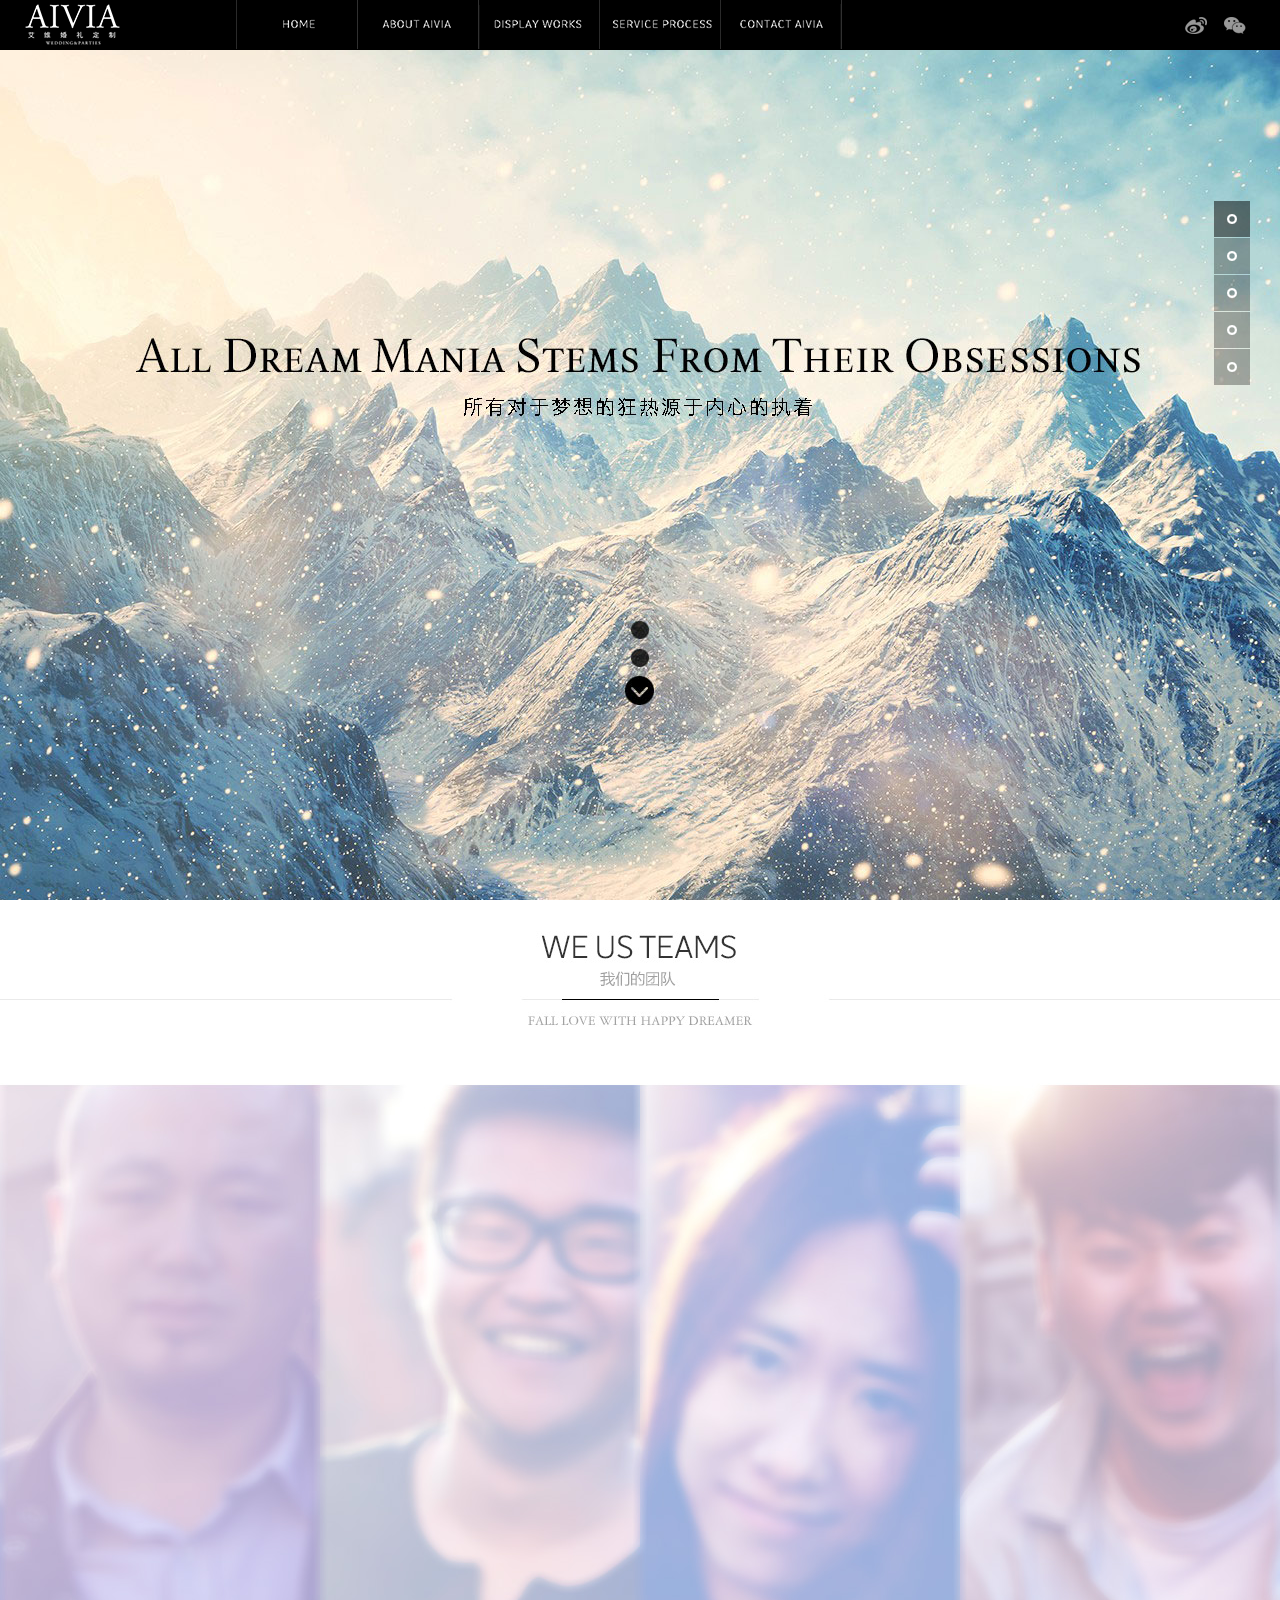
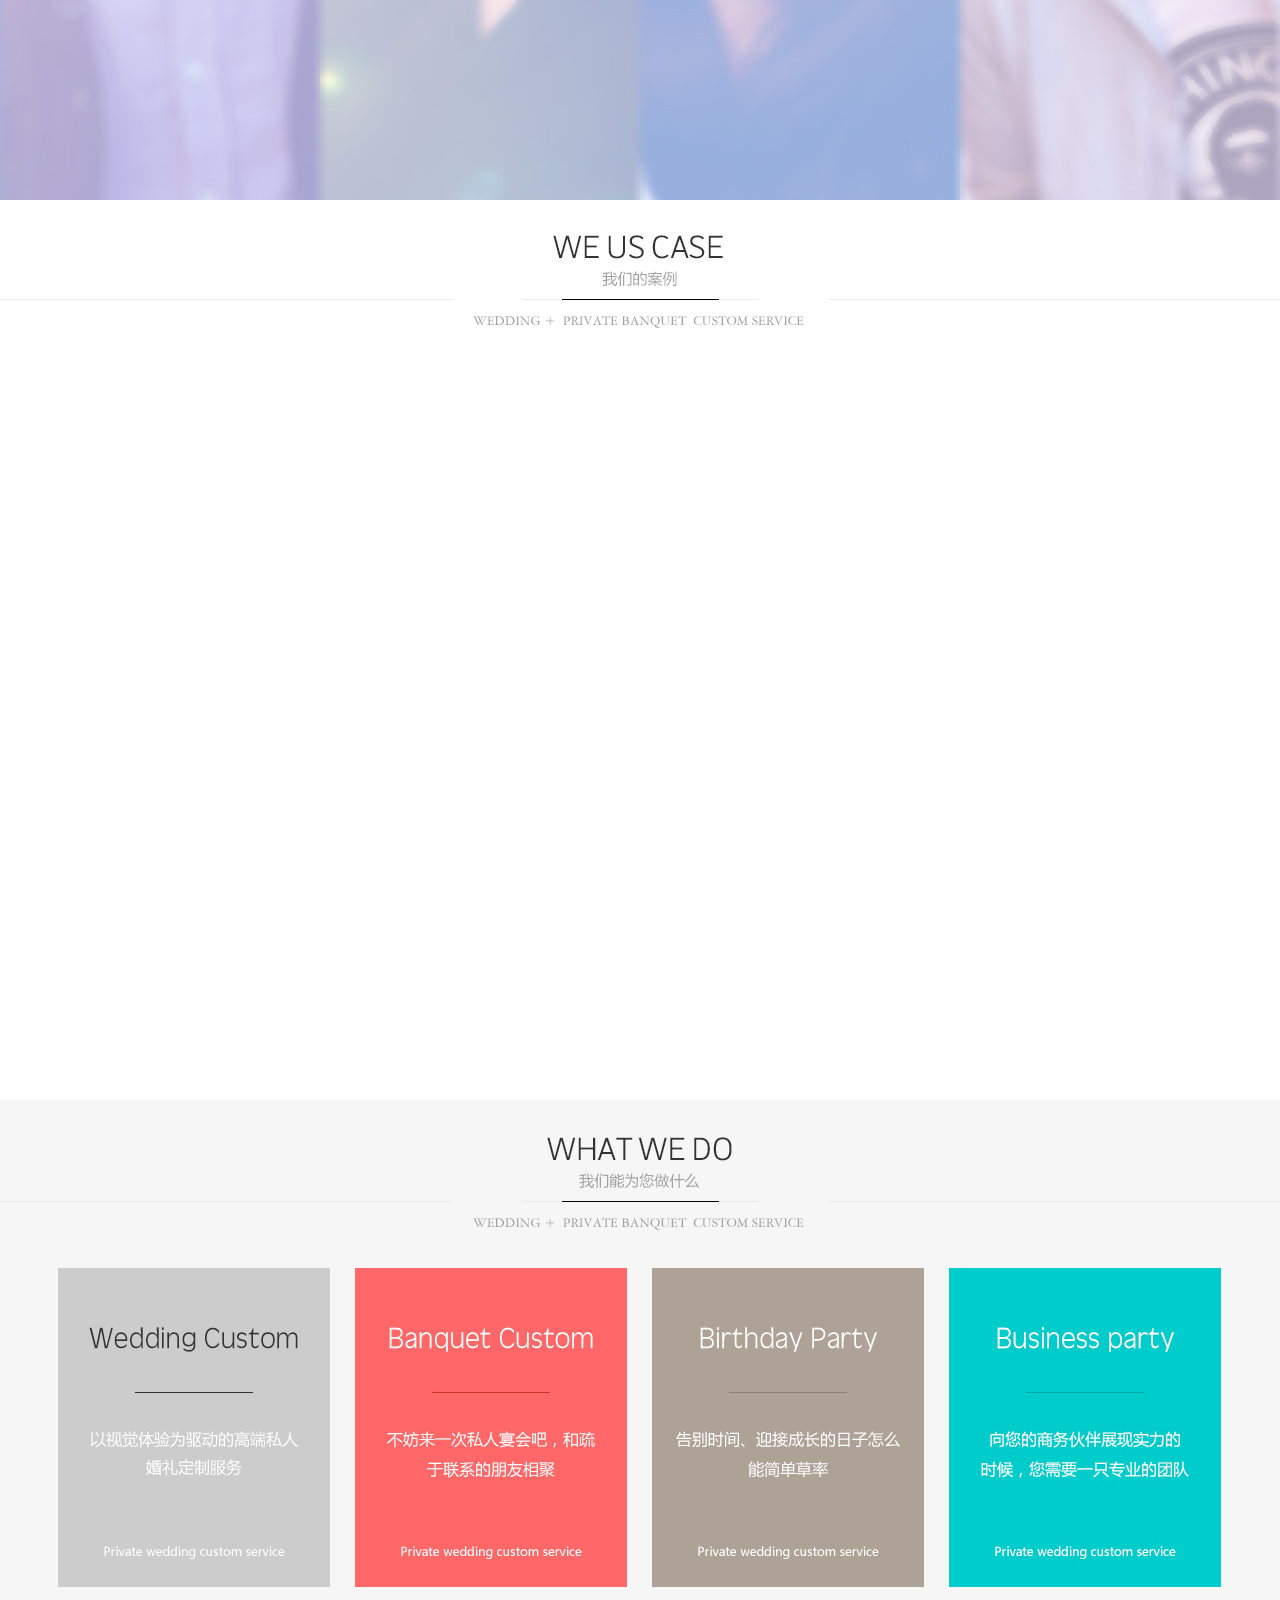
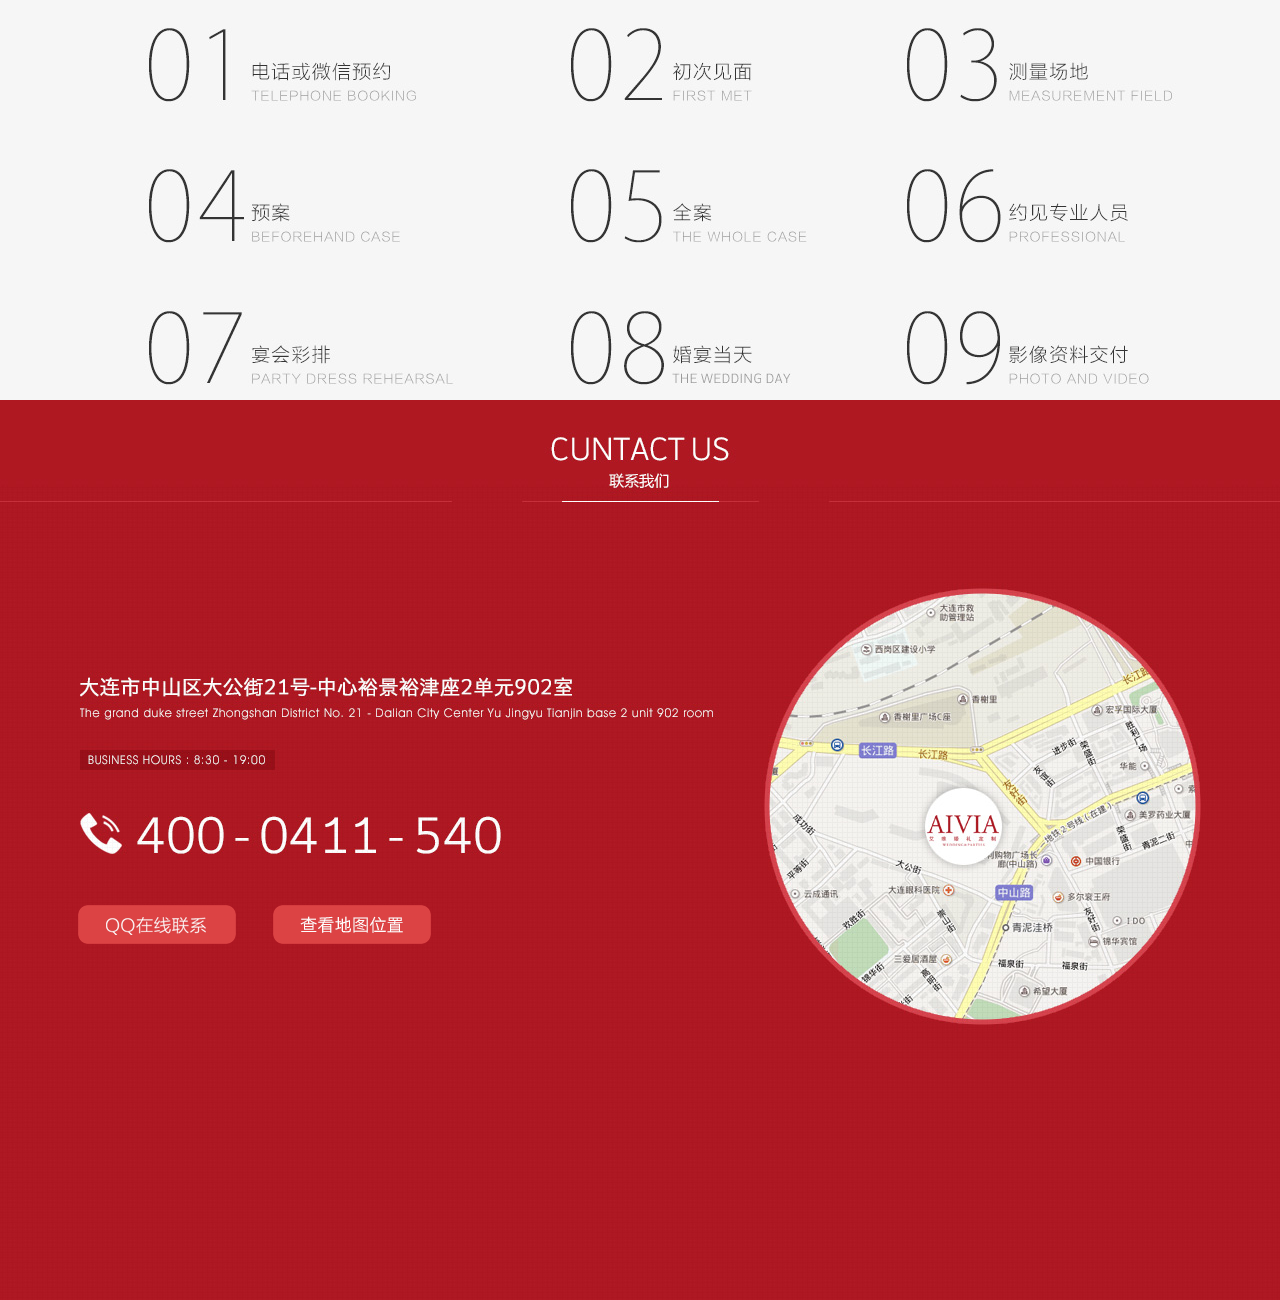
==== aiwei/index.html @ a436a2a5 "Signed-off-by: kaiser <kaiser@chinaso.com>" ====
<!DOCTYPE html>
<html lang="zh-CN" xml:lang="zh-CN"><head><meta http-equiv="Content-Type" content="text/html; charset=UTF-8">
<meta http-equiv="X-UA-Compatible" content="IE=Edge">
<meta charset="UTF-8">
<title>首页</title>
<meta name="description" content="">
<meta name="keywords" content="">
<link rel="stylesheet" href="files/base.min.css">
<script src="files/jquery.js"></script>
<link rel="stylesheet" type="text/css" href="files/product-mi4.min.css">
<link rel="stylesheet" type="text/css" href="styles/common.css">
</head>

<body>
<div class="J_mi4_content  mi4-content-feature hidetrans J_feature_body">
	<div class="main J_feature_main">
		<div class="slide mi4-content-feature-a turnBlack">
			<!--<div class="feature-font-price"></div>-->
            <!--<div class="feature-img J_feature_leftbotomani leftbottom-to-center-in">

			</div>-->
			<!--<div class="feature-forward J_feature_turndown"></div>-->
            <div class="nav">
                <div class="bar J_fixed_bar showbar ahz-head">
                    <div class="container">
                        <h2 class="ahz-head-leftCon"><a href="#"></a></h2>
                        <em class="ahz-head-nav"><a href="#1"></a><a href="#2"></a><a href="#3"></a><a href="#4"></a><a href="#5"></a></em>
                        <div class="ahz-head-rightCon J_head_rightCon_b"><a href="#"><img src="images/mainbav_weibo.png" /></a><a href="#"><img src="images/mainbav_weixin.png" /></a></div>
                    </div>
                </div>
            </div>
		</div>
		<div class="slide mi4-content-feature-b">
        	<a href="http://www.baidu.com" target="_blank" class="feature-img  hide J_feature_midani"></a>
        </div>
		<div class="slide mi4-content-feature-c">
        	<div class="feature-img anihide J_feature_botmani">
            	<em>
                	<a href="#" target="_blank"><b style="background:url(images/index_03_bg_01.png) no-repeat;"></b><img src="images/pic_01.jpg" width="338" height="368" alt="" /></a>
                    <a href="#" target="_blank"><b style="background:url(images/index_03_bg_01.png) no-repeat;"></b><img src="images/pic_01.jpg" width="338" height="368" alt="" /></a>
                </em>
                <i>
                	<a href="#" target="_blank"><b style="background:url(images/index_03_bg_02.png) no-repeat;"></b><img src="images/pic_02.jpg" width="485" height="255" alt="" /></a>
                    <a href="#" target="_blank"><img src="images/index_03_pic.jpg" width="485" height="226" alt="" /></a>
                    <a href="#" target="_blank"><b style="background:url(images/index_03_bg_02.png) no-repeat;"></b><img src="images/pic_02.jpg" width="485" height="255" alt="" /></a>
                </i>
                <em>
                	<a href="#" target="_blank"><b style="background:url(images/index_03_bg_01.png) no-repeat;"></b><img src="images/pic_01.jpg" width="338" height="368" alt="" /></a>
                    <a href="#" target="_blank"><b style="background:url(images/index_03_bg_01.png) no-repeat;"></b><img src="images/pic_01.jpg" width="338" height="368" alt="" /></a>
                </em>
            </div>
        </div>
		<div class="slide mi4-content-feature-d">
        	<em>
            	<a href="#" target="_blank"><img src="images/index_04_pic_01.jpg" width="272" height="319" alt="" /></a>
                <a href="#" target="_blank"><img src="images/index_04_pic_02.jpg" width="272" height="319" alt="" /></a>
                <a href="#" target="_blank"><img src="images/index_04_pic_03.jpg" width="272" height="319" alt="" /></a>
                <a href="#" target="_blank"><img src="images/index_04_pic_04.jpg" width="272" height="319" alt="" /></a>
            </em>
        </div>
		<div class="slide mi4-content-feature-e">
        	<em>
            	<a href="#" target="_blank" class="view_qq"></a>
                <a href="#" target="_blank" class="view_map"></a>
            </em>
        </div>
	</div>
	<ul class="nav-btns J_feature_nav">
		<li class="current">
			<b></b>
		</li>
		<li>
			<b></b>
		</li>
		<li>
			<b></b>
		</li>
		<li>
			<b></b>
		</li>
		<li>
			<b></b>
		</li>
        <em class="return_top"></em>
	</ul>
    
</div>
<script>
	var runFlag1=0; 
	var runFlag2=0;
	var runFlag3=0;
	var runFlag4=0;
    var runFlag5 = 0;
    var isMac= (navigator.userAgent.toLowerCase().indexOf("mac",0) != -1)?1:0;

    if(isMac){ 
    	var fontUrl="files/product-mi4.min(1).css";
    	var fileref=document.createElement("link");
			fileref.setAttribute("rel", "stylesheet");
			fileref.setAttribute("type", "text/css");
			fileref.setAttribute("href", fontUrl);
			document.getElementsByTagName("head")[0].appendChild(fileref);

    }
	//运行的方法
	var global={
		TABS:["feature"]
	};
</script>
<script>
$(document).ready(function(){
	$(".J_feature_botmani a").hover(
		function () {
			$(this).find("b").fadeIn("slow");
		},
		function () {
			$(this).find("b").fadeOut("slow");
		}
	);
});
</script>
<script type="text/javascript" src="files/imagesloaded.min.js"></script>
<script type="text/javascript" src="files/jquery.mousewheel.js"></script>
<script type="text/javascript" src="files/productMi4a.min.js"></script>

</body></html>
---- aiwei/files/base.min.css ----
article,aside,details,figcaption,figure,footer,header,main,nav,section{display:block}audio,canvas,video{display:inline-block;*display:inline;*zoom:1}audio:not([controls]){display:none;height:0}[hidden]{display:none}html{font-size:100%;-ms-text-size-adjust:100%;-webkit-text-size-adjust:100%}a:focus{outline:thin dotted #333;outline:5px auto -webkit-focus-ring-color;outline-offset:-2px}a:hover,a:active{outline:0}b,strong{font-weight:bold}small{font-size:80%}sub,sup{position:relative;font-size:75%;line-height:0;vertical-align:baseline}sup{top:-0.5em}sub{bottom:-0.25em}img{vertical-align:middle;border:0;-ms-interpolation-mode:bicubic}form{margin:0}button,input,select,textarea{font-size:100%;margin:0;vertical-align:baseline;*vertical-align:middle}button,input{line-height:normal}button,html input[type="button"],input[type="reset"],input[type="submit"]{-webkit-appearance:button;cursor:pointer;*overflow:visible}button[disabled],html input[disabled]{cursor:default}input[type="checkbox"],input[type="radio"]{box-sizing:border-box;padding:0;*height:13px;*width:13px}input[type="search"]{-webkit-box-sizing:content-box;-moz-box-sizing:content-box;box-sizing:content-box;-webkit-appearance:textfield}input[type="search"]::-webkit-search-decoration,input[type="search"]::-webkit-search-cancel-button{-webkit-appearance:none}button::-moz-focus-inner,input::-moz-focus-inner{border:0;padding:0}textarea{overflow:auto;vertical-align:top}table{border-collapse:collapse;border-spacing:0}body{margin:0;font:14px/1.5 arial,"Microsoft Yahei","Hiragino Sans GB",sans-serif;color:#8c8c8c;background-color:#fff}.container{margin-right:auto;margin-left:auto;*zoom:1}.container:before,.container:after{display:table;content:"";line-height:0}.container:after{clear:both}.container-fluid{padding-right:0;padding-left:0;*zoom:1}.container-fluid:before,.container-fluid:after{display:table;content:"";line-height:0}.container-fluid:after{clear:both}a{color:#8c8c8c;text-decoration:none}a:hover,a:focus{color:#ff4a00;text-decoration:none}.clearfix{*zoom:1}.clearfix:before,.clearfix:after{display:table;content:"";line-height:0}.clearfix:after{clear:both}.hide{display:none}.ir{display:block;text-align:left;text-indent:-9999em;overflow:hidden;*zoom:1}@font-face{font-family:'iconfont';src:url('/font/common/iconfont.eot');src:url('/font/common/iconfont.eot?#iefix') format('embedded-opentype')}@font-face{font-family:'iconfont';src:url([data-uri]) format('truetype'),url([data-uri]) format('woff');font-weight:normal;font-style:normal}.iconfont{font-family:"iconfont" !important;font-style:normal;-webkit-font-smoothing:antialiased;-webkit-text-stroke-width:0.2px;-moz-osx-font-smoothing:grayscale}.btn{display:inline-block;*display:inline;*zoom:1;margin-bottom:0;font-size:14px;height:38px;line-height:38px;text-align:center;cursor:pointer;background-color:#fff;border:1px solid #ff4a00;color:#ff4a00;padding:0;width:148px}.btn:hover,.btn:focus{color:#fff;outline:0;text-decoration:none;background-color:#ff4a00}.btn.active,.btn:active{outline:0;background-color:#ff4a00;-webkit-box-shadow:inset 0 2px 4px rgba(0,0,0,.15);-moz-box-shadow:inset 0 2px 4px rgba(0,0,0,.15);box-shadow:inset 0 2px 4px rgba(0,0,0,.15)}.btn.disabled,.btn[disabled]{cursor:default;opacity:.65;filter:alpha(opacity=65);-webkit-box-shadow:none;-moz-box-shadow:none;box-shadow:none;color:#e5e9ec;background:#ccd0d9}.btn-block{display:block;width:100%;padding-left:0;padding-right:0;-webkit-box-sizing:content-box;-moz-box-sizing:content-box;box-sizing:content-box}.btn-primary{background-color:#ff4a00;border-color:#ff4a00;color:#fff}.btn-primary:hover,.btn-primary:focus,.btn-primary.active,.btn-primary:active{color:#fff;border-color:#ee330a;background-color:#ee330a}.btn-yellow{background-color:#ffdb3d;border-color:#ffdb3d;color:#333}.btn-yellow:hover,.btn-yellow:focus,.btn-yellow.active,.btn-yellow:active{color:#333;border-color:#ffc700;background-color:#ffc700}.btn-dake{background-color:#6d6d6d;border-color:#6d6d6d;color:#fff}.btn-dake:hover,.btn-dake:focus,.btn-dake.active,.btn-dake:active{color:#fff;border-color:#333;background-color:#333}.btn-dakeLight{background-color:#f3f3f3;border-color:#f3f3f3;color:#333}.btn-dakeLight:hover,.btn-dakeLight:focus,.btn-dakeLight.active,.btn-dakeLight:active{color:#333;border-color:#dfdfdf;background-color:#dfdfdf}.btn-lineDakeLight{background-color:#fafafa;border-color:#f3f3f3;color:#333}.btn-lineDakeLight:hover,.btn-lineDakeLight:focus,.btn-lineDakeLight.active,.btn-lineDakeLight:active{color:#333;border-color:#dfdfdf;background-color:#dfdfdf}.btn-lineDake{background-color:#fff;border-color:#333;color:#333}.btn-lineDake:hover,.btn-lineDake:focus,.btn-lineDake.active,.btn-lineDake:active{color:#fff;border-color:#333;background-color:#333}.btn-small{height:28px;line-height:28px;width:118px;font-size:12px}.btn-disabled{cursor:not-allowed;background-color:#fff;border-color:#f3f3f3;color:#f3f3f3}.btn-disabled:hover,.btn-disabled:focus,.btn-disabled.active,.btn-disabled:active{-webkit-box-shadow:none;-moz-box-shadow:none;box-shadow:none;color:#f3f3f3;border-color:#f3f3f3;background-color:#fff}.icon-tag{display:inline-block;*display:inline;*zoom:1;width:63px;height:63px;text-indent:-9999em;overflow:hidden;background-image:url("iconTag.png");background-repeat:no-repeat}.icon-tag-promo-red{background-position:0 0}.icon-tag-promo-yellow{background-position:-129px 0}.icon-tag-soldout{background-position:-63px 0}.icon-tag-recommend{background-position:-192px 0}.icon-star-large{display:inline-block;*display:inline;*zoom:1;width:37px;height:36px;text-indent:-9999em;overflow:hidden;background-image:url("icon-star-large.png");background-repeat:no-repeat;cursor:pointer}.icon-star-large-blank{background-position:-89px 0}.icon-star-large-full{background-position:0 0}.icon-stat{display:inline-block;*display:inline;*zoom:1;width:65px;height:14px;overflow:hidden;background-image:url("icon-stat.png");background-repeat:no-repeat}.icon-stat-5{background-position:0 1px}.icon-stat-4half{background-position:0 -15px}.icon-stat-4{background-position:0 -32px}.icon-stat-3half{background-position:0 -45px}.icon-stat-3{background-position:0 -67px}.icon-stat-2half{background-position:0 -74px}.icon-stat-2{background-position:0 -100px}.icon-stat-1half{background-position:0 -104px}.icon-stat-1{background-position:0 -132px}.icon-stat-half{background-position:0 -133px}.icon-stat-0{background-position:0 -149px}.icon-common{display:inline-block;*display:inline;*zoom:1;background-repeat:no-repeat}.icon-slides{display:inline-block;*display:inline;*zoom:1;width:41px;height:69px;text-indent:-9999em;overflow:hidden;background-image:url("icon-slides.png");background-repeat:no-repeat;_filter:alpha(opacity=40)}.icon-slides:hover{opacity:.6;filter:alpha(opacity=60)}.icon-slides:focus{outline:0}.icon-slides-prev{background-position:-84px center}.icon-slides-prev:hover{background-position:0 center}.icon-slides-next{background-position:-125px center}.icon-slides-next:hover{background-position:-42px center}.xm-slider{position:relative}.xm-slider-pagination{display:none;position:absolute;right:15px;bottom:15px;z-index:10;margin:0;padding:0;list-style-type:none}.xm-slider-pagination .xm-slider-pagination-item{display:inline;margin-left:10px}.xm-slider-pagination .xm-slider-pagination-item a{display:inline-block;*display:inline;*zoom:1;width:28px;height:18px;border:1px solid #f3f3f3;border:1px solid rgba(255,255,255,0.3);font-size:12px;text-align:center;color:#fff;color:rgba(255,255,255,0.9);background:#c3c3c3;background:rgba(0,0,0,0.3)}.xm-slider-pagination .xm-slider-pagination-item a:hover,.xm-slider-pagination .xm-slider-pagination-item a.active{background:#6d6d6d;background:rgba(0,0,0,0.6)}.xm-slider-navigation{display:none;position:absolute;top:0;height:100%;z-index:10}.xm-slider-previous{left:0}.xm-slider-next{right:0}.fade{opacity:0;-webkit-transition:opacity .15s linear;-moz-transition:opacity .15s linear;-o-transition:opacity .15s linear;transition:opacity .15s linear}.fade.in{opacity:1}.modal-backdrop{position:fixed!important;_position:absolute;top:0;right:0;bottom:0;left:0;z-index:1040;background-color:#000}.modal-backdrop.fade{opacity:0}.modal-backdrop,.modal-backdrop.fade.in{opacity:0.2}.modal-backdrop{_top:0 !important;filter:alpha(opacity=20)}.modal{position:fixed!important;top:50%;left:50%;z-index:1050;width:590px;margin-left:-295px;margin-top:-260px;_position:absolute;_top:13%;_margin-top:0;background-color:#fff;-webkit-background-clip:padding-box;-moz-background-clip:padding-box;background-clip:padding-box;outline:none}.modal.fade{-webkit-transition:opacity .3s linear, top .3s ease-out;-moz-transition:opacity .3s linear, top .3s ease-out;-o-transition:opacity .3s linear, top .3s ease-out;transition:opacity .3s linear, top .3s ease-out;top:-25%}.modal.fade.in{top:50%;_top:13%}.modal .close{display:block;width:60px;height:60px;line-height:60px;background-color:#8c8c8c;position:absolute;top:0;right:-60px;text-align:center;cursor:pointer}.modal .close .iconfont{color:#fff;font-size:26px;font-weight:normal}.modal .close:hover{background-color:#6d6d6d}.modal-header{height:58px;padding-top:2px;margin:0 30px;border-bottom:1px solid #ddd;position:relative}.modal-header h3{margin:0;line-height:58px;font-size:18px;color:#333}.modal-header .close{right:-90px}.modal-body{position:relative;max-height:400px;padding:30px}.modal-form{margin-bottom:0}.modal-footer{padding:20px;margin-bottom:0;text-align:center;background-color:#fafafa;*zoom:1}.modal-footer:before,.modal-footer:after{display:table;content:"";line-height:0}.modal-footer:after{clear:both}.modal-footer .btn+.btn{margin-left:5px;margin-bottom:0}.modal-footer .btn-group .btn+.btn{margin-left:-1px}.modal-footer .btn-block+.btn-block{margin-left:0}.row{*zoom:1}.row:before,.row:after{display:table;content:"";line-height:0}.row:after{clear:both}.container{width:100%;}.span20{width:1240px;float:left;_display:inline;min-height:1px}.span19{width:1178px;float:left;_display:inline;min-height:1px}.span18{width:1116px;float:left;_display:inline;min-height:1px}.span17{width:1054px;float:left;_display:inline;min-height:1px}.span16{width:992px;float:left;_display:inline;min-height:1px}.span15{width:930px;float:left;_display:inline;min-height:1px}.span14{width:868px;float:left;_display:inline;min-height:1px}.span13{width:806px;float:left;_display:inline;min-height:1px}.span12{width:744px;float:left;_display:inline;min-height:1px}.span11{width:682px;float:left;_display:inline;min-height:1px}.span10{width:620px;float:left;_display:inline;min-height:1px}.span9{width:558px;float:left;_display:inline;min-height:1px}.span8{width:496px;float:left;_display:inline;min-height:1px}.span7{width:434px;float:left;_display:inline;min-height:1px}.span6{width:372px;float:left;_display:inline;min-height:1px}.span5{width:310px;float:left;_display:inline;min-height:1px}.span4{width:248px;float:left;_display:inline;min-height:1px}.span3{width:186px;float:left;_display:inline;min-height:1px}.span2{width:124px;float:left;_display:inline;min-height:1px}.span1{width:62px;float:left;_display:inline;min-height:1px}.offset20{margin-left:1240px}.offset19{margin-left:1178px}.offset18{margin-left:1116px}.offset17{margin-left:1054px}.offset16{margin-left:992px}.offset15{margin-left:930px}.offset14{margin-left:868px}.offset13{margin-left:806px}.offset12{margin-left:744px}.offset11{margin-left:682px}.offset10{margin-left:620px}.offset9{margin-left:558px}.offset8{margin-left:496px}.offset7{margin-left:434px}.offset6{margin-left:372px}.offset5{margin-left:310px}.offset4{margin-left:248px}.offset3{margin-left:186px}.offset2{margin-left:124px}.offset1{margin-left:62px}.row .col{float:left;_display:inline;min-height:1px}.row .col-16{width:992px}.row .col-4{width:246px}.row .col-15{width:930px}.row .col-5{width:308px}.xm-box{border:1px solid #dfdfdf;background:#fff;_zoom:1}.xm-box .box-hd{position:relative;height:50px;border-bottom:1px solid #dfdfdf}.xm-box .box-hd .title{margin:0 0 0 30px;font-size:18px;font-weight:400;line-height:50px;color:#333}.xm-box .box-hd .title small{margin-left:10px;font-size:12px}.xm-box .box-hd .title .tips{color:#8c8c8c}.xm-box .box-hd .more{position:absolute;top:0;right:30px}.xm-box .box-hd .more .more-link{font-size:14px;line-height:50px;color:#333}.xm-box .box-hd .more .more-link:hover{color:#ff4a00}.xm-box .box-hd .more .more-link .iconfont{font-size:14px}.xm-box .box-ft{border-top:1px solid #dfdfdf}.xm-line-box .box-hd{position:relative;height:50px;border-bottom:1px solid #dfdfdf}.xm-line-box .box-hd .title{margin:0;font-size:18px;font-weight:400;line-height:50px;color:#333}.xm-line-box .box-hd .title small{margin-left:10px;font-size:12px}.xm-line-box .box-hd .title .tips{color:#8c8c8c}.xm-line-box .box-hd .more{position:absolute;top:20px;right:0}.xm-line-box .box-hd .more .more-link{font-size:14px;color:#333}.xm-line-box .box-hd .more .more-link:hover{color:#ff4a00}.xm-line-box .box-hd .more .more-link .iconfont{font-size:14px}.xm-line-box .box-ft{border-top:1px solid #dfdfdf}.xm-plain-box .box-hd{position:relative;height:50px}.xm-plain-box .box-hd .title{margin:0;font-size:18px;font-weight:400;line-height:50px;color:#333}.xm-plain-box .box-hd .title small{margin-left:10px;font-size:12px}.xm-plain-box .box-hd .title .tips{color:#8c8c8c}.xm-plain-box .box-hd .more{position:absolute;top:0;right:0}.xm-plain-box .box-hd .more .more-link{font-size:14px;line-height:50px;color:#333}.xm-plain-box .box-hd .more .more-link:hover{color:#ff4a00}.xm-plain-box .box-hd .more .more-link .iconfont{font-size:14px}.xm-plain-box .box-bd{border:1px solid #dfdfdf;background:#fff}.xm-plain-box .box-ft{border-top:1px solid #dfdfdf}.sep,.ndash{font-family:sans-serif}.site-breadcrumb,.breadcrumbs{margin:10px auto;font-size:12px;color:#8c8c8c}.site-breadcrumb a,.breadcrumbs a{color:#8c8c8c}.site-breadcrumb a:hover,.breadcrumbs a:hover{color:#ff4a00}.site-breadcrumb .sep,.breadcrumbs .sep{margin:0 10px}.xm-phone-menu{border-bottom:1px solid #dfdfdf}.xm-phone-menu ul{margin:0;padding:0;list-style-type:none}.xm-phone-menu li{float:left;position:relative;width:16.6%;height:110px}.xm-phone-menu li a{position:absolute;left:50%;bottom:-1px;width:100px;margin-left:-50px;padding:10px 0;font-size:12px;text-align:center;border-bottom:1px solid #dfdfdf}.xm-phone-menu li a img{height:66px;width:auto}.xm-phone-menu li a span{display:block;line-height:2}.xm-phone-menu li.choosed a{border-bottom:1px solid #333}.site-topbar{*position:relative;*z-index:11;height:36px;border-bottom:1px solid #dfdfdf;font-size:12px;line-height:36px;color:#8c8c8c;background:#fafafa}.site-topbar a{color:#8c8c8c}.site-topbar a:hover,.site-topbar a.current{color:#333}.site-topbar .sep{margin:0 10px;color:#dfdfdf}.site-topbar .topbar-nav{float:left;_width:630px}.site-topbar .topbar-info{position:relative;float:right;_width:400px;padding-top:10px;line-height:1.5;text-align:right}.site-topbar .topbar-info b{margin-left:3px;font-weight:400;color:#000;cursor:pointer}.site-topbar .topbar-info .arrow{display:inline-block;*display:inline;*zoom:1;width:0;height:0;_font-size:0;_line-height:1;margin-left:3px;border-width:5px;border-style:solid;border-color:#8c8c8c transparent transparent;_border-color:#8c8c8c #fafafa #fafafa;vertical-align:middle}.site-topbar .topbar-info .user-info-menu{display:none;position:absolute;right:136px;top:36px;z-index:30;width:136px;padding:9px 0 10px;border:1px solid #dfdfdf;font-size:12px;line-height:1.5;text-align:left;background:#fff}.site-topbar .topbar-info .user-info-menu ul{margin:0;padding:0;list-style:none}.site-topbar .topbar-info .user-info-menu li a{display:block;padding:6px 20px;color:#6d6d6d}.site-topbar .topbar-info .user-info-menu li a:hover{background:#f3f3f3}.site-topbar .topbar-info .user-info-menu .menu-arrow{position:absolute;left:50%;top:-7px;width:30px;height:7px;margin-left:-15px;_font-size:0;background:url(user-menu-arrow.png) no-repeat 50% 0}.site-header{position:relative;*z-index:10;padding-top:25px}.site-header .site-logo{position:relative;float:left;height:70px;margin-bottom:15px}.site-header .site-logo .logo{position:relative;z-index:5;display:block;width:70px;height:70px;background-image:url('site-logo.png');background-image:-webkit-image-set(url('site-logo.png') 1x, url('site-logo_2x.png') 2x);background-repeat:no-repeat;-webkit-border-radius:2px;-moz-border-radius:2px;border-radius:2px}.site-header .site-logo .logo i{display:none;font-size:48px;color:#fff}.site-header .site-logo .event-0722{display:none;position:absolute;left:90px;top:0;z-index:2;width:140px;-webkit-font-smoothing:antialiased}.site-header .site-logo .event-0722 a{display:block}.site-header .site-logo .event-0722 .title{display:block;padding-top:5px;font-size:14px;letter-spacing:0.5px;color:#333}.site-header .site-logo .event-0722 .remain{display:block;font-size:26px;color:#333}.site-header .site-logo .event-0722 .remain-today{font-size:18px}.site-header .header-info{*position:relative;*z-index:2;float:right;_display:inline;*width:560px;margin:30px 0 15px}.site-header .header-info .search-section{float:left;_display:inline;margin-right:10px}.site-header .header-info .cart-section{position:relative;float:right;width:126px;height:40px}.site-header .header-info .mini-cart{position:relative;z-index:21;display:block;width:104px;height:20px;padding:9px 10px;border:1px solid #ffdb3d;line-height:20px;text-align:center;color:#333;background:#ffdb3d}.site-header .header-info .mini-cart .iconfont{margin-right:3px;font-size:14px}.site-header .header-info .mini-cart-on{position:absolute;top:0;right:0;padding-bottom:26px;border-color:#ff4a00;border-bottom:0;color:#ff4a00;background:#fff}.site-header .header-info .mini-cart-list{display:none;position:absolute;top:55px;right:0;z-index:20;width:292px;padding:20px;border:1px solid #ff4a00;font-size:12px;background:#fff}.site-header .header-info .mini-cart-list ul{margin:-5px 0 20px;padding:0;list-style-type:none}.site-header .header-info .mini-cart-list li{border-bottom:1px solid #dfdfdf;color:#333}.site-header .header-info .mini-cart-list li a{color:#333}.site-header .header-info .mini-cart-list li a:hover{color:#ff4a00}.site-header .header-info .mini-cart-list li .pic{float:left;width:65px;padding:3px 0}.site-header .header-info .mini-cart-list li .pic img{width:60px;height:60px}.site-header .header-info .mini-cart-list li .name{float:left;width:110px;height:36px;margin:15px 0 0;overflow:hidden;_zoom:1}.site-header .header-info .mini-cart-list li .price{float:left;width:70px;height:36px;padding:15px 0;text-align:right}.site-header .header-info .mini-cart-list li .btn-del{float:right;margin:15px 11px 0 0}.site-header .header-info .mini-cart-list .is-cos{position:relative}.site-header .header-info .mini-cart-list .is-cos .cos-mask{position:absolute;width:100%;height:100%;background:#ccc;opacity:.1;filter:alpha(opacity=10);z-index:5}.site-header .header-info .mini-cart-list .is-cos .btn-del{color:#ee330a;position:relative;z-index:20}.site-header .header-info .mini-cart-list .count .total{float:left;color:#c3c3c3}.site-header .header-info .mini-cart-list .count .total strong{display:block;color:#333}.site-header .header-info .mini-cart-list .count .total strong em{font-style:normal;color:#ff4a00}.site-header .header-info .mini-cart-list .count .btn{float:right}.site-header .header-info .mini-cart-list .loading{margin:0;text-align:center}.site-header .header-info .search-form{position:relative;width:422px;height:38px;border:1px solid #dfdfdf}.site-header .header-info .search-form:hover .search-btn{color:#fff;background:#ff4a00;border-color:#ff4a00}.site-header .header-info .search-form .search-text{width:352px;*width:353px;height:20px;padding:9px 15px;border:0;*border-right:1px solid #dfdfdf;line-height:20px;color:#333;background:#fff}.site-header .header-info .search-form .search-text:focus{outline:0}.site-header .header-info .search-form .search-btn{position:absolute;top:-1px;right:-1px;*top:0;*right:0;width:40px;height:40px;*width:38px;*height:38px;border:1px solid #dfdfdf;*border:0;color:#6d6d6d;background:#fff;cursor:pointer;-webkit-transition:all .3s;transition:all .3s}.site-header .header-info .search-form .search-btn:hover,.site-header .header-info .search-form .search-btn:active{color:#fff;background:#ff4a00;border-color:#ff4a00}.site-header .header-info .search-form .hot-words{position:absolute;top:9px;right:48px;font-size:12px}.site-header .header-info .search-form .hot-words a{display:inline-block;*display:inline;*zoom:1;padding:1px 3px;margin-left:5px;color:#333;background:#f3f3f3}.site-header .header-info .search-form .hot-words a:hover{background:#dfdfdf}.site-header .header-info .search-form .keyword-list{display:none;position:absolute;left:-1px;top:39px;_top:41px;z-index:20;width:383px;padding:10px 0;border:1px solid #c3c3c3;border-top:0;background:#fff}.site-header .header-info .search-form .keyword-list ul{margin:0;padding:0;list-style-type:none}.site-header .header-info .search-form .keyword-list li:hover,.site-header .header-info .search-form .keyword-list li.current{background:#f3f3f3}.site-header .header-info .search-form .keyword-list li a{display:block;padding:6px 15px;font-size:12px;color:#333}.site-header .header-info .search-form .keyword-list li .keyword{color:#ff4a00}.site-header .header-info .search-form .ie6-fix{display:none;_display:block}.site-header .header-info .search-form .hide{display:none}.site-header .header-info .search-form-focus{border:1px solid #c3c3c3}.site-header .header-info .search-form-focus .search-text{*border-right:1px solid #c3c3c3}.site-header .header-info .search-form-focus .search-btn{border-color:#c3c3c3}.site-header .header-info .search-form-focus .hot-words{display:none}.site-header .header-info .search-form-focus .keyword-list{display:block}.site-header .header-info .search-form-focus .hide{display:none}.site-header .header-nav{position:relative;clear:both;height:50px;background:#404144}.site-header .header-nav .nav-main{float:left}.site-header .header-nav .nav-main ul{margin:0;padding:0;list-style-type:none}.site-header .header-nav .nav-category{position:relative;float:left;width:248px;height:50px;background:#ff4a00}.site-header .header-nav .btn-category-list{display:block;padding:7px 50px 7px 20px;font-size:18px;line-height:2;color:#fff}.site-header .header-nav .btn-category-list:hover{color:#fff}.site-header .header-nav .btn-category-list .iconfont{position:absolute;right:10px;top:50%;margin-top:-18px;font-size:18px}.site-header .header-nav .nav-category-section{display:none;position:absolute;left:0;top:50px;z-index:11;width:248px;border:solid #dfdfdf;border-width:0 0 1px;background:#fff}.site-header .header-nav .nav-category-list{margin:0;padding:0;list-style-type:none}.site-header .header-nav .nav-category-list a{color:#6d6d6d}.site-header .header-nav .nav-category-list .nav-category-item{position:relative;*float:left;*width:100%;height:73px;border-top:1px solid #dfdfdf;color:#6d6d6d}.site-header .header-nav .nav-category-list .nav-category-item .nav-category-content{height:43px;padding:15px 10px 15px 20px;border-left:1px solid #dfdfdf;border-right:1px solid #dfdfdf}.site-header .header-nav .nav-category-list .nav-category-item .title{color:#ff4a00}.site-header .header-nav .nav-category-list .nav-category-item .links{width:215px;height:21px;margin-top:1px;text-overflow:ellipsis;white-space:nowrap;overflow:hidden;_zoom:1}.site-header .header-nav .nav-category-list .nav-category-item .links a{margin-right:7px;*margin-right:5px}.site-header .header-nav .nav-category-list .nav-category-item .links a:hover{color:#333}.site-header .header-nav .nav-category-list .nav-category-item-first{border-top:0}.site-header .header-nav .nav-category-list .current{background-color:#fafafa}.site-header .header-nav .nav-category-list .current .nav-category-content{padding-left:18px;border-left:3px solid #ff4a00;border-right:1px solid #dfdfdf}.site-header .header-nav .nav-category-list .current .nav-category-children{display:block}.site-header .header-nav .nav-category-children{display:none;position:absolute;top:-1px;left:247px;z-index:12;_zoom:1;width:247px;border:1px solid #dfdfdf;background:#fff}.site-header .header-nav .nav-category-children hr{display:block;height:1px;margin:0 30px;padding:0;border:0;border-top:1px solid #dfdfdf}.site-header .header-nav .nav-category-children .children-list{margin:0;padding:10px 0;list-style-type:none}.site-header .header-nav .nav-category-children .children-list li a{display:block;padding:10px 30px;line-height:40px}.site-header .header-nav .nav-category-children .children-list li a:hover{background:#f3f3f3}.site-header .header-nav .nav-category-children .children-list li img{width:40px;height:40px;margin-right:20px}.site-header .header-nav .nav-category-children .children-list li .iconfont{margin-right:20px;font-size:40px;line-height:1;vertical-align:middle}.site-header .header-nav .nav-category-children .children-special-section{padding:20px 30px;font-size:12px;background:#fafafa}.site-header .header-nav .nav-category-children .children-special-section h4{margin:0 0 5px;font-size:12px;font-weight:400;color:#000}.site-header .header-nav .nav-category-children .children-special-section ul{margin:0 0 0 20px;padding:0;list-style-type:disc}.site-header .header-nav .nav-category-children .children-special-section a{color:#6d6d6d}.site-header .header-nav .nav-category-children .children-special-section a:hover{color:#333}.site-header .header-nav .nav-main-list{position:relative;color:#fff}.site-header .header-nav .nav-main-list .nav-main-item{float:left;font-size:18px;line-height:20px}.site-header .header-nav .nav-main-list .nav-main-item a{position:relative;display:block;padding:15px 0;color:#fff}.site-header .header-nav .nav-main-list .nav-main-item a:hover{color:#fff;background:#333}.site-header .header-nav .nav-main-list .nav-main-item a:hover .arrow{_border-color:#333 #333 #fff}.site-header .header-nav .nav-main-list .nav-main-item a .text{display:block;padding:0 23px}.site-header .header-nav .nav-main-list .nav-main-item a .arrow{display:none;position:absolute;left:50%;bottom:-3px;_bottom:-1px;z-index:12;width:0;height:0;margin-left:-8px;_font-size:0;border-width:8px;border-style:solid;border-color:transparent transparent #fff;_border-color:#404144 #404144 #fff}.site-header .header-nav .nav-main-list .current a .arrow{display:block}.site-header .header-nav .nav-main-list .current .nav-main-children{z-index:12}.site-header .header-nav .nav-main-children{display:none;position:absolute;top:50px;left:-1px;z-index:11;width:993px;line-height:1.5;background:#fff}.site-header .header-nav .nav-main-children .children-list{margin:0;padding:0;border:1px solid #dfdfdf;border-top:0}.site-header .header-nav .nav-main-children .children-list li{float:left;display:block;width:495px;height:200px;border-left:1px solid #dfdfdf}.site-header .header-nav .nav-main-children .children-list li.first{border-left:0}.site-header .header-nav .nav-main-children .children-list .item-detail{position:relative;display:block;height:120px;padding:50px 50px 30px 265px;color:#6d6d6d}.site-header .header-nav .nav-main-children .children-list .item-detail:hover{color:#6d6d6d;background:#fff;box-shadow:inset 0 0 5px #dfdfdf}.site-header .header-nav .nav-main-children .children-list .item-detail .title,.site-header .header-nav .nav-main-children .children-list .item-detail .desc,.site-header .header-nav .nav-main-children .children-list .item-detail .price{display:block}.site-header .header-nav .nav-main-children .children-list .item-detail .title{font-size:20px;color:#000}.site-header .header-nav .nav-main-children .children-list .item-detail .title a{display:inline;font-size:20px;color:#000}.site-header .header-nav .nav-main-children .children-list .item-detail .title a:hover{background:none}.site-header .header-nav .nav-main-children .children-list .item-detail .desc{margin-bottom:10px;font-size:14px}.site-header .header-nav .nav-main-children .children-list .item-detail .price{font-size:12px;color:#ff4a00}.site-header .header-nav .nav-main-children .children-list .item-detail .price b{margin-right:3px;font-size:18px;font-weight:400}.site-header .header-nav .nav-main-children .children-list .item-detail .link a{position:relative;display:block;padding:0;font-size:12px;color:#333}.site-header .header-nav .nav-main-children .children-list .item-detail .link a:hover{color:#ff4a00;background:none}.site-header .header-nav .nav-main-children .children-list .item-detail .thumb{position:absolute;top:32px;left:100px}.site-header .header-nav .nav-main-children .children-list .item-detail .thumb a{display:inline}.site-header .open-buy-info{position:absolute;top:20px;right:0}.site-header .open-buy-info a{display:inline-block;padding-left:20px;height:16px;line-height:16px;background:url(icon-open-buy.png) no-repeat;overflow:hidden;font-size:12px}.site-header .open-buy-info a:hover{background-position:0 -16px}.site-footer{margin-top:50px;color:#333;background:#fafafa}.site-footer .footer-service{padding:40px 0;border-bottom:1px solid #dfdfdf}.site-footer .footer-links{padding:40px 0;border-bottom:1px solid #dfdfdf;color:#6d6d6d}.site-footer .footer-info{position:relative;padding:35px 0 65px;font-size:12px;text-align:center}.site-footer .list-service{margin:0;padding:0;list-style-type:none}.site-footer .list-service li{float:left;width:20%;text-align:center}.site-footer .list-service li a{display:block;font-size:12px;color:#333}.site-footer .list-service li a:hover .iconfont{color:#ff4a00}.site-footer .list-service li a .iconfont{font-size:30px;color:#6d6d6d}.site-footer .list-service li a strong{display:block;margin-top:5px;font-size:18px;font-weight:400;color:#000}.site-footer .col-links{float:left;_display:inline;width:165px;margin:0 0 0 30px;border-right:1px solid #dfdfdf}.site-footer .col-links dt{margin-bottom:10px;font-size:18px;color:#333}.site-footer .col-links dd{margin:0 0 6px}.site-footer .col-links dd a{color:#6d6d6d}.site-footer .col-links dd a:hover{color:#ff4a00}.site-footer .col-links-first{margin-left:0}.site-footer .col-contact{float:right;width:270px;text-align:center}.site-footer .col-contact p{margin:0 0 15px}.site-footer .col-contact p.phone{margin-bottom:5px;font-size:26px;line-height:1;color:#000}.site-footer .info-text{margin-bottom:20px}.site-footer .info-text a{color:#333}.site-footer .info-text a:hover{color:#ff4a00}.site-footer .info-text .logo-mini{float:left;width:40px;height:40px;margin-right:15px;background:#ff4a00;text-align:center}.site-footer .info-text .logo-mini i{font-size:28px;color:#fff}.site-footer .info-text .sep{margin:0 3px}.site-footer .info-text p{margin:0;line-height:20px}.site-footer .info-sites{position:absolute;left:50%;top:85px;margin-left:100px;width:200px;font-size:12px;text-align:left;color:#8c8c8c}.site-footer .info-sites .global-site-current{width:178px;height:18px;padding:10px;border:1px solid #dfdfdf;background:#fff}.site-footer .info-sites .arrow{position:absolute;right:10px;top:17px;z-index:1;width:0;height:0;_font-size:0;border-width:5px;border-style:solid;border-color:#dfdfdf #fff #fff}.site-footer .info-sites .global-site-list{display:none;position:absolute;left:0;bottom:0;z-index:2;width:198px;margin:0;padding:0;list-style-type:none;border:1px solid #dfdfdf;background:#fff}.site-footer .info-sites .global-site-list li a{display:block;height:18px;padding:10px}.site-footer .info-links{clear:both}.site-footer .info-links img{width:auto;height:20px}.modal-weixin .modal-body{text-align:center}.modal-globalSites .modal-body{text-align:center}.modal-globalSites .modal-body h3{color:#333;font-size:32px;margin:0}.modal-globalSites .modal-body .modal-globalSites-tips{margin:0;font-size:18px}.modal-globalSites .modal-body .modal-globalSites-links{width:480px;margin:30px 0 0;display:block;margin-left:auto;margin-right:auto}.modal-globalSites .modal-body .modal-globalSites-links a{display:block;float:left;margin:0 20px 20px 0;width:140px;height:40px;line-height:40px;background-color:#f3f3f3}.modal-globalSites .modal-body .modal-globalSites-links a:hover{background-color:#ff4a00;color:#fff}.site-mini-header{border-bottom:2px solid #404144}.site-mini-header .span4{padding-bottom:2px;_padding-bottom:17px;margin-bottom:-2px;border-bottom:2px solid #ff4a00;position:relative}#loginBox{height:450px}#loginBox .modal-body{padding:10px}@media (max-width:1260px){.site-header .header-nav .nav-main-list .nav-main-item a .text{padding:0 11px;font-size:16px}.site-header .header-nav .nav-main-list .nav-main-children{width:683px}.site-header .header-nav .nav-main-list .nav-main-children .children-list li{width:340px}.site-header .header-nav .nav-main-list .nav-main-children .children-list .item-detail{padding:50px 10px 30px 170px}.site-header .header-nav .nav-main-list .nav-main-children .children-list .item-detail .title{font-size:20px}.site-header .header-nav .nav-main-list .nav-main-children .children-list .item-detail .thumb{position:absolute;top:32px;left:10px}.site-footer .list-service li a strong{font-size:16px}.site-footer .col-links{width:128px;margin:0 0 0 20px}.site-footer .col-contact{width:180px}}.xm-goods-list{margin:0;padding:0;list-style-type:none;_zoom:1}.xm-goods-list li{position:relative;z-index:1;float:left;_display:inline;width:270px;height:380px;padding:0 20px;background:#fff;overflow:hidden;_zoom:1}.xm-goods-list li:hover,.xm-goods-list li.active{z-index:2;overflow:visible}.xm-goods-list li:hover .xm-goods-item,.xm-goods-list li.active .xm-goods-item{position:absolute;top:0;left:0;z-index:3;height:374px;padding:46px 16px 20px;border:4px solid #f3f3f3}.xm-goods-list li:hover .item-flag,.xm-goods-list li.active .item-flag{top:-4px;left:26px}.xm-goods-list .notice{clear:both;float:none;width:auto;padding:10px;text-align:center}.xm-goods-list .notice .loading{display:block;width:32px;height:32px;margin:20px auto;text-indent:-9999em;background:url(loading.gif) no-repeat 50% 50%;overflow:hidden;*zoom:1}.xm-goods-item{position:relative;width:270px;height:330px;padding:50px 0 0;color:#333;background:#fff;*zoom:1}.xm-goods-item .item-thumb{height:220px;padding:0 0 30px;text-align:center}.xm-goods-item .item-thumb img{width:220px;height:220px;background:url(placeholder-220.png) no-repeat 50% 50%;background-image:-webkit-image-set(url(placeholder-220.png) 1x, url(placeholder-440.png) 2x)}.xm-goods-item .item-title{height:21px;margin:0;padding:0 10px;font-size:14px;font-weight:400;text-overflow:ellipsis;white-space:nowrap;overflow:hidden;_zoom:1}.xm-goods-item .item-title a{color:#333}.xm-goods-item .item-title a:hover{color:#ff4a00;text-decoration:none}.xm-goods-item .item-price{height:21px;padding:0 10px}.xm-goods-item .item-price .sep{margin:0 10px;font-size:12px;color:#f3f3f3}.xm-goods-item .item-price .item-event{font-size:12px;color:#ff4a00}.xm-goods-item .item-price del{font-size:12px;color:#8c8c8c}.xm-goods-item .item-star{_position:relative;height:18px;padding:0 10px 19px;border-bottom:1px solid #dfdfdf;font-size:12px;color:#8c8c8c}.xm-goods-item .item-star .icon-stat{position:relative;top:2px;*float:left;width:85px;margin-right:5px}.xm-goods-item .item-star .item-comments{*float:left}.xm-goods-item .item-actions{position:relative;width:100%;margin-top:15px;text-align:center;overflow:hidden;_zoom:1}.xm-goods-item .item-actions .btn{margin:0 3px;vertical-align:middle}.xm-goods-item .item-actions .btn-yellow{color:#fff}.xm-goods-item .item-actions .iconfont{margin-right:3px;font-size:12px}.xm-goods-item .item-actions .item-action-state{position:absolute;bottom:-30px;left:50%;width:254px;height:30px;margin-left:-127px;line-height:30px;text-align:center;color:#fff;background:#90ce36;cursor:pointer}.xm-goods-item .item-flag{position:absolute;top:0;left:10px;width:110px;z-index:1}.xm-goods-item .item-flag .icon-saleoff{float:left;width:45px;height:18px;margin-right:10px;font-size:12px;text-align:center;color:#fff;background:#f0323f}.xm-filter-list{margin:0;padding:15px 0 5px;border-top:1px solid #dfdfdf;font-size:12px;color:#8c8c8c}.xm-filter-list dt{float:left;clear:both;margin:0 0 10px;_margin:2px 0 10px;text-align:left}.xm-filter-list dd{margin:0;padding:0;overflow:hidden;_zoom:1}.xm-filter-list dd ul{margin:0;padding:0;list-style-type:none}.xm-filter-list dd li{float:left;_display:inline;margin:3px 0 13px;padding:0 20px;border-left:1px solid #dfdfdf;line-height:1;*line-height:1.25}.xm-filter-list dd li a{color:#333}.xm-filter-list dd li a:hover{color:#ff4a00}.xm-filter-list dd li.first{border-left:0}.xm-filter-list dd li.current a{color:#ff4a00}.xm-filter-list dd li .icon-order-ascending,.xm-filter-list dd li .icon-order-descending{position:relative;top:1px;width:12px;height:12px;margin-right:2px;*font-size:0;background-image:url(icon-goods-list.png)}.xm-filter-list dd li .icon-order-ascending{background-position:0 0}.xm-filter-list dd li .icon-order-descending{background-position:-12px 0}.xm-filter-list dd li.current .icon-order-ascending{background-position:0 -12px}.xm-filter-list dd li.current .icon-order-descending{background-position:-12px -12px}.xm-filter-list-first{border-top:0}.xm-select{position:relative}.xm-select .arrow-down{position:absolute;right:10px;top:18px;z-index:9;width:11px;height:5px;_font-size:0;background:url(icon-arrow-down.png) no-repeat 0 0}.xm-select.toggled .arrow-down{background-position:0 -5px}.xm-select .dropdown-text,.xm-select .dropdown-menu li a,.xm-select .dropdown-menu li span{display:block;width:206px;height:28px;padding:5px 25px 5px 15px;font-size:14px;line-height:2;cursor:pointer}.xm-select .dropdown-text{border:1px solid #dfdfdf;color:#6d6d6d;background:#fff}.xm-select .dropdown-menu{display:none;position:absolute;top:0;left:0;z-index:2;margin:0;padding:0;list-style-type:none;border:1px solid #c3c3c3;background:#fff}.xm-select .dropdown-menu li a,.xm-select .dropdown-menu li span{color:#8c8c8c}.xm-select .dropdown-menu li a:hover,.xm-select .dropdown-menu li span:hover{text-decoration:none;color:#6d6d6d;background-color:#f3f3f3}.xm-pagenavi{padding:30px 0;text-align:center}.xm-pagenavi .numbers{display:inline-block;*display:inline;*zoom:1;height:18px;padding:0 8px;margin:0 1px;border:1px solid transparent;_border:1px solid #fff;font-size:14px;line-height:18px;vertical-align:middle;color:#6d6d6d}.xm-pagenavi a.numbers:hover{text-decoration:none;border-color:#dfdfdf}.xm-pagenavi span.numbers{color:#6d6d6d}.xm-pagenavi span.current{color:#ff4a00}.xm-pagenavi .first{border-left-width:1px;border-color:#dfdfdf}.xm-pagenavi .last{border-color:#dfdfdf}.xm-recommend{*position:relative;_width:100%;overflow:hidden;_zoom:1}.xm-recommend-page{width:60px;margin:20px 0 0}.xm-recommend-page .page-btn-prev,.xm-recommend-page .page-btn-next{float:left;width:28px;border:1px solid #dfdfdf;font-size:18px;line-height:1;text-align:center;color:#6d6d6d;background:#fff}.xm-recommend-page .page-btn-prev:hover,.xm-recommend-page .page-btn-next:hover{color:#333;background:#f3f3f3}.xm-recommend-page .page-btn-prev{border-right:0}.xm-recommend-page .page-btn-prev-disabled,.xm-recommend-page .page-btn-next-disabled{color:#c3c3c3}.get-dm-loading{width:100px;margin-left:-50px;margin-top:-31px;text-align:center}.xm-dm-queue{width:700px;height:400px;margin-left:-350px;margin-top:-200px}.xm-dm-queue .modal-body{text-align:center;padding-top:30px}.xm-dm-queue h3{margin:15px 0;color:#333;font-size:40px;line-height:1}.xm-dm-queue .queue-tip{color:#666;font-size:18px;line-height:24px;margin:10px 0 0}.xm-dm-queue .queue-animate{width:450px;margin:0 auto;position:relative}.xm-dm-queue .animate-mask{width:100px;height:200px;position:absolute;top:0}.xm-dm-queue .animate-mask-left{left:0;background-image:-webkit-linear-gradient(left, #fff 20%, rgba(255,255,255,0));background-image:-moz-linear-gradient(left, #fff 20%, rgba(255,255,255,0));background-image:-o-linear-gradient(left, #fff 20%, rgba(255,255,255,0));background-image:-ms-linear-gradient(left, #fff 20%, rgba(255,255,255,0));background-image:linear-gradient(to right, #fff 20%, rgba(255,255,255,0))}.xm-dm-queue .animate-mask-right{right:0;background-image:-webkit-linear-gradient(right, #fff 20%, rgba(255,255,255,0));background-image:-moz-linear-gradient(right, #fff 20%, rgba(255,255,255,0));background-image:-o-linear-gradient(right, #fff 20%, rgba(255,255,255,0));background-image:-ms-linear-gradient(right, #fff 20%, rgba(255,255,255,0));background-image:linear-gradient(to left, #fff 20%, rgba(255,255,255,0))}.xm-dm-queue .mitu-walk{width:450px;height:200px;margin:10px auto 0;background:url(animate-mitu.png) repeat-x 0}.xm-dm-error{width:900px;height:500px;margin-left:-450px;margin-top:-250px}.xm-dm-error .modal-body{height:360px;padding:140px 50px 0 385px;background:url(mitu-2.png) no-repeat 5px 0}.xm-dm-error h3{color:#333;font-size:32px;line-height:1;padding:0 0 20px;margin:0}.xm-dm-error .error-tip{margin:0;padding-bottom:40px;line-height:28px;font-size:16px;color:#666}@media (max-width:1260px){.container{width:100%}.row .col-16{width:682px}.row .col-15{width:620px}}
---- aiwei/files/product-mi4.min.css ----
.xm-product-box .hd{border-bottom:1px solid #ededed;-webkit-border-top-left-radius:4px;-moz-border-radius-topleft:4px;border-top-left-radius:4px;-webkit-border-top-right-radius:4px;-moz-border-radius-topright:4px;border-top-right-radius:4px}.xm-product-box .hd .separator{margin:0 5px}.xm-product-box .ft{border-top:1px solid #ededed;-webkit-border-bottom-left-radius:4px;-moz-border-radius-bottomleft:4px;border-bottom-left-radius:4px;-webkit-border-bottom-right-radius:4px;-moz-border-radius-bottomright:4px;border-bottom-right-radius:4px}.xm-product-box .nav-bar{margin-top:15px;position:relative;height:50px;color:#6d6d6d;background:#fff}.xm-product-box .nav-bar .title{float:left;_display:inline;margin:10px 0 0 0}.xm-product-box .nav-bar .title h2{margin:0;font-size:18px;font-weight:400;line-height:30px;color:#333}.xm-product-box .nav-bar .title small{font-size:12px}.xm-product-box .nav-bar .title .separator{margin:0 5px}.xm-product-box .nav-bar .nav{float:right;_display:inline;margin:10px 0 0 0}.xm-product-box .nav-bar .nav .nav-switch{margin-right:10px;line-height:30px}.xm-product-box .nav-switch .separator{margin:0 5px;color:#f3f3f3}.xm-product-box .nav-switch .tab,.xm-product-box .nav-switch .link{color:#6d6d6d}.xm-product-box .nav-switch .tab:hover,.xm-product-box .nav-switch .link:hover{color:#6d6d6d}.xm-product-box .nav-switch .tab-active{color:#ee330a;cursor:default}.xm-product-box .nav-switch .tab-active:hover{color:#ee330a}.xm-product-box .separator{font-family:sans-serif}.xm-product-box .btn-disable{cursor:default}.xm-product-box .btn-disable:hover{background:#6d6d6d}.xm-product-box .btn-disable:active{background:#6d6d6d;-webkit-box-shadow:none;-moz-box-shadow:none;box-shadow:none}.ahz-head{height:50px;margin-top:15px;background-color:#fff;border-bottom:1px solid #e6e4d3}.ahz-head .ahz-head-leftCon{ width:311px; height:82px;float:left;padding:0px; margin:9px 0 0 49px;}.ahz-head .ahz-head-rightCon{height:19px;margin:43px 34px 0 0;float:right;}.ahz-head .ahz-head-rightCon span,.ahz-head .ahz-head-rightCon .tab{display:inline-block;cursor:pointer;padding-left:5px;padding-right:5px;color:#434a54}.ahz-head .ahz-head-rightCon a.bold{color:#f84858;cursor:default}.ahz-head .ahz-head-rightCon b{font-weight:normal;font-size:13px;color:#ccd1d9}.ahz-head .ahz-head-rightCon .f-chanel{display:inline-block;cursor:pointer;padding-left:5px;padding-right:15px;color:#434a54}.ahz-head .ahz-head-rightCon .f-chanels{display:inline-block;cursor:pointer;padding-left:5px;padding-right:5px;color:#434a54}.ahz-head .ahz-head-rightCon .btn{margin-left:5px}.ahz-head .ahz-head-rightCon span.btn{color:#fff;cursor:default}.ahz-head .ahz-head-rightCon span.btn:hover{background:#ccd0d8}.ahz-head .ahz-head-rightCon span.btn:active{background:#ccd0d8;-webkit-box-shadow:none;-moz-box-shadow:none;box-shadow:none}.ahz-content-params{background-color:#fff;overflow:hidden;-moz-border-radius-bottomleft:5px;-moz-border-radius-bottomright:5px;-webkit-border-bottom-left-radius:5px;-webkit-border-bottom-right-radius:5px;border-bottom-left-radius:5px;border-bottom-right-radius:5px}.ahz-content-params .form{margin:0px;padding:0px;border-bottom:1px solid #e6e4e3}.ahz-content-params .form dt{float:left;width:144px;font-size:14px;line-height:16px;font-weight:700;border-top:1px solid #e6e4e3;padding-top:20px;color:#333;padding-left:20px}.ahz-content-params .form dd{width:1045px;float:left;border-top:1px solid #e6e4e3;border-left:1px solid #e6e4e3;padding-top:20px;padding-left:30px;margin-left:0px;padding-bottom:20px}.ahz-content-params .form dd ul{padding:0px;margin:0px;font-size:14px;list-style-type:none}.ahz-content-params .form dd ul li{line-height:24px;height:24px}.ahz-content-params .form dd ul li b{display:inline-block;width:200px;height:24px;line-height:24px;font-size:14px;margin:0px;padding:0px}.ahz-content-params .form dd ul li span{text-align:center;color:#a3a3a3;line-height:24px;height:24px;display:inline-block}.ahz-content-params .warn{margin:0px;padding:0px;font-size:12px;padding-top:10px;padding-bottom:10px}@media (max-width:1260px){.ahz-content-params .form dd{width:623px}}body.default{overflow-y:hidden;position:relative;-webkit-transform:translate3d(0, 0, 0)}@-webkit-keyframes leftbottom-to-center-in{0%{-webkit-transform:translate(-950px, 550px);-moz-transform:translate(-950px, 550px);-ms-transform:translate(-950px, 550px);-o-transform:translate(-950px, 550px);transform:translate(-950px, 550px)}100%{-webkit-transform:translate(0, 0);-moz-transform:translate(0, 0);-ms-transform:translate(0, 0);-o-transform:translate(0, 0);transform:translate(0, 0)}}@-moz-keyframes leftbottom-to-center-in{0%{-webkit-transform:translate(-950px, 550px);-moz-transform:translate(-950px, 550px);-ms-transform:translate(-950px, 550px);-o-transform:translate(-950px, 550px);transform:translate(-950px, 550px)}100%{-webkit-transform:translate(0, 0);-moz-transform:translate(0, 0);-ms-transform:translate(0, 0);-o-transform:translate(0, 0);transform:translate(0, 0)}}@-ms-keyframes leftbottom-to-center-in{0%{-webkit-transform:translate(-950px, 550px);-moz-transform:translate(-950px, 550px);-ms-transform:translate(-950px, 550px);-o-transform:translate(-950px, 550px);transform:translate(-950px, 550px)}100%{-webkit-transform:translate(0, 0);-moz-transform:translate(0, 0);-ms-transform:translate(0, 0);-o-transform:translate(0, 0);transform:translate(0, 0)}}@-o-keyframes leftbottom-to-center-in{0%{-webkit-transform:translate(-950px, 550px);-moz-transform:translate(-950px, 550px);-ms-transform:translate(-950px, 550px);-o-transform:translate(-950px, 550px);transform:translate(-950px, 550px)}100%{-webkit-transform:translate(0, 0);-moz-transform:translate(0, 0);-ms-transform:translate(0, 0);-o-transform:translate(0, 0);transform:translate(0, 0)}}@keyframes leftbottom-to-center-in{0%{-webkit-transform:translate(-950px, 550px);-moz-transform:translate(-950px, 550px);-ms-transform:translate(-950px, 550px);-o-transform:translate(-950px, 550px);transform:translate(-950px, 550px)}100%{-webkit-transform:translate(0, 0);-moz-transform:translate(0, 0);-ms-transform:translate(0, 0);-o-transform:translate(0, 0);transform:translate(0, 0)}}.leftbottom-to-center-in{-webkit-animation:leftbottom-to-center-in 1.9s cubic-bezier(.21, 0, .07, 1) 1;animation:leftbottom-to-center-in 1.9s cubic-bezier(.21, 0, .07, 1) 1}@-webkit-keyframes mid-to-topright{0%{-webkit-transform:translate(-400px, 1080px);-moz-transform:translate(-400px, 1080px);-ms-transform:translate(-400px, 1080px);-o-transform:translate(-400px, 1080px);transform:translate(-400px, 1080px)}100%{-webkit-transform:translate(0, 0);-moz-transform:translate(0, 0);-ms-transform:translate(0, 0);-o-transform:translate(0, 0);transform:translate(0, 0)}}@-moz-keyframes mid-to-topright{0%{-webkit-transform:translate(-400px, 1080px);-moz-transform:translate(-400px, 1080px);-ms-transform:translate(-400px, 1080px);-o-transform:translate(-400px, 1080px);transform:translate(-400px, 1080px)}100%{-webkit-transform:translate(0, 0);-moz-transform:translate(0, 0);-ms-transform:translate(0, 0);-o-transform:translate(0, 0);transform:translate(0, 0)}}@-ms-keyframes mid-to-topright{0%{-webkit-transform:translate(-400px, 1080px);-moz-transform:translate(-400px, 1080px);-ms-transform:translate(-400px, 1080px);-o-transform:translate(-400px, 1080px);transform:translate(-400px, 1080px)}100%{-webkit-transform:translate(0, 0);-moz-transform:translate(0, 0);-ms-transform:translate(0, 0);-o-transform:translate(0, 0);transform:translate(0, 0)}}@-o-keyframes mid-to-topright{0%{-webkit-transform:translate(-400px, 1080px);-moz-transform:translate(-400px, 1080px);-ms-transform:translate(-400px, 1080px);-o-transform:translate(-400px, 1080px);transform:translate(-400px, 1080px)}100%{-webkit-transform:translate(0, 0);-moz-transform:translate(0, 0);-ms-transform:translate(0, 0);-o-transform:translate(0, 0);transform:translate(0, 0)}}@keyframes mid-to-topright{0%{-webkit-transform:translate(-400px, 1080px);-moz-transform:translate(-400px, 1080px);-ms-transform:translate(-400px, 1080px);-o-transform:translate(-400px, 1080px);transform:translate(-400px, 1080px)}100%{-webkit-transform:translate(0, 0);-moz-transform:translate(0, 0);-ms-transform:translate(0, 0);-o-transform:translate(0, 0);transform:translate(0, 0)}}.mid-to-topright-in{-webkit-animation:mid-to-topright 1.5s cubic-bezier(0, .8, .42, 1) 1;animation:mid-to-topright 1.5s cubic-bezier(0, .8, .42, 1) 1}@-webkit-keyframes topright-to-mid{0%{-webkit-transform:translate(300px, -200px);-moz-transform:translate(300px, -200px);-ms-transform:translate(300px, -200px);-o-transform:translate(300px, -200px);transform:translate(300px, -200px)}100%{-webkit-transform:translate(0, 0);-moz-transform:translate(0, 0);-ms-transform:translate(0, 0);-o-transform:translate(0, 0);transform:translate(0, 0)}}@-moz-keyframes topright-to-mid{0%{-webkit-transform:translate(300px, -200px);-moz-transform:translate(300px, -200px);-ms-transform:translate(300px, -200px);-o-transform:translate(300px, -200px);transform:translate(300px, -200px)}100%{-webkit-transform:translate(0, 0);-moz-transform:translate(0, 0);-ms-transform:translate(0, 0);-o-transform:translate(0, 0);transform:translate(0, 0)}}@-ms-keyframes topright-to-mid{0%{-webkit-transform:translate(300px, -200px);-moz-transform:translate(300px, -200px);-ms-transform:translate(300px, -200px);-o-transform:translate(300px, -200px);transform:translate(300px, -200px)}100%{-webkit-transform:translate(0, 0);-moz-transform:translate(0, 0);-ms-transform:translate(0, 0);-o-transform:translate(0, 0);transform:translate(0, 0)}}@-o-keyframes topright-to-mid{0%{-webkit-transform:translate(300px, -200px);-moz-transform:translate(300px, -200px);-ms-transform:translate(300px, -200px);-o-transform:translate(300px, -200px);transform:translate(300px, -200px)}100%{-webkit-transform:translate(0, 0);-moz-transform:translate(0, 0);-ms-transform:translate(0, 0);-o-transform:translate(0, 0);transform:translate(0, 0)}}@keyframes topright-to-mid{0%{-webkit-transform:translate(300px, -200px);-moz-transform:translate(300px, -200px);-ms-transform:translate(300px, -200px);-o-transform:translate(300px, -200px);transform:translate(300px, -200px)}100%{-webkit-transform:translate(0, 0);-moz-transform:translate(0, 0);-ms-transform:translate(0, 0);-o-transform:translate(0, 0);transform:translate(0, 0)}}.topright-to-mid-in{-webkit-animation:topright-to-mid .9s cubic-bezier(.86, 0, .07, 1) 1;animation:topright-to-mid .9s cubic-bezier(.86, 0, .07, 1) 1}@-webkit-keyframes right-to-left{0%{opacity:0;-webkit-transform:translate3d(1000px, 0, 0);-moz-transform:translate3d(1000px, 0, 0);-o-transform:translate3d(1000px, 0, 0);transform:translate3d(1000px, 0, 0)}100%{opacity:1;-webkit-transform:translate3d(0, 0, 0);-moz-transform:translate3d(0, 0, 0);-o-transform:translate3d(0, 0, 0);transform:translate3d(0, 0, 0)}}@-moz-keyframes right-to-left{0%{opacity:0;-webkit-transform:translate3d(1000px, 0, 0);-moz-transform:translate3d(1000px, 0, 0);-o-transform:translate3d(1000px, 0, 0);transform:translate3d(1000px, 0, 0)}100%{opacity:1;-webkit-transform:translate3d(0, 0, 0);-moz-transform:translate3d(0, 0, 0);-o-transform:translate3d(0, 0, 0);transform:translate3d(0, 0, 0)}}@-ms-keyframes right-to-left{0%{opacity:0;-webkit-transform:translate3d(1000px, 0, 0);-moz-transform:translate3d(1000px, 0, 0);-o-transform:translate3d(1000px, 0, 0);transform:translate3d(1000px, 0, 0)}100%{opacity:1;-webkit-transform:translate3d(0, 0, 0);-moz-transform:translate3d(0, 0, 0);-o-transform:translate3d(0, 0, 0);transform:translate3d(0, 0, 0)}}@-o-keyframes right-to-left{0%{opacity:0;-webkit-transform:translate3d(1000px, 0, 0);-moz-transform:translate3d(1000px, 0, 0);-o-transform:translate3d(1000px, 0, 0);transform:translate3d(1000px, 0, 0)}100%{opacity:1;-webkit-transform:translate3d(0, 0, 0);-moz-transform:translate3d(0, 0, 0);-o-transform:translate3d(0, 0, 0);transform:translate3d(0, 0, 0)}}@keyframes right-to-left{0%{opacity:0;-webkit-transform:translate3d(1000px, 0, 0);-moz-transform:translate3d(1000px, 0, 0);-o-transform:translate3d(1000px, 0, 0);transform:translate3d(1000px, 0, 0)}100%{opacity:1;-webkit-transform:translate3d(0, 0, 0);-moz-transform:translate3d(0, 0, 0);-o-transform:translate3d(0, 0, 0);transform:translate3d(0, 0, 0)}}.right-to-left{-webkit-animation:right-to-left .9s cubic-bezier(.86, 0, .07, 1) 1;animation:right-to-left .9s cubic-bezier(.86, 0, .07, 1) 1}@-webkit-keyframes left-to-right{0%{opacity:0;-webkit-transform:translate3d(-1000px, 0, 0);-moz-transform:translate3d(-1000px, 0, 0);-o-transform:translate3d(-1000px, 0, 0);transform:translate3d(-1000px, 0, 0)}100%{opacity:1;-webkit-transform:translate3d(0, 0, 0);-moz-transform:translate3d(0, 0, 0);-o-transform:translate3d(0, 0, 0);transform:translate3d(0, 0, 0)}}@-moz-keyframes left-to-right{0%{opacity:0;-webkit-transform:translate3d(-1000px, 0, 0);-moz-transform:translate3d(-1000px, 0, 0);-o-transform:translate3d(-1000px, 0, 0);transform:translate3d(-1000px, 0, 0)}100%{opacity:1;-webkit-transform:translate3d(0, 0, 0);-moz-transform:translate3d(0, 0, 0);-o-transform:translate3d(0, 0, 0);transform:translate3d(0, 0, 0)}}@-ms-keyframes left-to-right{0%{opacity:0;-webkit-transform:translate3d(-1000px, 0, 0);-moz-transform:translate3d(-1000px, 0, 0);-o-transform:translate3d(-1000px, 0, 0);transform:translate3d(-1000px, 0, 0)}100%{opacity:1;-webkit-transform:translate3d(0, 0, 0);-moz-transform:translate3d(0, 0, 0);-o-transform:translate3d(0, 0, 0);transform:translate3d(0, 0, 0)}}@-o-keyframes left-to-right{0%{opacity:0;-webkit-transform:translate3d(-1000px, 0, 0);-moz-transform:translate3d(-1000px, 0, 0);-o-transform:translate3d(-1000px, 0, 0);transform:translate3d(-1000px, 0, 0)}100%{opacity:1;-webkit-transform:translate3d(0, 0, 0);-moz-transform:translate3d(0, 0, 0);-o-transform:translate3d(0, 0, 0);transform:translate3d(0, 0, 0)}}@keyframes left-to-right{0%{opacity:0;-webkit-transform:translate3d(-1000px, 0, 0);-moz-transform:translate3d(-1000px, 0, 0);-o-transform:translate3d(-1000px, 0, 0);transform:translate3d(-1000px, 0, 0)}100%{opacity:1;-webkit-transform:translate3d(0, 0, 0);-moz-transform:translate3d(0, 0, 0);-o-transform:translate3d(0, 0, 0);transform:translate3d(0, 0, 0)}}.left-to-right{-webkit-animation:left-to-right .9s cubic-bezier(.86, 0, .07, 1) 1;animation:left-to-right .9s cubic-bezier(.86, 0, .07, 1) 1}body.scroll .main{height:4750px}body.scroll .slide{height:950px}body.scroll .mi4-content-feature-a{top:0px}body.scroll .mi4-content-feature-b{top:1010px}body.scroll .mi4-content-feature-c{top:2020px}body.scroll .mi4-content-feature-d{top:3030px}body.scroll .mi4-content-feature-e{top:4040px}body.scroll .mi4-content-feature-f{top:6060px}body.scroll .mi4-content-feature-g{top:7070px}body.scroll .mi4-content-feature-h{top:9090px}body.scroll .mi4-content-feature-i{top:8080px}body.scroll .mi4-content-feature-j{top:5050px}.site-topbar.hideUp{margin-top:-263px}.hidetrans{-webkit-transition:margin-top .9s cubic-bezier(.86, 0, .07, 1);-moz-transition:margin-top .9s cubic-bezier(.86, 0, .07, 1);-o-transition:margin-top .9s cubic-bezier(.86, 0, .07, 1);transition:margin-top .9s cubic-bezier(.86, 0, .07, 1)}.mi4-content-feature ul,.mi4-content-feature li,.mi4-content-feature dt,.mi4-content-feature dd,.mi4-content-feature dl{margin:0;padding:0;list-style:none}.mi4-content-feature h1,.mi4-content-feature h2,.mi4-content-feature h3,.mi4-content-feature h4,.mi4-content-feature p{font-weight:normal;margin:0px;padding:0px}.mi4-content-feature .main{position:relative;width:100%;height:100%;-webkit-transform:translateZ(0);-webkit-transition:-webkit-transform .9s cubic-bezier(.86, 0, .07, 1);-moz-transition:-moz-transform .9s cubic-bezier(.86, 0, .07, 1);transition:transform .9s cubic-bezier(.86, 0, .07, 1)}.mi4-content-feature .slide{position:absolute;width:100%;height:100%;z-index:1;overflow:hidden}.mi4-content-feature .nav-btns{position:absolute;top:50%;right:30px;height:250px;margin-top:-250px;z-index:20;opacity:0;filter:alpha(opacity=0);-webkit-transition:opacity 1.5s linear 1s;-moz-transition:opacity 1.5s linear 1s;-o-transition:opacity 1.5s linear 1s;transition:opacity 1.5s linear 1s}.mi4-content-feature .nav-btns li{width:36px;height:36px;background:url('../images/nav-btns.png') no-repeat;margin-top:1px;cursor:pointer;position:relative}.mi4-content-feature .nav-btns li b{position:absolute;width:100px;font-size:12px;color:#8c8c8c;line-height:20px;left:-107px;top:-4px;text-align:right;opacity:0;filter:alpha(opacity=0);-webkit-transition:opacity .3s cubic-bezier(.86, 0, .07, 1);-moz-transition:opacity .3s cubic-bezier(.86, 0, .07, 1);-o-transition:opacity .3s cubic-bezier(.86, 0, .07, 1);transition:opacity .3s cubic-bezier(.86, 0, .07, 1)}.mi4-content-feature .nav-btns li:hover b{opacity:1;filter:alpha(opacity=100)}.mi4-content-feature .nav-btns .current{width:36px;height:36px;background:url('../images/nav-btns.png') no-repeat 0 -36px;margin-top:1px;cursor:default}.mi4-content-feature .nav-btns .current b{top:-5px}.mi4-content-feature .nav-btns .first{width:36px;height:36px;background:url('../images/nav-btns.png') no-repeat;margin-top:1px;border:none;}.mi4-content-feature .nav-btns .first b{top:0px}.mi4-content-feature .anihide{opacity:0;filter:alpha(opacity=0)}.mi4-content-feature .feature-font-public{position:absolute;top:50%;left:50%}.mi4-content-feature .feature-font-public .feature-font-title{color:#fff;font-size:48px;line-height:60px;font-weight:normal}.mi4-content-feature .feature-font-public .feature-font-title b{font-style:normal;font-weight:normal;color:#ee330a}.mi4-content-feature .feature-font-public .feature-font-title-info{font-size:30px;line-height:40px;margin-top:10px;color:#fff}.mi4-content-feature .feature-font-public .feature-font-detail{margin-top:20px;color:#c3c3c3;font-size:16px;line-height:25px}.mi4-content-feature .feature-font-public .feature-font-detail a{color:#ee330a}.mi4-content-feature .mi4-content-feature-a.turnBlack{background-repeat:repeat-x;background-position:center center;background-image:url('../images/index_01.jpg');}.mi4-content-feature .mi4-content-feature-a{top:0%;background:#fff;-webkit-transition:all .5s linear;-moz-transition:all .5s linear;-o-transition:all .5s linear;transition:all .5s linear;-webkit-transform:translateZ(0)}.mi4-content-feature .mi4-content-feature-a .feature-font{z-index:2;position:absolute;top:50%;left:50%;width:800px;margin-left:-400px;margin-top:-315px;text-align:center;opacity:0;filter:alpha(opacity=0);-webkit-transition:opacity 1.5s linear 1s;-moz-transition:opacity 1.5s linear 1s;-o-transition:opacity 1.5s linear 1s;transition:opacity 1.5s linear 1s}.mi4-content-feature .mi4-content-feature-a .feature-font .feature-font-title-white{color:#fff;font-size:72px;line-height:72px;font-weight:normal}.mi4-content-feature .mi4-content-feature-a .feature-font .feature-font-title-white b{font-style:normal;font-weight:normal;color:#ee330a;padding-left:20px}.mi4-content-feature .mi4-content-feature-a .feature-font .feature-font-detail{margin-top:20px;color:#c3c3c3;font-size:24px;line-height:30px}.mi4-content-feature .mi4-content-feature-a .feature-font-price{z-index:1;position:absolute;left:50%;width:316px;height:343px;margin-left:-158px;margin-top:57px;background-repeat:no-repeat;background-position:center center;background-image:url('../images/index_01_pic.png');background-image:-webkit-image-set(url('../images/index_01_pic.png') 1x, url('../images/index_01_pic.png') 2x)}.mi4-content-feature .mi4-content-feature-a .feature-font .feature-font-other{font-size:12px;color:#BBBBBB;line-height:20px;margin-top:10px}.mi4-content-feature .mi4-content-feature-a .feature-img{position:absolute;top:50%;left:50%;width:1909px;height:736px;margin-left:-1360px;margin-top:-40px;background-repeat:no-repeat;background-position:center center;background-image:url('http://img03.mifile.cn/webfile/images/2014/cn/goods/mi4/ma/fea-1.png');background-image:-webkit-image-set(url('http://img03.mifile.cn/webfile/images/2014/cn/goods/mi4/ma/fea-1.png') 1x, url('http://img03.mifile.cn/webfile/images/2014/cn/goods/mi4/ma/fea-1_2x.png') 2x);z-index:1}.mi4-content-feature .mi4-content-feature-a .feature-forward{width:52px;height:52px;position:absolute;left:50%;bottom:30px;margin-left:-26px;opacity:0;filter:alpha(opacity=0);-webkit-transition:opacity 1.5s linear 1s;-moz-transition:opacity 1.5s linear 1s;-o-transition:opacity 1.5s linear 1s;transition:opacity 1.5s linear 1s;cursor:pointer;z-index:10;background-repeat:no-repeat;background-position:center center;background-image:url('http://img03.mifile.cn/webfile/images/2014/cn/goods/mi4/ma/fea-24_2x.png');background-size:52px}.mi4-content-feature .mi4-content-feature-a .feature-forward:hover{background-repeat:no-repeat;background-position:center center;background-image:url('http://img03.mifile.cn/webfile/images/2014/cn/goods/mi4/ma/fea-25_2x.png')}.mi4-content-feature .mi4-content-feature-b{top:100%;background-repeat:repeat-x;background-position:center center;background-image:url('../images/index_02.jpg');-webkit-transform:translateZ(0)}.mi4-content-feature .mi4-content-feature-b .feature-ruler{height:40px;width:100%;background-repeat:repeat-x;background-position:-96px center;background-image:url('http://img03.mifile.cn/webfile/images/2014/cn/goods/mi4/ma/fea-3.png');position:absolute;left:50%;bottom:40px;z-index:2}.mi4-content-feature .mi4-content-feature-b .feature-forwardown{width:52px;height:52px;position:absolute;left:50%;bottom:45px;margin-left:-26px;cursor:pointer;z-index:10;background-repeat:no-repeat;background-position:center center;background-image:url('http://img03.mifile.cn/webfile/images/2014/cn/goods/mi4/ma/fea-24_2x.png');background-size:52px;-webkit-transition:opacity .2s cubic-bezier(.86, 0, .07, 1);-moz-transition:opacity .2s cubic-bezier(.86, 0, .07, 1);-o-transition:opacity .2s cubic-bezier(.86, 0, .07, 1);transition:opacity .2s cubic-bezier(.86, 0, .07, 1)}.mi4-content-feature .mi4-content-feature-b .feature-forwardown:hover{background-repeat:no-repeat;background-position:center center;background-image:url('http://img03.mifile.cn/webfile/images/2014/cn/goods/mi4/ma/fea-25_2x.png')}.mi4-content-feature .mi4-content-feature-b .feature-hoverfloat-left{position:absolute;top:50%;left:50%;width:300px;height:500px;margin-top:-250px;margin-left:-600px;z-index:4}.mi4-content-feature .mi4-content-feature-b .feature-hoverfloat-left.forward{cursor:url("http://s1.mi.com/zt/14072201/fea-cursor-left.cur"),pointer}.mi4-content-feature .mi4-content-feature-b .feature-hoverfloat-right{position:absolute;top:50%;left:50%;width:300px;height:500px;margin-top:-250px;margin-left:300px;z-index:4}.mi4-content-feature .mi4-content-feature-b .feature-hoverfloat-right.forward{cursor:url("http://s1.mi.com/zt/14072201/fea-cursor-right.cur"),pointer}.mi4-content-feature .mi4-content-feature-b .margintrans.feature-crafts-slide,.mi4-content-feature .mi4-content-feature-b .margintrans.feature-ruler{-webkit-transition:margin-left 1.4s cubic-bezier(.86, 0, .07, 1) .2s;-moz-transition:margin-left 1.4s cubic-bezier(.86, 0, .07, 1) .2s;-o-transition:margin-left 1.4s cubic-bezier(.86, 0, .07, 1) .2s;transition:margin-left 1.4s cubic-bezier(.86, 0, .07, 1) .2s}.mi4-content-feature .mi4-content-feature-b .feature-crafts-slide{margin-top:-270px;position:absolute;top:50%;left:50%}.mi4-content-feature .mi4-content-feature-b .feature-crafts-slide li{position:absolute;text-align:center}.mi4-content-feature .mi4-content-feature-b .feature-crafts-slide li .slide-title{font-size:120px;line-height:120px;color:#ee330a;width:200px;margin:0 auto;position:relative;-webkit-transition:opacity .9s cubic-bezier(.86, 0, .07, 1);-moz-transition:opacity .9s cubic-bezier(.86, 0, .07, 1);-o-transition:opacity .9s cubic-bezier(.86, 0, .07, 1);transition:opacity .9s cubic-bezier(.86, 0, .07, 1)}.mi4-content-feature .mi4-content-feature-b .feature-crafts-slide li .slide-title b{position:absolute;top:0px;right:0px;font-size:18px;line-height:20px;color:#ee330a}.mi4-content-feature .mi4-content-feature-b .feature-crafts-slide li .title-info{font-size:30px;line-height:40px;color:#fff;margin-top:45px;-webkit-transition:opacity .9s cubic-bezier(.86, 0, .07, 1);-moz-transition:opacity .9s cubic-bezier(.86, 0, .07, 1);-o-transition:opacity .9s cubic-bezier(.86, 0, .07, 1);transition:opacity .9s cubic-bezier(.86, 0, .07, 1)}.mi4-content-feature .mi4-content-feature-b .feature-crafts-slide li .slide-content{margin:0 auto;margin-top:20px;font-size:14px;color:#c3c3c3;line-height:20px;width:500px;-webkit-transition:opacity .9s cubic-bezier(.86, 0, .07, 1);-moz-transition:opacity .9s cubic-bezier(.86, 0, .07, 1);-o-transition:opacity .9s cubic-bezier(.86, 0, .07, 1);transition:opacity .9s cubic-bezier(.86, 0, .07, 1)}.mi4-content-feature .mi4-content-feature-b .feature-crafts-slide li .slide-img{width:1300px;height:300px;margin:0 auto;margin-top:25px}.mi4-content-feature .mi4-content-feature-b .feature-crafts-slide li .slide-time{width:100px;margin:0 auto;font-size:12px;color:#8c8c8c;line-height:20px;margin-top:55px;position:relative;padding-left:10px;-webkit-transition:opacity .9s cubic-bezier(.86, 0, .07, 1);-moz-transition:opacity .9s cubic-bezier(.86, 0, .07, 1);-o-transition:opacity .9s cubic-bezier(.86, 0, .07, 1);transition:opacity .9s cubic-bezier(.86, 0, .07, 1)}.mi4-content-feature .mi4-content-feature-b .feature-crafts-slide li .slide-time b{color:#ee330a;font-size:30px;vertical-align:-7px;position:absolute;width:6px;height:6px;top:6px;left:11px;background-color:#d6313a;border-radius:50%}.mi4-content-feature .mi4-content-feature-b .feature-crafts-slide .step-0 .title{font-size:60px;color:#ee330a;line-height:65px}.mi4-content-feature .mi4-content-feature-b .feature-crafts-slide .step-0 .title-info{font-size:24px;color:#c3c3c3;line-height:30px;margin-top:10px}.mi4-content-feature .mi4-content-feature-b .feature-crafts-slide .step-0 .slide-time{margin-top:415px}.mi4-content-feature .mi4-content-feature-b .feature-crafts-slide .step-0 .slide-img{margin:0 auto;margin-top:180px;width:1000px;height:600px;background-repeat:no-repeat;background-position:center center;background-image:url('http://img03.mifile.cn/webfile/images/2014/cn/goods/mi4/ma/fea-33.png');background-image:-webkit-image-set(url('http://img03.mifile.cn/webfile/images/2014/cn/goods/mi4/ma/fea-33.png') 1x, url('http://img03.mifile.cn/webfile/images/2014/cn/goods/mi4/ma/fea-33_2x.png') 2x)}.mi4-content-feature .mi4-content-feature-b .feature-crafts-slide .step-1 .slide-img{background-repeat:no-repeat;background-position:center center;background-image:url('http://img03.mifile.cn/webfile/images/2014/cn/goods/mi4/ma/fea-15.png');background-image:-webkit-image-set(url('http://img03.mifile.cn/webfile/images/2014/cn/goods/mi4/ma/fea-15.png') 1x, url('http://img03.mifile.cn/webfile/images/2014/cn/goods/mi4/ma/fea-15_2x.png') 2x)}.mi4-content-feature .mi4-content-feature-b .feature-crafts-slide .step-1 .slide-time{margin-top:80px}.mi4-content-feature .mi4-content-feature-b .feature-crafts-slide .step-2 .slide-img{background-repeat:no-repeat;background-position:center center;background-image:url('http://img03.mifile.cn/webfile/images/2014/cn/goods/mi4/ma/fea-16.png');background-image:-webkit-image-set(url('http://img03.mifile.cn/webfile/images/2014/cn/goods/mi4/ma/fea-16.png') 1x, url('http://img03.mifile.cn/webfile/images/2014/cn/goods/mi4/ma/fea-16_2x.png') 2x)}.mi4-content-feature .mi4-content-feature-b .feature-crafts-slide .step-2 .slide-time{margin-top:80px}.mi4-content-feature .mi4-content-feature-b .feature-crafts-slide .step-3 .slide-img{background-repeat:no-repeat;background-position:center center;background-image:url('http://img03.mifile.cn/webfile/images/2014/cn/goods/mi4/ma/fea-17.png');background-image:-webkit-image-set(url('http://img03.mifile.cn/webfile/images/2014/cn/goods/mi4/ma/fea-17.png') 1x, url('http://img03.mifile.cn/webfile/images/2014/cn/goods/mi4/ma/fea-17_2x.png') 2x)}.mi4-content-feature .mi4-content-feature-b .feature-crafts-slide .step-4 .slide-img{background-repeat:no-repeat;background-position:center center;background-image:url('http://img03.mifile.cn/webfile/images/2014/cn/goods/mi4/ma/fea-20.png');background-image:-webkit-image-set(url('http://img03.mifile.cn/webfile/images/2014/cn/goods/mi4/ma/fea-20.png') 1x, url('http://img03.mifile.cn/webfile/images/2014/cn/goods/mi4/ma/fea-20_2x.png') 2x)}.mi4-content-feature .mi4-content-feature-b .feature-crafts-slide .step-4 .slide-time{margin-top:80px}.mi4-content-feature .mi4-content-feature-b .feature-crafts-slide .step-5 .slide-img{background-repeat:no-repeat;background-position:center center;background-image:url('http://img03.mifile.cn/webfile/images/2014/cn/goods/mi4/ma/fea-19.png');background-image:-webkit-image-set(url('http://img03.mifile.cn/webfile/images/2014/cn/goods/mi4/ma/fea-19.png') 1x, url('http://img03.mifile.cn/webfile/images/2014/cn/goods/mi4/ma/fea-19_2x.png') 2x)}.mi4-content-feature .mi4-content-feature-b .feature-crafts-slide .step-7 .slide-img{background-repeat:no-repeat;background-position:center center;background-image:url('http://img03.mifile.cn/webfile/images/2014/cn/goods/mi4/ma/fea-22.png');background-image:-webkit-image-set(url('http://img03.mifile.cn/webfile/images/2014/cn/goods/mi4/ma/fea-22.png') 1x, url('http://img03.mifile.cn/webfile/images/2014/cn/goods/mi4/ma/fea-22_2x.png') 2x)}.mi4-content-feature .mi4-content-feature-b .feature-crafts-slide .step-7 .slide-time{margin-top:80px}.mi4-content-feature .mi4-content-feature-b .feature-crafts-slide .stephideFont .slide-title{opacity:0;filter:alpha(opacity=0)}.mi4-content-feature .mi4-content-feature-b .feature-crafts-slide .stephideFont .title-info{opacity:0;filter:alpha(opacity=0)}.mi4-content-feature .mi4-content-feature-b .feature-crafts-slide .stephideFont .slide-content{opacity:0;filter:alpha(opacity=0)}.mi4-content-feature .mi4-content-feature-b .feature-crafts-slide .stephideFont .slide-time{opacity:0;filter:alpha(opacity=0)}.mi4-content-feature .mi4-content-feature-b .feature-crafts-btns{position:absolute;left:50%;width:230px;margin-left:-115px;bottom:30px;z-index:5;-webkit-transform:translateZ(0)}.mi4-content-feature .mi4-content-feature-b .feature-crafts-btns li{float:left;width:10px;height:10px;border-radius:50%;cursor:pointer;margin-left:20px;background-color:#dfdfdf;opacity:0;filter:alpha(opacity=0)}.mi4-content-feature .mi4-content-feature-b .feature-crafts-btns .current{float:left;width:8px;height:8px;background-color:transparent;border:1px solid #dfdfdf}.mi4-content-feature .mi4-content-feature-b .feature-crafts-btns .btn-a{-webkit-transition:opacity .9s cubic-bezier(.86, 0, .07, 1);-moz-transition:opacity .9s cubic-bezier(.86, 0, .07, 1);-o-transition:opacity .9s cubic-bezier(.86, 0, .07, 1);transition:opacity .9s cubic-bezier(.86, 0, .07, 1)}.mi4-content-feature .mi4-content-feature-b .feature-crafts-btns .btn-b{-webkit-transition:opacity .9s cubic-bezier(.86, 0, .07, 1) .3s;-moz-transition:opacity .9s cubic-bezier(.86, 0, .07, 1) .3s;-o-transition:opacity .9s cubic-bezier(.86, 0, .07, 1) .3s;transition:opacity .9s cubic-bezier(.86, 0, .07, 1) .3s}.mi4-content-feature .mi4-content-feature-b .feature-crafts-btns .btn-c{-webkit-transition:opacity .9s cubic-bezier(.86, 0, .07, 1) .6s;-moz-transition:opacity .9s cubic-bezier(.86, 0, .07, 1) .6s;-o-transition:opacity .9s cubic-bezier(.86, 0, .07, 1) .6s;transition:opacity .9s cubic-bezier(.86, 0, .07, 1) .6s}.mi4-content-feature .mi4-content-feature-b .feature-crafts-btns .btn-d{-webkit-transition:opacity .9s cubic-bezier(.86, 0, .07, 1) .9s;-moz-transition:opacity .9s cubic-bezier(.86, 0, .07, 1) .9s;-o-transition:opacity .9s cubic-bezier(.86, 0, .07, 1) .9s;transition:opacity .9s cubic-bezier(.86, 0, .07, 1) .9s}.mi4-content-feature .mi4-content-feature-b .feature-crafts-btns .btn-e{-webkit-transition:opacity .9s cubic-bezier(.86, 0, .07, 1) 1.2s;-moz-transition:opacity .9s cubic-bezier(.86, 0, .07, 1) 1.2s;-o-transition:opacity .9s cubic-bezier(.86, 0, .07, 1) 1.2s;transition:opacity .9s cubic-bezier(.86, 0, .07, 1) 1.2s}.mi4-content-feature .mi4-content-feature-b .feature-crafts-btns .btn-f{-webkit-transition:opacity .9s cubic-bezier(.86, 0, .07, 1) 1.5s;-moz-transition:opacity .9s cubic-bezier(.86, 0, .07, 1) 1.5s;-o-transition:opacity .9s cubic-bezier(.86, 0, .07, 1) 1.5s;transition:opacity .9s cubic-bezier(.86, 0, .07, 1) 1.5s}.mi4-content-feature .mi4-content-feature-b .feature-crafts-btns .btn-g{-webkit-transition:opacity .9s cubic-bezier(.86, 0, .07, 1) 1.8s;-moz-transition:opacity .9s cubic-bezier(.86, 0, .07, 1) 1.8s;-o-transition:opacity .9s cubic-bezier(.86, 0, .07, 1) 1.8s;transition:opacity .9s cubic-bezier(.86, 0, .07, 1) 1.8s}.mi4-content-feature .mi4-content-feature-b .feature-crafts-btns .btn-h{-webkit-transition:opacity .9s cubic-bezier(.86, 0, .07, 1) 2.1s;-moz-transition:opacity .9s cubic-bezier(.86, 0, .07, 1) 2.1s;-o-transition:opacity .9s cubic-bezier(.86, 0, .07, 1) 2.1s;transition:opacity .9s cubic-bezier(.86, 0, .07, 1) 2.1s}.mi4-content-feature .mi4-content-feature-b .feature-crafts-btns .btn-i{-webkit-transition:opacity .9s cubic-bezier(.86, 0, .07, 1) 2.4s;-moz-transition:opacity .9s cubic-bezier(.86, 0, .07, 1) 2.4s;-o-transition:opacity .9s cubic-bezier(.86, 0, .07, 1) 2.4s;transition:opacity .9s cubic-bezier(.86, 0, .07, 1) 2.4s}.mi4-content-feature .mi4-content-feature-b .feature-crafts-btns.showcraftsBtn li{opacity:1;filter:alpha(opacity=100)}.mi4-content-feature .mi4-content-feature-c{top:200%;background-repeat:repeat-x;background-position:center center;background-image:url('../images/index_03.jpg');-webkit-transform:translateZ(0)}.mi4-content-feature .mi4-content-feature-c .feature-font{z-index:2;width:680px;margin-left:-560px;margin-top:-260px}.mi4-content-feature .mi4-content-feature-b .feature-img{position:absolute;top:50%;left:50%;z-index:1;width:1077px;height:471px;background-repeat:no-repeat;background-position:center center;background-image:url('../images/index_02_pic.png');background-image:-webkit-image-set(url('../images/index_02_pic.png') 1x, url('../images/index_02_pic.png') 2x);margin-top:-146px;margin-left:-539px}.mi4-content-feature .mi4-content-feature-d{top:300%;background-repeat:repeat-x;background-position:center center;background-image:url('../images/index_04.jpg');-webkit-transform:translateZ(0)}.mi4-content-feature .mi4-content-feature-d .feature-font{z-index:2;width:560px;margin-left:-560px;margin-top:125px}.mi4-content-feature .mi4-content-feature-d .feature-img{z-index:1;position:absolute;top:50%;left:50%;margin-top:-592px;margin-left:-420px;width:1882px;height:1062px;-webkit-transition:opacity .8s cubic-bezier(.86, 0, .07, 1);-moz-transition:opacity .8s cubic-bezier(.86, 0, .07, 1);-o-transition:opacity .8s cubic-bezier(.86, 0, .07, 1);transition:opacity .8s cubic-bezier(.86, 0, .07, 1);background-repeat:no-repeat;background-position:center center;background-image:url('http://img03.mifile.cn/webfile/images/2014/cn/goods/mi4/ma/fea-34.png');background-image:-webkit-image-set(url('http://img03.mifile.cn/webfile/images/2014/cn/goods/mi4/ma/fea-34.png') 1x, url('http://img03.mifile.cn/webfile/images/2014/cn/goods/mi4/ma/fea-34_2x.png') 2x)}.mi4-content-feature .mi4-content-feature-e{top:400%;background-repeat:repeat-x;background-position:center center;background-image:url('../images/index_05.jpg');-webkit-transform:translateZ(0)}.mi4-content-feature .mi4-content-feature-e .feature-font{z-index:2;width:780px;margin-left:-390px;margin-top:218px;text-align:center}.mi4-content-feature .mi4-content-feature-e .feature-img{z-index:1;position:absolute;top:50%;left:50%;width:930px;height:663px;margin-left:-465px;margin-top:-542px;background-repeat:no-repeat;background-position:center center;background-image:url('http://img03.mifile.cn/webfile/images/2014/cn/goods/mi4/ma/fea-6.png');background-image:-webkit-image-set(url('http://img03.mifile.cn/webfile/images/2014/cn/goods/mi4/ma/fea-6.png') 1x, url('http://img03.mifile.cn/webfile/images/2014/cn/goods/mi4/ma/fea-6_2x.png') 2x)}.mi4-content-feature .mi4-content-feature-f{top:600%;background-repeat:repeat-x;background-position:center center;background-image:url('http://img03.mifile.cn/webfile/images/2014/cn/goods/mi4/ma/bgbgbg.png');background-image:-webkit-linear-gradient(to bottom, #070607, #2e2e30);background-image:-o-linear-gradient(to bottom, #070607, #2e2e30);background-image:linear-gradient(to bottom, #070607, #2e2e30)}.mi4-content-feature .mi4-content-feature-f .feature-font{z-index:2;width:950px;margin-left:-475px;margin-top:-338px;text-align:center}.mi4-content-feature .mi4-content-feature-f .feature-font .feature-font-detail{width:800px;margin:0 auto;margin-top:10px}.mi4-content-feature .mi4-content-feature-c .feature-img{z-index:3;position:absolute;top:50%;left:50%;width:1161px;height:737px;margin-left:-590px;margin-top:-262px;opacity:1;filter:alpha(opacity=100);-webkit-transition:opacity .9s linear .6s;-moz-transition:opacity .9s linear .6s;-o-transition:opacity .9s linear .6s;transition:opacity .9s linear .6s}.mi4-content-feature .mi4-content-feature-c .feature-img.anihide{opacity:0;filter:alpha(opacity=0)}.mi4-content-feature .mi4-content-feature-g{top:700%;background-repeat:repeat-x;background-position:center center;background-image:url('http://img03.mifile.cn/webfile/images/2014/cn/goods/mi4/ma/bgbgbg.png');background-image:-webkit-linear-gradient(to bottom, #070607, #2e2e30);background-image:-o-linear-gradient(to bottom, #070607, #2e2e30);background-image:linear-gradient(to bottom, #070607, #2e2e30)}.mi4-content-feature .mi4-content-feature-g .feature-font{z-index:2;margin-left:-562px;margin-top:-350px;width:680px}.mi4-content-feature .mi4-content-feature-g .feature-font .feature-font-title b{font-size:120px;padding-left:10px;padding-right:10px}.mi4-content-feature .mi4-content-feature-g .feature-font .feature-font-sudu{margin-top:50px}.mi4-content-feature .mi4-content-feature-g .feature-font .feature-font-sudu li{margin-top:10px}.mi4-content-feature .mi4-content-feature-g .feature-font .feature-font-sudu li .sudu-title{font-size:14px;color:#ee330a;line-height:20px}.mi4-content-feature .mi4-content-feature-g .feature-font .feature-font-sudu li .sudu-float{width:275px;height:5px;margin-top:10px;background-color:#333;position:relative}.mi4-content-feature .mi4-content-feature-g .feature-font .feature-font-sudu li .sudu-float .sudu-cover{position:absolute;top:0px;left:0px;width:275px;height:5px;background-color:#ee330a;-webkit-transition:width .9s ease;-moz-transition:width .9s ease;-o-transition:width .9s ease;transition:width .9s ease;z-index:3}.mi4-content-feature .mi4-content-feature-g .feature-font .feature-font-sudu li .sudu-float .sudu-cover-b{position:absolute;top:0px;right:0px;width:20px;height:5px;z-index:4;background-color:#333}.mi4-content-feature .mi4-content-feature-g .feature-font .feature-font-sudu .gray .sudu-title{color:#c3c3c3}.mi4-content-feature .mi4-content-feature-g .feature-font .feature-font-sudu .gray .sudu-float .sudu-cover{width:275px;background-color:#c3c3c3}.mi4-content-feature .mi4-content-feature-g .feature-font .feature-font-sudu .gray .sudu-float .sudu-cover-b{width:255px}.mi4-content-feature .mi4-content-feature-g .feature-font .feature-font-sudu.hideWidth li .sudu-cover,.mi4-content-feature .mi4-content-feature-g .feature-font .feature-font-sudu.hideWidth .gray .sudu-cover{width:0px}.mi4-content-feature .mi4-content-feature-g .feature-img{z-index:1;position:absolute;top:50%;left:50%;width:1614px;height:852px;margin-left:-630px;margin-top:-200px;background-repeat:no-repeat;background-position:center center;background-image:url('http://img03.mifile.cn/webfile/images/2014/cn/goods/mi4/ma/fea-32.png')}.mi4-content-feature .mi4-content-feature-h{top:900%;-webkit-transform:translateZ(0);height:920px}.mi4-content-feature .mi4-content-feature-h .feature-font{z-index:12;margin-left:-250px;margin-top:390px;text-align:center;width:500px;position:absolute;left:50%;bottom:30px}.mi4-content-feature .mi4-content-feature-h .feature-font .feature-font-price{font-size:24px;color:#ee330a}.mi4-content-feature .mi4-content-feature-h .feature-font .feature-font-price b{display:inline-block;width:60px;height:25px;border-radius:5px;border:1px solid #ee330a;font-size:15px;line-height:25px;vertical-align:3px;margin-right:10px}.mi4-content-feature .mi4-content-feature-h .feature-font .feature-font-title{margin-top:20px;font-size:24px;color:#ee330a;line-height:30px}.mi4-content-feature .mi4-content-feature-h .feature-font .feature-font-title a{color:#ee330a}.mi4-content-feature .mi4-content-feature-h .phone-thrid{position:absolute;left:0px;top:150px;width:100%;height:920px}.mi4-content-feature .mi4-content-feature-h .phone-thrid li{float:left;left:0px;width:33%;padding-top:492px;text-align:center;font-size:16px;color:#333}.mi4-content-feature .mi4-content-feature-h .phone-thrid .left{background-repeat:no-repeat;background-position:center center;background-image:url('http://img03.mifile.cn/webfile/images/2014/cn/goods/mi4/ma/fea-100.png');background-image:-webkit-image-set(url('http://img03.mifile.cn/webfile/images/2014/cn/goods/mi4/ma/fea-100.png') 1x, url('http://img03.mifile.cn/webfile/images/2014/cn/goods/mi4/ma/fea-100_2x.png') 2x)}.mi4-content-feature .mi4-content-feature-h .phone-thrid .mid{background-repeat:no-repeat;background-position:center center;background-image:url('http://img03.mifile.cn/webfile/images/2014/cn/goods/mi4/ma/fea-101.png');background-image:-webkit-image-set(url('http://img03.mifile.cn/webfile/images/2014/cn/goods/mi4/ma/fea-101.png') 1x, url('http://img03.mifile.cn/webfile/images/2014/cn/goods/mi4/ma/fea-101_2x.png') 2x)}.mi4-content-feature .mi4-content-feature-h .phone-thrid .last{background-repeat:no-repeat;background-position:center center;background-image:url('http://img03.mifile.cn/webfile/images/2014/cn/goods/mi4/ma/fea-102.png');background-image:-webkit-image-set(url('http://img03.mifile.cn/webfile/images/2014/cn/goods/mi4/ma/fea-102.png') 1x, url('http://img03.mifile.cn/webfile/images/2014/cn/goods/mi4/ma/fea-102_2x.png') 2x)}.mi4-content-feature .mi4-content-feature-i{top:800%;background-repeat:repeat-x;background-position:center center;background-image:url('http://img03.mifile.cn/webfile/images/2014/cn/goods/mi4/ma/bgbgbg.png');background-image:-webkit-linear-gradient(to bottom, #070607, #2e2e30);background-image:-o-linear-gradient(to bottom, #070607, #2e2e30);background-image:linear-gradient(to bottom, #070607, #2e2e30);-webkit-transform:translateZ(0)}.mi4-content-feature .mi4-content-feature-i .feature-font{z-index:2;margin-left:-320px;margin-top:-360px;width:640px;text-align:center}.mi4-content-feature .mi4-content-feature-i .feature-img-a{z-index:1;position:absolute;top:50%;left:50%;width:1473px;height:612px;margin-left:-1193px;margin-top:-160px;background-repeat:no-repeat;background-position:center center;background-image:url('http://img03.mifile.cn/webfile/images/2014/cn/goods/mi4/ma/fea-9.png');background-image:-webkit-image-set(url('http://img03.mifile.cn/webfile/images/2014/cn/goods/mi4/ma/fea-9.png') 1x, url('http://img03.mifile.cn/webfile/images/2014/cn/goods/mi4/ma/fea-9_2x.png') 2x)}.mi4-content-feature .mi4-content-feature-i .feature-img-b{z-index:1;position:absolute;top:50%;left:50%;width:632px;height:362px;margin-left:-50px;margin-top:118px;background-repeat:no-repeat;background-position:center center;background-image:url('http://img03.mifile.cn/webfile/images/2014/cn/goods/mi4/ma/fea-30.png');background-image:-webkit-image-set(url('http://img03.mifile.cn/webfile/images/2014/cn/goods/mi4/ma/fea-30.png') 1x, url('http://img03.mifile.cn/webfile/images/2014/cn/goods/mi4/ma/fea-30_2x.png') 2x)}.mi4-content-feature .mi4-content-feature-j{top:500%;background-repeat:repeat-x;background-position:center center;background-image:url('http://img03.mifile.cn/webfile/images/2014/cn/goods/mi4/ma/bgbgbg.png');background-image:-webkit-linear-gradient(to bottom, #070607, #2e2e30);background-image:-o-linear-gradient(to bottom, #070607, #2e2e30);background-image:linear-gradient(to bottom, #070607, #2e2e30);-webkit-transform:translateZ(0)}.mi4-content-feature .mi4-content-feature-j .feature-font{z-index:2;margin-left:-377px;margin-top:-120px;width:755px;text-align:center}.mi4-content-feature .mi4-content-feature-j .feature-img{z-index:1;position:absolute;top:50%;left:50%;width:1346px;height:1080px;background-repeat:no-repeat;background-position:center center;background-image:url('http://img03.mifile.cn/webfile/images/2014/cn/goods/mi4/ma/fea-14.png');background-image:-webkit-image-set(url('http://img03.mifile.cn/webfile/images/2014/cn/goods/mi4/ma/fea-14.png') 1x, url('http://img03.mifile.cn/webfile/images/2014/cn/goods/mi4/ma/fea-14_2x.png') 2x);margin-left:-560px;margin-top:-540px}.ahz-head .ahz-head-rightCon b{font-family:sans-serif}.nav{position:relative;width:100%;overflow:visible;z-index:9998;opacity:0;filter:alpha(opacity=0);-webkit-transition:opacity 1.5s linear 1s;-moz-transition:opacity 1.5s linear 1s;-o-transition:opacity 1.5s linear 1s;transition:opacity 1.5s linear 1s}.nav .bar{position:absolute;width:100%;left:0px;bottom:0px;height:99px;background-color:transparent;background-repeat:repeat-x;border-bottom:1px solid #000;-webkit-transition:bottom .4s cubic-bezier(.86, 0, .07, 1);-moz-transition:bottom .4s cubic-bezier(.86, 0, .07, 1);-o-transition:bottom .4s cubic-bezier(.86, 0, .07, 1);transition:bottom .4s cubic-bezier(.86, 0, .07, 1);background-image:url(../images/mainbav.png)}.nav .bar.showbar{bottom:-99px}.nav .bar.showbar .ahz-head-leftCon{color:#fff}.nav .bar.showbar .ahz-head-rightCon span{color:#fff}.nav .bar.showbar .ahz-head-rightCon .bold{color:#f32f39}.nav .bar.showbar .ahz-head-rightCon .f-chanel{color:#fff}.nav .bar.showbar .ahz-head-rightCon .f-chanel.bold{color:#f32f39}.intro-start .nav{opacity:1;filter:alpha(opacity=100)}.intro-start .mi4-content-feature .mi4-content-feature-a .feature-font{opacity:1;filter:alpha(opacity=100)}.intro-start .mi4-content-feature .mi4-content-feature-a .feature-forward{opacity:1;filter:alpha(opacity=100)}.intro-start .mi4-content-feature .nav-btns{opacity:1;filter:alpha(opacity=100)}.mi4-content-function{height:1000px;width:960px;margin:0 auto;background-color:red}.mi4-content-public-foot-href{display:block;color:#ff4a00;padding:25px;text-align:center;font-size:18px;border-bottom:1px solid #dfdfdf}.mi4-content-public-foot-href:hover{text-decoration:underline}.mi4-content-public-foot .foot-ul{margin:0px;padding:0px;list-style-type:none}.mi4-content-public-foot .foot-ul li{float:left;width:412px;text-align:center;height:440px;position:relative;overflow:hidden}.mi4-content-public-foot .foot-ul li .headimg{height:281px}.mi4-content-public-foot .foot-ul li .title{padding:0px;margin:0px;margin-top:25px;font-size:24px;color:#333;line-height:30px}.mi4-content-public-foot .foot-ul li .title-info{margin-top:14px;font-size:18px;line-height:25px;color:#6d6d6d}.mi4-content-public-foot .foot-ul li .title-href{font-size:18px;line-height:25px;color:#ee330a}.mi4-content-public-foot .foot-ul .first .headimg{background-repeat:no-repeat;background-position:center center;background-image:url('http://img03.mifile.cn/webfile/images/2014/cn/goods/mi4/ma/public-1.jpg');background-image:-webkit-image-set(url('http://img03.mifile.cn/webfile/images/2014/cn/goods/mi4/ma/public-1.jpg') 1x, url('http://img03.mifile.cn/webfile/images/2014/cn/goods/mi4/ma/public-1_2x.jpg') 2x)}.mi4-content-public-foot .foot-ul .second .headimg{background-repeat:no-repeat;background-position:center center;background-image:url('http://img03.mifile.cn/webfile/images/2014/cn/goods/mi4/ma/public-2.jpg');background-image:-webkit-image-set(url('http://img03.mifile.cn/webfile/images/2014/cn/goods/mi4/ma/public-2.jpg') 1x, url('http://img03.mifile.cn/webfile/images/2014/cn/goods/mi4/ma/public-2_2x.jpg') 2x)}.mi4-content-public-foot .foot-ul .third .headimg{background-repeat:no-repeat;background-position:center center;background-image:url('http://img03.mifile.cn/webfile/images/2014/cn/goods/mi4/ma/public-3.jpg');background-image:-webkit-image-set(url('http://img03.mifile.cn/webfile/images/2014/cn/goods/mi4/ma/public-3.jpg') 1x, url('http://img03.mifile.cn/webfile/images/2014/cn/goods/mi4/ma/public-3_2x.jpg') 2x)}.mi4-content-nav-foot{border-top:1px solid #e6e4d3;border-bottom:none}@media (max-width:1260px){.mi4-content-feature .mi4-content-feature-b .feature-crafts-slide li .slide-img{width:900px;background-size:900px 130px;margin-top:70px}.mi4-content-feature .mi4-content-feature-b .feature-crafts-slide .step-0 .slide-img{width:900px;height:500px;background-size:900px}.mi4-content-feature .mi4-content-feature-c .feature-font{margin-left:-420px}.mi4-content-feature .mi4-content-feature-d .feature-font{margin-left:-460px}.mi4-content-feature .mi4-content-feature-g .feature-font{margin-left:-461px;margin-top:-350px}.mi4-content-feature .mi4-content-feature-g .feature-img{width:1048px;height:751px;background-size:1048px;margin-top:-150px;margin-left:-435px}.mi4-content-public-foot .foot-ul li{width:310px}}.ahz-head .ahz-head-rightCon .f-chanel{padding-right:5px}.ahz-head .ahz-head-rightCon .bold{color:#f84858;cursor:default;padding-right:5px}@media (max-height:790px){.mi4-content-feature .feature-font-public .feature-font-title{font-size:36px;line-height:45px}.mi4-content-feature .feature-font-public .feature-font-detail{font-size:14px}.mi4-content-feature .mi4-content-feature-a .feature-font{margin-top:-260px}.mi4-content-feature .mi4-content-feature-a .feature-font .feature-font-title-white{font-size:48px;line-height:50px}.mi4-content-feature .mi4-content-feature-a .feature-font .feature-font-detail{font-size:18px}.mi4-content-feature .mi4-content-feature-a .feature-img{width:1592px;height:828px;background-size:1592px ;margin-left:-1144px;margin-top:-150px}.mi4-content-feature .mi4-content-feature-b .feature-crafts-slide{margin-top:-200px}.mi4-content-feature .mi4-content-feature-b .feature-crafts-slide li .slide-title{font-size:100px}.mi4-content-feature .mi4-content-feature-b .feature-crafts-slide li .slide-title b{font-size:14px}.mi4-content-feature .mi4-content-feature-b .feature-crafts-slide li .title-info{margin-top:10px;font-size:24px}.mi4-content-feature .mi4-content-feature-b .feature-crafts-slide li .slide-content{margin-top:15px}.mi4-content-feature .mi4-content-feature-b .feature-crafts-slide li .slide-time{margin-top:-30px}.mi4-content-feature .mi4-content-feature-b .feature-crafts-slide li .slide-img{width:830px;height:130px;background-size:830px 130px;margin-top:70px}.mi4-content-feature .mi4-content-feature-b .feature-crafts-slide .step-0 .title{font-size:48px;line-height:50px}.mi4-content-feature .mi4-content-feature-b .feature-crafts-slide .step-0 .title-info{font-size:18px;line-height:20px}.mi4-content-feature .mi4-content-feature-b .feature-crafts-slide .step-0 .slide-time{margin-top:272px}.mi4-content-feature .mi4-content-feature-b .feature-crafts-slide .step-0 .slide-img{width:900px;height:500px;background-size:900px;margin-top:110px}.mi4-content-feature .mi4-content-feature-b .feature-crafts-slide .step-1 .slide-time,.mi4-content-feature .mi4-content-feature-b .feature-crafts-slide .step-2 .slide-time,.mi4-content-feature .mi4-content-feature-b .feature-crafts-slide .step-4 .slide-time,.mi4-content-feature .mi4-content-feature-b .feature-crafts-slide .step-7 .slide-time{margin-top:60px}.mi4-content-feature .mi4-content-feature-b .feature-crafts-slide .step-3 .slide-time,.mi4-content-feature .mi4-content-feature-b .feature-crafts-slide .step-5 .slide-time{margin-top:40px}.mi4-content-feature .mi4-content-feature-b .feature-ruler{margin-top:235px}.mi4-content-feature .mi4-content-feature-c .feature-font{margin-top:-200px}.mi4-content-feature .mi4-content-feature-c .feature-img{width:1161px;background-size:1161px}.mi4-content-feature .mi4-content-feature-d .feature-font{margin-left:-436px;margin-top:70px}.mi4-content-feature .mi4-content-feature-d .feature-img{width:1500px;background-size:1500px;background-position:left bottom;margin-left:-220px;margin-top:-710px}.mi4-content-feature .mi4-content-feature-e .feature-font{margin-top:125px}.mi4-content-feature .mi4-content-feature-e .feature-font .feature-font-title{margin-top:10px}.mi4-content-feature .mi4-content-feature-e .feature-img{width:719px;height:509px;background-size:719px;margin-top:-385px;margin-left:-360px}.mi4-content-feature .mi4-content-feature-f .feature-font{margin-top:-213px}.mi4-content-feature .mi4-content-feature-f .feature-font .feature-font-detail{width:713px;margin:0 auto}.mi4-content-feature .mi4-content-feature-g .feature-img{width:1048px;height:751px;background-size:1048px;margin-top:-150px;margin-left:-435px}.mi4-content-feature .mi4-content-feature-g .feature-font{margin-top:-220px;margin-left:-435px}.mi4-content-feature .mi4-content-feature-h .feature-font{margin-top:300px}.mi4-content-feature .mi4-content-feature-i .feature-font{margin-top:-255px}.mi4-content-feature .mi4-content-feature-i .feature-img-a{width:1048px;height:462px;background-size:1048px;margin-left:-855px;margin-top:-80px}.mi4-content-feature .mi4-content-feature-i .feature-img-b{width:377px;height:216px;background-size:377px;margin-left:43px;margin-top:100px}.mi4-content-feature .mi4-content-feature-j .feature-img{width:874px;height:768px;background-size:874px;margin-left:-400px;margin-top:-385px}}.mi4-function,.mi4-camera{margin:0 auto;overflow:hidden}.mi4-function h1,.mi4-camera h1,.mi4-function h2,.mi4-camera h2,.mi4-function h3,.mi4-camera h3,.mi4-function h4,.mi4-camera h4,.mi4-function p,.mi4-camera p,.mi4-function ul,.mi4-camera ul{margin:0px;padding:0px;font-weight:normal}.mi4-function .container,.mi4-camera .container{position:relative}.mi4-function-section h2{font-size:48px;line-height:57px}.mi4-function-section h3{font-size:36px;color:#8c8c8c}.mi4-function-section p{font-size:16px;line-height:30px}.mi4-function-section a{color:#ff4a00;font-size:16px}.mi4-content-function01{margin-top:20px}.mi4-content-function01 .container{position:relative}.mi4-content-function01 .container .mi4-fun-section01{height:690px;padding:181px 0 0 674px;overflow:hidden}.mi4-content-function01 .container .mi4-fun-section01 img{position:absolute;top:20px;left:0px;opacity:0}.mi4-content-function01 .container .mi4-fun-section01 h1{font-size:78px;color:#000}.mi4-content-function01 .container .mi4-fun-section01 h3{margin-top:-11px}.mi4-content-function01 .container .mi4-fun-section01 p{padding-top:13px}.mi4-content-function02{background-repeat:no-repeat;background-position:center 141px;background-image:url('http://img03.mifile.cn/webfile/images/2014/cn/goods/mi4/mb/fun-cpu01.jpg');background-image:-webkit-image-set(url('http://img03.mifile.cn/webfile/images/2014/cn/goods/mi4/mb/fun-cpu01.jpg') 1x, url('http://img03.mifile.cn/webfile/images/2014/cn/goods/mi4/mb/fun-cpu01_2x.jpg') 2x);background-color:#000;height:1069px;position:relative;z-index:9}.mi4-content-function02 .container .mi4-fun-section02{text-align:center;color:#fff;padding-top:75px}.mi4-content-function02 .container .mi4-fun-section02 p{padding-top:16px}.mi4-content-function02 .container .mi4-fun-section02 .mi4-xn{padding-top:530px;width:609px;margin:0 auto;color:#ff4a00}.mi4-content-function02 .container .mi4-fun-section02 .mi4-xn dl{width:202px;float:left}.mi4-content-function02 .container .mi4-fun-section02 .mi4-xn dl dt{font-size:60px;border-right:1px solid #333}.mi4-content-function02 .container .mi4-fun-section02 .mi4-xn dl dt sup{font-size:30px}.mi4-content-function02 .container .mi4-fun-section02 .mi4-xn dl dt span.num{font-size:60px}.mi4-content-function02 .container .mi4-fun-section02 .mi4-xn dl dt.last{border-right:0}.mi4-content-function02 .container .mi4-fun-section02 .mi4-xn dl dd{margin:0}.mi4-content-function03{height:1069px}.mi4-content-function03 .container .mi4-fun-section03{padding-top:65px;position:relative}.mi4-content-function03 .container .mi4-fun-section03 img{position:absolute;left:0px;bottom:239px}.mi4-content-function03 .container .mi4-fun-section03 h2{color:#000;text-align:center}.mi4-content-function03 .container .mi4-fun-section03 h3{margin-top:7px;text-align:center}.mi4-content-function03 .container .mi4-fun-section03 p{padding-top:16px;color:#000;text-align:center}.mi4-content-function03 .container .mi4-fun-section03 .mi4-xn{padding-top:455px;margin:0 auto 0 77px;color:#333}.mi4-content-function03 .container .mi4-fun-section03 .mi4-xn dl{width:450px;float:left;text-align:left;margin-right:57px;margin-left:50px;display:inline}.mi4-content-function03 .container .mi4-fun-section03 .mi4-xn dl dt{font-size:24px}.mi4-content-function03 .container .mi4-fun-section03 .mi4-xn dl dd{margin:10px 0 0 0;font-size:14px}.mi4-content-function04{background:#000;background:-webkit-linear-gradient(top, #000, #252526);background:-moz-linear-gradient(top, #000, #252526);height:1069px}.mi4-content-function04 .container .mi4-fun-section04{text-align:center;color:#fff;padding-top:70px;position:relative}.mi4-content-function04 .container .mi4-fun-section04 .mi4-content-function04-mask{opacity:0.1;position:absolute;left:163px;top:361px;width:1000px;height:572px;background:#6d6d6d;filter:alpha(opacity=0)}.mi4-content-function04 .container .mi4-fun-section04 h3{margin-top:7px}.mi4-content-function04 .container .mi4-fun-section04 p{padding-top:16px}.mi4-content-function04 .container .mi4-fun-section04 .mi4-xn{width:1000px;margin:-105px auto 0 auto;color:#8c8c8c}.mi4-content-function04 .container .mi4-fun-section04 .mi4-xn span{display:block;width:50%;text-align:center;float:left}.mi4-content-function04-animate .container .mi4-fun-section04 .mi4-content-function04-mask{opacity:0.2;position:absolute;left:163px;top:361px;width:510px;height:572px;background:#6d6d6d;transition:width 1s}.mi4-content-function04-animate .container .mi4-fun-section04 .mi4-xn{margin:-105px auto 0 auto;transition:margin .5s}.mi4-content-function05 .container{position:relative}.mi4-content-function05 .container img{position:absolute;right:0px;top:0}.mi4-content-function05 .container .mi4-fun-section05{padding:220px 0 0 0px;color:#000;position:relative}.mi4-content-function05 .container .mi4-fun-section05 .mi4-fun-section05-text{padding-left:124px;height:478px}.mi4-content-function05 .container .mi4-fun-section05 .mi4-fun-section05-text h3{margin-top:4px}.mi4-content-function05 .container .mi4-fun-section05 .mi4-fun-section05-text p{padding-top:12px}.mi4-content-function05 .container .mi4-fun-section05 ul{padding-top:151px;overflow:hidden}.mi4-content-function05 .container .mi4-fun-section05 ul .li-list-01{background-repeat:no-repeat;background-position:center 39px;background-image:url('http://img03.mifile.cn/webfile/images/2014/cn/goods/mi4/mb/fun-icon_01.jpg');background-image:-webkit-image-set(url('http://img03.mifile.cn/webfile/images/2014/cn/goods/mi4/mb/fun-icon_01.jpg') 1x, url('http://img03.mifile.cn/webfile/images/2014/cn/goods/mi4/mb/fun-icon_01_2x.jpg') 2x)}.mi4-content-function05 .container .mi4-fun-section05 ul .li-list-02{background-repeat:no-repeat;background-position:center 39px;background-image:url('http://img03.mifile.cn/webfile/images/2014/cn/goods/mi4/mb/fun-icon_02.jpg');background-image:-webkit-image-set(url('http://img03.mifile.cn/webfile/images/2014/cn/goods/mi4/mb/fun-icon_02.jpg') 1x, url('http://img03.mifile.cn/webfile/images/2014/cn/goods/mi4/mb/fun-icon_02_2x.jpg') 2x)}.mi4-content-function05 .container .mi4-fun-section05 ul .li-list-03{background-repeat:no-repeat;background-position:center 39px;background-image:url('http://img03.mifile.cn/webfile/images/2014/cn/goods/mi4/mb/fun-icon_03.jpg');background-image:-webkit-image-set(url('http://img03.mifile.cn/webfile/images/2014/cn/goods/mi4/mb/fun-icon_03.jpg') 1x, url('http://img03.mifile.cn/webfile/images/2014/cn/goods/mi4/mb/fun-icon_03_2x.jpg') 2x)}.mi4-content-function05 .container .mi4-fun-section05 ul .li-list-04{background-repeat:no-repeat;background-position:center 39px;background-image:url('http://img03.mifile.cn/webfile/images/2014/cn/goods/mi4/mb/fun-icon_04.jpg');background-image:-webkit-image-set(url('http://img03.mifile.cn/webfile/images/2014/cn/goods/mi4/mb/fun-icon_04.jpg') 1x, url('http://img03.mifile.cn/webfile/images/2014/cn/goods/mi4/mb/fun-icon_04_2x.jpg') 2x)}.mi4-content-function05 .container .mi4-fun-section05 ul .li-list-05{background-repeat:no-repeat;background-position:center 39px;background-image:url('http://img03.mifile.cn/webfile/images/2014/cn/goods/mi4/mb/fun-icon_05.jpg');background-image:-webkit-image-set(url('http://img03.mifile.cn/webfile/images/2014/cn/goods/mi4/mb/fun-icon_05.jpg') 1x, url('http://img03.mifile.cn/webfile/images/2014/cn/goods/mi4/mb/fun-icon_05_2x.jpg') 2x)}.mi4-content-function05 .container .mi4-fun-section05 ul .li-list-06{background-repeat:no-repeat;background-position:center 39px;background-image:url('http://img03.mifile.cn/webfile/images/2014/cn/goods/mi4/mb/fun-icon_06.jpg');background-image:-webkit-image-set(url('http://img03.mifile.cn/webfile/images/2014/cn/goods/mi4/mb/fun-icon_06.jpg') 1x, url('http://img03.mifile.cn/webfile/images/2014/cn/goods/mi4/mb/fun-icon_06_2x.jpg') 2x)}.mi4-content-function05 .container .mi4-fun-section05 ul li{list-style:none;width:409px;height:101px;float:left;text-align:center;padding-top:152px ;border-top:1px solid #dfdfdf;border-right:1px solid #dfdfdf;margin:0}.mi4-content-function05 .container .mi4-fun-section05 ul li span{display:block;font-size:24px}.mi4-content-function05 .container .mi4-fun-section05 ul li p{font-size:14px;margin:0;padding:0;color:#8c8c8c}.mi4-content-function05 .container .mi4-fun-section05 ul li a{font-size:14px;color:#ff4a00}.mi4-content-function05 .container .mi4-fun-section05 ul li.last{border-right:none}.mi4-content-function06{background:#000;background:-webkit-linear-gradient(top, #000, #252526);background:-moz-linear-gradient(top, #000, #252526);height:890px;overflow:hidden}.mi4-content-function06 .container img{position:absolute;left:-206px;top:340px;top:392px}.mi4-content-function06 .container .mi4-fun-section06{color:#fff;padding-top:202px;padding-left:127px;position:relative}.mi4-content-function06 .container .mi4-fun-section06 img.logo{position:absolute;top:80px;left:123px;_left:0}.mi4-content-function06 .container .mi4-fun-section06 h3{margin-top:7px}.mi4-content-function06 .container .mi4-fun-section06 p{padding-top:16px}.mi4-content-function07{height:1017px;position:relative;z-index:9999}.mi4-content-function07 .container .mi4-fun-section07{color:#000;text-align:center;padding-top:105px}.mi4-content-function07 .container .mi4-fun-section07 h3{margin-top:7px}.mi4-content-function07 .container .mi4-fun-section07 p{padding-top:16px}.mi4-content-function07 .container .mi4-fun-section07 img{margin-top:40px}.mi4-content-function07 .container .mi4-fun-section07 .animation{margin-top:100px;position:relative}.mi4-content-function07 .container .mi4-fun-section07 .animation .shadow{width:258px;height:258px;position:absolute;top:-30px;left:248px;background-repeat:no-repeat;background:url("http://img03.mifile.cn/webfile/images/2014/cn/goods/mi4/mb/fun-shadow-3.png") no-repeat center;-webkit-animation:fun-animatedBackground 2s linear infinite;-moz-animation:fun-animatedBackground 2s linear infinite;animation:fun-animatedBackground 2s linear infinite}.mi4-content-function07 .container .mi4-fun-section07 .mi4-xn{padding-top:714px;width:1000px;margin:0 auto;color:#8c8c8c}.mi4-content-function07 .container .mi4-fun-section07 .mi4-xn span{display:block;width:50%;text-align:center;float:left}.mi4-content-function08{background-repeat:no-repeat;background-position:center top;background-image:url('http://img03.mifile.cn/webfile/images/2014/cn/goods/mi4/mb/fun-8.jpg');background-image:-webkit-image-set(url('http://img03.mifile.cn/webfile/images/2014/cn/goods/mi4/mb/fun-8.jpg') 1x, url('http://img03.mifile.cn/webfile/images/2014/cn/goods/mi4/mb/fun-8_2x.jpg') 2x);height:1169px;background:#000;background:-webkit-linear-gradient(top, #000, #252526);background:-moz-linear-gradient(top, #000, #252526)}.mi4-content-function08 .container .mi4-fun-section08{color:#fff;text-align:center;padding-top:75px}.mi4-content-function08 .container .mi4-fun-section08 h2{font-size:90px;color:#ff4a00}.mi4-content-function08 .container .mi4-fun-section08 h3{margin-top:16px}.mi4-content-function08 .container .mi4-fun-section08 p{padding-top:16px}.mi4-content-function08 .container .mi4-fun-section08 img{margin-top:60px}.mi4-fun-animate-in .mi4-content-function01 .container .mi4-fun-section01 img{position:absolute;top:180px;left:0px;opacity:0}.mi4-fun-animate-in .mi4-content-function01-animate .container .mi4-fun-section01 img{position:absolute;top:20px;left:0px;opacity:1;transition:all 1s}.mi4-fun-animate-in .mi4-content-function03{height:1069px}.mi4-fun-animate-in .mi4-content-function03 .container .mi4-fun-section03 img{position:absolute;left:0px;bottom:299px}.mi4-fun-animate-in .mi4-content-function03-animate .container .mi4-fun-section03 img{position:absolute;left:-26px;bottom:209px;transition:bottom 1s}.mi4-fun-animate-in .mi4-content-function05 .container{position:relative}.mi4-fun-animate-in .mi4-content-function05 .container img{position:absolute;right:-200px;top:0}.mi4-fun-animate-in .mi4-content-function05-animate .container img{position:absolute;right:0px;top:0;transition:right 1s}.mi4-fun-animate-in .mi4-content-function06 .container{position:relative}.mi4-fun-animate-in .mi4-content-function06 .container img{position:absolute;left:-206px;top:460px;z-index:2}.mi4-fun-animate-in .mi4-content-function06-animate .container img{position:absolute;left:-206px;top:392px;z-index:2;transition:top 1s}@media (max-width:1240px){.mi4-content-function01 .container .mi4-fun-section01{padding:181px 0 0 460px}.mi4-fun-animate-in .mi4-content-function01 .container .mi4-fun-section01 img{left:-230px}.mi4-content-function03-animate .container .mi4-fun-section03 img{left:-140px}.mi4-content-function03 .container .mi4-fun-section03 .mi4-xn dl{width:335px;margin-right:33px}.mi4-content-function04 img{margin-left:-169px}.mi4-content-function04 .container .mi4-fun-section04 .mi4-content-function04-mask{left:-5px;top:369px;width:1000px;height:565px}.mi4-content-function04 .container .mi4-fun-section04 .mi4-content-function04-mask{left:-5px;top:369px;width:510px;height:565px}.mi4-content-function05 .container{position:relative}.mi4-content-function05 .container img{position:absolute;right:0px;top:0}.mi4-fun-animate-in .mi4-content-function05-animate .container{position:relative}.mi4-fun-animate-in .mi4-content-function05-animate .container img{position:absolute;left:650px;top:0;transition:right 1s}.mi4-content-function05 .container .mi4-fun-section05 ul li{width:308px;height:101px;float:left;text-align:center;padding-top:152px;margin:0}.mi4-fun-animate-in .mi4-content-function06-animate .container img{position:absolute;left:-446px;top:399px;z-index:2;transition:top 1s}.mi4-content-function07 .container .mi4-fun-section07 .animation .shadow{width:516px;height:516px;position:absolute;top:-162px;left:36px}.mi4-content-function08 .container .mi4-fun-section08 img{margin-left:-145px}}@-webkit-keyframes fun-animatedBackground{0%{background:url("http://img03.mifile.cn/webfile/images/2014/cn/goods/mi4/mb/fun-shadow-1.png") no-repeat center}50%{background:url("http://img03.mifile.cn/webfile/images/2014/cn/goods/mi4/mb/fun-shadow-2.png") no-repeat center}100%{background:url("http://img03.mifile.cn/webfile/images/2014/cn/goods/mi4/mb/fun-shadow-3.png") no-repeat center}}@-moz-keyframes fun-animatedBackground{0%{background:url("http://img03.mifile.cn/webfile/images/2014/cn/goods/mi4/mb/fun-shadow-1.png") no-repeat center}50%{background:url("http://img03.mifile.cn/webfile/images/2014/cn/goods/mi4/mb/fun-shadow-2.png") no-repeat center}100%{background:url("http://img03.mifile.cn/webfile/images/2014/cn/goods/mi4/mb/fun-shadow-3.png") no-repeat center}}@keyframes fun-animatedBackground{0%{background:url("http://img03.mifile.cn/webfile/images/2014/cn/goods/mi4/mb/fun-shadow-1.png") no-repeat center}50%{background:url("http://img03.mifile.cn/webfile/images/2014/cn/goods/mi4/mb/fun-shadow-2.png") no-repeat center}100%{background:url("http://img03.mifile.cn/webfile/images/2014/cn/goods/mi4/mb/fun-shadow-3.png") no-repeat center}}.mi4-camera-section{max-width:1920px}.mi4-camera-section h2{font-size:48px;line-height:57px}.mi4-camera-section h3{font-size:30px}.mi4-camera-section p{font-size:16px;line-height:30px;padding-top:18px}.mi4-camera-section a{color:#ff4a00;font-size:16px}.mi4-cam-section01{text-align:center;margin-top:64px;height:1036px;overflow:hidden}.mi4-cam-section01 h1{font-size:72px;color:#000}.mi4-cam-section01 h3{color:#8c8c8c;margin-top:-14px}.mi4-cam-section01 img{margin-top:20px}.mi4-cam-section01 img.bg{margin-top:65px;margin-left:-70px}.mi4-content-camera02{background:url("http://img03.mifile.cn/webfile/images/2014/cn/goods/mi4/mb/cam-new02.jpg") no-repeat center top}.mi4-content-camera02 .mi4-cam-section02{text-align:center;margin-top:90px;height:975px;overflow:hidden;color:#333}.mi4-content-camera03{-webkit-transition:background .5s linear;transition:background .5s linear}.mi4-content-camera03 .mi4-cam-section03{padding-top:412px;padding-left:180px;height:545px;overflow:hidden;color:#fff;position:relative}.mi4-content-camera03 .hot{background-repeat:no-repeat;background-position:center top;background-image:url('http://img03.mifile.cn/webfile/images/2014/cn/goods/mi4/mb/cam-circle.png');background-image:-webkit-image-set(url('http://img03.mifile.cn/webfile/images/2014/cn/goods/mi4/mb/cam-circle.png') 1x, url('http://img03.mifile.cn/webfile/images/2014/cn/goods/mi4/mb/cam-circle_2x.png') 2x);width:43px;height:43px;position:absolute;cursor:pointer}.mi4-content-camera03-13{background-repeat:no-repeat;background-position:center top;background-image:url('http://img03.mifile.cn/webfile/images/2014/cn/goods/mi4/mb/cam-3-13.jpg');background-image:-webkit-image-set(url('http://img03.mifile.cn/webfile/images/2014/cn/goods/mi4/mb/cam-3-13.jpg') 1x, url('http://img03.mifile.cn/webfile/images/2014/cn/goods/mi4/mb/cam-3-13_2x.jpg') 2x)}.mi4-content-camera03-13 .mi4-cam-section03 .hot{top:66px;left:428px}.mi4-content-camera03-3{background-repeat:no-repeat;background-position:center top;background-image:url('http://img03.mifile.cn/webfile/images/2014/cn/goods/mi4/mb/cam-3-3.jpg');background-image:-webkit-image-set(url('http://img03.mifile.cn/webfile/images/2014/cn/goods/mi4/mb/cam-3-3.jpg') 1x, url('http://img03.mifile.cn/webfile/images/2014/cn/goods/mi4/mb/cam-3-3_2x.jpg') 2x)}.mi4-content-camera03-3 .mi4-cam-section03 .hot{top:520px;left:886px}.mi4-content-camera04{background-repeat:no-repeat;background-position:center top;background-image:url('http://img03.mifile.cn/webfile/images/2014/cn/goods/mi4/mb/cam-4_1.jpg');background-image:-webkit-image-set(url('http://img03.mifile.cn/webfile/images/2014/cn/goods/mi4/mb/cam-4_1.jpg') 1x, url('http://img03.mifile.cn/webfile/images/2014/cn/goods/mi4/mb/cam-4_1_2x.jpg') 2x)}.mi4-content-camera04 .mi4-cam-section04{text-align:center;margin-top:67px;height:998px;overflow:hidden;color:#333}.mi4-content-camera04 .mi4-cam-section04 h3{color:#8c8c8c}.mi4-content-camera04_01{background-repeat:no-repeat;background-position:center top;background-image:url('http://img03.mifile.cn/webfile/images/2014/cn/goods/mi4/mb/cam-4_1.jpg');background-image:-webkit-image-set(url('http://img03.mifile.cn/webfile/images/2014/cn/goods/mi4/mb/cam-4_1.jpg') 1x, url('http://img03.mifile.cn/webfile/images/2014/cn/goods/mi4/mb/cam-4_1_2x.jpg') 2x)}.mi4-content-camera04_02{background-repeat:no-repeat;background-position:center top;background-image:url('http://img03.mifile.cn/webfile/images/2014/cn/goods/mi4/mb/cam-4_2.jpg');background-image:-webkit-image-set(url('http://img03.mifile.cn/webfile/images/2014/cn/goods/mi4/mb/cam-4_2.jpg') 1x, url('http://img03.mifile.cn/webfile/images/2014/cn/goods/mi4/mb/cam-4_2_2x.jpg') 2x)}.mi4-content-camera04_03{background-repeat:no-repeat;background-position:center top;background-image:url('http://img03.mifile.cn/webfile/images/2014/cn/goods/mi4/mb/cam-4_3.jpg');background-image:-webkit-image-set(url('http://img03.mifile.cn/webfile/images/2014/cn/goods/mi4/mb/cam-4_3.jpg') 1x, url('http://img03.mifile.cn/webfile/images/2014/cn/goods/mi4/mb/cam-4_3_2x.jpg') 2x)}.mi4-content-camera05 .mi4-cam-section05{padding-top:85px;overflow:hidden;color:#333;text-align:center;height:1013px}.mi4-content-camera05 .mi4-cam-section05 img.cam05{padding-top:40px}.mi4-content-camera05 .mi4-cam-section05 .imglist{width:384px;margin:0 auto;text-align:center;position:relative}.mi4-content-camera05 .mi4-cam-section05 .imglist ul{margin-top:48px;text-align:center;margin-left:25px}.mi4-content-camera05 .mi4-cam-section05 .imglist ul li{width:92px;height:92px;float:left;margin-right:25px;border:1px solid #fff;cursor:pointer;list-style:none}.mi4-content-camera05 .mi4-cam-section05 .imglist ul li img{margin-top:0}.mi4-content-camera05 .mi4-cam-section05 .imglist ul li.checked{border:1px solid #ff4a00}.mi4-content-camera05 .mi4-cam-section05 .imglist p{margin-top:5px;font-size:14px;text-align:left;position:absolute;left:12px;top:88px}.mi4-content-camera05 .mi4-cam-section05 .imglist p span{display:inline-block;width:120px;text-align:center;margin-right:-9px}.mi4-content-camera06{background-repeat:no-repeat;background-position:center 415px;background-image:url('http://img03.mifile.cn/webfile/images/2014/cn/goods/mi4/mb/cam-6.jpg');background-image:-webkit-image-set(url('http://img03.mifile.cn/webfile/images/2014/cn/goods/mi4/mb/cam-6.jpg') 1x, url('http://img03.mifile.cn/webfile/images/2014/cn/goods/mi4/mb/cam-6_2x.jpg') 2x)}.mi4-content-camera06 .mi4-cam-section06{text-align:center;margin-top:78px;height:840px;overflow:hidden;color:#333}.mi4-content-camera06 .mi4-cam-section06 h3{color:#8c8c8c}.mi4-content-camera07{background-repeat:no-repeat;background-position:center top;background-image:url('http://img03.mifile.cn/webfile/images/2014/cn/goods/mi4/mb/cam-7.jpg');background-image:-webkit-image-set(url('http://img03.mifile.cn/webfile/images/2014/cn/goods/mi4/mb/cam-7.jpg') 1x, url('http://img03.mifile.cn/webfile/images/2014/cn/goods/mi4/mb/cam-7_2x.jpg') 2x)}.mi4-content-camera07 .mi4-cam-section07{margin-top:54px;height:990px;overflow:hidden;padding-left:100px;color:#333}.mi4-content-camera07 .mi4-cam-section07 h3{color:#333}.mi4-content-camera08{background-repeat:no-repeat;background-position:center top;background-image:url('http://img03.mifile.cn/webfile/images/2014/cn/goods/mi4/mb/cam-new08.jpg');background-image:-webkit-image-set(url('http://img03.mifile.cn/webfile/images/2014/cn/goods/mi4/mb/cam-new08.jpg') 1x, url('http://img03.mifile.cn/webfile/images/2014/cn/goods/mi4/mb/cam-new08_2x.jpg') 2x);height:1338px;position:relative;z-index:9999}.mi4-content-camera08 .mi4-cam-section08{padding-top:879px;padding-left:128px;overflow:hidden;color:#333}.mi4-content-camera08 .mi4-cam-section08 h3{color:#8c8c8c}.mi4-content-camera09{background-repeat:no-repeat;background-position:center top;background-image:url('http://img03.mifile.cn/webfile/images/2014/cn/goods/mi4/mb/cam-9.jpg');background-image:-webkit-image-set(url('http://img03.mifile.cn/webfile/images/2014/cn/goods/mi4/mb/cam-9.jpg') 1x, url('http://img03.mifile.cn/webfile/images/2014/cn/goods/mi4/mb/cam-9_2x.jpg') 2x);height:1064px;position:relative;z-index:1}.mi4-content-camera09 .mi4-cam-section09{color:#fff;text-align:center;margin-top:89px;position:relative}.mi4-content-camera09 .mi4-cam-section09 video{position:absolute;top:377px;left:184px;z-index:9999}.mi4-content-camera09 .mi4-cam-section09 video source{width:795px;height:422px}.mi4-content-camera09 .mi4-cam-section09 .imgChange{position:absolute;top:343px;left:102px;z-index:9999}.mi4-content-camera09 .mi4-cam-section09 .imgChange source{width:795px;height:422px}.mi4-content-camera09 .mi4-cam-section09 h3{color:#fff}.mi4-content-camera10{background:url("http://img03.mifile.cn/webfile/images/2014/cn/goods/mi4/mb/cam-new05-01.jpg") no-repeat center top;height:1065px}.mi4-content-camera10 .mi4-cam-section10{overflow:hidden;color:#fff;text-align:center;margin-top:79px}.mi4-content-camera10 .mi4-cam-section10 h3{color:#dfdfdf}.mi4-content-camera10 .mi4-cam-section10 .camera_btn{width:175px;height:40px;margin:20px auto 0 auto;border-radius:20px;padding-top:6px;padding-left:8px;background:rgba(67,88,87,0.8)}.mi4-content-camera10 .mi4-cam-section10 .camera_btn a{font-size:12px;color:#fff;cursor:pointer;display:block;float:left;width:83px;height:34px;line-height:34px;border-radius:17px}.mi4-content-camera10 .mi4-cam-section10 .camera_btn a.arrow{background:rgba(114,129,125,0.8);border-radius:rgba(156,153,135,0.8)}.mi4-content-camera10-1{background:url("http://img03.mifile.cn/webfile/images/2014/cn/goods/mi4/mb/cam-new05-02.jpg") no-repeat center top}.mi4-content-camera10-2{background:url("http://img03.mifile.cn/webfile/images/2014/cn/goods/mi4/mb/cam-new05-01.jpg") no-repeat center top}.mi4-content-camera11{background-repeat:no-repeat;background-position:center top;background-image:url('http://img03.mifile.cn/webfile/images/2014/cn/goods/mi4/mb/cam_11_b_3.jpg');background-image:-webkit-image-set(url('http://img03.mifile.cn/webfile/images/2014/cn/goods/mi4/mb/cam_11_b_3.jpg') 1x, url('http://img03.mifile.cn/webfile/images/2014/cn/goods/mi4/mb/cam_11_b_3_2x.jpg') 2x);height:1066px;margin-top:-3px}.mi4-content-camera11 .mi4-cam-section11{position:relative;height:988px;text-align:center;margin:0 auto;padding-top:78px;color:#fff}.mi4-content-camera11 .mi4-cam-section11 .mi4-camera-banner{position:absolute;bottom:0px;height:110px;width:100%;background:rgba(223,223,223,0.5);_background:#c3c3c3;filter:alpha(opacity=50);margin:0 auto;left:0}.mi4-content-camera11 .mi4-cam-section11 .mi4-camera-banner ul{width:570px;margin:10px auto 0 auto}.mi4-content-camera11 .mi4-cam-section11 .mi4-camera-banner ul li{width:68px;height:68px;float:left;margin-right:25px;border:1px solid #000;list-style:none;display:inline;cursor:pointer}.mi4-content-camera11 .mi4-cam-section11 .mi4-camera-banner ul li.checked{border:1px solid #fff}.mi4-content-camera11 .mi4-cam-section11 .mi4-camera-banner p{font-size:14px;width:570px;margin:-15px auto 0 auto;color:#fff}.mi4-content-camera11 .mi4-cam-section11 .mi4-camera-banner p span{display:block;width:70px;text-align:center;margin-right:24px;float:left}.mi4-content-camera11_1{background:url("http://img03.mifile.cn/webfile/images/2014/cn/goods/mi4/mb/cam_11_b_3.jpg") no-repeat center top}.mi4-content-camera11_2{background-repeat:no-repeat;background-position:center top;background-image:url('http://img03.mifile.cn/webfile/images/2014/cn/goods/mi4/mb/cam_11_b_5.jpg');background-image:-webkit-image-set(url('http://img03.mifile.cn/webfile/images/2014/cn/goods/mi4/mb/cam_11_b_5.jpg') 1x, url('http://img03.mifile.cn/webfile/images/2014/cn/goods/mi4/mb/cam_11_b_5_2x.jpg') 2x)}.mi4-content-camera11_3{background-repeat:no-repeat;background-position:center top;background-image:url('http://img03.mifile.cn/webfile/images/2014/cn/goods/mi4/mb/cam_11_b_2.jpg');background-image:-webkit-image-set(url('http://img03.mifile.cn/webfile/images/2014/cn/goods/mi4/mb/cam_11_b_2.jpg') 1x, url('http://img03.mifile.cn/webfile/images/2014/cn/goods/mi4/mb/cam_11_b_2_2x.jpg') 2x)}.mi4-content-camera11_4{background-repeat:no-repeat;background-position:center top;background-image:url('http://img03.mifile.cn/webfile/images/2014/cn/goods/mi4/mb/cam_11_b_1.jpg');background-image:-webkit-image-set(url('http://img03.mifile.cn/webfile/images/2014/cn/goods/mi4/mb/cam_11_b_1.jpg') 1x, url('http://img03.mifile.cn/webfile/images/2014/cn/goods/mi4/mb/cam_11_b_1_2x.jpg') 2x)}.mi4-content-camera11_5{background-repeat:no-repeat;background-position:center top;background-image:url('http://img03.mifile.cn/webfile/images/2014/cn/goods/mi4/mb/cam_11_b_6.jpg');background-image:-webkit-image-set(url('http://img03.mifile.cn/webfile/images/2014/cn/goods/mi4/mb/cam_11_b_6.jpg') 1x, url('http://img03.mifile.cn/webfile/images/2014/cn/goods/mi4/mb/cam_11_b_6_2x.jpg') 2x)}.mi4-content-camera11_6{background-repeat:no-repeat;background-position:center top;background-image:url('http://img03.mifile.cn/webfile/images/2014/cn/goods/mi4/mb/cam_11_b_4.jpg');background-image:-webkit-image-set(url('http://img03.mifile.cn/webfile/images/2014/cn/goods/mi4/mb/cam_11_b_4.jpg') 1x, url('http://img03.mifile.cn/webfile/images/2014/cn/goods/mi4/mb/cam_11_b_4_2x.jpg') 2x)}@media (max-width:1240px){.mi4-cam-section01 img.bg{margin-top:65px;margin-left:-228px}.mi4-content-camera08 .mi4-cam-section08{padding-top:879px;padding-left:40px}.mi4-content-camera09 .mi4-cam-section09 .imgChange{position:absolute;top:343px;left:-54px;z-index:9999}}@font-face{font-family:'iconfont';src:url('/font/common/iconfont.eot');src:url('/font/common/iconfont.eot?#iefix') format('embedded-opentype')}@font-face{font-family:'iconfont';src:url([data-uri]) format('truetype'),url([data-uri]) format('woff');font-weight:normal;font-style:normal}.iconfont{font-family:"iconfont" !important;font-style:normal;-webkit-font-smoothing:antialiased;-webkit-text-stroke-width:0.2px;-moz-osx-font-smoothing:grayscale}.mi4-content-craft h2,.mi4-content-craft h3,.mi4-content-craft h4,.mi4-content-craft h5{font-weight:normal;margin:0;padding:0}.mi4-content-craft p{margin:0;padding:0}.mi4-content-craft em,.mi4-content-craft i{font-style:normal}.mi4-content-craft ul,.mi4-content-craft li{margin:0;padding:0}.mi4-content-craft .center{text-align:center}.mi4-content-craft .center .block{width:100%;left:0 !important}.mi4-content-craft h2{font-size:60px;color:#333;line-height:1.2}.mi4-content-craft h3{font-size:48px;color:#333;line-height:1.2}.mi4-content-craft .desc{font-size:16px;line-height:1.9;color:#6d6d6d;margin-top:14px}.mi4-content-craft .section{position:relative;overflow:hidden}.mi4-content-craft .section .block,.mi4-content-craft .section .bg{position:absolute;left:50%;bottom:0}.mi4-content-craft .section .block{z-index:1}.mi4-content-craft .section .inner-link{color:#ff4a00;font-size:16px;line-height:1.9}.mi4-content-craft .section.gradient{background-color:#1c1c1c;background-image:-moz-linear-gradient(top, #0e0e0e, #303030);background-image:-webkit-gradient(linear, 0 0, 0 100%, from(#0e0e0e), to(#303030));background-image:-webkit-linear-gradient(top, #0e0e0e, #303030);background-image:-o-linear-gradient(top, #0e0e0e, #303030);background-image:linear-gradient(to bottom, #0e0e0e, #303030);background-repeat:repeat-x;filter:progid:DXImageTransform.Microsoft.gradient(startColorstr='#ff0e0e0e', endColorstr='#ff303030', GradientType=0)}.mi4-content-craft .section.gradient h3{color:#fff}.mi4-content-craft .section.gradient .desc{color:#c3c3c3}.mi4-content-craft .section.sketch{height:888px}.mi4-content-craft .section.sketch .block{top:110px}.mi4-content-craft .section.sketch .desc{margin-bottom:16px;color:#8c8c8c}.mi4-content-craft .section.sketch .inner-link{line-height:24px}.mi4-content-craft .section.sketch .inner-link .iconfont{vertical-align:bottom;font-size:24px}.mi4-content-craft .section.sketch .bg{width:2133px;height:627px;top:280px;margin-left:-1640px;background-repeat:no-repeat;background-position:0 0;background-image:url('http://img03.mifile.cn/webfile/images/2014/cn/goods/mi4/mc/craft/craft-top.jpg');background-image:-webkit-image-set(url('http://img03.mifile.cn/webfile/images/2014/cn/goods/mi4/mc/craft/craft-top.jpg') 1x, url('http://img03.mifile.cn/webfile/images/2014/cn/goods/mi4/mc/craft/craft-top_2x.jpg') 2x)}.mi4-content-craft .section.border{height:887px}.mi4-content-craft .section.border .block{top:110px}.mi4-content-craft .section.border .bg{width:1241px;height:520px;margin-left:-620px;bottom:-520px;background-repeat:no-repeat;background-position:0 0;background-image:url('http://img03.mifile.cn/webfile/images/2014/cn/goods/mi4/mc/craft/craft-border.png');background-image:-webkit-image-set(url('http://img03.mifile.cn/webfile/images/2014/cn/goods/mi4/mc/craft/craft-border.png') 1x, url('http://img03.mifile.cn/webfile/images/2014/cn/goods/mi4/mc/craft/craft-border_2x.png') 2x)}.mi4-content-craft .section.tech{height:924px}.mi4-content-craft .section.tech .block{top:90px}.mi4-content-craft .section.tech .craft-tech-list{position:absolute;left:50%;top:290px;width:1260px;margin-left:-625px;z-index:1}.mi4-content-craft .section.tech .craft-tech-list li{position:relative;list-style:none;float:left;width:410px;height:529px;margin-right:10px;overflow:hidden}.mi4-content-craft .section.tech .craft-tech-list li h4{position:relative;z-index:1;font-size:30px;color:#fff;margin:74px 0 10px;line-height:1.3}.mi4-content-craft .section.tech .craft-tech-list li .inner-link{position:relative;z-index:1;font-size:14px}.mi4-content-craft .section.tech .craft-tech-list li img{position:absolute;-webkit-transition:-webkit-filter 1s;-moz-transition:-webkit-filter 1s;-o-transition:-webkit-filter 1s;transition:-webkit-filter 1s;left:0;top:0;-webkit-filter:grayscale(100%);-moz-filter:grayscale(100%);filter:grayscale(100%);filter:gray}.mi4-content-craft .section.tech .craft-tech-list li:hover img{-webkit-filter:grayscale(0);-moz-filter:grayscale(0);filter:grayscale(0)}.mi4-content-craft .section.cover{height:1066px}.mi4-content-craft .section.cover .block{top:70px}.mi4-content-craft .section.cover .bg{top:376px;width:869px;height:606px;margin-left:-434px;background-repeat:no-repeat;background-position:0 0;background-image:url('http://img03.mifile.cn/webfile/images/2014/cn/goods/mi4/mc/craft/craft-cover.png');background-image:-webkit-image-set(url('http://img03.mifile.cn/webfile/images/2014/cn/goods/mi4/mc/craft/craft-cover.png') 1x, url('http://img03.mifile.cn/webfile/images/2014/cn/goods/mi4/mc/craft/craft-cover_2x.png') 2x)}.mi4-content-craft .section.frame{height:1009px}.mi4-content-craft .section.frame .block{top:110px}.mi4-content-craft .section.frame .bg{top:408px;width:1225px;height:214px;margin-left:-620px;background-repeat:no-repeat;background-position:0 0;background-image:url('http://img03.mifile.cn/webfile/images/2014/cn/goods/mi4/mc/craft/craft-frame.png');background-image:-webkit-image-set(url('http://img03.mifile.cn/webfile/images/2014/cn/goods/mi4/mc/craft/craft-frame.png') 1x, url('http://img03.mifile.cn/webfile/images/2014/cn/goods/mi4/mc/craft/craft-frame_2x.png') 2x);border-bottom:1px solid #dfdfdf}.mi4-content-craft .section.frame .craft-frame-param{position:absolute;top:300px;left:50%;margin-left:-429px;width:859px}.mi4-content-craft .section.frame .craft-frame-param li{list-style:none;float:left;width:214px;border-right:1px solid #dfdfdf;color:#6d6d6d}.mi4-content-craft .section.frame .craft-frame-param li em{font-size:72px;line-height:1}.mi4-content-craft .section.frame .craft-frame-param li em sup{font-size:32px;vertical-align:top;line-height:1;top:auto}.mi4-content-craft .section.frame .craft-frame-param li.last{border:0}.mi4-content-craft .section.frame .craft-frame-detail{position:absolute;top:700px;left:50%;width:1224px;margin-left:-612px}.mi4-content-craft .section.frame .craft-frame-detail li{list-style:none;float:left;width:408px}.mi4-content-craft .section.frame .craft-frame-detail li h5{font-size:24px;color:#333;margin:30px 0 8px}.mi4-content-craft .section.frame .craft-frame-detail li p{color:#6d6d6d}.mi4-content-craft .section.key{height:1067px}.mi4-content-craft .section.key .block{top:110px}.mi4-content-craft .section.key .bg{top:290px;width:1086px;height:737px;margin-left:-550px;background-repeat:no-repeat;background-position:0 0;background-image:url('http://img03.mifile.cn/webfile/images/2014/cn/goods/mi4/mc/craft/craft-key.png');background-image:-webkit-image-set(url('http://img03.mifile.cn/webfile/images/2014/cn/goods/mi4/mc/craft/craft-key.png') 1x, url('http://img03.mifile.cn/webfile/images/2014/cn/goods/mi4/mc/craft/craft-key_2x.png') 2x)}.mi4-content-craft .section.key .instr{position:absolute;left:50%}.mi4-content-craft .section.key .instr .instr-wrapper{position:absolute;top:0;left:0;-webkit-transition:width .5s ease-out;-moz-transition:width .5s ease-out;-o-transition:width .5s ease-out;transition:width .5s ease-out;text-align:left;border-bottom:1px solid #6d6d6d}.mi4-content-craft .section.key .instr .instr-wrapper:after{content:'';position:absolute;width:5px;height:5px;background-color:#6d6d6d;border-radius:3px;bottom:-3px;right:-3px}.mi4-content-craft .section.key .instr .instr-text{position:absolute;bottom:-12px;color:#fff;white-space:nowrap;right:10px;-webkit-transition:opacity .3s ease-out;-moz-transition:opacity .3s ease-out;-o-transition:opacity .3s ease-out;transition:opacity .3s ease-out}.mi4-content-craft .section.key .instr .instr-desc{position:absolute;color:#c3c3c3;text-align:left;white-space:nowrap;top:40px}.mi4-content-craft .section.key .instr.right .instr-wrapper,.mi4-content-craft .section.key .instr.right-always .instr-wrapper{left:auto;right:0;text-align:right}.mi4-content-craft .section.key .instr.right .instr-wrapper:after,.mi4-content-craft .section.key .instr.right-always .instr-wrapper:after{left:-3px}.mi4-content-craft .section.key .instr.right .instr-text,.mi4-content-craft .section.key .instr.right-always .instr-text{left:10px}.mi4-content-craft .section.key .instr.instr1{top:614px;margin-left:-531px}.mi4-content-craft .section.key .instr.instr1 .instr-wrapper{width:35px}.mi4-content-craft .section.key .instr.instr2{top:719px;margin-left:-431px}.mi4-content-craft .section.key .instr.instr2 .instr-wrapper{width:100px}.mi4-content-craft .section.key .instr.instr3{top:825px;margin-left:-526px}.mi4-content-craft .section.key .instr.instr3 .instr-wrapper{width:35px}.mi4-content-craft .section.key .instr.instr4{top:940px;margin-left:-433px}.mi4-content-craft .section.key .instr.instr4 .instr-wrapper{width:104px}.mi4-content-craft .section.key .instr.instr5{top:514px;margin-left:493px}.mi4-content-craft .section.key .instr.instr5 .instr-wrapper{width:106px}.mi4-content-craft .section.key .instr.instr6{top:562px;margin-left:379px}.mi4-content-craft .section.key .instr.instr6 .instr-wrapper{width:106px}.mi4-content-craft .section.key .instr.instr7{top:909px;margin-left:48px}.mi4-content-craft .section.key .instr.instr7 .instr-wrapper{width:106px}.mi4-content-craft .section.key #key-instr.hidden{visibility:hidden}.mi4-content-craft .section.key #key-instr.hidden .instr-wrapper{width:0}.mi4-content-craft .section.key #key-instr.hidden .instr-text{opacity:0}.mi4-content-craft .section.feel{height:833px}.mi4-content-craft .section.feel .block{top:160px;margin-left:-540px}.mi4-content-craft .section.feel .block h2{font-size:120px;line-height:1.1}.mi4-content-craft .section.feel .block h2 sub{font-size:29px;bottom:auto}.mi4-content-craft .section.feel .bg{width:542px;height:797px;margin-left:-60px;bottom:-797px;background-repeat:no-repeat;background-position:0 0;background-image:url('http://img03.mifile.cn/webfile/images/2014/cn/goods/mi4/mc/craft/craft-feel.png');background-image:-webkit-image-set(url('http://img03.mifile.cn/webfile/images/2014/cn/goods/mi4/mc/craft/craft-feel.png') 1x, url('http://img03.mifile.cn/webfile/images/2014/cn/goods/mi4/mc/craft/craft-feel_2x.png') 2x)}.mi4-content-craft .section.flip{height:1067px}.mi4-content-craft .section.flip .craft-flip-viewport{width:100%;height:100%;position:relative}.mi4-content-craft .section.flip .craft-flip-viewport #flip-mask-wrapper{position:absolute;width:100%;right:0;height:100%}.mi4-content-craft .section.flip .craft-flip-viewport #flip-mask-wrapper.trans{-webkit-transition:width .6s ease-out;-moz-transition:width .6s ease-out;-o-transition:width .6s ease-out;transition:width .6s ease-out}.mi4-content-craft .section.flip .craft-flip-viewport .flip-mask{position:relative;width:100%;height:100%;overflow:hidden}.mi4-content-craft .section.flip .craft-flip-viewport .black-wrapper{position:absolute;height:100%;left:0;background-color:#1c1c1c;background-image:-moz-linear-gradient(top, #0e0e0e, #303030);background-image:-webkit-gradient(linear, 0 0, 0 100%, from(#0e0e0e), to(#303030));background-image:-webkit-linear-gradient(top, #0e0e0e, #303030);background-image:-o-linear-gradient(top, #0e0e0e, #303030);background-image:linear-gradient(to bottom, #0e0e0e, #303030);background-repeat:repeat-x;filter:progid:DXImageTransform.Microsoft.gradient(startColorstr='#ff0e0e0e', endColorstr='#ff303030', GradientType=0)}.mi4-content-craft .section.flip .craft-flip-viewport .black-wrapper .img1{margin-top:-267px;margin-left:-912px}.mi4-content-craft .section.flip .craft-flip-viewport .black-wrapper .img2{margin-top:-222px;margin-left:-181px}.mi4-content-craft .section.flip .craft-flip-viewport .white-wrapper{position:absolute;height:100%;right:0;background-color:#d6d6d6;background-image:-moz-linear-gradient(top, #c3c3c3, #f3f3f3);background-image:-webkit-gradient(linear, 0 0, 0 100%, from(#c3c3c3), to(#f3f3f3));background-image:-webkit-linear-gradient(top, #c3c3c3, #f3f3f3);background-image:-o-linear-gradient(top, #c3c3c3, #f3f3f3);background-image:linear-gradient(to bottom, #c3c3c3, #f3f3f3);background-repeat:repeat-x;filter:progid:DXImageTransform.Microsoft.gradient(startColorstr='#ffc3c3c3', endColorstr='#fff3f3f3', GradientType=0)}.mi4-content-craft .section.flip .craft-flip-viewport .white-wrapper .img1{margin-top:-264px;margin-left:-914px}.mi4-content-craft .section.flip .craft-flip-viewport .white-wrapper .img2{margin-top:-223px;margin-left:-184px}.mi4-content-craft .section.flip .craft-flip-viewport img{position:absolute;left:50%;top:50%}.mi4-content-craft .section.flip #flip-handle{position:absolute;width:42px;height:42px;bottom:80px;left:0;margin-left:-21px;cursor:pointer;-webkit-box-shadow:0 2px 6px -2px #666;-moz-box-shadow:0 2px 6px -2px #666;box-shadow:0 2px 6px -2px #666;border-radius:50%;opacity:0;-webkit-transition:opacity .3s ease-in;-moz-transition:opacity .3s ease-in;-o-transition:opacity .3s ease-in;transition:opacity .3s ease-in;background-repeat:no-repeat;background-position:0 0;background-image:url('http://img03.mifile.cn/webfile/images/2014/cn/goods/mi4/mc/craft/craft-flip-handle.png');background-image:-webkit-image-set(url('http://img03.mifile.cn/webfile/images/2014/cn/goods/mi4/mc/craft/craft-flip-handle.png') 1x, url('http://img03.mifile.cn/webfile/images/2014/cn/goods/mi4/mc/craft/craft-flip-handle_2x.png') 2x)}.mi4-content-craft .section.thrid-phone{height:825px;background-repeat:no-repeat;background-position:center center;background-image:url('http://img03.mifile.cn/webfile/images/2014/cn/goods/mi4/mc/craft/craft-thrid-phone.jpg');background-image:-webkit-image-set(url('http://img03.mifile.cn/webfile/images/2014/cn/goods/mi4/mc/craft/craft-thrid-phone.jpg') 1x, url('http://img03.mifile.cn/webfile/images/2014/cn/goods/mi4/mc/craft/craft-thrid-phone_2x.jpg') 2x)}.mi4-content-craft .section.thrid-phone .text{position:absolute;width:388px;top:310px;left:120px}.mi4-content-craft .section.thrid-phone .text h3{color:#333;font-size:48px}.mi4-content-craft .section.thrid-phone .text p{margin-top:20px;color:#6d6d6d;font-size:16px;line-height:1.9}.mi4-content-craft .section.case{height:1722px;background-repeat:no-repeat;background-position:center 0;background-image:url('http://img03.mifile.cn/webfile/images/2014/cn/goods/mi4/mc/craft/craft-case.jpg');background-image:-webkit-image-set(url('http://img03.mifile.cn/webfile/images/2014/cn/goods/mi4/mc/craft/craft-case.jpg') 1x, url('http://img03.mifile.cn/webfile/images/2014/cn/goods/mi4/mc/craft/craft-case_2x.jpg') 2x)}.mi4-content-craft .section.case .block1{top:260px;margin-left:-170px}.mi4-content-craft .section.case .block2{top:1210px;margin-left:-460px}@media screen and (max-width:1260px){.mi4-content-craft .section.key .instr .instr-wrapper{left:auto;right:0}.mi4-content-craft .section.key .instr .instr-wrapper:after{left:0}.mi4-content-craft .section.key .instr .instr-text{left:10px}.mi4-content-craft .section.key .instr.right .instr-wrapper{left:0}.mi4-content-craft .section.key .instr.right .instr-wrapper:after{left:auto;right:0}.mi4-content-craft .section.key .instr.right .instr-text{left:auto;right:10px}.mi4-content-craft .section.key .instr.instr1{margin-left:-461px}.mi4-content-craft .section.key .instr.instr2{margin-left:-231px}.mi4-content-craft .section.key .instr.instr3{margin-left:-456px}.mi4-content-craft .section.key .instr.instr4{margin-left:-223px}.mi4-content-craft .section.key .instr.instr5{margin-left:283px}.mi4-content-craft .section.key .instr.instr6{margin-left:169px}.mi4-content-craft .section.feel .block{margin-left:-470px}.mi4-content-craft .section.frame .craft-frame-detail{width:1044px;margin-left:-522px}.mi4-content-craft .section.frame .craft-frame-detail li{width:348px}.mi4-content-craft .section.thrid-phone .text{left:20px}.mi4-content-craft .section.tech .craft-tech-list{width:1080px;margin-left:-540px}.mi4-content-craft .section.tech .craft-tech-list li{width:350px}}.gallery-threesixty{width:100%;padding:50px 0;background:#f7f7f7}.gallery-threesixty .gallery-animation{position:relative;width:1280px;height:720px;margin:0 auto;overflow:hidden}.gallery-threesixty .threesixty{position:absolute;top:0;left:50%;margin-left:-640px;width:1280px;height:720px;cursor:move}.gallery-threesixty .threesixty-ie{background:#f7f7f7 url('http://img03.mifile.cn/webfile/images/2014/cn/goods/mi4/md/360/gallery-360-1.jpg') 0 0 no-repeat}.gallery-threesixty .preloading{background:#f7f7f7 url(http://s1.mi.com/zt/2013/loading.gif) 50% 50% no-repeat}.gallery-threesixty .threesixty-frame{width:1280px;height:720px;background-repeat:no-repeat;background-color:#f7f7f7}.gallery-threesixty .threesixty-img0{background-image:url('http://img03.mifile.cn/webfile/images/2014/cn/goods/mi4/md/360/gallery-360-1.jpg');background-position:0 0}.gallery-threesixty .threesixty-img1{background-image:url('http://img03.mifile.cn/webfile/images/2014/cn/goods/mi4/md/360/gallery-360-1.jpg');background-position:0 -720px}.gallery-threesixty .threesixty-img2{background-image:url('http://img03.mifile.cn/webfile/images/2014/cn/goods/mi4/md/360/gallery-360-1.jpg');background-position:0 -1440px}.gallery-threesixty .threesixty-img3{background-image:url('http://img03.mifile.cn/webfile/images/2014/cn/goods/mi4/md/360/gallery-360-1.jpg');background-position:0 -2160px}.gallery-threesixty .threesixty-img4{background-image:url('http://img03.mifile.cn/webfile/images/2014/cn/goods/mi4/md/360/gallery-360-1.jpg');background-position:0 -2880px}.gallery-threesixty .threesixty-img5{background-image:url('http://img03.mifile.cn/webfile/images/2014/cn/goods/mi4/md/360/gallery-360-1.jpg');background-position:0 -3600px}.gallery-threesixty .threesixty-img6{background-image:url('http://img03.mifile.cn/webfile/images/2014/cn/goods/mi4/md/360/gallery-360-1.jpg');background-position:0 -4320px}.gallery-threesixty .threesixty-img7{background-image:url('http://img03.mifile.cn/webfile/images/2014/cn/goods/mi4/md/360/gallery-360-1.jpg');background-position:0 -5040px}.gallery-threesixty .threesixty-img8{background-image:url('http://img03.mifile.cn/webfile/images/2014/cn/goods/mi4/md/360/gallery-360-1.jpg');background-position:0 -5760px}.gallery-threesixty .threesixty-img9{background-image:url('http://img03.mifile.cn/webfile/images/2014/cn/goods/mi4/md/360/gallery-360-1.jpg');background-position:0 -6480px}.gallery-threesixty .threesixty-img10{background-image:url('http://img03.mifile.cn/webfile/images/2014/cn/goods/mi4/md/360/gallery-360-1.jpg');background-position:0 -7200px}.gallery-threesixty .threesixty-img11{background-image:url('http://img03.mifile.cn/webfile/images/2014/cn/goods/mi4/md/360/gallery-360-1.jpg');background-position:0 -7920px}.gallery-threesixty .threesixty-img12{background-image:url('http://img03.mifile.cn/webfile/images/2014/cn/goods/mi4/md/360/gallery-360-1.jpg');background-position:0 -8640px}.gallery-threesixty .threesixty-img13{background-image:url('http://img03.mifile.cn/webfile/images/2014/cn/goods/mi4/md/360/gallery-360-1.jpg');background-position:0 -9360px}.gallery-threesixty .threesixty-img14{background-image:url('http://img03.mifile.cn/webfile/images/2014/cn/goods/mi4/md/360/gallery-360-1.jpg');background-position:0 -10080px}.gallery-threesixty .threesixty-img15{background-image:url('http://img03.mifile.cn/webfile/images/2014/cn/goods/mi4/md/360/gallery-360-1.jpg');background-position:0 -10800px}.gallery-threesixty .threesixty-img15{background-image:url('http://img03.mifile.cn/webfile/images/2014/cn/goods/mi4/md/360/gallery-360-2.jpg');background-position:0 0}.gallery-threesixty .threesixty-img16{background-image:url('http://img03.mifile.cn/webfile/images/2014/cn/goods/mi4/md/360/gallery-360-2.jpg');background-position:0 -720px}.gallery-threesixty .threesixty-img17{background-image:url('http://img03.mifile.cn/webfile/images/2014/cn/goods/mi4/md/360/gallery-360-2.jpg');background-position:0 -1440px}.gallery-threesixty .threesixty-img18{background-image:url('http://img03.mifile.cn/webfile/images/2014/cn/goods/mi4/md/360/gallery-360-2.jpg');background-position:0 -2160px}.gallery-threesixty .threesixty-img19{background-image:url('http://img03.mifile.cn/webfile/images/2014/cn/goods/mi4/md/360/gallery-360-2.jpg');background-position:0 -2880px}.gallery-threesixty .threesixty-img20{background-image:url('http://img03.mifile.cn/webfile/images/2014/cn/goods/mi4/md/360/gallery-360-2.jpg');background-position:0 -3600px}.gallery-threesixty .threesixty-img21{background-image:url('http://img03.mifile.cn/webfile/images/2014/cn/goods/mi4/md/360/gallery-360-2.jpg');background-position:0 -4320px}.gallery-threesixty .threesixty-img22{background-image:url('http://img03.mifile.cn/webfile/images/2014/cn/goods/mi4/md/360/gallery-360-2.jpg');background-position:0 -5040px}.gallery-threesixty .threesixty-img23{background-image:url('http://img03.mifile.cn/webfile/images/2014/cn/goods/mi4/md/360/gallery-360-2.jpg');background-position:0 -5760px}.gallery-threesixty .threesixty-img24{background-image:url('http://img03.mifile.cn/webfile/images/2014/cn/goods/mi4/md/360/gallery-360-2.jpg');background-position:0 -6480px}.gallery-threesixty .threesixty-img25{background-image:url('http://img03.mifile.cn/webfile/images/2014/cn/goods/mi4/md/360/gallery-360-2.jpg');background-position:0 -7200px}.gallery-threesixty .threesixty-img26{background-image:url('http://img03.mifile.cn/webfile/images/2014/cn/goods/mi4/md/360/gallery-360-2.jpg');background-position:0 -7920px}.gallery-threesixty .threesixty-img27{background-image:url('http://img03.mifile.cn/webfile/images/2014/cn/goods/mi4/md/360/gallery-360-2.jpg');background-position:0 -8640px}.gallery-threesixty .threesixty-img28{background-image:url('http://img03.mifile.cn/webfile/images/2014/cn/goods/mi4/md/360/gallery-360-2.jpg');background-position:0 -9360px}.gallery-threesixty .threesixty-img29{background-image:url('http://img03.mifile.cn/webfile/images/2014/cn/goods/mi4/md/360/gallery-360-2.jpg');background-position:0 -10080px}.gallery-threesixty .threesixty-img30{background-image:url('http://img03.mifile.cn/webfile/images/2014/cn/goods/mi4/md/360/gallery-360-2.jpg');background-position:0 -10800px}.gallery-threesixty .threesixty-img30{background-image:url('http://img03.mifile.cn/webfile/images/2014/cn/goods/mi4/md/360/gallery-360-3.jpg');background-position:0 0}.gallery-threesixty .threesixty-img31{background-image:url('http://img03.mifile.cn/webfile/images/2014/cn/goods/mi4/md/360/gallery-360-3.jpg');background-position:0 -720px}.gallery-threesixty .threesixty-img32{background-image:url('http://img03.mifile.cn/webfile/images/2014/cn/goods/mi4/md/360/gallery-360-3.jpg');background-position:0 -1440px}.gallery-threesixty .threesixty-img33{background-image:url('http://img03.mifile.cn/webfile/images/2014/cn/goods/mi4/md/360/gallery-360-3.jpg');background-position:0 -2160px}.gallery-threesixty .threesixty-img34{background-image:url('http://img03.mifile.cn/webfile/images/2014/cn/goods/mi4/md/360/gallery-360-3.jpg');background-position:0 -2880px}.gallery-threesixty .threesixty-img35{background-image:url('http://img03.mifile.cn/webfile/images/2014/cn/goods/mi4/md/360/gallery-360-3.jpg');background-position:0 -3600px}.gallery-threesixty .threesixty-img36{background-image:url('http://img03.mifile.cn/webfile/images/2014/cn/goods/mi4/md/360/gallery-360-3.jpg');background-position:0 -4320px}.gallery-threesixty .threesixty-img37{background-image:url('http://img03.mifile.cn/webfile/images/2014/cn/goods/mi4/md/360/gallery-360-3.jpg');background-position:0 -5040px}.gallery-threesixty .threesixty-img38{background-image:url('http://img03.mifile.cn/webfile/images/2014/cn/goods/mi4/md/360/gallery-360-3.jpg');background-position:0 -5760px}.gallery-threesixty .threesixty-img39{background-image:url('http://img03.mifile.cn/webfile/images/2014/cn/goods/mi4/md/360/gallery-360-3.jpg');background-position:0 -6480px}.gallery-threesixty .threesixty-img40{background-image:url('http://img03.mifile.cn/webfile/images/2014/cn/goods/mi4/md/360/gallery-360-3.jpg');background-position:0 -7200px}.gallery-threesixty .threesixty-img41{background-image:url('http://img03.mifile.cn/webfile/images/2014/cn/goods/mi4/md/360/gallery-360-3.jpg');background-position:0 -7920px}.gallery-threesixty .threesixty-img42{background-image:url('http://img03.mifile.cn/webfile/images/2014/cn/goods/mi4/md/360/gallery-360-3.jpg');background-position:0 -8640px}.gallery-threesixty .threesixty-img43{background-image:url('http://img03.mifile.cn/webfile/images/2014/cn/goods/mi4/md/360/gallery-360-3.jpg');background-position:0 -9360px}.gallery-threesixty .threesixty-img44{background-image:url('http://img03.mifile.cn/webfile/images/2014/cn/goods/mi4/md/360/gallery-360-3.jpg');background-position:0 -10080px}.gallery-threesixty .threesixty-img45{background-image:url('http://img03.mifile.cn/webfile/images/2014/cn/goods/mi4/md/360/gallery-360-3.jpg');background-position:0 -10800px}.gallery-threesixty .threesixty-img45{background-image:url('http://img03.mifile.cn/webfile/images/2014/cn/goods/mi4/md/360/gallery-360-4.jpg');background-position:0 0}.gallery-threesixty .threesixty-img46{background-image:url('http://img03.mifile.cn/webfile/images/2014/cn/goods/mi4/md/360/gallery-360-4.jpg');background-position:0 -720px}.gallery-threesixty .threesixty-img47{background-image:url('http://img03.mifile.cn/webfile/images/2014/cn/goods/mi4/md/360/gallery-360-4.jpg');background-position:0 -1440px}.gallery-threesixty .threesixty-img48{background-image:url('http://img03.mifile.cn/webfile/images/2014/cn/goods/mi4/md/360/gallery-360-4.jpg');background-position:0 -2160px}.gallery-threesixty .threesixty-img49{background-image:url('http://img03.mifile.cn/webfile/images/2014/cn/goods/mi4/md/360/gallery-360-4.jpg');background-position:0 -2880px}.gallery-threesixty .threesixty-img50{background-image:url('http://img03.mifile.cn/webfile/images/2014/cn/goods/mi4/md/360/gallery-360-4.jpg');background-position:0 -3600px}.gallery-threesixty .threesixty-img51{background-image:url('http://img03.mifile.cn/webfile/images/2014/cn/goods/mi4/md/360/gallery-360-4.jpg');background-position:0 -4320px}.gallery-threesixty .threesixty-img52{background-image:url('http://img03.mifile.cn/webfile/images/2014/cn/goods/mi4/md/360/gallery-360-4.jpg');background-position:0 -5040px}.gallery-threesixty .threesixty-img53{background-image:url('http://img03.mifile.cn/webfile/images/2014/cn/goods/mi4/md/360/gallery-360-4.jpg');background-position:0 -5760px}.gallery-threesixty .threesixty-img54{background-image:url('http://img03.mifile.cn/webfile/images/2014/cn/goods/mi4/md/360/gallery-360-4.jpg');background-position:0 -6480px}.gallery-threesixty .threesixty-img55{background-image:url('http://img03.mifile.cn/webfile/images/2014/cn/goods/mi4/md/360/gallery-360-4.jpg');background-position:0 -7200px}.gallery-threesixty .threesixty-img56{background-image:url('http://img03.mifile.cn/webfile/images/2014/cn/goods/mi4/md/360/gallery-360-4.jpg');background-position:0 -7920px}.gallery-threesixty .threesixty-img57{background-image:url('http://img03.mifile.cn/webfile/images/2014/cn/goods/mi4/md/360/gallery-360-4.jpg');background-position:0 -8640px}.gallery-threesixty .threesixty-img58{background-image:url('http://img03.mifile.cn/webfile/images/2014/cn/goods/mi4/md/360/gallery-360-4.jpg');background-position:0 -9360px}.gallery-threesixty .threesixty-img59{background-image:url('http://img03.mifile.cn/webfile/images/2014/cn/goods/mi4/md/360/gallery-360-4.jpg');background-position:0 -10080px}.gallery-threesixty .threesixty-img60{background-image:url('http://img03.mifile.cn/webfile/images/2014/cn/goods/mi4/md/360/gallery-360-4.jpg');background-position:0 -10800px}.gallery-threesixty .threesixty-img60{background-image:url('http://img03.mifile.cn/webfile/images/2014/cn/goods/mi4/md/360/gallery-360-5.jpg');background-position:0 0}.gallery-threesixty .threesixty-img61{background-image:url('http://img03.mifile.cn/webfile/images/2014/cn/goods/mi4/md/360/gallery-360-5.jpg');background-position:0 -720px}.gallery-threesixty .threesixty-img62{background-image:url('http://img03.mifile.cn/webfile/images/2014/cn/goods/mi4/md/360/gallery-360-5.jpg');background-position:0 -1440px}.gallery-threesixty .threesixty-img63{background-image:url('http://img03.mifile.cn/webfile/images/2014/cn/goods/mi4/md/360/gallery-360-5.jpg');background-position:0 -2160px}.gallery-threesixty .threesixty-img64{background-image:url('http://img03.mifile.cn/webfile/images/2014/cn/goods/mi4/md/360/gallery-360-5.jpg');background-position:0 -2880px}.gallery-threesixty .threesixty-img65{background-image:url('http://img03.mifile.cn/webfile/images/2014/cn/goods/mi4/md/360/gallery-360-5.jpg');background-position:0 -3600px}.gallery-threesixty .threesixty-img66{background-image:url('http://img03.mifile.cn/webfile/images/2014/cn/goods/mi4/md/360/gallery-360-5.jpg');background-position:0 -4320px}.gallery-threesixty .threesixty-img67{background-image:url('http://img03.mifile.cn/webfile/images/2014/cn/goods/mi4/md/360/gallery-360-5.jpg');background-position:0 -5040px}.gallery-threesixty .threesixty-img68{background-image:url('http://img03.mifile.cn/webfile/images/2014/cn/goods/mi4/md/360/gallery-360-5.jpg');background-position:0 -5760px}.gallery-threesixty .threesixty-img69{background-image:url('http://img03.mifile.cn/webfile/images/2014/cn/goods/mi4/md/360/gallery-360-5.jpg');background-position:0 -6480px}.gallery-threesixty .threesixty-img70{background-image:url('http://img03.mifile.cn/webfile/images/2014/cn/goods/mi4/md/360/gallery-360-5.jpg');background-position:0 -7200px}.gallery-threesixty .threesixty-img71{background-image:url('http://img03.mifile.cn/webfile/images/2014/cn/goods/mi4/md/360/gallery-360-5.jpg');background-position:0 -7920px}.gallery-threesixty .threesixty-img72{background-image:url('http://img03.mifile.cn/webfile/images/2014/cn/goods/mi4/md/360/gallery-360-5.jpg');background-position:0 -8640px}.gallery-threesixty .threesixty-img73{background-image:url('http://img03.mifile.cn/webfile/images/2014/cn/goods/mi4/md/360/gallery-360-5.jpg');background-position:0 -9360px}.gallery-threesixty .threesixty-img74{background-image:url('http://img03.mifile.cn/webfile/images/2014/cn/goods/mi4/md/360/gallery-360-5.jpg');background-position:0 -10080px}.gallery-threesixty .threesixty-img75{background-image:url('http://img03.mifile.cn/webfile/images/2014/cn/goods/mi4/md/360/gallery-360-5.jpg');background-position:0 -10800px}.gallery-threesixty .threesixty-img75{background-image:url('http://img03.mifile.cn/webfile/images/2014/cn/goods/mi4/md/360/gallery-360-6.jpg');background-position:0 0}.gallery-threesixty .threesixty-img76{background-image:url('http://img03.mifile.cn/webfile/images/2014/cn/goods/mi4/md/360/gallery-360-6.jpg');background-position:0 -720px}.gallery-threesixty .threesixty-img77{background-image:url('http://img03.mifile.cn/webfile/images/2014/cn/goods/mi4/md/360/gallery-360-6.jpg');background-position:0 -1440px}.gallery-threesixty .threesixty-img78{background-image:url('http://img03.mifile.cn/webfile/images/2014/cn/goods/mi4/md/360/gallery-360-6.jpg');background-position:0 -2160px}.gallery-threesixty .threesixty-img79{background-image:url('http://img03.mifile.cn/webfile/images/2014/cn/goods/mi4/md/360/gallery-360-6.jpg');background-position:0 -2880px}.gallery-threesixty .threesixty-img80{background-image:url('http://img03.mifile.cn/webfile/images/2014/cn/goods/mi4/md/360/gallery-360-6.jpg');background-position:0 -3600px}.gallery-threesixty .threesixty-img81{background-image:url('http://img03.mifile.cn/webfile/images/2014/cn/goods/mi4/md/360/gallery-360-6.jpg');background-position:0 -4320px}.gallery-threesixty .threesixty-img82{background-image:url('http://img03.mifile.cn/webfile/images/2014/cn/goods/mi4/md/360/gallery-360-6.jpg');background-position:0 -5040px}.gallery-threesixty .threesixty-img83{background-image:url('http://img03.mifile.cn/webfile/images/2014/cn/goods/mi4/md/360/gallery-360-6.jpg');background-position:0 -5760px}.gallery-threesixty .threesixty-img84{background-image:url('http://img03.mifile.cn/webfile/images/2014/cn/goods/mi4/md/360/gallery-360-6.jpg');background-position:0 -6480px}.gallery-threesixty .threesixty-img85{background-image:url('http://img03.mifile.cn/webfile/images/2014/cn/goods/mi4/md/360/gallery-360-6.jpg');background-position:0 -7200px}.gallery-threesixty .threesixty-img86{background-image:url('http://img03.mifile.cn/webfile/images/2014/cn/goods/mi4/md/360/gallery-360-6.jpg');background-position:0 -7920px}.gallery-threesixty .threesixty-img87{background-image:url('http://img03.mifile.cn/webfile/images/2014/cn/goods/mi4/md/360/gallery-360-6.jpg');background-position:0 -8640px}.gallery-threesixty .threesixty-img88{background-image:url('http://img03.mifile.cn/webfile/images/2014/cn/goods/mi4/md/360/gallery-360-6.jpg');background-position:0 -9360px}.gallery-threesixty .threesixty-img89{background-image:url('http://img03.mifile.cn/webfile/images/2014/cn/goods/mi4/md/360/gallery-360-6.jpg');background-position:0 -10080px}.gallery-threesixty .threesixty-img90{background-image:url('http://img03.mifile.cn/webfile/images/2014/cn/goods/mi4/md/360/gallery-360-6.jpg');background-position:0 -10800px}.gallery-threesixty .threesixty-img90{background-image:url('http://img03.mifile.cn/webfile/images/2014/cn/goods/mi4/md/360/gallery-360-7.jpg');background-position:0 0}.gallery-threesixty .threesixty-img91{background-image:url('http://img03.mifile.cn/webfile/images/2014/cn/goods/mi4/md/360/gallery-360-7.jpg');background-position:0 -720px}.gallery-threesixty .threesixty-img92{background-image:url('http://img03.mifile.cn/webfile/images/2014/cn/goods/mi4/md/360/gallery-360-7.jpg');background-position:0 -1440px}.gallery-threesixty .threesixty-img93{background-image:url('http://img03.mifile.cn/webfile/images/2014/cn/goods/mi4/md/360/gallery-360-7.jpg');background-position:0 -2160px}.gallery-threesixty .threesixty-img94{background-image:url('http://img03.mifile.cn/webfile/images/2014/cn/goods/mi4/md/360/gallery-360-7.jpg');background-position:0 -2880px}.gallery-threesixty .threesixty-img95{background-image:url('http://img03.mifile.cn/webfile/images/2014/cn/goods/mi4/md/360/gallery-360-7.jpg');background-position:0 -3600px}.gallery-threesixty .threesixty-img96{background-image:url('http://img03.mifile.cn/webfile/images/2014/cn/goods/mi4/md/360/gallery-360-7.jpg');background-position:0 -4320px}.gallery-threesixty .threesixty-img97{background-image:url('http://img03.mifile.cn/webfile/images/2014/cn/goods/mi4/md/360/gallery-360-7.jpg');background-position:0 -5040px}.gallery-threesixty .threesixty-img98{background-image:url('http://img03.mifile.cn/webfile/images/2014/cn/goods/mi4/md/360/gallery-360-7.jpg');background-position:0 -5760px}.gallery-threesixty .threesixty-img99{background-image:url('http://img03.mifile.cn/webfile/images/2014/cn/goods/mi4/md/360/gallery-360-7.jpg');background-position:0 -6480px}.gallery-threesixty .threesixty-img100{background-image:url('http://img03.mifile.cn/webfile/images/2014/cn/goods/mi4/md/360/gallery-360-7.jpg');background-position:0 -7200px}.gallery-threesixty .threesixty-img101{background-image:url('http://img03.mifile.cn/webfile/images/2014/cn/goods/mi4/md/360/gallery-360-7.jpg');background-position:0 -7920px}.gallery-threesixty .threesixty-img102{background-image:url('http://img03.mifile.cn/webfile/images/2014/cn/goods/mi4/md/360/gallery-360-7.jpg');background-position:0 -8640px}.gallery-threesixty .threesixty-img103{background-image:url('http://img03.mifile.cn/webfile/images/2014/cn/goods/mi4/md/360/gallery-360-7.jpg');background-position:0 -9360px}.gallery-threesixty .threesixty-img104{background-image:url('http://img03.mifile.cn/webfile/images/2014/cn/goods/mi4/md/360/gallery-360-7.jpg');background-position:0 -10080px}.gallery-threesixty .threesixty-img105{background-image:url('http://img03.mifile.cn/webfile/images/2014/cn/goods/mi4/md/360/gallery-360-7.jpg');background-position:0 -10800px}.gallery-threesixty .threesixty-img105{background-image:url('http://img03.mifile.cn/webfile/images/2014/cn/goods/mi4/md/360/gallery-360-8.jpg');background-position:0 0}.gallery-threesixty .threesixty-img106{background-image:url('http://img03.mifile.cn/webfile/images/2014/cn/goods/mi4/md/360/gallery-360-8.jpg');background-position:0 -720px}.gallery-threesixty .threesixty-img107{background-image:url('http://img03.mifile.cn/webfile/images/2014/cn/goods/mi4/md/360/gallery-360-8.jpg');background-position:0 -1440px}.gallery-threesixty .threesixty-img108{background-image:url('http://img03.mifile.cn/webfile/images/2014/cn/goods/mi4/md/360/gallery-360-8.jpg');background-position:0 -2160px}.gallery-threesixty .threesixty-img109{background-image:url('http://img03.mifile.cn/webfile/images/2014/cn/goods/mi4/md/360/gallery-360-8.jpg');background-position:0 -2880px}.gallery-threesixty .threesixty-img110{background-image:url('http://img03.mifile.cn/webfile/images/2014/cn/goods/mi4/md/360/gallery-360-8.jpg');background-position:0 -3600px}.gallery-threesixty .threesixty-img111{background-image:url('http://img03.mifile.cn/webfile/images/2014/cn/goods/mi4/md/360/gallery-360-8.jpg');background-position:0 -4320px}.gallery-threesixty .threesixty-img112{background-image:url('http://img03.mifile.cn/webfile/images/2014/cn/goods/mi4/md/360/gallery-360-8.jpg');background-position:0 -5040px}.gallery-threesixty .threesixty-img113{background-image:url('http://img03.mifile.cn/webfile/images/2014/cn/goods/mi4/md/360/gallery-360-8.jpg');background-position:0 -5760px}.gallery-threesixty .threesixty-img114{background-image:url('http://img03.mifile.cn/webfile/images/2014/cn/goods/mi4/md/360/gallery-360-8.jpg');background-position:0 -6480px}.gallery-threesixty .threesixty-img115{background-image:url('http://img03.mifile.cn/webfile/images/2014/cn/goods/mi4/md/360/gallery-360-8.jpg');background-position:0 -7200px}.gallery-threesixty .threesixty-img116{background-image:url('http://img03.mifile.cn/webfile/images/2014/cn/goods/mi4/md/360/gallery-360-8.jpg');background-position:0 -7920px}.gallery-threesixty .threesixty-img117{background-image:url('http://img03.mifile.cn/webfile/images/2014/cn/goods/mi4/md/360/gallery-360-8.jpg');background-position:0 -8640px}.gallery-threesixty .threesixty-img118{background-image:url('http://img03.mifile.cn/webfile/images/2014/cn/goods/mi4/md/360/gallery-360-8.jpg');background-position:0 -9360px}.gallery-threesixty .threesixty-img119{background-image:url('http://img03.mifile.cn/webfile/images/2014/cn/goods/mi4/md/360/gallery-360-8.jpg');background-position:0 -10080px}.gallery-threesixty .threesixty-img120{background-image:url('http://img03.mifile.cn/webfile/images/2014/cn/goods/mi4/md/360/gallery-360-8.jpg');background-position:0 -10800px}.gallery-threesixty .threesixty-img121{background-image:url('http://img03.mifile.cn/webfile/images/2014/cn/goods/mi4/md/360/gallery-360-8.jpg');background-position:0 -11520px}.gallery-threesixty .threesixty-img122{background-image:url('http://img03.mifile.cn/webfile/images/2014/cn/goods/mi4/md/360/gallery-360-8.jpg');background-position:0 -12240px}.gallery-threesixty .threesixty-img123{background-image:url('http://img03.mifile.cn/webfile/images/2014/cn/goods/mi4/md/360/gallery-360-8.jpg');background-position:0 -12960px}.gallery-threesixty .threesixty-img124{background-image:url('http://img03.mifile.cn/webfile/images/2014/cn/goods/mi4/md/360/gallery-360-8.jpg');background-position:0 -13680px}.gallery-threesixty .threesixty-img125{background-image:url('http://img03.mifile.cn/webfile/images/2014/cn/goods/mi4/md/360/gallery-360-8.jpg');background-position:0 -14400px}.mi4-content-gallery .gallery-item{position:relative;width:100%}.mi4-content-gallery .gallery-item .btn-share{position:absolute;top:10%;left:5%;width:38px;height:32px;cursor:pointer}.mi4-content-gallery .gallery-item .btn-share-w{background:url('http://img03.mifile.cn/webfile/images/2014/cn/goods/mi4/md/gallery/btn-shar-weibo-w.png') 0 0 no-repeat}.mi4-content-gallery .gallery-item .btn-share-b{background:url('http://img03.mifile.cn/webfile/images/2014/cn/goods/mi4/md/gallery/btn-shar-weibo-b.png') 0 0 no-repeat}.mi4-content-gallery .gallery-item-a{height:920px;background-image:url('http://img03.mifile.cn/webfile/images/2014/cn/goods/mi4/md/gallery/gallery-list-a.png');background-image:-webkit-image-set(url('http://img03.mifile.cn/webfile/images/2014/cn/goods/mi4/md/gallery/gallery-list-a.png') 1x, url('http://img03.mifile.cn/webfile/images/2014/cn/goods/mi4/md/gallery/gallery-list-a_2x.png') 2x);background-color:#000000;background-position:50% 50%;background-repeat:no-repeat}.mi4-content-gallery .gallery-item-b{height:920px;background-image:url('http://img03.mifile.cn/webfile/images/2014/cn/goods/mi4/md/gallery/gallery-list-b.jpg');background-image:-webkit-image-set(url('http://img03.mifile.cn/webfile/images/2014/cn/goods/mi4/md/gallery/gallery-list-b.jpg') 1x, url('http://img03.mifile.cn/webfile/images/2014/cn/goods/mi4/md/gallery/gallery-list-b_2x.jpg') 2x);background-color:#fff;background-position:50% 50%;background-repeat:no-repeat}.mi4-content-gallery .gallery-item-c .gallery-box{height:920px;background-image:url('http://img03.mifile.cn/webfile/images/2014/cn/goods/mi4/md/gallery/gallery-list-c.png');background-image:-webkit-image-set(url('http://img03.mifile.cn/webfile/images/2014/cn/goods/mi4/md/gallery/gallery-list-c.png') 1x, url('http://img03.mifile.cn/webfile/images/2014/cn/goods/mi4/md/gallery/gallery-list-c_2x.png') 2x);background-color:#000000;background-position:100% 0;background-repeat:no-repeat}.mi4-content-gallery .gallery-item-d{height:920px;background-image:url('http://img03.mifile.cn/webfile/images/2014/cn/goods/mi4/md/gallery/gallery-list-d.jpg');background-image:-webkit-image-set(url('http://img03.mifile.cn/webfile/images/2014/cn/goods/mi4/md/gallery/gallery-list-d.jpg') 1x, url('http://img03.mifile.cn/webfile/images/2014/cn/goods/mi4/md/gallery/gallery-list-d_2x.jpg') 2x);background-color:#fff;background-position:50% 50%;background-repeat:no-repeat}.mi4-content-gallery .gallery-item-e{background:-webkit-linear-gradient(top, #222224, #0d0d0e) repeat scroll 0 0 transparent;background:-moz-linear-gradient(center top, #222224, #0d0d0e) repeat scroll 0 0 transparent;filter:progid:DXImageTransform.Microsoft.gradient(startColorstr=#222224, endColorstr=#0d0d0e)}.mi4-content-gallery .gallery-item-e .gallery-box{height:920px;background-image:url('http://img03.mifile.cn/webfile/images/2014/cn/goods/mi4/md/gallery/gallery-list-e.png');background-image:-webkit-image-set(url('http://img03.mifile.cn/webfile/images/2014/cn/goods/mi4/md/gallery/gallery-list-e.png') 1x, url('http://img03.mifile.cn/webfile/images/2014/cn/goods/mi4/md/gallery/gallery-list-e_2x.png') 2x);background-position:50% 0;background-repeat:no-repeat}.mi4-content-gallery .gallery-item-f{height:920px;background-image:url('http://img03.mifile.cn/webfile/images/2014/cn/goods/mi4/md/gallery/gallery-list-f.jpg?140722');background-color:#fff;background-position:50% 50%;background-repeat:no-repeat}.mi4-content-gallery .gallery-item-g{background:-moz-radial-gradient(bottom center, ellipse, #222224, #0d0d0e);background:-webkit-radial-gradient(bottom center, ellipse, #222224, #0d0d0e)}.mi4-content-gallery .gallery-item-g .gallery-box{height:920px;background-image:url('http://img03.mifile.cn/webfile/images/2014/cn/goods/mi4/md/gallery/gallery-list-g.png');background-image:-webkit-image-set(url('http://img03.mifile.cn/webfile/images/2014/cn/goods/mi4/md/gallery/gallery-list-g.png') 1x, url('http://img03.mifile.cn/webfile/images/2014/cn/goods/mi4/md/gallery/gallery-list-g_2x.png') 2x);background-position:50% 100%;background-repeat:no-repeat}.mi4-content-gallery .gallery-item-h{height:920px;background-image:url('http://img03.mifile.cn/webfile/images/2014/cn/goods/mi4/md/gallery/gallery-list-h.jpg');background-image:-webkit-image-set(url('http://img03.mifile.cn/webfile/images/2014/cn/goods/mi4/md/gallery/gallery-list-h.jpg') 1x, url('http://img03.mifile.cn/webfile/images/2014/cn/goods/mi4/md/gallery/gallery-list-h_2x.jpg') 2x);background-color:#fff;background-position:50% 100%;background-repeat:no-repeat}.mi4-content-gallery .gallery-item-i{height:920px;background-image:url('http://img03.mifile.cn/webfile/images/2014/cn/goods/mi4/md/gallery/gallery-list-i.jpg?14072201');background-color:#000;background-position:50% 50%;background-repeat:no-repeat}.mi4-content-gallery .gallery-item-j{height:920px;background-image:url('http://img03.mifile.cn/webfile/images/2014/cn/goods/mi4/md/gallery/gallery-list-j.jpg?14072201');background-color:#fff;background-position:50% 100%;background-repeat:no-repeat}.mi4-content-gallery .gallery-item-k{background:-webkit-linear-gradient(top, #0d0d0e, #222224) repeat scroll 0 0 transparent;background:-moz-linear-gradient(center top, #0d0d0e, #222224) repeat scroll 0 0 transparent;filter:progid:DXImageTransform.Microsoft.gradient(startColorstr=#0d0d0e, endColorstr=#222224)}.mi4-content-gallery .gallery-item-k .gallery-box{height:920px;background-image:url('http://img03.mifile.cn/webfile/images/2014/cn/goods/mi4/md/gallery/gallery-list-k.png');background-image:-webkit-image-set(url('http://img03.mifile.cn/webfile/images/2014/cn/goods/mi4/md/gallery/gallery-list-k.png') 1x, url('http://img03.mifile.cn/webfile/images/2014/cn/goods/mi4/md/gallery/gallery-list-k_2x.png') 2x);background-position:50% 100%;background-repeat:no-repeat}.mi4-content-gallery .gallery-tab-box{position:relative;height:870px;overflow:hidden}.mi4-content-gallery .gallery-item-m{position:absolute;top:0;left:50%;margin-left:-425px;height:800px;width:851px;background:#fff url('http://img03.mifile.cn/webfile/images/2014/cn/goods/mi4/md/gallery/gallery-list-m.jpg') 50% 80% no-repeat}.mi4-content-gallery .gallery-item-n{position:absolute;top:0;left:50%;margin-left:-425px;height:800px;width:851px;background:#fff url('http://img03.mifile.cn/webfile/images/2014/cn/goods/mi4/md/gallery/gallery-list-n.jpg') 50% 80% no-repeat}.mi4-content-gallery .gallery-tab-btn{position:absolute;bottom:0;left:50%;margin-left:-65px;width:130px;padding-left:20px;text-align:center}.mi4-content-gallery .gallery-tab-btn ul{margin:0;padding:0;list-style-type:none}.mi4-content-gallery .gallery-tab-btn ul li{float:left;*display:inline;margin-right:20px;width:44px;height:44px}.mi4-content-gallery .gallery-tab-btn ul li .tab-btn{display:inline-block;*display:inline;*zoom:1;width:44px;height:44px;-webkit-border-radius:20px;-moz-border-radius:20px;border-radius:20px;cursor:pointer}.mi4-content-gallery .gallery-tab-btn ul li .tab-btn:hover{background-position:-88px 0}.mi4-content-gallery .gallery-tab-btn ul li .tab-btn-b{background:#fff url('http://img03.mifile.cn/webfile/images/2014/cn/goods/mi4/md/gallery/galery-tab-b.png') 0 0 no-repeat}.mi4-content-gallery .gallery-tab-btn ul li .tab-btn-w{background:#fff url('http://img03.mifile.cn/webfile/images/2014/cn/goods/mi4/md/gallery/galery-tab-w.png') 0 0 no-repeat}.mi4-content-gallery .gallery-tab-btn ul li .choose{background-position:-44px 0}.mi4-content-specs .main{position:relative;width:1240px;margin:0 auto}.mi4-content-specs .box-left{position:relative;float:left;*display:inline;width:248px;height:5316px}.mi4-content-specs .box-left .side-bar{position:fixed;top:500px;left:50%;height:300px;margin-left:-620px;margin-top:-150px;-webkit-transition:top .5s linear;transition:top .5s linear}.mi4-content-specs .box-left .side-fixed-center{position:fixed;top:50%;left:50%;margin-left:-620px;margin-top:-150px}.mi4-content-specs .box-left .side-fixed-bottom{position:absolute;top:auto;bottom:0;left:0;margin-left:0;margin-top:0}.mi4-content-specs .box-left .side-ie{position:absolute;top:150px;left:0;margin-left:0;margin-top:0}.mi4-content-specs .box-left ul{margin:0;padding:0;list-style-type:none}.mi4-content-specs .box-left ul li{height:34px;line-height:34px}.mi4-content-specs .box-left ul li span{display:inline-block;*display:inline;*zoom:1;width:11px;height:11px;margin-right:20px;background:#fff url('http://img03.mifile.cn/webfile/images/2014/cn/goods/mi4/md/specs/space-left-point.png') 0 -14px no-repeat}.mi4-content-specs .box-left ul li a{cursor:pointer;font-size:14px}.mi4-content-specs .box-left ul .show-item span{background-position:0 0}.mi4-content-specs .box-left ul .show-item a{font-size:24px;color:#333}.mi4-content-specs .box-right{float:right;*display:inline;width:868px}.mi4-content-specs .box-right .specs-list{padding-top:40px;border-bottom:1px solid #cccccc}.mi4-content-specs .box-right .no-border{border-bottom:none}.mi4-content-specs .box-right .specs-tab-box{position:relative;height:750px}.mi4-content-specs .box-right .specs-tab-box .specs-tab-img{position:absolute;top:0;left:0;width:678px;height:506px}.mi4-content-specs .box-right .specs-tab-box .text{position:absolute;left:0;top:580px}.mi4-content-specs .box-right .specs-tab-box .text .msg{margin-bottom:0}.mi4-content-specs .box-right .specs-tab-box .specs-tab-img-w{background-image:url('http://img03.mifile.cn/webfile/images/2014/cn/goods/mi4/md/specs/specs-img-ws.jpg');background-image:-webkit-image-set(url('http://img03.mifile.cn/webfile/images/2014/cn/goods/mi4/md/specs/specs-img-ws.jpg') 1x, url('http://img03.mifile.cn/webfile/images/2014/cn/goods/mi4/md/specs/specs-img-ws_2x.jpg') 2x);background-color:#fff;background-position:0 0;background-repeat:no-repeat}.mi4-content-specs .box-right .specs-tab-box .specs-tab-img-b{background-image:url('http://img03.mifile.cn/webfile/images/2014/cn/goods/mi4/md/specs/specs-img-bs.jpg');background-image:-webkit-image-set(url('http://img03.mifile.cn/webfile/images/2014/cn/goods/mi4/md/specs/specs-img-bs.jpg') 1x, url('http://img03.mifile.cn/webfile/images/2014/cn/goods/mi4/md/specs/specs-img-bs_2x.jpg') 2x);background-color:#fff;background-position:0 0;background-repeat:no-repeat}.mi4-content-specs .box-right .specs-tab-box .specs-tab-btn{position:absolute;bottom:70px;left:50%;margin-left:-210px;width:130px;padding-left:20px;text-align:center}.mi4-content-specs .box-right .specs-tab-box .specs-tab-btn ul{margin:0;padding:0;list-style-type:none}.mi4-content-specs .box-right .specs-tab-box .specs-tab-btn ul li{float:left;*display:inline;margin-right:20px;width:44px;height:44px}.mi4-content-specs .box-right .specs-tab-box .specs-tab-btn ul li .tab-btn{display:inline-block;*display:inline;*zoom:1;width:44px;height:44px;-webkit-border-radius:20px;-moz-border-radius:20px;border-radius:20px;cursor:pointer}.mi4-content-specs .box-right .specs-tab-box .specs-tab-btn ul li .tab-btn:hover{background-position:-88px 0}.mi4-content-specs .box-right .specs-tab-box .specs-tab-btn ul li .tab-btn-b{background:#fff url('http://img03.mifile.cn/webfile/images/2014/cn/goods/mi4/md/gallery/galery-tab-b.png') 0 0 no-repeat}.mi4-content-specs .box-right .specs-tab-box .specs-tab-btn ul li .tab-btn-w{background:#fff url('http://img03.mifile.cn/webfile/images/2014/cn/goods/mi4/md/gallery/galery-tab-w.png') 0 0 no-repeat}.mi4-content-specs .box-right .specs-tab-box .specs-tab-btn ul li .choose{background-position:-44px 0}.mi4-content-specs .box-right .specs-tab-img{margin-top:40px}.mi4-content-specs .box-right .specs-camera .specs-item-left{float:left;*display:inline;height:495px;width:335px;background-image:url('http://img03.mifile.cn/webfile/images/2014/cn/goods/mi4/md/specs/space-img-01.jpg');background-image:-webkit-image-set(url('http://img03.mifile.cn/webfile/images/2014/cn/goods/mi4/md/specs/space-img-01.jpg') 1x, url('http://img03.mifile.cn/webfile/images/2014/cn/goods/mi4/md/specs/space-img-01_2x.jpg') 2x);background-color:#fff;background-position:0 100%;background-repeat:no-repeat}.mi4-content-specs .box-right .specs-camera .specs-item-right{float:right;*display:inline;height:495px;width:435px;background-image:url('http://img03.mifile.cn/webfile/images/2014/cn/goods/mi4/md/specs/space-img-02.jpg');background-image:-webkit-image-set(url('http://img03.mifile.cn/webfile/images/2014/cn/goods/mi4/md/specs/space-img-02.jpg') 1x, url('http://img03.mifile.cn/webfile/images/2014/cn/goods/mi4/md/specs/space-img-02_2x.jpg') 2x);background-color:#fff;background-position:0 100%;background-repeat:no-repeat}.mi4-content-specs .box-right .specs-screen{padding-bottom:50px;height:510px;width:660px;background-image:url('http://img03.mifile.cn/webfile/images/2014/cn/goods/mi4/md/specs/space-img-03.jpg');background-image:-webkit-image-set(url('http://img03.mifile.cn/webfile/images/2014/cn/goods/mi4/md/specs/space-img-03.jpg') 1x, url('http://img03.mifile.cn/webfile/images/2014/cn/goods/mi4/md/specs/space-img-03_2x.jpg') 2x);background-color:#fff;background-position:100% 0;background-repeat:no-repeat}.mi4-content-specs .box-right .specs-cpu{height:600px;background:#fff url('http://img03.mifile.cn/webfile/images/2014/cn/goods/mi4/md/specs/space-img-04.jpg?140730') 0 0 no-repeat}.mi4-content-specs .box-right .specs-cpu .text{margin-left:434px}.mi4-content-specs .box-right .specs-cpu .text .msg-1{margin-bottom:22px}.mi4-content-specs .box-right .specs-cpu .text .msg-2{margin-bottom:26px}.mi4-content-specs .box-right .specs-cpu .text .msg-3{margin-bottom:29px}.mi4-content-specs .box-right .specs-cpu .text .msg-4{margin-bottom:30px}.mi4-content-specs .box-right .specs-inter .list-title{margin:0;padding:0;font-size:16px;font-weight:400;line-height:1;display:inline-block;*display:inline;*zoom:1;cursor:pointer}.mi4-content-specs .box-right .specs-inter .list-title span{display:inline-block;*display:inline;*zoom:1;margin-left:5px;width:15px;height:15px}.mi4-content-specs .box-right .specs-inter .list-title .choose{background-position:0 -20px}.mi4-content-specs .box-right .specs-inter .title-yd{color:#2a9e19}.mi4-content-specs .box-right .specs-inter .title-yd span{background:#fff url('http://img03.mifile.cn/webfile/images/2014/cn/goods/mi4/md/specs/specs-icon-g.png') 0 0 no-repeat}.mi4-content-specs .box-right .specs-inter .title-lt{color:#1fb9e5}.mi4-content-specs .box-right .specs-inter .title-lt span{background:#fff url('http://img03.mifile.cn/webfile/images/2014/cn/goods/mi4/md/specs/specs-icon-b.png') 0 0 no-repeat}.mi4-content-specs .box-right .specs-inter .title-dx{color:#fc165c}.mi4-content-specs .box-right .specs-inter .title-dx span{background:#fff url('http://img03.mifile.cn/webfile/images/2014/cn/goods/mi4/md/specs/specs-icon-r.png') 0 0 no-repeat}.mi4-content-specs .box-right .specs-inter .list-msg{margin-top:20px}.mi4-content-specs .box-right .specs-inter .list-msg .msg{margin-bottom:0}.mi4-content-specs .box-right .specs-inter .list-msg .msg-special{margin-left:65px}.mi4-content-specs .box-right .specs-inter .yidong{margin:30px 0 40px}.mi4-content-specs .box-right .specs-inter .yidong ul{margin:0;padding:0;list-style-type:none}.mi4-content-specs .box-right .specs-inter .yidong li{float:left;*display:inline;width:100px;height:100px;margin-right:30px}.mi4-content-specs .box-right .specs-inter .yidong li .img{display:inline-block;*display:inline;*zoom:1;width:100px;height:100px;background-image:url('http://img03.mifile.cn/webfile/images/2014/cn/goods/mi4/md/specs/space-list-yd.jpg');background-repeat:no-repeat}.mi4-content-specs .box-right .specs-inter .yidong li .img-1{background-position:0 0}.mi4-content-specs .box-right .specs-inter .yidong li .img-2{background-position:0 -100px}.mi4-content-specs .box-right .specs-inter .yidong li .img-3{background-position:0 -200px}.mi4-content-specs .box-right .specs-inter .yidong li .img-4{background-position:0 -300px}.mi4-content-specs .box-right .specs-inter .yidong li .img-5{background-position:0 -400px}.mi4-content-specs .box-right .specs-inter .yidong li .img-6{background-position:0 -500px}.mi4-content-specs .box-right .specs-inter .yidong li .img-7{background-position:0 -600px}.mi4-content-specs .box-right .specs-inter .yidong li .img-8{background-position:0 -700px}.mi4-content-specs .box-right .specs-inter .yidong li .img-9{background-position:0 -800px}.mi4-content-specs .box-right .specs-inter .yidong-table{margin-bottom:55px;border-top:1px solid #cccccc;border-left:1px solid #ccc;text-align:center}.mi4-content-specs .box-right .specs-inter .yidong-table th,.mi4-content-specs .box-right .specs-inter .yidong-table td{line-height:2;padding:5px 0;border-bottom:1px solid #ccc;border-right:1px solid #ccc}.mi4-content-specs .box-right .specs-inter .yidong-table th{width:90px;font-weight:400}.mi4-content-specs .box-right .specs-inter .yidong-table td{width:385px}.mi4-content-specs .box-right .specs-inter .wifi ul{margin:0;padding:0;list-style-type:none}.mi4-content-specs .box-right .specs-inter .wifi li{float:left;*display:inline;margin:0 20px;text-align:center}.mi4-content-specs .box-right .specs-inter .wifi li .img{display:inline-block;*display:inline;*zoom:1;width:100px;height:80px;background-image:url('http://img03.mifile.cn/webfile/images/2014/cn/goods/mi4/md/specs/space-icon01.png?140723');background-repeat:no-repeat}.mi4-content-specs .box-right .specs-inter .wifi li .img-1{background-position:0 0}.mi4-content-specs .box-right .specs-inter .wifi li .img-2{background-position:0 -80px}.mi4-content-specs .box-right .specs-inter .wifi li .img-3{background-position:0 -160px}.mi4-content-specs .box-right .specs-inter .wifi li .img-4{background-position:0 -1200px}.mi4-content-specs .box-right .specs-inter .wifi li .img-5{background-position:0 -1280px}.mi4-content-specs .box-right .specs-inter .wifi li .img-6{background-position:0 -320px}.mi4-content-specs .box-right .specs-inter .wifi li .img-7{background-position:0 -1360px}.mi4-content-specs .box-right .specs-inter .wifi li .img-8{background-position:0 -1440px}.mi4-content-specs .box-right .specs-inter .wifi li .img-9{background-position:0 -400px}.mi4-content-specs .box-right .specs-inter .wifi-table{margin-top:30px;margin-bottom:55px;border-top:1px solid #cccccc;border-left:1px solid #ccc;text-align:center}.mi4-content-specs .box-right .specs-inter .wifi-table th,.mi4-content-specs .box-right .specs-inter .wifi-table td{line-height:2;padding:5px 0;border-bottom:1px solid #ccc;border-right:1px solid #ccc}.mi4-content-specs .box-right .specs-inter .wifi-table th{width:135px;font-weight:400}.mi4-content-specs .box-right .specs-inter .wifi-table td{width:450px}.mi4-content-specs .box-right .specs-sensors ul{margin:30px 0}.mi4-content-specs .box-right .specs-gps{margin:0 0 30px}.mi4-content-specs .box-right .specs-sensors ul,.mi4-content-specs .box-right .specs-gps ul{padding:0;list-style-type:none}.mi4-content-specs .box-right .specs-sensors li,.mi4-content-specs .box-right .specs-gps li{float:left;*display:inline;margin-right:70px;text-align:center}.mi4-content-specs .box-right .specs-sensors li .img,.mi4-content-specs .box-right .specs-gps li .img{display:inline-block;*display:inline;*zoom:1;width:100px;height:80px;background-image:url('http://img03.mifile.cn/webfile/images/2014/cn/goods/mi4/md/specs/space-icon01.png');background-repeat:no-repeat}.mi4-content-specs .box-right .specs-sensors li .img-1,.mi4-content-specs .box-right .specs-gps li .img-1{background-position:0 -480px}.mi4-content-specs .box-right .specs-sensors li .img-2,.mi4-content-specs .box-right .specs-gps li .img-2{background-position:0 -560px}.mi4-content-specs .box-right .specs-sensors li .img-3,.mi4-content-specs .box-right .specs-gps li .img-3{background-position:0 -640px}.mi4-content-specs .box-right .specs-sensors li .img-4,.mi4-content-specs .box-right .specs-gps li .img-4{background-position:0 -720px}.mi4-content-specs .box-right .specs-sensors li .img-5,.mi4-content-specs .box-right .specs-gps li .img-5{background-position:0 -800px}.mi4-content-specs .box-right .specs-sensors li .img-6,.mi4-content-specs .box-right .specs-gps li .img-6{background-position:0 -880px}.mi4-content-specs .box-right .specs-sensors li .img-7,.mi4-content-specs .box-right .specs-gps li .img-7{background-position:0 -960px}.mi4-content-specs .box-right .specs-sensors li .img-8,.mi4-content-specs .box-right .specs-gps li .img-8{background-position:0 -1040px}.mi4-content-specs .box-right .specs-sensors li .img-9,.mi4-content-specs .box-right .specs-gps li .img-9{background-position:0 -1120px}.mi4-content-specs .box-right .specs-sensors li .img-10,.mi4-content-specs .box-right .specs-gps li .img-10{background-position:0 -1280px}.mi4-content-specs .box-right .specs-sensors li .img-11,.mi4-content-specs .box-right .specs-gps li .img-11{background-position:0 -1360px}.mi4-content-specs .box-right .specs-sensors li .img-12,.mi4-content-specs .box-right .specs-gps li .img-12{background-position:0 -1440px}.mi4-content-specs .box-right .specs-media{padding-bottom:50px}.mi4-content-specs .box-right .specs-media .media-list{margin:30px 0 0}.mi4-content-specs .box-right .specs-media ul{margin:0;padding:0;list-style-type:none}.mi4-content-specs .box-right .specs-media li{float:left;*display:inline;margin-right:30px;margin-bottom:30px;text-align:center}.mi4-content-specs .box-right .specs-media li .img{display:inline-block;*display:inline;*zoom:1;width:100px;height:100px;background-image:url('http://img03.mifile.cn/webfile/images/2014/cn/goods/mi4/md/specs/space-icon02.png');background-repeat:no-repeat}.mi4-content-specs .box-right .specs-media li .img-1{background-position:0 0px}.mi4-content-specs .box-right .specs-media li .img-2{background-position:0 -100px}.mi4-content-specs .box-right .specs-media li .img-3{background-position:0 -200px}.mi4-content-specs .box-right .specs-media li .img-4{background-position:0 -300px}.mi4-content-specs .box-right .specs-media li .img-5{background-position:0 -400px}.mi4-content-specs .box-right .specs-media li .img-6{background-position:0 -500px}.mi4-content-specs .box-right .specs-media li .img-7{background-position:0 -600px}.mi4-content-specs .box-right .specs-media li .img-8{background-position:0 -700px}.mi4-content-specs .box-right .specs-media li .img-9{background-position:0 -800px}.mi4-content-specs .box-right .specs-media li .img-10{background-position:0 -900px}.mi4-content-specs .box-right .specs-media li .img-11{background-position:0 -1000px}.mi4-content-specs .box-right .specs-media li .img-12{background-position:0 -1100px}.mi4-content-specs .box-right .specs-media li .img-13{background-position:0 -1200px}.mi4-content-specs .box-right .specs-media li .img-14{background-position:0 -1300px}.mi4-content-specs .box-right .specs-media li .img-15{background-position:0 -1400px}.mi4-content-specs .box-right .specs-media .text .msg-info{margin:0;padding:0;line-height:2;color:#7e7e7e}.mi4-content-specs .box-right .specs-system{width:868px;height:557px;margin-bottom:50px;background-image:url('http://img03.mifile.cn/webfile/images/2014/cn/goods/mi4/md/specs/space-icon03.jpg');background-image:-webkit-image-set(url('http://img03.mifile.cn/webfile/images/2014/cn/goods/mi4/md/specs/space-icon03.jpg') 1x, url('http://img03.mifile.cn/webfile/images/2014/cn/goods/mi4/md/specs/space-icon03_2x.jpg') 2x);background-color:#fff;background-position:0 0%;background-repeat:no-repeat}.mi4-content-specs .box-right .text .title{margin:0 0 5px;padding:0;font-size:24px;font-weight:400;color:#333}.mi4-content-specs .box-right .text .msg{margin:0 0 30px;padding:0;line-height:2;color:#7e7e7e}@media (max-width:1260px){.mi4-content-specs .main{width:930px}.mi4-content-specs .box-left{height:5750px}.mi4-content-specs .box-left .side-bar{margin-left:-465px}.mi4-content-specs .box-left .side-fixed-bottom{margin-left:0}.mi4-content-specs .box-right{width:682px}.mi4-content-specs .box-right .specs-camera .specs-item-right{width:310px}.mi4-content-specs .box-right .specs-sensors li,.mi4-content-specs .box-right .specs-gps li{margin-right:35px}.mi4-content-specs .box-right .specs-system{width:647px;height:692px;background-image:url('http://img03.mifile.cn/webfile/images/2014/cn/goods/mi4/md/specs/space-icon04.jpg');background-image:-webkit-image-set(url('http://img03.mifile.cn/webfile/images/2014/cn/goods/mi4/md/specs/space-icon04.jpg') 1x, url('http://img03.mifile.cn/webfile/images/2014/cn/goods/mi4/md/specs/space-icon04_2x.jpg') 2x)}.mi4-content-specs .box-right .specs-tab-box .specs-tab-btn{margin-left:-115px}.gallery-threesixty .gallery-animation{width:930px}.mi4-content-specs .box-right .specs-cpu .text{margin-left:410px}.mi4-content-specs .box-right .text .title{font-size:22px}.mi4-content-specs .box-right .specs-cpu .text .msg-1{margin-bottom:0}.mi4-content-specs .box-right .specs-cpu .text .msg-3{margin-bottom:33px}}.mi4-content-miui h2,.mi4-content-miui h3,.mi4-content-miui h4,.mi4-content-miui h5{font-weight:normal;margin:0;padding:0}.mi4-content-miui p{margin:0;padding:0}.mi4-content-miui em,.mi4-content-miui i{font-style:normal}.mi4-content-miui .center{text-align:center}.mi4-content-miui .center .block{width:100%;left:0 !important}.mi4-content-miui h2{font-size:100px;color:#000;line-height:1}.mi4-content-miui h2 em{color:#ff4a00}.mi4-content-miui h3{font-size:48px;color:#333;line-height:1.2}.mi4-content-miui .sub-title{font-size:30px;line-height:1.2;color:#8c8c8c;margin-top:8px}.mi4-content-miui .desc{font-size:16px;line-height:1.9;color:#333;margin-top:18px}.mi4-content-miui .section{position:relative;overflow:hidden}.mi4-content-miui .section .block,.mi4-content-miui .section .bg{position:absolute;left:50%;bottom:0}.mi4-content-miui .section.gradient{background-color:#e9e9e9;background-image:-moz-linear-gradient(top, #dfdfdf, #f7f7f7);background-image:-webkit-gradient(linear, 0 0, 0 100%, from(#dfdfdf), to(#f7f7f7));background-image:-webkit-linear-gradient(top, #dfdfdf, #f7f7f7);background-image:-o-linear-gradient(top, #dfdfdf, #f7f7f7);background-image:linear-gradient(to bottom, #dfdfdf, #f7f7f7);background-repeat:repeat-x;filter:progid:DXImageTransform.Microsoft.gradient(startColorstr='#ffdfdfdf', endColorstr='#fff7f7f7', GradientType=0)}.mi4-content-miui .section.b-border{border-bottom:1px solid #e5e5e5}.mi4-content-miui .section.sketch{height:1029px}.mi4-content-miui .section.sketch .block{top:80px;z-index:2}.mi4-content-miui .section.sketch .miui-sketch{position:absolute;left:50%;margin-left:-202px;width:404px;top:417px;z-index:1}.mi4-content-miui .section.sketch .miui-sketch:before{content:'';position:absolute;left:0;right:0;top:59px;bottom:0;-webkit-box-shadow:20px 16px 110px 10px #333;-moz-box-shadow:20px 16px 110px 10px #333;box-shadow:20px 16px 110px 10px #333;z-index:1}.mi4-content-miui .section.sketch .miui-sketch:after{content:'';position:absolute;top:-100px;height:159px;left:-200px;right:-200px;background-color:#fff;z-index:1}.mi4-content-miui .section.sketch #miui-sketch-left,.mi4-content-miui .section.sketch #miui-sketch-right{position:absolute;top:59px;-webkit-transition:left .5s ease-out;-moz-transition:left .5s ease-out;-o-transition:left .5s ease-out;transition:left .5s ease-out}.mi4-content-miui .section.sketch #miui-sketch-left{left:-80px;left:0}.mi4-content-miui .section.sketch #miui-sketch-left.shown{left:-240px}.mi4-content-miui .section.sketch #miui-sketch-middle{position:relative;z-index:2}.mi4-content-miui .section.sketch #miui-sketch-right{left:115px;left:0}.mi4-content-miui .section.sketch #miui-sketch-right.shown{left:237px}.mi4-content-miui .section .inner-link{color:#ff4a00;font-size:16px;line-height:1.9}.mi4-content-miui .section.freewifi{height:798px}.mi4-content-miui .section.freewifi .block{top:240px;margin-left:-490px}.mi4-content-miui .section.freewifi .bg{width:527px;height:731px;margin-left:-50px;background-repeat:no-repeat;background-position:0 0;background-image:url('http://img03.mifile.cn/webfile/images/2014/cn/goods/mi4/mc/miui/miui-freewifi.png');background-image:-webkit-image-set(url('http://img03.mifile.cn/webfile/images/2014/cn/goods/mi4/mc/miui/miui-freewifi.png') 1x, url('http://img03.mifile.cn/webfile/images/2014/cn/goods/mi4/mc/miui/miui-freewifi_2x.png') 2x)}.mi4-content-miui .section.freewifi .new{position:absolute;top:0;left:0;width:110px;height:110px;background-repeat:no-repeat;background-position:0 0;background-image:url('http://img03.mifile.cn/webfile/images/2014/cn/goods/mi4/mc/miui/miui-new.png');background-image:-webkit-image-set(url('http://img03.mifile.cn/webfile/images/2014/cn/goods/mi4/mc/miui/miui-new.png') 1x, url('http://img03.mifile.cn/webfile/images/2014/cn/goods/mi4/mc/miui/miui-new_2x.png') 2x)}.mi4-content-miui .section.numbertag{margin:0 auto;height:556px;width:1240px}.mi4-content-miui .section.numbertag .block{top:120px;margin-left:120px}.mi4-content-miui .section.numbertag .bg{width:542px;height:485px;margin-left:-520px;background-repeat:no-repeat;background-position:0 0;background-image:url('http://img03.mifile.cn/webfile/images/2014/cn/goods/mi4/mc/miui/miui-numbertag.png');background-image:-webkit-image-set(url('http://img03.mifile.cn/webfile/images/2014/cn/goods/mi4/mc/miui/miui-numbertag.png') 1x, url('http://img03.mifile.cn/webfile/images/2014/cn/goods/mi4/mc/miui/miui-numbertag_2x.png') 2x)}.mi4-content-miui .section.numberrec{height:533px}.mi4-content-miui .section.numberrec .block{top:100px;margin-left:-520px}.mi4-content-miui .section.numberrec .bg{width:542px;height:446px;margin-left:-20px;background-repeat:no-repeat;background-position:0 0;background-image:url('http://img03.mifile.cn/webfile/images/2014/cn/goods/mi4/mc/miui/miui-numberrec.png');background-image:-webkit-image-set(url('http://img03.mifile.cn/webfile/images/2014/cn/goods/mi4/mc/miui/miui-numberrec.png') 1x, url('http://img03.mifile.cn/webfile/images/2014/cn/goods/mi4/mc/miui/miui-numberrec_2x.png') 2x)}.mi4-content-miui .section.speechvisual{height:792px}.mi4-content-miui .section.speechvisual .block{top:240px;margin-left:-90px}.mi4-content-miui .section.speechvisual .bg{width:371px;height:638px;margin-left:-535px;top:80px;background-repeat:no-repeat;background-position:0 0;background-image:url('http://img03.mifile.cn/webfile/images/2014/cn/goods/mi4/mc/miui/miui-speechvisual.png');background-image:-webkit-image-set(url('http://img03.mifile.cn/webfile/images/2014/cn/goods/mi4/mc/miui/miui-speechvisual.png') 1x, url('http://img03.mifile.cn/webfile/images/2014/cn/goods/mi4/mc/miui/miui-speechvisual_2x.png') 2x)}.mi4-content-miui .section.yellowpage{height:1230px}.mi4-content-miui .section.yellowpage .block{top:110px}.mi4-content-miui .section.yellowpage .desc{margin-bottom:30px}.mi4-content-miui .section.yellowpage .bg{width:992px;height:692px;margin-left:-494px;background-repeat:no-repeat;background-position:0 0;background-image:url('http://img03.mifile.cn/webfile/images/2014/cn/goods/mi4/mc/miui/miui-yellowpage-2.png');background-image:-webkit-image-set(url('http://img03.mifile.cn/webfile/images/2014/cn/goods/mi4/mc/miui/miui-yellowpage-2.png') 1x, url('http://img03.mifile.cn/webfile/images/2014/cn/goods/mi4/mc/miui/miui-yellowpage-2_2x.png') 2x)}.mi4-content-miui .section.smartincall{height:800px}.mi4-content-miui .section.smartincall .block{top:230px;margin-left:-500px}.mi4-content-miui .section.smartincall .bg{width:556px;height:822px;top:83px;margin-left:-50px;background-repeat:no-repeat;background-position:0 0;background-image:url('http://img03.mifile.cn/webfile/images/2014/cn/goods/mi4/mc/miui/miui-smartincall.png');background-image:-webkit-image-set(url('http://img03.mifile.cn/webfile/images/2014/cn/goods/mi4/mc/miui/miui-smartincall.png') 1x, url('http://img03.mifile.cn/webfile/images/2014/cn/goods/mi4/mc/miui/miui-smartincall_2x.png') 2x)}.mi4-content-miui .section.secure{height:1044px}.mi4-content-miui .section.secure .block{top:100px}.mi4-content-miui .section.secure .miui-secure-slide{position:absolute;top:330px;left:50%;margin:0;margin-left:-620px;height:620px;width:1240px;padding:0;overflow:hidden}.mi4-content-miui .section.secure .miui-secure-slide li{list-style:none;margin:0;padding:0;position:absolute;-webkit-transition:left .45s cubic-bezier(.045, .235, .35, 1.045);-moz-transition:left .45s cubic-bezier(.045, .235, .35, 1.045);-o-transition:left .45s cubic-bezier(.045, .235, .35, 1.045);transition:left .45s cubic-bezier(.045, .235, .35, 1.045)}.mi4-content-miui .section.secure .miui-secure-slide .secure-slide-1{left:125px;-webkit-transition-delay:.5s;-moz-transition-delay:.5s;-o-transition-delay:.5s;transition-delay:.5s}.mi4-content-miui .section.secure .miui-secure-slide .secure-slide-1.out{left:-1160px;-webkit-transition-delay:0s;-moz-transition-delay:0s;-o-transition-delay:0s;transition-delay:0s}.mi4-content-miui .section.secure .miui-secure-slide .secure-slide-2{left:466px;-webkit-transition-delay:.4s;-moz-transition-delay:.4s;-o-transition-delay:.4s;transition-delay:.4s}.mi4-content-miui .section.secure .miui-secure-slide .secure-slide-2.out{-webkit-transition-delay:.1s;-moz-transition-delay:.1s;-o-transition-delay:.1s;transition-delay:.1s;left:-830px}.mi4-content-miui .section.secure .miui-secure-slide .secure-slide-3{left:808px;-webkit-transition-delay:.3s;-moz-transition-delay:.3s;-o-transition-delay:.3s;transition-delay:.3s}.mi4-content-miui .section.secure .miui-secure-slide .secure-slide-3.out{left:-500px;-webkit-transition-delay:.2s;-moz-transition-delay:.2s;-o-transition-delay:.2s;transition-delay:.2s}.mi4-content-miui .section.secure .miui-secure-slide .secure-slide-4{left:270px;-webkit-transition-delay:.3s;-moz-transition-delay:.3s;-o-transition-delay:.3s;transition-delay:.3s}.mi4-content-miui .section.secure .miui-secure-slide .secure-slide-4.out{-webkit-transition-delay:.1s;-moz-transition-delay:.1s;-o-transition-delay:.1s;transition-delay:.1s;left:1500px}.mi4-content-miui .section.secure .miui-secure-slide .secure-slide-5{left:660px;-webkit-transition-delay:.4s;-moz-transition-delay:.4s;-o-transition-delay:.4s;transition-delay:.4s}.mi4-content-miui .section.secure .miui-secure-slide .secure-slide-5.out{-webkit-transition-delay:0s;-moz-transition-delay:0s;-o-transition-delay:0s;transition-delay:0s;left:2160px}.mi4-content-miui .section.secure .handle-bar{position:absolute;z-index:2;top:570px;left:50%;width:66px;cursor:pointer;color:#848484;-webkit-border-radius:10px;-moz-border-radius:10px;border-radius:10px}.mi4-content-miui .section.secure .handle-bar:hover{background-color:#f1f1f1}.mi4-content-miui .section.secure .handle-bar.disabled{background-color:transparent;cursor:default}.mi4-content-miui .section.secure .handle-bar.iconfont{font-size:66px;line-height:128px}.mi4-content-miui .section.secure .handle-bar.next{margin-left:580px}.mi4-content-miui .section.secure .handle-bar.prev{margin-left:-646px}.mi4-content-miui .section.app .block{top:130px;margin-left:-480px;z-index:1}.mi4-content-miui .section.app .icon{display:block;width:74px;height:74px;background-repeat:no-repeat;background-position:0 0;background-image:url('http://img03.mifile.cn/webfile/images/2014/cn/goods/mi4/mc/miui/miui-icon.png');background-image:-webkit-image-set(url('http://img03.mifile.cn/webfile/images/2014/cn/goods/mi4/mc/miui/miui-icon.png') 1x, url('http://img03.mifile.cn/webfile/images/2014/cn/goods/mi4/mc/miui/miui-icon_2x.png') 2x);margin-bottom:26px}.mi4-content-miui .section.music{height:699px}.mi4-content-miui .section.music .bg{width:1136px;height:699px;margin-left:-220px;background-repeat:no-repeat;background-position:0 0;background-image:url('http://img03.mifile.cn/webfile/images/2014/cn/goods/mi4/mc/miui/miui-music.jpg');background-image:-webkit-image-set(url('http://img03.mifile.cn/webfile/images/2014/cn/goods/mi4/mc/miui/miui-music.jpg') 1x, url('http://img03.mifile.cn/webfile/images/2014/cn/goods/mi4/mc/miui/miui-music_2x.jpg') 2x)}.mi4-content-miui .section.calendar{height:699px}.mi4-content-miui .section.calendar .bg{width:742px;height:643px;margin-left:-80px;background-repeat:no-repeat;background-position:0 0;background-image:url('http://img03.mifile.cn/webfile/images/2014/cn/goods/mi4/mc/miui/miui-calendar.jpg');background-image:-webkit-image-set(url('http://img03.mifile.cn/webfile/images/2014/cn/goods/mi4/mc/miui/miui-calendar.jpg') 1x, url('http://img03.mifile.cn/webfile/images/2014/cn/goods/mi4/mc/miui/miui-calendar_2x.jpg') 2x)}.mi4-content-miui .section.calendar .icon{background-position:0 -74px}.mi4-content-miui .section.duokan{height:699px}.mi4-content-miui .section.duokan .bg{width:1321px;height:609px;margin-left:-70px;background-repeat:no-repeat;background-position:0 0;background-image:url('http://img03.mifile.cn/webfile/images/2014/cn/goods/mi4/mc/miui/miui-duokan.jpg');background-image:-webkit-image-set(url('http://img03.mifile.cn/webfile/images/2014/cn/goods/mi4/mc/miui/miui-duokan.jpg') 1x, url('http://img03.mifile.cn/webfile/images/2014/cn/goods/mi4/mc/miui/miui-duokan_2x.jpg') 2x)}.mi4-content-miui .section.duokan .icon{background-position:0 -148px}.mi4-content-miui .section.theme{height:699px}.mi4-content-miui .section.theme .bg{width:674px;height:649px;margin-left:-70px;background-repeat:no-repeat;background-position:0 0;background-image:url('http://img03.mifile.cn/webfile/images/2014/cn/goods/mi4/mc/miui/miui-theme.jpg');background-image:-webkit-image-set(url('http://img03.mifile.cn/webfile/images/2014/cn/goods/mi4/mc/miui/miui-theme.jpg') 1x, url('http://img03.mifile.cn/webfile/images/2014/cn/goods/mi4/mc/miui/miui-theme_2x.jpg') 2x)}.mi4-content-miui .section.theme .icon{background-position:0 -222px}.mi4-content-miui .section.cloud{height:699px}.mi4-content-miui .section.cloud .bg{width:1034px;height:623px;margin-left:-70px;background-repeat:no-repeat;background-position:0 0;background-image:url('http://img03.mifile.cn/webfile/images/2014/cn/goods/mi4/mc/miui/miui-cloud.jpg');background-image:-webkit-image-set(url('http://img03.mifile.cn/webfile/images/2014/cn/goods/mi4/mc/miui/miui-cloud.jpg') 1x, url('http://img03.mifile.cn/webfile/images/2014/cn/goods/mi4/mc/miui/miui-cloud_2x.jpg') 2x)}.mi4-content-miui .section.cloud .icon{background-position:0 -296px}.mi4-content-miui .section.other{height:2765px}.mi4-content-miui .section.other .block{top:90px}.mi4-content-miui .section.other .miui-app-list{position:absolute;z-index:1;left:50%;top:370px;width:1050px;padding:0;margin:0;margin-left:-500px}.mi4-content-miui .section.other .miui-app-list li{position:relative;float:left;list-style:none;width:300px;height:781px;padding:0;margin-right:50px}.mi4-content-miui .section.other .miui-app-list li h5{color:#333;font-size:18px;margin:30px 0 8px}.mi4-content-miui .section.other .miui-app-list li p{color:#6d6d6d;font-size:14px;width:270px;margin:0 auto}.mi4-content-miui .section.other .miui-app-list li:before{content:'';position:absolute;top:0;left:0;width:299px;height:606px;-webkit-box-shadow:9px 12px 29px -5px #ccc;-moz-box-shadow:9px 12px 29px -5px #ccc;box-shadow:9px 12px 29px -5px #ccc;-webkit-border-radius:30px;-moz-border-radius:30px;border-radius:30px}.mi4-content-miui .section.other .miui-app-list li img{position:relative;z-index:1}@media screen and (max-width:1260px){.mi4-content-miui .section.numbertag{width:1024px}.mi4-content-miui .section.numbertag .bg{margin-left:-470px}.mi4-content-miui .section.numberrec .block{margin-left:-480px}.mi4-content-miui .section.smartincall .block{margin-left:-480px}.mi4-content-miui .section.speechvisual .bg{margin-left:-505px}.mi4-content-miui .section.secure .handle-bar.next{margin-left:420px}.mi4-content-miui .section.secure .handle-bar.prev{margin-left:-486px}}.mi4-content-border h2,.mi4-content-border h3,.mi4-content-border h4,.mi4-content-border h5{font-weight:normal;margin:0;padding:0}.mi4-content-border ul{padding:0}.mi4-content-border li{list-style-type:none}.mi4-content-border p{margin:0;padding:0}.mi4-content-border em,.mi4-content-border i{font-style:normal}.mi4-content-border h2{font-size:60px;color:#fff}.mi4-content-border h3{font-size:48px;color:#fff;line-height:1.2}.mi4-content-border .desc{font-size:16px;line-height:1.9;color:#c3c3c3;margin-top:18px}.mi4-content-border .instruction{border:solid #6d6d6d;position:absolute}.mi4-content-border .instruction .name{height:16px;line-height:16px;position:absolute;background-color:#1a191b}.mi4-content-border .instruction .icon-point{width:5px;height:5px;display:block;position:absolute;background-color:#6d6d6d;-webkit-border-radius:3px;-moz-border-radius:3px;border-radius:3px}.mi4-content-border .videolist{display:block}.mi4-content-border .section{position:relative;overflow-y:hidden}.mi4-content-border .section .block{position:absolute;left:50%;bottom:0;margin-left:-558px}.mi4-content-border .section .video{width:191px;position:relative}.mi4-content-border .section .video img{width:185px;height:117px;border:3px solid #fff}.mi4-content-border .section .video .title{display:block;margin-top:10px;text-align:center;color:#c3c3c3}.mi4-content-border .section .video .btn-play{position:absolute;top:43px;left:79px;width:35px;height:36px;background:url(http://p.www.xiaomi.com/zt/2013/mi3/btn-play.png) no-repeat 0 0;_background:url(http://p.www.xiaomi.com/zt/2013/mi3/btn-play_8.png) no-repeat 0 0;background-position:0 0}.mi4-content-border .section .video a:hover .btn-play{background-position:0 100%}.mi4-content-border .section.center{text-align:center}.mi4-content-border .section.center .block{width:774px;margin-left:-387px}.mi4-content-border .section.art{height:896px;background-repeat:no-repeat;background-position:50% 0;background-image:url('http://img03.mifile.cn/webfile/images/2014/cn/goods/mi4/mc/border/border-art.jpg');background-image:-webkit-image-set(url('http://img03.mifile.cn/webfile/images/2014/cn/goods/mi4/mc/border/border-art.jpg') 1x, url('http://img03.mifile.cn/webfile/images/2014/cn/goods/mi4/mc/border/border-art_2x.jpg') 2x)}.mi4-content-border .section.art .block{width:1000px;top:269px;margin-left:-500px;text-align:center}.mi4-content-border .section.art .videolist{height:100%}.mi4-content-border .section.art .play{width:102px;height:102px;display:block;position:absolute;top:500px;left:50%;margin-left:-51px;background-repeat:no-repeat;background-position:50% 0;background-image:url('http://img03.mifile.cn/webfile/images/2014/cn/goods/mi4/mc/border/play.png');background-image:-webkit-image-set(url('http://img03.mifile.cn/webfile/images/2014/cn/goods/mi4/mc/border/play.png') 1x, url('http://img03.mifile.cn/webfile/images/2014/cn/goods/mi4/mc/border/play_2x.png') 2x);_background:url('http://img03.mifile.cn/webfile/images/2014/cn/goods/mi4/mc/border/play_8.png') no-repeat 0 0}.mi4-content-border .section.forging{height:889px;background-repeat:no-repeat;background-position:50% 0;background-image:url('http://img03.mifile.cn/webfile/images/2014/cn/goods/mi4/mc/border/border-forging.jpg');background-image:-webkit-image-set(url('http://img03.mifile.cn/webfile/images/2014/cn/goods/mi4/mc/border/border-forging.jpg') 1x, url('http://img03.mifile.cn/webfile/images/2014/cn/goods/mi4/mc/border/border-forging_2x.jpg') 2x)}.mi4-content-border .section.forging .block{width:434px;top:105px}.mi4-content-border .section.cnc{height:885px;background-repeat:no-repeat;background-position:50% 0;background-image:url('http://img03.mifile.cn/webfile/images/2014/cn/goods/mi4/mc/border/border-cnc.jpg');background-image:-webkit-image-set(url('http://img03.mifile.cn/webfile/images/2014/cn/goods/mi4/mc/border/border-cnc.jpg') 1x, url('http://img03.mifile.cn/webfile/images/2014/cn/goods/mi4/mc/border/border-cnc_2x.jpg') 2x)}.mi4-content-border .section.cnc .block{width:558px;top:320px}.mi4-content-border .section.polishing{height:886px;background-repeat:no-repeat;background-position:50% 0;background-image:url('http://img03.mifile.cn/webfile/images/2014/cn/goods/mi4/mc/border/border-polishing.jpg');background-image:-webkit-image-set(url('http://img03.mifile.cn/webfile/images/2014/cn/goods/mi4/mc/border/border-polishing.jpg') 1x, url('http://img03.mifile.cn/webfile/images/2014/cn/goods/mi4/mc/border/border-polishing_2x.jpg') 2x)}.mi4-content-border .section.polishing .block{width:496px;top:148px}.mi4-content-border .section.sand{height:800px;background-repeat:no-repeat;background-position:50% 0;background-image:url('http://img03.mifile.cn/webfile/images/2014/cn/goods/mi4/mc/border/border-sand.jpg');background-image:-webkit-image-set(url('http://img03.mifile.cn/webfile/images/2014/cn/goods/mi4/mc/border/border-sand.jpg') 1x, url('http://img03.mifile.cn/webfile/images/2014/cn/goods/mi4/mc/border/border-sand_2x.jpg') 2x)}.mi4-content-border .section.sand .block{width:628px;margin-left:-314px;top:90px;text-align:center}.mi4-content-border .section.pvd{height:800px;background-repeat:no-repeat;background-position:50% 0;background-image:url('http://img03.mifile.cn/webfile/images/2014/cn/goods/mi4/mc/border/border-pvd.jpg');background-image:-webkit-image-set(url('http://img03.mifile.cn/webfile/images/2014/cn/goods/mi4/mc/border/border-pvd.jpg') 1x, url('http://img03.mifile.cn/webfile/images/2014/cn/goods/mi4/mc/border/border-pvd_2x.jpg') 2x)}.mi4-content-border .section.pvd .block{width:538px;top:120px}.mi4-content-border .section.pvd .block h3{width:580px}.mi4-content-border .section.pvd .videoUl{width:434px;overflow:hidden;margin-top:27px}.mi4-content-border .section.pvd .videoUl li{float:left;margin-right:20px}.mi4-content-border .section.pvd .note{position:absolute;bottom:20px}.mi4-content-border .section.cutting{height:887px;background-repeat:no-repeat;background-position:50% 0;background-image:url('http://img03.mifile.cn/webfile/images/2014/cn/goods/mi4/mc/border/border-cutting.jpg');background-image:-webkit-image-set(url('http://img03.mifile.cn/webfile/images/2014/cn/goods/mi4/mc/border/border-cutting.jpg') 1x, url('http://img03.mifile.cn/webfile/images/2014/cn/goods/mi4/mc/border/border-cutting_2x.jpg') 2x)}.mi4-content-border .section.cutting .block{width:450px;top:130px}.mi4-content-border .section.protection{height:800px;background-repeat:no-repeat;background-position:50% 0;background-image:url('http://img03.mifile.cn/webfile/images/2014/cn/goods/mi4/mc/border/border-protection.jpg');background-image:-webkit-image-set(url('http://img03.mifile.cn/webfile/images/2014/cn/goods/mi4/mc/border/border-protection.jpg') 1x, url('http://img03.mifile.cn/webfile/images/2014/cn/goods/mi4/mc/border/border-protection_2x.jpg') 2x)}.mi4-content-border .section.protection .block{width:500px;top:445px}.mi4-content-border .section.protection .block h3{width:550px}.mi4-content-border .section.protection .instructionUl{position:absolute;top:106px;left:50%;margin-left:-558px}.mi4-content-border .section.protection .instruction{height:16px;left:0;border-width:0 0 1px 0;-webkit-transition:width 1s ease-out;-moz-transition:width 1s ease-out;-o-transition:width 1s ease-out;transition:width 1s ease-out}.mi4-content-border .section.protection .instruction .name{width:190px;left:0;bottom:-8px;background-color:#0b0406;text-align:left;font-size:18px;-webkit-transition:opacity .2s ease-out;-moz-transition:opacity .2s ease-out;-o-transition:opacity .2s ease-out;transition:opacity .2s ease-out;opacity:1;filter:alpha(opacity=100)}.mi4-content-border .section.protection .instruction .icon-point{bottom:-3px;right:-3px}.mi4-content-border .section.protection .layer1{width:510px;top:0px}.mi4-content-border .section.protection .layer1 .name{width:52px}.mi4-content-border .section.protection .layer2{width:420px;top:56px;transition-delay:.5s}.mi4-content-border .section.protection .layer2 .name{width:124px;transition-delay:.5s}.mi4-content-border .section.protection .layer3{width:364px;top:112px;transition-delay:1s}.mi4-content-border .section.protection .layer3 .name{width:93px;transition-delay:1s}.mi4-content-border .section.protection .hidden{width:0;visibility:hidden}.mi4-content-border .section.protection .hidden .name{opacity:0;filter:alpha(opacity=0)}.mi4-content-border .section.acme{height:800px;background-repeat:no-repeat;background-position:50% 0;background-image:url('http://img03.mifile.cn/webfile/images/2014/cn/goods/mi4/mc/border/border-acme.jpg');background-image:-webkit-image-set(url('http://img03.mifile.cn/webfile/images/2014/cn/goods/mi4/mc/border/border-acme.jpg') 1x, url('http://img03.mifile.cn/webfile/images/2014/cn/goods/mi4/mc/border/border-acme_2x.jpg') 2x)}.mi4-content-border .section.acme .block{top:95px}.mi4-content-border .section.sharp{height:798px;background-repeat:no-repeat;background-position:50% 0;background-image:url('http://img03.mifile.cn/webfile/images/2014/cn/goods/mi4/mc/border/border-sharp.jpg');background-image:-webkit-image-set(url('http://img03.mifile.cn/webfile/images/2014/cn/goods/mi4/mc/border/border-sharp.jpg') 1x, url('http://img03.mifile.cn/webfile/images/2014/cn/goods/mi4/mc/border/border-sharp_2x.jpg') 2x)}.mi4-content-border .section.sharp .block{top:90px}.mi4-content-border .section.signal{height:799px;background-repeat:no-repeat;background-position:50% 0;background-image:url('http://img03.mifile.cn/webfile/images/2014/cn/goods/mi4/mc/border/border-signal.jpg');background-image:-webkit-image-set(url('http://img03.mifile.cn/webfile/images/2014/cn/goods/mi4/mc/border/border-signal.jpg') 1x, url('http://img03.mifile.cn/webfile/images/2014/cn/goods/mi4/mc/border/border-signal_2x.jpg') 2x)}.mi4-content-border .section.signal .block{top:110px}.mi4-content-border .section.signal .instruction{width:846px;height:80px;border-width:0 1px 1px;top:440px;left:50%;margin-left:-423px;-webkit-transition:width 1s linear,margin-left 1s linear,top .5s linear 1s,height .5s linear 1s;-moz-transition:width 1s linear,margin-left 1s linear,top .5s linear 1s,height .5s linear 1s;-o-transition:width 1s linear,margin-left 1s linear,top .5s linear 1s,height .5s linear 1s;transition:width 1s linear,margin-left 1s linear,top .5s linear 1s,height .5s linear 1s}.mi4-content-border .section.signal .instruction .name{width:190px;left:50%;bottom:-8px;margin-left:-95px;-webkit-transition:opacity .2s ease-out;-moz-transition:opacity .2s ease-out;-o-transition:opacity .2s ease-out;transition:opacity .2s ease-out;opacity:1;filter:alpha(opacity=100)}.mi4-content-border .section.signal .instruction .left{top:-2px;left:-3px}.mi4-content-border .section.signal .instruction .right{top:-2px;right:-3px}.mi4-content-border .section.signal .hidden{width:0;height:0;top:520px;margin-left:0;visibility:hidden}.mi4-content-border .section.signal .hidden .name{opacity:0;filter:alpha(opacity=0)}@media screen and (max-width:1260px){.mi4-content-border .section .block{margin-left:-500px}.mi4-content-border .section.protection .instructionUl{margin-left:-500px}.mi4-content-border .section.protection .layer1{width:452px}.mi4-content-border .section.protection .layer2{width:362px}.mi4-content-border .section.protection .layer3{width:306px}}
---- aiwei/styles/common.css ----
@charset "utf-8";
/* CSS Document */

/*首页*/
.J_feature_botmani em{
	width:338px;
	overflow:hidden;
	float:left;
}
.J_feature_botmani em a{
	position:relative;
	float:left;
}
.J_feature_botmani em img{
	padding:0;
	overflow:hidden;
	float:left;
}
.J_feature_botmani i{
	width:485px;
	overflow:hidden;
	float:left;
}
.J_feature_botmani i a{
	position:relative;
	float:left;
}
.J_feature_botmani i img{
	padding:0;
	overflow:hidden;
	float:left;
}
.J_feature_botmani b{
	width:100%;
	height:100%;
	display:none;
	position:absolute;
	top:0;
	left:0;
}
.mi4-content-feature-d em{
	position:absolute;
	left:50%;
	top:50%;
	margin:-282px 0 0 -582px;
	display:inline;
	overflow:hidden;
}
.mi4-content-feature-d em a{
	width:272px;
	height:319px;
	margin:0 25px 0 0;
	display:inline;
	overflow:hidden;
	float:left;
}
.mi4-content-feature-e em{
	width:356px;
	height:39px;
	position:absolute;
	left:50%;
	top:50%;
	margin:55px 0 0 -562px;
	display:inline;
	overflow:hidden;
}
.mi4-content-feature-e em a{
	width:158px;
	height:39px;
	overflow:hidden;
	float:left;
}
.view_qq{
	margin:0 37px 0 0;
	display:inline;
	background:url(../images/index_05_pic.png) no-repeat;
	background-position:0 0;
}
.view_qq:hover{
	background-position:0 -39px;
}
.view_map{
	background:url(../images/index_05_pic.png) no-repeat;
	background-position:-158px 0;
}
.view_map:hover{
	background-position:-158px -39px;
}
.return_top{
	background:url(../images/nav-btns.png) no-repeat -36px 0 !important;
}
.return_top:hover{
	background:url(../images/nav-btns.png) no-repeat -36px -36px !important;
}
.mi4-content-feature-a dl{
	width:100%;
	height:100px;
	background:url(../images/mainbav.jpg) no-repeat;
	z-index:1;
	position:absolute;
	left:50%;
	margin-left:-50%;
	overflow:hidden;
	float:left;
}
.mi4-content-feature-a dl dd a{
	width:192px;
	height:100px;
	margin:0 121px 0 48px;
	display:inline;
	overflow:hidden;
	float:left;
}
.ahz-head-nav{
	width:1200px;
	height:99px;
	overflow:hidden;
	float:left;
}
.ahz-head-nav a{
	width:239px;
	height:99px;
	margin:0 0 0 1px;
	display:inline;
	overflow:hidden;
	float:left;
}
.ahz-head-nav a:hover{
	background:url(../images/mainbav_hover.png) no-repeat;
}
.ahz-head-leftCon a{
	width:190px;
	height:82px;
	background:url(../images/logo.png) no-repeat;
	overflow:hidden;
	float:left;
}
.ahz-head-rightCon a{
	margin:0 0 0 25px;
}
@media (max-width:1260px){
	.mi4-content-feature .mi4-content-feature-a.turnBlack{ background-image:url('../images/index_01.jpg');}
}
@media (max-width:1705px){
	.nav .bar{height:50px;background-image:url(../images/mainbav_1x.png)}
	.nav .bar.showbar{bottom:-50px}
	.ahz-head .ahz-head-leftCon{ width:211px; height:41px;float:left;padding:0px; margin:5px 0 0 25px;}
	.ahz-head-leftCon a{width:95px;height:41px;background:url(../images/logo_1x.png) no-repeat;}
	.ahz-head-nav{width:605px;height:50px;}
	.ahz-head-nav a{width:120px;height:50px;}
	.ahz-head-nav a:hover{background:url(../images/mainbav_hover.png) no-repeat;}
	.ahz-head .ahz-head-rightCon{height:19px;margin:15px 34px 0 0;float:right;}
	.ahz-head-rightCon a{margin:0 0 0 15px;}
}

/*.mi4-content-feature-a dl{z-index:1;position:absolute;left:50%;width:100%;height:100px;margin-left:-50%;background-repeat:no-repeat;background-position:center center;background-image:url('../images/mainbav.jpg');background-image:-webkit-image-set(url('../images/mainbav_1x.jpg') 1x, url('../images/mainbav.jpg') 2x)}*/
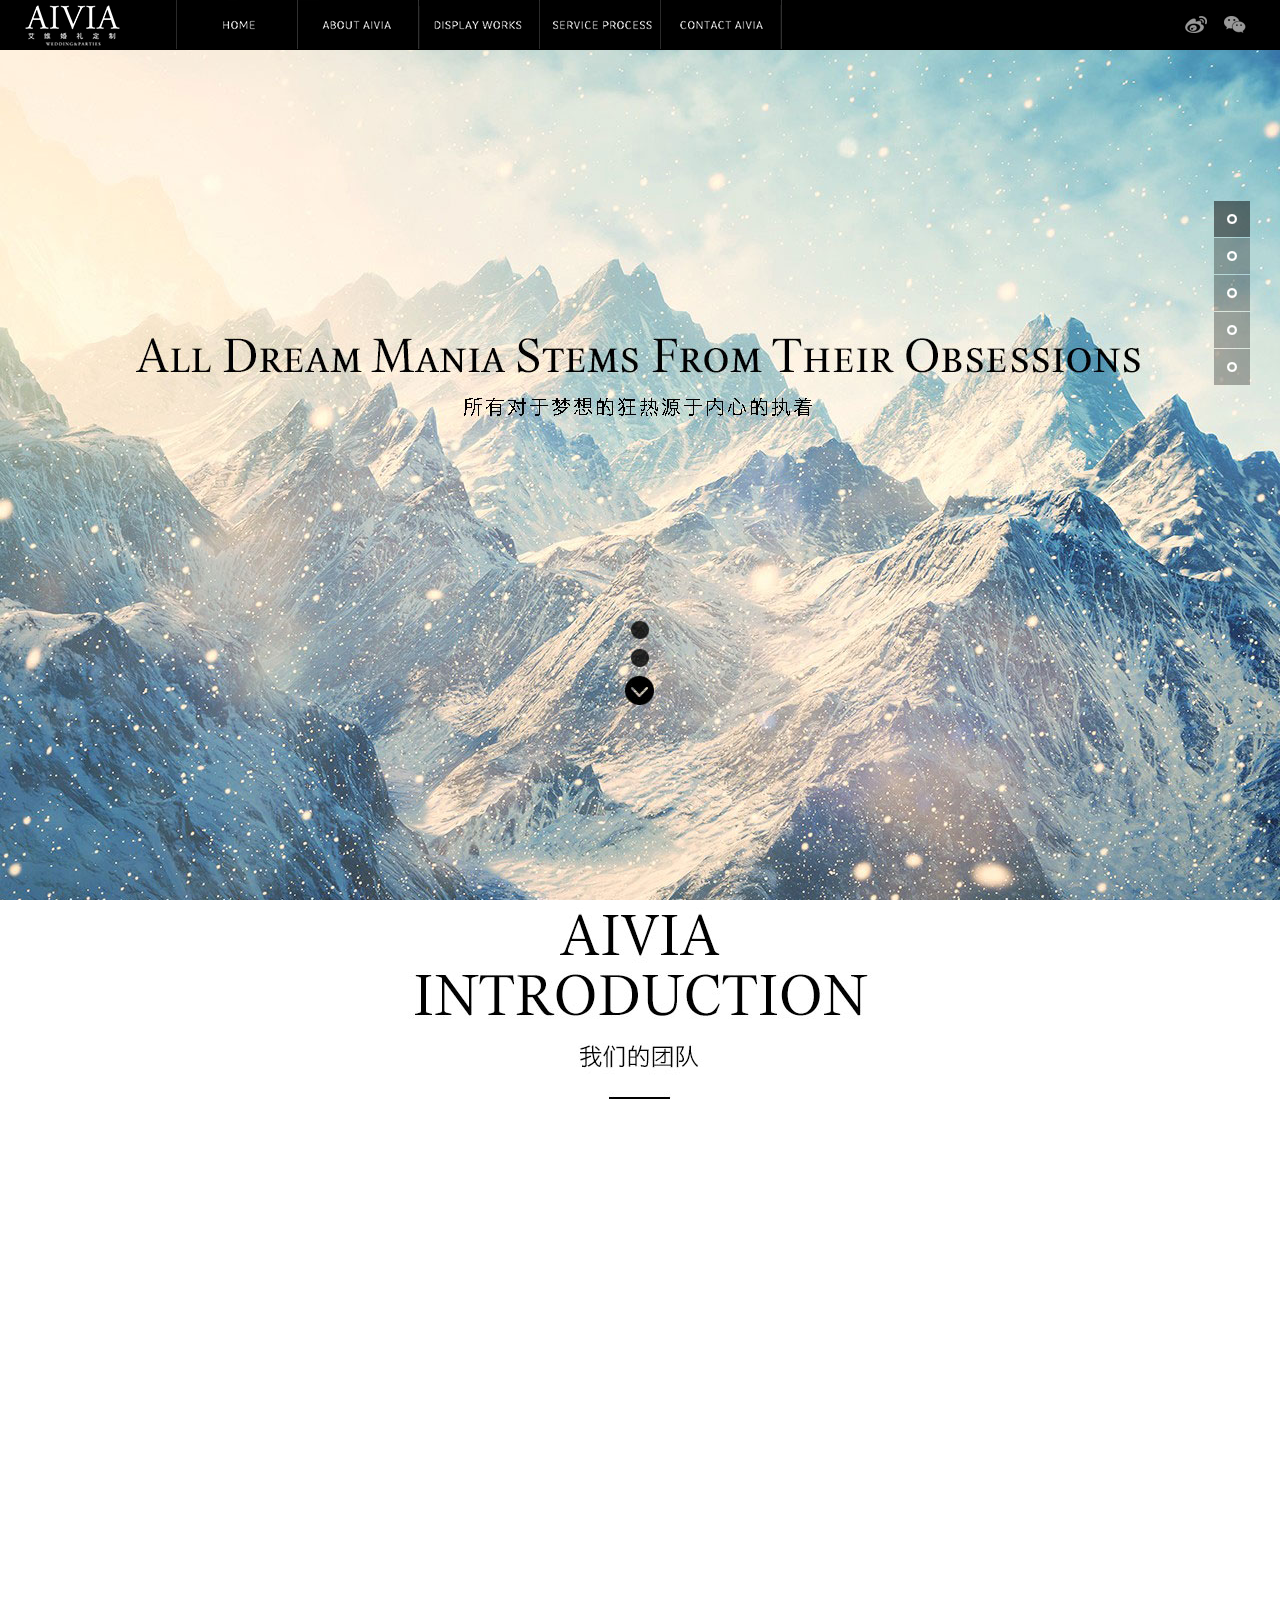
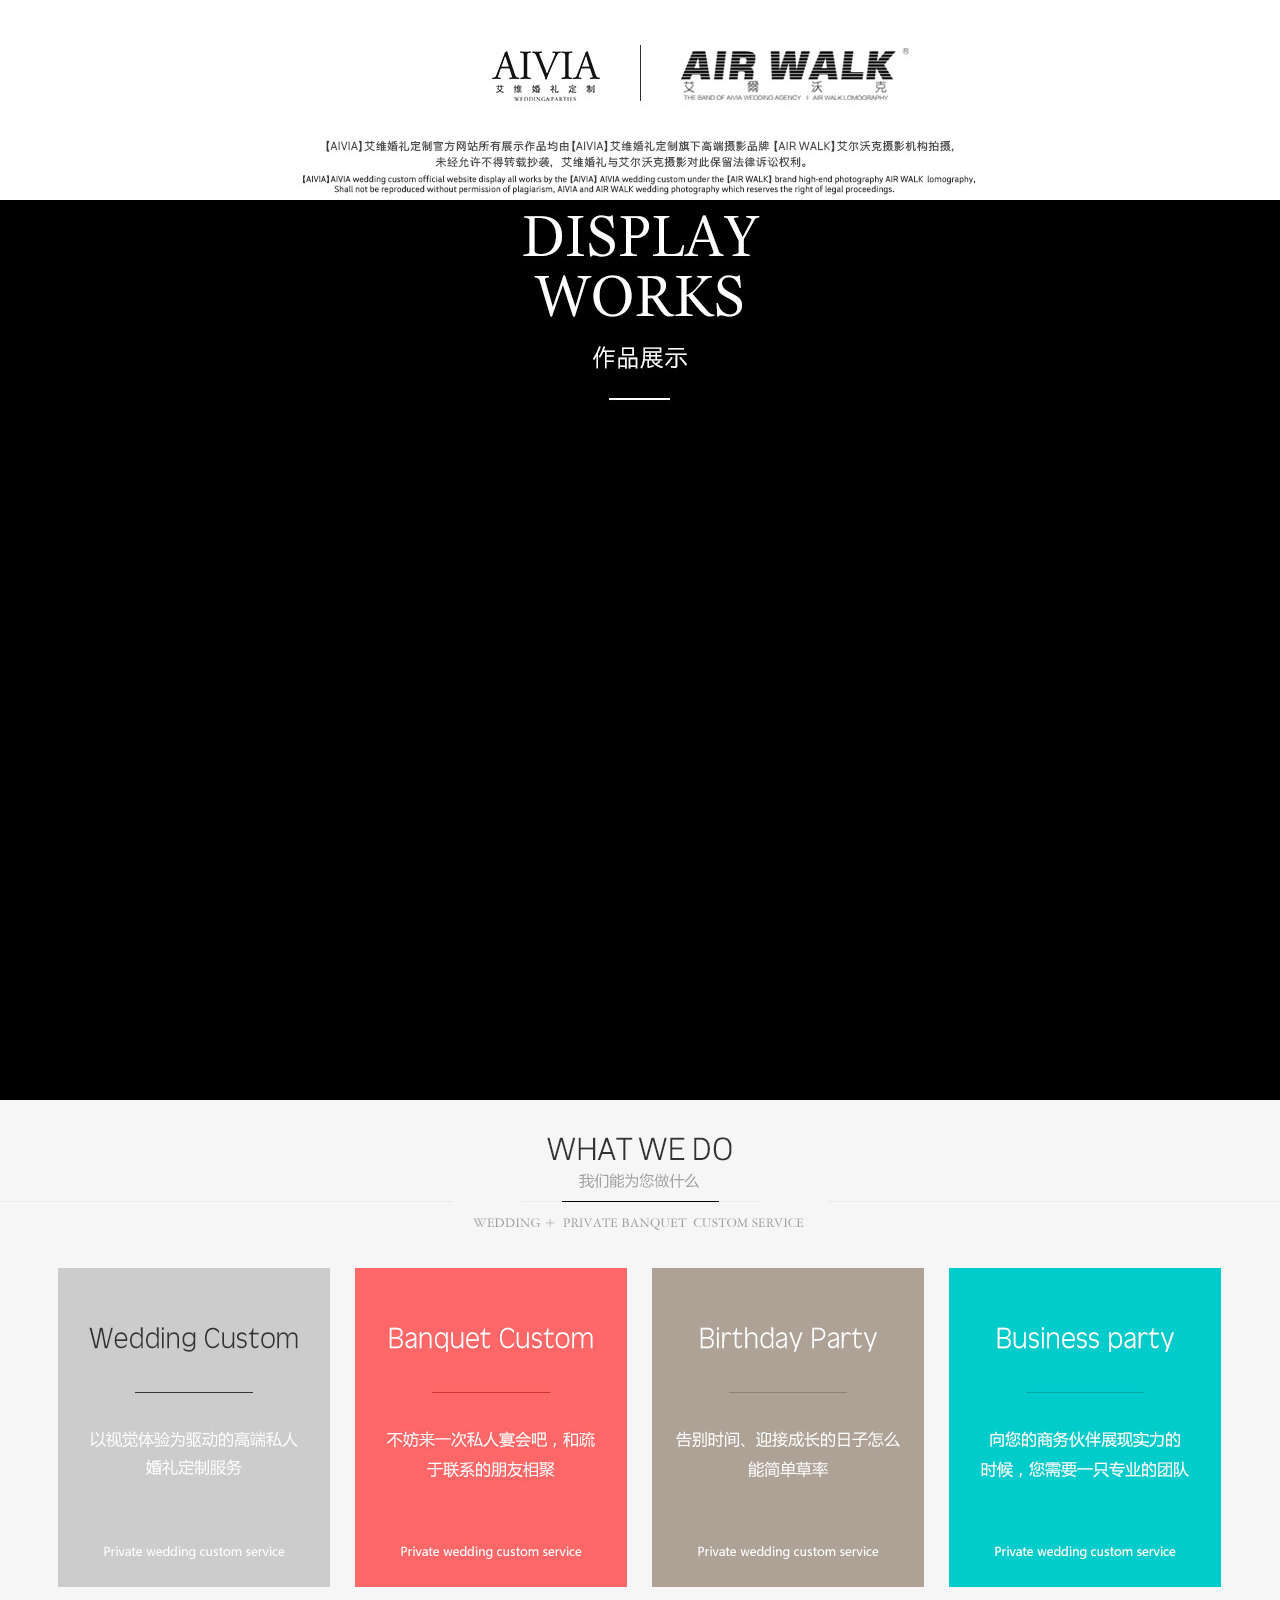
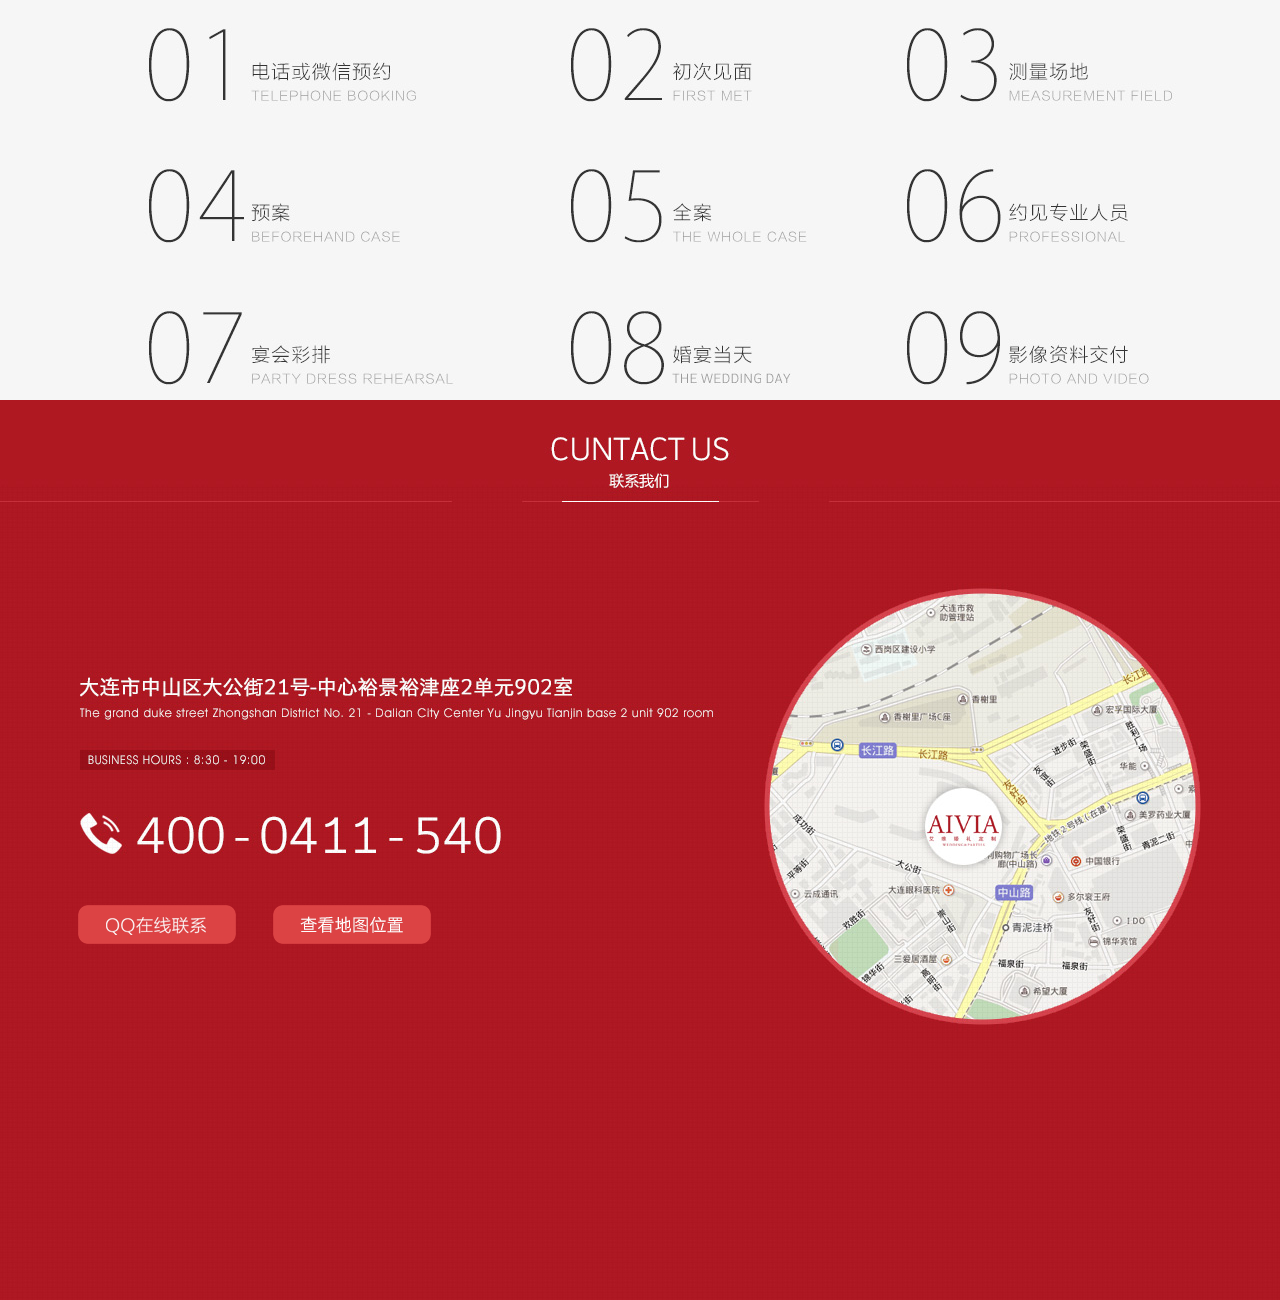
==== commit e86a9fb1: "Signed-off-by: kaiser <kaiser@chinaso.com>" ====
--- a/aiwei/index.html
+++ b/aiwei/index.html
@@ -35,19 +35,15 @@
         </div>
 		<div class="slide mi4-content-feature-c">
         	<div class="feature-img anihide J_feature_botmani">
-            	<em>
-                	<a href="#" target="_blank"><b style="background:url(images/index_03_bg_01.png) no-repeat;"></b><img src="images/pic_01.jpg" width="338" height="368" alt="" /></a>
-                    <a href="#" target="_blank"><b style="background:url(images/index_03_bg_01.png) no-repeat;"></b><img src="images/pic_01.jpg" width="338" height="368" alt="" /></a>
-                </em>
-                <i>
-                	<a href="#" target="_blank"><b style="background:url(images/index_03_bg_02.png) no-repeat;"></b><img src="images/pic_02.jpg" width="485" height="255" alt="" /></a>
-                    <a href="#" target="_blank"><img src="images/index_03_pic.jpg" width="485" height="226" alt="" /></a>
-                    <a href="#" target="_blank"><b style="background:url(images/index_03_bg_02.png) no-repeat;"></b><img src="images/pic_02.jpg" width="485" height="255" alt="" /></a>
-                </i>
-                <em>
-                	<a href="#" target="_blank"><b style="background:url(images/index_03_bg_01.png) no-repeat;"></b><img src="images/pic_01.jpg" width="338" height="368" alt="" /></a>
-                    <a href="#" target="_blank"><b style="background:url(images/index_03_bg_01.png) no-repeat;"></b><img src="images/pic_01.jpg" width="338" height="368" alt="" /></a>
-                </em>
+            	<em><a href="#" target="_blank"><b>asdasdasd</b><img src="images/pic_03.jpg" width="399" height="220" alt="" /></a></em>
+                <em><a href="#" target="_blank"><b>asdasdasd</b><img src="images/pic_04.jpg" width="399" height="220" alt="" /></a></em>
+                <em><a href="#" target="_blank"><b>asdasdasd</b><img src="images/pic_05.jpg" width="399" height="220" alt="" /></a></em>
+                <em><a href="#" target="_blank"><b>asdasdasd</b><img src="images/pic_06.jpg" width="399" height="220" alt="" /></a></em>
+                <em><a href="#" target="_blank"><b>asdasdasd</b><img src="images/pic_07.jpg" width="399" height="220" alt="" /></a></em>
+                <em><a href="#" target="_blank"><b>asdasdasd</b><img src="images/pic_08.jpg" width="399" height="220" alt="" /></a></em>
+                <em><a href="#" target="_blank"><b>asdasdasd</b><img src="images/pic_09.jpg" width="399" height="220" alt="" /></a></em>
+                <em><a href="#" target="_blank"><b>asdasdasd</b><img src="images/pic_10.jpg" width="399" height="220" alt="" /></a></em>
+                <em><a href="#" target="_blank"><b>asdasdasd</b><img src="images/pic_11.jpg" width="399" height="220" alt="" /></a></em>
             </div>
         </div>
 		<div class="slide mi4-content-feature-d">
--- a/aiwei/files/product-mi4.min.css
+++ b/aiwei/files/product-mi4.min.css
@@ -1 +1 @@
-.xm-product-box .hd{border-bottom:1px solid #ededed;-webkit-border-top-left-radius:4px;-moz-border-radius-topleft:4px;border-top-left-radius:4px;-webkit-border-top-right-radius:4px;-moz-border-radius-topright:4px;border-top-right-radius:4px}.xm-product-box .hd .separator{margin:0 5px}.xm-product-box .ft{border-top:1px solid #ededed;-webkit-border-bottom-left-radius:4px;-moz-border-radius-bottomleft:4px;border-bottom-left-radius:4px;-webkit-border-bottom-right-radius:4px;-moz-border-radius-bottomright:4px;border-bottom-right-radius:4px}.xm-product-box .nav-bar{margin-top:15px;position:relative;height:50px;color:#6d6d6d;background:#fff}.xm-product-box .nav-bar .title{float:left;_display:inline;margin:10px 0 0 0}.xm-product-box .nav-bar .title h2{margin:0;font-size:18px;font-weight:400;line-height:30px;color:#333}.xm-product-box .nav-bar .title small{font-size:12px}.xm-product-box .nav-bar .title .separator{margin:0 5px}.xm-product-box .nav-bar .nav{float:right;_display:inline;margin:10px 0 0 0}.xm-product-box .nav-bar .nav .nav-switch{margin-right:10px;line-height:30px}.xm-product-box .nav-switch .separator{margin:0 5px;color:#f3f3f3}.xm-product-box .nav-switch .tab,.xm-product-box .nav-switch .link{color:#6d6d6d}.xm-product-box .nav-switch .tab:hover,.xm-product-box .nav-switch .link:hover{color:#6d6d6d}.xm-product-box .nav-switch .tab-active{color:#ee330a;cursor:default}.xm-product-box .nav-switch .tab-active:hover{color:#ee330a}.xm-product-box .separator{font-family:sans-serif}.xm-product-box .btn-disable{cursor:default}.xm-product-box .btn-disable:hover{background:#6d6d6d}.xm-product-box .btn-disable:active{background:#6d6d6d;-webkit-box-shadow:none;-moz-box-shadow:none;box-shadow:none}.ahz-head{height:50px;margin-top:15px;background-color:#fff;border-bottom:1px solid #e6e4d3}.ahz-head .ahz-head-leftCon{ width:311px; height:82px;float:left;padding:0px; margin:9px 0 0 49px;}.ahz-head .ahz-head-rightCon{height:19px;margin:43px 34px 0 0;float:right;}.ahz-head .ahz-head-rightCon span,.ahz-head .ahz-head-rightCon .tab{display:inline-block;cursor:pointer;padding-left:5px;padding-right:5px;color:#434a54}.ahz-head .ahz-head-rightCon a.bold{color:#f84858;cursor:default}.ahz-head .ahz-head-rightCon b{font-weight:normal;font-size:13px;color:#ccd1d9}.ahz-head .ahz-head-rightCon .f-chanel{display:inline-block;cursor:pointer;padding-left:5px;padding-right:15px;color:#434a54}.ahz-head .ahz-head-rightCon .f-chanels{display:inline-block;cursor:pointer;padding-left:5px;padding-right:5px;color:#434a54}.ahz-head .ahz-head-rightCon .btn{margin-left:5px}.ahz-head .ahz-head-rightCon span.btn{color:#fff;cursor:default}.ahz-head .ahz-head-rightCon span.btn:hover{background:#ccd0d8}.ahz-head .ahz-head-rightCon span.btn:active{background:#ccd0d8;-webkit-box-shadow:none;-moz-box-shadow:none;box-shadow:none}.ahz-content-params{background-color:#fff;overflow:hidden;-moz-border-radius-bottomleft:5px;-moz-border-radius-bottomright:5px;-webkit-border-bottom-left-radius:5px;-webkit-border-bottom-right-radius:5px;border-bottom-left-radius:5px;border-bottom-right-radius:5px}.ahz-content-params .form{margin:0px;padding:0px;border-bottom:1px solid #e6e4e3}.ahz-content-params .form dt{float:left;width:144px;font-size:14px;line-height:16px;font-weight:700;border-top:1px solid #e6e4e3;padding-top:20px;color:#333;padding-left:20px}.ahz-content-params .form dd{width:1045px;float:left;border-top:1px solid #e6e4e3;border-left:1px solid #e6e4e3;padding-top:20px;padding-left:30px;margin-left:0px;padding-bottom:20px}.ahz-content-params .form dd ul{padding:0px;margin:0px;font-size:14px;list-style-type:none}.ahz-content-params .form dd ul li{line-height:24px;height:24px}.ahz-content-params .form dd ul li b{display:inline-block;width:200px;height:24px;line-height:24px;font-size:14px;margin:0px;padding:0px}.ahz-content-params .form dd ul li span{text-align:center;color:#a3a3a3;line-height:24px;height:24px;display:inline-block}.ahz-content-params .warn{margin:0px;padding:0px;font-size:12px;padding-top:10px;padding-bottom:10px}@media (max-width:1260px){.ahz-content-params .form dd{width:623px}}body.default{overflow-y:hidden;position:relative;-webkit-transform:translate3d(0, 0, 0)}@-webkit-keyframes leftbottom-to-center-in{0%{-webkit-transform:translate(-950px, 550px);-moz-transform:translate(-950px, 550px);-ms-transform:translate(-950px, 550px);-o-transform:translate(-950px, 550px);transform:translate(-950px, 550px)}100%{-webkit-transform:translate(0, 0);-moz-transform:translate(0, 0);-ms-transform:translate(0, 0);-o-transform:translate(0, 0);transform:translate(0, 0)}}@-moz-keyframes leftbottom-to-center-in{0%{-webkit-transform:translate(-950px, 550px);-moz-transform:translate(-950px, 550px);-ms-transform:translate(-950px, 550px);-o-transform:translate(-950px, 550px);transform:translate(-950px, 550px)}100%{-webkit-transform:translate(0, 0);-moz-transform:translate(0, 0);-ms-transform:translate(0, 0);-o-transform:translate(0, 0);transform:translate(0, 0)}}@-ms-keyframes leftbottom-to-center-in{0%{-webkit-transform:translate(-950px, 550px);-moz-transform:translate(-950px, 550px);-ms-transform:translate(-950px, 550px);-o-transform:translate(-950px, 550px);transform:translate(-950px, 550px)}100%{-webkit-transform:translate(0, 0);-moz-transform:translate(0, 0);-ms-transform:translate(0, 0);-o-transform:translate(0, 0);transform:translate(0, 0)}}@-o-keyframes leftbottom-to-center-in{0%{-webkit-transform:translate(-950px, 550px);-moz-transform:translate(-950px, 550px);-ms-transform:translate(-950px, 550px);-o-transform:translate(-950px, 550px);transform:translate(-950px, 550px)}100%{-webkit-transform:translate(0, 0);-moz-transform:translate(0, 0);-ms-transform:translate(0, 0);-o-transform:translate(0, 0);transform:translate(0, 0)}}@keyframes leftbottom-to-center-in{0%{-webkit-transform:translate(-950px, 550px);-moz-transform:translate(-950px, 550px);-ms-transform:translate(-950px, 550px);-o-transform:translate(-950px, 550px);transform:translate(-950px, 550px)}100%{-webkit-transform:translate(0, 0);-moz-transform:translate(0, 0);-ms-transform:translate(0, 0);-o-transform:translate(0, 0);transform:translate(0, 0)}}.leftbottom-to-center-in{-webkit-animation:leftbottom-to-center-in 1.9s cubic-bezier(.21, 0, .07, 1) 1;animation:leftbottom-to-center-in 1.9s cubic-bezier(.21, 0, .07, 1) 1}@-webkit-keyframes mid-to-topright{0%{-webkit-transform:translate(-400px, 1080px);-moz-transform:translate(-400px, 1080px);-ms-transform:translate(-400px, 1080px);-o-transform:translate(-400px, 1080px);transform:translate(-400px, 1080px)}100%{-webkit-transform:translate(0, 0);-moz-transform:translate(0, 0);-ms-transform:translate(0, 0);-o-transform:translate(0, 0);transform:translate(0, 0)}}@-moz-keyframes mid-to-topright{0%{-webkit-transform:translate(-400px, 1080px);-moz-transform:translate(-400px, 1080px);-ms-transform:translate(-400px, 1080px);-o-transform:translate(-400px, 1080px);transform:translate(-400px, 1080px)}100%{-webkit-transform:translate(0, 0);-moz-transform:translate(0, 0);-ms-transform:translate(0, 0);-o-transform:translate(0, 0);transform:translate(0, 0)}}@-ms-keyframes mid-to-topright{0%{-webkit-transform:translate(-400px, 1080px);-moz-transform:translate(-400px, 1080px);-ms-transform:translate(-400px, 1080px);-o-transform:translate(-400px, 1080px);transform:translate(-400px, 1080px)}100%{-webkit-transform:translate(0, 0);-moz-transform:translate(0, 0);-ms-transform:translate(0, 0);-o-transform:translate(0, 0);transform:translate(0, 0)}}@-o-keyframes mid-to-topright{0%{-webkit-transform:translate(-400px, 1080px);-moz-transform:translate(-400px, 1080px);-ms-transform:translate(-400px, 1080px);-o-transform:translate(-400px, 1080px);transform:translate(-400px, 1080px)}100%{-webkit-transform:translate(0, 0);-moz-transform:translate(0, 0);-ms-transform:translate(0, 0);-o-transform:translate(0, 0);transform:translate(0, 0)}}@keyframes mid-to-topright{0%{-webkit-transform:translate(-400px, 1080px);-moz-transform:translate(-400px, 1080px);-ms-transform:translate(-400px, 1080px);-o-transform:translate(-400px, 1080px);transform:translate(-400px, 1080px)}100%{-webkit-transform:translate(0, 0);-moz-transform:translate(0, 0);-ms-transform:translate(0, 0);-o-transform:translate(0, 0);transform:translate(0, 0)}}.mid-to-topright-in{-webkit-animation:mid-to-topright 1.5s cubic-bezier(0, .8, .42, 1) 1;animation:mid-to-topright 1.5s cubic-bezier(0, .8, .42, 1) 1}@-webkit-keyframes topright-to-mid{0%{-webkit-transform:translate(300px, -200px);-moz-transform:translate(300px, -200px);-ms-transform:translate(300px, -200px);-o-transform:translate(300px, -200px);transform:translate(300px, -200px)}100%{-webkit-transform:translate(0, 0);-moz-transform:translate(0, 0);-ms-transform:translate(0, 0);-o-transform:translate(0, 0);transform:translate(0, 0)}}@-moz-keyframes topright-to-mid{0%{-webkit-transform:translate(300px, -200px);-moz-transform:translate(300px, -200px);-ms-transform:translate(300px, -200px);-o-transform:translate(300px, -200px);transform:translate(300px, -200px)}100%{-webkit-transform:translate(0, 0);-moz-transform:translate(0, 0);-ms-transform:translate(0, 0);-o-transform:translate(0, 0);transform:translate(0, 0)}}@-ms-keyframes topright-to-mid{0%{-webkit-transform:translate(300px, -200px);-moz-transform:translate(300px, -200px);-ms-transform:translate(300px, -200px);-o-transform:translate(300px, -200px);transform:translate(300px, -200px)}100%{-webkit-transform:translate(0, 0);-moz-transform:translate(0, 0);-ms-transform:translate(0, 0);-o-transform:translate(0, 0);transform:translate(0, 0)}}@-o-keyframes topright-to-mid{0%{-webkit-transform:translate(300px, -200px);-moz-transform:translate(300px, -200px);-ms-transform:translate(300px, -200px);-o-transform:translate(300px, -200px);transform:translate(300px, -200px)}100%{-webkit-transform:translate(0, 0);-moz-transform:translate(0, 0);-ms-transform:translate(0, 0);-o-transform:translate(0, 0);transform:translate(0, 0)}}@keyframes topright-to-mid{0%{-webkit-transform:translate(300px, -200px);-moz-transform:translate(300px, -200px);-ms-transform:translate(300px, -200px);-o-transform:translate(300px, -200px);transform:translate(300px, -200px)}100%{-webkit-transform:translate(0, 0);-moz-transform:translate(0, 0);-ms-transform:translate(0, 0);-o-transform:translate(0, 0);transform:translate(0, 0)}}.topright-to-mid-in{-webkit-animation:topright-to-mid .9s cubic-bezier(.86, 0, .07, 1) 1;animation:topright-to-mid .9s cubic-bezier(.86, 0, .07, 1) 1}@-webkit-keyframes right-to-left{0%{opacity:0;-webkit-transform:translate3d(1000px, 0, 0);-moz-transform:translate3d(1000px, 0, 0);-o-transform:translate3d(1000px, 0, 0);transform:translate3d(1000px, 0, 0)}100%{opacity:1;-webkit-transform:translate3d(0, 0, 0);-moz-transform:translate3d(0, 0, 0);-o-transform:translate3d(0, 0, 0);transform:translate3d(0, 0, 0)}}@-moz-keyframes right-to-left{0%{opacity:0;-webkit-transform:translate3d(1000px, 0, 0);-moz-transform:translate3d(1000px, 0, 0);-o-transform:translate3d(1000px, 0, 0);transform:translate3d(1000px, 0, 0)}100%{opacity:1;-webkit-transform:translate3d(0, 0, 0);-moz-transform:translate3d(0, 0, 0);-o-transform:translate3d(0, 0, 0);transform:translate3d(0, 0, 0)}}@-ms-keyframes right-to-left{0%{opacity:0;-webkit-transform:translate3d(1000px, 0, 0);-moz-transform:translate3d(1000px, 0, 0);-o-transform:translate3d(1000px, 0, 0);transform:translate3d(1000px, 0, 0)}100%{opacity:1;-webkit-transform:translate3d(0, 0, 0);-moz-transform:translate3d(0, 0, 0);-o-transform:translate3d(0, 0, 0);transform:translate3d(0, 0, 0)}}@-o-keyframes right-to-left{0%{opacity:0;-webkit-transform:translate3d(1000px, 0, 0);-moz-transform:translate3d(1000px, 0, 0);-o-transform:translate3d(1000px, 0, 0);transform:translate3d(1000px, 0, 0)}100%{opacity:1;-webkit-transform:translate3d(0, 0, 0);-moz-transform:translate3d(0, 0, 0);-o-transform:translate3d(0, 0, 0);transform:translate3d(0, 0, 0)}}@keyframes right-to-left{0%{opacity:0;-webkit-transform:translate3d(1000px, 0, 0);-moz-transform:translate3d(1000px, 0, 0);-o-transform:translate3d(1000px, 0, 0);transform:translate3d(1000px, 0, 0)}100%{opacity:1;-webkit-transform:translate3d(0, 0, 0);-moz-transform:translate3d(0, 0, 0);-o-transform:translate3d(0, 0, 0);transform:translate3d(0, 0, 0)}}.right-to-left{-webkit-animation:right-to-left .9s cubic-bezier(.86, 0, .07, 1) 1;animation:right-to-left .9s cubic-bezier(.86, 0, .07, 1) 1}@-webkit-keyframes left-to-right{0%{opacity:0;-webkit-transform:translate3d(-1000px, 0, 0);-moz-transform:translate3d(-1000px, 0, 0);-o-transform:translate3d(-1000px, 0, 0);transform:translate3d(-1000px, 0, 0)}100%{opacity:1;-webkit-transform:translate3d(0, 0, 0);-moz-transform:translate3d(0, 0, 0);-o-transform:translate3d(0, 0, 0);transform:translate3d(0, 0, 0)}}@-moz-keyframes left-to-right{0%{opacity:0;-webkit-transform:translate3d(-1000px, 0, 0);-moz-transform:translate3d(-1000px, 0, 0);-o-transform:translate3d(-1000px, 0, 0);transform:translate3d(-1000px, 0, 0)}100%{opacity:1;-webkit-transform:translate3d(0, 0, 0);-moz-transform:translate3d(0, 0, 0);-o-transform:translate3d(0, 0, 0);transform:translate3d(0, 0, 0)}}@-ms-keyframes left-to-right{0%{opacity:0;-webkit-transform:translate3d(-1000px, 0, 0);-moz-transform:translate3d(-1000px, 0, 0);-o-transform:translate3d(-1000px, 0, 0);transform:translate3d(-1000px, 0, 0)}100%{opacity:1;-webkit-transform:translate3d(0, 0, 0);-moz-transform:translate3d(0, 0, 0);-o-transform:translate3d(0, 0, 0);transform:translate3d(0, 0, 0)}}@-o-keyframes left-to-right{0%{opacity:0;-webkit-transform:translate3d(-1000px, 0, 0);-moz-transform:translate3d(-1000px, 0, 0);-o-transform:translate3d(-1000px, 0, 0);transform:translate3d(-1000px, 0, 0)}100%{opacity:1;-webkit-transform:translate3d(0, 0, 0);-moz-transform:translate3d(0, 0, 0);-o-transform:translate3d(0, 0, 0);transform:translate3d(0, 0, 0)}}@keyframes left-to-right{0%{opacity:0;-webkit-transform:translate3d(-1000px, 0, 0);-moz-transform:translate3d(-1000px, 0, 0);-o-transform:translate3d(-1000px, 0, 0);transform:translate3d(-1000px, 0, 0)}100%{opacity:1;-webkit-transform:translate3d(0, 0, 0);-moz-transform:translate3d(0, 0, 0);-o-transform:translate3d(0, 0, 0);transform:translate3d(0, 0, 0)}}.left-to-right{-webkit-animation:left-to-right .9s cubic-bezier(.86, 0, .07, 1) 1;animation:left-to-right .9s cubic-bezier(.86, 0, .07, 1) 1}body.scroll .main{height:4750px}body.scroll .slide{height:950px}body.scroll .mi4-content-feature-a{top:0px}body.scroll .mi4-content-feature-b{top:1010px}body.scroll .mi4-content-feature-c{top:2020px}body.scroll .mi4-content-feature-d{top:3030px}body.scroll .mi4-content-feature-e{top:4040px}body.scroll .mi4-content-feature-f{top:6060px}body.scroll .mi4-content-feature-g{top:7070px}body.scroll .mi4-content-feature-h{top:9090px}body.scroll .mi4-content-feature-i{top:8080px}body.scroll .mi4-content-feature-j{top:5050px}.site-topbar.hideUp{margin-top:-263px}.hidetrans{-webkit-transition:margin-top .9s cubic-bezier(.86, 0, .07, 1);-moz-transition:margin-top .9s cubic-bezier(.86, 0, .07, 1);-o-transition:margin-top .9s cubic-bezier(.86, 0, .07, 1);transition:margin-top .9s cubic-bezier(.86, 0, .07, 1)}.mi4-content-feature ul,.mi4-content-feature li,.mi4-content-feature dt,.mi4-content-feature dd,.mi4-content-feature dl{margin:0;padding:0;list-style:none}.mi4-content-feature h1,.mi4-content-feature h2,.mi4-content-feature h3,.mi4-content-feature h4,.mi4-content-feature p{font-weight:normal;margin:0px;padding:0px}.mi4-content-feature .main{position:relative;width:100%;height:100%;-webkit-transform:translateZ(0);-webkit-transition:-webkit-transform .9s cubic-bezier(.86, 0, .07, 1);-moz-transition:-moz-transform .9s cubic-bezier(.86, 0, .07, 1);transition:transform .9s cubic-bezier(.86, 0, .07, 1)}.mi4-content-feature .slide{position:absolute;width:100%;height:100%;z-index:1;overflow:hidden}.mi4-content-feature .nav-btns{position:absolute;top:50%;right:30px;height:250px;margin-top:-250px;z-index:20;opacity:0;filter:alpha(opacity=0);-webkit-transition:opacity 1.5s linear 1s;-moz-transition:opacity 1.5s linear 1s;-o-transition:opacity 1.5s linear 1s;transition:opacity 1.5s linear 1s}.mi4-content-feature .nav-btns li{width:36px;height:36px;background:url('../images/nav-btns.png') no-repeat;margin-top:1px;cursor:pointer;position:relative}.mi4-content-feature .nav-btns li b{position:absolute;width:100px;font-size:12px;color:#8c8c8c;line-height:20px;left:-107px;top:-4px;text-align:right;opacity:0;filter:alpha(opacity=0);-webkit-transition:opacity .3s cubic-bezier(.86, 0, .07, 1);-moz-transition:opacity .3s cubic-bezier(.86, 0, .07, 1);-o-transition:opacity .3s cubic-bezier(.86, 0, .07, 1);transition:opacity .3s cubic-bezier(.86, 0, .07, 1)}.mi4-content-feature .nav-btns li:hover b{opacity:1;filter:alpha(opacity=100)}.mi4-content-feature .nav-btns .current{width:36px;height:36px;background:url('../images/nav-btns.png') no-repeat 0 -36px;margin-top:1px;cursor:default}.mi4-content-feature .nav-btns .current b{top:-5px}.mi4-content-feature .nav-btns .first{width:36px;height:36px;background:url('../images/nav-btns.png') no-repeat;margin-top:1px;border:none;}.mi4-content-feature .nav-btns .first b{top:0px}.mi4-content-feature .anihide{opacity:0;filter:alpha(opacity=0)}.mi4-content-feature .feature-font-public{position:absolute;top:50%;left:50%}.mi4-content-feature .feature-font-public .feature-font-title{color:#fff;font-size:48px;line-height:60px;font-weight:normal}.mi4-content-feature .feature-font-public .feature-font-title b{font-style:normal;font-weight:normal;color:#ee330a}.mi4-content-feature .feature-font-public .feature-font-title-info{font-size:30px;line-height:40px;margin-top:10px;color:#fff}.mi4-content-feature .feature-font-public .feature-font-detail{margin-top:20px;color:#c3c3c3;font-size:16px;line-height:25px}.mi4-content-feature .feature-font-public .feature-font-detail a{color:#ee330a}.mi4-content-feature .mi4-content-feature-a.turnBlack{background-repeat:repeat-x;background-position:center center;background-image:url('../images/index_01.jpg');}.mi4-content-feature .mi4-content-feature-a{top:0%;background:#fff;-webkit-transition:all .5s linear;-moz-transition:all .5s linear;-o-transition:all .5s linear;transition:all .5s linear;-webkit-transform:translateZ(0)}.mi4-content-feature .mi4-content-feature-a .feature-font{z-index:2;position:absolute;top:50%;left:50%;width:800px;margin-left:-400px;margin-top:-315px;text-align:center;opacity:0;filter:alpha(opacity=0);-webkit-transition:opacity 1.5s linear 1s;-moz-transition:opacity 1.5s linear 1s;-o-transition:opacity 1.5s linear 1s;transition:opacity 1.5s linear 1s}.mi4-content-feature .mi4-content-feature-a .feature-font .feature-font-title-white{color:#fff;font-size:72px;line-height:72px;font-weight:normal}.mi4-content-feature .mi4-content-feature-a .feature-font .feature-font-title-white b{font-style:normal;font-weight:normal;color:#ee330a;padding-left:20px}.mi4-content-feature .mi4-content-feature-a .feature-font .feature-font-detail{margin-top:20px;color:#c3c3c3;font-size:24px;line-height:30px}.mi4-content-feature .mi4-content-feature-a .feature-font-price{z-index:1;position:absolute;left:50%;width:316px;height:343px;margin-left:-158px;margin-top:57px;background-repeat:no-repeat;background-position:center center;background-image:url('../images/index_01_pic.png');background-image:-webkit-image-set(url('../images/index_01_pic.png') 1x, url('../images/index_01_pic.png') 2x)}.mi4-content-feature .mi4-content-feature-a .feature-font .feature-font-other{font-size:12px;color:#BBBBBB;line-height:20px;margin-top:10px}.mi4-content-feature .mi4-content-feature-a .feature-img{position:absolute;top:50%;left:50%;width:1909px;height:736px;margin-left:-1360px;margin-top:-40px;background-repeat:no-repeat;background-position:center center;background-image:url('http://img03.mifile.cn/webfile/images/2014/cn/goods/mi4/ma/fea-1.png');background-image:-webkit-image-set(url('http://img03.mifile.cn/webfile/images/2014/cn/goods/mi4/ma/fea-1.png') 1x, url('http://img03.mifile.cn/webfile/images/2014/cn/goods/mi4/ma/fea-1_2x.png') 2x);z-index:1}.mi4-content-feature .mi4-content-feature-a .feature-forward{width:52px;height:52px;position:absolute;left:50%;bottom:30px;margin-left:-26px;opacity:0;filter:alpha(opacity=0);-webkit-transition:opacity 1.5s linear 1s;-moz-transition:opacity 1.5s linear 1s;-o-transition:opacity 1.5s linear 1s;transition:opacity 1.5s linear 1s;cursor:pointer;z-index:10;background-repeat:no-repeat;background-position:center center;background-image:url('http://img03.mifile.cn/webfile/images/2014/cn/goods/mi4/ma/fea-24_2x.png');background-size:52px}.mi4-content-feature .mi4-content-feature-a .feature-forward:hover{background-repeat:no-repeat;background-position:center center;background-image:url('http://img03.mifile.cn/webfile/images/2014/cn/goods/mi4/ma/fea-25_2x.png')}.mi4-content-feature .mi4-content-feature-b{top:100%;background-repeat:repeat-x;background-position:center center;background-image:url('../images/index_02.jpg');-webkit-transform:translateZ(0)}.mi4-content-feature .mi4-content-feature-b .feature-ruler{height:40px;width:100%;background-repeat:repeat-x;background-position:-96px center;background-image:url('http://img03.mifile.cn/webfile/images/2014/cn/goods/mi4/ma/fea-3.png');position:absolute;left:50%;bottom:40px;z-index:2}.mi4-content-feature .mi4-content-feature-b .feature-forwardown{width:52px;height:52px;position:absolute;left:50%;bottom:45px;margin-left:-26px;cursor:pointer;z-index:10;background-repeat:no-repeat;background-position:center center;background-image:url('http://img03.mifile.cn/webfile/images/2014/cn/goods/mi4/ma/fea-24_2x.png');background-size:52px;-webkit-transition:opacity .2s cubic-bezier(.86, 0, .07, 1);-moz-transition:opacity .2s cubic-bezier(.86, 0, .07, 1);-o-transition:opacity .2s cubic-bezier(.86, 0, .07, 1);transition:opacity .2s cubic-bezier(.86, 0, .07, 1)}.mi4-content-feature .mi4-content-feature-b .feature-forwardown:hover{background-repeat:no-repeat;background-position:center center;background-image:url('http://img03.mifile.cn/webfile/images/2014/cn/goods/mi4/ma/fea-25_2x.png')}.mi4-content-feature .mi4-content-feature-b .feature-hoverfloat-left{position:absolute;top:50%;left:50%;width:300px;height:500px;margin-top:-250px;margin-left:-600px;z-index:4}.mi4-content-feature .mi4-content-feature-b .feature-hoverfloat-left.forward{cursor:url("http://s1.mi.com/zt/14072201/fea-cursor-left.cur"),pointer}.mi4-content-feature .mi4-content-feature-b .feature-hoverfloat-right{position:absolute;top:50%;left:50%;width:300px;height:500px;margin-top:-250px;margin-left:300px;z-index:4}.mi4-content-feature .mi4-content-feature-b .feature-hoverfloat-right.forward{cursor:url("http://s1.mi.com/zt/14072201/fea-cursor-right.cur"),pointer}.mi4-content-feature .mi4-content-feature-b .margintrans.feature-crafts-slide,.mi4-content-feature .mi4-content-feature-b .margintrans.feature-ruler{-webkit-transition:margin-left 1.4s cubic-bezier(.86, 0, .07, 1) .2s;-moz-transition:margin-left 1.4s cubic-bezier(.86, 0, .07, 1) .2s;-o-transition:margin-left 1.4s cubic-bezier(.86, 0, .07, 1) .2s;transition:margin-left 1.4s cubic-bezier(.86, 0, .07, 1) .2s}.mi4-content-feature .mi4-content-feature-b .feature-crafts-slide{margin-top:-270px;position:absolute;top:50%;left:50%}.mi4-content-feature .mi4-content-feature-b .feature-crafts-slide li{position:absolute;text-align:center}.mi4-content-feature .mi4-content-feature-b .feature-crafts-slide li .slide-title{font-size:120px;line-height:120px;color:#ee330a;width:200px;margin:0 auto;position:relative;-webkit-transition:opacity .9s cubic-bezier(.86, 0, .07, 1);-moz-transition:opacity .9s cubic-bezier(.86, 0, .07, 1);-o-transition:opacity .9s cubic-bezier(.86, 0, .07, 1);transition:opacity .9s cubic-bezier(.86, 0, .07, 1)}.mi4-content-feature .mi4-content-feature-b .feature-crafts-slide li .slide-title b{position:absolute;top:0px;right:0px;font-size:18px;line-height:20px;color:#ee330a}.mi4-content-feature .mi4-content-feature-b .feature-crafts-slide li .title-info{font-size:30px;line-height:40px;color:#fff;margin-top:45px;-webkit-transition:opacity .9s cubic-bezier(.86, 0, .07, 1);-moz-transition:opacity .9s cubic-bezier(.86, 0, .07, 1);-o-transition:opacity .9s cubic-bezier(.86, 0, .07, 1);transition:opacity .9s cubic-bezier(.86, 0, .07, 1)}.mi4-content-feature .mi4-content-feature-b .feature-crafts-slide li .slide-content{margin:0 auto;margin-top:20px;font-size:14px;color:#c3c3c3;line-height:20px;width:500px;-webkit-transition:opacity .9s cubic-bezier(.86, 0, .07, 1);-moz-transition:opacity .9s cubic-bezier(.86, 0, .07, 1);-o-transition:opacity .9s cubic-bezier(.86, 0, .07, 1);transition:opacity .9s cubic-bezier(.86, 0, .07, 1)}.mi4-content-feature .mi4-content-feature-b .feature-crafts-slide li .slide-img{width:1300px;height:300px;margin:0 auto;margin-top:25px}.mi4-content-feature .mi4-content-feature-b .feature-crafts-slide li .slide-time{width:100px;margin:0 auto;font-size:12px;color:#8c8c8c;line-height:20px;margin-top:55px;position:relative;padding-left:10px;-webkit-transition:opacity .9s cubic-bezier(.86, 0, .07, 1);-moz-transition:opacity .9s cubic-bezier(.86, 0, .07, 1);-o-transition:opacity .9s cubic-bezier(.86, 0, .07, 1);transition:opacity .9s cubic-bezier(.86, 0, .07, 1)}.mi4-content-feature .mi4-content-feature-b .feature-crafts-slide li .slide-time b{color:#ee330a;font-size:30px;vertical-align:-7px;position:absolute;width:6px;height:6px;top:6px;left:11px;background-color:#d6313a;border-radius:50%}.mi4-content-feature .mi4-content-feature-b .feature-crafts-slide .step-0 .title{font-size:60px;color:#ee330a;line-height:65px}.mi4-content-feature .mi4-content-feature-b .feature-crafts-slide .step-0 .title-info{font-size:24px;color:#c3c3c3;line-height:30px;margin-top:10px}.mi4-content-feature .mi4-content-feature-b .feature-crafts-slide .step-0 .slide-time{margin-top:415px}.mi4-content-feature .mi4-content-feature-b .feature-crafts-slide .step-0 .slide-img{margin:0 auto;margin-top:180px;width:1000px;height:600px;background-repeat:no-repeat;background-position:center center;background-image:url('http://img03.mifile.cn/webfile/images/2014/cn/goods/mi4/ma/fea-33.png');background-image:-webkit-image-set(url('http://img03.mifile.cn/webfile/images/2014/cn/goods/mi4/ma/fea-33.png') 1x, url('http://img03.mifile.cn/webfile/images/2014/cn/goods/mi4/ma/fea-33_2x.png') 2x)}.mi4-content-feature .mi4-content-feature-b .feature-crafts-slide .step-1 .slide-img{background-repeat:no-repeat;background-position:center center;background-image:url('http://img03.mifile.cn/webfile/images/2014/cn/goods/mi4/ma/fea-15.png');background-image:-webkit-image-set(url('http://img03.mifile.cn/webfile/images/2014/cn/goods/mi4/ma/fea-15.png') 1x, url('http://img03.mifile.cn/webfile/images/2014/cn/goods/mi4/ma/fea-15_2x.png') 2x)}.mi4-content-feature .mi4-content-feature-b .feature-crafts-slide .step-1 .slide-time{margin-top:80px}.mi4-content-feature .mi4-content-feature-b .feature-crafts-slide .step-2 .slide-img{background-repeat:no-repeat;background-position:center center;background-image:url('http://img03.mifile.cn/webfile/images/2014/cn/goods/mi4/ma/fea-16.png');background-image:-webkit-image-set(url('http://img03.mifile.cn/webfile/images/2014/cn/goods/mi4/ma/fea-16.png') 1x, url('http://img03.mifile.cn/webfile/images/2014/cn/goods/mi4/ma/fea-16_2x.png') 2x)}.mi4-content-feature .mi4-content-feature-b .feature-crafts-slide .step-2 .slide-time{margin-top:80px}.mi4-content-feature .mi4-content-feature-b .feature-crafts-slide .step-3 .slide-img{background-repeat:no-repeat;background-position:center center;background-image:url('http://img03.mifile.cn/webfile/images/2014/cn/goods/mi4/ma/fea-17.png');background-image:-webkit-image-set(url('http://img03.mifile.cn/webfile/images/2014/cn/goods/mi4/ma/fea-17.png') 1x, url('http://img03.mifile.cn/webfile/images/2014/cn/goods/mi4/ma/fea-17_2x.png') 2x)}.mi4-content-feature .mi4-content-feature-b .feature-crafts-slide .step-4 .slide-img{background-repeat:no-repeat;background-position:center center;background-image:url('http://img03.mifile.cn/webfile/images/2014/cn/goods/mi4/ma/fea-20.png');background-image:-webkit-image-set(url('http://img03.mifile.cn/webfile/images/2014/cn/goods/mi4/ma/fea-20.png') 1x, url('http://img03.mifile.cn/webfile/images/2014/cn/goods/mi4/ma/fea-20_2x.png') 2x)}.mi4-content-feature .mi4-content-feature-b .feature-crafts-slide .step-4 .slide-time{margin-top:80px}.mi4-content-feature .mi4-content-feature-b .feature-crafts-slide .step-5 .slide-img{background-repeat:no-repeat;background-position:center center;background-image:url('http://img03.mifile.cn/webfile/images/2014/cn/goods/mi4/ma/fea-19.png');background-image:-webkit-image-set(url('http://img03.mifile.cn/webfile/images/2014/cn/goods/mi4/ma/fea-19.png') 1x, url('http://img03.mifile.cn/webfile/images/2014/cn/goods/mi4/ma/fea-19_2x.png') 2x)}.mi4-content-feature .mi4-content-feature-b .feature-crafts-slide .step-7 .slide-img{background-repeat:no-repeat;background-position:center center;background-image:url('http://img03.mifile.cn/webfile/images/2014/cn/goods/mi4/ma/fea-22.png');background-image:-webkit-image-set(url('http://img03.mifile.cn/webfile/images/2014/cn/goods/mi4/ma/fea-22.png') 1x, url('http://img03.mifile.cn/webfile/images/2014/cn/goods/mi4/ma/fea-22_2x.png') 2x)}.mi4-content-feature .mi4-content-feature-b .feature-crafts-slide .step-7 .slide-time{margin-top:80px}.mi4-content-feature .mi4-content-feature-b .feature-crafts-slide .stephideFont .slide-title{opacity:0;filter:alpha(opacity=0)}.mi4-content-feature .mi4-content-feature-b .feature-crafts-slide .stephideFont .title-info{opacity:0;filter:alpha(opacity=0)}.mi4-content-feature .mi4-content-feature-b .feature-crafts-slide .stephideFont .slide-content{opacity:0;filter:alpha(opacity=0)}.mi4-content-feature .mi4-content-feature-b .feature-crafts-slide .stephideFont .slide-time{opacity:0;filter:alpha(opacity=0)}.mi4-content-feature .mi4-content-feature-b .feature-crafts-btns{position:absolute;left:50%;width:230px;margin-left:-115px;bottom:30px;z-index:5;-webkit-transform:translateZ(0)}.mi4-content-feature .mi4-content-feature-b .feature-crafts-btns li{float:left;width:10px;height:10px;border-radius:50%;cursor:pointer;margin-left:20px;background-color:#dfdfdf;opacity:0;filter:alpha(opacity=0)}.mi4-content-feature .mi4-content-feature-b .feature-crafts-btns .current{float:left;width:8px;height:8px;background-color:transparent;border:1px solid #dfdfdf}.mi4-content-feature .mi4-content-feature-b .feature-crafts-btns .btn-a{-webkit-transition:opacity .9s cubic-bezier(.86, 0, .07, 1);-moz-transition:opacity .9s cubic-bezier(.86, 0, .07, 1);-o-transition:opacity .9s cubic-bezier(.86, 0, .07, 1);transition:opacity .9s cubic-bezier(.86, 0, .07, 1)}.mi4-content-feature .mi4-content-feature-b .feature-crafts-btns .btn-b{-webkit-transition:opacity .9s cubic-bezier(.86, 0, .07, 1) .3s;-moz-transition:opacity .9s cubic-bezier(.86, 0, .07, 1) .3s;-o-transition:opacity .9s cubic-bezier(.86, 0, .07, 1) .3s;transition:opacity .9s cubic-bezier(.86, 0, .07, 1) .3s}.mi4-content-feature .mi4-content-feature-b .feature-crafts-btns .btn-c{-webkit-transition:opacity .9s cubic-bezier(.86, 0, .07, 1) .6s;-moz-transition:opacity .9s cubic-bezier(.86, 0, .07, 1) .6s;-o-transition:opacity .9s cubic-bezier(.86, 0, .07, 1) .6s;transition:opacity .9s cubic-bezier(.86, 0, .07, 1) .6s}.mi4-content-feature .mi4-content-feature-b .feature-crafts-btns .btn-d{-webkit-transition:opacity .9s cubic-bezier(.86, 0, .07, 1) .9s;-moz-transition:opacity .9s cubic-bezier(.86, 0, .07, 1) .9s;-o-transition:opacity .9s cubic-bezier(.86, 0, .07, 1) .9s;transition:opacity .9s cubic-bezier(.86, 0, .07, 1) .9s}.mi4-content-feature .mi4-content-feature-b .feature-crafts-btns .btn-e{-webkit-transition:opacity .9s cubic-bezier(.86, 0, .07, 1) 1.2s;-moz-transition:opacity .9s cubic-bezier(.86, 0, .07, 1) 1.2s;-o-transition:opacity .9s cubic-bezier(.86, 0, .07, 1) 1.2s;transition:opacity .9s cubic-bezier(.86, 0, .07, 1) 1.2s}.mi4-content-feature .mi4-content-feature-b .feature-crafts-btns .btn-f{-webkit-transition:opacity .9s cubic-bezier(.86, 0, .07, 1) 1.5s;-moz-transition:opacity .9s cubic-bezier(.86, 0, .07, 1) 1.5s;-o-transition:opacity .9s cubic-bezier(.86, 0, .07, 1) 1.5s;transition:opacity .9s cubic-bezier(.86, 0, .07, 1) 1.5s}.mi4-content-feature .mi4-content-feature-b .feature-crafts-btns .btn-g{-webkit-transition:opacity .9s cubic-bezier(.86, 0, .07, 1) 1.8s;-moz-transition:opacity .9s cubic-bezier(.86, 0, .07, 1) 1.8s;-o-transition:opacity .9s cubic-bezier(.86, 0, .07, 1) 1.8s;transition:opacity .9s cubic-bezier(.86, 0, .07, 1) 1.8s}.mi4-content-feature .mi4-content-feature-b .feature-crafts-btns .btn-h{-webkit-transition:opacity .9s cubic-bezier(.86, 0, .07, 1) 2.1s;-moz-transition:opacity .9s cubic-bezier(.86, 0, .07, 1) 2.1s;-o-transition:opacity .9s cubic-bezier(.86, 0, .07, 1) 2.1s;transition:opacity .9s cubic-bezier(.86, 0, .07, 1) 2.1s}.mi4-content-feature .mi4-content-feature-b .feature-crafts-btns .btn-i{-webkit-transition:opacity .9s cubic-bezier(.86, 0, .07, 1) 2.4s;-moz-transition:opacity .9s cubic-bezier(.86, 0, .07, 1) 2.4s;-o-transition:opacity .9s cubic-bezier(.86, 0, .07, 1) 2.4s;transition:opacity .9s cubic-bezier(.86, 0, .07, 1) 2.4s}.mi4-content-feature .mi4-content-feature-b .feature-crafts-btns.showcraftsBtn li{opacity:1;filter:alpha(opacity=100)}.mi4-content-feature .mi4-content-feature-c{top:200%;background-repeat:repeat-x;background-position:center center;background-image:url('../images/index_03.jpg');-webkit-transform:translateZ(0)}.mi4-content-feature .mi4-content-feature-c .feature-font{z-index:2;width:680px;margin-left:-560px;margin-top:-260px}.mi4-content-feature .mi4-content-feature-b .feature-img{position:absolute;top:50%;left:50%;z-index:1;width:1077px;height:471px;background-repeat:no-repeat;background-position:center center;background-image:url('../images/index_02_pic.png');background-image:-webkit-image-set(url('../images/index_02_pic.png') 1x, url('../images/index_02_pic.png') 2x);margin-top:-146px;margin-left:-539px}.mi4-content-feature .mi4-content-feature-d{top:300%;background-repeat:repeat-x;background-position:center center;background-image:url('../images/index_04.jpg');-webkit-transform:translateZ(0)}.mi4-content-feature .mi4-content-feature-d .feature-font{z-index:2;width:560px;margin-left:-560px;margin-top:125px}.mi4-content-feature .mi4-content-feature-d .feature-img{z-index:1;position:absolute;top:50%;left:50%;margin-top:-592px;margin-left:-420px;width:1882px;height:1062px;-webkit-transition:opacity .8s cubic-bezier(.86, 0, .07, 1);-moz-transition:opacity .8s cubic-bezier(.86, 0, .07, 1);-o-transition:opacity .8s cubic-bezier(.86, 0, .07, 1);transition:opacity .8s cubic-bezier(.86, 0, .07, 1);background-repeat:no-repeat;background-position:center center;background-image:url('http://img03.mifile.cn/webfile/images/2014/cn/goods/mi4/ma/fea-34.png');background-image:-webkit-image-set(url('http://img03.mifile.cn/webfile/images/2014/cn/goods/mi4/ma/fea-34.png') 1x, url('http://img03.mifile.cn/webfile/images/2014/cn/goods/mi4/ma/fea-34_2x.png') 2x)}.mi4-content-feature .mi4-content-feature-e{top:400%;background-repeat:repeat-x;background-position:center center;background-image:url('../images/index_05.jpg');-webkit-transform:translateZ(0)}.mi4-content-feature .mi4-content-feature-e .feature-font{z-index:2;width:780px;margin-left:-390px;margin-top:218px;text-align:center}.mi4-content-feature .mi4-content-feature-e .feature-img{z-index:1;position:absolute;top:50%;left:50%;width:930px;height:663px;margin-left:-465px;margin-top:-542px;background-repeat:no-repeat;background-position:center center;background-image:url('http://img03.mifile.cn/webfile/images/2014/cn/goods/mi4/ma/fea-6.png');background-image:-webkit-image-set(url('http://img03.mifile.cn/webfile/images/2014/cn/goods/mi4/ma/fea-6.png') 1x, url('http://img03.mifile.cn/webfile/images/2014/cn/goods/mi4/ma/fea-6_2x.png') 2x)}.mi4-content-feature .mi4-content-feature-f{top:600%;background-repeat:repeat-x;background-position:center center;background-image:url('http://img03.mifile.cn/webfile/images/2014/cn/goods/mi4/ma/bgbgbg.png');background-image:-webkit-linear-gradient(to bottom, #070607, #2e2e30);background-image:-o-linear-gradient(to bottom, #070607, #2e2e30);background-image:linear-gradient(to bottom, #070607, #2e2e30)}.mi4-content-feature .mi4-content-feature-f .feature-font{z-index:2;width:950px;margin-left:-475px;margin-top:-338px;text-align:center}.mi4-content-feature .mi4-content-feature-f .feature-font .feature-font-detail{width:800px;margin:0 auto;margin-top:10px}.mi4-content-feature .mi4-content-feature-c .feature-img{z-index:3;position:absolute;top:50%;left:50%;width:1161px;height:737px;margin-left:-590px;margin-top:-262px;opacity:1;filter:alpha(opacity=100);-webkit-transition:opacity .9s linear .6s;-moz-transition:opacity .9s linear .6s;-o-transition:opacity .9s linear .6s;transition:opacity .9s linear .6s}.mi4-content-feature .mi4-content-feature-c .feature-img.anihide{opacity:0;filter:alpha(opacity=0)}.mi4-content-feature .mi4-content-feature-g{top:700%;background-repeat:repeat-x;background-position:center center;background-image:url('http://img03.mifile.cn/webfile/images/2014/cn/goods/mi4/ma/bgbgbg.png');background-image:-webkit-linear-gradient(to bottom, #070607, #2e2e30);background-image:-o-linear-gradient(to bottom, #070607, #2e2e30);background-image:linear-gradient(to bottom, #070607, #2e2e30)}.mi4-content-feature .mi4-content-feature-g .feature-font{z-index:2;margin-left:-562px;margin-top:-350px;width:680px}.mi4-content-feature .mi4-content-feature-g .feature-font .feature-font-title b{font-size:120px;padding-left:10px;padding-right:10px}.mi4-content-feature .mi4-content-feature-g .feature-font .feature-font-sudu{margin-top:50px}.mi4-content-feature .mi4-content-feature-g .feature-font .feature-font-sudu li{margin-top:10px}.mi4-content-feature .mi4-content-feature-g .feature-font .feature-font-sudu li .sudu-title{font-size:14px;color:#ee330a;line-height:20px}.mi4-content-feature .mi4-content-feature-g .feature-font .feature-font-sudu li .sudu-float{width:275px;height:5px;margin-top:10px;background-color:#333;position:relative}.mi4-content-feature .mi4-content-feature-g .feature-font .feature-font-sudu li .sudu-float .sudu-cover{position:absolute;top:0px;left:0px;width:275px;height:5px;background-color:#ee330a;-webkit-transition:width .9s ease;-moz-transition:width .9s ease;-o-transition:width .9s ease;transition:width .9s ease;z-index:3}.mi4-content-feature .mi4-content-feature-g .feature-font .feature-font-sudu li .sudu-float .sudu-cover-b{position:absolute;top:0px;right:0px;width:20px;height:5px;z-index:4;background-color:#333}.mi4-content-feature .mi4-content-feature-g .feature-font .feature-font-sudu .gray .sudu-title{color:#c3c3c3}.mi4-content-feature .mi4-content-feature-g .feature-font .feature-font-sudu .gray .sudu-float .sudu-cover{width:275px;background-color:#c3c3c3}.mi4-content-feature .mi4-content-feature-g .feature-font .feature-font-sudu .gray .sudu-float .sudu-cover-b{width:255px}.mi4-content-feature .mi4-content-feature-g .feature-font .feature-font-sudu.hideWidth li .sudu-cover,.mi4-content-feature .mi4-content-feature-g .feature-font .feature-font-sudu.hideWidth .gray .sudu-cover{width:0px}.mi4-content-feature .mi4-content-feature-g .feature-img{z-index:1;position:absolute;top:50%;left:50%;width:1614px;height:852px;margin-left:-630px;margin-top:-200px;background-repeat:no-repeat;background-position:center center;background-image:url('http://img03.mifile.cn/webfile/images/2014/cn/goods/mi4/ma/fea-32.png')}.mi4-content-feature .mi4-content-feature-h{top:900%;-webkit-transform:translateZ(0);height:920px}.mi4-content-feature .mi4-content-feature-h .feature-font{z-index:12;margin-left:-250px;margin-top:390px;text-align:center;width:500px;position:absolute;left:50%;bottom:30px}.mi4-content-feature .mi4-content-feature-h .feature-font .feature-font-price{font-size:24px;color:#ee330a}.mi4-content-feature .mi4-content-feature-h .feature-font .feature-font-price b{display:inline-block;width:60px;height:25px;border-radius:5px;border:1px solid #ee330a;font-size:15px;line-height:25px;vertical-align:3px;margin-right:10px}.mi4-content-feature .mi4-content-feature-h .feature-font .feature-font-title{margin-top:20px;font-size:24px;color:#ee330a;line-height:30px}.mi4-content-feature .mi4-content-feature-h .feature-font .feature-font-title a{color:#ee330a}.mi4-content-feature .mi4-content-feature-h .phone-thrid{position:absolute;left:0px;top:150px;width:100%;height:920px}.mi4-content-feature .mi4-content-feature-h .phone-thrid li{float:left;left:0px;width:33%;padding-top:492px;text-align:center;font-size:16px;color:#333}.mi4-content-feature .mi4-content-feature-h .phone-thrid .left{background-repeat:no-repeat;background-position:center center;background-image:url('http://img03.mifile.cn/webfile/images/2014/cn/goods/mi4/ma/fea-100.png');background-image:-webkit-image-set(url('http://img03.mifile.cn/webfile/images/2014/cn/goods/mi4/ma/fea-100.png') 1x, url('http://img03.mifile.cn/webfile/images/2014/cn/goods/mi4/ma/fea-100_2x.png') 2x)}.mi4-content-feature .mi4-content-feature-h .phone-thrid .mid{background-repeat:no-repeat;background-position:center center;background-image:url('http://img03.mifile.cn/webfile/images/2014/cn/goods/mi4/ma/fea-101.png');background-image:-webkit-image-set(url('http://img03.mifile.cn/webfile/images/2014/cn/goods/mi4/ma/fea-101.png') 1x, url('http://img03.mifile.cn/webfile/images/2014/cn/goods/mi4/ma/fea-101_2x.png') 2x)}.mi4-content-feature .mi4-content-feature-h .phone-thrid .last{background-repeat:no-repeat;background-position:center center;background-image:url('http://img03.mifile.cn/webfile/images/2014/cn/goods/mi4/ma/fea-102.png');background-image:-webkit-image-set(url('http://img03.mifile.cn/webfile/images/2014/cn/goods/mi4/ma/fea-102.png') 1x, url('http://img03.mifile.cn/webfile/images/2014/cn/goods/mi4/ma/fea-102_2x.png') 2x)}.mi4-content-feature .mi4-content-feature-i{top:800%;background-repeat:repeat-x;background-position:center center;background-image:url('http://img03.mifile.cn/webfile/images/2014/cn/goods/mi4/ma/bgbgbg.png');background-image:-webkit-linear-gradient(to bottom, #070607, #2e2e30);background-image:-o-linear-gradient(to bottom, #070607, #2e2e30);background-image:linear-gradient(to bottom, #070607, #2e2e30);-webkit-transform:translateZ(0)}.mi4-content-feature .mi4-content-feature-i .feature-font{z-index:2;margin-left:-320px;margin-top:-360px;width:640px;text-align:center}.mi4-content-feature .mi4-content-feature-i .feature-img-a{z-index:1;position:absolute;top:50%;left:50%;width:1473px;height:612px;margin-left:-1193px;margin-top:-160px;background-repeat:no-repeat;background-position:center center;background-image:url('http://img03.mifile.cn/webfile/images/2014/cn/goods/mi4/ma/fea-9.png');background-image:-webkit-image-set(url('http://img03.mifile.cn/webfile/images/2014/cn/goods/mi4/ma/fea-9.png') 1x, url('http://img03.mifile.cn/webfile/images/2014/cn/goods/mi4/ma/fea-9_2x.png') 2x)}.mi4-content-feature .mi4-content-feature-i .feature-img-b{z-index:1;position:absolute;top:50%;left:50%;width:632px;height:362px;margin-left:-50px;margin-top:118px;background-repeat:no-repeat;background-position:center center;background-image:url('http://img03.mifile.cn/webfile/images/2014/cn/goods/mi4/ma/fea-30.png');background-image:-webkit-image-set(url('http://img03.mifile.cn/webfile/images/2014/cn/goods/mi4/ma/fea-30.png') 1x, url('http://img03.mifile.cn/webfile/images/2014/cn/goods/mi4/ma/fea-30_2x.png') 2x)}.mi4-content-feature .mi4-content-feature-j{top:500%;background-repeat:repeat-x;background-position:center center;background-image:url('http://img03.mifile.cn/webfile/images/2014/cn/goods/mi4/ma/bgbgbg.png');background-image:-webkit-linear-gradient(to bottom, #070607, #2e2e30);background-image:-o-linear-gradient(to bottom, #070607, #2e2e30);background-image:linear-gradient(to bottom, #070607, #2e2e30);-webkit-transform:translateZ(0)}.mi4-content-feature .mi4-content-feature-j .feature-font{z-index:2;margin-left:-377px;margin-top:-120px;width:755px;text-align:center}.mi4-content-feature .mi4-content-feature-j .feature-img{z-index:1;position:absolute;top:50%;left:50%;width:1346px;height:1080px;background-repeat:no-repeat;background-position:center center;background-image:url('http://img03.mifile.cn/webfile/images/2014/cn/goods/mi4/ma/fea-14.png');background-image:-webkit-image-set(url('http://img03.mifile.cn/webfile/images/2014/cn/goods/mi4/ma/fea-14.png') 1x, url('http://img03.mifile.cn/webfile/images/2014/cn/goods/mi4/ma/fea-14_2x.png') 2x);margin-left:-560px;margin-top:-540px}.ahz-head .ahz-head-rightCon b{font-family:sans-serif}.nav{position:relative;width:100%;overflow:visible;z-index:9998;opacity:0;filter:alpha(opacity=0);-webkit-transition:opacity 1.5s linear 1s;-moz-transition:opacity 1.5s linear 1s;-o-transition:opacity 1.5s linear 1s;transition:opacity 1.5s linear 1s}.nav .bar{position:absolute;width:100%;left:0px;bottom:0px;height:99px;background-color:transparent;background-repeat:repeat-x;border-bottom:1px solid #000;-webkit-transition:bottom .4s cubic-bezier(.86, 0, .07, 1);-moz-transition:bottom .4s cubic-bezier(.86, 0, .07, 1);-o-transition:bottom .4s cubic-bezier(.86, 0, .07, 1);transition:bottom .4s cubic-bezier(.86, 0, .07, 1);background-image:url(../images/mainbav.png)}.nav .bar.showbar{bottom:-99px}.nav .bar.showbar .ahz-head-leftCon{color:#fff}.nav .bar.showbar .ahz-head-rightCon span{color:#fff}.nav .bar.showbar .ahz-head-rightCon .bold{color:#f32f39}.nav .bar.showbar .ahz-head-rightCon .f-chanel{color:#fff}.nav .bar.showbar .ahz-head-rightCon .f-chanel.bold{color:#f32f39}.intro-start .nav{opacity:1;filter:alpha(opacity=100)}.intro-start .mi4-content-feature .mi4-content-feature-a .feature-font{opacity:1;filter:alpha(opacity=100)}.intro-start .mi4-content-feature .mi4-content-feature-a .feature-forward{opacity:1;filter:alpha(opacity=100)}.intro-start .mi4-content-feature .nav-btns{opacity:1;filter:alpha(opacity=100)}.mi4-content-function{height:1000px;width:960px;margin:0 auto;background-color:red}.mi4-content-public-foot-href{display:block;color:#ff4a00;padding:25px;text-align:center;font-size:18px;border-bottom:1px solid #dfdfdf}.mi4-content-public-foot-href:hover{text-decoration:underline}.mi4-content-public-foot .foot-ul{margin:0px;padding:0px;list-style-type:none}.mi4-content-public-foot .foot-ul li{float:left;width:412px;text-align:center;height:440px;position:relative;overflow:hidden}.mi4-content-public-foot .foot-ul li .headimg{height:281px}.mi4-content-public-foot .foot-ul li .title{padding:0px;margin:0px;margin-top:25px;font-size:24px;color:#333;line-height:30px}.mi4-content-public-foot .foot-ul li .title-info{margin-top:14px;font-size:18px;line-height:25px;color:#6d6d6d}.mi4-content-public-foot .foot-ul li .title-href{font-size:18px;line-height:25px;color:#ee330a}.mi4-content-public-foot .foot-ul .first .headimg{background-repeat:no-repeat;background-position:center center;background-image:url('http://img03.mifile.cn/webfile/images/2014/cn/goods/mi4/ma/public-1.jpg');background-image:-webkit-image-set(url('http://img03.mifile.cn/webfile/images/2014/cn/goods/mi4/ma/public-1.jpg') 1x, url('http://img03.mifile.cn/webfile/images/2014/cn/goods/mi4/ma/public-1_2x.jpg') 2x)}.mi4-content-public-foot .foot-ul .second .headimg{background-repeat:no-repeat;background-position:center center;background-image:url('http://img03.mifile.cn/webfile/images/2014/cn/goods/mi4/ma/public-2.jpg');background-image:-webkit-image-set(url('http://img03.mifile.cn/webfile/images/2014/cn/goods/mi4/ma/public-2.jpg') 1x, url('http://img03.mifile.cn/webfile/images/2014/cn/goods/mi4/ma/public-2_2x.jpg') 2x)}.mi4-content-public-foot .foot-ul .third .headimg{background-repeat:no-repeat;background-position:center center;background-image:url('http://img03.mifile.cn/webfile/images/2014/cn/goods/mi4/ma/public-3.jpg');background-image:-webkit-image-set(url('http://img03.mifile.cn/webfile/images/2014/cn/goods/mi4/ma/public-3.jpg') 1x, url('http://img03.mifile.cn/webfile/images/2014/cn/goods/mi4/ma/public-3_2x.jpg') 2x)}.mi4-content-nav-foot{border-top:1px solid #e6e4d3;border-bottom:none}@media (max-width:1260px){.mi4-content-feature .mi4-content-feature-b .feature-crafts-slide li .slide-img{width:900px;background-size:900px 130px;margin-top:70px}.mi4-content-feature .mi4-content-feature-b .feature-crafts-slide .step-0 .slide-img{width:900px;height:500px;background-size:900px}.mi4-content-feature .mi4-content-feature-c .feature-font{margin-left:-420px}.mi4-content-feature .mi4-content-feature-d .feature-font{margin-left:-460px}.mi4-content-feature .mi4-content-feature-g .feature-font{margin-left:-461px;margin-top:-350px}.mi4-content-feature .mi4-content-feature-g .feature-img{width:1048px;height:751px;background-size:1048px;margin-top:-150px;margin-left:-435px}.mi4-content-public-foot .foot-ul li{width:310px}}.ahz-head .ahz-head-rightCon .f-chanel{padding-right:5px}.ahz-head .ahz-head-rightCon .bold{color:#f84858;cursor:default;padding-right:5px}@media (max-height:790px){.mi4-content-feature .feature-font-public .feature-font-title{font-size:36px;line-height:45px}.mi4-content-feature .feature-font-public .feature-font-detail{font-size:14px}.mi4-content-feature .mi4-content-feature-a .feature-font{margin-top:-260px}.mi4-content-feature .mi4-content-feature-a .feature-font .feature-font-title-white{font-size:48px;line-height:50px}.mi4-content-feature .mi4-content-feature-a .feature-font .feature-font-detail{font-size:18px}.mi4-content-feature .mi4-content-feature-a .feature-img{width:1592px;height:828px;background-size:1592px ;margin-left:-1144px;margin-top:-150px}.mi4-content-feature .mi4-content-feature-b .feature-crafts-slide{margin-top:-200px}.mi4-content-feature .mi4-content-feature-b .feature-crafts-slide li .slide-title{font-size:100px}.mi4-content-feature .mi4-content-feature-b .feature-crafts-slide li .slide-title b{font-size:14px}.mi4-content-feature .mi4-content-feature-b .feature-crafts-slide li .title-info{margin-top:10px;font-size:24px}.mi4-content-feature .mi4-content-feature-b .feature-crafts-slide li .slide-content{margin-top:15px}.mi4-content-feature .mi4-content-feature-b .feature-crafts-slide li .slide-time{margin-top:-30px}.mi4-content-feature .mi4-content-feature-b .feature-crafts-slide li .slide-img{width:830px;height:130px;background-size:830px 130px;margin-top:70px}.mi4-content-feature .mi4-content-feature-b .feature-crafts-slide .step-0 .title{font-size:48px;line-height:50px}.mi4-content-feature .mi4-content-feature-b .feature-crafts-slide .step-0 .title-info{font-size:18px;line-height:20px}.mi4-content-feature .mi4-content-feature-b .feature-crafts-slide .step-0 .slide-time{margin-top:272px}.mi4-content-feature .mi4-content-feature-b .feature-crafts-slide .step-0 .slide-img{width:900px;height:500px;background-size:900px;margin-top:110px}.mi4-content-feature .mi4-content-feature-b .feature-crafts-slide .step-1 .slide-time,.mi4-content-feature .mi4-content-feature-b .feature-crafts-slide .step-2 .slide-time,.mi4-content-feature .mi4-content-feature-b .feature-crafts-slide .step-4 .slide-time,.mi4-content-feature .mi4-content-feature-b .feature-crafts-slide .step-7 .slide-time{margin-top:60px}.mi4-content-feature .mi4-content-feature-b .feature-crafts-slide .step-3 .slide-time,.mi4-content-feature .mi4-content-feature-b .feature-crafts-slide .step-5 .slide-time{margin-top:40px}.mi4-content-feature .mi4-content-feature-b .feature-ruler{margin-top:235px}.mi4-content-feature .mi4-content-feature-c .feature-font{margin-top:-200px}.mi4-content-feature .mi4-content-feature-c .feature-img{width:1161px;background-size:1161px}.mi4-content-feature .mi4-content-feature-d .feature-font{margin-left:-436px;margin-top:70px}.mi4-content-feature .mi4-content-feature-d .feature-img{width:1500px;background-size:1500px;background-position:left bottom;margin-left:-220px;margin-top:-710px}.mi4-content-feature .mi4-content-feature-e .feature-font{margin-top:125px}.mi4-content-feature .mi4-content-feature-e .feature-font .feature-font-title{margin-top:10px}.mi4-content-feature .mi4-content-feature-e .feature-img{width:719px;height:509px;background-size:719px;margin-top:-385px;margin-left:-360px}.mi4-content-feature .mi4-content-feature-f .feature-font{margin-top:-213px}.mi4-content-feature .mi4-content-feature-f .feature-font .feature-font-detail{width:713px;margin:0 auto}.mi4-content-feature .mi4-content-feature-g .feature-img{width:1048px;height:751px;background-size:1048px;margin-top:-150px;margin-left:-435px}.mi4-content-feature .mi4-content-feature-g .feature-font{margin-top:-220px;margin-left:-435px}.mi4-content-feature .mi4-content-feature-h .feature-font{margin-top:300px}.mi4-content-feature .mi4-content-feature-i .feature-font{margin-top:-255px}.mi4-content-feature .mi4-content-feature-i .feature-img-a{width:1048px;height:462px;background-size:1048px;margin-left:-855px;margin-top:-80px}.mi4-content-feature .mi4-content-feature-i .feature-img-b{width:377px;height:216px;background-size:377px;margin-left:43px;margin-top:100px}.mi4-content-feature .mi4-content-feature-j .feature-img{width:874px;height:768px;background-size:874px;margin-left:-400px;margin-top:-385px}}.mi4-function,.mi4-camera{margin:0 auto;overflow:hidden}.mi4-function h1,.mi4-camera h1,.mi4-function h2,.mi4-camera h2,.mi4-function h3,.mi4-camera h3,.mi4-function h4,.mi4-camera h4,.mi4-function p,.mi4-camera p,.mi4-function ul,.mi4-camera ul{margin:0px;padding:0px;font-weight:normal}.mi4-function .container,.mi4-camera .container{position:relative}.mi4-function-section h2{font-size:48px;line-height:57px}.mi4-function-section h3{font-size:36px;color:#8c8c8c}.mi4-function-section p{font-size:16px;line-height:30px}.mi4-function-section a{color:#ff4a00;font-size:16px}.mi4-content-function01{margin-top:20px}.mi4-content-function01 .container{position:relative}.mi4-content-function01 .container .mi4-fun-section01{height:690px;padding:181px 0 0 674px;overflow:hidden}.mi4-content-function01 .container .mi4-fun-section01 img{position:absolute;top:20px;left:0px;opacity:0}.mi4-content-function01 .container .mi4-fun-section01 h1{font-size:78px;color:#000}.mi4-content-function01 .container .mi4-fun-section01 h3{margin-top:-11px}.mi4-content-function01 .container .mi4-fun-section01 p{padding-top:13px}.mi4-content-function02{background-repeat:no-repeat;background-position:center 141px;background-image:url('http://img03.mifile.cn/webfile/images/2014/cn/goods/mi4/mb/fun-cpu01.jpg');background-image:-webkit-image-set(url('http://img03.mifile.cn/webfile/images/2014/cn/goods/mi4/mb/fun-cpu01.jpg') 1x, url('http://img03.mifile.cn/webfile/images/2014/cn/goods/mi4/mb/fun-cpu01_2x.jpg') 2x);background-color:#000;height:1069px;position:relative;z-index:9}.mi4-content-function02 .container .mi4-fun-section02{text-align:center;color:#fff;padding-top:75px}.mi4-content-function02 .container .mi4-fun-section02 p{padding-top:16px}.mi4-content-function02 .container .mi4-fun-section02 .mi4-xn{padding-top:530px;width:609px;margin:0 auto;color:#ff4a00}.mi4-content-function02 .container .mi4-fun-section02 .mi4-xn dl{width:202px;float:left}.mi4-content-function02 .container .mi4-fun-section02 .mi4-xn dl dt{font-size:60px;border-right:1px solid #333}.mi4-content-function02 .container .mi4-fun-section02 .mi4-xn dl dt sup{font-size:30px}.mi4-content-function02 .container .mi4-fun-section02 .mi4-xn dl dt span.num{font-size:60px}.mi4-content-function02 .container .mi4-fun-section02 .mi4-xn dl dt.last{border-right:0}.mi4-content-function02 .container .mi4-fun-section02 .mi4-xn dl dd{margin:0}.mi4-content-function03{height:1069px}.mi4-content-function03 .container .mi4-fun-section03{padding-top:65px;position:relative}.mi4-content-function03 .container .mi4-fun-section03 img{position:absolute;left:0px;bottom:239px}.mi4-content-function03 .container .mi4-fun-section03 h2{color:#000;text-align:center}.mi4-content-function03 .container .mi4-fun-section03 h3{margin-top:7px;text-align:center}.mi4-content-function03 .container .mi4-fun-section03 p{padding-top:16px;color:#000;text-align:center}.mi4-content-function03 .container .mi4-fun-section03 .mi4-xn{padding-top:455px;margin:0 auto 0 77px;color:#333}.mi4-content-function03 .container .mi4-fun-section03 .mi4-xn dl{width:450px;float:left;text-align:left;margin-right:57px;margin-left:50px;display:inline}.mi4-content-function03 .container .mi4-fun-section03 .mi4-xn dl dt{font-size:24px}.mi4-content-function03 .container .mi4-fun-section03 .mi4-xn dl dd{margin:10px 0 0 0;font-size:14px}.mi4-content-function04{background:#000;background:-webkit-linear-gradient(top, #000, #252526);background:-moz-linear-gradient(top, #000, #252526);height:1069px}.mi4-content-function04 .container .mi4-fun-section04{text-align:center;color:#fff;padding-top:70px;position:relative}.mi4-content-function04 .container .mi4-fun-section04 .mi4-content-function04-mask{opacity:0.1;position:absolute;left:163px;top:361px;width:1000px;height:572px;background:#6d6d6d;filter:alpha(opacity=0)}.mi4-content-function04 .container .mi4-fun-section04 h3{margin-top:7px}.mi4-content-function04 .container .mi4-fun-section04 p{padding-top:16px}.mi4-content-function04 .container .mi4-fun-section04 .mi4-xn{width:1000px;margin:-105px auto 0 auto;color:#8c8c8c}.mi4-content-function04 .container .mi4-fun-section04 .mi4-xn span{display:block;width:50%;text-align:center;float:left}.mi4-content-function04-animate .container .mi4-fun-section04 .mi4-content-function04-mask{opacity:0.2;position:absolute;left:163px;top:361px;width:510px;height:572px;background:#6d6d6d;transition:width 1s}.mi4-content-function04-animate .container .mi4-fun-section04 .mi4-xn{margin:-105px auto 0 auto;transition:margin .5s}.mi4-content-function05 .container{position:relative}.mi4-content-function05 .container img{position:absolute;right:0px;top:0}.mi4-content-function05 .container .mi4-fun-section05{padding:220px 0 0 0px;color:#000;position:relative}.mi4-content-function05 .container .mi4-fun-section05 .mi4-fun-section05-text{padding-left:124px;height:478px}.mi4-content-function05 .container .mi4-fun-section05 .mi4-fun-section05-text h3{margin-top:4px}.mi4-content-function05 .container .mi4-fun-section05 .mi4-fun-section05-text p{padding-top:12px}.mi4-content-function05 .container .mi4-fun-section05 ul{padding-top:151px;overflow:hidden}.mi4-content-function05 .container .mi4-fun-section05 ul .li-list-01{background-repeat:no-repeat;background-position:center 39px;background-image:url('http://img03.mifile.cn/webfile/images/2014/cn/goods/mi4/mb/fun-icon_01.jpg');background-image:-webkit-image-set(url('http://img03.mifile.cn/webfile/images/2014/cn/goods/mi4/mb/fun-icon_01.jpg') 1x, url('http://img03.mifile.cn/webfile/images/2014/cn/goods/mi4/mb/fun-icon_01_2x.jpg') 2x)}.mi4-content-function05 .container .mi4-fun-section05 ul .li-list-02{background-repeat:no-repeat;background-position:center 39px;background-image:url('http://img03.mifile.cn/webfile/images/2014/cn/goods/mi4/mb/fun-icon_02.jpg');background-image:-webkit-image-set(url('http://img03.mifile.cn/webfile/images/2014/cn/goods/mi4/mb/fun-icon_02.jpg') 1x, url('http://img03.mifile.cn/webfile/images/2014/cn/goods/mi4/mb/fun-icon_02_2x.jpg') 2x)}.mi4-content-function05 .container .mi4-fun-section05 ul .li-list-03{background-repeat:no-repeat;background-position:center 39px;background-image:url('http://img03.mifile.cn/webfile/images/2014/cn/goods/mi4/mb/fun-icon_03.jpg');background-image:-webkit-image-set(url('http://img03.mifile.cn/webfile/images/2014/cn/goods/mi4/mb/fun-icon_03.jpg') 1x, url('http://img03.mifile.cn/webfile/images/2014/cn/goods/mi4/mb/fun-icon_03_2x.jpg') 2x)}.mi4-content-function05 .container .mi4-fun-section05 ul .li-list-04{background-repeat:no-repeat;background-position:center 39px;background-image:url('http://img03.mifile.cn/webfile/images/2014/cn/goods/mi4/mb/fun-icon_04.jpg');background-image:-webkit-image-set(url('http://img03.mifile.cn/webfile/images/2014/cn/goods/mi4/mb/fun-icon_04.jpg') 1x, url('http://img03.mifile.cn/webfile/images/2014/cn/goods/mi4/mb/fun-icon_04_2x.jpg') 2x)}.mi4-content-function05 .container .mi4-fun-section05 ul .li-list-05{background-repeat:no-repeat;background-position:center 39px;background-image:url('http://img03.mifile.cn/webfile/images/2014/cn/goods/mi4/mb/fun-icon_05.jpg');background-image:-webkit-image-set(url('http://img03.mifile.cn/webfile/images/2014/cn/goods/mi4/mb/fun-icon_05.jpg') 1x, url('http://img03.mifile.cn/webfile/images/2014/cn/goods/mi4/mb/fun-icon_05_2x.jpg') 2x)}.mi4-content-function05 .container .mi4-fun-section05 ul .li-list-06{background-repeat:no-repeat;background-position:center 39px;background-image:url('http://img03.mifile.cn/webfile/images/2014/cn/goods/mi4/mb/fun-icon_06.jpg');background-image:-webkit-image-set(url('http://img03.mifile.cn/webfile/images/2014/cn/goods/mi4/mb/fun-icon_06.jpg') 1x, url('http://img03.mifile.cn/webfile/images/2014/cn/goods/mi4/mb/fun-icon_06_2x.jpg') 2x)}.mi4-content-function05 .container .mi4-fun-section05 ul li{list-style:none;width:409px;height:101px;float:left;text-align:center;padding-top:152px ;border-top:1px solid #dfdfdf;border-right:1px solid #dfdfdf;margin:0}.mi4-content-function05 .container .mi4-fun-section05 ul li span{display:block;font-size:24px}.mi4-content-function05 .container .mi4-fun-section05 ul li p{font-size:14px;margin:0;padding:0;color:#8c8c8c}.mi4-content-function05 .container .mi4-fun-section05 ul li a{font-size:14px;color:#ff4a00}.mi4-content-function05 .container .mi4-fun-section05 ul li.last{border-right:none}.mi4-content-function06{background:#000;background:-webkit-linear-gradient(top, #000, #252526);background:-moz-linear-gradient(top, #000, #252526);height:890px;overflow:hidden}.mi4-content-function06 .container img{position:absolute;left:-206px;top:340px;top:392px}.mi4-content-function06 .container .mi4-fun-section06{color:#fff;padding-top:202px;padding-left:127px;position:relative}.mi4-content-function06 .container .mi4-fun-section06 img.logo{position:absolute;top:80px;left:123px;_left:0}.mi4-content-function06 .container .mi4-fun-section06 h3{margin-top:7px}.mi4-content-function06 .container .mi4-fun-section06 p{padding-top:16px}.mi4-content-function07{height:1017px;position:relative;z-index:9999}.mi4-content-function07 .container .mi4-fun-section07{color:#000;text-align:center;padding-top:105px}.mi4-content-function07 .container .mi4-fun-section07 h3{margin-top:7px}.mi4-content-function07 .container .mi4-fun-section07 p{padding-top:16px}.mi4-content-function07 .container .mi4-fun-section07 img{margin-top:40px}.mi4-content-function07 .container .mi4-fun-section07 .animation{margin-top:100px;position:relative}.mi4-content-function07 .container .mi4-fun-section07 .animation .shadow{width:258px;height:258px;position:absolute;top:-30px;left:248px;background-repeat:no-repeat;background:url("http://img03.mifile.cn/webfile/images/2014/cn/goods/mi4/mb/fun-shadow-3.png") no-repeat center;-webkit-animation:fun-animatedBackground 2s linear infinite;-moz-animation:fun-animatedBackground 2s linear infinite;animation:fun-animatedBackground 2s linear infinite}.mi4-content-function07 .container .mi4-fun-section07 .mi4-xn{padding-top:714px;width:1000px;margin:0 auto;color:#8c8c8c}.mi4-content-function07 .container .mi4-fun-section07 .mi4-xn span{display:block;width:50%;text-align:center;float:left}.mi4-content-function08{background-repeat:no-repeat;background-position:center top;background-image:url('http://img03.mifile.cn/webfile/images/2014/cn/goods/mi4/mb/fun-8.jpg');background-image:-webkit-image-set(url('http://img03.mifile.cn/webfile/images/2014/cn/goods/mi4/mb/fun-8.jpg') 1x, url('http://img03.mifile.cn/webfile/images/2014/cn/goods/mi4/mb/fun-8_2x.jpg') 2x);height:1169px;background:#000;background:-webkit-linear-gradient(top, #000, #252526);background:-moz-linear-gradient(top, #000, #252526)}.mi4-content-function08 .container .mi4-fun-section08{color:#fff;text-align:center;padding-top:75px}.mi4-content-function08 .container .mi4-fun-section08 h2{font-size:90px;color:#ff4a00}.mi4-content-function08 .container .mi4-fun-section08 h3{margin-top:16px}.mi4-content-function08 .container .mi4-fun-section08 p{padding-top:16px}.mi4-content-function08 .container .mi4-fun-section08 img{margin-top:60px}.mi4-fun-animate-in .mi4-content-function01 .container .mi4-fun-section01 img{position:absolute;top:180px;left:0px;opacity:0}.mi4-fun-animate-in .mi4-content-function01-animate .container .mi4-fun-section01 img{position:absolute;top:20px;left:0px;opacity:1;transition:all 1s}.mi4-fun-animate-in .mi4-content-function03{height:1069px}.mi4-fun-animate-in .mi4-content-function03 .container .mi4-fun-section03 img{position:absolute;left:0px;bottom:299px}.mi4-fun-animate-in .mi4-content-function03-animate .container .mi4-fun-section03 img{position:absolute;left:-26px;bottom:209px;transition:bottom 1s}.mi4-fun-animate-in .mi4-content-function05 .container{position:relative}.mi4-fun-animate-in .mi4-content-function05 .container img{position:absolute;right:-200px;top:0}.mi4-fun-animate-in .mi4-content-function05-animate .container img{position:absolute;right:0px;top:0;transition:right 1s}.mi4-fun-animate-in .mi4-content-function06 .container{position:relative}.mi4-fun-animate-in .mi4-content-function06 .container img{position:absolute;left:-206px;top:460px;z-index:2}.mi4-fun-animate-in .mi4-content-function06-animate .container img{position:absolute;left:-206px;top:392px;z-index:2;transition:top 1s}@media (max-width:1240px){.mi4-content-function01 .container .mi4-fun-section01{padding:181px 0 0 460px}.mi4-fun-animate-in .mi4-content-function01 .container .mi4-fun-section01 img{left:-230px}.mi4-content-function03-animate .container .mi4-fun-section03 img{left:-140px}.mi4-content-function03 .container .mi4-fun-section03 .mi4-xn dl{width:335px;margin-right:33px}.mi4-content-function04 img{margin-left:-169px}.mi4-content-function04 .container .mi4-fun-section04 .mi4-content-function04-mask{left:-5px;top:369px;width:1000px;height:565px}.mi4-content-function04 .container .mi4-fun-section04 .mi4-content-function04-mask{left:-5px;top:369px;width:510px;height:565px}.mi4-content-function05 .container{position:relative}.mi4-content-function05 .container img{position:absolute;right:0px;top:0}.mi4-fun-animate-in .mi4-content-function05-animate .container{position:relative}.mi4-fun-animate-in .mi4-content-function05-animate .container img{position:absolute;left:650px;top:0;transition:right 1s}.mi4-content-function05 .container .mi4-fun-section05 ul li{width:308px;height:101px;float:left;text-align:center;padding-top:152px;margin:0}.mi4-fun-animate-in .mi4-content-function06-animate .container img{position:absolute;left:-446px;top:399px;z-index:2;transition:top 1s}.mi4-content-function07 .container .mi4-fun-section07 .animation .shadow{width:516px;height:516px;position:absolute;top:-162px;left:36px}.mi4-content-function08 .container .mi4-fun-section08 img{margin-left:-145px}}@-webkit-keyframes fun-animatedBackground{0%{background:url("http://img03.mifile.cn/webfile/images/2014/cn/goods/mi4/mb/fun-shadow-1.png") no-repeat center}50%{background:url("http://img03.mifile.cn/webfile/images/2014/cn/goods/mi4/mb/fun-shadow-2.png") no-repeat center}100%{background:url("http://img03.mifile.cn/webfile/images/2014/cn/goods/mi4/mb/fun-shadow-3.png") no-repeat center}}@-moz-keyframes fun-animatedBackground{0%{background:url("http://img03.mifile.cn/webfile/images/2014/cn/goods/mi4/mb/fun-shadow-1.png") no-repeat center}50%{background:url("http://img03.mifile.cn/webfile/images/2014/cn/goods/mi4/mb/fun-shadow-2.png") no-repeat center}100%{background:url("http://img03.mifile.cn/webfile/images/2014/cn/goods/mi4/mb/fun-shadow-3.png") no-repeat center}}@keyframes fun-animatedBackground{0%{background:url("http://img03.mifile.cn/webfile/images/2014/cn/goods/mi4/mb/fun-shadow-1.png") no-repeat center}50%{background:url("http://img03.mifile.cn/webfile/images/2014/cn/goods/mi4/mb/fun-shadow-2.png") no-repeat center}100%{background:url("http://img03.mifile.cn/webfile/images/2014/cn/goods/mi4/mb/fun-shadow-3.png") no-repeat center}}.mi4-camera-section{max-width:1920px}.mi4-camera-section h2{font-size:48px;line-height:57px}.mi4-camera-section h3{font-size:30px}.mi4-camera-section p{font-size:16px;line-height:30px;padding-top:18px}.mi4-camera-section a{color:#ff4a00;font-size:16px}.mi4-cam-section01{text-align:center;margin-top:64px;height:1036px;overflow:hidden}.mi4-cam-section01 h1{font-size:72px;color:#000}.mi4-cam-section01 h3{color:#8c8c8c;margin-top:-14px}.mi4-cam-section01 img{margin-top:20px}.mi4-cam-section01 img.bg{margin-top:65px;margin-left:-70px}.mi4-content-camera02{background:url("http://img03.mifile.cn/webfile/images/2014/cn/goods/mi4/mb/cam-new02.jpg") no-repeat center top}.mi4-content-camera02 .mi4-cam-section02{text-align:center;margin-top:90px;height:975px;overflow:hidden;color:#333}.mi4-content-camera03{-webkit-transition:background .5s linear;transition:background .5s linear}.mi4-content-camera03 .mi4-cam-section03{padding-top:412px;padding-left:180px;height:545px;overflow:hidden;color:#fff;position:relative}.mi4-content-camera03 .hot{background-repeat:no-repeat;background-position:center top;background-image:url('http://img03.mifile.cn/webfile/images/2014/cn/goods/mi4/mb/cam-circle.png');background-image:-webkit-image-set(url('http://img03.mifile.cn/webfile/images/2014/cn/goods/mi4/mb/cam-circle.png') 1x, url('http://img03.mifile.cn/webfile/images/2014/cn/goods/mi4/mb/cam-circle_2x.png') 2x);width:43px;height:43px;position:absolute;cursor:pointer}.mi4-content-camera03-13{background-repeat:no-repeat;background-position:center top;background-image:url('http://img03.mifile.cn/webfile/images/2014/cn/goods/mi4/mb/cam-3-13.jpg');background-image:-webkit-image-set(url('http://img03.mifile.cn/webfile/images/2014/cn/goods/mi4/mb/cam-3-13.jpg') 1x, url('http://img03.mifile.cn/webfile/images/2014/cn/goods/mi4/mb/cam-3-13_2x.jpg') 2x)}.mi4-content-camera03-13 .mi4-cam-section03 .hot{top:66px;left:428px}.mi4-content-camera03-3{background-repeat:no-repeat;background-position:center top;background-image:url('http://img03.mifile.cn/webfile/images/2014/cn/goods/mi4/mb/cam-3-3.jpg');background-image:-webkit-image-set(url('http://img03.mifile.cn/webfile/images/2014/cn/goods/mi4/mb/cam-3-3.jpg') 1x, url('http://img03.mifile.cn/webfile/images/2014/cn/goods/mi4/mb/cam-3-3_2x.jpg') 2x)}.mi4-content-camera03-3 .mi4-cam-section03 .hot{top:520px;left:886px}.mi4-content-camera04{background-repeat:no-repeat;background-position:center top;background-image:url('http://img03.mifile.cn/webfile/images/2014/cn/goods/mi4/mb/cam-4_1.jpg');background-image:-webkit-image-set(url('http://img03.mifile.cn/webfile/images/2014/cn/goods/mi4/mb/cam-4_1.jpg') 1x, url('http://img03.mifile.cn/webfile/images/2014/cn/goods/mi4/mb/cam-4_1_2x.jpg') 2x)}.mi4-content-camera04 .mi4-cam-section04{text-align:center;margin-top:67px;height:998px;overflow:hidden;color:#333}.mi4-content-camera04 .mi4-cam-section04 h3{color:#8c8c8c}.mi4-content-camera04_01{background-repeat:no-repeat;background-position:center top;background-image:url('http://img03.mifile.cn/webfile/images/2014/cn/goods/mi4/mb/cam-4_1.jpg');background-image:-webkit-image-set(url('http://img03.mifile.cn/webfile/images/2014/cn/goods/mi4/mb/cam-4_1.jpg') 1x, url('http://img03.mifile.cn/webfile/images/2014/cn/goods/mi4/mb/cam-4_1_2x.jpg') 2x)}.mi4-content-camera04_02{background-repeat:no-repeat;background-position:center top;background-image:url('http://img03.mifile.cn/webfile/images/2014/cn/goods/mi4/mb/cam-4_2.jpg');background-image:-webkit-image-set(url('http://img03.mifile.cn/webfile/images/2014/cn/goods/mi4/mb/cam-4_2.jpg') 1x, url('http://img03.mifile.cn/webfile/images/2014/cn/goods/mi4/mb/cam-4_2_2x.jpg') 2x)}.mi4-content-camera04_03{background-repeat:no-repeat;background-position:center top;background-image:url('http://img03.mifile.cn/webfile/images/2014/cn/goods/mi4/mb/cam-4_3.jpg');background-image:-webkit-image-set(url('http://img03.mifile.cn/webfile/images/2014/cn/goods/mi4/mb/cam-4_3.jpg') 1x, url('http://img03.mifile.cn/webfile/images/2014/cn/goods/mi4/mb/cam-4_3_2x.jpg') 2x)}.mi4-content-camera05 .mi4-cam-section05{padding-top:85px;overflow:hidden;color:#333;text-align:center;height:1013px}.mi4-content-camera05 .mi4-cam-section05 img.cam05{padding-top:40px}.mi4-content-camera05 .mi4-cam-section05 .imglist{width:384px;margin:0 auto;text-align:center;position:relative}.mi4-content-camera05 .mi4-cam-section05 .imglist ul{margin-top:48px;text-align:center;margin-left:25px}.mi4-content-camera05 .mi4-cam-section05 .imglist ul li{width:92px;height:92px;float:left;margin-right:25px;border:1px solid #fff;cursor:pointer;list-style:none}.mi4-content-camera05 .mi4-cam-section05 .imglist ul li img{margin-top:0}.mi4-content-camera05 .mi4-cam-section05 .imglist ul li.checked{border:1px solid #ff4a00}.mi4-content-camera05 .mi4-cam-section05 .imglist p{margin-top:5px;font-size:14px;text-align:left;position:absolute;left:12px;top:88px}.mi4-content-camera05 .mi4-cam-section05 .imglist p span{display:inline-block;width:120px;text-align:center;margin-right:-9px}.mi4-content-camera06{background-repeat:no-repeat;background-position:center 415px;background-image:url('http://img03.mifile.cn/webfile/images/2014/cn/goods/mi4/mb/cam-6.jpg');background-image:-webkit-image-set(url('http://img03.mifile.cn/webfile/images/2014/cn/goods/mi4/mb/cam-6.jpg') 1x, url('http://img03.mifile.cn/webfile/images/2014/cn/goods/mi4/mb/cam-6_2x.jpg') 2x)}.mi4-content-camera06 .mi4-cam-section06{text-align:center;margin-top:78px;height:840px;overflow:hidden;color:#333}.mi4-content-camera06 .mi4-cam-section06 h3{color:#8c8c8c}.mi4-content-camera07{background-repeat:no-repeat;background-position:center top;background-image:url('http://img03.mifile.cn/webfile/images/2014/cn/goods/mi4/mb/cam-7.jpg');background-image:-webkit-image-set(url('http://img03.mifile.cn/webfile/images/2014/cn/goods/mi4/mb/cam-7.jpg') 1x, url('http://img03.mifile.cn/webfile/images/2014/cn/goods/mi4/mb/cam-7_2x.jpg') 2x)}.mi4-content-camera07 .mi4-cam-section07{margin-top:54px;height:990px;overflow:hidden;padding-left:100px;color:#333}.mi4-content-camera07 .mi4-cam-section07 h3{color:#333}.mi4-content-camera08{background-repeat:no-repeat;background-position:center top;background-image:url('http://img03.mifile.cn/webfile/images/2014/cn/goods/mi4/mb/cam-new08.jpg');background-image:-webkit-image-set(url('http://img03.mifile.cn/webfile/images/2014/cn/goods/mi4/mb/cam-new08.jpg') 1x, url('http://img03.mifile.cn/webfile/images/2014/cn/goods/mi4/mb/cam-new08_2x.jpg') 2x);height:1338px;position:relative;z-index:9999}.mi4-content-camera08 .mi4-cam-section08{padding-top:879px;padding-left:128px;overflow:hidden;color:#333}.mi4-content-camera08 .mi4-cam-section08 h3{color:#8c8c8c}.mi4-content-camera09{background-repeat:no-repeat;background-position:center top;background-image:url('http://img03.mifile.cn/webfile/images/2014/cn/goods/mi4/mb/cam-9.jpg');background-image:-webkit-image-set(url('http://img03.mifile.cn/webfile/images/2014/cn/goods/mi4/mb/cam-9.jpg') 1x, url('http://img03.mifile.cn/webfile/images/2014/cn/goods/mi4/mb/cam-9_2x.jpg') 2x);height:1064px;position:relative;z-index:1}.mi4-content-camera09 .mi4-cam-section09{color:#fff;text-align:center;margin-top:89px;position:relative}.mi4-content-camera09 .mi4-cam-section09 video{position:absolute;top:377px;left:184px;z-index:9999}.mi4-content-camera09 .mi4-cam-section09 video source{width:795px;height:422px}.mi4-content-camera09 .mi4-cam-section09 .imgChange{position:absolute;top:343px;left:102px;z-index:9999}.mi4-content-camera09 .mi4-cam-section09 .imgChange source{width:795px;height:422px}.mi4-content-camera09 .mi4-cam-section09 h3{color:#fff}.mi4-content-camera10{background:url("http://img03.mifile.cn/webfile/images/2014/cn/goods/mi4/mb/cam-new05-01.jpg") no-repeat center top;height:1065px}.mi4-content-camera10 .mi4-cam-section10{overflow:hidden;color:#fff;text-align:center;margin-top:79px}.mi4-content-camera10 .mi4-cam-section10 h3{color:#dfdfdf}.mi4-content-camera10 .mi4-cam-section10 .camera_btn{width:175px;height:40px;margin:20px auto 0 auto;border-radius:20px;padding-top:6px;padding-left:8px;background:rgba(67,88,87,0.8)}.mi4-content-camera10 .mi4-cam-section10 .camera_btn a{font-size:12px;color:#fff;cursor:pointer;display:block;float:left;width:83px;height:34px;line-height:34px;border-radius:17px}.mi4-content-camera10 .mi4-cam-section10 .camera_btn a.arrow{background:rgba(114,129,125,0.8);border-radius:rgba(156,153,135,0.8)}.mi4-content-camera10-1{background:url("http://img03.mifile.cn/webfile/images/2014/cn/goods/mi4/mb/cam-new05-02.jpg") no-repeat center top}.mi4-content-camera10-2{background:url("http://img03.mifile.cn/webfile/images/2014/cn/goods/mi4/mb/cam-new05-01.jpg") no-repeat center top}.mi4-content-camera11{background-repeat:no-repeat;background-position:center top;background-image:url('http://img03.mifile.cn/webfile/images/2014/cn/goods/mi4/mb/cam_11_b_3.jpg');background-image:-webkit-image-set(url('http://img03.mifile.cn/webfile/images/2014/cn/goods/mi4/mb/cam_11_b_3.jpg') 1x, url('http://img03.mifile.cn/webfile/images/2014/cn/goods/mi4/mb/cam_11_b_3_2x.jpg') 2x);height:1066px;margin-top:-3px}.mi4-content-camera11 .mi4-cam-section11{position:relative;height:988px;text-align:center;margin:0 auto;padding-top:78px;color:#fff}.mi4-content-camera11 .mi4-cam-section11 .mi4-camera-banner{position:absolute;bottom:0px;height:110px;width:100%;background:rgba(223,223,223,0.5);_background:#c3c3c3;filter:alpha(opacity=50);margin:0 auto;left:0}.mi4-content-camera11 .mi4-cam-section11 .mi4-camera-banner ul{width:570px;margin:10px auto 0 auto}.mi4-content-camera11 .mi4-cam-section11 .mi4-camera-banner ul li{width:68px;height:68px;float:left;margin-right:25px;border:1px solid #000;list-style:none;display:inline;cursor:pointer}.mi4-content-camera11 .mi4-cam-section11 .mi4-camera-banner ul li.checked{border:1px solid #fff}.mi4-content-camera11 .mi4-cam-section11 .mi4-camera-banner p{font-size:14px;width:570px;margin:-15px auto 0 auto;color:#fff}.mi4-content-camera11 .mi4-cam-section11 .mi4-camera-banner p span{display:block;width:70px;text-align:center;margin-right:24px;float:left}.mi4-content-camera11_1{background:url("http://img03.mifile.cn/webfile/images/2014/cn/goods/mi4/mb/cam_11_b_3.jpg") no-repeat center top}.mi4-content-camera11_2{background-repeat:no-repeat;background-position:center top;background-image:url('http://img03.mifile.cn/webfile/images/2014/cn/goods/mi4/mb/cam_11_b_5.jpg');background-image:-webkit-image-set(url('http://img03.mifile.cn/webfile/images/2014/cn/goods/mi4/mb/cam_11_b_5.jpg') 1x, url('http://img03.mifile.cn/webfile/images/2014/cn/goods/mi4/mb/cam_11_b_5_2x.jpg') 2x)}.mi4-content-camera11_3{background-repeat:no-repeat;background-position:center top;background-image:url('http://img03.mifile.cn/webfile/images/2014/cn/goods/mi4/mb/cam_11_b_2.jpg');background-image:-webkit-image-set(url('http://img03.mifile.cn/webfile/images/2014/cn/goods/mi4/mb/cam_11_b_2.jpg') 1x, url('http://img03.mifile.cn/webfile/images/2014/cn/goods/mi4/mb/cam_11_b_2_2x.jpg') 2x)}.mi4-content-camera11_4{background-repeat:no-repeat;background-position:center top;background-image:url('http://img03.mifile.cn/webfile/images/2014/cn/goods/mi4/mb/cam_11_b_1.jpg');background-image:-webkit-image-set(url('http://img03.mifile.cn/webfile/images/2014/cn/goods/mi4/mb/cam_11_b_1.jpg') 1x, url('http://img03.mifile.cn/webfile/images/2014/cn/goods/mi4/mb/cam_11_b_1_2x.jpg') 2x)}.mi4-content-camera11_5{background-repeat:no-repeat;background-position:center top;background-image:url('http://img03.mifile.cn/webfile/images/2014/cn/goods/mi4/mb/cam_11_b_6.jpg');background-image:-webkit-image-set(url('http://img03.mifile.cn/webfile/images/2014/cn/goods/mi4/mb/cam_11_b_6.jpg') 1x, url('http://img03.mifile.cn/webfile/images/2014/cn/goods/mi4/mb/cam_11_b_6_2x.jpg') 2x)}.mi4-content-camera11_6{background-repeat:no-repeat;background-position:center top;background-image:url('http://img03.mifile.cn/webfile/images/2014/cn/goods/mi4/mb/cam_11_b_4.jpg');background-image:-webkit-image-set(url('http://img03.mifile.cn/webfile/images/2014/cn/goods/mi4/mb/cam_11_b_4.jpg') 1x, url('http://img03.mifile.cn/webfile/images/2014/cn/goods/mi4/mb/cam_11_b_4_2x.jpg') 2x)}@media (max-width:1240px){.mi4-cam-section01 img.bg{margin-top:65px;margin-left:-228px}.mi4-content-camera08 .mi4-cam-section08{padding-top:879px;padding-left:40px}.mi4-content-camera09 .mi4-cam-section09 .imgChange{position:absolute;top:343px;left:-54px;z-index:9999}}@font-face{font-family:'iconfont';src:url('/font/common/iconfont.eot');src:url('/font/common/iconfont.eot?#iefix') format('embedded-opentype')}@font-face{font-family:'iconfont';src:url([data-uri]) format('truetype'),url([data-uri]) format('woff');font-weight:normal;font-style:normal}.iconfont{font-family:"iconfont" !important;font-style:normal;-webkit-font-smoothing:antialiased;-webkit-text-stroke-width:0.2px;-moz-osx-font-smoothing:grayscale}.mi4-content-craft h2,.mi4-content-craft h3,.mi4-content-craft h4,.mi4-content-craft h5{font-weight:normal;margin:0;padding:0}.mi4-content-craft p{margin:0;padding:0}.mi4-content-craft em,.mi4-content-craft i{font-style:normal}.mi4-content-craft ul,.mi4-content-craft li{margin:0;padding:0}.mi4-content-craft .center{text-align:center}.mi4-content-craft .center .block{width:100%;left:0 !important}.mi4-content-craft h2{font-size:60px;color:#333;line-height:1.2}.mi4-content-craft h3{font-size:48px;color:#333;line-height:1.2}.mi4-content-craft .desc{font-size:16px;line-height:1.9;color:#6d6d6d;margin-top:14px}.mi4-content-craft .section{position:relative;overflow:hidden}.mi4-content-craft .section .block,.mi4-content-craft .section .bg{position:absolute;left:50%;bottom:0}.mi4-content-craft .section .block{z-index:1}.mi4-content-craft .section .inner-link{color:#ff4a00;font-size:16px;line-height:1.9}.mi4-content-craft .section.gradient{background-color:#1c1c1c;background-image:-moz-linear-gradient(top, #0e0e0e, #303030);background-image:-webkit-gradient(linear, 0 0, 0 100%, from(#0e0e0e), to(#303030));background-image:-webkit-linear-gradient(top, #0e0e0e, #303030);background-image:-o-linear-gradient(top, #0e0e0e, #303030);background-image:linear-gradient(to bottom, #0e0e0e, #303030);background-repeat:repeat-x;filter:progid:DXImageTransform.Microsoft.gradient(startColorstr='#ff0e0e0e', endColorstr='#ff303030', GradientType=0)}.mi4-content-craft .section.gradient h3{color:#fff}.mi4-content-craft .section.gradient .desc{color:#c3c3c3}.mi4-content-craft .section.sketch{height:888px}.mi4-content-craft .section.sketch .block{top:110px}.mi4-content-craft .section.sketch .desc{margin-bottom:16px;color:#8c8c8c}.mi4-content-craft .section.sketch .inner-link{line-height:24px}.mi4-content-craft .section.sketch .inner-link .iconfont{vertical-align:bottom;font-size:24px}.mi4-content-craft .section.sketch .bg{width:2133px;height:627px;top:280px;margin-left:-1640px;background-repeat:no-repeat;background-position:0 0;background-image:url('http://img03.mifile.cn/webfile/images/2014/cn/goods/mi4/mc/craft/craft-top.jpg');background-image:-webkit-image-set(url('http://img03.mifile.cn/webfile/images/2014/cn/goods/mi4/mc/craft/craft-top.jpg') 1x, url('http://img03.mifile.cn/webfile/images/2014/cn/goods/mi4/mc/craft/craft-top_2x.jpg') 2x)}.mi4-content-craft .section.border{height:887px}.mi4-content-craft .section.border .block{top:110px}.mi4-content-craft .section.border .bg{width:1241px;height:520px;margin-left:-620px;bottom:-520px;background-repeat:no-repeat;background-position:0 0;background-image:url('http://img03.mifile.cn/webfile/images/2014/cn/goods/mi4/mc/craft/craft-border.png');background-image:-webkit-image-set(url('http://img03.mifile.cn/webfile/images/2014/cn/goods/mi4/mc/craft/craft-border.png') 1x, url('http://img03.mifile.cn/webfile/images/2014/cn/goods/mi4/mc/craft/craft-border_2x.png') 2x)}.mi4-content-craft .section.tech{height:924px}.mi4-content-craft .section.tech .block{top:90px}.mi4-content-craft .section.tech .craft-tech-list{position:absolute;left:50%;top:290px;width:1260px;margin-left:-625px;z-index:1}.mi4-content-craft .section.tech .craft-tech-list li{position:relative;list-style:none;float:left;width:410px;height:529px;margin-right:10px;overflow:hidden}.mi4-content-craft .section.tech .craft-tech-list li h4{position:relative;z-index:1;font-size:30px;color:#fff;margin:74px 0 10px;line-height:1.3}.mi4-content-craft .section.tech .craft-tech-list li .inner-link{position:relative;z-index:1;font-size:14px}.mi4-content-craft .section.tech .craft-tech-list li img{position:absolute;-webkit-transition:-webkit-filter 1s;-moz-transition:-webkit-filter 1s;-o-transition:-webkit-filter 1s;transition:-webkit-filter 1s;left:0;top:0;-webkit-filter:grayscale(100%);-moz-filter:grayscale(100%);filter:grayscale(100%);filter:gray}.mi4-content-craft .section.tech .craft-tech-list li:hover img{-webkit-filter:grayscale(0);-moz-filter:grayscale(0);filter:grayscale(0)}.mi4-content-craft .section.cover{height:1066px}.mi4-content-craft .section.cover .block{top:70px}.mi4-content-craft .section.cover .bg{top:376px;width:869px;height:606px;margin-left:-434px;background-repeat:no-repeat;background-position:0 0;background-image:url('http://img03.mifile.cn/webfile/images/2014/cn/goods/mi4/mc/craft/craft-cover.png');background-image:-webkit-image-set(url('http://img03.mifile.cn/webfile/images/2014/cn/goods/mi4/mc/craft/craft-cover.png') 1x, url('http://img03.mifile.cn/webfile/images/2014/cn/goods/mi4/mc/craft/craft-cover_2x.png') 2x)}.mi4-content-craft .section.frame{height:1009px}.mi4-content-craft .section.frame .block{top:110px}.mi4-content-craft .section.frame .bg{top:408px;width:1225px;height:214px;margin-left:-620px;background-repeat:no-repeat;background-position:0 0;background-image:url('http://img03.mifile.cn/webfile/images/2014/cn/goods/mi4/mc/craft/craft-frame.png');background-image:-webkit-image-set(url('http://img03.mifile.cn/webfile/images/2014/cn/goods/mi4/mc/craft/craft-frame.png') 1x, url('http://img03.mifile.cn/webfile/images/2014/cn/goods/mi4/mc/craft/craft-frame_2x.png') 2x);border-bottom:1px solid #dfdfdf}.mi4-content-craft .section.frame .craft-frame-param{position:absolute;top:300px;left:50%;margin-left:-429px;width:859px}.mi4-content-craft .section.frame .craft-frame-param li{list-style:none;float:left;width:214px;border-right:1px solid #dfdfdf;color:#6d6d6d}.mi4-content-craft .section.frame .craft-frame-param li em{font-size:72px;line-height:1}.mi4-content-craft .section.frame .craft-frame-param li em sup{font-size:32px;vertical-align:top;line-height:1;top:auto}.mi4-content-craft .section.frame .craft-frame-param li.last{border:0}.mi4-content-craft .section.frame .craft-frame-detail{position:absolute;top:700px;left:50%;width:1224px;margin-left:-612px}.mi4-content-craft .section.frame .craft-frame-detail li{list-style:none;float:left;width:408px}.mi4-content-craft .section.frame .craft-frame-detail li h5{font-size:24px;color:#333;margin:30px 0 8px}.mi4-content-craft .section.frame .craft-frame-detail li p{color:#6d6d6d}.mi4-content-craft .section.key{height:1067px}.mi4-content-craft .section.key .block{top:110px}.mi4-content-craft .section.key .bg{top:290px;width:1086px;height:737px;margin-left:-550px;background-repeat:no-repeat;background-position:0 0;background-image:url('http://img03.mifile.cn/webfile/images/2014/cn/goods/mi4/mc/craft/craft-key.png');background-image:-webkit-image-set(url('http://img03.mifile.cn/webfile/images/2014/cn/goods/mi4/mc/craft/craft-key.png') 1x, url('http://img03.mifile.cn/webfile/images/2014/cn/goods/mi4/mc/craft/craft-key_2x.png') 2x)}.mi4-content-craft .section.key .instr{position:absolute;left:50%}.mi4-content-craft .section.key .instr .instr-wrapper{position:absolute;top:0;left:0;-webkit-transition:width .5s ease-out;-moz-transition:width .5s ease-out;-o-transition:width .5s ease-out;transition:width .5s ease-out;text-align:left;border-bottom:1px solid #6d6d6d}.mi4-content-craft .section.key .instr .instr-wrapper:after{content:'';position:absolute;width:5px;height:5px;background-color:#6d6d6d;border-radius:3px;bottom:-3px;right:-3px}.mi4-content-craft .section.key .instr .instr-text{position:absolute;bottom:-12px;color:#fff;white-space:nowrap;right:10px;-webkit-transition:opacity .3s ease-out;-moz-transition:opacity .3s ease-out;-o-transition:opacity .3s ease-out;transition:opacity .3s ease-out}.mi4-content-craft .section.key .instr .instr-desc{position:absolute;color:#c3c3c3;text-align:left;white-space:nowrap;top:40px}.mi4-content-craft .section.key .instr.right .instr-wrapper,.mi4-content-craft .section.key .instr.right-always .instr-wrapper{left:auto;right:0;text-align:right}.mi4-content-craft .section.key .instr.right .instr-wrapper:after,.mi4-content-craft .section.key .instr.right-always .instr-wrapper:after{left:-3px}.mi4-content-craft .section.key .instr.right .instr-text,.mi4-content-craft .section.key .instr.right-always .instr-text{left:10px}.mi4-content-craft .section.key .instr.instr1{top:614px;margin-left:-531px}.mi4-content-craft .section.key .instr.instr1 .instr-wrapper{width:35px}.mi4-content-craft .section.key .instr.instr2{top:719px;margin-left:-431px}.mi4-content-craft .section.key .instr.instr2 .instr-wrapper{width:100px}.mi4-content-craft .section.key .instr.instr3{top:825px;margin-left:-526px}.mi4-content-craft .section.key .instr.instr3 .instr-wrapper{width:35px}.mi4-content-craft .section.key .instr.instr4{top:940px;margin-left:-433px}.mi4-content-craft .section.key .instr.instr4 .instr-wrapper{width:104px}.mi4-content-craft .section.key .instr.instr5{top:514px;margin-left:493px}.mi4-content-craft .section.key .instr.instr5 .instr-wrapper{width:106px}.mi4-content-craft .section.key .instr.instr6{top:562px;margin-left:379px}.mi4-content-craft .section.key .instr.instr6 .instr-wrapper{width:106px}.mi4-content-craft .section.key .instr.instr7{top:909px;margin-left:48px}.mi4-content-craft .section.key .instr.instr7 .instr-wrapper{width:106px}.mi4-content-craft .section.key #key-instr.hidden{visibility:hidden}.mi4-content-craft .section.key #key-instr.hidden .instr-wrapper{width:0}.mi4-content-craft .section.key #key-instr.hidden .instr-text{opacity:0}.mi4-content-craft .section.feel{height:833px}.mi4-content-craft .section.feel .block{top:160px;margin-left:-540px}.mi4-content-craft .section.feel .block h2{font-size:120px;line-height:1.1}.mi4-content-craft .section.feel .block h2 sub{font-size:29px;bottom:auto}.mi4-content-craft .section.feel .bg{width:542px;height:797px;margin-left:-60px;bottom:-797px;background-repeat:no-repeat;background-position:0 0;background-image:url('http://img03.mifile.cn/webfile/images/2014/cn/goods/mi4/mc/craft/craft-feel.png');background-image:-webkit-image-set(url('http://img03.mifile.cn/webfile/images/2014/cn/goods/mi4/mc/craft/craft-feel.png') 1x, url('http://img03.mifile.cn/webfile/images/2014/cn/goods/mi4/mc/craft/craft-feel_2x.png') 2x)}.mi4-content-craft .section.flip{height:1067px}.mi4-content-craft .section.flip .craft-flip-viewport{width:100%;height:100%;position:relative}.mi4-content-craft .section.flip .craft-flip-viewport #flip-mask-wrapper{position:absolute;width:100%;right:0;height:100%}.mi4-content-craft .section.flip .craft-flip-viewport #flip-mask-wrapper.trans{-webkit-transition:width .6s ease-out;-moz-transition:width .6s ease-out;-o-transition:width .6s ease-out;transition:width .6s ease-out}.mi4-content-craft .section.flip .craft-flip-viewport .flip-mask{position:relative;width:100%;height:100%;overflow:hidden}.mi4-content-craft .section.flip .craft-flip-viewport .black-wrapper{position:absolute;height:100%;left:0;background-color:#1c1c1c;background-image:-moz-linear-gradient(top, #0e0e0e, #303030);background-image:-webkit-gradient(linear, 0 0, 0 100%, from(#0e0e0e), to(#303030));background-image:-webkit-linear-gradient(top, #0e0e0e, #303030);background-image:-o-linear-gradient(top, #0e0e0e, #303030);background-image:linear-gradient(to bottom, #0e0e0e, #303030);background-repeat:repeat-x;filter:progid:DXImageTransform.Microsoft.gradient(startColorstr='#ff0e0e0e', endColorstr='#ff303030', GradientType=0)}.mi4-content-craft .section.flip .craft-flip-viewport .black-wrapper .img1{margin-top:-267px;margin-left:-912px}.mi4-content-craft .section.flip .craft-flip-viewport .black-wrapper .img2{margin-top:-222px;margin-left:-181px}.mi4-content-craft .section.flip .craft-flip-viewport .white-wrapper{position:absolute;height:100%;right:0;background-color:#d6d6d6;background-image:-moz-linear-gradient(top, #c3c3c3, #f3f3f3);background-image:-webkit-gradient(linear, 0 0, 0 100%, from(#c3c3c3), to(#f3f3f3));background-image:-webkit-linear-gradient(top, #c3c3c3, #f3f3f3);background-image:-o-linear-gradient(top, #c3c3c3, #f3f3f3);background-image:linear-gradient(to bottom, #c3c3c3, #f3f3f3);background-repeat:repeat-x;filter:progid:DXImageTransform.Microsoft.gradient(startColorstr='#ffc3c3c3', endColorstr='#fff3f3f3', GradientType=0)}.mi4-content-craft .section.flip .craft-flip-viewport .white-wrapper .img1{margin-top:-264px;margin-left:-914px}.mi4-content-craft .section.flip .craft-flip-viewport .white-wrapper .img2{margin-top:-223px;margin-left:-184px}.mi4-content-craft .section.flip .craft-flip-viewport img{position:absolute;left:50%;top:50%}.mi4-content-craft .section.flip #flip-handle{position:absolute;width:42px;height:42px;bottom:80px;left:0;margin-left:-21px;cursor:pointer;-webkit-box-shadow:0 2px 6px -2px #666;-moz-box-shadow:0 2px 6px -2px #666;box-shadow:0 2px 6px -2px #666;border-radius:50%;opacity:0;-webkit-transition:opacity .3s ease-in;-moz-transition:opacity .3s ease-in;-o-transition:opacity .3s ease-in;transition:opacity .3s ease-in;background-repeat:no-repeat;background-position:0 0;background-image:url('http://img03.mifile.cn/webfile/images/2014/cn/goods/mi4/mc/craft/craft-flip-handle.png');background-image:-webkit-image-set(url('http://img03.mifile.cn/webfile/images/2014/cn/goods/mi4/mc/craft/craft-flip-handle.png') 1x, url('http://img03.mifile.cn/webfile/images/2014/cn/goods/mi4/mc/craft/craft-flip-handle_2x.png') 2x)}.mi4-content-craft .section.thrid-phone{height:825px;background-repeat:no-repeat;background-position:center center;background-image:url('http://img03.mifile.cn/webfile/images/2014/cn/goods/mi4/mc/craft/craft-thrid-phone.jpg');background-image:-webkit-image-set(url('http://img03.mifile.cn/webfile/images/2014/cn/goods/mi4/mc/craft/craft-thrid-phone.jpg') 1x, url('http://img03.mifile.cn/webfile/images/2014/cn/goods/mi4/mc/craft/craft-thrid-phone_2x.jpg') 2x)}.mi4-content-craft .section.thrid-phone .text{position:absolute;width:388px;top:310px;left:120px}.mi4-content-craft .section.thrid-phone .text h3{color:#333;font-size:48px}.mi4-content-craft .section.thrid-phone .text p{margin-top:20px;color:#6d6d6d;font-size:16px;line-height:1.9}.mi4-content-craft .section.case{height:1722px;background-repeat:no-repeat;background-position:center 0;background-image:url('http://img03.mifile.cn/webfile/images/2014/cn/goods/mi4/mc/craft/craft-case.jpg');background-image:-webkit-image-set(url('http://img03.mifile.cn/webfile/images/2014/cn/goods/mi4/mc/craft/craft-case.jpg') 1x, url('http://img03.mifile.cn/webfile/images/2014/cn/goods/mi4/mc/craft/craft-case_2x.jpg') 2x)}.mi4-content-craft .section.case .block1{top:260px;margin-left:-170px}.mi4-content-craft .section.case .block2{top:1210px;margin-left:-460px}@media screen and (max-width:1260px){.mi4-content-craft .section.key .instr .instr-wrapper{left:auto;right:0}.mi4-content-craft .section.key .instr .instr-wrapper:after{left:0}.mi4-content-craft .section.key .instr .instr-text{left:10px}.mi4-content-craft .section.key .instr.right .instr-wrapper{left:0}.mi4-content-craft .section.key .instr.right .instr-wrapper:after{left:auto;right:0}.mi4-content-craft .section.key .instr.right .instr-text{left:auto;right:10px}.mi4-content-craft .section.key .instr.instr1{margin-left:-461px}.mi4-content-craft .section.key .instr.instr2{margin-left:-231px}.mi4-content-craft .section.key .instr.instr3{margin-left:-456px}.mi4-content-craft .section.key .instr.instr4{margin-left:-223px}.mi4-content-craft .section.key .instr.instr5{margin-left:283px}.mi4-content-craft .section.key .instr.instr6{margin-left:169px}.mi4-content-craft .section.feel .block{margin-left:-470px}.mi4-content-craft .section.frame .craft-frame-detail{width:1044px;margin-left:-522px}.mi4-content-craft .section.frame .craft-frame-detail li{width:348px}.mi4-content-craft .section.thrid-phone .text{left:20px}.mi4-content-craft .section.tech .craft-tech-list{width:1080px;margin-left:-540px}.mi4-content-craft .section.tech .craft-tech-list li{width:350px}}.gallery-threesixty{width:100%;padding:50px 0;background:#f7f7f7}.gallery-threesixty .gallery-animation{position:relative;width:1280px;height:720px;margin:0 auto;overflow:hidden}.gallery-threesixty .threesixty{position:absolute;top:0;left:50%;margin-left:-640px;width:1280px;height:720px;cursor:move}.gallery-threesixty .threesixty-ie{background:#f7f7f7 url('http://img03.mifile.cn/webfile/images/2014/cn/goods/mi4/md/360/gallery-360-1.jpg') 0 0 no-repeat}.gallery-threesixty .preloading{background:#f7f7f7 url(http://s1.mi.com/zt/2013/loading.gif) 50% 50% no-repeat}.gallery-threesixty .threesixty-frame{width:1280px;height:720px;background-repeat:no-repeat;background-color:#f7f7f7}.gallery-threesixty .threesixty-img0{background-image:url('http://img03.mifile.cn/webfile/images/2014/cn/goods/mi4/md/360/gallery-360-1.jpg');background-position:0 0}.gallery-threesixty .threesixty-img1{background-image:url('http://img03.mifile.cn/webfile/images/2014/cn/goods/mi4/md/360/gallery-360-1.jpg');background-position:0 -720px}.gallery-threesixty .threesixty-img2{background-image:url('http://img03.mifile.cn/webfile/images/2014/cn/goods/mi4/md/360/gallery-360-1.jpg');background-position:0 -1440px}.gallery-threesixty .threesixty-img3{background-image:url('http://img03.mifile.cn/webfile/images/2014/cn/goods/mi4/md/360/gallery-360-1.jpg');background-position:0 -2160px}.gallery-threesixty .threesixty-img4{background-image:url('http://img03.mifile.cn/webfile/images/2014/cn/goods/mi4/md/360/gallery-360-1.jpg');background-position:0 -2880px}.gallery-threesixty .threesixty-img5{background-image:url('http://img03.mifile.cn/webfile/images/2014/cn/goods/mi4/md/360/gallery-360-1.jpg');background-position:0 -3600px}.gallery-threesixty .threesixty-img6{background-image:url('http://img03.mifile.cn/webfile/images/2014/cn/goods/mi4/md/360/gallery-360-1.jpg');background-position:0 -4320px}.gallery-threesixty .threesixty-img7{background-image:url('http://img03.mifile.cn/webfile/images/2014/cn/goods/mi4/md/360/gallery-360-1.jpg');background-position:0 -5040px}.gallery-threesixty .threesixty-img8{background-image:url('http://img03.mifile.cn/webfile/images/2014/cn/goods/mi4/md/360/gallery-360-1.jpg');background-position:0 -5760px}.gallery-threesixty .threesixty-img9{background-image:url('http://img03.mifile.cn/webfile/images/2014/cn/goods/mi4/md/360/gallery-360-1.jpg');background-position:0 -6480px}.gallery-threesixty .threesixty-img10{background-image:url('http://img03.mifile.cn/webfile/images/2014/cn/goods/mi4/md/360/gallery-360-1.jpg');background-position:0 -7200px}.gallery-threesixty .threesixty-img11{background-image:url('http://img03.mifile.cn/webfile/images/2014/cn/goods/mi4/md/360/gallery-360-1.jpg');background-position:0 -7920px}.gallery-threesixty .threesixty-img12{background-image:url('http://img03.mifile.cn/webfile/images/2014/cn/goods/mi4/md/360/gallery-360-1.jpg');background-position:0 -8640px}.gallery-threesixty .threesixty-img13{background-image:url('http://img03.mifile.cn/webfile/images/2014/cn/goods/mi4/md/360/gallery-360-1.jpg');background-position:0 -9360px}.gallery-threesixty .threesixty-img14{background-image:url('http://img03.mifile.cn/webfile/images/2014/cn/goods/mi4/md/360/gallery-360-1.jpg');background-position:0 -10080px}.gallery-threesixty .threesixty-img15{background-image:url('http://img03.mifile.cn/webfile/images/2014/cn/goods/mi4/md/360/gallery-360-1.jpg');background-position:0 -10800px}.gallery-threesixty .threesixty-img15{background-image:url('http://img03.mifile.cn/webfile/images/2014/cn/goods/mi4/md/360/gallery-360-2.jpg');background-position:0 0}.gallery-threesixty .threesixty-img16{background-image:url('http://img03.mifile.cn/webfile/images/2014/cn/goods/mi4/md/360/gallery-360-2.jpg');background-position:0 -720px}.gallery-threesixty .threesixty-img17{background-image:url('http://img03.mifile.cn/webfile/images/2014/cn/goods/mi4/md/360/gallery-360-2.jpg');background-position:0 -1440px}.gallery-threesixty .threesixty-img18{background-image:url('http://img03.mifile.cn/webfile/images/2014/cn/goods/mi4/md/360/gallery-360-2.jpg');background-position:0 -2160px}.gallery-threesixty .threesixty-img19{background-image:url('http://img03.mifile.cn/webfile/images/2014/cn/goods/mi4/md/360/gallery-360-2.jpg');background-position:0 -2880px}.gallery-threesixty .threesixty-img20{background-image:url('http://img03.mifile.cn/webfile/images/2014/cn/goods/mi4/md/360/gallery-360-2.jpg');background-position:0 -3600px}.gallery-threesixty .threesixty-img21{background-image:url('http://img03.mifile.cn/webfile/images/2014/cn/goods/mi4/md/360/gallery-360-2.jpg');background-position:0 -4320px}.gallery-threesixty .threesixty-img22{background-image:url('http://img03.mifile.cn/webfile/images/2014/cn/goods/mi4/md/360/gallery-360-2.jpg');background-position:0 -5040px}.gallery-threesixty .threesixty-img23{background-image:url('http://img03.mifile.cn/webfile/images/2014/cn/goods/mi4/md/360/gallery-360-2.jpg');background-position:0 -5760px}.gallery-threesixty .threesixty-img24{background-image:url('http://img03.mifile.cn/webfile/images/2014/cn/goods/mi4/md/360/gallery-360-2.jpg');background-position:0 -6480px}.gallery-threesixty .threesixty-img25{background-image:url('http://img03.mifile.cn/webfile/images/2014/cn/goods/mi4/md/360/gallery-360-2.jpg');background-position:0 -7200px}.gallery-threesixty .threesixty-img26{background-image:url('http://img03.mifile.cn/webfile/images/2014/cn/goods/mi4/md/360/gallery-360-2.jpg');background-position:0 -7920px}.gallery-threesixty .threesixty-img27{background-image:url('http://img03.mifile.cn/webfile/images/2014/cn/goods/mi4/md/360/gallery-360-2.jpg');background-position:0 -8640px}.gallery-threesixty .threesixty-img28{background-image:url('http://img03.mifile.cn/webfile/images/2014/cn/goods/mi4/md/360/gallery-360-2.jpg');background-position:0 -9360px}.gallery-threesixty .threesixty-img29{background-image:url('http://img03.mifile.cn/webfile/images/2014/cn/goods/mi4/md/360/gallery-360-2.jpg');background-position:0 -10080px}.gallery-threesixty .threesixty-img30{background-image:url('http://img03.mifile.cn/webfile/images/2014/cn/goods/mi4/md/360/gallery-360-2.jpg');background-position:0 -10800px}.gallery-threesixty .threesixty-img30{background-image:url('http://img03.mifile.cn/webfile/images/2014/cn/goods/mi4/md/360/gallery-360-3.jpg');background-position:0 0}.gallery-threesixty .threesixty-img31{background-image:url('http://img03.mifile.cn/webfile/images/2014/cn/goods/mi4/md/360/gallery-360-3.jpg');background-position:0 -720px}.gallery-threesixty .threesixty-img32{background-image:url('http://img03.mifile.cn/webfile/images/2014/cn/goods/mi4/md/360/gallery-360-3.jpg');background-position:0 -1440px}.gallery-threesixty .threesixty-img33{background-image:url('http://img03.mifile.cn/webfile/images/2014/cn/goods/mi4/md/360/gallery-360-3.jpg');background-position:0 -2160px}.gallery-threesixty .threesixty-img34{background-image:url('http://img03.mifile.cn/webfile/images/2014/cn/goods/mi4/md/360/gallery-360-3.jpg');background-position:0 -2880px}.gallery-threesixty .threesixty-img35{background-image:url('http://img03.mifile.cn/webfile/images/2014/cn/goods/mi4/md/360/gallery-360-3.jpg');background-position:0 -3600px}.gallery-threesixty .threesixty-img36{background-image:url('http://img03.mifile.cn/webfile/images/2014/cn/goods/mi4/md/360/gallery-360-3.jpg');background-position:0 -4320px}.gallery-threesixty .threesixty-img37{background-image:url('http://img03.mifile.cn/webfile/images/2014/cn/goods/mi4/md/360/gallery-360-3.jpg');background-position:0 -5040px}.gallery-threesixty .threesixty-img38{background-image:url('http://img03.mifile.cn/webfile/images/2014/cn/goods/mi4/md/360/gallery-360-3.jpg');background-position:0 -5760px}.gallery-threesixty .threesixty-img39{background-image:url('http://img03.mifile.cn/webfile/images/2014/cn/goods/mi4/md/360/gallery-360-3.jpg');background-position:0 -6480px}.gallery-threesixty .threesixty-img40{background-image:url('http://img03.mifile.cn/webfile/images/2014/cn/goods/mi4/md/360/gallery-360-3.jpg');background-position:0 -7200px}.gallery-threesixty .threesixty-img41{background-image:url('http://img03.mifile.cn/webfile/images/2014/cn/goods/mi4/md/360/gallery-360-3.jpg');background-position:0 -7920px}.gallery-threesixty .threesixty-img42{background-image:url('http://img03.mifile.cn/webfile/images/2014/cn/goods/mi4/md/360/gallery-360-3.jpg');background-position:0 -8640px}.gallery-threesixty .threesixty-img43{background-image:url('http://img03.mifile.cn/webfile/images/2014/cn/goods/mi4/md/360/gallery-360-3.jpg');background-position:0 -9360px}.gallery-threesixty .threesixty-img44{background-image:url('http://img03.mifile.cn/webfile/images/2014/cn/goods/mi4/md/360/gallery-360-3.jpg');background-position:0 -10080px}.gallery-threesixty .threesixty-img45{background-image:url('http://img03.mifile.cn/webfile/images/2014/cn/goods/mi4/md/360/gallery-360-3.jpg');background-position:0 -10800px}.gallery-threesixty .threesixty-img45{background-image:url('http://img03.mifile.cn/webfile/images/2014/cn/goods/mi4/md/360/gallery-360-4.jpg');background-position:0 0}.gallery-threesixty .threesixty-img46{background-image:url('http://img03.mifile.cn/webfile/images/2014/cn/goods/mi4/md/360/gallery-360-4.jpg');background-position:0 -720px}.gallery-threesixty .threesixty-img47{background-image:url('http://img03.mifile.cn/webfile/images/2014/cn/goods/mi4/md/360/gallery-360-4.jpg');background-position:0 -1440px}.gallery-threesixty .threesixty-img48{background-image:url('http://img03.mifile.cn/webfile/images/2014/cn/goods/mi4/md/360/gallery-360-4.jpg');background-position:0 -2160px}.gallery-threesixty .threesixty-img49{background-image:url('http://img03.mifile.cn/webfile/images/2014/cn/goods/mi4/md/360/gallery-360-4.jpg');background-position:0 -2880px}.gallery-threesixty .threesixty-img50{background-image:url('http://img03.mifile.cn/webfile/images/2014/cn/goods/mi4/md/360/gallery-360-4.jpg');background-position:0 -3600px}.gallery-threesixty .threesixty-img51{background-image:url('http://img03.mifile.cn/webfile/images/2014/cn/goods/mi4/md/360/gallery-360-4.jpg');background-position:0 -4320px}.gallery-threesixty .threesixty-img52{background-image:url('http://img03.mifile.cn/webfile/images/2014/cn/goods/mi4/md/360/gallery-360-4.jpg');background-position:0 -5040px}.gallery-threesixty .threesixty-img53{background-image:url('http://img03.mifile.cn/webfile/images/2014/cn/goods/mi4/md/360/gallery-360-4.jpg');background-position:0 -5760px}.gallery-threesixty .threesixty-img54{background-image:url('http://img03.mifile.cn/webfile/images/2014/cn/goods/mi4/md/360/gallery-360-4.jpg');background-position:0 -6480px}.gallery-threesixty .threesixty-img55{background-image:url('http://img03.mifile.cn/webfile/images/2014/cn/goods/mi4/md/360/gallery-360-4.jpg');background-position:0 -7200px}.gallery-threesixty .threesixty-img56{background-image:url('http://img03.mifile.cn/webfile/images/2014/cn/goods/mi4/md/360/gallery-360-4.jpg');background-position:0 -7920px}.gallery-threesixty .threesixty-img57{background-image:url('http://img03.mifile.cn/webfile/images/2014/cn/goods/mi4/md/360/gallery-360-4.jpg');background-position:0 -8640px}.gallery-threesixty .threesixty-img58{background-image:url('http://img03.mifile.cn/webfile/images/2014/cn/goods/mi4/md/360/gallery-360-4.jpg');background-position:0 -9360px}.gallery-threesixty .threesixty-img59{background-image:url('http://img03.mifile.cn/webfile/images/2014/cn/goods/mi4/md/360/gallery-360-4.jpg');background-position:0 -10080px}.gallery-threesixty .threesixty-img60{background-image:url('http://img03.mifile.cn/webfile/images/2014/cn/goods/mi4/md/360/gallery-360-4.jpg');background-position:0 -10800px}.gallery-threesixty .threesixty-img60{background-image:url('http://img03.mifile.cn/webfile/images/2014/cn/goods/mi4/md/360/gallery-360-5.jpg');background-position:0 0}.gallery-threesixty .threesixty-img61{background-image:url('http://img03.mifile.cn/webfile/images/2014/cn/goods/mi4/md/360/gallery-360-5.jpg');background-position:0 -720px}.gallery-threesixty .threesixty-img62{background-image:url('http://img03.mifile.cn/webfile/images/2014/cn/goods/mi4/md/360/gallery-360-5.jpg');background-position:0 -1440px}.gallery-threesixty .threesixty-img63{background-image:url('http://img03.mifile.cn/webfile/images/2014/cn/goods/mi4/md/360/gallery-360-5.jpg');background-position:0 -2160px}.gallery-threesixty .threesixty-img64{background-image:url('http://img03.mifile.cn/webfile/images/2014/cn/goods/mi4/md/360/gallery-360-5.jpg');background-position:0 -2880px}.gallery-threesixty .threesixty-img65{background-image:url('http://img03.mifile.cn/webfile/images/2014/cn/goods/mi4/md/360/gallery-360-5.jpg');background-position:0 -3600px}.gallery-threesixty .threesixty-img66{background-image:url('http://img03.mifile.cn/webfile/images/2014/cn/goods/mi4/md/360/gallery-360-5.jpg');background-position:0 -4320px}.gallery-threesixty .threesixty-img67{background-image:url('http://img03.mifile.cn/webfile/images/2014/cn/goods/mi4/md/360/gallery-360-5.jpg');background-position:0 -5040px}.gallery-threesixty .threesixty-img68{background-image:url('http://img03.mifile.cn/webfile/images/2014/cn/goods/mi4/md/360/gallery-360-5.jpg');background-position:0 -5760px}.gallery-threesixty .threesixty-img69{background-image:url('http://img03.mifile.cn/webfile/images/2014/cn/goods/mi4/md/360/gallery-360-5.jpg');background-position:0 -6480px}.gallery-threesixty .threesixty-img70{background-image:url('http://img03.mifile.cn/webfile/images/2014/cn/goods/mi4/md/360/gallery-360-5.jpg');background-position:0 -7200px}.gallery-threesixty .threesixty-img71{background-image:url('http://img03.mifile.cn/webfile/images/2014/cn/goods/mi4/md/360/gallery-360-5.jpg');background-position:0 -7920px}.gallery-threesixty .threesixty-img72{background-image:url('http://img03.mifile.cn/webfile/images/2014/cn/goods/mi4/md/360/gallery-360-5.jpg');background-position:0 -8640px}.gallery-threesixty .threesixty-img73{background-image:url('http://img03.mifile.cn/webfile/images/2014/cn/goods/mi4/md/360/gallery-360-5.jpg');background-position:0 -9360px}.gallery-threesixty .threesixty-img74{background-image:url('http://img03.mifile.cn/webfile/images/2014/cn/goods/mi4/md/360/gallery-360-5.jpg');background-position:0 -10080px}.gallery-threesixty .threesixty-img75{background-image:url('http://img03.mifile.cn/webfile/images/2014/cn/goods/mi4/md/360/gallery-360-5.jpg');background-position:0 -10800px}.gallery-threesixty .threesixty-img75{background-image:url('http://img03.mifile.cn/webfile/images/2014/cn/goods/mi4/md/360/gallery-360-6.jpg');background-position:0 0}.gallery-threesixty .threesixty-img76{background-image:url('http://img03.mifile.cn/webfile/images/2014/cn/goods/mi4/md/360/gallery-360-6.jpg');background-position:0 -720px}.gallery-threesixty .threesixty-img77{background-image:url('http://img03.mifile.cn/webfile/images/2014/cn/goods/mi4/md/360/gallery-360-6.jpg');background-position:0 -1440px}.gallery-threesixty .threesixty-img78{background-image:url('http://img03.mifile.cn/webfile/images/2014/cn/goods/mi4/md/360/gallery-360-6.jpg');background-position:0 -2160px}.gallery-threesixty .threesixty-img79{background-image:url('http://img03.mifile.cn/webfile/images/2014/cn/goods/mi4/md/360/gallery-360-6.jpg');background-position:0 -2880px}.gallery-threesixty .threesixty-img80{background-image:url('http://img03.mifile.cn/webfile/images/2014/cn/goods/mi4/md/360/gallery-360-6.jpg');background-position:0 -3600px}.gallery-threesixty .threesixty-img81{background-image:url('http://img03.mifile.cn/webfile/images/2014/cn/goods/mi4/md/360/gallery-360-6.jpg');background-position:0 -4320px}.gallery-threesixty .threesixty-img82{background-image:url('http://img03.mifile.cn/webfile/images/2014/cn/goods/mi4/md/360/gallery-360-6.jpg');background-position:0 -5040px}.gallery-threesixty .threesixty-img83{background-image:url('http://img03.mifile.cn/webfile/images/2014/cn/goods/mi4/md/360/gallery-360-6.jpg');background-position:0 -5760px}.gallery-threesixty .threesixty-img84{background-image:url('http://img03.mifile.cn/webfile/images/2014/cn/goods/mi4/md/360/gallery-360-6.jpg');background-position:0 -6480px}.gallery-threesixty .threesixty-img85{background-image:url('http://img03.mifile.cn/webfile/images/2014/cn/goods/mi4/md/360/gallery-360-6.jpg');background-position:0 -7200px}.gallery-threesixty .threesixty-img86{background-image:url('http://img03.mifile.cn/webfile/images/2014/cn/goods/mi4/md/360/gallery-360-6.jpg');background-position:0 -7920px}.gallery-threesixty .threesixty-img87{background-image:url('http://img03.mifile.cn/webfile/images/2014/cn/goods/mi4/md/360/gallery-360-6.jpg');background-position:0 -8640px}.gallery-threesixty .threesixty-img88{background-image:url('http://img03.mifile.cn/webfile/images/2014/cn/goods/mi4/md/360/gallery-360-6.jpg');background-position:0 -9360px}.gallery-threesixty .threesixty-img89{background-image:url('http://img03.mifile.cn/webfile/images/2014/cn/goods/mi4/md/360/gallery-360-6.jpg');background-position:0 -10080px}.gallery-threesixty .threesixty-img90{background-image:url('http://img03.mifile.cn/webfile/images/2014/cn/goods/mi4/md/360/gallery-360-6.jpg');background-position:0 -10800px}.gallery-threesixty .threesixty-img90{background-image:url('http://img03.mifile.cn/webfile/images/2014/cn/goods/mi4/md/360/gallery-360-7.jpg');background-position:0 0}.gallery-threesixty .threesixty-img91{background-image:url('http://img03.mifile.cn/webfile/images/2014/cn/goods/mi4/md/360/gallery-360-7.jpg');background-position:0 -720px}.gallery-threesixty .threesixty-img92{background-image:url('http://img03.mifile.cn/webfile/images/2014/cn/goods/mi4/md/360/gallery-360-7.jpg');background-position:0 -1440px}.gallery-threesixty .threesixty-img93{background-image:url('http://img03.mifile.cn/webfile/images/2014/cn/goods/mi4/md/360/gallery-360-7.jpg');background-position:0 -2160px}.gallery-threesixty .threesixty-img94{background-image:url('http://img03.mifile.cn/webfile/images/2014/cn/goods/mi4/md/360/gallery-360-7.jpg');background-position:0 -2880px}.gallery-threesixty .threesixty-img95{background-image:url('http://img03.mifile.cn/webfile/images/2014/cn/goods/mi4/md/360/gallery-360-7.jpg');background-position:0 -3600px}.gallery-threesixty .threesixty-img96{background-image:url('http://img03.mifile.cn/webfile/images/2014/cn/goods/mi4/md/360/gallery-360-7.jpg');background-position:0 -4320px}.gallery-threesixty .threesixty-img97{background-image:url('http://img03.mifile.cn/webfile/images/2014/cn/goods/mi4/md/360/gallery-360-7.jpg');background-position:0 -5040px}.gallery-threesixty .threesixty-img98{background-image:url('http://img03.mifile.cn/webfile/images/2014/cn/goods/mi4/md/360/gallery-360-7.jpg');background-position:0 -5760px}.gallery-threesixty .threesixty-img99{background-image:url('http://img03.mifile.cn/webfile/images/2014/cn/goods/mi4/md/360/gallery-360-7.jpg');background-position:0 -6480px}.gallery-threesixty .threesixty-img100{background-image:url('http://img03.mifile.cn/webfile/images/2014/cn/goods/mi4/md/360/gallery-360-7.jpg');background-position:0 -7200px}.gallery-threesixty .threesixty-img101{background-image:url('http://img03.mifile.cn/webfile/images/2014/cn/goods/mi4/md/360/gallery-360-7.jpg');background-position:0 -7920px}.gallery-threesixty .threesixty-img102{background-image:url('http://img03.mifile.cn/webfile/images/2014/cn/goods/mi4/md/360/gallery-360-7.jpg');background-position:0 -8640px}.gallery-threesixty .threesixty-img103{background-image:url('http://img03.mifile.cn/webfile/images/2014/cn/goods/mi4/md/360/gallery-360-7.jpg');background-position:0 -9360px}.gallery-threesixty .threesixty-img104{background-image:url('http://img03.mifile.cn/webfile/images/2014/cn/goods/mi4/md/360/gallery-360-7.jpg');background-position:0 -10080px}.gallery-threesixty .threesixty-img105{background-image:url('http://img03.mifile.cn/webfile/images/2014/cn/goods/mi4/md/360/gallery-360-7.jpg');background-position:0 -10800px}.gallery-threesixty .threesixty-img105{background-image:url('http://img03.mifile.cn/webfile/images/2014/cn/goods/mi4/md/360/gallery-360-8.jpg');background-position:0 0}.gallery-threesixty .threesixty-img106{background-image:url('http://img03.mifile.cn/webfile/images/2014/cn/goods/mi4/md/360/gallery-360-8.jpg');background-position:0 -720px}.gallery-threesixty .threesixty-img107{background-image:url('http://img03.mifile.cn/webfile/images/2014/cn/goods/mi4/md/360/gallery-360-8.jpg');background-position:0 -1440px}.gallery-threesixty .threesixty-img108{background-image:url('http://img03.mifile.cn/webfile/images/2014/cn/goods/mi4/md/360/gallery-360-8.jpg');background-position:0 -2160px}.gallery-threesixty .threesixty-img109{background-image:url('http://img03.mifile.cn/webfile/images/2014/cn/goods/mi4/md/360/gallery-360-8.jpg');background-position:0 -2880px}.gallery-threesixty .threesixty-img110{background-image:url('http://img03.mifile.cn/webfile/images/2014/cn/goods/mi4/md/360/gallery-360-8.jpg');background-position:0 -3600px}.gallery-threesixty .threesixty-img111{background-image:url('http://img03.mifile.cn/webfile/images/2014/cn/goods/mi4/md/360/gallery-360-8.jpg');background-position:0 -4320px}.gallery-threesixty .threesixty-img112{background-image:url('http://img03.mifile.cn/webfile/images/2014/cn/goods/mi4/md/360/gallery-360-8.jpg');background-position:0 -5040px}.gallery-threesixty .threesixty-img113{background-image:url('http://img03.mifile.cn/webfile/images/2014/cn/goods/mi4/md/360/gallery-360-8.jpg');background-position:0 -5760px}.gallery-threesixty .threesixty-img114{background-image:url('http://img03.mifile.cn/webfile/images/2014/cn/goods/mi4/md/360/gallery-360-8.jpg');background-position:0 -6480px}.gallery-threesixty .threesixty-img115{background-image:url('http://img03.mifile.cn/webfile/images/2014/cn/goods/mi4/md/360/gallery-360-8.jpg');background-position:0 -7200px}.gallery-threesixty .threesixty-img116{background-image:url('http://img03.mifile.cn/webfile/images/2014/cn/goods/mi4/md/360/gallery-360-8.jpg');background-position:0 -7920px}.gallery-threesixty .threesixty-img117{background-image:url('http://img03.mifile.cn/webfile/images/2014/cn/goods/mi4/md/360/gallery-360-8.jpg');background-position:0 -8640px}.gallery-threesixty .threesixty-img118{background-image:url('http://img03.mifile.cn/webfile/images/2014/cn/goods/mi4/md/360/gallery-360-8.jpg');background-position:0 -9360px}.gallery-threesixty .threesixty-img119{background-image:url('http://img03.mifile.cn/webfile/images/2014/cn/goods/mi4/md/360/gallery-360-8.jpg');background-position:0 -10080px}.gallery-threesixty .threesixty-img120{background-image:url('http://img03.mifile.cn/webfile/images/2014/cn/goods/mi4/md/360/gallery-360-8.jpg');background-position:0 -10800px}.gallery-threesixty .threesixty-img121{background-image:url('http://img03.mifile.cn/webfile/images/2014/cn/goods/mi4/md/360/gallery-360-8.jpg');background-position:0 -11520px}.gallery-threesixty .threesixty-img122{background-image:url('http://img03.mifile.cn/webfile/images/2014/cn/goods/mi4/md/360/gallery-360-8.jpg');background-position:0 -12240px}.gallery-threesixty .threesixty-img123{background-image:url('http://img03.mifile.cn/webfile/images/2014/cn/goods/mi4/md/360/gallery-360-8.jpg');background-position:0 -12960px}.gallery-threesixty .threesixty-img124{background-image:url('http://img03.mifile.cn/webfile/images/2014/cn/goods/mi4/md/360/gallery-360-8.jpg');background-position:0 -13680px}.gallery-threesixty .threesixty-img125{background-image:url('http://img03.mifile.cn/webfile/images/2014/cn/goods/mi4/md/360/gallery-360-8.jpg');background-position:0 -14400px}.mi4-content-gallery .gallery-item{position:relative;width:100%}.mi4-content-gallery .gallery-item .btn-share{position:absolute;top:10%;left:5%;width:38px;height:32px;cursor:pointer}.mi4-content-gallery .gallery-item .btn-share-w{background:url('http://img03.mifile.cn/webfile/images/2014/cn/goods/mi4/md/gallery/btn-shar-weibo-w.png') 0 0 no-repeat}.mi4-content-gallery .gallery-item .btn-share-b{background:url('http://img03.mifile.cn/webfile/images/2014/cn/goods/mi4/md/gallery/btn-shar-weibo-b.png') 0 0 no-repeat}.mi4-content-gallery .gallery-item-a{height:920px;background-image:url('http://img03.mifile.cn/webfile/images/2014/cn/goods/mi4/md/gallery/gallery-list-a.png');background-image:-webkit-image-set(url('http://img03.mifile.cn/webfile/images/2014/cn/goods/mi4/md/gallery/gallery-list-a.png') 1x, url('http://img03.mifile.cn/webfile/images/2014/cn/goods/mi4/md/gallery/gallery-list-a_2x.png') 2x);background-color:#000000;background-position:50% 50%;background-repeat:no-repeat}.mi4-content-gallery .gallery-item-b{height:920px;background-image:url('http://img03.mifile.cn/webfile/images/2014/cn/goods/mi4/md/gallery/gallery-list-b.jpg');background-image:-webkit-image-set(url('http://img03.mifile.cn/webfile/images/2014/cn/goods/mi4/md/gallery/gallery-list-b.jpg') 1x, url('http://img03.mifile.cn/webfile/images/2014/cn/goods/mi4/md/gallery/gallery-list-b_2x.jpg') 2x);background-color:#fff;background-position:50% 50%;background-repeat:no-repeat}.mi4-content-gallery .gallery-item-c .gallery-box{height:920px;background-image:url('http://img03.mifile.cn/webfile/images/2014/cn/goods/mi4/md/gallery/gallery-list-c.png');background-image:-webkit-image-set(url('http://img03.mifile.cn/webfile/images/2014/cn/goods/mi4/md/gallery/gallery-list-c.png') 1x, url('http://img03.mifile.cn/webfile/images/2014/cn/goods/mi4/md/gallery/gallery-list-c_2x.png') 2x);background-color:#000000;background-position:100% 0;background-repeat:no-repeat}.mi4-content-gallery .gallery-item-d{height:920px;background-image:url('http://img03.mifile.cn/webfile/images/2014/cn/goods/mi4/md/gallery/gallery-list-d.jpg');background-image:-webkit-image-set(url('http://img03.mifile.cn/webfile/images/2014/cn/goods/mi4/md/gallery/gallery-list-d.jpg') 1x, url('http://img03.mifile.cn/webfile/images/2014/cn/goods/mi4/md/gallery/gallery-list-d_2x.jpg') 2x);background-color:#fff;background-position:50% 50%;background-repeat:no-repeat}.mi4-content-gallery .gallery-item-e{background:-webkit-linear-gradient(top, #222224, #0d0d0e) repeat scroll 0 0 transparent;background:-moz-linear-gradient(center top, #222224, #0d0d0e) repeat scroll 0 0 transparent;filter:progid:DXImageTransform.Microsoft.gradient(startColorstr=#222224, endColorstr=#0d0d0e)}.mi4-content-gallery .gallery-item-e .gallery-box{height:920px;background-image:url('http://img03.mifile.cn/webfile/images/2014/cn/goods/mi4/md/gallery/gallery-list-e.png');background-image:-webkit-image-set(url('http://img03.mifile.cn/webfile/images/2014/cn/goods/mi4/md/gallery/gallery-list-e.png') 1x, url('http://img03.mifile.cn/webfile/images/2014/cn/goods/mi4/md/gallery/gallery-list-e_2x.png') 2x);background-position:50% 0;background-repeat:no-repeat}.mi4-content-gallery .gallery-item-f{height:920px;background-image:url('http://img03.mifile.cn/webfile/images/2014/cn/goods/mi4/md/gallery/gallery-list-f.jpg?140722');background-color:#fff;background-position:50% 50%;background-repeat:no-repeat}.mi4-content-gallery .gallery-item-g{background:-moz-radial-gradient(bottom center, ellipse, #222224, #0d0d0e);background:-webkit-radial-gradient(bottom center, ellipse, #222224, #0d0d0e)}.mi4-content-gallery .gallery-item-g .gallery-box{height:920px;background-image:url('http://img03.mifile.cn/webfile/images/2014/cn/goods/mi4/md/gallery/gallery-list-g.png');background-image:-webkit-image-set(url('http://img03.mifile.cn/webfile/images/2014/cn/goods/mi4/md/gallery/gallery-list-g.png') 1x, url('http://img03.mifile.cn/webfile/images/2014/cn/goods/mi4/md/gallery/gallery-list-g_2x.png') 2x);background-position:50% 100%;background-repeat:no-repeat}.mi4-content-gallery .gallery-item-h{height:920px;background-image:url('http://img03.mifile.cn/webfile/images/2014/cn/goods/mi4/md/gallery/gallery-list-h.jpg');background-image:-webkit-image-set(url('http://img03.mifile.cn/webfile/images/2014/cn/goods/mi4/md/gallery/gallery-list-h.jpg') 1x, url('http://img03.mifile.cn/webfile/images/2014/cn/goods/mi4/md/gallery/gallery-list-h_2x.jpg') 2x);background-color:#fff;background-position:50% 100%;background-repeat:no-repeat}.mi4-content-gallery .gallery-item-i{height:920px;background-image:url('http://img03.mifile.cn/webfile/images/2014/cn/goods/mi4/md/gallery/gallery-list-i.jpg?14072201');background-color:#000;background-position:50% 50%;background-repeat:no-repeat}.mi4-content-gallery .gallery-item-j{height:920px;background-image:url('http://img03.mifile.cn/webfile/images/2014/cn/goods/mi4/md/gallery/gallery-list-j.jpg?14072201');background-color:#fff;background-position:50% 100%;background-repeat:no-repeat}.mi4-content-gallery .gallery-item-k{background:-webkit-linear-gradient(top, #0d0d0e, #222224) repeat scroll 0 0 transparent;background:-moz-linear-gradient(center top, #0d0d0e, #222224) repeat scroll 0 0 transparent;filter:progid:DXImageTransform.Microsoft.gradient(startColorstr=#0d0d0e, endColorstr=#222224)}.mi4-content-gallery .gallery-item-k .gallery-box{height:920px;background-image:url('http://img03.mifile.cn/webfile/images/2014/cn/goods/mi4/md/gallery/gallery-list-k.png');background-image:-webkit-image-set(url('http://img03.mifile.cn/webfile/images/2014/cn/goods/mi4/md/gallery/gallery-list-k.png') 1x, url('http://img03.mifile.cn/webfile/images/2014/cn/goods/mi4/md/gallery/gallery-list-k_2x.png') 2x);background-position:50% 100%;background-repeat:no-repeat}.mi4-content-gallery .gallery-tab-box{position:relative;height:870px;overflow:hidden}.mi4-content-gallery .gallery-item-m{position:absolute;top:0;left:50%;margin-left:-425px;height:800px;width:851px;background:#fff url('http://img03.mifile.cn/webfile/images/2014/cn/goods/mi4/md/gallery/gallery-list-m.jpg') 50% 80% no-repeat}.mi4-content-gallery .gallery-item-n{position:absolute;top:0;left:50%;margin-left:-425px;height:800px;width:851px;background:#fff url('http://img03.mifile.cn/webfile/images/2014/cn/goods/mi4/md/gallery/gallery-list-n.jpg') 50% 80% no-repeat}.mi4-content-gallery .gallery-tab-btn{position:absolute;bottom:0;left:50%;margin-left:-65px;width:130px;padding-left:20px;text-align:center}.mi4-content-gallery .gallery-tab-btn ul{margin:0;padding:0;list-style-type:none}.mi4-content-gallery .gallery-tab-btn ul li{float:left;*display:inline;margin-right:20px;width:44px;height:44px}.mi4-content-gallery .gallery-tab-btn ul li .tab-btn{display:inline-block;*display:inline;*zoom:1;width:44px;height:44px;-webkit-border-radius:20px;-moz-border-radius:20px;border-radius:20px;cursor:pointer}.mi4-content-gallery .gallery-tab-btn ul li .tab-btn:hover{background-position:-88px 0}.mi4-content-gallery .gallery-tab-btn ul li .tab-btn-b{background:#fff url('http://img03.mifile.cn/webfile/images/2014/cn/goods/mi4/md/gallery/galery-tab-b.png') 0 0 no-repeat}.mi4-content-gallery .gallery-tab-btn ul li .tab-btn-w{background:#fff url('http://img03.mifile.cn/webfile/images/2014/cn/goods/mi4/md/gallery/galery-tab-w.png') 0 0 no-repeat}.mi4-content-gallery .gallery-tab-btn ul li .choose{background-position:-44px 0}.mi4-content-specs .main{position:relative;width:1240px;margin:0 auto}.mi4-content-specs .box-left{position:relative;float:left;*display:inline;width:248px;height:5316px}.mi4-content-specs .box-left .side-bar{position:fixed;top:500px;left:50%;height:300px;margin-left:-620px;margin-top:-150px;-webkit-transition:top .5s linear;transition:top .5s linear}.mi4-content-specs .box-left .side-fixed-center{position:fixed;top:50%;left:50%;margin-left:-620px;margin-top:-150px}.mi4-content-specs .box-left .side-fixed-bottom{position:absolute;top:auto;bottom:0;left:0;margin-left:0;margin-top:0}.mi4-content-specs .box-left .side-ie{position:absolute;top:150px;left:0;margin-left:0;margin-top:0}.mi4-content-specs .box-left ul{margin:0;padding:0;list-style-type:none}.mi4-content-specs .box-left ul li{height:34px;line-height:34px}.mi4-content-specs .box-left ul li span{display:inline-block;*display:inline;*zoom:1;width:11px;height:11px;margin-right:20px;background:#fff url('http://img03.mifile.cn/webfile/images/2014/cn/goods/mi4/md/specs/space-left-point.png') 0 -14px no-repeat}.mi4-content-specs .box-left ul li a{cursor:pointer;font-size:14px}.mi4-content-specs .box-left ul .show-item span{background-position:0 0}.mi4-content-specs .box-left ul .show-item a{font-size:24px;color:#333}.mi4-content-specs .box-right{float:right;*display:inline;width:868px}.mi4-content-specs .box-right .specs-list{padding-top:40px;border-bottom:1px solid #cccccc}.mi4-content-specs .box-right .no-border{border-bottom:none}.mi4-content-specs .box-right .specs-tab-box{position:relative;height:750px}.mi4-content-specs .box-right .specs-tab-box .specs-tab-img{position:absolute;top:0;left:0;width:678px;height:506px}.mi4-content-specs .box-right .specs-tab-box .text{position:absolute;left:0;top:580px}.mi4-content-specs .box-right .specs-tab-box .text .msg{margin-bottom:0}.mi4-content-specs .box-right .specs-tab-box .specs-tab-img-w{background-image:url('http://img03.mifile.cn/webfile/images/2014/cn/goods/mi4/md/specs/specs-img-ws.jpg');background-image:-webkit-image-set(url('http://img03.mifile.cn/webfile/images/2014/cn/goods/mi4/md/specs/specs-img-ws.jpg') 1x, url('http://img03.mifile.cn/webfile/images/2014/cn/goods/mi4/md/specs/specs-img-ws_2x.jpg') 2x);background-color:#fff;background-position:0 0;background-repeat:no-repeat}.mi4-content-specs .box-right .specs-tab-box .specs-tab-img-b{background-image:url('http://img03.mifile.cn/webfile/images/2014/cn/goods/mi4/md/specs/specs-img-bs.jpg');background-image:-webkit-image-set(url('http://img03.mifile.cn/webfile/images/2014/cn/goods/mi4/md/specs/specs-img-bs.jpg') 1x, url('http://img03.mifile.cn/webfile/images/2014/cn/goods/mi4/md/specs/specs-img-bs_2x.jpg') 2x);background-color:#fff;background-position:0 0;background-repeat:no-repeat}.mi4-content-specs .box-right .specs-tab-box .specs-tab-btn{position:absolute;bottom:70px;left:50%;margin-left:-210px;width:130px;padding-left:20px;text-align:center}.mi4-content-specs .box-right .specs-tab-box .specs-tab-btn ul{margin:0;padding:0;list-style-type:none}.mi4-content-specs .box-right .specs-tab-box .specs-tab-btn ul li{float:left;*display:inline;margin-right:20px;width:44px;height:44px}.mi4-content-specs .box-right .specs-tab-box .specs-tab-btn ul li .tab-btn{display:inline-block;*display:inline;*zoom:1;width:44px;height:44px;-webkit-border-radius:20px;-moz-border-radius:20px;border-radius:20px;cursor:pointer}.mi4-content-specs .box-right .specs-tab-box .specs-tab-btn ul li .tab-btn:hover{background-position:-88px 0}.mi4-content-specs .box-right .specs-tab-box .specs-tab-btn ul li .tab-btn-b{background:#fff url('http://img03.mifile.cn/webfile/images/2014/cn/goods/mi4/md/gallery/galery-tab-b.png') 0 0 no-repeat}.mi4-content-specs .box-right .specs-tab-box .specs-tab-btn ul li .tab-btn-w{background:#fff url('http://img03.mifile.cn/webfile/images/2014/cn/goods/mi4/md/gallery/galery-tab-w.png') 0 0 no-repeat}.mi4-content-specs .box-right .specs-tab-box .specs-tab-btn ul li .choose{background-position:-44px 0}.mi4-content-specs .box-right .specs-tab-img{margin-top:40px}.mi4-content-specs .box-right .specs-camera .specs-item-left{float:left;*display:inline;height:495px;width:335px;background-image:url('http://img03.mifile.cn/webfile/images/2014/cn/goods/mi4/md/specs/space-img-01.jpg');background-image:-webkit-image-set(url('http://img03.mifile.cn/webfile/images/2014/cn/goods/mi4/md/specs/space-img-01.jpg') 1x, url('http://img03.mifile.cn/webfile/images/2014/cn/goods/mi4/md/specs/space-img-01_2x.jpg') 2x);background-color:#fff;background-position:0 100%;background-repeat:no-repeat}.mi4-content-specs .box-right .specs-camera .specs-item-right{float:right;*display:inline;height:495px;width:435px;background-image:url('http://img03.mifile.cn/webfile/images/2014/cn/goods/mi4/md/specs/space-img-02.jpg');background-image:-webkit-image-set(url('http://img03.mifile.cn/webfile/images/2014/cn/goods/mi4/md/specs/space-img-02.jpg') 1x, url('http://img03.mifile.cn/webfile/images/2014/cn/goods/mi4/md/specs/space-img-02_2x.jpg') 2x);background-color:#fff;background-position:0 100%;background-repeat:no-repeat}.mi4-content-specs .box-right .specs-screen{padding-bottom:50px;height:510px;width:660px;background-image:url('http://img03.mifile.cn/webfile/images/2014/cn/goods/mi4/md/specs/space-img-03.jpg');background-image:-webkit-image-set(url('http://img03.mifile.cn/webfile/images/2014/cn/goods/mi4/md/specs/space-img-03.jpg') 1x, url('http://img03.mifile.cn/webfile/images/2014/cn/goods/mi4/md/specs/space-img-03_2x.jpg') 2x);background-color:#fff;background-position:100% 0;background-repeat:no-repeat}.mi4-content-specs .box-right .specs-cpu{height:600px;background:#fff url('http://img03.mifile.cn/webfile/images/2014/cn/goods/mi4/md/specs/space-img-04.jpg?140730') 0 0 no-repeat}.mi4-content-specs .box-right .specs-cpu .text{margin-left:434px}.mi4-content-specs .box-right .specs-cpu .text .msg-1{margin-bottom:22px}.mi4-content-specs .box-right .specs-cpu .text .msg-2{margin-bottom:26px}.mi4-content-specs .box-right .specs-cpu .text .msg-3{margin-bottom:29px}.mi4-content-specs .box-right .specs-cpu .text .msg-4{margin-bottom:30px}.mi4-content-specs .box-right .specs-inter .list-title{margin:0;padding:0;font-size:16px;font-weight:400;line-height:1;display:inline-block;*display:inline;*zoom:1;cursor:pointer}.mi4-content-specs .box-right .specs-inter .list-title span{display:inline-block;*display:inline;*zoom:1;margin-left:5px;width:15px;height:15px}.mi4-content-specs .box-right .specs-inter .list-title .choose{background-position:0 -20px}.mi4-content-specs .box-right .specs-inter .title-yd{color:#2a9e19}.mi4-content-specs .box-right .specs-inter .title-yd span{background:#fff url('http://img03.mifile.cn/webfile/images/2014/cn/goods/mi4/md/specs/specs-icon-g.png') 0 0 no-repeat}.mi4-content-specs .box-right .specs-inter .title-lt{color:#1fb9e5}.mi4-content-specs .box-right .specs-inter .title-lt span{background:#fff url('http://img03.mifile.cn/webfile/images/2014/cn/goods/mi4/md/specs/specs-icon-b.png') 0 0 no-repeat}.mi4-content-specs .box-right .specs-inter .title-dx{color:#fc165c}.mi4-content-specs .box-right .specs-inter .title-dx span{background:#fff url('http://img03.mifile.cn/webfile/images/2014/cn/goods/mi4/md/specs/specs-icon-r.png') 0 0 no-repeat}.mi4-content-specs .box-right .specs-inter .list-msg{margin-top:20px}.mi4-content-specs .box-right .specs-inter .list-msg .msg{margin-bottom:0}.mi4-content-specs .box-right .specs-inter .list-msg .msg-special{margin-left:65px}.mi4-content-specs .box-right .specs-inter .yidong{margin:30px 0 40px}.mi4-content-specs .box-right .specs-inter .yidong ul{margin:0;padding:0;list-style-type:none}.mi4-content-specs .box-right .specs-inter .yidong li{float:left;*display:inline;width:100px;height:100px;margin-right:30px}.mi4-content-specs .box-right .specs-inter .yidong li .img{display:inline-block;*display:inline;*zoom:1;width:100px;height:100px;background-image:url('http://img03.mifile.cn/webfile/images/2014/cn/goods/mi4/md/specs/space-list-yd.jpg');background-repeat:no-repeat}.mi4-content-specs .box-right .specs-inter .yidong li .img-1{background-position:0 0}.mi4-content-specs .box-right .specs-inter .yidong li .img-2{background-position:0 -100px}.mi4-content-specs .box-right .specs-inter .yidong li .img-3{background-position:0 -200px}.mi4-content-specs .box-right .specs-inter .yidong li .img-4{background-position:0 -300px}.mi4-content-specs .box-right .specs-inter .yidong li .img-5{background-position:0 -400px}.mi4-content-specs .box-right .specs-inter .yidong li .img-6{background-position:0 -500px}.mi4-content-specs .box-right .specs-inter .yidong li .img-7{background-position:0 -600px}.mi4-content-specs .box-right .specs-inter .yidong li .img-8{background-position:0 -700px}.mi4-content-specs .box-right .specs-inter .yidong li .img-9{background-position:0 -800px}.mi4-content-specs .box-right .specs-inter .yidong-table{margin-bottom:55px;border-top:1px solid #cccccc;border-left:1px solid #ccc;text-align:center}.mi4-content-specs .box-right .specs-inter .yidong-table th,.mi4-content-specs .box-right .specs-inter .yidong-table td{line-height:2;padding:5px 0;border-bottom:1px solid #ccc;border-right:1px solid #ccc}.mi4-content-specs .box-right .specs-inter .yidong-table th{width:90px;font-weight:400}.mi4-content-specs .box-right .specs-inter .yidong-table td{width:385px}.mi4-content-specs .box-right .specs-inter .wifi ul{margin:0;padding:0;list-style-type:none}.mi4-content-specs .box-right .specs-inter .wifi li{float:left;*display:inline;margin:0 20px;text-align:center}.mi4-content-specs .box-right .specs-inter .wifi li .img{display:inline-block;*display:inline;*zoom:1;width:100px;height:80px;background-image:url('http://img03.mifile.cn/webfile/images/2014/cn/goods/mi4/md/specs/space-icon01.png?140723');background-repeat:no-repeat}.mi4-content-specs .box-right .specs-inter .wifi li .img-1{background-position:0 0}.mi4-content-specs .box-right .specs-inter .wifi li .img-2{background-position:0 -80px}.mi4-content-specs .box-right .specs-inter .wifi li .img-3{background-position:0 -160px}.mi4-content-specs .box-right .specs-inter .wifi li .img-4{background-position:0 -1200px}.mi4-content-specs .box-right .specs-inter .wifi li .img-5{background-position:0 -1280px}.mi4-content-specs .box-right .specs-inter .wifi li .img-6{background-position:0 -320px}.mi4-content-specs .box-right .specs-inter .wifi li .img-7{background-position:0 -1360px}.mi4-content-specs .box-right .specs-inter .wifi li .img-8{background-position:0 -1440px}.mi4-content-specs .box-right .specs-inter .wifi li .img-9{background-position:0 -400px}.mi4-content-specs .box-right .specs-inter .wifi-table{margin-top:30px;margin-bottom:55px;border-top:1px solid #cccccc;border-left:1px solid #ccc;text-align:center}.mi4-content-specs .box-right .specs-inter .wifi-table th,.mi4-content-specs .box-right .specs-inter .wifi-table td{line-height:2;padding:5px 0;border-bottom:1px solid #ccc;border-right:1px solid #ccc}.mi4-content-specs .box-right .specs-inter .wifi-table th{width:135px;font-weight:400}.mi4-content-specs .box-right .specs-inter .wifi-table td{width:450px}.mi4-content-specs .box-right .specs-sensors ul{margin:30px 0}.mi4-content-specs .box-right .specs-gps{margin:0 0 30px}.mi4-content-specs .box-right .specs-sensors ul,.mi4-content-specs .box-right .specs-gps ul{padding:0;list-style-type:none}.mi4-content-specs .box-right .specs-sensors li,.mi4-content-specs .box-right .specs-gps li{float:left;*display:inline;margin-right:70px;text-align:center}.mi4-content-specs .box-right .specs-sensors li .img,.mi4-content-specs .box-right .specs-gps li .img{display:inline-block;*display:inline;*zoom:1;width:100px;height:80px;background-image:url('http://img03.mifile.cn/webfile/images/2014/cn/goods/mi4/md/specs/space-icon01.png');background-repeat:no-repeat}.mi4-content-specs .box-right .specs-sensors li .img-1,.mi4-content-specs .box-right .specs-gps li .img-1{background-position:0 -480px}.mi4-content-specs .box-right .specs-sensors li .img-2,.mi4-content-specs .box-right .specs-gps li .img-2{background-position:0 -560px}.mi4-content-specs .box-right .specs-sensors li .img-3,.mi4-content-specs .box-right .specs-gps li .img-3{background-position:0 -640px}.mi4-content-specs .box-right .specs-sensors li .img-4,.mi4-content-specs .box-right .specs-gps li .img-4{background-position:0 -720px}.mi4-content-specs .box-right .specs-sensors li .img-5,.mi4-content-specs .box-right .specs-gps li .img-5{background-position:0 -800px}.mi4-content-specs .box-right .specs-sensors li .img-6,.mi4-content-specs .box-right .specs-gps li .img-6{background-position:0 -880px}.mi4-content-specs .box-right .specs-sensors li .img-7,.mi4-content-specs .box-right .specs-gps li .img-7{background-position:0 -960px}.mi4-content-specs .box-right .specs-sensors li .img-8,.mi4-content-specs .box-right .specs-gps li .img-8{background-position:0 -1040px}.mi4-content-specs .box-right .specs-sensors li .img-9,.mi4-content-specs .box-right .specs-gps li .img-9{background-position:0 -1120px}.mi4-content-specs .box-right .specs-sensors li .img-10,.mi4-content-specs .box-right .specs-gps li .img-10{background-position:0 -1280px}.mi4-content-specs .box-right .specs-sensors li .img-11,.mi4-content-specs .box-right .specs-gps li .img-11{background-position:0 -1360px}.mi4-content-specs .box-right .specs-sensors li .img-12,.mi4-content-specs .box-right .specs-gps li .img-12{background-position:0 -1440px}.mi4-content-specs .box-right .specs-media{padding-bottom:50px}.mi4-content-specs .box-right .specs-media .media-list{margin:30px 0 0}.mi4-content-specs .box-right .specs-media ul{margin:0;padding:0;list-style-type:none}.mi4-content-specs .box-right .specs-media li{float:left;*display:inline;margin-right:30px;margin-bottom:30px;text-align:center}.mi4-content-specs .box-right .specs-media li .img{display:inline-block;*display:inline;*zoom:1;width:100px;height:100px;background-image:url('http://img03.mifile.cn/webfile/images/2014/cn/goods/mi4/md/specs/space-icon02.png');background-repeat:no-repeat}.mi4-content-specs .box-right .specs-media li .img-1{background-position:0 0px}.mi4-content-specs .box-right .specs-media li .img-2{background-position:0 -100px}.mi4-content-specs .box-right .specs-media li .img-3{background-position:0 -200px}.mi4-content-specs .box-right .specs-media li .img-4{background-position:0 -300px}.mi4-content-specs .box-right .specs-media li .img-5{background-position:0 -400px}.mi4-content-specs .box-right .specs-media li .img-6{background-position:0 -500px}.mi4-content-specs .box-right .specs-media li .img-7{background-position:0 -600px}.mi4-content-specs .box-right .specs-media li .img-8{background-position:0 -700px}.mi4-content-specs .box-right .specs-media li .img-9{background-position:0 -800px}.mi4-content-specs .box-right .specs-media li .img-10{background-position:0 -900px}.mi4-content-specs .box-right .specs-media li .img-11{background-position:0 -1000px}.mi4-content-specs .box-right .specs-media li .img-12{background-position:0 -1100px}.mi4-content-specs .box-right .specs-media li .img-13{background-position:0 -1200px}.mi4-content-specs .box-right .specs-media li .img-14{background-position:0 -1300px}.mi4-content-specs .box-right .specs-media li .img-15{background-position:0 -1400px}.mi4-content-specs .box-right .specs-media .text .msg-info{margin:0;padding:0;line-height:2;color:#7e7e7e}.mi4-content-specs .box-right .specs-system{width:868px;height:557px;margin-bottom:50px;background-image:url('http://img03.mifile.cn/webfile/images/2014/cn/goods/mi4/md/specs/space-icon03.jpg');background-image:-webkit-image-set(url('http://img03.mifile.cn/webfile/images/2014/cn/goods/mi4/md/specs/space-icon03.jpg') 1x, url('http://img03.mifile.cn/webfile/images/2014/cn/goods/mi4/md/specs/space-icon03_2x.jpg') 2x);background-color:#fff;background-position:0 0%;background-repeat:no-repeat}.mi4-content-specs .box-right .text .title{margin:0 0 5px;padding:0;font-size:24px;font-weight:400;color:#333}.mi4-content-specs .box-right .text .msg{margin:0 0 30px;padding:0;line-height:2;color:#7e7e7e}@media (max-width:1260px){.mi4-content-specs .main{width:930px}.mi4-content-specs .box-left{height:5750px}.mi4-content-specs .box-left .side-bar{margin-left:-465px}.mi4-content-specs .box-left .side-fixed-bottom{margin-left:0}.mi4-content-specs .box-right{width:682px}.mi4-content-specs .box-right .specs-camera .specs-item-right{width:310px}.mi4-content-specs .box-right .specs-sensors li,.mi4-content-specs .box-right .specs-gps li{margin-right:35px}.mi4-content-specs .box-right .specs-system{width:647px;height:692px;background-image:url('http://img03.mifile.cn/webfile/images/2014/cn/goods/mi4/md/specs/space-icon04.jpg');background-image:-webkit-image-set(url('http://img03.mifile.cn/webfile/images/2014/cn/goods/mi4/md/specs/space-icon04.jpg') 1x, url('http://img03.mifile.cn/webfile/images/2014/cn/goods/mi4/md/specs/space-icon04_2x.jpg') 2x)}.mi4-content-specs .box-right .specs-tab-box .specs-tab-btn{margin-left:-115px}.gallery-threesixty .gallery-animation{width:930px}.mi4-content-specs .box-right .specs-cpu .text{margin-left:410px}.mi4-content-specs .box-right .text .title{font-size:22px}.mi4-content-specs .box-right .specs-cpu .text .msg-1{margin-bottom:0}.mi4-content-specs .box-right .specs-cpu .text .msg-3{margin-bottom:33px}}.mi4-content-miui h2,.mi4-content-miui h3,.mi4-content-miui h4,.mi4-content-miui h5{font-weight:normal;margin:0;padding:0}.mi4-content-miui p{margin:0;padding:0}.mi4-content-miui em,.mi4-content-miui i{font-style:normal}.mi4-content-miui .center{text-align:center}.mi4-content-miui .center .block{width:100%;left:0 !important}.mi4-content-miui h2{font-size:100px;color:#000;line-height:1}.mi4-content-miui h2 em{color:#ff4a00}.mi4-content-miui h3{font-size:48px;color:#333;line-height:1.2}.mi4-content-miui .sub-title{font-size:30px;line-height:1.2;color:#8c8c8c;margin-top:8px}.mi4-content-miui .desc{font-size:16px;line-height:1.9;color:#333;margin-top:18px}.mi4-content-miui .section{position:relative;overflow:hidden}.mi4-content-miui .section .block,.mi4-content-miui .section .bg{position:absolute;left:50%;bottom:0}.mi4-content-miui .section.gradient{background-color:#e9e9e9;background-image:-moz-linear-gradient(top, #dfdfdf, #f7f7f7);background-image:-webkit-gradient(linear, 0 0, 0 100%, from(#dfdfdf), to(#f7f7f7));background-image:-webkit-linear-gradient(top, #dfdfdf, #f7f7f7);background-image:-o-linear-gradient(top, #dfdfdf, #f7f7f7);background-image:linear-gradient(to bottom, #dfdfdf, #f7f7f7);background-repeat:repeat-x;filter:progid:DXImageTransform.Microsoft.gradient(startColorstr='#ffdfdfdf', endColorstr='#fff7f7f7', GradientType=0)}.mi4-content-miui .section.b-border{border-bottom:1px solid #e5e5e5}.mi4-content-miui .section.sketch{height:1029px}.mi4-content-miui .section.sketch .block{top:80px;z-index:2}.mi4-content-miui .section.sketch .miui-sketch{position:absolute;left:50%;margin-left:-202px;width:404px;top:417px;z-index:1}.mi4-content-miui .section.sketch .miui-sketch:before{content:'';position:absolute;left:0;right:0;top:59px;bottom:0;-webkit-box-shadow:20px 16px 110px 10px #333;-moz-box-shadow:20px 16px 110px 10px #333;box-shadow:20px 16px 110px 10px #333;z-index:1}.mi4-content-miui .section.sketch .miui-sketch:after{content:'';position:absolute;top:-100px;height:159px;left:-200px;right:-200px;background-color:#fff;z-index:1}.mi4-content-miui .section.sketch #miui-sketch-left,.mi4-content-miui .section.sketch #miui-sketch-right{position:absolute;top:59px;-webkit-transition:left .5s ease-out;-moz-transition:left .5s ease-out;-o-transition:left .5s ease-out;transition:left .5s ease-out}.mi4-content-miui .section.sketch #miui-sketch-left{left:-80px;left:0}.mi4-content-miui .section.sketch #miui-sketch-left.shown{left:-240px}.mi4-content-miui .section.sketch #miui-sketch-middle{position:relative;z-index:2}.mi4-content-miui .section.sketch #miui-sketch-right{left:115px;left:0}.mi4-content-miui .section.sketch #miui-sketch-right.shown{left:237px}.mi4-content-miui .section .inner-link{color:#ff4a00;font-size:16px;line-height:1.9}.mi4-content-miui .section.freewifi{height:798px}.mi4-content-miui .section.freewifi .block{top:240px;margin-left:-490px}.mi4-content-miui .section.freewifi .bg{width:527px;height:731px;margin-left:-50px;background-repeat:no-repeat;background-position:0 0;background-image:url('http://img03.mifile.cn/webfile/images/2014/cn/goods/mi4/mc/miui/miui-freewifi.png');background-image:-webkit-image-set(url('http://img03.mifile.cn/webfile/images/2014/cn/goods/mi4/mc/miui/miui-freewifi.png') 1x, url('http://img03.mifile.cn/webfile/images/2014/cn/goods/mi4/mc/miui/miui-freewifi_2x.png') 2x)}.mi4-content-miui .section.freewifi .new{position:absolute;top:0;left:0;width:110px;height:110px;background-repeat:no-repeat;background-position:0 0;background-image:url('http://img03.mifile.cn/webfile/images/2014/cn/goods/mi4/mc/miui/miui-new.png');background-image:-webkit-image-set(url('http://img03.mifile.cn/webfile/images/2014/cn/goods/mi4/mc/miui/miui-new.png') 1x, url('http://img03.mifile.cn/webfile/images/2014/cn/goods/mi4/mc/miui/miui-new_2x.png') 2x)}.mi4-content-miui .section.numbertag{margin:0 auto;height:556px;width:1240px}.mi4-content-miui .section.numbertag .block{top:120px;margin-left:120px}.mi4-content-miui .section.numbertag .bg{width:542px;height:485px;margin-left:-520px;background-repeat:no-repeat;background-position:0 0;background-image:url('http://img03.mifile.cn/webfile/images/2014/cn/goods/mi4/mc/miui/miui-numbertag.png');background-image:-webkit-image-set(url('http://img03.mifile.cn/webfile/images/2014/cn/goods/mi4/mc/miui/miui-numbertag.png') 1x, url('http://img03.mifile.cn/webfile/images/2014/cn/goods/mi4/mc/miui/miui-numbertag_2x.png') 2x)}.mi4-content-miui .section.numberrec{height:533px}.mi4-content-miui .section.numberrec .block{top:100px;margin-left:-520px}.mi4-content-miui .section.numberrec .bg{width:542px;height:446px;margin-left:-20px;background-repeat:no-repeat;background-position:0 0;background-image:url('http://img03.mifile.cn/webfile/images/2014/cn/goods/mi4/mc/miui/miui-numberrec.png');background-image:-webkit-image-set(url('http://img03.mifile.cn/webfile/images/2014/cn/goods/mi4/mc/miui/miui-numberrec.png') 1x, url('http://img03.mifile.cn/webfile/images/2014/cn/goods/mi4/mc/miui/miui-numberrec_2x.png') 2x)}.mi4-content-miui .section.speechvisual{height:792px}.mi4-content-miui .section.speechvisual .block{top:240px;margin-left:-90px}.mi4-content-miui .section.speechvisual .bg{width:371px;height:638px;margin-left:-535px;top:80px;background-repeat:no-repeat;background-position:0 0;background-image:url('http://img03.mifile.cn/webfile/images/2014/cn/goods/mi4/mc/miui/miui-speechvisual.png');background-image:-webkit-image-set(url('http://img03.mifile.cn/webfile/images/2014/cn/goods/mi4/mc/miui/miui-speechvisual.png') 1x, url('http://img03.mifile.cn/webfile/images/2014/cn/goods/mi4/mc/miui/miui-speechvisual_2x.png') 2x)}.mi4-content-miui .section.yellowpage{height:1230px}.mi4-content-miui .section.yellowpage .block{top:110px}.mi4-content-miui .section.yellowpage .desc{margin-bottom:30px}.mi4-content-miui .section.yellowpage .bg{width:992px;height:692px;margin-left:-494px;background-repeat:no-repeat;background-position:0 0;background-image:url('http://img03.mifile.cn/webfile/images/2014/cn/goods/mi4/mc/miui/miui-yellowpage-2.png');background-image:-webkit-image-set(url('http://img03.mifile.cn/webfile/images/2014/cn/goods/mi4/mc/miui/miui-yellowpage-2.png') 1x, url('http://img03.mifile.cn/webfile/images/2014/cn/goods/mi4/mc/miui/miui-yellowpage-2_2x.png') 2x)}.mi4-content-miui .section.smartincall{height:800px}.mi4-content-miui .section.smartincall .block{top:230px;margin-left:-500px}.mi4-content-miui .section.smartincall .bg{width:556px;height:822px;top:83px;margin-left:-50px;background-repeat:no-repeat;background-position:0 0;background-image:url('http://img03.mifile.cn/webfile/images/2014/cn/goods/mi4/mc/miui/miui-smartincall.png');background-image:-webkit-image-set(url('http://img03.mifile.cn/webfile/images/2014/cn/goods/mi4/mc/miui/miui-smartincall.png') 1x, url('http://img03.mifile.cn/webfile/images/2014/cn/goods/mi4/mc/miui/miui-smartincall_2x.png') 2x)}.mi4-content-miui .section.secure{height:1044px}.mi4-content-miui .section.secure .block{top:100px}.mi4-content-miui .section.secure .miui-secure-slide{position:absolute;top:330px;left:50%;margin:0;margin-left:-620px;height:620px;width:1240px;padding:0;overflow:hidden}.mi4-content-miui .section.secure .miui-secure-slide li{list-style:none;margin:0;padding:0;position:absolute;-webkit-transition:left .45s cubic-bezier(.045, .235, .35, 1.045);-moz-transition:left .45s cubic-bezier(.045, .235, .35, 1.045);-o-transition:left .45s cubic-bezier(.045, .235, .35, 1.045);transition:left .45s cubic-bezier(.045, .235, .35, 1.045)}.mi4-content-miui .section.secure .miui-secure-slide .secure-slide-1{left:125px;-webkit-transition-delay:.5s;-moz-transition-delay:.5s;-o-transition-delay:.5s;transition-delay:.5s}.mi4-content-miui .section.secure .miui-secure-slide .secure-slide-1.out{left:-1160px;-webkit-transition-delay:0s;-moz-transition-delay:0s;-o-transition-delay:0s;transition-delay:0s}.mi4-content-miui .section.secure .miui-secure-slide .secure-slide-2{left:466px;-webkit-transition-delay:.4s;-moz-transition-delay:.4s;-o-transition-delay:.4s;transition-delay:.4s}.mi4-content-miui .section.secure .miui-secure-slide .secure-slide-2.out{-webkit-transition-delay:.1s;-moz-transition-delay:.1s;-o-transition-delay:.1s;transition-delay:.1s;left:-830px}.mi4-content-miui .section.secure .miui-secure-slide .secure-slide-3{left:808px;-webkit-transition-delay:.3s;-moz-transition-delay:.3s;-o-transition-delay:.3s;transition-delay:.3s}.mi4-content-miui .section.secure .miui-secure-slide .secure-slide-3.out{left:-500px;-webkit-transition-delay:.2s;-moz-transition-delay:.2s;-o-transition-delay:.2s;transition-delay:.2s}.mi4-content-miui .section.secure .miui-secure-slide .secure-slide-4{left:270px;-webkit-transition-delay:.3s;-moz-transition-delay:.3s;-o-transition-delay:.3s;transition-delay:.3s}.mi4-content-miui .section.secure .miui-secure-slide .secure-slide-4.out{-webkit-transition-delay:.1s;-moz-transition-delay:.1s;-o-transition-delay:.1s;transition-delay:.1s;left:1500px}.mi4-content-miui .section.secure .miui-secure-slide .secure-slide-5{left:660px;-webkit-transition-delay:.4s;-moz-transition-delay:.4s;-o-transition-delay:.4s;transition-delay:.4s}.mi4-content-miui .section.secure .miui-secure-slide .secure-slide-5.out{-webkit-transition-delay:0s;-moz-transition-delay:0s;-o-transition-delay:0s;transition-delay:0s;left:2160px}.mi4-content-miui .section.secure .handle-bar{position:absolute;z-index:2;top:570px;left:50%;width:66px;cursor:pointer;color:#848484;-webkit-border-radius:10px;-moz-border-radius:10px;border-radius:10px}.mi4-content-miui .section.secure .handle-bar:hover{background-color:#f1f1f1}.mi4-content-miui .section.secure .handle-bar.disabled{background-color:transparent;cursor:default}.mi4-content-miui .section.secure .handle-bar.iconfont{font-size:66px;line-height:128px}.mi4-content-miui .section.secure .handle-bar.next{margin-left:580px}.mi4-content-miui .section.secure .handle-bar.prev{margin-left:-646px}.mi4-content-miui .section.app .block{top:130px;margin-left:-480px;z-index:1}.mi4-content-miui .section.app .icon{display:block;width:74px;height:74px;background-repeat:no-repeat;background-position:0 0;background-image:url('http://img03.mifile.cn/webfile/images/2014/cn/goods/mi4/mc/miui/miui-icon.png');background-image:-webkit-image-set(url('http://img03.mifile.cn/webfile/images/2014/cn/goods/mi4/mc/miui/miui-icon.png') 1x, url('http://img03.mifile.cn/webfile/images/2014/cn/goods/mi4/mc/miui/miui-icon_2x.png') 2x);margin-bottom:26px}.mi4-content-miui .section.music{height:699px}.mi4-content-miui .section.music .bg{width:1136px;height:699px;margin-left:-220px;background-repeat:no-repeat;background-position:0 0;background-image:url('http://img03.mifile.cn/webfile/images/2014/cn/goods/mi4/mc/miui/miui-music.jpg');background-image:-webkit-image-set(url('http://img03.mifile.cn/webfile/images/2014/cn/goods/mi4/mc/miui/miui-music.jpg') 1x, url('http://img03.mifile.cn/webfile/images/2014/cn/goods/mi4/mc/miui/miui-music_2x.jpg') 2x)}.mi4-content-miui .section.calendar{height:699px}.mi4-content-miui .section.calendar .bg{width:742px;height:643px;margin-left:-80px;background-repeat:no-repeat;background-position:0 0;background-image:url('http://img03.mifile.cn/webfile/images/2014/cn/goods/mi4/mc/miui/miui-calendar.jpg');background-image:-webkit-image-set(url('http://img03.mifile.cn/webfile/images/2014/cn/goods/mi4/mc/miui/miui-calendar.jpg') 1x, url('http://img03.mifile.cn/webfile/images/2014/cn/goods/mi4/mc/miui/miui-calendar_2x.jpg') 2x)}.mi4-content-miui .section.calendar .icon{background-position:0 -74px}.mi4-content-miui .section.duokan{height:699px}.mi4-content-miui .section.duokan .bg{width:1321px;height:609px;margin-left:-70px;background-repeat:no-repeat;background-position:0 0;background-image:url('http://img03.mifile.cn/webfile/images/2014/cn/goods/mi4/mc/miui/miui-duokan.jpg');background-image:-webkit-image-set(url('http://img03.mifile.cn/webfile/images/2014/cn/goods/mi4/mc/miui/miui-duokan.jpg') 1x, url('http://img03.mifile.cn/webfile/images/2014/cn/goods/mi4/mc/miui/miui-duokan_2x.jpg') 2x)}.mi4-content-miui .section.duokan .icon{background-position:0 -148px}.mi4-content-miui .section.theme{height:699px}.mi4-content-miui .section.theme .bg{width:674px;height:649px;margin-left:-70px;background-repeat:no-repeat;background-position:0 0;background-image:url('http://img03.mifile.cn/webfile/images/2014/cn/goods/mi4/mc/miui/miui-theme.jpg');background-image:-webkit-image-set(url('http://img03.mifile.cn/webfile/images/2014/cn/goods/mi4/mc/miui/miui-theme.jpg') 1x, url('http://img03.mifile.cn/webfile/images/2014/cn/goods/mi4/mc/miui/miui-theme_2x.jpg') 2x)}.mi4-content-miui .section.theme .icon{background-position:0 -222px}.mi4-content-miui .section.cloud{height:699px}.mi4-content-miui .section.cloud .bg{width:1034px;height:623px;margin-left:-70px;background-repeat:no-repeat;background-position:0 0;background-image:url('http://img03.mifile.cn/webfile/images/2014/cn/goods/mi4/mc/miui/miui-cloud.jpg');background-image:-webkit-image-set(url('http://img03.mifile.cn/webfile/images/2014/cn/goods/mi4/mc/miui/miui-cloud.jpg') 1x, url('http://img03.mifile.cn/webfile/images/2014/cn/goods/mi4/mc/miui/miui-cloud_2x.jpg') 2x)}.mi4-content-miui .section.cloud .icon{background-position:0 -296px}.mi4-content-miui .section.other{height:2765px}.mi4-content-miui .section.other .block{top:90px}.mi4-content-miui .section.other .miui-app-list{position:absolute;z-index:1;left:50%;top:370px;width:1050px;padding:0;margin:0;margin-left:-500px}.mi4-content-miui .section.other .miui-app-list li{position:relative;float:left;list-style:none;width:300px;height:781px;padding:0;margin-right:50px}.mi4-content-miui .section.other .miui-app-list li h5{color:#333;font-size:18px;margin:30px 0 8px}.mi4-content-miui .section.other .miui-app-list li p{color:#6d6d6d;font-size:14px;width:270px;margin:0 auto}.mi4-content-miui .section.other .miui-app-list li:before{content:'';position:absolute;top:0;left:0;width:299px;height:606px;-webkit-box-shadow:9px 12px 29px -5px #ccc;-moz-box-shadow:9px 12px 29px -5px #ccc;box-shadow:9px 12px 29px -5px #ccc;-webkit-border-radius:30px;-moz-border-radius:30px;border-radius:30px}.mi4-content-miui .section.other .miui-app-list li img{position:relative;z-index:1}@media screen and (max-width:1260px){.mi4-content-miui .section.numbertag{width:1024px}.mi4-content-miui .section.numbertag .bg{margin-left:-470px}.mi4-content-miui .section.numberrec .block{margin-left:-480px}.mi4-content-miui .section.smartincall .block{margin-left:-480px}.mi4-content-miui .section.speechvisual .bg{margin-left:-505px}.mi4-content-miui .section.secure .handle-bar.next{margin-left:420px}.mi4-content-miui .section.secure .handle-bar.prev{margin-left:-486px}}.mi4-content-border h2,.mi4-content-border h3,.mi4-content-border h4,.mi4-content-border h5{font-weight:normal;margin:0;padding:0}.mi4-content-border ul{padding:0}.mi4-content-border li{list-style-type:none}.mi4-content-border p{margin:0;padding:0}.mi4-content-border em,.mi4-content-border i{font-style:normal}.mi4-content-border h2{font-size:60px;color:#fff}.mi4-content-border h3{font-size:48px;color:#fff;line-height:1.2}.mi4-content-border .desc{font-size:16px;line-height:1.9;color:#c3c3c3;margin-top:18px}.mi4-content-border .instruction{border:solid #6d6d6d;position:absolute}.mi4-content-border .instruction .name{height:16px;line-height:16px;position:absolute;background-color:#1a191b}.mi4-content-border .instruction .icon-point{width:5px;height:5px;display:block;position:absolute;background-color:#6d6d6d;-webkit-border-radius:3px;-moz-border-radius:3px;border-radius:3px}.mi4-content-border .videolist{display:block}.mi4-content-border .section{position:relative;overflow-y:hidden}.mi4-content-border .section .block{position:absolute;left:50%;bottom:0;margin-left:-558px}.mi4-content-border .section .video{width:191px;position:relative}.mi4-content-border .section .video img{width:185px;height:117px;border:3px solid #fff}.mi4-content-border .section .video .title{display:block;margin-top:10px;text-align:center;color:#c3c3c3}.mi4-content-border .section .video .btn-play{position:absolute;top:43px;left:79px;width:35px;height:36px;background:url(http://p.www.xiaomi.com/zt/2013/mi3/btn-play.png) no-repeat 0 0;_background:url(http://p.www.xiaomi.com/zt/2013/mi3/btn-play_8.png) no-repeat 0 0;background-position:0 0}.mi4-content-border .section .video a:hover .btn-play{background-position:0 100%}.mi4-content-border .section.center{text-align:center}.mi4-content-border .section.center .block{width:774px;margin-left:-387px}.mi4-content-border .section.art{height:896px;background-repeat:no-repeat;background-position:50% 0;background-image:url('http://img03.mifile.cn/webfile/images/2014/cn/goods/mi4/mc/border/border-art.jpg');background-image:-webkit-image-set(url('http://img03.mifile.cn/webfile/images/2014/cn/goods/mi4/mc/border/border-art.jpg') 1x, url('http://img03.mifile.cn/webfile/images/2014/cn/goods/mi4/mc/border/border-art_2x.jpg') 2x)}.mi4-content-border .section.art .block{width:1000px;top:269px;margin-left:-500px;text-align:center}.mi4-content-border .section.art .videolist{height:100%}.mi4-content-border .section.art .play{width:102px;height:102px;display:block;position:absolute;top:500px;left:50%;margin-left:-51px;background-repeat:no-repeat;background-position:50% 0;background-image:url('http://img03.mifile.cn/webfile/images/2014/cn/goods/mi4/mc/border/play.png');background-image:-webkit-image-set(url('http://img03.mifile.cn/webfile/images/2014/cn/goods/mi4/mc/border/play.png') 1x, url('http://img03.mifile.cn/webfile/images/2014/cn/goods/mi4/mc/border/play_2x.png') 2x);_background:url('http://img03.mifile.cn/webfile/images/2014/cn/goods/mi4/mc/border/play_8.png') no-repeat 0 0}.mi4-content-border .section.forging{height:889px;background-repeat:no-repeat;background-position:50% 0;background-image:url('http://img03.mifile.cn/webfile/images/2014/cn/goods/mi4/mc/border/border-forging.jpg');background-image:-webkit-image-set(url('http://img03.mifile.cn/webfile/images/2014/cn/goods/mi4/mc/border/border-forging.jpg') 1x, url('http://img03.mifile.cn/webfile/images/2014/cn/goods/mi4/mc/border/border-forging_2x.jpg') 2x)}.mi4-content-border .section.forging .block{width:434px;top:105px}.mi4-content-border .section.cnc{height:885px;background-repeat:no-repeat;background-position:50% 0;background-image:url('http://img03.mifile.cn/webfile/images/2014/cn/goods/mi4/mc/border/border-cnc.jpg');background-image:-webkit-image-set(url('http://img03.mifile.cn/webfile/images/2014/cn/goods/mi4/mc/border/border-cnc.jpg') 1x, url('http://img03.mifile.cn/webfile/images/2014/cn/goods/mi4/mc/border/border-cnc_2x.jpg') 2x)}.mi4-content-border .section.cnc .block{width:558px;top:320px}.mi4-content-border .section.polishing{height:886px;background-repeat:no-repeat;background-position:50% 0;background-image:url('http://img03.mifile.cn/webfile/images/2014/cn/goods/mi4/mc/border/border-polishing.jpg');background-image:-webkit-image-set(url('http://img03.mifile.cn/webfile/images/2014/cn/goods/mi4/mc/border/border-polishing.jpg') 1x, url('http://img03.mifile.cn/webfile/images/2014/cn/goods/mi4/mc/border/border-polishing_2x.jpg') 2x)}.mi4-content-border .section.polishing .block{width:496px;top:148px}.mi4-content-border .section.sand{height:800px;background-repeat:no-repeat;background-position:50% 0;background-image:url('http://img03.mifile.cn/webfile/images/2014/cn/goods/mi4/mc/border/border-sand.jpg');background-image:-webkit-image-set(url('http://img03.mifile.cn/webfile/images/2014/cn/goods/mi4/mc/border/border-sand.jpg') 1x, url('http://img03.mifile.cn/webfile/images/2014/cn/goods/mi4/mc/border/border-sand_2x.jpg') 2x)}.mi4-content-border .section.sand .block{width:628px;margin-left:-314px;top:90px;text-align:center}.mi4-content-border .section.pvd{height:800px;background-repeat:no-repeat;background-position:50% 0;background-image:url('http://img03.mifile.cn/webfile/images/2014/cn/goods/mi4/mc/border/border-pvd.jpg');background-image:-webkit-image-set(url('http://img03.mifile.cn/webfile/images/2014/cn/goods/mi4/mc/border/border-pvd.jpg') 1x, url('http://img03.mifile.cn/webfile/images/2014/cn/goods/mi4/mc/border/border-pvd_2x.jpg') 2x)}.mi4-content-border .section.pvd .block{width:538px;top:120px}.mi4-content-border .section.pvd .block h3{width:580px}.mi4-content-border .section.pvd .videoUl{width:434px;overflow:hidden;margin-top:27px}.mi4-content-border .section.pvd .videoUl li{float:left;margin-right:20px}.mi4-content-border .section.pvd .note{position:absolute;bottom:20px}.mi4-content-border .section.cutting{height:887px;background-repeat:no-repeat;background-position:50% 0;background-image:url('http://img03.mifile.cn/webfile/images/2014/cn/goods/mi4/mc/border/border-cutting.jpg');background-image:-webkit-image-set(url('http://img03.mifile.cn/webfile/images/2014/cn/goods/mi4/mc/border/border-cutting.jpg') 1x, url('http://img03.mifile.cn/webfile/images/2014/cn/goods/mi4/mc/border/border-cutting_2x.jpg') 2x)}.mi4-content-border .section.cutting .block{width:450px;top:130px}.mi4-content-border .section.protection{height:800px;background-repeat:no-repeat;background-position:50% 0;background-image:url('http://img03.mifile.cn/webfile/images/2014/cn/goods/mi4/mc/border/border-protection.jpg');background-image:-webkit-image-set(url('http://img03.mifile.cn/webfile/images/2014/cn/goods/mi4/mc/border/border-protection.jpg') 1x, url('http://img03.mifile.cn/webfile/images/2014/cn/goods/mi4/mc/border/border-protection_2x.jpg') 2x)}.mi4-content-border .section.protection .block{width:500px;top:445px}.mi4-content-border .section.protection .block h3{width:550px}.mi4-content-border .section.protection .instructionUl{position:absolute;top:106px;left:50%;margin-left:-558px}.mi4-content-border .section.protection .instruction{height:16px;left:0;border-width:0 0 1px 0;-webkit-transition:width 1s ease-out;-moz-transition:width 1s ease-out;-o-transition:width 1s ease-out;transition:width 1s ease-out}.mi4-content-border .section.protection .instruction .name{width:190px;left:0;bottom:-8px;background-color:#0b0406;text-align:left;font-size:18px;-webkit-transition:opacity .2s ease-out;-moz-transition:opacity .2s ease-out;-o-transition:opacity .2s ease-out;transition:opacity .2s ease-out;opacity:1;filter:alpha(opacity=100)}.mi4-content-border .section.protection .instruction .icon-point{bottom:-3px;right:-3px}.mi4-content-border .section.protection .layer1{width:510px;top:0px}.mi4-content-border .section.protection .layer1 .name{width:52px}.mi4-content-border .section.protection .layer2{width:420px;top:56px;transition-delay:.5s}.mi4-content-border .section.protection .layer2 .name{width:124px;transition-delay:.5s}.mi4-content-border .section.protection .layer3{width:364px;top:112px;transition-delay:1s}.mi4-content-border .section.protection .layer3 .name{width:93px;transition-delay:1s}.mi4-content-border .section.protection .hidden{width:0;visibility:hidden}.mi4-content-border .section.protection .hidden .name{opacity:0;filter:alpha(opacity=0)}.mi4-content-border .section.acme{height:800px;background-repeat:no-repeat;background-position:50% 0;background-image:url('http://img03.mifile.cn/webfile/images/2014/cn/goods/mi4/mc/border/border-acme.jpg');background-image:-webkit-image-set(url('http://img03.mifile.cn/webfile/images/2014/cn/goods/mi4/mc/border/border-acme.jpg') 1x, url('http://img03.mifile.cn/webfile/images/2014/cn/goods/mi4/mc/border/border-acme_2x.jpg') 2x)}.mi4-content-border .section.acme .block{top:95px}.mi4-content-border .section.sharp{height:798px;background-repeat:no-repeat;background-position:50% 0;background-image:url('http://img03.mifile.cn/webfile/images/2014/cn/goods/mi4/mc/border/border-sharp.jpg');background-image:-webkit-image-set(url('http://img03.mifile.cn/webfile/images/2014/cn/goods/mi4/mc/border/border-sharp.jpg') 1x, url('http://img03.mifile.cn/webfile/images/2014/cn/goods/mi4/mc/border/border-sharp_2x.jpg') 2x)}.mi4-content-border .section.sharp .block{top:90px}.mi4-content-border .section.signal{height:799px;background-repeat:no-repeat;background-position:50% 0;background-image:url('http://img03.mifile.cn/webfile/images/2014/cn/goods/mi4/mc/border/border-signal.jpg');background-image:-webkit-image-set(url('http://img03.mifile.cn/webfile/images/2014/cn/goods/mi4/mc/border/border-signal.jpg') 1x, url('http://img03.mifile.cn/webfile/images/2014/cn/goods/mi4/mc/border/border-signal_2x.jpg') 2x)}.mi4-content-border .section.signal .block{top:110px}.mi4-content-border .section.signal .instruction{width:846px;height:80px;border-width:0 1px 1px;top:440px;left:50%;margin-left:-423px;-webkit-transition:width 1s linear,margin-left 1s linear,top .5s linear 1s,height .5s linear 1s;-moz-transition:width 1s linear,margin-left 1s linear,top .5s linear 1s,height .5s linear 1s;-o-transition:width 1s linear,margin-left 1s linear,top .5s linear 1s,height .5s linear 1s;transition:width 1s linear,margin-left 1s linear,top .5s linear 1s,height .5s linear 1s}.mi4-content-border .section.signal .instruction .name{width:190px;left:50%;bottom:-8px;margin-left:-95px;-webkit-transition:opacity .2s ease-out;-moz-transition:opacity .2s ease-out;-o-transition:opacity .2s ease-out;transition:opacity .2s ease-out;opacity:1;filter:alpha(opacity=100)}.mi4-content-border .section.signal .instruction .left{top:-2px;left:-3px}.mi4-content-border .section.signal .instruction .right{top:-2px;right:-3px}.mi4-content-border .section.signal .hidden{width:0;height:0;top:520px;margin-left:0;visibility:hidden}.mi4-content-border .section.signal .hidden .name{opacity:0;filter:alpha(opacity=0)}@media screen and (max-width:1260px){.mi4-content-border .section .block{margin-left:-500px}.mi4-content-border .section.protection .instructionUl{margin-left:-500px}.mi4-content-border .section.protection .layer1{width:452px}.mi4-content-border .section.protection .layer2{width:362px}.mi4-content-border .section.protection .layer3{width:306px}}+.xm-product-box .hd{border-bottom:1px solid #ededed;-webkit-border-top-left-radius:4px;-moz-border-radius-topleft:4px;border-top-left-radius:4px;-webkit-border-top-right-radius:4px;-moz-border-radius-topright:4px;border-top-right-radius:4px}.xm-product-box .hd .separator{margin:0 5px}.xm-product-box .ft{border-top:1px solid #ededed;-webkit-border-bottom-left-radius:4px;-moz-border-radius-bottomleft:4px;border-bottom-left-radius:4px;-webkit-border-bottom-right-radius:4px;-moz-border-radius-bottomright:4px;border-bottom-right-radius:4px}.xm-product-box .nav-bar{margin-top:15px;position:relative;height:50px;color:#6d6d6d;background:#fff}.xm-product-box .nav-bar .title{float:left;_display:inline;margin:10px 0 0 0}.xm-product-box .nav-bar .title h2{margin:0;font-size:18px;font-weight:400;line-height:30px;color:#333}.xm-product-box .nav-bar .title small{font-size:12px}.xm-product-box .nav-bar .title .separator{margin:0 5px}.xm-product-box .nav-bar .nav{float:right;_display:inline;margin:10px 0 0 0}.xm-product-box .nav-bar .nav .nav-switch{margin-right:10px;line-height:30px}.xm-product-box .nav-switch .separator{margin:0 5px;color:#f3f3f3}.xm-product-box .nav-switch .tab,.xm-product-box .nav-switch .link{color:#6d6d6d}.xm-product-box .nav-switch .tab:hover,.xm-product-box .nav-switch .link:hover{color:#6d6d6d}.xm-product-box .nav-switch .tab-active{color:#ee330a;cursor:default}.xm-product-box .nav-switch .tab-active:hover{color:#ee330a}.xm-product-box .separator{font-family:sans-serif}.xm-product-box .btn-disable{cursor:default}.xm-product-box .btn-disable:hover{background:#6d6d6d}.xm-product-box .btn-disable:active{background:#6d6d6d;-webkit-box-shadow:none;-moz-box-shadow:none;box-shadow:none}.ahz-head{height:50px;margin-top:15px;background-color:#fff;border-bottom:1px solid #e6e4d3}.ahz-head .ahz-head-leftCon{ width:311px; height:82px;float:left;padding:0px; margin:9px 0 0 49px;}.ahz-head .ahz-head-rightCon{height:19px;margin:43px 34px 0 0;float:right;}.ahz-head .ahz-head-rightCon span,.ahz-head .ahz-head-rightCon .tab{display:inline-block;cursor:pointer;padding-left:5px;padding-right:5px;color:#434a54}.ahz-head .ahz-head-rightCon a.bold{color:#f84858;cursor:default}.ahz-head .ahz-head-rightCon b{font-weight:normal;font-size:13px;color:#ccd1d9}.ahz-head .ahz-head-rightCon .f-chanel{display:inline-block;cursor:pointer;padding-left:5px;padding-right:15px;color:#434a54}.ahz-head .ahz-head-rightCon .f-chanels{display:inline-block;cursor:pointer;padding-left:5px;padding-right:5px;color:#434a54}.ahz-head .ahz-head-rightCon .btn{margin-left:5px}.ahz-head .ahz-head-rightCon span.btn{color:#fff;cursor:default}.ahz-head .ahz-head-rightCon span.btn:hover{background:#ccd0d8}.ahz-head .ahz-head-rightCon span.btn:active{background:#ccd0d8;-webkit-box-shadow:none;-moz-box-shadow:none;box-shadow:none}.ahz-content-params{background-color:#fff;overflow:hidden;-moz-border-radius-bottomleft:5px;-moz-border-radius-bottomright:5px;-webkit-border-bottom-left-radius:5px;-webkit-border-bottom-right-radius:5px;border-bottom-left-radius:5px;border-bottom-right-radius:5px}.ahz-content-params .form{margin:0px;padding:0px;border-bottom:1px solid #e6e4e3}.ahz-content-params .form dt{float:left;width:144px;font-size:14px;line-height:16px;font-weight:700;border-top:1px solid #e6e4e3;padding-top:20px;color:#333;padding-left:20px}.ahz-content-params .form dd{width:1045px;float:left;border-top:1px solid #e6e4e3;border-left:1px solid #e6e4e3;padding-top:20px;padding-left:30px;margin-left:0px;padding-bottom:20px}.ahz-content-params .form dd ul{padding:0px;margin:0px;font-size:14px;list-style-type:none}.ahz-content-params .form dd ul li{line-height:24px;height:24px}.ahz-content-params .form dd ul li b{display:inline-block;width:200px;height:24px;line-height:24px;font-size:14px;margin:0px;padding:0px}.ahz-content-params .form dd ul li span{text-align:center;color:#a3a3a3;line-height:24px;height:24px;display:inline-block}.ahz-content-params .warn{margin:0px;padding:0px;font-size:12px;padding-top:10px;padding-bottom:10px}@media (max-width:1260px){.ahz-content-params .form dd{width:623px}}body.default{overflow-y:hidden;position:relative;-webkit-transform:translate3d(0, 0, 0)}@-webkit-keyframes leftbottom-to-center-in{0%{-webkit-transform:translate(-950px, 550px);-moz-transform:translate(-950px, 550px);-ms-transform:translate(-950px, 550px);-o-transform:translate(-950px, 550px);transform:translate(-950px, 550px)}100%{-webkit-transform:translate(0, 0);-moz-transform:translate(0, 0);-ms-transform:translate(0, 0);-o-transform:translate(0, 0);transform:translate(0, 0)}}@-moz-keyframes leftbottom-to-center-in{0%{-webkit-transform:translate(-950px, 550px);-moz-transform:translate(-950px, 550px);-ms-transform:translate(-950px, 550px);-o-transform:translate(-950px, 550px);transform:translate(-950px, 550px)}100%{-webkit-transform:translate(0, 0);-moz-transform:translate(0, 0);-ms-transform:translate(0, 0);-o-transform:translate(0, 0);transform:translate(0, 0)}}@-ms-keyframes leftbottom-to-center-in{0%{-webkit-transform:translate(-950px, 550px);-moz-transform:translate(-950px, 550px);-ms-transform:translate(-950px, 550px);-o-transform:translate(-950px, 550px);transform:translate(-950px, 550px)}100%{-webkit-transform:translate(0, 0);-moz-transform:translate(0, 0);-ms-transform:translate(0, 0);-o-transform:translate(0, 0);transform:translate(0, 0)}}@-o-keyframes leftbottom-to-center-in{0%{-webkit-transform:translate(-950px, 550px);-moz-transform:translate(-950px, 550px);-ms-transform:translate(-950px, 550px);-o-transform:translate(-950px, 550px);transform:translate(-950px, 550px)}100%{-webkit-transform:translate(0, 0);-moz-transform:translate(0, 0);-ms-transform:translate(0, 0);-o-transform:translate(0, 0);transform:translate(0, 0)}}@keyframes leftbottom-to-center-in{0%{-webkit-transform:translate(-950px, 550px);-moz-transform:translate(-950px, 550px);-ms-transform:translate(-950px, 550px);-o-transform:translate(-950px, 550px);transform:translate(-950px, 550px)}100%{-webkit-transform:translate(0, 0);-moz-transform:translate(0, 0);-ms-transform:translate(0, 0);-o-transform:translate(0, 0);transform:translate(0, 0)}}.leftbottom-to-center-in{-webkit-animation:leftbottom-to-center-in 1.9s cubic-bezier(.21, 0, .07, 1) 1;animation:leftbottom-to-center-in 1.9s cubic-bezier(.21, 0, .07, 1) 1}@-webkit-keyframes mid-to-topright{0%{-webkit-transform:translate(-400px, 1080px);-moz-transform:translate(-400px, 1080px);-ms-transform:translate(-400px, 1080px);-o-transform:translate(-400px, 1080px);transform:translate(-400px, 1080px)}100%{-webkit-transform:translate(0, 0);-moz-transform:translate(0, 0);-ms-transform:translate(0, 0);-o-transform:translate(0, 0);transform:translate(0, 0)}}@-moz-keyframes mid-to-topright{0%{-webkit-transform:translate(-400px, 1080px);-moz-transform:translate(-400px, 1080px);-ms-transform:translate(-400px, 1080px);-o-transform:translate(-400px, 1080px);transform:translate(-400px, 1080px)}100%{-webkit-transform:translate(0, 0);-moz-transform:translate(0, 0);-ms-transform:translate(0, 0);-o-transform:translate(0, 0);transform:translate(0, 0)}}@-ms-keyframes mid-to-topright{0%{-webkit-transform:translate(-400px, 1080px);-moz-transform:translate(-400px, 1080px);-ms-transform:translate(-400px, 1080px);-o-transform:translate(-400px, 1080px);transform:translate(-400px, 1080px)}100%{-webkit-transform:translate(0, 0);-moz-transform:translate(0, 0);-ms-transform:translate(0, 0);-o-transform:translate(0, 0);transform:translate(0, 0)}}@-o-keyframes mid-to-topright{0%{-webkit-transform:translate(-400px, 1080px);-moz-transform:translate(-400px, 1080px);-ms-transform:translate(-400px, 1080px);-o-transform:translate(-400px, 1080px);transform:translate(-400px, 1080px)}100%{-webkit-transform:translate(0, 0);-moz-transform:translate(0, 0);-ms-transform:translate(0, 0);-o-transform:translate(0, 0);transform:translate(0, 0)}}@keyframes mid-to-topright{0%{-webkit-transform:translate(-400px, 1080px);-moz-transform:translate(-400px, 1080px);-ms-transform:translate(-400px, 1080px);-o-transform:translate(-400px, 1080px);transform:translate(-400px, 1080px)}100%{-webkit-transform:translate(0, 0);-moz-transform:translate(0, 0);-ms-transform:translate(0, 0);-o-transform:translate(0, 0);transform:translate(0, 0)}}.mid-to-topright-in{-webkit-animation:mid-to-topright 1.5s cubic-bezier(0, .8, .42, 1) 1;animation:mid-to-topright 1.5s cubic-bezier(0, .8, .42, 1) 1}@-webkit-keyframes topright-to-mid{0%{-webkit-transform:translate(300px, -200px);-moz-transform:translate(300px, -200px);-ms-transform:translate(300px, -200px);-o-transform:translate(300px, -200px);transform:translate(300px, -200px)}100%{-webkit-transform:translate(0, 0);-moz-transform:translate(0, 0);-ms-transform:translate(0, 0);-o-transform:translate(0, 0);transform:translate(0, 0)}}@-moz-keyframes topright-to-mid{0%{-webkit-transform:translate(300px, -200px);-moz-transform:translate(300px, -200px);-ms-transform:translate(300px, -200px);-o-transform:translate(300px, -200px);transform:translate(300px, -200px)}100%{-webkit-transform:translate(0, 0);-moz-transform:translate(0, 0);-ms-transform:translate(0, 0);-o-transform:translate(0, 0);transform:translate(0, 0)}}@-ms-keyframes topright-to-mid{0%{-webkit-transform:translate(300px, -200px);-moz-transform:translate(300px, -200px);-ms-transform:translate(300px, -200px);-o-transform:translate(300px, -200px);transform:translate(300px, -200px)}100%{-webkit-transform:translate(0, 0);-moz-transform:translate(0, 0);-ms-transform:translate(0, 0);-o-transform:translate(0, 0);transform:translate(0, 0)}}@-o-keyframes topright-to-mid{0%{-webkit-transform:translate(300px, -200px);-moz-transform:translate(300px, -200px);-ms-transform:translate(300px, -200px);-o-transform:translate(300px, -200px);transform:translate(300px, -200px)}100%{-webkit-transform:translate(0, 0);-moz-transform:translate(0, 0);-ms-transform:translate(0, 0);-o-transform:translate(0, 0);transform:translate(0, 0)}}@keyframes topright-to-mid{0%{-webkit-transform:translate(300px, -200px);-moz-transform:translate(300px, -200px);-ms-transform:translate(300px, -200px);-o-transform:translate(300px, -200px);transform:translate(300px, -200px)}100%{-webkit-transform:translate(0, 0);-moz-transform:translate(0, 0);-ms-transform:translate(0, 0);-o-transform:translate(0, 0);transform:translate(0, 0)}}.topright-to-mid-in{-webkit-animation:topright-to-mid .9s cubic-bezier(.86, 0, .07, 1) 1;animation:topright-to-mid .9s cubic-bezier(.86, 0, .07, 1) 1}@-webkit-keyframes right-to-left{0%{opacity:0;-webkit-transform:translate3d(1000px, 0, 0);-moz-transform:translate3d(1000px, 0, 0);-o-transform:translate3d(1000px, 0, 0);transform:translate3d(1000px, 0, 0)}100%{opacity:1;-webkit-transform:translate3d(0, 0, 0);-moz-transform:translate3d(0, 0, 0);-o-transform:translate3d(0, 0, 0);transform:translate3d(0, 0, 0)}}@-moz-keyframes right-to-left{0%{opacity:0;-webkit-transform:translate3d(1000px, 0, 0);-moz-transform:translate3d(1000px, 0, 0);-o-transform:translate3d(1000px, 0, 0);transform:translate3d(1000px, 0, 0)}100%{opacity:1;-webkit-transform:translate3d(0, 0, 0);-moz-transform:translate3d(0, 0, 0);-o-transform:translate3d(0, 0, 0);transform:translate3d(0, 0, 0)}}@-ms-keyframes right-to-left{0%{opacity:0;-webkit-transform:translate3d(1000px, 0, 0);-moz-transform:translate3d(1000px, 0, 0);-o-transform:translate3d(1000px, 0, 0);transform:translate3d(1000px, 0, 0)}100%{opacity:1;-webkit-transform:translate3d(0, 0, 0);-moz-transform:translate3d(0, 0, 0);-o-transform:translate3d(0, 0, 0);transform:translate3d(0, 0, 0)}}@-o-keyframes right-to-left{0%{opacity:0;-webkit-transform:translate3d(1000px, 0, 0);-moz-transform:translate3d(1000px, 0, 0);-o-transform:translate3d(1000px, 0, 0);transform:translate3d(1000px, 0, 0)}100%{opacity:1;-webkit-transform:translate3d(0, 0, 0);-moz-transform:translate3d(0, 0, 0);-o-transform:translate3d(0, 0, 0);transform:translate3d(0, 0, 0)}}@keyframes right-to-left{0%{opacity:0;-webkit-transform:translate3d(1000px, 0, 0);-moz-transform:translate3d(1000px, 0, 0);-o-transform:translate3d(1000px, 0, 0);transform:translate3d(1000px, 0, 0)}100%{opacity:1;-webkit-transform:translate3d(0, 0, 0);-moz-transform:translate3d(0, 0, 0);-o-transform:translate3d(0, 0, 0);transform:translate3d(0, 0, 0)}}.right-to-left{-webkit-animation:right-to-left .9s cubic-bezier(.86, 0, .07, 1) 1;animation:right-to-left .9s cubic-bezier(.86, 0, .07, 1) 1}@-webkit-keyframes left-to-right{0%{opacity:0;-webkit-transform:translate3d(-1000px, 0, 0);-moz-transform:translate3d(-1000px, 0, 0);-o-transform:translate3d(-1000px, 0, 0);transform:translate3d(-1000px, 0, 0)}100%{opacity:1;-webkit-transform:translate3d(0, 0, 0);-moz-transform:translate3d(0, 0, 0);-o-transform:translate3d(0, 0, 0);transform:translate3d(0, 0, 0)}}@-moz-keyframes left-to-right{0%{opacity:0;-webkit-transform:translate3d(-1000px, 0, 0);-moz-transform:translate3d(-1000px, 0, 0);-o-transform:translate3d(-1000px, 0, 0);transform:translate3d(-1000px, 0, 0)}100%{opacity:1;-webkit-transform:translate3d(0, 0, 0);-moz-transform:translate3d(0, 0, 0);-o-transform:translate3d(0, 0, 0);transform:translate3d(0, 0, 0)}}@-ms-keyframes left-to-right{0%{opacity:0;-webkit-transform:translate3d(-1000px, 0, 0);-moz-transform:translate3d(-1000px, 0, 0);-o-transform:translate3d(-1000px, 0, 0);transform:translate3d(-1000px, 0, 0)}100%{opacity:1;-webkit-transform:translate3d(0, 0, 0);-moz-transform:translate3d(0, 0, 0);-o-transform:translate3d(0, 0, 0);transform:translate3d(0, 0, 0)}}@-o-keyframes left-to-right{0%{opacity:0;-webkit-transform:translate3d(-1000px, 0, 0);-moz-transform:translate3d(-1000px, 0, 0);-o-transform:translate3d(-1000px, 0, 0);transform:translate3d(-1000px, 0, 0)}100%{opacity:1;-webkit-transform:translate3d(0, 0, 0);-moz-transform:translate3d(0, 0, 0);-o-transform:translate3d(0, 0, 0);transform:translate3d(0, 0, 0)}}@keyframes left-to-right{0%{opacity:0;-webkit-transform:translate3d(-1000px, 0, 0);-moz-transform:translate3d(-1000px, 0, 0);-o-transform:translate3d(-1000px, 0, 0);transform:translate3d(-1000px, 0, 0)}100%{opacity:1;-webkit-transform:translate3d(0, 0, 0);-moz-transform:translate3d(0, 0, 0);-o-transform:translate3d(0, 0, 0);transform:translate3d(0, 0, 0)}}.left-to-right{-webkit-animation:left-to-right .9s cubic-bezier(.86, 0, .07, 1) 1;animation:left-to-right .9s cubic-bezier(.86, 0, .07, 1) 1}body.scroll .main{height:4750px}body.scroll .slide{height:950px}body.scroll .mi4-content-feature-a{top:0px}body.scroll .mi4-content-feature-b{top:1010px}body.scroll .mi4-content-feature-c{top:2020px}body.scroll .mi4-content-feature-d{top:3030px}body.scroll .mi4-content-feature-e{top:4040px}body.scroll .mi4-content-feature-f{top:6060px}body.scroll .mi4-content-feature-g{top:7070px}body.scroll .mi4-content-feature-h{top:9090px}body.scroll .mi4-content-feature-i{top:8080px}body.scroll .mi4-content-feature-j{top:5050px}.site-topbar.hideUp{margin-top:-263px}.hidetrans{-webkit-transition:margin-top .9s cubic-bezier(.86, 0, .07, 1);-moz-transition:margin-top .9s cubic-bezier(.86, 0, .07, 1);-o-transition:margin-top .9s cubic-bezier(.86, 0, .07, 1);transition:margin-top .9s cubic-bezier(.86, 0, .07, 1)}.mi4-content-feature ul,.mi4-content-feature li,.mi4-content-feature dt,.mi4-content-feature dd,.mi4-content-feature dl{margin:0;padding:0;list-style:none}.mi4-content-feature h1,.mi4-content-feature h2,.mi4-content-feature h3,.mi4-content-feature h4,.mi4-content-feature p{font-weight:normal;margin:0px;padding:0px}.mi4-content-feature .main{position:relative;width:100%;height:100%;-webkit-transform:translateZ(0);-webkit-transition:-webkit-transform .9s cubic-bezier(.86, 0, .07, 1);-moz-transition:-moz-transform .9s cubic-bezier(.86, 0, .07, 1);transition:transform .9s cubic-bezier(.86, 0, .07, 1)}.mi4-content-feature .slide{position:absolute;width:100%;height:100%;z-index:1;overflow:hidden}.mi4-content-feature .nav-btns{position:absolute;top:50%;right:30px;height:250px;margin-top:-250px;z-index:20;opacity:0;filter:alpha(opacity=0);-webkit-transition:opacity 1.5s linear 1s;-moz-transition:opacity 1.5s linear 1s;-o-transition:opacity 1.5s linear 1s;transition:opacity 1.5s linear 1s}.mi4-content-feature .nav-btns li{width:36px;height:36px;background:url('../images/nav-btns.png') no-repeat;margin-top:1px;cursor:pointer;position:relative}.mi4-content-feature .nav-btns li b{position:absolute;width:100px;font-size:12px;color:#8c8c8c;line-height:20px;left:-107px;top:-4px;text-align:right;opacity:0;filter:alpha(opacity=0);-webkit-transition:opacity .3s cubic-bezier(.86, 0, .07, 1);-moz-transition:opacity .3s cubic-bezier(.86, 0, .07, 1);-o-transition:opacity .3s cubic-bezier(.86, 0, .07, 1);transition:opacity .3s cubic-bezier(.86, 0, .07, 1)}.mi4-content-feature .nav-btns li:hover b{opacity:1;filter:alpha(opacity=100)}.mi4-content-feature .nav-btns .current{width:36px;height:36px;background:url('../images/nav-btns.png') no-repeat 0 -36px;margin-top:1px;cursor:default}.mi4-content-feature .nav-btns .current b{top:-5px}.mi4-content-feature .nav-btns .first{width:36px;height:36px;background:url('../images/nav-btns.png') no-repeat;margin-top:1px;border:none;}.mi4-content-feature .nav-btns .first b{top:0px}.mi4-content-feature .anihide{opacity:0;filter:alpha(opacity=0)}.mi4-content-feature .feature-font-public{position:absolute;top:50%;left:50%}.mi4-content-feature .feature-font-public .feature-font-title{color:#fff;font-size:48px;line-height:60px;font-weight:normal}.mi4-content-feature .feature-font-public .feature-font-title b{font-style:normal;font-weight:normal;color:#ee330a}.mi4-content-feature .feature-font-public .feature-font-title-info{font-size:30px;line-height:40px;margin-top:10px;color:#fff}.mi4-content-feature .feature-font-public .feature-font-detail{margin-top:20px;color:#c3c3c3;font-size:16px;line-height:25px}.mi4-content-feature .feature-font-public .feature-font-detail a{color:#ee330a}.mi4-content-feature .mi4-content-feature-a.turnBlack{background-repeat:repeat-x;background-position:center center;background-image:url('../images/index_01.jpg');}.mi4-content-feature .mi4-content-feature-a{top:0%;background:#fff;-webkit-transition:all .5s linear;-moz-transition:all .5s linear;-o-transition:all .5s linear;transition:all .5s linear;-webkit-transform:translateZ(0)}.mi4-content-feature .mi4-content-feature-a .feature-font{z-index:2;position:absolute;top:50%;left:50%;width:800px;margin-left:-400px;margin-top:-315px;text-align:center;opacity:0;filter:alpha(opacity=0);-webkit-transition:opacity 1.5s linear 1s;-moz-transition:opacity 1.5s linear 1s;-o-transition:opacity 1.5s linear 1s;transition:opacity 1.5s linear 1s}.mi4-content-feature .mi4-content-feature-a .feature-font .feature-font-title-white{color:#fff;font-size:72px;line-height:72px;font-weight:normal}.mi4-content-feature .mi4-content-feature-a .feature-font .feature-font-title-white b{font-style:normal;font-weight:normal;color:#ee330a;padding-left:20px}.mi4-content-feature .mi4-content-feature-a .feature-font .feature-font-detail{margin-top:20px;color:#c3c3c3;font-size:24px;line-height:30px}.mi4-content-feature .mi4-content-feature-a .feature-font-price{z-index:1;position:absolute;left:50%;width:316px;height:343px;margin-left:-158px;margin-top:57px;background-repeat:no-repeat;background-position:center center;background-image:url('../images/index_01_pic.png');background-image:-webkit-image-set(url('../images/index_01_pic.png') 1x, url('../images/index_01_pic.png') 2x)}.mi4-content-feature .mi4-content-feature-a .feature-font .feature-font-other{font-size:12px;color:#BBBBBB;line-height:20px;margin-top:10px}.mi4-content-feature .mi4-content-feature-a .feature-img{position:absolute;top:50%;left:50%;width:1909px;height:736px;margin-left:-1360px;margin-top:-40px;background-repeat:no-repeat;background-position:center center;background-image:url('http://img03.mifile.cn/webfile/images/2014/cn/goods/mi4/ma/fea-1.png');background-image:-webkit-image-set(url('http://img03.mifile.cn/webfile/images/2014/cn/goods/mi4/ma/fea-1.png') 1x, url('http://img03.mifile.cn/webfile/images/2014/cn/goods/mi4/ma/fea-1_2x.png') 2x);z-index:1}.mi4-content-feature .mi4-content-feature-a .feature-forward{width:52px;height:52px;position:absolute;left:50%;bottom:30px;margin-left:-26px;opacity:0;filter:alpha(opacity=0);-webkit-transition:opacity 1.5s linear 1s;-moz-transition:opacity 1.5s linear 1s;-o-transition:opacity 1.5s linear 1s;transition:opacity 1.5s linear 1s;cursor:pointer;z-index:10;background-repeat:no-repeat;background-position:center center;background-image:url('http://img03.mifile.cn/webfile/images/2014/cn/goods/mi4/ma/fea-24_2x.png');background-size:52px}.mi4-content-feature .mi4-content-feature-a .feature-forward:hover{background-repeat:no-repeat;background-position:center center;background-image:url('http://img03.mifile.cn/webfile/images/2014/cn/goods/mi4/ma/fea-25_2x.png')}.mi4-content-feature .mi4-content-feature-b{top:100%;background-repeat:repeat-x;background-position:center center;background-image:url('../images/index_02.jpg');-webkit-transform:translateZ(0)}.mi4-content-feature .mi4-content-feature-b .feature-ruler{height:40px;width:100%;background-repeat:repeat-x;background-position:-96px center;background-image:url('http://img03.mifile.cn/webfile/images/2014/cn/goods/mi4/ma/fea-3.png');position:absolute;left:50%;bottom:40px;z-index:2}.mi4-content-feature .mi4-content-feature-b .feature-forwardown{width:52px;height:52px;position:absolute;left:50%;bottom:45px;margin-left:-26px;cursor:pointer;z-index:10;background-repeat:no-repeat;background-position:center center;background-image:url('http://img03.mifile.cn/webfile/images/2014/cn/goods/mi4/ma/fea-24_2x.png');background-size:52px;-webkit-transition:opacity .2s cubic-bezier(.86, 0, .07, 1);-moz-transition:opacity .2s cubic-bezier(.86, 0, .07, 1);-o-transition:opacity .2s cubic-bezier(.86, 0, .07, 1);transition:opacity .2s cubic-bezier(.86, 0, .07, 1)}.mi4-content-feature .mi4-content-feature-b .feature-forwardown:hover{background-repeat:no-repeat;background-position:center center;background-image:url('http://img03.mifile.cn/webfile/images/2014/cn/goods/mi4/ma/fea-25_2x.png')}.mi4-content-feature .mi4-content-feature-b .feature-hoverfloat-left{position:absolute;top:50%;left:50%;width:300px;height:500px;margin-top:-250px;margin-left:-600px;z-index:4}.mi4-content-feature .mi4-content-feature-b .feature-hoverfloat-left.forward{cursor:url("http://s1.mi.com/zt/14072201/fea-cursor-left.cur"),pointer}.mi4-content-feature .mi4-content-feature-b .feature-hoverfloat-right{position:absolute;top:50%;left:50%;width:300px;height:500px;margin-top:-250px;margin-left:300px;z-index:4}.mi4-content-feature .mi4-content-feature-b .feature-hoverfloat-right.forward{cursor:url("http://s1.mi.com/zt/14072201/fea-cursor-right.cur"),pointer}.mi4-content-feature .mi4-content-feature-b .margintrans.feature-crafts-slide,.mi4-content-feature .mi4-content-feature-b .margintrans.feature-ruler{-webkit-transition:margin-left 1.4s cubic-bezier(.86, 0, .07, 1) .2s;-moz-transition:margin-left 1.4s cubic-bezier(.86, 0, .07, 1) .2s;-o-transition:margin-left 1.4s cubic-bezier(.86, 0, .07, 1) .2s;transition:margin-left 1.4s cubic-bezier(.86, 0, .07, 1) .2s}.mi4-content-feature .mi4-content-feature-b .feature-crafts-slide{margin-top:-270px;position:absolute;top:50%;left:50%}.mi4-content-feature .mi4-content-feature-b .feature-crafts-slide li{position:absolute;text-align:center}.mi4-content-feature .mi4-content-feature-b .feature-crafts-slide li .slide-title{font-size:120px;line-height:120px;color:#ee330a;width:200px;margin:0 auto;position:relative;-webkit-transition:opacity .9s cubic-bezier(.86, 0, .07, 1);-moz-transition:opacity .9s cubic-bezier(.86, 0, .07, 1);-o-transition:opacity .9s cubic-bezier(.86, 0, .07, 1);transition:opacity .9s cubic-bezier(.86, 0, .07, 1)}.mi4-content-feature .mi4-content-feature-b .feature-crafts-slide li .slide-title b{position:absolute;top:0px;right:0px;font-size:18px;line-height:20px;color:#ee330a}.mi4-content-feature .mi4-content-feature-b .feature-crafts-slide li .title-info{font-size:30px;line-height:40px;color:#fff;margin-top:45px;-webkit-transition:opacity .9s cubic-bezier(.86, 0, .07, 1);-moz-transition:opacity .9s cubic-bezier(.86, 0, .07, 1);-o-transition:opacity .9s cubic-bezier(.86, 0, .07, 1);transition:opacity .9s cubic-bezier(.86, 0, .07, 1)}.mi4-content-feature .mi4-content-feature-b .feature-crafts-slide li .slide-content{margin:0 auto;margin-top:20px;font-size:14px;color:#c3c3c3;line-height:20px;width:500px;-webkit-transition:opacity .9s cubic-bezier(.86, 0, .07, 1);-moz-transition:opacity .9s cubic-bezier(.86, 0, .07, 1);-o-transition:opacity .9s cubic-bezier(.86, 0, .07, 1);transition:opacity .9s cubic-bezier(.86, 0, .07, 1)}.mi4-content-feature .mi4-content-feature-b .feature-crafts-slide li .slide-img{width:1300px;height:300px;margin:0 auto;margin-top:25px}.mi4-content-feature .mi4-content-feature-b .feature-crafts-slide li .slide-time{width:100px;margin:0 auto;font-size:12px;color:#8c8c8c;line-height:20px;margin-top:55px;position:relative;padding-left:10px;-webkit-transition:opacity .9s cubic-bezier(.86, 0, .07, 1);-moz-transition:opacity .9s cubic-bezier(.86, 0, .07, 1);-o-transition:opacity .9s cubic-bezier(.86, 0, .07, 1);transition:opacity .9s cubic-bezier(.86, 0, .07, 1)}.mi4-content-feature .mi4-content-feature-b .feature-crafts-slide li .slide-time b{color:#ee330a;font-size:30px;vertical-align:-7px;position:absolute;width:6px;height:6px;top:6px;left:11px;background-color:#d6313a;border-radius:50%}.mi4-content-feature .mi4-content-feature-b .feature-crafts-slide .step-0 .title{font-size:60px;color:#ee330a;line-height:65px}.mi4-content-feature .mi4-content-feature-b .feature-crafts-slide .step-0 .title-info{font-size:24px;color:#c3c3c3;line-height:30px;margin-top:10px}.mi4-content-feature .mi4-content-feature-b .feature-crafts-slide .step-0 .slide-time{margin-top:415px}.mi4-content-feature .mi4-content-feature-b .feature-crafts-slide .step-0 .slide-img{margin:0 auto;margin-top:180px;width:1000px;height:600px;background-repeat:no-repeat;background-position:center center;background-image:url('http://img03.mifile.cn/webfile/images/2014/cn/goods/mi4/ma/fea-33.png');background-image:-webkit-image-set(url('http://img03.mifile.cn/webfile/images/2014/cn/goods/mi4/ma/fea-33.png') 1x, url('http://img03.mifile.cn/webfile/images/2014/cn/goods/mi4/ma/fea-33_2x.png') 2x)}.mi4-content-feature .mi4-content-feature-b .feature-crafts-slide .step-1 .slide-img{background-repeat:no-repeat;background-position:center center;background-image:url('http://img03.mifile.cn/webfile/images/2014/cn/goods/mi4/ma/fea-15.png');background-image:-webkit-image-set(url('http://img03.mifile.cn/webfile/images/2014/cn/goods/mi4/ma/fea-15.png') 1x, url('http://img03.mifile.cn/webfile/images/2014/cn/goods/mi4/ma/fea-15_2x.png') 2x)}.mi4-content-feature .mi4-content-feature-b .feature-crafts-slide .step-1 .slide-time{margin-top:80px}.mi4-content-feature .mi4-content-feature-b .feature-crafts-slide .step-2 .slide-img{background-repeat:no-repeat;background-position:center center;background-image:url('http://img03.mifile.cn/webfile/images/2014/cn/goods/mi4/ma/fea-16.png');background-image:-webkit-image-set(url('http://img03.mifile.cn/webfile/images/2014/cn/goods/mi4/ma/fea-16.png') 1x, url('http://img03.mifile.cn/webfile/images/2014/cn/goods/mi4/ma/fea-16_2x.png') 2x)}.mi4-content-feature .mi4-content-feature-b .feature-crafts-slide .step-2 .slide-time{margin-top:80px}.mi4-content-feature .mi4-content-feature-b .feature-crafts-slide .step-3 .slide-img{background-repeat:no-repeat;background-position:center center;background-image:url('http://img03.mifile.cn/webfile/images/2014/cn/goods/mi4/ma/fea-17.png');background-image:-webkit-image-set(url('http://img03.mifile.cn/webfile/images/2014/cn/goods/mi4/ma/fea-17.png') 1x, url('http://img03.mifile.cn/webfile/images/2014/cn/goods/mi4/ma/fea-17_2x.png') 2x)}.mi4-content-feature .mi4-content-feature-b .feature-crafts-slide .step-4 .slide-img{background-repeat:no-repeat;background-position:center center;background-image:url('http://img03.mifile.cn/webfile/images/2014/cn/goods/mi4/ma/fea-20.png');background-image:-webkit-image-set(url('http://img03.mifile.cn/webfile/images/2014/cn/goods/mi4/ma/fea-20.png') 1x, url('http://img03.mifile.cn/webfile/images/2014/cn/goods/mi4/ma/fea-20_2x.png') 2x)}.mi4-content-feature .mi4-content-feature-b .feature-crafts-slide .step-4 .slide-time{margin-top:80px}.mi4-content-feature .mi4-content-feature-b .feature-crafts-slide .step-5 .slide-img{background-repeat:no-repeat;background-position:center center;background-image:url('http://img03.mifile.cn/webfile/images/2014/cn/goods/mi4/ma/fea-19.png');background-image:-webkit-image-set(url('http://img03.mifile.cn/webfile/images/2014/cn/goods/mi4/ma/fea-19.png') 1x, url('http://img03.mifile.cn/webfile/images/2014/cn/goods/mi4/ma/fea-19_2x.png') 2x)}.mi4-content-feature .mi4-content-feature-b .feature-crafts-slide .step-7 .slide-img{background-repeat:no-repeat;background-position:center center;background-image:url('http://img03.mifile.cn/webfile/images/2014/cn/goods/mi4/ma/fea-22.png');background-image:-webkit-image-set(url('http://img03.mifile.cn/webfile/images/2014/cn/goods/mi4/ma/fea-22.png') 1x, url('http://img03.mifile.cn/webfile/images/2014/cn/goods/mi4/ma/fea-22_2x.png') 2x)}.mi4-content-feature .mi4-content-feature-b .feature-crafts-slide .step-7 .slide-time{margin-top:80px}.mi4-content-feature .mi4-content-feature-b .feature-crafts-slide .stephideFont .slide-title{opacity:0;filter:alpha(opacity=0)}.mi4-content-feature .mi4-content-feature-b .feature-crafts-slide .stephideFont .title-info{opacity:0;filter:alpha(opacity=0)}.mi4-content-feature .mi4-content-feature-b .feature-crafts-slide .stephideFont .slide-content{opacity:0;filter:alpha(opacity=0)}.mi4-content-feature .mi4-content-feature-b .feature-crafts-slide .stephideFont .slide-time{opacity:0;filter:alpha(opacity=0)}.mi4-content-feature .mi4-content-feature-b .feature-crafts-btns{position:absolute;left:50%;width:230px;margin-left:-115px;bottom:30px;z-index:5;-webkit-transform:translateZ(0)}.mi4-content-feature .mi4-content-feature-b .feature-crafts-btns li{float:left;width:10px;height:10px;border-radius:50%;cursor:pointer;margin-left:20px;background-color:#dfdfdf;opacity:0;filter:alpha(opacity=0)}.mi4-content-feature .mi4-content-feature-b .feature-crafts-btns .current{float:left;width:8px;height:8px;background-color:transparent;border:1px solid #dfdfdf}.mi4-content-feature .mi4-content-feature-b .feature-crafts-btns .btn-a{-webkit-transition:opacity .9s cubic-bezier(.86, 0, .07, 1);-moz-transition:opacity .9s cubic-bezier(.86, 0, .07, 1);-o-transition:opacity .9s cubic-bezier(.86, 0, .07, 1);transition:opacity .9s cubic-bezier(.86, 0, .07, 1)}.mi4-content-feature .mi4-content-feature-b .feature-crafts-btns .btn-b{-webkit-transition:opacity .9s cubic-bezier(.86, 0, .07, 1) .3s;-moz-transition:opacity .9s cubic-bezier(.86, 0, .07, 1) .3s;-o-transition:opacity .9s cubic-bezier(.86, 0, .07, 1) .3s;transition:opacity .9s cubic-bezier(.86, 0, .07, 1) .3s}.mi4-content-feature .mi4-content-feature-b .feature-crafts-btns .btn-c{-webkit-transition:opacity .9s cubic-bezier(.86, 0, .07, 1) .6s;-moz-transition:opacity .9s cubic-bezier(.86, 0, .07, 1) .6s;-o-transition:opacity .9s cubic-bezier(.86, 0, .07, 1) .6s;transition:opacity .9s cubic-bezier(.86, 0, .07, 1) .6s}.mi4-content-feature .mi4-content-feature-b .feature-crafts-btns .btn-d{-webkit-transition:opacity .9s cubic-bezier(.86, 0, .07, 1) .9s;-moz-transition:opacity .9s cubic-bezier(.86, 0, .07, 1) .9s;-o-transition:opacity .9s cubic-bezier(.86, 0, .07, 1) .9s;transition:opacity .9s cubic-bezier(.86, 0, .07, 1) .9s}.mi4-content-feature .mi4-content-feature-b .feature-crafts-btns .btn-e{-webkit-transition:opacity .9s cubic-bezier(.86, 0, .07, 1) 1.2s;-moz-transition:opacity .9s cubic-bezier(.86, 0, .07, 1) 1.2s;-o-transition:opacity .9s cubic-bezier(.86, 0, .07, 1) 1.2s;transition:opacity .9s cubic-bezier(.86, 0, .07, 1) 1.2s}.mi4-content-feature .mi4-content-feature-b .feature-crafts-btns .btn-f{-webkit-transition:opacity .9s cubic-bezier(.86, 0, .07, 1) 1.5s;-moz-transition:opacity .9s cubic-bezier(.86, 0, .07, 1) 1.5s;-o-transition:opacity .9s cubic-bezier(.86, 0, .07, 1) 1.5s;transition:opacity .9s cubic-bezier(.86, 0, .07, 1) 1.5s}.mi4-content-feature .mi4-content-feature-b .feature-crafts-btns .btn-g{-webkit-transition:opacity .9s cubic-bezier(.86, 0, .07, 1) 1.8s;-moz-transition:opacity .9s cubic-bezier(.86, 0, .07, 1) 1.8s;-o-transition:opacity .9s cubic-bezier(.86, 0, .07, 1) 1.8s;transition:opacity .9s cubic-bezier(.86, 0, .07, 1) 1.8s}.mi4-content-feature .mi4-content-feature-b .feature-crafts-btns .btn-h{-webkit-transition:opacity .9s cubic-bezier(.86, 0, .07, 1) 2.1s;-moz-transition:opacity .9s cubic-bezier(.86, 0, .07, 1) 2.1s;-o-transition:opacity .9s cubic-bezier(.86, 0, .07, 1) 2.1s;transition:opacity .9s cubic-bezier(.86, 0, .07, 1) 2.1s}.mi4-content-feature .mi4-content-feature-b .feature-crafts-btns .btn-i{-webkit-transition:opacity .9s cubic-bezier(.86, 0, .07, 1) 2.4s;-moz-transition:opacity .9s cubic-bezier(.86, 0, .07, 1) 2.4s;-o-transition:opacity .9s cubic-bezier(.86, 0, .07, 1) 2.4s;transition:opacity .9s cubic-bezier(.86, 0, .07, 1) 2.4s}.mi4-content-feature .mi4-content-feature-b .feature-crafts-btns.showcraftsBtn li{opacity:1;filter:alpha(opacity=100)}.mi4-content-feature .mi4-content-feature-c{top:200%;background-repeat:repeat-x;background-position:center center; background-color:#000;background-image:url('../images/index_03.jpg');-webkit-transform:translateZ(0)}.mi4-content-feature .mi4-content-feature-c .feature-font{z-index:2;width:680px;margin-left:-560px;margin-top:-260px}.mi4-content-feature .mi4-content-feature-b .feature-img{position:absolute;top:50%;left:50%;z-index:1;width:806px;height:378px;background-repeat:no-repeat;background-position:center center;background-image:url('../images/index_02_cont.png');background-image:-webkit-image-set(url('../images/index_02_cont.png') 1x, url('../images/index_02_cont.png') 2x);margin-top:-189px;margin-left:-403px}.mi4-content-feature .mi4-content-feature-d{top:300%;background-repeat:repeat-x;background-position:center center;background-image:url('../images/index_04.jpg');-webkit-transform:translateZ(0)}.mi4-content-feature .mi4-content-feature-d .feature-font{z-index:2;width:560px;margin-left:-560px;margin-top:125px}.mi4-content-feature .mi4-content-feature-d .feature-img{z-index:1;position:absolute;top:50%;left:50%;margin-top:-592px;margin-left:-420px;width:1882px;height:1062px;-webkit-transition:opacity .8s cubic-bezier(.86, 0, .07, 1);-moz-transition:opacity .8s cubic-bezier(.86, 0, .07, 1);-o-transition:opacity .8s cubic-bezier(.86, 0, .07, 1);transition:opacity .8s cubic-bezier(.86, 0, .07, 1);background-repeat:no-repeat;background-position:center center;background-image:url('http://img03.mifile.cn/webfile/images/2014/cn/goods/mi4/ma/fea-34.png');background-image:-webkit-image-set(url('http://img03.mifile.cn/webfile/images/2014/cn/goods/mi4/ma/fea-34.png') 1x, url('http://img03.mifile.cn/webfile/images/2014/cn/goods/mi4/ma/fea-34_2x.png') 2x)}.mi4-content-feature .mi4-content-feature-e{top:400%;background-repeat:repeat-x;background-position:center center;background-image:url('../images/index_05.jpg');-webkit-transform:translateZ(0)}.mi4-content-feature .mi4-content-feature-e .feature-font{z-index:2;width:780px;margin-left:-390px;margin-top:218px;text-align:center}.mi4-content-feature .mi4-content-feature-e .feature-img{z-index:1;position:absolute;top:50%;left:50%;width:930px;height:663px;margin-left:-465px;margin-top:-542px;background-repeat:no-repeat;background-position:center center;background-image:url('http://img03.mifile.cn/webfile/images/2014/cn/goods/mi4/ma/fea-6.png');background-image:-webkit-image-set(url('http://img03.mifile.cn/webfile/images/2014/cn/goods/mi4/ma/fea-6.png') 1x, url('http://img03.mifile.cn/webfile/images/2014/cn/goods/mi4/ma/fea-6_2x.png') 2x)}.mi4-content-feature .mi4-content-feature-f{top:600%;background-repeat:repeat-x;background-position:center center;background-image:url('http://img03.mifile.cn/webfile/images/2014/cn/goods/mi4/ma/bgbgbg.png');background-image:-webkit-linear-gradient(to bottom, #070607, #2e2e30);background-image:-o-linear-gradient(to bottom, #070607, #2e2e30);background-image:linear-gradient(to bottom, #070607, #2e2e30)}.mi4-content-feature .mi4-content-feature-f .feature-font{z-index:2;width:950px;margin-left:-475px;margin-top:-338px;text-align:center}.mi4-content-feature .mi4-content-feature-f .feature-font .feature-font-detail{width:800px;margin:0 auto;margin-top:10px}.mi4-content-feature .mi4-content-feature-c .feature-img{z-index:3;position:absolute;top:50%;left:50%;width:1200px;height:662px;margin-left:-600px;margin-top:-208px; overflow:hidden;opacity:1;filter:alpha(opacity=100);-webkit-transition:opacity .9s linear .6s;-moz-transition:opacity .9s linear .6s;-o-transition:opacity .9s linear .6s;transition:opacity .9s linear .6s}.mi4-content-feature .mi4-content-feature-c .feature-img.anihide{opacity:0;filter:alpha(opacity=0)}.mi4-content-feature .mi4-content-feature-g{top:700%;background-repeat:repeat-x;background-position:center center;background-image:url('http://img03.mifile.cn/webfile/images/2014/cn/goods/mi4/ma/bgbgbg.png');background-image:-webkit-linear-gradient(to bottom, #070607, #2e2e30);background-image:-o-linear-gradient(to bottom, #070607, #2e2e30);background-image:linear-gradient(to bottom, #070607, #2e2e30)}.mi4-content-feature .mi4-content-feature-g .feature-font{z-index:2;margin-left:-562px;margin-top:-350px;width:680px}.mi4-content-feature .mi4-content-feature-g .feature-font .feature-font-title b{font-size:120px;padding-left:10px;padding-right:10px}.mi4-content-feature .mi4-content-feature-g .feature-font .feature-font-sudu{margin-top:50px}.mi4-content-feature .mi4-content-feature-g .feature-font .feature-font-sudu li{margin-top:10px}.mi4-content-feature .mi4-content-feature-g .feature-font .feature-font-sudu li .sudu-title{font-size:14px;color:#ee330a;line-height:20px}.mi4-content-feature .mi4-content-feature-g .feature-font .feature-font-sudu li .sudu-float{width:275px;height:5px;margin-top:10px;background-color:#333;position:relative}.mi4-content-feature .mi4-content-feature-g .feature-font .feature-font-sudu li .sudu-float .sudu-cover{position:absolute;top:0px;left:0px;width:275px;height:5px;background-color:#ee330a;-webkit-transition:width .9s ease;-moz-transition:width .9s ease;-o-transition:width .9s ease;transition:width .9s ease;z-index:3}.mi4-content-feature .mi4-content-feature-g .feature-font .feature-font-sudu li .sudu-float .sudu-cover-b{position:absolute;top:0px;right:0px;width:20px;height:5px;z-index:4;background-color:#333}.mi4-content-feature .mi4-content-feature-g .feature-font .feature-font-sudu .gray .sudu-title{color:#c3c3c3}.mi4-content-feature .mi4-content-feature-g .feature-font .feature-font-sudu .gray .sudu-float .sudu-cover{width:275px;background-color:#c3c3c3}.mi4-content-feature .mi4-content-feature-g .feature-font .feature-font-sudu .gray .sudu-float .sudu-cover-b{width:255px}.mi4-content-feature .mi4-content-feature-g .feature-font .feature-font-sudu.hideWidth li .sudu-cover,.mi4-content-feature .mi4-content-feature-g .feature-font .feature-font-sudu.hideWidth .gray .sudu-cover{width:0px}.mi4-content-feature .mi4-content-feature-g .feature-img{z-index:1;position:absolute;top:50%;left:50%;width:1614px;height:852px;margin-left:-630px;margin-top:-200px;background-repeat:no-repeat;background-position:center center;background-image:url('http://img03.mifile.cn/webfile/images/2014/cn/goods/mi4/ma/fea-32.png')}.mi4-content-feature .mi4-content-feature-h{top:900%;-webkit-transform:translateZ(0);height:920px}.mi4-content-feature .mi4-content-feature-h .feature-font{z-index:12;margin-left:-250px;margin-top:390px;text-align:center;width:500px;position:absolute;left:50%;bottom:30px}.mi4-content-feature .mi4-content-feature-h .feature-font .feature-font-price{font-size:24px;color:#ee330a}.mi4-content-feature .mi4-content-feature-h .feature-font .feature-font-price b{display:inline-block;width:60px;height:25px;border-radius:5px;border:1px solid #ee330a;font-size:15px;line-height:25px;vertical-align:3px;margin-right:10px}.mi4-content-feature .mi4-content-feature-h .feature-font .feature-font-title{margin-top:20px;font-size:24px;color:#ee330a;line-height:30px}.mi4-content-feature .mi4-content-feature-h .feature-font .feature-font-title a{color:#ee330a}.mi4-content-feature .mi4-content-feature-h .phone-thrid{position:absolute;left:0px;top:150px;width:100%;height:920px}.mi4-content-feature .mi4-content-feature-h .phone-thrid li{float:left;left:0px;width:33%;padding-top:492px;text-align:center;font-size:16px;color:#333}.mi4-content-feature .mi4-content-feature-h .phone-thrid .left{background-repeat:no-repeat;background-position:center center;background-image:url('http://img03.mifile.cn/webfile/images/2014/cn/goods/mi4/ma/fea-100.png');background-image:-webkit-image-set(url('http://img03.mifile.cn/webfile/images/2014/cn/goods/mi4/ma/fea-100.png') 1x, url('http://img03.mifile.cn/webfile/images/2014/cn/goods/mi4/ma/fea-100_2x.png') 2x)}.mi4-content-feature .mi4-content-feature-h .phone-thrid .mid{background-repeat:no-repeat;background-position:center center;background-image:url('http://img03.mifile.cn/webfile/images/2014/cn/goods/mi4/ma/fea-101.png');background-image:-webkit-image-set(url('http://img03.mifile.cn/webfile/images/2014/cn/goods/mi4/ma/fea-101.png') 1x, url('http://img03.mifile.cn/webfile/images/2014/cn/goods/mi4/ma/fea-101_2x.png') 2x)}.mi4-content-feature .mi4-content-feature-h .phone-thrid .last{background-repeat:no-repeat;background-position:center center;background-image:url('http://img03.mifile.cn/webfile/images/2014/cn/goods/mi4/ma/fea-102.png');background-image:-webkit-image-set(url('http://img03.mifile.cn/webfile/images/2014/cn/goods/mi4/ma/fea-102.png') 1x, url('http://img03.mifile.cn/webfile/images/2014/cn/goods/mi4/ma/fea-102_2x.png') 2x)}.mi4-content-feature .mi4-content-feature-i{top:800%;background-repeat:repeat-x;background-position:center center;background-image:url('http://img03.mifile.cn/webfile/images/2014/cn/goods/mi4/ma/bgbgbg.png');background-image:-webkit-linear-gradient(to bottom, #070607, #2e2e30);background-image:-o-linear-gradient(to bottom, #070607, #2e2e30);background-image:linear-gradient(to bottom, #070607, #2e2e30);-webkit-transform:translateZ(0)}.mi4-content-feature .mi4-content-feature-i .feature-font{z-index:2;margin-left:-320px;margin-top:-360px;width:640px;text-align:center}.mi4-content-feature .mi4-content-feature-i .feature-img-a{z-index:1;position:absolute;top:50%;left:50%;width:1473px;height:612px;margin-left:-1193px;margin-top:-160px;background-repeat:no-repeat;background-position:center center;background-image:url('http://img03.mifile.cn/webfile/images/2014/cn/goods/mi4/ma/fea-9.png');background-image:-webkit-image-set(url('http://img03.mifile.cn/webfile/images/2014/cn/goods/mi4/ma/fea-9.png') 1x, url('http://img03.mifile.cn/webfile/images/2014/cn/goods/mi4/ma/fea-9_2x.png') 2x)}.mi4-content-feature .mi4-content-feature-i .feature-img-b{z-index:1;position:absolute;top:50%;left:50%;width:632px;height:362px;margin-left:-50px;margin-top:118px;background-repeat:no-repeat;background-position:center center;background-image:url('http://img03.mifile.cn/webfile/images/2014/cn/goods/mi4/ma/fea-30.png');background-image:-webkit-image-set(url('http://img03.mifile.cn/webfile/images/2014/cn/goods/mi4/ma/fea-30.png') 1x, url('http://img03.mifile.cn/webfile/images/2014/cn/goods/mi4/ma/fea-30_2x.png') 2x)}.mi4-content-feature .mi4-content-feature-j{top:500%;background-repeat:repeat-x;background-position:center center;background-image:url('http://img03.mifile.cn/webfile/images/2014/cn/goods/mi4/ma/bgbgbg.png');background-image:-webkit-linear-gradient(to bottom, #070607, #2e2e30);background-image:-o-linear-gradient(to bottom, #070607, #2e2e30);background-image:linear-gradient(to bottom, #070607, #2e2e30);-webkit-transform:translateZ(0)}.mi4-content-feature .mi4-content-feature-j .feature-font{z-index:2;margin-left:-377px;margin-top:-120px;width:755px;text-align:center}.mi4-content-feature .mi4-content-feature-j .feature-img{z-index:1;position:absolute;top:50%;left:50%;width:1346px;height:1080px;background-repeat:no-repeat;background-position:center center;background-image:url('http://img03.mifile.cn/webfile/images/2014/cn/goods/mi4/ma/fea-14.png');background-image:-webkit-image-set(url('http://img03.mifile.cn/webfile/images/2014/cn/goods/mi4/ma/fea-14.png') 1x, url('http://img03.mifile.cn/webfile/images/2014/cn/goods/mi4/ma/fea-14_2x.png') 2x);margin-left:-560px;margin-top:-540px}.ahz-head .ahz-head-rightCon b{font-family:sans-serif}.nav{position:relative;width:100%;overflow:visible;z-index:9998;opacity:0;-webkit-transition:opacity 1.5s linear 1s;-moz-transition:opacity 1.5s linear 1s;-o-transition:opacity 1.5s linear 1s;transition:opacity 1.5s linear 1s}.nav .bar{position:absolute;width:100%;left:0px;bottom:0px;height:99px;background-color:transparent;background-repeat:repeat-x;border-bottom:1px solid #000;-webkit-transition:bottom .4s cubic-bezier(.86, 0, .07, 1);-moz-transition:bottom .4s cubic-bezier(.86, 0, .07, 1);-o-transition:bottom .4s cubic-bezier(.86, 0, .07, 1);transition:bottom .4s cubic-bezier(.86, 0, .07, 1);background-image:url(../images/mainbav.png)}.nav .bar.showbar{bottom:-99px}.nav .bar.showbar .ahz-head-leftCon{color:#fff}.nav .bar.showbar .ahz-head-rightCon span{color:#fff}.nav .bar.showbar .ahz-head-rightCon .bold{color:#f32f39}.nav .bar.showbar .ahz-head-rightCon .f-chanel{color:#fff}.nav .bar.showbar .ahz-head-rightCon .f-chanel.bold{color:#f32f39}.intro-start .nav{opacity:1;filter:alpha(opacity=100)}.intro-start .mi4-content-feature .mi4-content-feature-a .feature-font{opacity:1;filter:alpha(opacity=100)}.intro-start .mi4-content-feature .mi4-content-feature-a .feature-forward{opacity:1;filter:alpha(opacity=100)}.intro-start .mi4-content-feature .nav-btns{opacity:1;filter:alpha(opacity=100)}.mi4-content-function{height:1000px;width:960px;margin:0 auto;background-color:red}.mi4-content-public-foot-href{display:block;color:#ff4a00;padding:25px;text-align:center;font-size:18px;border-bottom:1px solid #dfdfdf}.mi4-content-public-foot-href:hover{text-decoration:underline}.mi4-content-public-foot .foot-ul{margin:0px;padding:0px;list-style-type:none}.mi4-content-public-foot .foot-ul li{float:left;width:412px;text-align:center;height:440px;position:relative;overflow:hidden}.mi4-content-public-foot .foot-ul li .headimg{height:281px}.mi4-content-public-foot .foot-ul li .title{padding:0px;margin:0px;margin-top:25px;font-size:24px;color:#333;line-height:30px}.mi4-content-public-foot .foot-ul li .title-info{margin-top:14px;font-size:18px;line-height:25px;color:#6d6d6d}.mi4-content-public-foot .foot-ul li .title-href{font-size:18px;line-height:25px;color:#ee330a}.mi4-content-public-foot .foot-ul .first .headimg{background-repeat:no-repeat;background-position:center center;background-image:url('http://img03.mifile.cn/webfile/images/2014/cn/goods/mi4/ma/public-1.jpg');background-image:-webkit-image-set(url('http://img03.mifile.cn/webfile/images/2014/cn/goods/mi4/ma/public-1.jpg') 1x, url('http://img03.mifile.cn/webfile/images/2014/cn/goods/mi4/ma/public-1_2x.jpg') 2x)}.mi4-content-public-foot .foot-ul .second .headimg{background-repeat:no-repeat;background-position:center center;background-image:url('http://img03.mifile.cn/webfile/images/2014/cn/goods/mi4/ma/public-2.jpg');background-image:-webkit-image-set(url('http://img03.mifile.cn/webfile/images/2014/cn/goods/mi4/ma/public-2.jpg') 1x, url('http://img03.mifile.cn/webfile/images/2014/cn/goods/mi4/ma/public-2_2x.jpg') 2x)}.mi4-content-public-foot .foot-ul .third .headimg{background-repeat:no-repeat;background-position:center center;background-image:url('http://img03.mifile.cn/webfile/images/2014/cn/goods/mi4/ma/public-3.jpg');background-image:-webkit-image-set(url('http://img03.mifile.cn/webfile/images/2014/cn/goods/mi4/ma/public-3.jpg') 1x, url('http://img03.mifile.cn/webfile/images/2014/cn/goods/mi4/ma/public-3_2x.jpg') 2x)}.mi4-content-nav-foot{border-top:1px solid #e6e4d3;border-bottom:none}@media (max-width:1260px){.mi4-content-feature .mi4-content-feature-b .feature-crafts-slide li .slide-img{width:900px;background-size:900px 130px;margin-top:70px}.mi4-content-feature .mi4-content-feature-b .feature-crafts-slide .step-0 .slide-img{width:900px;height:500px;background-size:900px}.mi4-content-feature .mi4-content-feature-c .feature-font{margin-left:-420px}.mi4-content-feature .mi4-content-feature-d .feature-font{margin-left:-460px}.mi4-content-feature .mi4-content-feature-g .feature-font{margin-left:-461px;margin-top:-350px}.mi4-content-feature .mi4-content-feature-g .feature-img{width:1048px;height:751px;background-size:1048px;margin-top:-150px;margin-left:-435px}.mi4-content-public-foot .foot-ul li{width:310px}}.ahz-head .ahz-head-rightCon .f-chanel{padding-right:5px}.ahz-head .ahz-head-rightCon .bold{color:#f84858;cursor:default;padding-right:5px}@media (max-height:790px){.mi4-content-feature .feature-font-public .feature-font-title{font-size:36px;line-height:45px}.mi4-content-feature .feature-font-public .feature-font-detail{font-size:14px}.mi4-content-feature .mi4-content-feature-a .feature-font{margin-top:-260px}.mi4-content-feature .mi4-content-feature-a .feature-font .feature-font-title-white{font-size:48px;line-height:50px}.mi4-content-feature .mi4-content-feature-a .feature-font .feature-font-detail{font-size:18px}.mi4-content-feature .mi4-content-feature-a .feature-img{width:1592px;height:828px;background-size:1592px ;margin-left:-1144px;margin-top:-150px}.mi4-content-feature .mi4-content-feature-b .feature-crafts-slide{margin-top:-200px}.mi4-content-feature .mi4-content-feature-b .feature-crafts-slide li .slide-title{font-size:100px}.mi4-content-feature .mi4-content-feature-b .feature-crafts-slide li .slide-title b{font-size:14px}.mi4-content-feature .mi4-content-feature-b .feature-crafts-slide li .title-info{margin-top:10px;font-size:24px}.mi4-content-feature .mi4-content-feature-b .feature-crafts-slide li .slide-content{margin-top:15px}.mi4-content-feature .mi4-content-feature-b .feature-crafts-slide li .slide-time{margin-top:-30px}.mi4-content-feature .mi4-content-feature-b .feature-crafts-slide li .slide-img{width:830px;height:130px;background-size:830px 130px;margin-top:70px}.mi4-content-feature .mi4-content-feature-b .feature-crafts-slide .step-0 .title{font-size:48px;line-height:50px}.mi4-content-feature .mi4-content-feature-b .feature-crafts-slide .step-0 .title-info{font-size:18px;line-height:20px}.mi4-content-feature .mi4-content-feature-b .feature-crafts-slide .step-0 .slide-time{margin-top:272px}.mi4-content-feature .mi4-content-feature-b .feature-crafts-slide .step-0 .slide-img{width:900px;height:500px;background-size:900px;margin-top:110px}.mi4-content-feature .mi4-content-feature-b .feature-crafts-slide .step-1 .slide-time,.mi4-content-feature .mi4-content-feature-b .feature-crafts-slide .step-2 .slide-time,.mi4-content-feature .mi4-content-feature-b .feature-crafts-slide .step-4 .slide-time,.mi4-content-feature .mi4-content-feature-b .feature-crafts-slide .step-7 .slide-time{margin-top:60px}.mi4-content-feature .mi4-content-feature-b .feature-crafts-slide .step-3 .slide-time,.mi4-content-feature .mi4-content-feature-b .feature-crafts-slide .step-5 .slide-time{margin-top:40px}.mi4-content-feature .mi4-content-feature-b .feature-ruler{margin-top:235px}.mi4-content-feature .mi4-content-feature-c .feature-font{margin-top:-200px}.mi4-content-feature .mi4-content-feature-c .feature-img{width:1200px;background-size:1200px}.mi4-content-feature .mi4-content-feature-d .feature-font{margin-left:-436px;margin-top:70px}.mi4-content-feature .mi4-content-feature-d .feature-img{width:1500px;background-size:1500px;background-position:left bottom;margin-left:-220px;margin-top:-710px}.mi4-content-feature .mi4-content-feature-e .feature-font{margin-top:125px}.mi4-content-feature .mi4-content-feature-e .feature-font .feature-font-title{margin-top:10px}.mi4-content-feature .mi4-content-feature-e .feature-img{width:719px;height:509px;background-size:719px;margin-top:-385px;margin-left:-360px}.mi4-content-feature .mi4-content-feature-f .feature-font{margin-top:-213px}.mi4-content-feature .mi4-content-feature-f .feature-font .feature-font-detail{width:713px;margin:0 auto}.mi4-content-feature .mi4-content-feature-g .feature-img{width:1048px;height:751px;background-size:1048px;margin-top:-150px;margin-left:-435px}.mi4-content-feature .mi4-content-feature-g .feature-font{margin-top:-220px;margin-left:-435px}.mi4-content-feature .mi4-content-feature-h .feature-font{margin-top:300px}.mi4-content-feature .mi4-content-feature-i .feature-font{margin-top:-255px}.mi4-content-feature .mi4-content-feature-i .feature-img-a{width:1048px;height:462px;background-size:1048px;margin-left:-855px;margin-top:-80px}.mi4-content-feature .mi4-content-feature-i .feature-img-b{width:377px;height:216px;background-size:377px;margin-left:43px;margin-top:100px}.mi4-content-feature .mi4-content-feature-j .feature-img{width:874px;height:768px;background-size:874px;margin-left:-400px;margin-top:-385px}}.mi4-function,.mi4-camera{margin:0 auto;overflow:hidden}.mi4-function h1,.mi4-camera h1,.mi4-function h2,.mi4-camera h2,.mi4-function h3,.mi4-camera h3,.mi4-function h4,.mi4-camera h4,.mi4-function p,.mi4-camera p,.mi4-function ul,.mi4-camera ul{margin:0px;padding:0px;font-weight:normal}.mi4-function .container,.mi4-camera .container{position:relative}.mi4-function-section h2{font-size:48px;line-height:57px}.mi4-function-section h3{font-size:36px;color:#8c8c8c}.mi4-function-section p{font-size:16px;line-height:30px}.mi4-function-section a{color:#ff4a00;font-size:16px}.mi4-content-function01{margin-top:20px}.mi4-content-function01 .container{position:relative}.mi4-content-function01 .container .mi4-fun-section01{height:690px;padding:181px 0 0 674px;overflow:hidden}.mi4-content-function01 .container .mi4-fun-section01 img{position:absolute;top:20px;left:0px;opacity:0}.mi4-content-function01 .container .mi4-fun-section01 h1{font-size:78px;color:#000}.mi4-content-function01 .container .mi4-fun-section01 h3{margin-top:-11px}.mi4-content-function01 .container .mi4-fun-section01 p{padding-top:13px}.mi4-content-function02{background-repeat:no-repeat;background-position:center 141px;background-image:url('http://img03.mifile.cn/webfile/images/2014/cn/goods/mi4/mb/fun-cpu01.jpg');background-image:-webkit-image-set(url('http://img03.mifile.cn/webfile/images/2014/cn/goods/mi4/mb/fun-cpu01.jpg') 1x, url('http://img03.mifile.cn/webfile/images/2014/cn/goods/mi4/mb/fun-cpu01_2x.jpg') 2x);background-color:#000;height:1069px;position:relative;z-index:9}.mi4-content-function02 .container .mi4-fun-section02{text-align:center;color:#fff;padding-top:75px}.mi4-content-function02 .container .mi4-fun-section02 p{padding-top:16px}.mi4-content-function02 .container .mi4-fun-section02 .mi4-xn{padding-top:530px;width:609px;margin:0 auto;color:#ff4a00}.mi4-content-function02 .container .mi4-fun-section02 .mi4-xn dl{width:202px;float:left}.mi4-content-function02 .container .mi4-fun-section02 .mi4-xn dl dt{font-size:60px;border-right:1px solid #333}.mi4-content-function02 .container .mi4-fun-section02 .mi4-xn dl dt sup{font-size:30px}.mi4-content-function02 .container .mi4-fun-section02 .mi4-xn dl dt span.num{font-size:60px}.mi4-content-function02 .container .mi4-fun-section02 .mi4-xn dl dt.last{border-right:0}.mi4-content-function02 .container .mi4-fun-section02 .mi4-xn dl dd{margin:0}.mi4-content-function03{height:1069px}.mi4-content-function03 .container .mi4-fun-section03{padding-top:65px;position:relative}.mi4-content-function03 .container .mi4-fun-section03 img{position:absolute;left:0px;bottom:239px}.mi4-content-function03 .container .mi4-fun-section03 h2{color:#000;text-align:center}.mi4-content-function03 .container .mi4-fun-section03 h3{margin-top:7px;text-align:center}.mi4-content-function03 .container .mi4-fun-section03 p{padding-top:16px;color:#000;text-align:center}.mi4-content-function03 .container .mi4-fun-section03 .mi4-xn{padding-top:455px;margin:0 auto 0 77px;color:#333}.mi4-content-function03 .container .mi4-fun-section03 .mi4-xn dl{width:450px;float:left;text-align:left;margin-right:57px;margin-left:50px;display:inline}.mi4-content-function03 .container .mi4-fun-section03 .mi4-xn dl dt{font-size:24px}.mi4-content-function03 .container .mi4-fun-section03 .mi4-xn dl dd{margin:10px 0 0 0;font-size:14px}.mi4-content-function04{background:#000;background:-webkit-linear-gradient(top, #000, #252526);background:-moz-linear-gradient(top, #000, #252526);height:1069px}.mi4-content-function04 .container .mi4-fun-section04{text-align:center;color:#fff;padding-top:70px;position:relative}.mi4-content-function04 .container .mi4-fun-section04 .mi4-content-function04-mask{opacity:0.1;position:absolute;left:163px;top:361px;width:1000px;height:572px;background:#6d6d6d;filter:alpha(opacity=0)}.mi4-content-function04 .container .mi4-fun-section04 h3{margin-top:7px}.mi4-content-function04 .container .mi4-fun-section04 p{padding-top:16px}.mi4-content-function04 .container .mi4-fun-section04 .mi4-xn{width:1000px;margin:-105px auto 0 auto;color:#8c8c8c}.mi4-content-function04 .container .mi4-fun-section04 .mi4-xn span{display:block;width:50%;text-align:center;float:left}.mi4-content-function04-animate .container .mi4-fun-section04 .mi4-content-function04-mask{opacity:0.2;position:absolute;left:163px;top:361px;width:510px;height:572px;background:#6d6d6d;transition:width 1s}.mi4-content-function04-animate .container .mi4-fun-section04 .mi4-xn{margin:-105px auto 0 auto;transition:margin .5s}.mi4-content-function05 .container{position:relative}.mi4-content-function05 .container img{position:absolute;right:0px;top:0}.mi4-content-function05 .container .mi4-fun-section05{padding:220px 0 0 0px;color:#000;position:relative}.mi4-content-function05 .container .mi4-fun-section05 .mi4-fun-section05-text{padding-left:124px;height:478px}.mi4-content-function05 .container .mi4-fun-section05 .mi4-fun-section05-text h3{margin-top:4px}.mi4-content-function05 .container .mi4-fun-section05 .mi4-fun-section05-text p{padding-top:12px}.mi4-content-function05 .container .mi4-fun-section05 ul{padding-top:151px;overflow:hidden}.mi4-content-function05 .container .mi4-fun-section05 ul .li-list-01{background-repeat:no-repeat;background-position:center 39px;background-image:url('http://img03.mifile.cn/webfile/images/2014/cn/goods/mi4/mb/fun-icon_01.jpg');background-image:-webkit-image-set(url('http://img03.mifile.cn/webfile/images/2014/cn/goods/mi4/mb/fun-icon_01.jpg') 1x, url('http://img03.mifile.cn/webfile/images/2014/cn/goods/mi4/mb/fun-icon_01_2x.jpg') 2x)}.mi4-content-function05 .container .mi4-fun-section05 ul .li-list-02{background-repeat:no-repeat;background-position:center 39px;background-image:url('http://img03.mifile.cn/webfile/images/2014/cn/goods/mi4/mb/fun-icon_02.jpg');background-image:-webkit-image-set(url('http://img03.mifile.cn/webfile/images/2014/cn/goods/mi4/mb/fun-icon_02.jpg') 1x, url('http://img03.mifile.cn/webfile/images/2014/cn/goods/mi4/mb/fun-icon_02_2x.jpg') 2x)}.mi4-content-function05 .container .mi4-fun-section05 ul .li-list-03{background-repeat:no-repeat;background-position:center 39px;background-image:url('http://img03.mifile.cn/webfile/images/2014/cn/goods/mi4/mb/fun-icon_03.jpg');background-image:-webkit-image-set(url('http://img03.mifile.cn/webfile/images/2014/cn/goods/mi4/mb/fun-icon_03.jpg') 1x, url('http://img03.mifile.cn/webfile/images/2014/cn/goods/mi4/mb/fun-icon_03_2x.jpg') 2x)}.mi4-content-function05 .container .mi4-fun-section05 ul .li-list-04{background-repeat:no-repeat;background-position:center 39px;background-image:url('http://img03.mifile.cn/webfile/images/2014/cn/goods/mi4/mb/fun-icon_04.jpg');background-image:-webkit-image-set(url('http://img03.mifile.cn/webfile/images/2014/cn/goods/mi4/mb/fun-icon_04.jpg') 1x, url('http://img03.mifile.cn/webfile/images/2014/cn/goods/mi4/mb/fun-icon_04_2x.jpg') 2x)}.mi4-content-function05 .container .mi4-fun-section05 ul .li-list-05{background-repeat:no-repeat;background-position:center 39px;background-image:url('http://img03.mifile.cn/webfile/images/2014/cn/goods/mi4/mb/fun-icon_05.jpg');background-image:-webkit-image-set(url('http://img03.mifile.cn/webfile/images/2014/cn/goods/mi4/mb/fun-icon_05.jpg') 1x, url('http://img03.mifile.cn/webfile/images/2014/cn/goods/mi4/mb/fun-icon_05_2x.jpg') 2x)}.mi4-content-function05 .container .mi4-fun-section05 ul .li-list-06{background-repeat:no-repeat;background-position:center 39px;background-image:url('http://img03.mifile.cn/webfile/images/2014/cn/goods/mi4/mb/fun-icon_06.jpg');background-image:-webkit-image-set(url('http://img03.mifile.cn/webfile/images/2014/cn/goods/mi4/mb/fun-icon_06.jpg') 1x, url('http://img03.mifile.cn/webfile/images/2014/cn/goods/mi4/mb/fun-icon_06_2x.jpg') 2x)}.mi4-content-function05 .container .mi4-fun-section05 ul li{list-style:none;width:409px;height:101px;float:left;text-align:center;padding-top:152px ;border-top:1px solid #dfdfdf;border-right:1px solid #dfdfdf;margin:0}.mi4-content-function05 .container .mi4-fun-section05 ul li span{display:block;font-size:24px}.mi4-content-function05 .container .mi4-fun-section05 ul li p{font-size:14px;margin:0;padding:0;color:#8c8c8c}.mi4-content-function05 .container .mi4-fun-section05 ul li a{font-size:14px;color:#ff4a00}.mi4-content-function05 .container .mi4-fun-section05 ul li.last{border-right:none}.mi4-content-function06{background:#000;background:-webkit-linear-gradient(top, #000, #252526);background:-moz-linear-gradient(top, #000, #252526);height:890px;overflow:hidden}.mi4-content-function06 .container img{position:absolute;left:-206px;top:340px;top:392px}.mi4-content-function06 .container .mi4-fun-section06{color:#fff;padding-top:202px;padding-left:127px;position:relative}.mi4-content-function06 .container .mi4-fun-section06 img.logo{position:absolute;top:80px;left:123px;_left:0}.mi4-content-function06 .container .mi4-fun-section06 h3{margin-top:7px}.mi4-content-function06 .container .mi4-fun-section06 p{padding-top:16px}.mi4-content-function07{height:1017px;position:relative;z-index:9999}.mi4-content-function07 .container .mi4-fun-section07{color:#000;text-align:center;padding-top:105px}.mi4-content-function07 .container .mi4-fun-section07 h3{margin-top:7px}.mi4-content-function07 .container .mi4-fun-section07 p{padding-top:16px}.mi4-content-function07 .container .mi4-fun-section07 img{margin-top:40px}.mi4-content-function07 .container .mi4-fun-section07 .animation{margin-top:100px;position:relative}.mi4-content-function07 .container .mi4-fun-section07 .animation .shadow{width:258px;height:258px;position:absolute;top:-30px;left:248px;background-repeat:no-repeat;background:url("http://img03.mifile.cn/webfile/images/2014/cn/goods/mi4/mb/fun-shadow-3.png") no-repeat center;-webkit-animation:fun-animatedBackground 2s linear infinite;-moz-animation:fun-animatedBackground 2s linear infinite;animation:fun-animatedBackground 2s linear infinite}.mi4-content-function07 .container .mi4-fun-section07 .mi4-xn{padding-top:714px;width:1000px;margin:0 auto;color:#8c8c8c}.mi4-content-function07 .container .mi4-fun-section07 .mi4-xn span{display:block;width:50%;text-align:center;float:left}.mi4-content-function08{background-repeat:no-repeat;background-position:center top;background-image:url('http://img03.mifile.cn/webfile/images/2014/cn/goods/mi4/mb/fun-8.jpg');background-image:-webkit-image-set(url('http://img03.mifile.cn/webfile/images/2014/cn/goods/mi4/mb/fun-8.jpg') 1x, url('http://img03.mifile.cn/webfile/images/2014/cn/goods/mi4/mb/fun-8_2x.jpg') 2x);height:1169px;background:#000;background:-webkit-linear-gradient(top, #000, #252526);background:-moz-linear-gradient(top, #000, #252526)}.mi4-content-function08 .container .mi4-fun-section08{color:#fff;text-align:center;padding-top:75px}.mi4-content-function08 .container .mi4-fun-section08 h2{font-size:90px;color:#ff4a00}.mi4-content-function08 .container .mi4-fun-section08 h3{margin-top:16px}.mi4-content-function08 .container .mi4-fun-section08 p{padding-top:16px}.mi4-content-function08 .container .mi4-fun-section08 img{margin-top:60px}.mi4-fun-animate-in .mi4-content-function01 .container .mi4-fun-section01 img{position:absolute;top:180px;left:0px;opacity:0}.mi4-fun-animate-in .mi4-content-function01-animate .container .mi4-fun-section01 img{position:absolute;top:20px;left:0px;opacity:1;transition:all 1s}.mi4-fun-animate-in .mi4-content-function03{height:1069px}.mi4-fun-animate-in .mi4-content-function03 .container .mi4-fun-section03 img{position:absolute;left:0px;bottom:299px}.mi4-fun-animate-in .mi4-content-function03-animate .container .mi4-fun-section03 img{position:absolute;left:-26px;bottom:209px;transition:bottom 1s}.mi4-fun-animate-in .mi4-content-function05 .container{position:relative}.mi4-fun-animate-in .mi4-content-function05 .container img{position:absolute;right:-200px;top:0}.mi4-fun-animate-in .mi4-content-function05-animate .container img{position:absolute;right:0px;top:0;transition:right 1s}.mi4-fun-animate-in .mi4-content-function06 .container{position:relative}.mi4-fun-animate-in .mi4-content-function06 .container img{position:absolute;left:-206px;top:460px;z-index:2}.mi4-fun-animate-in .mi4-content-function06-animate .container img{position:absolute;left:-206px;top:392px;z-index:2;transition:top 1s}@media (max-width:1240px){.mi4-content-function01 .container .mi4-fun-section01{padding:181px 0 0 460px}.mi4-fun-animate-in .mi4-content-function01 .container .mi4-fun-section01 img{left:-230px}.mi4-content-function03-animate .container .mi4-fun-section03 img{left:-140px}.mi4-content-function03 .container .mi4-fun-section03 .mi4-xn dl{width:335px;margin-right:33px}.mi4-content-function04 img{margin-left:-169px}.mi4-content-function04 .container .mi4-fun-section04 .mi4-content-function04-mask{left:-5px;top:369px;width:1000px;height:565px}.mi4-content-function04 .container .mi4-fun-section04 .mi4-content-function04-mask{left:-5px;top:369px;width:510px;height:565px}.mi4-content-function05 .container{position:relative}.mi4-content-function05 .container img{position:absolute;right:0px;top:0}.mi4-fun-animate-in .mi4-content-function05-animate .container{position:relative}.mi4-fun-animate-in .mi4-content-function05-animate .container img{position:absolute;left:650px;top:0;transition:right 1s}.mi4-content-function05 .container .mi4-fun-section05 ul li{width:308px;height:101px;float:left;text-align:center;padding-top:152px;margin:0}.mi4-fun-animate-in .mi4-content-function06-animate .container img{position:absolute;left:-446px;top:399px;z-index:2;transition:top 1s}.mi4-content-function07 .container .mi4-fun-section07 .animation .shadow{width:516px;height:516px;position:absolute;top:-162px;left:36px}.mi4-content-function08 .container .mi4-fun-section08 img{margin-left:-145px}}@-webkit-keyframes fun-animatedBackground{0%{background:url("http://img03.mifile.cn/webfile/images/2014/cn/goods/mi4/mb/fun-shadow-1.png") no-repeat center}50%{background:url("http://img03.mifile.cn/webfile/images/2014/cn/goods/mi4/mb/fun-shadow-2.png") no-repeat center}100%{background:url("http://img03.mifile.cn/webfile/images/2014/cn/goods/mi4/mb/fun-shadow-3.png") no-repeat center}}@-moz-keyframes fun-animatedBackground{0%{background:url("http://img03.mifile.cn/webfile/images/2014/cn/goods/mi4/mb/fun-shadow-1.png") no-repeat center}50%{background:url("http://img03.mifile.cn/webfile/images/2014/cn/goods/mi4/mb/fun-shadow-2.png") no-repeat center}100%{background:url("http://img03.mifile.cn/webfile/images/2014/cn/goods/mi4/mb/fun-shadow-3.png") no-repeat center}}@keyframes fun-animatedBackground{0%{background:url("http://img03.mifile.cn/webfile/images/2014/cn/goods/mi4/mb/fun-shadow-1.png") no-repeat center}50%{background:url("http://img03.mifile.cn/webfile/images/2014/cn/goods/mi4/mb/fun-shadow-2.png") no-repeat center}100%{background:url("http://img03.mifile.cn/webfile/images/2014/cn/goods/mi4/mb/fun-shadow-3.png") no-repeat center}}.mi4-camera-section{max-width:1920px}.mi4-camera-section h2{font-size:48px;line-height:57px}.mi4-camera-section h3{font-size:30px}.mi4-camera-section p{font-size:16px;line-height:30px;padding-top:18px}.mi4-camera-section a{color:#ff4a00;font-size:16px}.mi4-cam-section01{text-align:center;margin-top:64px;height:1036px;overflow:hidden}.mi4-cam-section01 h1{font-size:72px;color:#000}.mi4-cam-section01 h3{color:#8c8c8c;margin-top:-14px}.mi4-cam-section01 img{margin-top:20px}.mi4-cam-section01 img.bg{margin-top:65px;margin-left:-70px}.mi4-content-camera02{background:url("http://img03.mifile.cn/webfile/images/2014/cn/goods/mi4/mb/cam-new02.jpg") no-repeat center top}.mi4-content-camera02 .mi4-cam-section02{text-align:center;margin-top:90px;height:975px;overflow:hidden;color:#333}.mi4-content-camera03{-webkit-transition:background .5s linear;transition:background .5s linear}.mi4-content-camera03 .mi4-cam-section03{padding-top:412px;padding-left:180px;height:545px;overflow:hidden;color:#fff;position:relative}.mi4-content-camera03 .hot{background-repeat:no-repeat;background-position:center top;background-image:url('http://img03.mifile.cn/webfile/images/2014/cn/goods/mi4/mb/cam-circle.png');background-image:-webkit-image-set(url('http://img03.mifile.cn/webfile/images/2014/cn/goods/mi4/mb/cam-circle.png') 1x, url('http://img03.mifile.cn/webfile/images/2014/cn/goods/mi4/mb/cam-circle_2x.png') 2x);width:43px;height:43px;position:absolute;cursor:pointer}.mi4-content-camera03-13{background-repeat:no-repeat;background-position:center top;background-image:url('http://img03.mifile.cn/webfile/images/2014/cn/goods/mi4/mb/cam-3-13.jpg');background-image:-webkit-image-set(url('http://img03.mifile.cn/webfile/images/2014/cn/goods/mi4/mb/cam-3-13.jpg') 1x, url('http://img03.mifile.cn/webfile/images/2014/cn/goods/mi4/mb/cam-3-13_2x.jpg') 2x)}.mi4-content-camera03-13 .mi4-cam-section03 .hot{top:66px;left:428px}.mi4-content-camera03-3{background-repeat:no-repeat;background-position:center top;background-image:url('http://img03.mifile.cn/webfile/images/2014/cn/goods/mi4/mb/cam-3-3.jpg');background-image:-webkit-image-set(url('http://img03.mifile.cn/webfile/images/2014/cn/goods/mi4/mb/cam-3-3.jpg') 1x, url('http://img03.mifile.cn/webfile/images/2014/cn/goods/mi4/mb/cam-3-3_2x.jpg') 2x)}.mi4-content-camera03-3 .mi4-cam-section03 .hot{top:520px;left:886px}.mi4-content-camera04{background-repeat:no-repeat;background-position:center top;background-image:url('http://img03.mifile.cn/webfile/images/2014/cn/goods/mi4/mb/cam-4_1.jpg');background-image:-webkit-image-set(url('http://img03.mifile.cn/webfile/images/2014/cn/goods/mi4/mb/cam-4_1.jpg') 1x, url('http://img03.mifile.cn/webfile/images/2014/cn/goods/mi4/mb/cam-4_1_2x.jpg') 2x)}.mi4-content-camera04 .mi4-cam-section04{text-align:center;margin-top:67px;height:998px;overflow:hidden;color:#333}.mi4-content-camera04 .mi4-cam-section04 h3{color:#8c8c8c}.mi4-content-camera04_01{background-repeat:no-repeat;background-position:center top;background-image:url('http://img03.mifile.cn/webfile/images/2014/cn/goods/mi4/mb/cam-4_1.jpg');background-image:-webkit-image-set(url('http://img03.mifile.cn/webfile/images/2014/cn/goods/mi4/mb/cam-4_1.jpg') 1x, url('http://img03.mifile.cn/webfile/images/2014/cn/goods/mi4/mb/cam-4_1_2x.jpg') 2x)}.mi4-content-camera04_02{background-repeat:no-repeat;background-position:center top;background-image:url('http://img03.mifile.cn/webfile/images/2014/cn/goods/mi4/mb/cam-4_2.jpg');background-image:-webkit-image-set(url('http://img03.mifile.cn/webfile/images/2014/cn/goods/mi4/mb/cam-4_2.jpg') 1x, url('http://img03.mifile.cn/webfile/images/2014/cn/goods/mi4/mb/cam-4_2_2x.jpg') 2x)}.mi4-content-camera04_03{background-repeat:no-repeat;background-position:center top;background-image:url('http://img03.mifile.cn/webfile/images/2014/cn/goods/mi4/mb/cam-4_3.jpg');background-image:-webkit-image-set(url('http://img03.mifile.cn/webfile/images/2014/cn/goods/mi4/mb/cam-4_3.jpg') 1x, url('http://img03.mifile.cn/webfile/images/2014/cn/goods/mi4/mb/cam-4_3_2x.jpg') 2x)}.mi4-content-camera05 .mi4-cam-section05{padding-top:85px;overflow:hidden;color:#333;text-align:center;height:1013px}.mi4-content-camera05 .mi4-cam-section05 img.cam05{padding-top:40px}.mi4-content-camera05 .mi4-cam-section05 .imglist{width:384px;margin:0 auto;text-align:center;position:relative}.mi4-content-camera05 .mi4-cam-section05 .imglist ul{margin-top:48px;text-align:center;margin-left:25px}.mi4-content-camera05 .mi4-cam-section05 .imglist ul li{width:92px;height:92px;float:left;margin-right:25px;border:1px solid #fff;cursor:pointer;list-style:none}.mi4-content-camera05 .mi4-cam-section05 .imglist ul li img{margin-top:0}.mi4-content-camera05 .mi4-cam-section05 .imglist ul li.checked{border:1px solid #ff4a00}.mi4-content-camera05 .mi4-cam-section05 .imglist p{margin-top:5px;font-size:14px;text-align:left;position:absolute;left:12px;top:88px}.mi4-content-camera05 .mi4-cam-section05 .imglist p span{display:inline-block;width:120px;text-align:center;margin-right:-9px}.mi4-content-camera06{background-repeat:no-repeat;background-position:center 415px;background-image:url('http://img03.mifile.cn/webfile/images/2014/cn/goods/mi4/mb/cam-6.jpg');background-image:-webkit-image-set(url('http://img03.mifile.cn/webfile/images/2014/cn/goods/mi4/mb/cam-6.jpg') 1x, url('http://img03.mifile.cn/webfile/images/2014/cn/goods/mi4/mb/cam-6_2x.jpg') 2x)}.mi4-content-camera06 .mi4-cam-section06{text-align:center;margin-top:78px;height:840px;overflow:hidden;color:#333}.mi4-content-camera06 .mi4-cam-section06 h3{color:#8c8c8c}.mi4-content-camera07{background-repeat:no-repeat;background-position:center top;background-image:url('http://img03.mifile.cn/webfile/images/2014/cn/goods/mi4/mb/cam-7.jpg');background-image:-webkit-image-set(url('http://img03.mifile.cn/webfile/images/2014/cn/goods/mi4/mb/cam-7.jpg') 1x, url('http://img03.mifile.cn/webfile/images/2014/cn/goods/mi4/mb/cam-7_2x.jpg') 2x)}.mi4-content-camera07 .mi4-cam-section07{margin-top:54px;height:990px;overflow:hidden;padding-left:100px;color:#333}.mi4-content-camera07 .mi4-cam-section07 h3{color:#333}.mi4-content-camera08{background-repeat:no-repeat;background-position:center top;background-image:url('http://img03.mifile.cn/webfile/images/2014/cn/goods/mi4/mb/cam-new08.jpg');background-image:-webkit-image-set(url('http://img03.mifile.cn/webfile/images/2014/cn/goods/mi4/mb/cam-new08.jpg') 1x, url('http://img03.mifile.cn/webfile/images/2014/cn/goods/mi4/mb/cam-new08_2x.jpg') 2x);height:1338px;position:relative;z-index:9999}.mi4-content-camera08 .mi4-cam-section08{padding-top:879px;padding-left:128px;overflow:hidden;color:#333}.mi4-content-camera08 .mi4-cam-section08 h3{color:#8c8c8c}.mi4-content-camera09{background-repeat:no-repeat;background-position:center top;background-image:url('http://img03.mifile.cn/webfile/images/2014/cn/goods/mi4/mb/cam-9.jpg');background-image:-webkit-image-set(url('http://img03.mifile.cn/webfile/images/2014/cn/goods/mi4/mb/cam-9.jpg') 1x, url('http://img03.mifile.cn/webfile/images/2014/cn/goods/mi4/mb/cam-9_2x.jpg') 2x);height:1064px;position:relative;z-index:1}.mi4-content-camera09 .mi4-cam-section09{color:#fff;text-align:center;margin-top:89px;position:relative}.mi4-content-camera09 .mi4-cam-section09 video{position:absolute;top:377px;left:184px;z-index:9999}.mi4-content-camera09 .mi4-cam-section09 video source{width:795px;height:422px}.mi4-content-camera09 .mi4-cam-section09 .imgChange{position:absolute;top:343px;left:102px;z-index:9999}.mi4-content-camera09 .mi4-cam-section09 .imgChange source{width:795px;height:422px}.mi4-content-camera09 .mi4-cam-section09 h3{color:#fff}.mi4-content-camera10{background:url("http://img03.mifile.cn/webfile/images/2014/cn/goods/mi4/mb/cam-new05-01.jpg") no-repeat center top;height:1065px}.mi4-content-camera10 .mi4-cam-section10{overflow:hidden;color:#fff;text-align:center;margin-top:79px}.mi4-content-camera10 .mi4-cam-section10 h3{color:#dfdfdf}.mi4-content-camera10 .mi4-cam-section10 .camera_btn{width:175px;height:40px;margin:20px auto 0 auto;border-radius:20px;padding-top:6px;padding-left:8px;background:rgba(67,88,87,0.8)}.mi4-content-camera10 .mi4-cam-section10 .camera_btn a{font-size:12px;color:#fff;cursor:pointer;display:block;float:left;width:83px;height:34px;line-height:34px;border-radius:17px}.mi4-content-camera10 .mi4-cam-section10 .camera_btn a.arrow{background:rgba(114,129,125,0.8);border-radius:rgba(156,153,135,0.8)}.mi4-content-camera10-1{background:url("http://img03.mifile.cn/webfile/images/2014/cn/goods/mi4/mb/cam-new05-02.jpg") no-repeat center top}.mi4-content-camera10-2{background:url("http://img03.mifile.cn/webfile/images/2014/cn/goods/mi4/mb/cam-new05-01.jpg") no-repeat center top}.mi4-content-camera11{background-repeat:no-repeat;background-position:center top;background-image:url('http://img03.mifile.cn/webfile/images/2014/cn/goods/mi4/mb/cam_11_b_3.jpg');background-image:-webkit-image-set(url('http://img03.mifile.cn/webfile/images/2014/cn/goods/mi4/mb/cam_11_b_3.jpg') 1x, url('http://img03.mifile.cn/webfile/images/2014/cn/goods/mi4/mb/cam_11_b_3_2x.jpg') 2x);height:1066px;margin-top:-3px}.mi4-content-camera11 .mi4-cam-section11{position:relative;height:988px;text-align:center;margin:0 auto;padding-top:78px;color:#fff}.mi4-content-camera11 .mi4-cam-section11 .mi4-camera-banner{position:absolute;bottom:0px;height:110px;width:100%;background:rgba(223,223,223,0.5);_background:#c3c3c3;filter:alpha(opacity=50);margin:0 auto;left:0}.mi4-content-camera11 .mi4-cam-section11 .mi4-camera-banner ul{width:570px;margin:10px auto 0 auto}.mi4-content-camera11 .mi4-cam-section11 .mi4-camera-banner ul li{width:68px;height:68px;float:left;margin-right:25px;border:1px solid #000;list-style:none;display:inline;cursor:pointer}.mi4-content-camera11 .mi4-cam-section11 .mi4-camera-banner ul li.checked{border:1px solid #fff}.mi4-content-camera11 .mi4-cam-section11 .mi4-camera-banner p{font-size:14px;width:570px;margin:-15px auto 0 auto;color:#fff}.mi4-content-camera11 .mi4-cam-section11 .mi4-camera-banner p span{display:block;width:70px;text-align:center;margin-right:24px;float:left}.mi4-content-camera11_1{background:url("http://img03.mifile.cn/webfile/images/2014/cn/goods/mi4/mb/cam_11_b_3.jpg") no-repeat center top}.mi4-content-camera11_2{background-repeat:no-repeat;background-position:center top;background-image:url('http://img03.mifile.cn/webfile/images/2014/cn/goods/mi4/mb/cam_11_b_5.jpg');background-image:-webkit-image-set(url('http://img03.mifile.cn/webfile/images/2014/cn/goods/mi4/mb/cam_11_b_5.jpg') 1x, url('http://img03.mifile.cn/webfile/images/2014/cn/goods/mi4/mb/cam_11_b_5_2x.jpg') 2x)}.mi4-content-camera11_3{background-repeat:no-repeat;background-position:center top;background-image:url('http://img03.mifile.cn/webfile/images/2014/cn/goods/mi4/mb/cam_11_b_2.jpg');background-image:-webkit-image-set(url('http://img03.mifile.cn/webfile/images/2014/cn/goods/mi4/mb/cam_11_b_2.jpg') 1x, url('http://img03.mifile.cn/webfile/images/2014/cn/goods/mi4/mb/cam_11_b_2_2x.jpg') 2x)}.mi4-content-camera11_4{background-repeat:no-repeat;background-position:center top;background-image:url('http://img03.mifile.cn/webfile/images/2014/cn/goods/mi4/mb/cam_11_b_1.jpg');background-image:-webkit-image-set(url('http://img03.mifile.cn/webfile/images/2014/cn/goods/mi4/mb/cam_11_b_1.jpg') 1x, url('http://img03.mifile.cn/webfile/images/2014/cn/goods/mi4/mb/cam_11_b_1_2x.jpg') 2x)}.mi4-content-camera11_5{background-repeat:no-repeat;background-position:center top;background-image:url('http://img03.mifile.cn/webfile/images/2014/cn/goods/mi4/mb/cam_11_b_6.jpg');background-image:-webkit-image-set(url('http://img03.mifile.cn/webfile/images/2014/cn/goods/mi4/mb/cam_11_b_6.jpg') 1x, url('http://img03.mifile.cn/webfile/images/2014/cn/goods/mi4/mb/cam_11_b_6_2x.jpg') 2x)}.mi4-content-camera11_6{background-repeat:no-repeat;background-position:center top;background-image:url('http://img03.mifile.cn/webfile/images/2014/cn/goods/mi4/mb/cam_11_b_4.jpg');background-image:-webkit-image-set(url('http://img03.mifile.cn/webfile/images/2014/cn/goods/mi4/mb/cam_11_b_4.jpg') 1x, url('http://img03.mifile.cn/webfile/images/2014/cn/goods/mi4/mb/cam_11_b_4_2x.jpg') 2x)}@media (max-width:1240px){.mi4-cam-section01 img.bg{margin-top:65px;margin-left:-228px}.mi4-content-camera08 .mi4-cam-section08{padding-top:879px;padding-left:40px}.mi4-content-camera09 .mi4-cam-section09 .imgChange{position:absolute;top:343px;left:-54px;z-index:9999}}@font-face{font-family:'iconfont';src:url('/font/common/iconfont.eot');src:url('/font/common/iconfont.eot?#iefix') format('embedded-opentype')}@font-face{font-family:'iconfont';src:url([data-uri]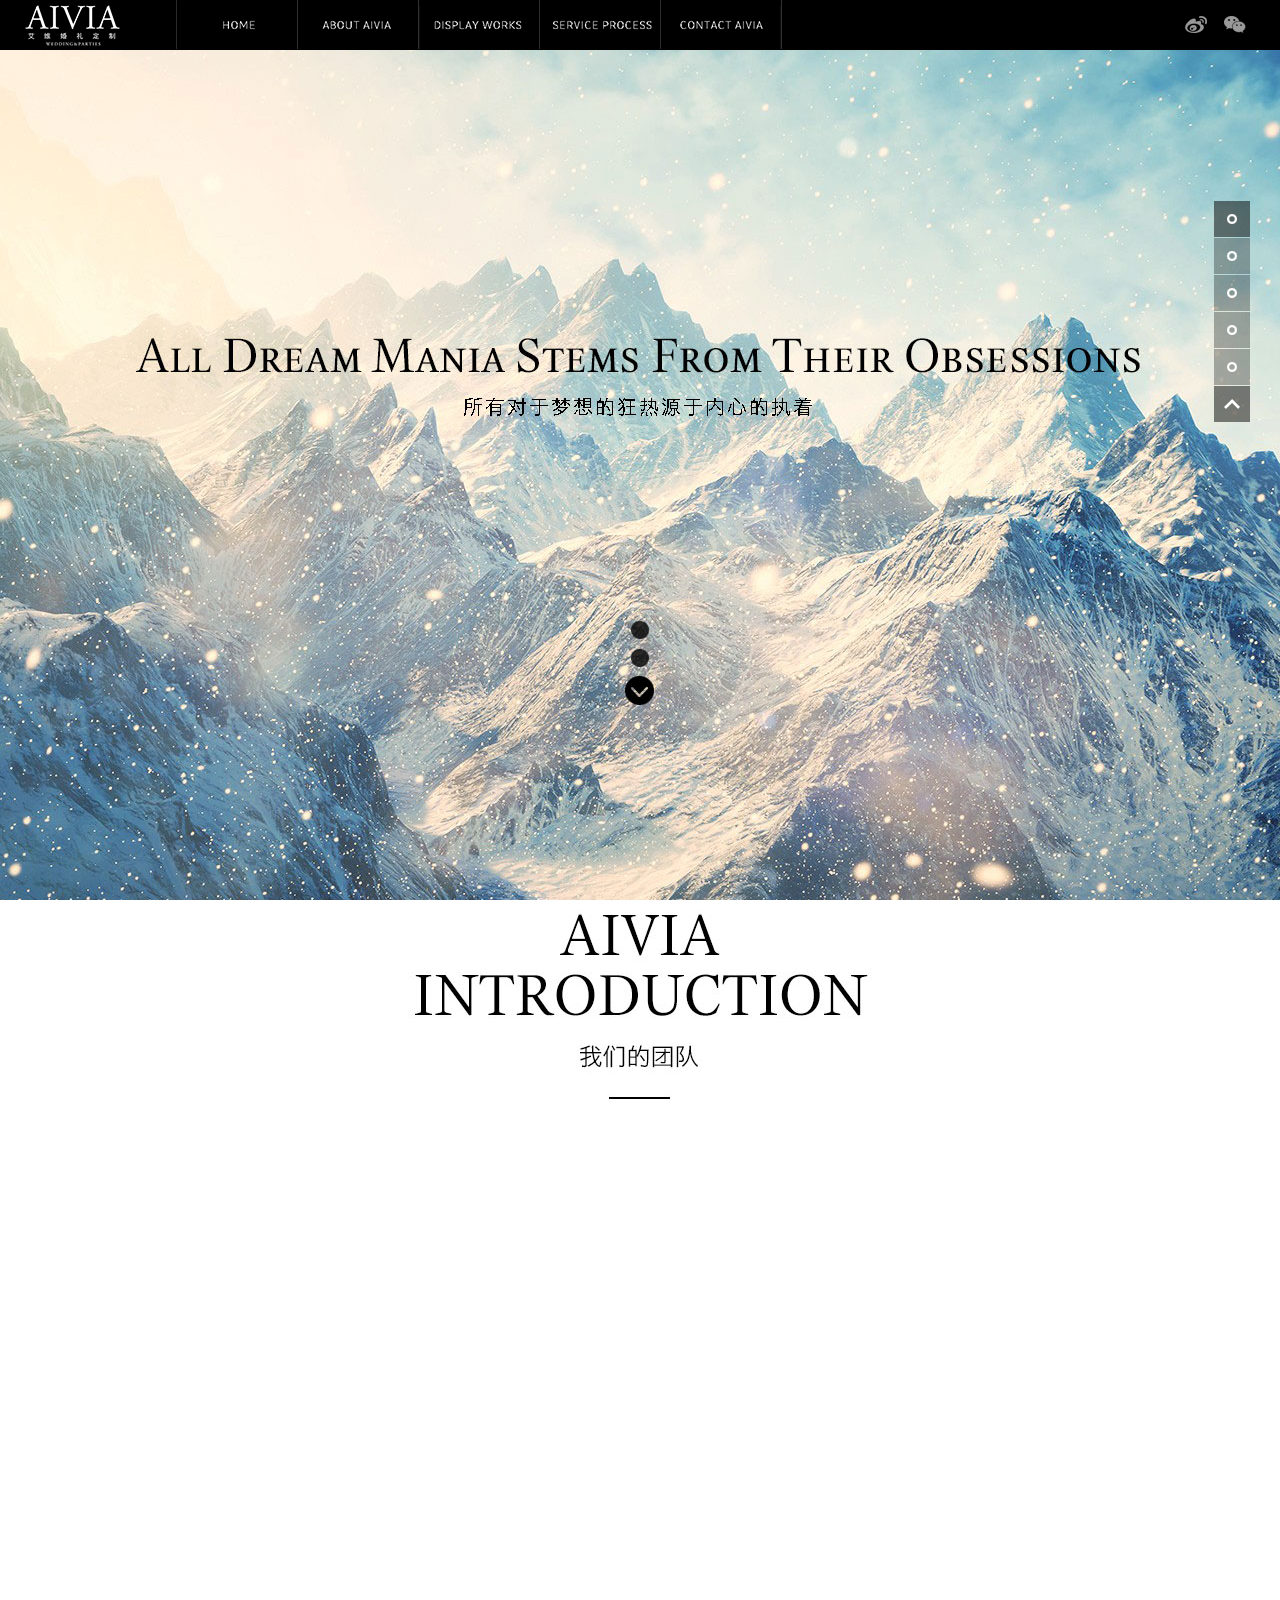
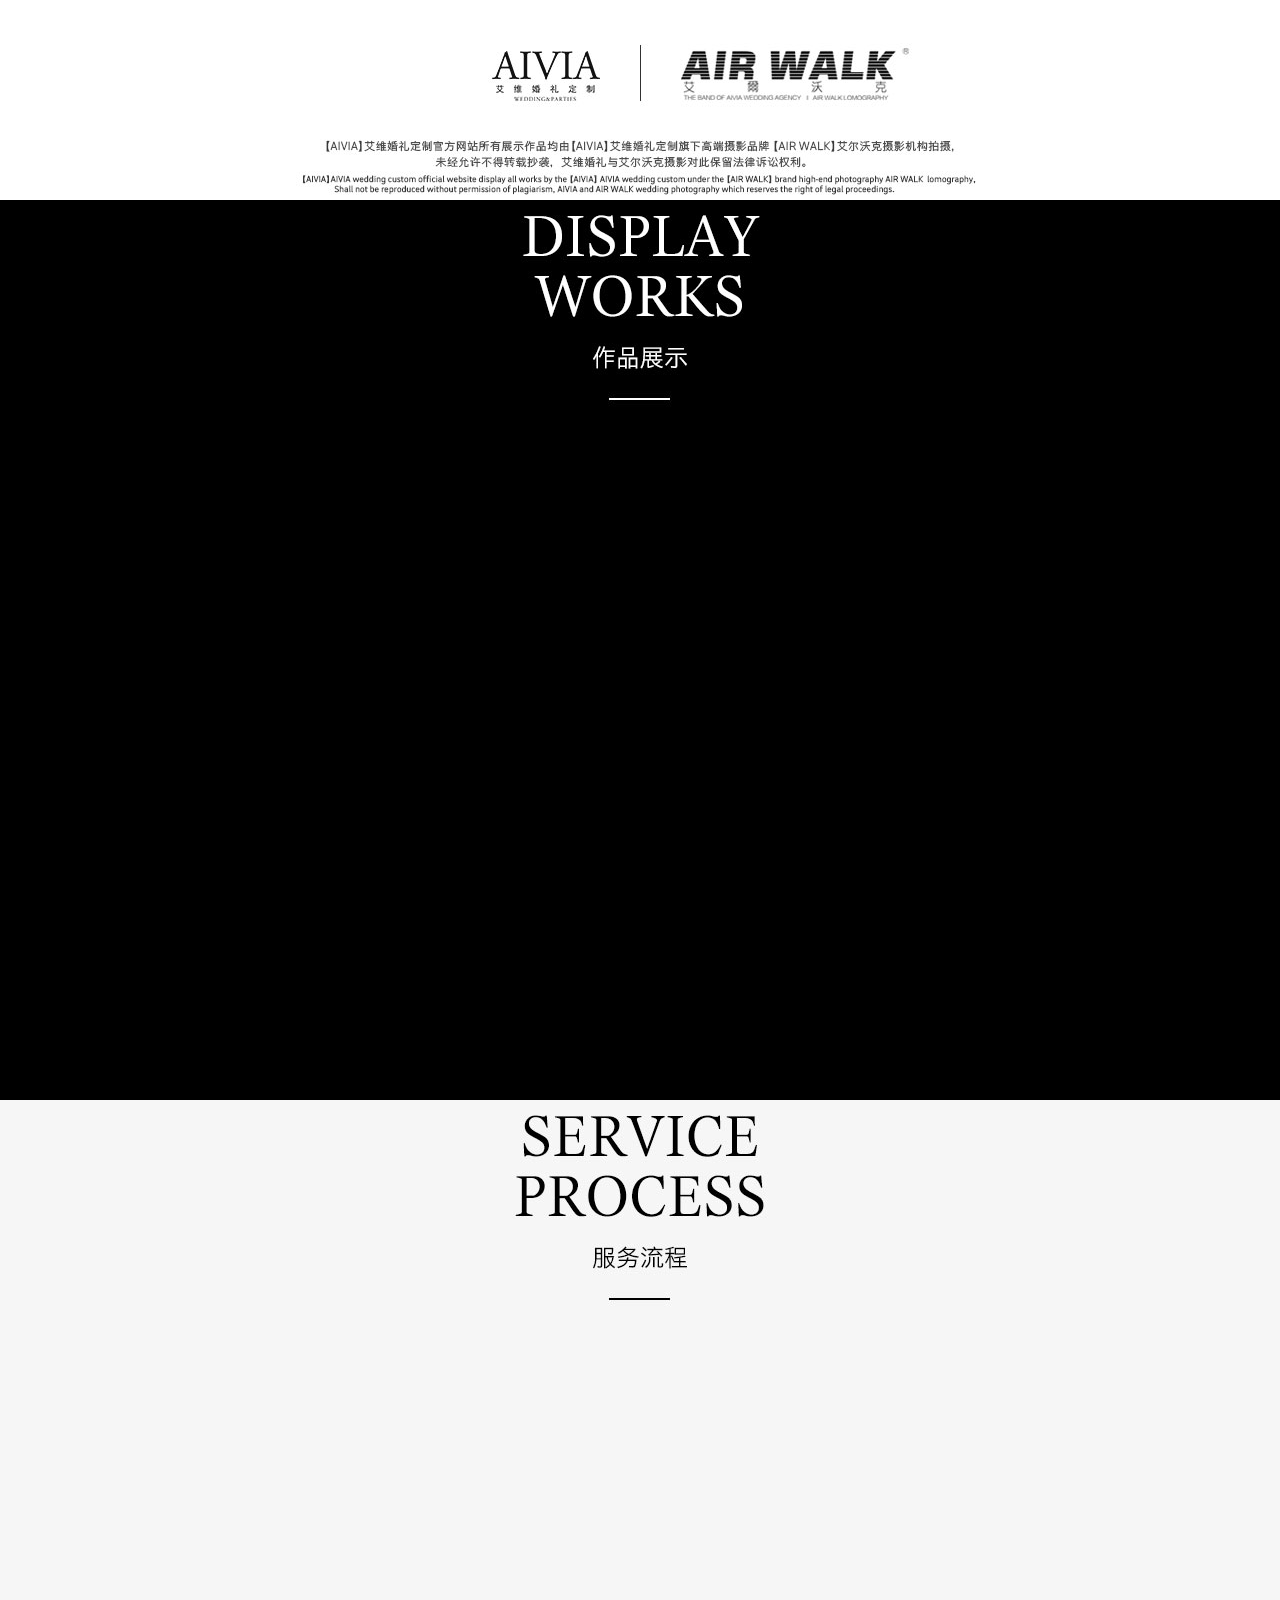
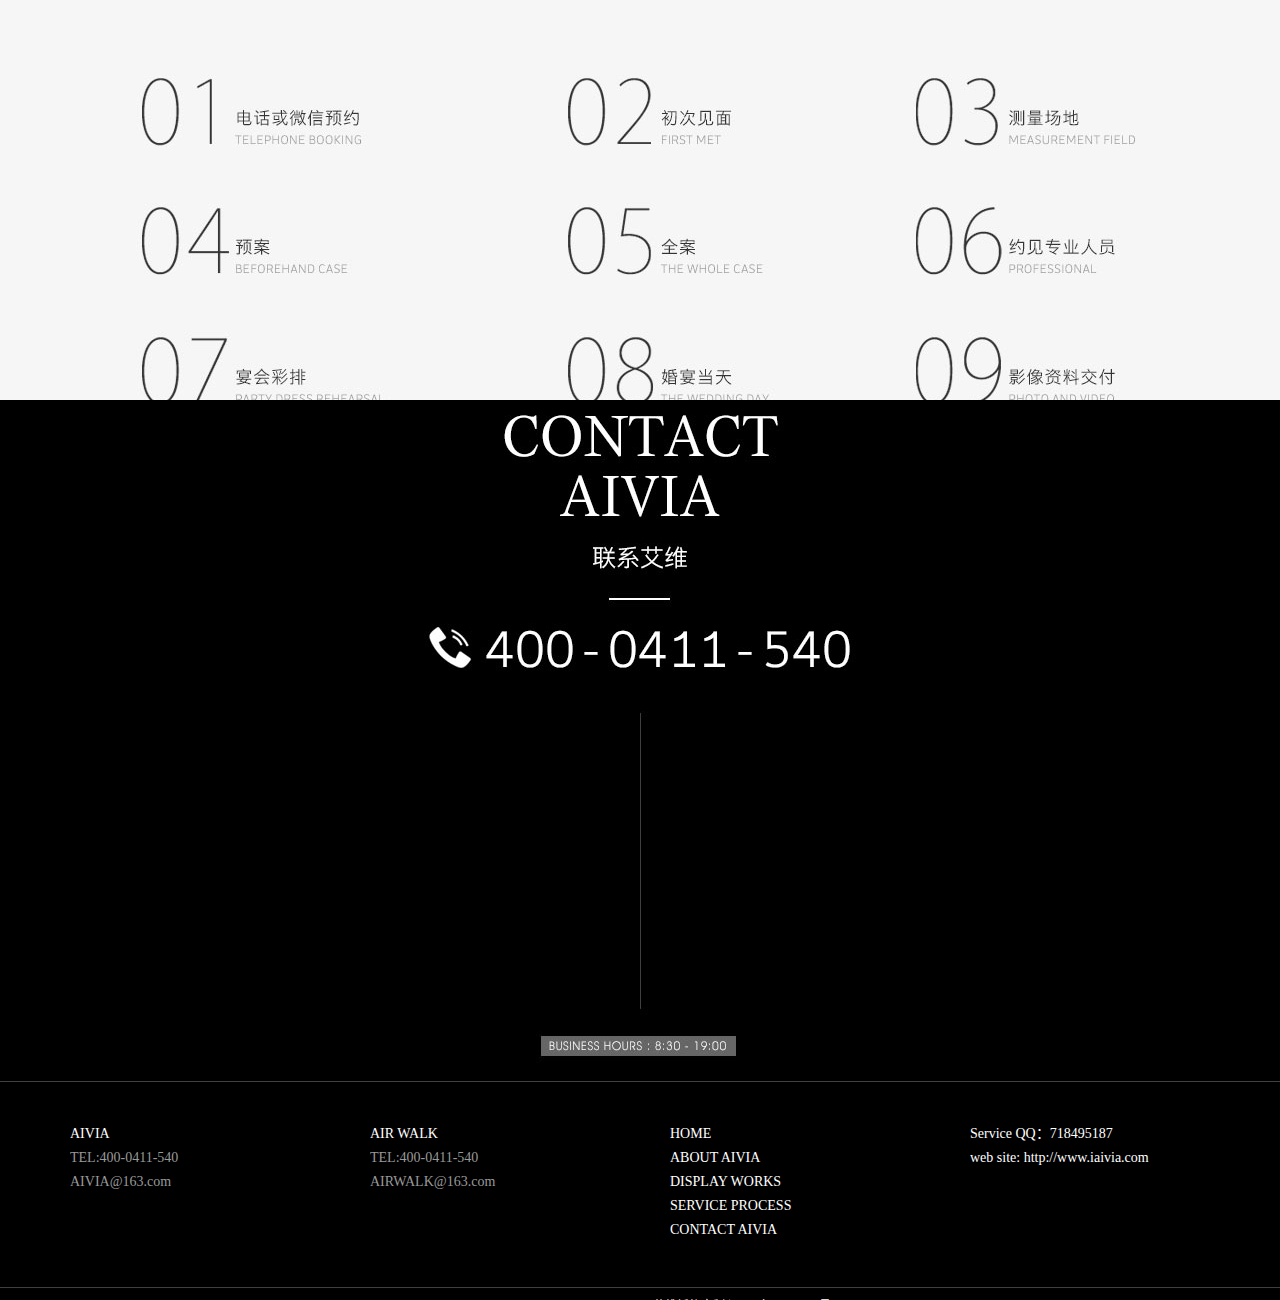
==== commit 6c1afc2e: "Signed-off-by: kaiser <kaiser@chinaso.com>" ====
--- a/aiwei/index.html
+++ b/aiwei/index.html
@@ -11,7 +11,7 @@
 <link rel="stylesheet" type="text/css" href="styles/common.css">
 </head>
 
-<body>
+<body id="aaa">
 <div class="J_mi4_content  mi4-content-feature hidetrans J_feature_body">
 	<div class="main J_feature_main">
 		<div class="slide mi4-content-feature-a turnBlack">
@@ -47,18 +47,46 @@
             </div>
         </div>
 		<div class="slide mi4-content-feature-d">
-        	<em>
+        	<div class="feature-img anihide J_feature_camera">
             	<a href="#" target="_blank"><img src="images/index_04_pic_01.jpg" width="272" height="319" alt="" /></a>
                 <a href="#" target="_blank"><img src="images/index_04_pic_02.jpg" width="272" height="319" alt="" /></a>
                 <a href="#" target="_blank"><img src="images/index_04_pic_03.jpg" width="272" height="319" alt="" /></a>
                 <a href="#" target="_blank"><img src="images/index_04_pic_04.jpg" width="272" height="319" alt="" /></a>
-            </em>
+            </div>
         </div>
 		<div class="slide mi4-content-feature-e">
-        	<em>
+			<div class="feature-img-a J_feature_leftimg anihide">
             	<a href="#" target="_blank" class="view_qq"></a>
                 <a href="#" target="_blank" class="view_map"></a>
-            </em>
+            </div>
+			<div class="feature-img-b J_feature_righimg anihide">
+            	<a href="#" target="_blank" class="view_qq"></a>
+                <a href="#" target="_blank" class="view_map"></a>
+            </div>
+            <div class="footer_a">
+            	<dl>
+                	<dd>AIVIA</dd>
+                    <dt>TEL:400-0411-540</dt>
+                    <dt>AIVIA@163.com</dt>
+                </dl>
+                <dl>
+                	<dd>AIR WALK</dd>
+                    <dt>TEL:400-0411-540</dt>
+                    <dt>AIRWALK@163.com</dt>
+                </dl>
+                <dl>
+                	<dd><a href="#">HOME</a></dd>
+                    <dd><a href="#">ABOUT AIVIA</a></dd>
+                    <dd><a href="#">DISPLAY WORKS</a></dd>
+                    <dd><a href="#">SERVICE PROCESS</a></dd>
+                    <dd><a href="#">CONTACT AIVIA</a></dd>
+                </dl>
+                <dl>
+                	<dd>Service QQ：<a href="http://wpa.qq.com/msgrd?v=3&uin=718495187&site=qq&menu=no" target="_blank">718495187</a></dd>
+                    <dd>web site: <a href="http://www.iaivia.com">http://www.iaivia.com</a></dd>
+                </dl>
+            </div>
+            <div class="footer_b">Copyright © 2015  iaivia.com  艾维婚礼定制 辽ICP备05025646号</div>
         </div>
 	</div>
 	<ul class="nav-btns J_feature_nav">
@@ -77,7 +105,7 @@
 		<li>
 			<b></b>
 		</li>
-        <em class="return_top"></em>
+        <a class="return_top"></a>
 	</ul>
     
 </div>
@@ -114,9 +142,22 @@
 		}
 	);
 });
+
 </script>
 <script type="text/javascript" src="files/imagesloaded.min.js"></script>
 <script type="text/javascript" src="files/jquery.mousewheel.js"></script>
 <script type="text/javascript" src="files/productMi4a.min.js"></script>
-
+<script>
+$(".return_top").click(function(e) {
+    var b = this,
+	c = FeatureMain;
+	var d = "up";
+	if (!d) return !1;
+	$(".J_feature_nav").find("li").removeClass("current"), $(".J_feature_nav").find("li").eq(0).addClass("current");
+	var e = 0,
+	f = "translate3d(0px," + e + "00%,0px)";
+	$(".J_feature_main").css("-webkit-transform", f), $(".J_feature_main").css("-moz-transform", f), $(".J_feature_main").css("-ms-transform", f), $(".J_feature_main").css("-o-transform", f), $(".J_feature_main").css("transform", f);
+	location.hash = "#fea-one";
+});
+</script>
 </body></html>--- a/aiwei/files/product-mi4.min.css
+++ b/aiwei/files/product-mi4.min.css
@@ -1 +1 @@
-.xm-product-box .hd{border-bottom:1px solid #ededed;-webkit-border-top-left-radius:4px;-moz-border-radius-topleft:4px;border-top-left-radius:4px;-webkit-border-top-right-radius:4px;-moz-border-radius-topright:4px;border-top-right-radius:4px}.xm-product-box .hd .separator{margin:0 5px}.xm-product-box .ft{border-top:1px solid #ededed;-webkit-border-bottom-left-radius:4px;-moz-border-radius-bottomleft:4px;border-bottom-left-radius:4px;-webkit-border-bottom-right-radius:4px;-moz-border-radius-bottomright:4px;border-bottom-right-radius:4px}.xm-product-box .nav-bar{margin-top:15px;position:relative;height:50px;color:#6d6d6d;background:#fff}.xm-product-box .nav-bar .title{float:left;_display:inline;margin:10px 0 0 0}.xm-product-box .nav-bar .title h2{margin:0;font-size:18px;font-weight:400;line-height:30px;color:#333}.xm-product-box .nav-bar .title small{font-size:12px}.xm-product-box .nav-bar .title .separator{margin:0 5px}.xm-product-box .nav-bar .nav{float:right;_display:inline;margin:10px 0 0 0}.xm-product-box .nav-bar .nav .nav-switch{margin-right:10px;line-height:30px}.xm-product-box .nav-switch .separator{margin:0 5px;color:#f3f3f3}.xm-product-box .nav-switch .tab,.xm-product-box .nav-switch .link{color:#6d6d6d}.xm-product-box .nav-switch .tab:hover,.xm-product-box .nav-switch .link:hover{color:#6d6d6d}.xm-product-box .nav-switch .tab-active{color:#ee330a;cursor:default}.xm-product-box .nav-switch .tab-active:hover{color:#ee330a}.xm-product-box .separator{font-family:sans-serif}.xm-product-box .btn-disable{cursor:default}.xm-product-box .btn-disable:hover{background:#6d6d6d}.xm-product-box .btn-disable:active{background:#6d6d6d;-webkit-box-shadow:none;-moz-box-shadow:none;box-shadow:none}.ahz-head{height:50px;margin-top:15px;background-color:#fff;border-bottom:1px solid #e6e4d3}.ahz-head .ahz-head-leftCon{ width:311px; height:82px;float:left;padding:0px; margin:9px 0 0 49px;}.ahz-head .ahz-head-rightCon{height:19px;margin:43px 34px 0 0;float:right;}.ahz-head .ahz-head-rightCon span,.ahz-head .ahz-head-rightCon .tab{display:inline-block;cursor:pointer;padding-left:5px;padding-right:5px;color:#434a54}.ahz-head .ahz-head-rightCon a.bold{color:#f84858;cursor:default}.ahz-head .ahz-head-rightCon b{font-weight:normal;font-size:13px;color:#ccd1d9}.ahz-head .ahz-head-rightCon .f-chanel{display:inline-block;cursor:pointer;padding-left:5px;padding-right:15px;color:#434a54}.ahz-head .ahz-head-rightCon .f-chanels{display:inline-block;cursor:pointer;padding-left:5px;padding-right:5px;color:#434a54}.ahz-head .ahz-head-rightCon .btn{margin-left:5px}.ahz-head .ahz-head-rightCon span.btn{color:#fff;cursor:default}.ahz-head .ahz-head-rightCon span.btn:hover{background:#ccd0d8}.ahz-head .ahz-head-rightCon span.btn:active{background:#ccd0d8;-webkit-box-shadow:none;-moz-box-shadow:none;box-shadow:none}.ahz-content-params{background-color:#fff;overflow:hidden;-moz-border-radius-bottomleft:5px;-moz-border-radius-bottomright:5px;-webkit-border-bottom-left-radius:5px;-webkit-border-bottom-right-radius:5px;border-bottom-left-radius:5px;border-bottom-right-radius:5px}.ahz-content-params .form{margin:0px;padding:0px;border-bottom:1px solid #e6e4e3}.ahz-content-params .form dt{float:left;width:144px;font-size:14px;line-height:16px;font-weight:700;border-top:1px solid #e6e4e3;padding-top:20px;color:#333;padding-left:20px}.ahz-content-params .form dd{width:1045px;float:left;border-top:1px solid #e6e4e3;border-left:1px solid #e6e4e3;padding-top:20px;padding-left:30px;margin-left:0px;padding-bottom:20px}.ahz-content-params .form dd ul{padding:0px;margin:0px;font-size:14px;list-style-type:none}.ahz-content-params .form dd ul li{line-height:24px;height:24px}.ahz-content-params .form dd ul li b{display:inline-block;width:200px;height:24px;line-height:24px;font-size:14px;margin:0px;padding:0px}.ahz-content-params .form dd ul li span{text-align:center;color:#a3a3a3;line-height:24px;height:24px;display:inline-block}.ahz-content-params .warn{margin:0px;padding:0px;font-size:12px;padding-top:10px;padding-bottom:10px}@media (max-width:1260px){.ahz-content-params .form dd{width:623px}}body.default{overflow-y:hidden;position:relative;-webkit-transform:translate3d(0, 0, 0)}@-webkit-keyframes leftbottom-to-center-in{0%{-webkit-transform:translate(-950px, 550px);-moz-transform:translate(-950px, 550px);-ms-transform:translate(-950px, 550px);-o-transform:translate(-950px, 550px);transform:translate(-950px, 550px)}100%{-webkit-transform:translate(0, 0);-moz-transform:translate(0, 0);-ms-transform:translate(0, 0);-o-transform:translate(0, 0);transform:translate(0, 0)}}@-moz-keyframes leftbottom-to-center-in{0%{-webkit-transform:translate(-950px, 550px);-moz-transform:translate(-950px, 550px);-ms-transform:translate(-950px, 550px);-o-transform:translate(-950px, 550px);transform:translate(-950px, 550px)}100%{-webkit-transform:translate(0, 0);-moz-transform:translate(0, 0);-ms-transform:translate(0, 0);-o-transform:translate(0, 0);transform:translate(0, 0)}}@-ms-keyframes leftbottom-to-center-in{0%{-webkit-transform:translate(-950px, 550px);-moz-transform:translate(-950px, 550px);-ms-transform:translate(-950px, 550px);-o-transform:translate(-950px, 550px);transform:translate(-950px, 550px)}100%{-webkit-transform:translate(0, 0);-moz-transform:translate(0, 0);-ms-transform:translate(0, 0);-o-transform:translate(0, 0);transform:translate(0, 0)}}@-o-keyframes leftbottom-to-center-in{0%{-webkit-transform:translate(-950px, 550px);-moz-transform:translate(-950px, 550px);-ms-transform:translate(-950px, 550px);-o-transform:translate(-950px, 550px);transform:translate(-950px, 550px)}100%{-webkit-transform:translate(0, 0);-moz-transform:translate(0, 0);-ms-transform:translate(0, 0);-o-transform:translate(0, 0);transform:translate(0, 0)}}@keyframes leftbottom-to-center-in{0%{-webkit-transform:translate(-950px, 550px);-moz-transform:translate(-950px, 550px);-ms-transform:translate(-950px, 550px);-o-transform:translate(-950px, 550px);transform:translate(-950px, 550px)}100%{-webkit-transform:translate(0, 0);-moz-transform:translate(0, 0);-ms-transform:translate(0, 0);-o-transform:translate(0, 0);transform:translate(0, 0)}}.leftbottom-to-center-in{-webkit-animation:leftbottom-to-center-in 1.9s cubic-bezier(.21, 0, .07, 1) 1;animation:leftbottom-to-center-in 1.9s cubic-bezier(.21, 0, .07, 1) 1}@-webkit-keyframes mid-to-topright{0%{-webkit-transform:translate(-400px, 1080px);-moz-transform:translate(-400px, 1080px);-ms-transform:translate(-400px, 1080px);-o-transform:translate(-400px, 1080px);transform:translate(-400px, 1080px)}100%{-webkit-transform:translate(0, 0);-moz-transform:translate(0, 0);-ms-transform:translate(0, 0);-o-transform:translate(0, 0);transform:translate(0, 0)}}@-moz-keyframes mid-to-topright{0%{-webkit-transform:translate(-400px, 1080px);-moz-transform:translate(-400px, 1080px);-ms-transform:translate(-400px, 1080px);-o-transform:translate(-400px, 1080px);transform:translate(-400px, 1080px)}100%{-webkit-transform:translate(0, 0);-moz-transform:translate(0, 0);-ms-transform:translate(0, 0);-o-transform:translate(0, 0);transform:translate(0, 0)}}@-ms-keyframes mid-to-topright{0%{-webkit-transform:translate(-400px, 1080px);-moz-transform:translate(-400px, 1080px);-ms-transform:translate(-400px, 1080px);-o-transform:translate(-400px, 1080px);transform:translate(-400px, 1080px)}100%{-webkit-transform:translate(0, 0);-moz-transform:translate(0, 0);-ms-transform:translate(0, 0);-o-transform:translate(0, 0);transform:translate(0, 0)}}@-o-keyframes mid-to-topright{0%{-webkit-transform:translate(-400px, 1080px);-moz-transform:translate(-400px, 1080px);-ms-transform:translate(-400px, 1080px);-o-transform:translate(-400px, 1080px);transform:translate(-400px, 1080px)}100%{-webkit-transform:translate(0, 0);-moz-transform:translate(0, 0);-ms-transform:translate(0, 0);-o-transform:translate(0, 0);transform:translate(0, 0)}}@keyframes mid-to-topright{0%{-webkit-transform:translate(-400px, 1080px);-moz-transform:translate(-400px, 1080px);-ms-transform:translate(-400px, 1080px);-o-transform:translate(-400px, 1080px);transform:translate(-400px, 1080px)}100%{-webkit-transform:translate(0, 0);-moz-transform:translate(0, 0);-ms-transform:translate(0, 0);-o-transform:translate(0, 0);transform:translate(0, 0)}}.mid-to-topright-in{-webkit-animation:mid-to-topright 1.5s cubic-bezier(0, .8, .42, 1) 1;animation:mid-to-topright 1.5s cubic-bezier(0, .8, .42, 1) 1}@-webkit-keyframes topright-to-mid{0%{-webkit-transform:translate(300px, -200px);-moz-transform:translate(300px, -200px);-ms-transform:translate(300px, -200px);-o-transform:translate(300px, -200px);transform:translate(300px, -200px)}100%{-webkit-transform:translate(0, 0);-moz-transform:translate(0, 0);-ms-transform:translate(0, 0);-o-transform:translate(0, 0);transform:translate(0, 0)}}@-moz-keyframes topright-to-mid{0%{-webkit-transform:translate(300px, -200px);-moz-transform:translate(300px, -200px);-ms-transform:translate(300px, -200px);-o-transform:translate(300px, -200px);transform:translate(300px, -200px)}100%{-webkit-transform:translate(0, 0);-moz-transform:translate(0, 0);-ms-transform:translate(0, 0);-o-transform:translate(0, 0);transform:translate(0, 0)}}@-ms-keyframes topright-to-mid{0%{-webkit-transform:translate(300px, -200px);-moz-transform:translate(300px, -200px);-ms-transform:translate(300px, -200px);-o-transform:translate(300px, -200px);transform:translate(300px, -200px)}100%{-webkit-transform:translate(0, 0);-moz-transform:translate(0, 0);-ms-transform:translate(0, 0);-o-transform:translate(0, 0);transform:translate(0, 0)}}@-o-keyframes topright-to-mid{0%{-webkit-transform:translate(300px, -200px);-moz-transform:translate(300px, -200px);-ms-transform:translate(300px, -200px);-o-transform:translate(300px, -200px);transform:translate(300px, -200px)}100%{-webkit-transform:translate(0, 0);-moz-transform:translate(0, 0);-ms-transform:translate(0, 0);-o-transform:translate(0, 0);transform:translate(0, 0)}}@keyframes topright-to-mid{0%{-webkit-transform:translate(300px, -200px);-moz-transform:translate(300px, -200px);-ms-transform:translate(300px, -200px);-o-transform:translate(300px, -200px);transform:translate(300px, -200px)}100%{-webkit-transform:translate(0, 0);-moz-transform:translate(0, 0);-ms-transform:translate(0, 0);-o-transform:translate(0, 0);transform:translate(0, 0)}}.topright-to-mid-in{-webkit-animation:topright-to-mid .9s cubic-bezier(.86, 0, .07, 1) 1;animation:topright-to-mid .9s cubic-bezier(.86, 0, .07, 1) 1}@-webkit-keyframes right-to-left{0%{opacity:0;-webkit-transform:translate3d(1000px, 0, 0);-moz-transform:translate3d(1000px, 0, 0);-o-transform:translate3d(1000px, 0, 0);transform:translate3d(1000px, 0, 0)}100%{opacity:1;-webkit-transform:translate3d(0, 0, 0);-moz-transform:translate3d(0, 0, 0);-o-transform:translate3d(0, 0, 0);transform:translate3d(0, 0, 0)}}@-moz-keyframes right-to-left{0%{opacity:0;-webkit-transform:translate3d(1000px, 0, 0);-moz-transform:translate3d(1000px, 0, 0);-o-transform:translate3d(1000px, 0, 0);transform:translate3d(1000px, 0, 0)}100%{opacity:1;-webkit-transform:translate3d(0, 0, 0);-moz-transform:translate3d(0, 0, 0);-o-transform:translate3d(0, 0, 0);transform:translate3d(0, 0, 0)}}@-ms-keyframes right-to-left{0%{opacity:0;-webkit-transform:translate3d(1000px, 0, 0);-moz-transform:translate3d(1000px, 0, 0);-o-transform:translate3d(1000px, 0, 0);transform:translate3d(1000px, 0, 0)}100%{opacity:1;-webkit-transform:translate3d(0, 0, 0);-moz-transform:translate3d(0, 0, 0);-o-transform:translate3d(0, 0, 0);transform:translate3d(0, 0, 0)}}@-o-keyframes right-to-left{0%{opacity:0;-webkit-transform:translate3d(1000px, 0, 0);-moz-transform:translate3d(1000px, 0, 0);-o-transform:translate3d(1000px, 0, 0);transform:translate3d(1000px, 0, 0)}100%{opacity:1;-webkit-transform:translate3d(0, 0, 0);-moz-transform:translate3d(0, 0, 0);-o-transform:translate3d(0, 0, 0);transform:translate3d(0, 0, 0)}}@keyframes right-to-left{0%{opacity:0;-webkit-transform:translate3d(1000px, 0, 0);-moz-transform:translate3d(1000px, 0, 0);-o-transform:translate3d(1000px, 0, 0);transform:translate3d(1000px, 0, 0)}100%{opacity:1;-webkit-transform:translate3d(0, 0, 0);-moz-transform:translate3d(0, 0, 0);-o-transform:translate3d(0, 0, 0);transform:translate3d(0, 0, 0)}}.right-to-left{-webkit-animation:right-to-left .9s cubic-bezier(.86, 0, .07, 1) 1;animation:right-to-left .9s cubic-bezier(.86, 0, .07, 1) 1}@-webkit-keyframes left-to-right{0%{opacity:0;-webkit-transform:translate3d(-1000px, 0, 0);-moz-transform:translate3d(-1000px, 0, 0);-o-transform:translate3d(-1000px, 0, 0);transform:translate3d(-1000px, 0, 0)}100%{opacity:1;-webkit-transform:translate3d(0, 0, 0);-moz-transform:translate3d(0, 0, 0);-o-transform:translate3d(0, 0, 0);transform:translate3d(0, 0, 0)}}@-moz-keyframes left-to-right{0%{opacity:0;-webkit-transform:translate3d(-1000px, 0, 0);-moz-transform:translate3d(-1000px, 0, 0);-o-transform:translate3d(-1000px, 0, 0);transform:translate3d(-1000px, 0, 0)}100%{opacity:1;-webkit-transform:translate3d(0, 0, 0);-moz-transform:translate3d(0, 0, 0);-o-transform:translate3d(0, 0, 0);transform:translate3d(0, 0, 0)}}@-ms-keyframes left-to-right{0%{opacity:0;-webkit-transform:translate3d(-1000px, 0, 0);-moz-transform:translate3d(-1000px, 0, 0);-o-transform:translate3d(-1000px, 0, 0);transform:translate3d(-1000px, 0, 0)}100%{opacity:1;-webkit-transform:translate3d(0, 0, 0);-moz-transform:translate3d(0, 0, 0);-o-transform:translate3d(0, 0, 0);transform:translate3d(0, 0, 0)}}@-o-keyframes left-to-right{0%{opacity:0;-webkit-transform:translate3d(-1000px, 0, 0);-moz-transform:translate3d(-1000px, 0, 0);-o-transform:translate3d(-1000px, 0, 0);transform:translate3d(-1000px, 0, 0)}100%{opacity:1;-webkit-transform:translate3d(0, 0, 0);-moz-transform:translate3d(0, 0, 0);-o-transform:translate3d(0, 0, 0);transform:translate3d(0, 0, 0)}}@keyframes left-to-right{0%{opacity:0;-webkit-transform:translate3d(-1000px, 0, 0);-moz-transform:translate3d(-1000px, 0, 0);-o-transform:translate3d(-1000px, 0, 0);transform:translate3d(-1000px, 0, 0)}100%{opacity:1;-webkit-transform:translate3d(0, 0, 0);-moz-transform:translate3d(0, 0, 0);-o-transform:translate3d(0, 0, 0);transform:translate3d(0, 0, 0)}}.left-to-right{-webkit-animation:left-to-right .9s cubic-bezier(.86, 0, .07, 1) 1;animation:left-to-right .9s cubic-bezier(.86, 0, .07, 1) 1}body.scroll .main{height:4750px}body.scroll .slide{height:950px}body.scroll .mi4-content-feature-a{top:0px}body.scroll .mi4-content-feature-b{top:1010px}body.scroll .mi4-content-feature-c{top:2020px}body.scroll .mi4-content-feature-d{top:3030px}body.scroll .mi4-content-feature-e{top:4040px}body.scroll .mi4-content-feature-f{top:6060px}body.scroll .mi4-content-feature-g{top:7070px}body.scroll .mi4-content-feature-h{top:9090px}body.scroll .mi4-content-feature-i{top:8080px}body.scroll .mi4-content-feature-j{top:5050px}.site-topbar.hideUp{margin-top:-263px}.hidetrans{-webkit-transition:margin-top .9s cubic-bezier(.86, 0, .07, 1);-moz-transition:margin-top .9s cubic-bezier(.86, 0, .07, 1);-o-transition:margin-top .9s cubic-bezier(.86, 0, .07, 1);transition:margin-top .9s cubic-bezier(.86, 0, .07, 1)}.mi4-content-feature ul,.mi4-content-feature li,.mi4-content-feature dt,.mi4-content-feature dd,.mi4-content-feature dl{margin:0;padding:0;list-style:none}.mi4-content-feature h1,.mi4-content-feature h2,.mi4-content-feature h3,.mi4-content-feature h4,.mi4-content-feature p{font-weight:normal;margin:0px;padding:0px}.mi4-content-feature .main{position:relative;width:100%;height:100%;-webkit-transform:translateZ(0);-webkit-transition:-webkit-transform .9s cubic-bezier(.86, 0, .07, 1);-moz-transition:-moz-transform .9s cubic-bezier(.86, 0, .07, 1);transition:transform .9s cubic-bezier(.86, 0, .07, 1)}.mi4-content-feature .slide{position:absolute;width:100%;height:100%;z-index:1;overflow:hidden}.mi4-content-feature .nav-btns{position:absolute;top:50%;right:30px;height:250px;margin-top:-250px;z-index:20;opacity:0;filter:alpha(opacity=0);-webkit-transition:opacity 1.5s linear 1s;-moz-transition:opacity 1.5s linear 1s;-o-transition:opacity 1.5s linear 1s;transition:opacity 1.5s linear 1s}.mi4-content-feature .nav-btns li{width:36px;height:36px;background:url('../images/nav-btns.png') no-repeat;margin-top:1px;cursor:pointer;position:relative}.mi4-content-feature .nav-btns li b{position:absolute;width:100px;font-size:12px;color:#8c8c8c;line-height:20px;left:-107px;top:-4px;text-align:right;opacity:0;filter:alpha(opacity=0);-webkit-transition:opacity .3s cubic-bezier(.86, 0, .07, 1);-moz-transition:opacity .3s cubic-bezier(.86, 0, .07, 1);-o-transition:opacity .3s cubic-bezier(.86, 0, .07, 1);transition:opacity .3s cubic-bezier(.86, 0, .07, 1)}.mi4-content-feature .nav-btns li:hover b{opacity:1;filter:alpha(opacity=100)}.mi4-content-feature .nav-btns .current{width:36px;height:36px;background:url('../images/nav-btns.png') no-repeat 0 -36px;margin-top:1px;cursor:default}.mi4-content-feature .nav-btns .current b{top:-5px}.mi4-content-feature .nav-btns .first{width:36px;height:36px;background:url('../images/nav-btns.png') no-repeat;margin-top:1px;border:none;}.mi4-content-feature .nav-btns .first b{top:0px}.mi4-content-feature .anihide{opacity:0;filter:alpha(opacity=0)}.mi4-content-feature .feature-font-public{position:absolute;top:50%;left:50%}.mi4-content-feature .feature-font-public .feature-font-title{color:#fff;font-size:48px;line-height:60px;font-weight:normal}.mi4-content-feature .feature-font-public .feature-font-title b{font-style:normal;font-weight:normal;color:#ee330a}.mi4-content-feature .feature-font-public .feature-font-title-info{font-size:30px;line-height:40px;margin-top:10px;color:#fff}.mi4-content-feature .feature-font-public .feature-font-detail{margin-top:20px;color:#c3c3c3;font-size:16px;line-height:25px}.mi4-content-feature .feature-font-public .feature-font-detail a{color:#ee330a}.mi4-content-feature .mi4-content-feature-a.turnBlack{background-repeat:repeat-x;background-position:center center;background-image:url('../images/index_01.jpg');}.mi4-content-feature .mi4-content-feature-a{top:0%;background:#fff;-webkit-transition:all .5s linear;-moz-transition:all .5s linear;-o-transition:all .5s linear;transition:all .5s linear;-webkit-transform:translateZ(0)}.mi4-content-feature .mi4-content-feature-a .feature-font{z-index:2;position:absolute;top:50%;left:50%;width:800px;margin-left:-400px;margin-top:-315px;text-align:center;opacity:0;filter:alpha(opacity=0);-webkit-transition:opacity 1.5s linear 1s;-moz-transition:opacity 1.5s linear 1s;-o-transition:opacity 1.5s linear 1s;transition:opacity 1.5s linear 1s}.mi4-content-feature .mi4-content-feature-a .feature-font .feature-font-title-white{color:#fff;font-size:72px;line-height:72px;font-weight:normal}.mi4-content-feature .mi4-content-feature-a .feature-font .feature-font-title-white b{font-style:normal;font-weight:normal;color:#ee330a;padding-left:20px}.mi4-content-feature .mi4-content-feature-a .feature-font .feature-font-detail{margin-top:20px;color:#c3c3c3;font-size:24px;line-height:30px}.mi4-content-feature .mi4-content-feature-a .feature-font-price{z-index:1;position:absolute;left:50%;width:316px;height:343px;margin-left:-158px;margin-top:57px;background-repeat:no-repeat;background-position:center center;background-image:url('../images/index_01_pic.png');background-image:-webkit-image-set(url('../images/index_01_pic.png') 1x, url('../images/index_01_pic.png') 2x)}.mi4-content-feature .mi4-content-feature-a .feature-font .feature-font-other{font-size:12px;color:#BBBBBB;line-height:20px;margin-top:10px}.mi4-content-feature .mi4-content-feature-a .feature-img{position:absolute;top:50%;left:50%;width:1909px;height:736px;margin-left:-1360px;margin-top:-40px;background-repeat:no-repeat;background-position:center center;background-image:url('http://img03.mifile.cn/webfile/images/2014/cn/goods/mi4/ma/fea-1.png');background-image:-webkit-image-set(url('http://img03.mifile.cn/webfile/images/2014/cn/goods/mi4/ma/fea-1.png') 1x, url('http://img03.mifile.cn/webfile/images/2014/cn/goods/mi4/ma/fea-1_2x.png') 2x);z-index:1}.mi4-content-feature .mi4-content-feature-a .feature-forward{width:52px;height:52px;position:absolute;left:50%;bottom:30px;margin-left:-26px;opacity:0;filter:alpha(opacity=0);-webkit-transition:opacity 1.5s linear 1s;-moz-transition:opacity 1.5s linear 1s;-o-transition:opacity 1.5s linear 1s;transition:opacity 1.5s linear 1s;cursor:pointer;z-index:10;background-repeat:no-repeat;background-position:center center;background-image:url('http://img03.mifile.cn/webfile/images/2014/cn/goods/mi4/ma/fea-24_2x.png');background-size:52px}.mi4-content-feature .mi4-content-feature-a .feature-forward:hover{background-repeat:no-repeat;background-position:center center;background-image:url('http://img03.mifile.cn/webfile/images/2014/cn/goods/mi4/ma/fea-25_2x.png')}.mi4-content-feature .mi4-content-feature-b{top:100%;background-repeat:repeat-x;background-position:center center;background-image:url('../images/index_02.jpg');-webkit-transform:translateZ(0)}.mi4-content-feature .mi4-content-feature-b .feature-ruler{height:40px;width:100%;background-repeat:repeat-x;background-position:-96px center;background-image:url('http://img03.mifile.cn/webfile/images/2014/cn/goods/mi4/ma/fea-3.png');position:absolute;left:50%;bottom:40px;z-index:2}.mi4-content-feature .mi4-content-feature-b .feature-forwardown{width:52px;height:52px;position:absolute;left:50%;bottom:45px;margin-left:-26px;cursor:pointer;z-index:10;background-repeat:no-repeat;background-position:center center;background-image:url('http://img03.mifile.cn/webfile/images/2014/cn/goods/mi4/ma/fea-24_2x.png');background-size:52px;-webkit-transition:opacity .2s cubic-bezier(.86, 0, .07, 1);-moz-transition:opacity .2s cubic-bezier(.86, 0, .07, 1);-o-transition:opacity .2s cubic-bezier(.86, 0, .07, 1);transition:opacity .2s cubic-bezier(.86, 0, .07, 1)}.mi4-content-feature .mi4-content-feature-b .feature-forwardown:hover{background-repeat:no-repeat;background-position:center center;background-image:url('http://img03.mifile.cn/webfile/images/2014/cn/goods/mi4/ma/fea-25_2x.png')}.mi4-content-feature .mi4-content-feature-b .feature-hoverfloat-left{position:absolute;top:50%;left:50%;width:300px;height:500px;margin-top:-250px;margin-left:-600px;z-index:4}.mi4-content-feature .mi4-content-feature-b .feature-hoverfloat-left.forward{cursor:url("http://s1.mi.com/zt/14072201/fea-cursor-left.cur"),pointer}.mi4-content-feature .mi4-content-feature-b .feature-hoverfloat-right{position:absolute;top:50%;left:50%;width:300px;height:500px;margin-top:-250px;margin-left:300px;z-index:4}.mi4-content-feature .mi4-content-feature-b .feature-hoverfloat-right.forward{cursor:url("http://s1.mi.com/zt/14072201/fea-cursor-right.cur"),pointer}.mi4-content-feature .mi4-content-feature-b .margintrans.feature-crafts-slide,.mi4-content-feature .mi4-content-feature-b .margintrans.feature-ruler{-webkit-transition:margin-left 1.4s cubic-bezier(.86, 0, .07, 1) .2s;-moz-transition:margin-left 1.4s cubic-bezier(.86, 0, .07, 1) .2s;-o-transition:margin-left 1.4s cubic-bezier(.86, 0, .07, 1) .2s;transition:margin-left 1.4s cubic-bezier(.86, 0, .07, 1) .2s}.mi4-content-feature .mi4-content-feature-b .feature-crafts-slide{margin-top:-270px;position:absolute;top:50%;left:50%}.mi4-content-feature .mi4-content-feature-b .feature-crafts-slide li{position:absolute;text-align:center}.mi4-content-feature .mi4-content-feature-b .feature-crafts-slide li .slide-title{font-size:120px;line-height:120px;color:#ee330a;width:200px;margin:0 auto;position:relative;-webkit-transition:opacity .9s cubic-bezier(.86, 0, .07, 1);-moz-transition:opacity .9s cubic-bezier(.86, 0, .07, 1);-o-transition:opacity .9s cubic-bezier(.86, 0, .07, 1);transition:opacity .9s cubic-bezier(.86, 0, .07, 1)}.mi4-content-feature .mi4-content-feature-b .feature-crafts-slide li .slide-title b{position:absolute;top:0px;right:0px;font-size:18px;line-height:20px;color:#ee330a}.mi4-content-feature .mi4-content-feature-b .feature-crafts-slide li .title-info{font-size:30px;line-height:40px;color:#fff;margin-top:45px;-webkit-transition:opacity .9s cubic-bezier(.86, 0, .07, 1);-moz-transition:opacity .9s cubic-bezier(.86, 0, .07, 1);-o-transition:opacity .9s cubic-bezier(.86, 0, .07, 1);transition:opacity .9s cubic-bezier(.86, 0, .07, 1)}.mi4-content-feature .mi4-content-feature-b .feature-crafts-slide li .slide-content{margin:0 auto;margin-top:20px;font-size:14px;color:#c3c3c3;line-height:20px;width:500px;-webkit-transition:opacity .9s cubic-bezier(.86, 0, .07, 1);-moz-transition:opacity .9s cubic-bezier(.86, 0, .07, 1);-o-transition:opacity .9s cubic-bezier(.86, 0, .07, 1);transition:opacity .9s cubic-bezier(.86, 0, .07, 1)}.mi4-content-feature .mi4-content-feature-b .feature-crafts-slide li .slide-img{width:1300px;height:300px;margin:0 auto;margin-top:25px}.mi4-content-feature .mi4-content-feature-b .feature-crafts-slide li .slide-time{width:100px;margin:0 auto;font-size:12px;color:#8c8c8c;line-height:20px;margin-top:55px;position:relative;padding-left:10px;-webkit-transition:opacity .9s cubic-bezier(.86, 0, .07, 1);-moz-transition:opacity .9s cubic-bezier(.86, 0, .07, 1);-o-transition:opacity .9s cubic-bezier(.86, 0, .07, 1);transition:opacity .9s cubic-bezier(.86, 0, .07, 1)}.mi4-content-feature .mi4-content-feature-b .feature-crafts-slide li .slide-time b{color:#ee330a;font-size:30px;vertical-align:-7px;position:absolute;width:6px;height:6px;top:6px;left:11px;background-color:#d6313a;border-radius:50%}.mi4-content-feature .mi4-content-feature-b .feature-crafts-slide .step-0 .title{font-size:60px;color:#ee330a;line-height:65px}.mi4-content-feature .mi4-content-feature-b .feature-crafts-slide .step-0 .title-info{font-size:24px;color:#c3c3c3;line-height:30px;margin-top:10px}.mi4-content-feature .mi4-content-feature-b .feature-crafts-slide .step-0 .slide-time{margin-top:415px}.mi4-content-feature .mi4-content-feature-b .feature-crafts-slide .step-0 .slide-img{margin:0 auto;margin-top:180px;width:1000px;height:600px;background-repeat:no-repeat;background-position:center center;background-image:url('http://img03.mifile.cn/webfile/images/2014/cn/goods/mi4/ma/fea-33.png');background-image:-webkit-image-set(url('http://img03.mifile.cn/webfile/images/2014/cn/goods/mi4/ma/fea-33.png') 1x, url('http://img03.mifile.cn/webfile/images/2014/cn/goods/mi4/ma/fea-33_2x.png') 2x)}.mi4-content-feature .mi4-content-feature-b .feature-crafts-slide .step-1 .slide-img{background-repeat:no-repeat;background-position:center center;background-image:url('http://img03.mifile.cn/webfile/images/2014/cn/goods/mi4/ma/fea-15.png');background-image:-webkit-image-set(url('http://img03.mifile.cn/webfile/images/2014/cn/goods/mi4/ma/fea-15.png') 1x, url('http://img03.mifile.cn/webfile/images/2014/cn/goods/mi4/ma/fea-15_2x.png') 2x)}.mi4-content-feature .mi4-content-feature-b .feature-crafts-slide .step-1 .slide-time{margin-top:80px}.mi4-content-feature .mi4-content-feature-b .feature-crafts-slide .step-2 .slide-img{background-repeat:no-repeat;background-position:center center;background-image:url('http://img03.mifile.cn/webfile/images/2014/cn/goods/mi4/ma/fea-16.png');background-image:-webkit-image-set(url('http://img03.mifile.cn/webfile/images/2014/cn/goods/mi4/ma/fea-16.png') 1x, url('http://img03.mifile.cn/webfile/images/2014/cn/goods/mi4/ma/fea-16_2x.png') 2x)}.mi4-content-feature .mi4-content-feature-b .feature-crafts-slide .step-2 .slide-time{margin-top:80px}.mi4-content-feature .mi4-content-feature-b .feature-crafts-slide .step-3 .slide-img{background-repeat:no-repeat;background-position:center center;background-image:url('http://img03.mifile.cn/webfile/images/2014/cn/goods/mi4/ma/fea-17.png');background-image:-webkit-image-set(url('http://img03.mifile.cn/webfile/images/2014/cn/goods/mi4/ma/fea-17.png') 1x, url('http://img03.mifile.cn/webfile/images/2014/cn/goods/mi4/ma/fea-17_2x.png') 2x)}.mi4-content-feature .mi4-content-feature-b .feature-crafts-slide .step-4 .slide-img{background-repeat:no-repeat;background-position:center center;background-image:url('http://img03.mifile.cn/webfile/images/2014/cn/goods/mi4/ma/fea-20.png');background-image:-webkit-image-set(url('http://img03.mifile.cn/webfile/images/2014/cn/goods/mi4/ma/fea-20.png') 1x, url('http://img03.mifile.cn/webfile/images/2014/cn/goods/mi4/ma/fea-20_2x.png') 2x)}.mi4-content-feature .mi4-content-feature-b .feature-crafts-slide .step-4 .slide-time{margin-top:80px}.mi4-content-feature .mi4-content-feature-b .feature-crafts-slide .step-5 .slide-img{background-repeat:no-repeat;background-position:center center;background-image:url('http://img03.mifile.cn/webfile/images/2014/cn/goods/mi4/ma/fea-19.png');background-image:-webkit-image-set(url('http://img03.mifile.cn/webfile/images/2014/cn/goods/mi4/ma/fea-19.png') 1x, url('http://img03.mifile.cn/webfile/images/2014/cn/goods/mi4/ma/fea-19_2x.png') 2x)}.mi4-content-feature .mi4-content-feature-b .feature-crafts-slide .step-7 .slide-img{background-repeat:no-repeat;background-position:center center;background-image:url('http://img03.mifile.cn/webfile/images/2014/cn/goods/mi4/ma/fea-22.png');background-image:-webkit-image-set(url('http://img03.mifile.cn/webfile/images/2014/cn/goods/mi4/ma/fea-22.png') 1x, url('http://img03.mifile.cn/webfile/images/2014/cn/goods/mi4/ma/fea-22_2x.png') 2x)}.mi4-content-feature .mi4-content-feature-b .feature-crafts-slide .step-7 .slide-time{margin-top:80px}.mi4-content-feature .mi4-content-feature-b .feature-crafts-slide .stephideFont .slide-title{opacity:0;filter:alpha(opacity=0)}.mi4-content-feature .mi4-content-feature-b .feature-crafts-slide .stephideFont .title-info{opacity:0;filter:alpha(opacity=0)}.mi4-content-feature .mi4-content-feature-b .feature-crafts-slide .stephideFont .slide-content{opacity:0;filter:alpha(opacity=0)}.mi4-content-feature .mi4-content-feature-b .feature-crafts-slide .stephideFont .slide-time{opacity:0;filter:alpha(opacity=0)}.mi4-content-feature .mi4-content-feature-b .feature-crafts-btns{position:absolute;left:50%;width:230px;margin-left:-115px;bottom:30px;z-index:5;-webkit-transform:translateZ(0)}.mi4-content-feature .mi4-content-feature-b .feature-crafts-btns li{float:left;width:10px;height:10px;border-radius:50%;cursor:pointer;margin-left:20px;background-color:#dfdfdf;opacity:0;filter:alpha(opacity=0)}.mi4-content-feature .mi4-content-feature-b .feature-crafts-btns .current{float:left;width:8px;height:8px;background-color:transparent;border:1px solid #dfdfdf}.mi4-content-feature .mi4-content-feature-b .feature-crafts-btns .btn-a{-webkit-transition:opacity .9s cubic-bezier(.86, 0, .07, 1);-moz-transition:opacity .9s cubic-bezier(.86, 0, .07, 1);-o-transition:opacity .9s cubic-bezier(.86, 0, .07, 1);transition:opacity .9s cubic-bezier(.86, 0, .07, 1)}.mi4-content-feature .mi4-content-feature-b .feature-crafts-btns .btn-b{-webkit-transition:opacity .9s cubic-bezier(.86, 0, .07, 1) .3s;-moz-transition:opacity .9s cubic-bezier(.86, 0, .07, 1) .3s;-o-transition:opacity .9s cubic-bezier(.86, 0, .07, 1) .3s;transition:opacity .9s cubic-bezier(.86, 0, .07, 1) .3s}.mi4-content-feature .mi4-content-feature-b .feature-crafts-btns .btn-c{-webkit-transition:opacity .9s cubic-bezier(.86, 0, .07, 1) .6s;-moz-transition:opacity .9s cubic-bezier(.86, 0, .07, 1) .6s;-o-transition:opacity .9s cubic-bezier(.86, 0, .07, 1) .6s;transition:opacity .9s cubic-bezier(.86, 0, .07, 1) .6s}.mi4-content-feature .mi4-content-feature-b .feature-crafts-btns .btn-d{-webkit-transition:opacity .9s cubic-bezier(.86, 0, .07, 1) .9s;-moz-transition:opacity .9s cubic-bezier(.86, 0, .07, 1) .9s;-o-transition:opacity .9s cubic-bezier(.86, 0, .07, 1) .9s;transition:opacity .9s cubic-bezier(.86, 0, .07, 1) .9s}.mi4-content-feature .mi4-content-feature-b .feature-crafts-btns .btn-e{-webkit-transition:opacity .9s cubic-bezier(.86, 0, .07, 1) 1.2s;-moz-transition:opacity .9s cubic-bezier(.86, 0, .07, 1) 1.2s;-o-transition:opacity .9s cubic-bezier(.86, 0, .07, 1) 1.2s;transition:opacity .9s cubic-bezier(.86, 0, .07, 1) 1.2s}.mi4-content-feature .mi4-content-feature-b .feature-crafts-btns .btn-f{-webkit-transition:opacity .9s cubic-bezier(.86, 0, .07, 1) 1.5s;-moz-transition:opacity .9s cubic-bezier(.86, 0, .07, 1) 1.5s;-o-transition:opacity .9s cubic-bezier(.86, 0, .07, 1) 1.5s;transition:opacity .9s cubic-bezier(.86, 0, .07, 1) 1.5s}.mi4-content-feature .mi4-content-feature-b .feature-crafts-btns .btn-g{-webkit-transition:opacity .9s cubic-bezier(.86, 0, .07, 1) 1.8s;-moz-transition:opacity .9s cubic-bezier(.86, 0, .07, 1) 1.8s;-o-transition:opacity .9s cubic-bezier(.86, 0, .07, 1) 1.8s;transition:opacity .9s cubic-bezier(.86, 0, .07, 1) 1.8s}.mi4-content-feature .mi4-content-feature-b .feature-crafts-btns .btn-h{-webkit-transition:opacity .9s cubic-bezier(.86, 0, .07, 1) 2.1s;-moz-transition:opacity .9s cubic-bezier(.86, 0, .07, 1) 2.1s;-o-transition:opacity .9s cubic-bezier(.86, 0, .07, 1) 2.1s;transition:opacity .9s cubic-bezier(.86, 0, .07, 1) 2.1s}.mi4-content-feature .mi4-content-feature-b .feature-crafts-btns .btn-i{-webkit-transition:opacity .9s cubic-bezier(.86, 0, .07, 1) 2.4s;-moz-transition:opacity .9s cubic-bezier(.86, 0, .07, 1) 2.4s;-o-transition:opacity .9s cubic-bezier(.86, 0, .07, 1) 2.4s;transition:opacity .9s cubic-bezier(.86, 0, .07, 1) 2.4s}.mi4-content-feature .mi4-content-feature-b .feature-crafts-btns.showcraftsBtn li{opacity:1;filter:alpha(opacity=100)}.mi4-content-feature .mi4-content-feature-c{top:200%;background-repeat:repeat-x;background-position:center center; background-color:#000;background-image:url('../images/index_03.jpg');-webkit-transform:translateZ(0)}.mi4-content-feature .mi4-content-feature-c .feature-font{z-index:2;width:680px;margin-left:-560px;margin-top:-260px}.mi4-content-feature .mi4-content-feature-b .feature-img{position:absolute;top:50%;left:50%;z-index:1;width:806px;height:378px;background-repeat:no-repeat;background-position:center center;background-image:url('../images/index_02_cont.png');background-image:-webkit-image-set(url('../images/index_02_cont.png') 1x, url('../images/index_02_cont.png') 2x);margin-top:-189px;margin-left:-403px}.mi4-content-feature .mi4-content-feature-d{top:300%;background-repeat:repeat-x;background-position:center center;background-image:url('../images/index_04.jpg');-webkit-transform:translateZ(0)}.mi4-content-feature .mi4-content-feature-d .feature-font{z-index:2;width:560px;margin-left:-560px;margin-top:125px}.mi4-content-feature .mi4-content-feature-d .feature-img{z-index:1;position:absolute;top:50%;left:50%;margin-top:-592px;margin-left:-420px;width:1882px;height:1062px;-webkit-transition:opacity .8s cubic-bezier(.86, 0, .07, 1);-moz-transition:opacity .8s cubic-bezier(.86, 0, .07, 1);-o-transition:opacity .8s cubic-bezier(.86, 0, .07, 1);transition:opacity .8s cubic-bezier(.86, 0, .07, 1);background-repeat:no-repeat;background-position:center center;background-image:url('http://img03.mifile.cn/webfile/images/2014/cn/goods/mi4/ma/fea-34.png');background-image:-webkit-image-set(url('http://img03.mifile.cn/webfile/images/2014/cn/goods/mi4/ma/fea-34.png') 1x, url('http://img03.mifile.cn/webfile/images/2014/cn/goods/mi4/ma/fea-34_2x.png') 2x)}.mi4-content-feature .mi4-content-feature-e{top:400%;background-repeat:repeat-x;background-position:center center;background-image:url('../images/index_05.jpg');-webkit-transform:translateZ(0)}.mi4-content-feature .mi4-content-feature-e .feature-font{z-index:2;width:780px;margin-left:-390px;margin-top:218px;text-align:center}.mi4-content-feature .mi4-content-feature-e .feature-img{z-index:1;position:absolute;top:50%;left:50%;width:930px;height:663px;margin-left:-465px;margin-top:-542px;background-repeat:no-repeat;background-position:center center;background-image:url('http://img03.mifile.cn/webfile/images/2014/cn/goods/mi4/ma/fea-6.png');background-image:-webkit-image-set(url('http://img03.mifile.cn/webfile/images/2014/cn/goods/mi4/ma/fea-6.png') 1x, url('http://img03.mifile.cn/webfile/images/2014/cn/goods/mi4/ma/fea-6_2x.png') 2x)}.mi4-content-feature .mi4-content-feature-f{top:600%;background-repeat:repeat-x;background-position:center center;background-image:url('http://img03.mifile.cn/webfile/images/2014/cn/goods/mi4/ma/bgbgbg.png');background-image:-webkit-linear-gradient(to bottom, #070607, #2e2e30);background-image:-o-linear-gradient(to bottom, #070607, #2e2e30);background-image:linear-gradient(to bottom, #070607, #2e2e30)}.mi4-content-feature .mi4-content-feature-f .feature-font{z-index:2;width:950px;margin-left:-475px;margin-top:-338px;text-align:center}.mi4-content-feature .mi4-content-feature-f .feature-font .feature-font-detail{width:800px;margin:0 auto;margin-top:10px}.mi4-content-feature .mi4-content-feature-c .feature-img{z-index:3;position:absolute;top:50%;left:50%;width:1200px;height:662px;margin-left:-600px;margin-top:-208px; overflow:hidden;opacity:1;filter:alpha(opacity=100);-webkit-transition:opacity .9s linear .6s;-moz-transition:opacity .9s linear .6s;-o-transition:opacity .9s linear .6s;transition:opacity .9s linear .6s}.mi4-content-feature .mi4-content-feature-c .feature-img.anihide{opacity:0;filter:alpha(opacity=0)}.mi4-content-feature .mi4-content-feature-g{top:700%;background-repeat:repeat-x;background-position:center center;background-image:url('http://img03.mifile.cn/webfile/images/2014/cn/goods/mi4/ma/bgbgbg.png');background-image:-webkit-linear-gradient(to bottom, #070607, #2e2e30);background-image:-o-linear-gradient(to bottom, #070607, #2e2e30);background-image:linear-gradient(to bottom, #070607, #2e2e30)}.mi4-content-feature .mi4-content-feature-g .feature-font{z-index:2;margin-left:-562px;margin-top:-350px;width:680px}.mi4-content-feature .mi4-content-feature-g .feature-font .feature-font-title b{font-size:120px;padding-left:10px;padding-right:10px}.mi4-content-feature .mi4-content-feature-g .feature-font .feature-font-sudu{margin-top:50px}.mi4-content-feature .mi4-content-feature-g .feature-font .feature-font-sudu li{margin-top:10px}.mi4-content-feature .mi4-content-feature-g .feature-font .feature-font-sudu li .sudu-title{font-size:14px;color:#ee330a;line-height:20px}.mi4-content-feature .mi4-content-feature-g .feature-font .feature-font-sudu li .sudu-float{width:275px;height:5px;margin-top:10px;background-color:#333;position:relative}.mi4-content-feature .mi4-content-feature-g .feature-font .feature-font-sudu li .sudu-float .sudu-cover{position:absolute;top:0px;left:0px;width:275px;height:5px;background-color:#ee330a;-webkit-transition:width .9s ease;-moz-transition:width .9s ease;-o-transition:width .9s ease;transition:width .9s ease;z-index:3}.mi4-content-feature .mi4-content-feature-g .feature-font .feature-font-sudu li .sudu-float .sudu-cover-b{position:absolute;top:0px;right:0px;width:20px;height:5px;z-index:4;background-color:#333}.mi4-content-feature .mi4-content-feature-g .feature-font .feature-font-sudu .gray .sudu-title{color:#c3c3c3}.mi4-content-feature .mi4-content-feature-g .feature-font .feature-font-sudu .gray .sudu-float .sudu-cover{width:275px;background-color:#c3c3c3}.mi4-content-feature .mi4-content-feature-g .feature-font .feature-font-sudu .gray .sudu-float .sudu-cover-b{width:255px}.mi4-content-feature .mi4-content-feature-g .feature-font .feature-font-sudu.hideWidth li .sudu-cover,.mi4-content-feature .mi4-content-feature-g .feature-font .feature-font-sudu.hideWidth .gray .sudu-cover{width:0px}.mi4-content-feature .mi4-content-feature-g .feature-img{z-index:1;position:absolute;top:50%;left:50%;width:1614px;height:852px;margin-left:-630px;margin-top:-200px;background-repeat:no-repeat;background-position:center center;background-image:url('http://img03.mifile.cn/webfile/images/2014/cn/goods/mi4/ma/fea-32.png')}.mi4-content-feature .mi4-content-feature-h{top:900%;-webkit-transform:translateZ(0);height:920px}.mi4-content-feature .mi4-content-feature-h .feature-font{z-index:12;margin-left:-250px;margin-top:390px;text-align:center;width:500px;position:absolute;left:50%;bottom:30px}.mi4-content-feature .mi4-content-feature-h .feature-font .feature-font-price{font-size:24px;color:#ee330a}.mi4-content-feature .mi4-content-feature-h .feature-font .feature-font-price b{display:inline-block;width:60px;height:25px;border-radius:5px;border:1px solid #ee330a;font-size:15px;line-height:25px;vertical-align:3px;margin-right:10px}.mi4-content-feature .mi4-content-feature-h .feature-font .feature-font-title{margin-top:20px;font-size:24px;color:#ee330a;line-height:30px}.mi4-content-feature .mi4-content-feature-h .feature-font .feature-font-title a{color:#ee330a}.mi4-content-feature .mi4-content-feature-h .phone-thrid{position:absolute;left:0px;top:150px;width:100%;height:920px}.mi4-content-feature .mi4-content-feature-h .phone-thrid li{float:left;left:0px;width:33%;padding-top:492px;text-align:center;font-size:16px;color:#333}.mi4-content-feature .mi4-content-feature-h .phone-thrid .left{background-repeat:no-repeat;background-position:center center;background-image:url('http://img03.mifile.cn/webfile/images/2014/cn/goods/mi4/ma/fea-100.png');background-image:-webkit-image-set(url('http://img03.mifile.cn/webfile/images/2014/cn/goods/mi4/ma/fea-100.png') 1x, url('http://img03.mifile.cn/webfile/images/2014/cn/goods/mi4/ma/fea-100_2x.png') 2x)}.mi4-content-feature .mi4-content-feature-h .phone-thrid .mid{background-repeat:no-repeat;background-position:center center;background-image:url('http://img03.mifile.cn/webfile/images/2014/cn/goods/mi4/ma/fea-101.png');background-image:-webkit-image-set(url('http://img03.mifile.cn/webfile/images/2014/cn/goods/mi4/ma/fea-101.png') 1x, url('http://img03.mifile.cn/webfile/images/2014/cn/goods/mi4/ma/fea-101_2x.png') 2x)}.mi4-content-feature .mi4-content-feature-h .phone-thrid .last{background-repeat:no-repeat;background-position:center center;background-image:url('http://img03.mifile.cn/webfile/images/2014/cn/goods/mi4/ma/fea-102.png');background-image:-webkit-image-set(url('http://img03.mifile.cn/webfile/images/2014/cn/goods/mi4/ma/fea-102.png') 1x, url('http://img03.mifile.cn/webfile/images/2014/cn/goods/mi4/ma/fea-102_2x.png') 2x)}.mi4-content-feature .mi4-content-feature-i{top:800%;background-repeat:repeat-x;background-position:center center;background-image:url('http://img03.mifile.cn/webfile/images/2014/cn/goods/mi4/ma/bgbgbg.png');background-image:-webkit-linear-gradient(to bottom, #070607, #2e2e30);background-image:-o-linear-gradient(to bottom, #070607, #2e2e30);background-image:linear-gradient(to bottom, #070607, #2e2e30);-webkit-transform:translateZ(0)}.mi4-content-feature .mi4-content-feature-i .feature-font{z-index:2;margin-left:-320px;margin-top:-360px;width:640px;text-align:center}.mi4-content-feature .mi4-content-feature-i .feature-img-a{z-index:1;position:absolute;top:50%;left:50%;width:1473px;height:612px;margin-left:-1193px;margin-top:-160px;background-repeat:no-repeat;background-position:center center;background-image:url('http://img03.mifile.cn/webfile/images/2014/cn/goods/mi4/ma/fea-9.png');background-image:-webkit-image-set(url('http://img03.mifile.cn/webfile/images/2014/cn/goods/mi4/ma/fea-9.png') 1x, url('http://img03.mifile.cn/webfile/images/2014/cn/goods/mi4/ma/fea-9_2x.png') 2x)}.mi4-content-feature .mi4-content-feature-i .feature-img-b{z-index:1;position:absolute;top:50%;left:50%;width:632px;height:362px;margin-left:-50px;margin-top:118px;background-repeat:no-repeat;background-position:center center;background-image:url('http://img03.mifile.cn/webfile/images/2014/cn/goods/mi4/ma/fea-30.png');background-image:-webkit-image-set(url('http://img03.mifile.cn/webfile/images/2014/cn/goods/mi4/ma/fea-30.png') 1x, url('http://img03.mifile.cn/webfile/images/2014/cn/goods/mi4/ma/fea-30_2x.png') 2x)}.mi4-content-feature .mi4-content-feature-j{top:500%;background-repeat:repeat-x;background-position:center center;background-image:url('http://img03.mifile.cn/webfile/images/2014/cn/goods/mi4/ma/bgbgbg.png');background-image:-webkit-linear-gradient(to bottom, #070607, #2e2e30);background-image:-o-linear-gradient(to bottom, #070607, #2e2e30);background-image:linear-gradient(to bottom, #070607, #2e2e30);-webkit-transform:translateZ(0)}.mi4-content-feature .mi4-content-feature-j .feature-font{z-index:2;margin-left:-377px;margin-top:-120px;width:755px;text-align:center}.mi4-content-feature .mi4-content-feature-j .feature-img{z-index:1;position:absolute;top:50%;left:50%;width:1346px;height:1080px;background-repeat:no-repeat;background-position:center center;background-image:url('http://img03.mifile.cn/webfile/images/2014/cn/goods/mi4/ma/fea-14.png');background-image:-webkit-image-set(url('http://img03.mifile.cn/webfile/images/2014/cn/goods/mi4/ma/fea-14.png') 1x, url('http://img03.mifile.cn/webfile/images/2014/cn/goods/mi4/ma/fea-14_2x.png') 2x);margin-left:-560px;margin-top:-540px}.ahz-head .ahz-head-rightCon b{font-family:sans-serif}.nav{position:relative;width:100%;overflow:visible;z-index:9998;opacity:0;-webkit-transition:opacity 1.5s linear 1s;-moz-transition:opacity 1.5s linear 1s;-o-transition:opacity 1.5s linear 1s;transition:opacity 1.5s linear 1s}.nav .bar{position:absolute;width:100%;left:0px;bottom:0px;height:99px;background-color:transparent;background-repeat:repeat-x;border-bottom:1px solid #000;-webkit-transition:bottom .4s cubic-bezier(.86, 0, .07, 1);-moz-transition:bottom .4s cubic-bezier(.86, 0, .07, 1);-o-transition:bottom .4s cubic-bezier(.86, 0, .07, 1);transition:bottom .4s cubic-bezier(.86, 0, .07, 1);background-image:url(../images/mainbav.png)}.nav .bar.showbar{bottom:-99px}.nav .bar.showbar .ahz-head-leftCon{color:#fff}.nav .bar.showbar .ahz-head-rightCon span{color:#fff}.nav .bar.showbar .ahz-head-rightCon .bold{color:#f32f39}.nav .bar.showbar .ahz-head-rightCon .f-chanel{color:#fff}.nav .bar.showbar .ahz-head-rightCon .f-chanel.bold{color:#f32f39}.intro-start .nav{opacity:1;filter:alpha(opacity=100)}.intro-start .mi4-content-feature .mi4-content-feature-a .feature-font{opacity:1;filter:alpha(opacity=100)}.intro-start .mi4-content-feature .mi4-content-feature-a .feature-forward{opacity:1;filter:alpha(opacity=100)}.intro-start .mi4-content-feature .nav-btns{opacity:1;filter:alpha(opacity=100)}.mi4-content-function{height:1000px;width:960px;margin:0 auto;background-color:red}.mi4-content-public-foot-href{display:block;color:#ff4a00;padding:25px;text-align:center;font-size:18px;border-bottom:1px solid #dfdfdf}.mi4-content-public-foot-href:hover{text-decoration:underline}.mi4-content-public-foot .foot-ul{margin:0px;padding:0px;list-style-type:none}.mi4-content-public-foot .foot-ul li{float:left;width:412px;text-align:center;height:440px;position:relative;overflow:hidden}.mi4-content-public-foot .foot-ul li .headimg{height:281px}.mi4-content-public-foot .foot-ul li .title{padding:0px;margin:0px;margin-top:25px;font-size:24px;color:#333;line-height:30px}.mi4-content-public-foot .foot-ul li .title-info{margin-top:14px;font-size:18px;line-height:25px;color:#6d6d6d}.mi4-content-public-foot .foot-ul li .title-href{font-size:18px;line-height:25px;color:#ee330a}.mi4-content-public-foot .foot-ul .first .headimg{background-repeat:no-repeat;background-position:center center;background-image:url('http://img03.mifile.cn/webfile/images/2014/cn/goods/mi4/ma/public-1.jpg');background-image:-webkit-image-set(url('http://img03.mifile.cn/webfile/images/2014/cn/goods/mi4/ma/public-1.jpg') 1x, url('http://img03.mifile.cn/webfile/images/2014/cn/goods/mi4/ma/public-1_2x.jpg') 2x)}.mi4-content-public-foot .foot-ul .second .headimg{background-repeat:no-repeat;background-position:center center;background-image:url('http://img03.mifile.cn/webfile/images/2014/cn/goods/mi4/ma/public-2.jpg');background-image:-webkit-image-set(url('http://img03.mifile.cn/webfile/images/2014/cn/goods/mi4/ma/public-2.jpg') 1x, url('http://img03.mifile.cn/webfile/images/2014/cn/goods/mi4/ma/public-2_2x.jpg') 2x)}.mi4-content-public-foot .foot-ul .third .headimg{background-repeat:no-repeat;background-position:center center;background-image:url('http://img03.mifile.cn/webfile/images/2014/cn/goods/mi4/ma/public-3.jpg');background-image:-webkit-image-set(url('http://img03.mifile.cn/webfile/images/2014/cn/goods/mi4/ma/public-3.jpg') 1x, url('http://img03.mifile.cn/webfile/images/2014/cn/goods/mi4/ma/public-3_2x.jpg') 2x)}.mi4-content-nav-foot{border-top:1px solid #e6e4d3;border-bottom:none}@media (max-width:1260px){.mi4-content-feature .mi4-content-feature-b .feature-crafts-slide li .slide-img{width:900px;background-size:900px 130px;margin-top:70px}.mi4-content-feature .mi4-content-feature-b .feature-crafts-slide .step-0 .slide-img{width:900px;height:500px;background-size:900px}.mi4-content-feature .mi4-content-feature-c .feature-font{margin-left:-420px}.mi4-content-feature .mi4-content-feature-d .feature-font{margin-left:-460px}.mi4-content-feature .mi4-content-feature-g .feature-font{margin-left:-461px;margin-top:-350px}.mi4-content-feature .mi4-content-feature-g .feature-img{width:1048px;height:751px;background-size:1048px;margin-top:-150px;margin-left:-435px}.mi4-content-public-foot .foot-ul li{width:310px}}.ahz-head .ahz-head-rightCon .f-chanel{padding-right:5px}.ahz-head .ahz-head-rightCon .bold{color:#f84858;cursor:default;padding-right:5px}@media (max-height:790px){.mi4-content-feature .feature-font-public .feature-font-title{font-size:36px;line-height:45px}.mi4-content-feature .feature-font-public .feature-font-detail{font-size:14px}.mi4-content-feature .mi4-content-feature-a .feature-font{margin-top:-260px}.mi4-content-feature .mi4-content-feature-a .feature-font .feature-font-title-white{font-size:48px;line-height:50px}.mi4-content-feature .mi4-content-feature-a .feature-font .feature-font-detail{font-size:18px}.mi4-content-feature .mi4-content-feature-a .feature-img{width:1592px;height:828px;background-size:1592px ;margin-left:-1144px;margin-top:-150px}.mi4-content-feature .mi4-content-feature-b .feature-crafts-slide{margin-top:-200px}.mi4-content-feature .mi4-content-feature-b .feature-crafts-slide li .slide-title{font-size:100px}.mi4-content-feature .mi4-content-feature-b .feature-crafts-slide li .slide-title b{font-size:14px}.mi4-content-feature .mi4-content-feature-b .feature-crafts-slide li .title-info{margin-top:10px;font-size:24px}.mi4-content-feature .mi4-content-feature-b .feature-crafts-slide li .slide-content{margin-top:15px}.mi4-content-feature .mi4-content-feature-b .feature-crafts-slide li .slide-time{margin-top:-30px}.mi4-content-feature .mi4-content-feature-b .feature-crafts-slide li .slide-img{width:830px;height:130px;background-size:830px 130px;margin-top:70px}.mi4-content-feature .mi4-content-feature-b .feature-crafts-slide .step-0 .title{font-size:48px;line-height:50px}.mi4-content-feature .mi4-content-feature-b .feature-crafts-slide .step-0 .title-info{font-size:18px;line-height:20px}.mi4-content-feature .mi4-content-feature-b .feature-crafts-slide .step-0 .slide-time{margin-top:272px}.mi4-content-feature .mi4-content-feature-b .feature-crafts-slide .step-0 .slide-img{width:900px;height:500px;background-size:900px;margin-top:110px}.mi4-content-feature .mi4-content-feature-b .feature-crafts-slide .step-1 .slide-time,.mi4-content-feature .mi4-content-feature-b .feature-crafts-slide .step-2 .slide-time,.mi4-content-feature .mi4-content-feature-b .feature-crafts-slide .step-4 .slide-time,.mi4-content-feature .mi4-content-feature-b .feature-crafts-slide .step-7 .slide-time{margin-top:60px}.mi4-content-feature .mi4-content-feature-b .feature-crafts-slide .step-3 .slide-time,.mi4-content-feature .mi4-content-feature-b .feature-crafts-slide .step-5 .slide-time{margin-top:40px}.mi4-content-feature .mi4-content-feature-b .feature-ruler{margin-top:235px}.mi4-content-feature .mi4-content-feature-c .feature-font{margin-top:-200px}.mi4-content-feature .mi4-content-feature-c .feature-img{width:1200px;background-size:1200px}.mi4-content-feature .mi4-content-feature-d .feature-font{margin-left:-436px;margin-top:70px}.mi4-content-feature .mi4-content-feature-d .feature-img{width:1500px;background-size:1500px;background-position:left bottom;margin-left:-220px;margin-top:-710px}.mi4-content-feature .mi4-content-feature-e .feature-font{margin-top:125px}.mi4-content-feature .mi4-content-feature-e .feature-font .feature-font-title{margin-top:10px}.mi4-content-feature .mi4-content-feature-e .feature-img{width:719px;height:509px;background-size:719px;margin-top:-385px;margin-left:-360px}.mi4-content-feature .mi4-content-feature-f .feature-font{margin-top:-213px}.mi4-content-feature .mi4-content-feature-f .feature-font .feature-font-detail{width:713px;margin:0 auto}.mi4-content-feature .mi4-content-feature-g .feature-img{width:1048px;height:751px;background-size:1048px;margin-top:-150px;margin-left:-435px}.mi4-content-feature .mi4-content-feature-g .feature-font{margin-top:-220px;margin-left:-435px}.mi4-content-feature .mi4-content-feature-h .feature-font{margin-top:300px}.mi4-content-feature .mi4-content-feature-i .feature-font{margin-top:-255px}.mi4-content-feature .mi4-content-feature-i .feature-img-a{width:1048px;height:462px;background-size:1048px;margin-left:-855px;margin-top:-80px}.mi4-content-feature .mi4-content-feature-i .feature-img-b{width:377px;height:216px;background-size:377px;margin-left:43px;margin-top:100px}.mi4-content-feature .mi4-content-feature-j .feature-img{width:874px;height:768px;background-size:874px;margin-left:-400px;margin-top:-385px}}.mi4-function,.mi4-camera{margin:0 auto;overflow:hidden}.mi4-function h1,.mi4-camera h1,.mi4-function h2,.mi4-camera h2,.mi4-function h3,.mi4-camera h3,.mi4-function h4,.mi4-camera h4,.mi4-function p,.mi4-camera p,.mi4-function ul,.mi4-camera ul{margin:0px;padding:0px;font-weight:normal}.mi4-function .container,.mi4-camera .container{position:relative}.mi4-function-section h2{font-size:48px;line-height:57px}.mi4-function-section h3{font-size:36px;color:#8c8c8c}.mi4-function-section p{font-size:16px;line-height:30px}.mi4-function-section a{color:#ff4a00;font-size:16px}.mi4-content-function01{margin-top:20px}.mi4-content-function01 .container{position:relative}.mi4-content-function01 .container .mi4-fun-section01{height:690px;padding:181px 0 0 674px;overflow:hidden}.mi4-content-function01 .container .mi4-fun-section01 img{position:absolute;top:20px;left:0px;opacity:0}.mi4-content-function01 .container .mi4-fun-section01 h1{font-size:78px;color:#000}.mi4-content-function01 .container .mi4-fun-section01 h3{margin-top:-11px}.mi4-content-function01 .container .mi4-fun-section01 p{padding-top:13px}.mi4-content-function02{background-repeat:no-repeat;background-position:center 141px;background-image:url('http://img03.mifile.cn/webfile/images/2014/cn/goods/mi4/mb/fun-cpu01.jpg');background-image:-webkit-image-set(url('http://img03.mifile.cn/webfile/images/2014/cn/goods/mi4/mb/fun-cpu01.jpg') 1x, url('http://img03.mifile.cn/webfile/images/2014/cn/goods/mi4/mb/fun-cpu01_2x.jpg') 2x);background-color:#000;height:1069px;position:relative;z-index:9}.mi4-content-function02 .container .mi4-fun-section02{text-align:center;color:#fff;padding-top:75px}.mi4-content-function02 .container .mi4-fun-section02 p{padding-top:16px}.mi4-content-function02 .container .mi4-fun-section02 .mi4-xn{padding-top:530px;width:609px;margin:0 auto;color:#ff4a00}.mi4-content-function02 .container .mi4-fun-section02 .mi4-xn dl{width:202px;float:left}.mi4-content-function02 .container .mi4-fun-section02 .mi4-xn dl dt{font-size:60px;border-right:1px solid #333}.mi4-content-function02 .container .mi4-fun-section02 .mi4-xn dl dt sup{font-size:30px}.mi4-content-function02 .container .mi4-fun-section02 .mi4-xn dl dt span.num{font-size:60px}.mi4-content-function02 .container .mi4-fun-section02 .mi4-xn dl dt.last{border-right:0}.mi4-content-function02 .container .mi4-fun-section02 .mi4-xn dl dd{margin:0}.mi4-content-function03{height:1069px}.mi4-content-function03 .container .mi4-fun-section03{padding-top:65px;position:relative}.mi4-content-function03 .container .mi4-fun-section03 img{position:absolute;left:0px;bottom:239px}.mi4-content-function03 .container .mi4-fun-section03 h2{color:#000;text-align:center}.mi4-content-function03 .container .mi4-fun-section03 h3{margin-top:7px;text-align:center}.mi4-content-function03 .container .mi4-fun-section03 p{padding-top:16px;color:#000;text-align:center}.mi4-content-function03 .container .mi4-fun-section03 .mi4-xn{padding-top:455px;margin:0 auto 0 77px;color:#333}.mi4-content-function03 .container .mi4-fun-section03 .mi4-xn dl{width:450px;float:left;text-align:left;margin-right:57px;margin-left:50px;display:inline}.mi4-content-function03 .container .mi4-fun-section03 .mi4-xn dl dt{font-size:24px}.mi4-content-function03 .container .mi4-fun-section03 .mi4-xn dl dd{margin:10px 0 0 0;font-size:14px}.mi4-content-function04{background:#000;background:-webkit-linear-gradient(top, #000, #252526);background:-moz-linear-gradient(top, #000, #252526);height:1069px}.mi4-content-function04 .container .mi4-fun-section04{text-align:center;color:#fff;padding-top:70px;position:relative}.mi4-content-function04 .container .mi4-fun-section04 .mi4-content-function04-mask{opacity:0.1;position:absolute;left:163px;top:361px;width:1000px;height:572px;background:#6d6d6d;filter:alpha(opacity=0)}.mi4-content-function04 .container .mi4-fun-section04 h3{margin-top:7px}.mi4-content-function04 .container .mi4-fun-section04 p{padding-top:16px}.mi4-content-function04 .container .mi4-fun-section04 .mi4-xn{width:1000px;margin:-105px auto 0 auto;color:#8c8c8c}.mi4-content-function04 .container .mi4-fun-section04 .mi4-xn span{display:block;width:50%;text-align:center;float:left}.mi4-content-function04-animate .container .mi4-fun-section04 .mi4-content-function04-mask{opacity:0.2;position:absolute;left:163px;top:361px;width:510px;height:572px;background:#6d6d6d;transition:width 1s}.mi4-content-function04-animate .container .mi4-fun-section04 .mi4-xn{margin:-105px auto 0 auto;transition:margin .5s}.mi4-content-function05 .container{position:relative}.mi4-content-function05 .container img{position:absolute;right:0px;top:0}.mi4-content-function05 .container .mi4-fun-section05{padding:220px 0 0 0px;color:#000;position:relative}.mi4-content-function05 .container .mi4-fun-section05 .mi4-fun-section05-text{padding-left:124px;height:478px}.mi4-content-function05 .container .mi4-fun-section05 .mi4-fun-section05-text h3{margin-top:4px}.mi4-content-function05 .container .mi4-fun-section05 .mi4-fun-section05-text p{padding-top:12px}.mi4-content-function05 .container .mi4-fun-section05 ul{padding-top:151px;overflow:hidden}.mi4-content-function05 .container .mi4-fun-section05 ul .li-list-01{background-repeat:no-repeat;background-position:center 39px;background-image:url('http://img03.mifile.cn/webfile/images/2014/cn/goods/mi4/mb/fun-icon_01.jpg');background-image:-webkit-image-set(url('http://img03.mifile.cn/webfile/images/2014/cn/goods/mi4/mb/fun-icon_01.jpg') 1x, url('http://img03.mifile.cn/webfile/images/2014/cn/goods/mi4/mb/fun-icon_01_2x.jpg') 2x)}.mi4-content-function05 .container .mi4-fun-section05 ul .li-list-02{background-repeat:no-repeat;background-position:center 39px;background-image:url('http://img03.mifile.cn/webfile/images/2014/cn/goods/mi4/mb/fun-icon_02.jpg');background-image:-webkit-image-set(url('http://img03.mifile.cn/webfile/images/2014/cn/goods/mi4/mb/fun-icon_02.jpg') 1x, url('http://img03.mifile.cn/webfile/images/2014/cn/goods/mi4/mb/fun-icon_02_2x.jpg') 2x)}.mi4-content-function05 .container .mi4-fun-section05 ul .li-list-03{background-repeat:no-repeat;background-position:center 39px;background-image:url('http://img03.mifile.cn/webfile/images/2014/cn/goods/mi4/mb/fun-icon_03.jpg');background-image:-webkit-image-set(url('http://img03.mifile.cn/webfile/images/2014/cn/goods/mi4/mb/fun-icon_03.jpg') 1x, url('http://img03.mifile.cn/webfile/images/2014/cn/goods/mi4/mb/fun-icon_03_2x.jpg') 2x)}.mi4-content-function05 .container .mi4-fun-section05 ul .li-list-04{background-repeat:no-repeat;background-position:center 39px;background-image:url('http://img03.mifile.cn/webfile/images/2014/cn/goods/mi4/mb/fun-icon_04.jpg');background-image:-webkit-image-set(url('http://img03.mifile.cn/webfile/images/2014/cn/goods/mi4/mb/fun-icon_04.jpg') 1x, url('http://img03.mifile.cn/webfile/images/2014/cn/goods/mi4/mb/fun-icon_04_2x.jpg') 2x)}.mi4-content-function05 .container .mi4-fun-section05 ul .li-list-05{background-repeat:no-repeat;background-position:center 39px;background-image:url('http://img03.mifile.cn/webfile/images/2014/cn/goods/mi4/mb/fun-icon_05.jpg');background-image:-webkit-image-set(url('http://img03.mifile.cn/webfile/images/2014/cn/goods/mi4/mb/fun-icon_05.jpg') 1x, url('http://img03.mifile.cn/webfile/images/2014/cn/goods/mi4/mb/fun-icon_05_2x.jpg') 2x)}.mi4-content-function05 .container .mi4-fun-section05 ul .li-list-06{background-repeat:no-repeat;background-position:center 39px;background-image:url('http://img03.mifile.cn/webfile/images/2014/cn/goods/mi4/mb/fun-icon_06.jpg');background-image:-webkit-image-set(url('http://img03.mifile.cn/webfile/images/2014/cn/goods/mi4/mb/fun-icon_06.jpg') 1x, url('http://img03.mifile.cn/webfile/images/2014/cn/goods/mi4/mb/fun-icon_06_2x.jpg') 2x)}.mi4-content-function05 .container .mi4-fun-section05 ul li{list-style:none;width:409px;height:101px;float:left;text-align:center;padding-top:152px ;border-top:1px solid #dfdfdf;border-right:1px solid #dfdfdf;margin:0}.mi4-content-function05 .container .mi4-fun-section05 ul li span{display:block;font-size:24px}.mi4-content-function05 .container .mi4-fun-section05 ul li p{font-size:14px;margin:0;padding:0;color:#8c8c8c}.mi4-content-function05 .container .mi4-fun-section05 ul li a{font-size:14px;color:#ff4a00}.mi4-content-function05 .container .mi4-fun-section05 ul li.last{border-right:none}.mi4-content-function06{background:#000;background:-webkit-linear-gradient(top, #000, #252526);background:-moz-linear-gradient(top, #000, #252526);height:890px;overflow:hidden}.mi4-content-function06 .container img{position:absolute;left:-206px;top:340px;top:392px}.mi4-content-function06 .container .mi4-fun-section06{color:#fff;padding-top:202px;padding-left:127px;position:relative}.mi4-content-function06 .container .mi4-fun-section06 img.logo{position:absolute;top:80px;left:123px;_left:0}.mi4-content-function06 .container .mi4-fun-section06 h3{margin-top:7px}.mi4-content-function06 .container .mi4-fun-section06 p{padding-top:16px}.mi4-content-function07{height:1017px;position:relative;z-index:9999}.mi4-content-function07 .container .mi4-fun-section07{color:#000;text-align:center;padding-top:105px}.mi4-content-function07 .container .mi4-fun-section07 h3{margin-top:7px}.mi4-content-function07 .container .mi4-fun-section07 p{padding-top:16px}.mi4-content-function07 .container .mi4-fun-section07 img{margin-top:40px}.mi4-content-function07 .container .mi4-fun-section07 .animation{margin-top:100px;position:relative}.mi4-content-function07 .container .mi4-fun-section07 .animation .shadow{width:258px;height:258px;position:absolute;top:-30px;left:248px;background-repeat:no-repeat;background:url("http://img03.mifile.cn/webfile/images/2014/cn/goods/mi4/mb/fun-shadow-3.png") no-repeat center;-webkit-animation:fun-animatedBackground 2s linear infinite;-moz-animation:fun-animatedBackground 2s linear infinite;animation:fun-animatedBackground 2s linear infinite}.mi4-content-function07 .container .mi4-fun-section07 .mi4-xn{padding-top:714px;width:1000px;margin:0 auto;color:#8c8c8c}.mi4-content-function07 .container .mi4-fun-section07 .mi4-xn span{display:block;width:50%;text-align:center;float:left}.mi4-content-function08{background-repeat:no-repeat;background-position:center top;background-image:url('http://img03.mifile.cn/webfile/images/2014/cn/goods/mi4/mb/fun-8.jpg');background-image:-webkit-image-set(url('http://img03.mifile.cn/webfile/images/2014/cn/goods/mi4/mb/fun-8.jpg') 1x, url('http://img03.mifile.cn/webfile/images/2014/cn/goods/mi4/mb/fun-8_2x.jpg') 2x);height:1169px;background:#000;background:-webkit-linear-gradient(top, #000, #252526);background:-moz-linear-gradient(top, #000, #252526)}.mi4-content-function08 .container .mi4-fun-section08{color:#fff;text-align:center;padding-top:75px}.mi4-content-function08 .container .mi4-fun-section08 h2{font-size:90px;color:#ff4a00}.mi4-content-function08 .container .mi4-fun-section08 h3{margin-top:16px}.mi4-content-function08 .container .mi4-fun-section08 p{padding-top:16px}.mi4-content-function08 .container .mi4-fun-section08 img{margin-top:60px}.mi4-fun-animate-in .mi4-content-function01 .container .mi4-fun-section01 img{position:absolute;top:180px;left:0px;opacity:0}.mi4-fun-animate-in .mi4-content-function01-animate .container .mi4-fun-section01 img{position:absolute;top:20px;left:0px;opacity:1;transition:all 1s}.mi4-fun-animate-in .mi4-content-function03{height:1069px}.mi4-fun-animate-in .mi4-content-function03 .container .mi4-fun-section03 img{position:absolute;left:0px;bottom:299px}.mi4-fun-animate-in .mi4-content-function03-animate .container .mi4-fun-section03 img{position:absolute;left:-26px;bottom:209px;transition:bottom 1s}.mi4-fun-animate-in .mi4-content-function05 .container{position:relative}.mi4-fun-animate-in .mi4-content-function05 .container img{position:absolute;right:-200px;top:0}.mi4-fun-animate-in .mi4-content-function05-animate .container img{position:absolute;right:0px;top:0;transition:right 1s}.mi4-fun-animate-in .mi4-content-function06 .container{position:relative}.mi4-fun-animate-in .mi4-content-function06 .container img{position:absolute;left:-206px;top:460px;z-index:2}.mi4-fun-animate-in .mi4-content-function06-animate .container img{position:absolute;left:-206px;top:392px;z-index:2;transition:top 1s}@media (max-width:1240px){.mi4-content-function01 .container .mi4-fun-section01{padding:181px 0 0 460px}.mi4-fun-animate-in .mi4-content-function01 .container .mi4-fun-section01 img{left:-230px}.mi4-content-function03-animate .container .mi4-fun-section03 img{left:-140px}.mi4-content-function03 .container .mi4-fun-section03 .mi4-xn dl{width:335px;margin-right:33px}.mi4-content-function04 img{margin-left:-169px}.mi4-content-function04 .container .mi4-fun-section04 .mi4-content-function04-mask{left:-5px;top:369px;width:1000px;height:565px}.mi4-content-function04 .container .mi4-fun-section04 .mi4-content-function04-mask{left:-5px;top:369px;width:510px;height:565px}.mi4-content-function05 .container{position:relative}.mi4-content-function05 .container img{position:absolute;right:0px;top:0}.mi4-fun-animate-in .mi4-content-function05-animate .container{position:relative}.mi4-fun-animate-in .mi4-content-function05-animate .container img{position:absolute;left:650px;top:0;transition:right 1s}.mi4-content-function05 .container .mi4-fun-section05 ul li{width:308px;height:101px;float:left;text-align:center;padding-top:152px;margin:0}.mi4-fun-animate-in .mi4-content-function06-animate .container img{position:absolute;left:-446px;top:399px;z-index:2;transition:top 1s}.mi4-content-function07 .container .mi4-fun-section07 .animation .shadow{width:516px;height:516px;position:absolute;top:-162px;left:36px}.mi4-content-function08 .container .mi4-fun-section08 img{margin-left:-145px}}@-webkit-keyframes fun-animatedBackground{0%{background:url("http://img03.mifile.cn/webfile/images/2014/cn/goods/mi4/mb/fun-shadow-1.png") no-repeat center}50%{background:url("http://img03.mifile.cn/webfile/images/2014/cn/goods/mi4/mb/fun-shadow-2.png") no-repeat center}100%{background:url("http://img03.mifile.cn/webfile/images/2014/cn/goods/mi4/mb/fun-shadow-3.png") no-repeat center}}@-moz-keyframes fun-animatedBackground{0%{background:url("http://img03.mifile.cn/webfile/images/2014/cn/goods/mi4/mb/fun-shadow-1.png") no-repeat center}50%{background:url("http://img03.mifile.cn/webfile/images/2014/cn/goods/mi4/mb/fun-shadow-2.png") no-repeat center}100%{background:url("http://img03.mifile.cn/webfile/images/2014/cn/goods/mi4/mb/fun-shadow-3.png") no-repeat center}}@keyframes fun-animatedBackground{0%{background:url("http://img03.mifile.cn/webfile/images/2014/cn/goods/mi4/mb/fun-shadow-1.png") no-repeat center}50%{background:url("http://img03.mifile.cn/webfile/images/2014/cn/goods/mi4/mb/fun-shadow-2.png") no-repeat center}100%{background:url("http://img03.mifile.cn/webfile/images/2014/cn/goods/mi4/mb/fun-shadow-3.png") no-repeat center}}.mi4-camera-section{max-width:1920px}.mi4-camera-section h2{font-size:48px;line-height:57px}.mi4-camera-section h3{font-size:30px}.mi4-camera-section p{font-size:16px;line-height:30px;padding-top:18px}.mi4-camera-section a{color:#ff4a00;font-size:16px}.mi4-cam-section01{text-align:center;margin-top:64px;height:1036px;overflow:hidden}.mi4-cam-section01 h1{font-size:72px;color:#000}.mi4-cam-section01 h3{color:#8c8c8c;margin-top:-14px}.mi4-cam-section01 img{margin-top:20px}.mi4-cam-section01 img.bg{margin-top:65px;margin-left:-70px}.mi4-content-camera02{background:url("http://img03.mifile.cn/webfile/images/2014/cn/goods/mi4/mb/cam-new02.jpg") no-repeat center top}.mi4-content-camera02 .mi4-cam-section02{text-align:center;margin-top:90px;height:975px;overflow:hidden;color:#333}.mi4-content-camera03{-webkit-transition:background .5s linear;transition:background .5s linear}.mi4-content-camera03 .mi4-cam-section03{padding-top:412px;padding-left:180px;height:545px;overflow:hidden;color:#fff;position:relative}.mi4-content-camera03 .hot{background-repeat:no-repeat;background-position:center top;background-image:url('http://img03.mifile.cn/webfile/images/2014/cn/goods/mi4/mb/cam-circle.png');background-image:-webkit-image-set(url('http://img03.mifile.cn/webfile/images/2014/cn/goods/mi4/mb/cam-circle.png') 1x, url('http://img03.mifile.cn/webfile/images/2014/cn/goods/mi4/mb/cam-circle_2x.png') 2x);width:43px;height:43px;position:absolute;cursor:pointer}.mi4-content-camera03-13{background-repeat:no-repeat;background-position:center top;background-image:url('http://img03.mifile.cn/webfile/images/2014/cn/goods/mi4/mb/cam-3-13.jpg');background-image:-webkit-image-set(url('http://img03.mifile.cn/webfile/images/2014/cn/goods/mi4/mb/cam-3-13.jpg') 1x, url('http://img03.mifile.cn/webfile/images/2014/cn/goods/mi4/mb/cam-3-13_2x.jpg') 2x)}.mi4-content-camera03-13 .mi4-cam-section03 .hot{top:66px;left:428px}.mi4-content-camera03-3{background-repeat:no-repeat;background-position:center top;background-image:url('http://img03.mifile.cn/webfile/images/2014/cn/goods/mi4/mb/cam-3-3.jpg');background-image:-webkit-image-set(url('http://img03.mifile.cn/webfile/images/2014/cn/goods/mi4/mb/cam-3-3.jpg') 1x, url('http://img03.mifile.cn/webfile/images/2014/cn/goods/mi4/mb/cam-3-3_2x.jpg') 2x)}.mi4-content-camera03-3 .mi4-cam-section03 .hot{top:520px;left:886px}.mi4-content-camera04{background-repeat:no-repeat;background-position:center top;background-image:url('http://img03.mifile.cn/webfile/images/2014/cn/goods/mi4/mb/cam-4_1.jpg');background-image:-webkit-image-set(url('http://img03.mifile.cn/webfile/images/2014/cn/goods/mi4/mb/cam-4_1.jpg') 1x, url('http://img03.mifile.cn/webfile/images/2014/cn/goods/mi4/mb/cam-4_1_2x.jpg') 2x)}.mi4-content-camera04 .mi4-cam-section04{text-align:center;margin-top:67px;height:998px;overflow:hidden;color:#333}.mi4-content-camera04 .mi4-cam-section04 h3{color:#8c8c8c}.mi4-content-camera04_01{background-repeat:no-repeat;background-position:center top;background-image:url('http://img03.mifile.cn/webfile/images/2014/cn/goods/mi4/mb/cam-4_1.jpg');background-image:-webkit-image-set(url('http://img03.mifile.cn/webfile/images/2014/cn/goods/mi4/mb/cam-4_1.jpg') 1x, url('http://img03.mifile.cn/webfile/images/2014/cn/goods/mi4/mb/cam-4_1_2x.jpg') 2x)}.mi4-content-camera04_02{background-repeat:no-repeat;background-position:center top;background-image:url('http://img03.mifile.cn/webfile/images/2014/cn/goods/mi4/mb/cam-4_2.jpg');background-image:-webkit-image-set(url('http://img03.mifile.cn/webfile/images/2014/cn/goods/mi4/mb/cam-4_2.jpg') 1x, url('http://img03.mifile.cn/webfile/images/2014/cn/goods/mi4/mb/cam-4_2_2x.jpg') 2x)}.mi4-content-camera04_03{background-repeat:no-repeat;background-position:center top;background-image:url('http://img03.mifile.cn/webfile/images/2014/cn/goods/mi4/mb/cam-4_3.jpg');background-image:-webkit-image-set(url('http://img03.mifile.cn/webfile/images/2014/cn/goods/mi4/mb/cam-4_3.jpg') 1x, url('http://img03.mifile.cn/webfile/images/2014/cn/goods/mi4/mb/cam-4_3_2x.jpg') 2x)}.mi4-content-camera05 .mi4-cam-section05{padding-top:85px;overflow:hidden;color:#333;text-align:center;height:1013px}.mi4-content-camera05 .mi4-cam-section05 img.cam05{padding-top:40px}.mi4-content-camera05 .mi4-cam-section05 .imglist{width:384px;margin:0 auto;text-align:center;position:relative}.mi4-content-camera05 .mi4-cam-section05 .imglist ul{margin-top:48px;text-align:center;margin-left:25px}.mi4-content-camera05 .mi4-cam-section05 .imglist ul li{width:92px;height:92px;float:left;margin-right:25px;border:1px solid #fff;cursor:pointer;list-style:none}.mi4-content-camera05 .mi4-cam-section05 .imglist ul li img{margin-top:0}.mi4-content-camera05 .mi4-cam-section05 .imglist ul li.checked{border:1px solid #ff4a00}.mi4-content-camera05 .mi4-cam-section05 .imglist p{margin-top:5px;font-size:14px;text-align:left;position:absolute;left:12px;top:88px}.mi4-content-camera05 .mi4-cam-section05 .imglist p span{display:inline-block;width:120px;text-align:center;margin-right:-9px}.mi4-content-camera06{background-repeat:no-repeat;background-position:center 415px;background-image:url('http://img03.mifile.cn/webfile/images/2014/cn/goods/mi4/mb/cam-6.jpg');background-image:-webkit-image-set(url('http://img03.mifile.cn/webfile/images/2014/cn/goods/mi4/mb/cam-6.jpg') 1x, url('http://img03.mifile.cn/webfile/images/2014/cn/goods/mi4/mb/cam-6_2x.jpg') 2x)}.mi4-content-camera06 .mi4-cam-section06{text-align:center;margin-top:78px;height:840px;overflow:hidden;color:#333}.mi4-content-camera06 .mi4-cam-section06 h3{color:#8c8c8c}.mi4-content-camera07{background-repeat:no-repeat;background-position:center top;background-image:url('http://img03.mifile.cn/webfile/images/2014/cn/goods/mi4/mb/cam-7.jpg');background-image:-webkit-image-set(url('http://img03.mifile.cn/webfile/images/2014/cn/goods/mi4/mb/cam-7.jpg') 1x, url('http://img03.mifile.cn/webfile/images/2014/cn/goods/mi4/mb/cam-7_2x.jpg') 2x)}.mi4-content-camera07 .mi4-cam-section07{margin-top:54px;height:990px;overflow:hidden;padding-left:100px;color:#333}.mi4-content-camera07 .mi4-cam-section07 h3{color:#333}.mi4-content-camera08{background-repeat:no-repeat;background-position:center top;background-image:url('http://img03.mifile.cn/webfile/images/2014/cn/goods/mi4/mb/cam-new08.jpg');background-image:-webkit-image-set(url('http://img03.mifile.cn/webfile/images/2014/cn/goods/mi4/mb/cam-new08.jpg') 1x, url('http://img03.mifile.cn/webfile/images/2014/cn/goods/mi4/mb/cam-new08_2x.jpg') 2x);height:1338px;position:relative;z-index:9999}.mi4-content-camera08 .mi4-cam-section08{padding-top:879px;padding-left:128px;overflow:hidden;color:#333}.mi4-content-camera08 .mi4-cam-section08 h3{color:#8c8c8c}.mi4-content-camera09{background-repeat:no-repeat;background-position:center top;background-image:url('http://img03.mifile.cn/webfile/images/2014/cn/goods/mi4/mb/cam-9.jpg');background-image:-webkit-image-set(url('http://img03.mifile.cn/webfile/images/2014/cn/goods/mi4/mb/cam-9.jpg') 1x, url('http://img03.mifile.cn/webfile/images/2014/cn/goods/mi4/mb/cam-9_2x.jpg') 2x);height:1064px;position:relative;z-index:1}.mi4-content-camera09 .mi4-cam-section09{color:#fff;text-align:center;margin-top:89px;position:relative}.mi4-content-camera09 .mi4-cam-section09 video{position:absolute;top:377px;left:184px;z-index:9999}.mi4-content-camera09 .mi4-cam-section09 video source{width:795px;height:422px}.mi4-content-camera09 .mi4-cam-section09 .imgChange{position:absolute;top:343px;left:102px;z-index:9999}.mi4-content-camera09 .mi4-cam-section09 .imgChange source{width:795px;height:422px}.mi4-content-camera09 .mi4-cam-section09 h3{color:#fff}.mi4-content-camera10{background:url("http://img03.mifile.cn/webfile/images/2014/cn/goods/mi4/mb/cam-new05-01.jpg") no-repeat center top;height:1065px}.mi4-content-camera10 .mi4-cam-section10{overflow:hidden;color:#fff;text-align:center;margin-top:79px}.mi4-content-camera10 .mi4-cam-section10 h3{color:#dfdfdf}.mi4-content-camera10 .mi4-cam-section10 .camera_btn{width:175px;height:40px;margin:20px auto 0 auto;border-radius:20px;padding-top:6px;padding-left:8px;background:rgba(67,88,87,0.8)}.mi4-content-camera10 .mi4-cam-section10 .camera_btn a{font-size:12px;color:#fff;cursor:pointer;display:block;float:left;width:83px;height:34px;line-height:34px;border-radius:17px}.mi4-content-camera10 .mi4-cam-section10 .camera_btn a.arrow{background:rgba(114,129,125,0.8);border-radius:rgba(156,153,135,0.8)}.mi4-content-camera10-1{background:url("http://img03.mifile.cn/webfile/images/2014/cn/goods/mi4/mb/cam-new05-02.jpg") no-repeat center top}.mi4-content-camera10-2{background:url("http://img03.mifile.cn/webfile/images/2014/cn/goods/mi4/mb/cam-new05-01.jpg") no-repeat center top}.mi4-content-camera11{background-repeat:no-repeat;background-position:center top;background-image:url('http://img03.mifile.cn/webfile/images/2014/cn/goods/mi4/mb/cam_11_b_3.jpg');background-image:-webkit-image-set(url('http://img03.mifile.cn/webfile/images/2014/cn/goods/mi4/mb/cam_11_b_3.jpg') 1x, url('http://img03.mifile.cn/webfile/images/2014/cn/goods/mi4/mb/cam_11_b_3_2x.jpg') 2x);height:1066px;margin-top:-3px}.mi4-content-camera11 .mi4-cam-section11{position:relative;height:988px;text-align:center;margin:0 auto;padding-top:78px;color:#fff}.mi4-content-camera11 .mi4-cam-section11 .mi4-camera-banner{position:absolute;bottom:0px;height:110px;width:100%;background:rgba(223,223,223,0.5);_background:#c3c3c3;filter:alpha(opacity=50);margin:0 auto;left:0}.mi4-content-camera11 .mi4-cam-section11 .mi4-camera-banner ul{width:570px;margin:10px auto 0 auto}.mi4-content-camera11 .mi4-cam-section11 .mi4-camera-banner ul li{width:68px;height:68px;float:left;margin-right:25px;border:1px solid #000;list-style:none;display:inline;cursor:pointer}.mi4-content-camera11 .mi4-cam-section11 .mi4-camera-banner ul li.checked{border:1px solid #fff}.mi4-content-camera11 .mi4-cam-section11 .mi4-camera-banner p{font-size:14px;width:570px;margin:-15px auto 0 auto;color:#fff}.mi4-content-camera11 .mi4-cam-section11 .mi4-camera-banner p span{display:block;width:70px;text-align:center;margin-right:24px;float:left}.mi4-content-camera11_1{background:url("http://img03.mifile.cn/webfile/images/2014/cn/goods/mi4/mb/cam_11_b_3.jpg") no-repeat center top}.mi4-content-camera11_2{background-repeat:no-repeat;background-position:center top;background-image:url('http://img03.mifile.cn/webfile/images/2014/cn/goods/mi4/mb/cam_11_b_5.jpg');background-image:-webkit-image-set(url('http://img03.mifile.cn/webfile/images/2014/cn/goods/mi4/mb/cam_11_b_5.jpg') 1x, url('http://img03.mifile.cn/webfile/images/2014/cn/goods/mi4/mb/cam_11_b_5_2x.jpg') 2x)}.mi4-content-camera11_3{background-repeat:no-repeat;background-position:center top;background-image:url('http://img03.mifile.cn/webfile/images/2014/cn/goods/mi4/mb/cam_11_b_2.jpg');background-image:-webkit-image-set(url('http://img03.mifile.cn/webfile/images/2014/cn/goods/mi4/mb/cam_11_b_2.jpg') 1x, url('http://img03.mifile.cn/webfile/images/2014/cn/goods/mi4/mb/cam_11_b_2_2x.jpg') 2x)}.mi4-content-camera11_4{background-repeat:no-repeat;background-position:center top;background-image:url('http://img03.mifile.cn/webfile/images/2014/cn/goods/mi4/mb/cam_11_b_1.jpg');background-image:-webkit-image-set(url('http://img03.mifile.cn/webfile/images/2014/cn/goods/mi4/mb/cam_11_b_1.jpg') 1x, url('http://img03.mifile.cn/webfile/images/2014/cn/goods/mi4/mb/cam_11_b_1_2x.jpg') 2x)}.mi4-content-camera11_5{background-repeat:no-repeat;background-position:center top;background-image:url('http://img03.mifile.cn/webfile/images/2014/cn/goods/mi4/mb/cam_11_b_6.jpg');background-image:-webkit-image-set(url('http://img03.mifile.cn/webfile/images/2014/cn/goods/mi4/mb/cam_11_b_6.jpg') 1x, url('http://img03.mifile.cn/webfile/images/2014/cn/goods/mi4/mb/cam_11_b_6_2x.jpg') 2x)}.mi4-content-camera11_6{background-repeat:no-repeat;background-position:center top;background-image:url('http://img03.mifile.cn/webfile/images/2014/cn/goods/mi4/mb/cam_11_b_4.jpg');background-image:-webkit-image-set(url('http://img03.mifile.cn/webfile/images/2014/cn/goods/mi4/mb/cam_11_b_4.jpg') 1x, url('http://img03.mifile.cn/webfile/images/2014/cn/goods/mi4/mb/cam_11_b_4_2x.jpg') 2x)}@media (max-width:1240px){.mi4-cam-section01 img.bg{margin-top:65px;margin-left:-228px}.mi4-content-camera08 .mi4-cam-section08{padding-top:879px;padding-left:40px}.mi4-content-camera09 .mi4-cam-section09 .imgChange{position:absolute;top:343px;left:-54px;z-index:9999}}@font-face{font-family:'iconfont';src:url('/font/common/iconfont.eot');src:url('/font/common/iconfont.eot?#iefix') format('embedded-opentype')}@font-face{font-family:'iconfont';src:url([data-uri]) format('truetype'),url([data-uri]) format('woff');font-weight:normal;font-style:normal}.iconfont{font-family:"iconfont" !important;font-style:normal;-webkit-font-smoothing:antialiased;-webkit-text-stroke-width:0.2px;-moz-osx-font-smoothing:grayscale}.mi4-content-craft h2,.mi4-content-craft h3,.mi4-content-craft h4,.mi4-content-craft h5{font-weight:normal;margin:0;padding:0}.mi4-content-craft p{margin:0;padding:0}.mi4-content-craft em,.mi4-content-craft i{font-style:normal}.mi4-content-craft ul,.mi4-content-craft li{margin:0;padding:0}.mi4-content-craft .center{text-align:center}.mi4-content-craft .center .block{width:100%;left:0 !important}.mi4-content-craft h2{font-size:60px;color:#333;line-height:1.2}.mi4-content-craft h3{font-size:48px;color:#333;line-height:1.2}.mi4-content-craft .desc{font-size:16px;line-height:1.9;color:#6d6d6d;margin-top:14px}.mi4-content-craft .section{position:relative;overflow:hidden}.mi4-content-craft .section .block,.mi4-content-craft .section .bg{position:absolute;left:50%;bottom:0}.mi4-content-craft .section .block{z-index:1}.mi4-content-craft .section .inner-link{color:#ff4a00;font-size:16px;line-height:1.9}.mi4-content-craft .section.gradient{background-color:#1c1c1c;background-image:-moz-linear-gradient(top, #0e0e0e, #303030);background-image:-webkit-gradient(linear, 0 0, 0 100%, from(#0e0e0e), to(#303030));background-image:-webkit-linear-gradient(top, #0e0e0e, #303030);background-image:-o-linear-gradient(top, #0e0e0e, #303030);background-image:linear-gradient(to bottom, #0e0e0e, #303030);background-repeat:repeat-x;filter:progid:DXImageTransform.Microsoft.gradient(startColorstr='#ff0e0e0e', endColorstr='#ff303030', GradientType=0)}.mi4-content-craft .section.gradient h3{color:#fff}.mi4-content-craft .section.gradient .desc{color:#c3c3c3}.mi4-content-craft .section.sketch{height:888px}.mi4-content-craft .section.sketch .block{top:110px}.mi4-content-craft .section.sketch .desc{margin-bottom:16px;color:#8c8c8c}.mi4-content-craft .section.sketch .inner-link{line-height:24px}.mi4-content-craft .section.sketch .inner-link .iconfont{vertical-align:bottom;font-size:24px}.mi4-content-craft .section.sketch .bg{width:2133px;height:627px;top:280px;margin-left:-1640px;background-repeat:no-repeat;background-position:0 0;background-image:url('http://img03.mifile.cn/webfile/images/2014/cn/goods/mi4/mc/craft/craft-top.jpg');background-image:-webkit-image-set(url('http://img03.mifile.cn/webfile/images/2014/cn/goods/mi4/mc/craft/craft-top.jpg') 1x, url('http://img03.mifile.cn/webfile/images/2014/cn/goods/mi4/mc/craft/craft-top_2x.jpg') 2x)}.mi4-content-craft .section.border{height:887px}.mi4-content-craft .section.border .block{top:110px}.mi4-content-craft .section.border .bg{width:1241px;height:520px;margin-left:-620px;bottom:-520px;background-repeat:no-repeat;background-position:0 0;background-image:url('http://img03.mifile.cn/webfile/images/2014/cn/goods/mi4/mc/craft/craft-border.png');background-image:-webkit-image-set(url('http://img03.mifile.cn/webfile/images/2014/cn/goods/mi4/mc/craft/craft-border.png') 1x, url('http://img03.mifile.cn/webfile/images/2014/cn/goods/mi4/mc/craft/craft-border_2x.png') 2x)}.mi4-content-craft .section.tech{height:924px}.mi4-content-craft .section.tech .block{top:90px}.mi4-content-craft .section.tech .craft-tech-list{position:absolute;left:50%;top:290px;width:1260px;margin-left:-625px;z-index:1}.mi4-content-craft .section.tech .craft-tech-list li{position:relative;list-style:none;float:left;width:410px;height:529px;margin-right:10px;overflow:hidden}.mi4-content-craft .section.tech .craft-tech-list li h4{position:relative;z-index:1;font-size:30px;color:#fff;margin:74px 0 10px;line-height:1.3}.mi4-content-craft .section.tech .craft-tech-list li .inner-link{position:relative;z-index:1;font-size:14px}.mi4-content-craft .section.tech .craft-tech-list li img{position:absolute;-webkit-transition:-webkit-filter 1s;-moz-transition:-webkit-filter 1s;-o-transition:-webkit-filter 1s;transition:-webkit-filter 1s;left:0;top:0;-webkit-filter:grayscale(100%);-moz-filter:grayscale(100%);filter:grayscale(100%);filter:gray}.mi4-content-craft .section.tech .craft-tech-list li:hover img{-webkit-filter:grayscale(0);-moz-filter:grayscale(0);filter:grayscale(0)}.mi4-content-craft .section.cover{height:1066px}.mi4-content-craft .section.cover .block{top:70px}.mi4-content-craft .section.cover .bg{top:376px;width:869px;height:606px;margin-left:-434px;background-repeat:no-repeat;background-position:0 0;background-image:url('http://img03.mifile.cn/webfile/images/2014/cn/goods/mi4/mc/craft/craft-cover.png');background-image:-webkit-image-set(url('http://img03.mifile.cn/webfile/images/2014/cn/goods/mi4/mc/craft/craft-cover.png') 1x, url('http://img03.mifile.cn/webfile/images/2014/cn/goods/mi4/mc/craft/craft-cover_2x.png') 2x)}.mi4-content-craft .section.frame{height:1009px}.mi4-content-craft .section.frame .block{top:110px}.mi4-content-craft .section.frame .bg{top:408px;width:1225px;height:214px;margin-left:-620px;background-repeat:no-repeat;background-position:0 0;background-image:url('http://img03.mifile.cn/webfile/images/2014/cn/goods/mi4/mc/craft/craft-frame.png');background-image:-webkit-image-set(url('http://img03.mifile.cn/webfile/images/2014/cn/goods/mi4/mc/craft/craft-frame.png') 1x, url('http://img03.mifile.cn/webfile/images/2014/cn/goods/mi4/mc/craft/craft-frame_2x.png') 2x);border-bottom:1px solid #dfdfdf}.mi4-content-craft .section.frame .craft-frame-param{position:absolute;top:300px;left:50%;margin-left:-429px;width:859px}.mi4-content-craft .section.frame .craft-frame-param li{list-style:none;float:left;width:214px;border-right:1px solid #dfdfdf;color:#6d6d6d}.mi4-content-craft .section.frame .craft-frame-param li em{font-size:72px;line-height:1}.mi4-content-craft .section.frame .craft-frame-param li em sup{font-size:32px;vertical-align:top;line-height:1;top:auto}.mi4-content-craft .section.frame .craft-frame-param li.last{border:0}.mi4-content-craft .section.frame .craft-frame-detail{position:absolute;top:700px;left:50%;width:1224px;margin-left:-612px}.mi4-content-craft .section.frame .craft-frame-detail li{list-style:none;float:left;width:408px}.mi4-content-craft .section.frame .craft-frame-detail li h5{font-size:24px;color:#333;margin:30px 0 8px}.mi4-content-craft .section.frame .craft-frame-detail li p{color:#6d6d6d}.mi4-content-craft .section.key{height:1067px}.mi4-content-craft .section.key .block{top:110px}.mi4-content-craft .section.key .bg{top:290px;width:1086px;height:737px;margin-left:-550px;background-repeat:no-repeat;background-position:0 0;background-image:url('http://img03.mifile.cn/webfile/images/2014/cn/goods/mi4/mc/craft/craft-key.png');background-image:-webkit-image-set(url('http://img03.mifile.cn/webfile/images/2014/cn/goods/mi4/mc/craft/craft-key.png') 1x, url('http://img03.mifile.cn/webfile/images/2014/cn/goods/mi4/mc/craft/craft-key_2x.png') 2x)}.mi4-content-craft .section.key .instr{position:absolute;left:50%}.mi4-content-craft .section.key .instr .instr-wrapper{position:absolute;top:0;left:0;-webkit-transition:width .5s ease-out;-moz-transition:width .5s ease-out;-o-transition:width .5s ease-out;transition:width .5s ease-out;text-align:left;border-bottom:1px solid #6d6d6d}.mi4-content-craft .section.key .instr .instr-wrapper:after{content:'';position:absolute;width:5px;height:5px;background-color:#6d6d6d;border-radius:3px;bottom:-3px;right:-3px}.mi4-content-craft .section.key .instr .instr-text{position:absolute;bottom:-12px;color:#fff;white-space:nowrap;right:10px;-webkit-transition:opacity .3s ease-out;-moz-transition:opacity .3s ease-out;-o-transition:opacity .3s ease-out;transition:opacity .3s ease-out}.mi4-content-craft .section.key .instr .instr-desc{position:absolute;color:#c3c3c3;text-align:left;white-space:nowrap;top:40px}.mi4-content-craft .section.key .instr.right .instr-wrapper,.mi4-content-craft .section.key .instr.right-always .instr-wrapper{left:auto;right:0;text-align:right}.mi4-content-craft .section.key .instr.right .instr-wrapper:after,.mi4-content-craft .section.key .instr.right-always .instr-wrapper:after{left:-3px}.mi4-content-craft .section.key .instr.right .instr-text,.mi4-content-craft .section.key .instr.right-always .instr-text{left:10px}.mi4-content-craft .section.key .instr.instr1{top:614px;margin-left:-531px}.mi4-content-craft .section.key .instr.instr1 .instr-wrapper{width:35px}.mi4-content-craft .section.key .instr.instr2{top:719px;margin-left:-431px}.mi4-content-craft .section.key .instr.instr2 .instr-wrapper{width:100px}.mi4-content-craft .section.key .instr.instr3{top:825px;margin-left:-526px}.mi4-content-craft .section.key .instr.instr3 .instr-wrapper{width:35px}.mi4-content-craft .section.key .instr.instr4{top:940px;margin-left:-433px}.mi4-content-craft .section.key .instr.instr4 .instr-wrapper{width:104px}.mi4-content-craft .section.key .instr.instr5{top:514px;margin-left:493px}.mi4-content-craft .section.key .instr.instr5 .instr-wrapper{width:106px}.mi4-content-craft .section.key .instr.instr6{top:562px;margin-left:379px}.mi4-content-craft .section.key .instr.instr6 .instr-wrapper{width:106px}.mi4-content-craft .section.key .instr.instr7{top:909px;margin-left:48px}.mi4-content-craft .section.key .instr.instr7 .instr-wrapper{width:106px}.mi4-content-craft .section.key #key-instr.hidden{visibility:hidden}.mi4-content-craft .section.key #key-instr.hidden .instr-wrapper{width:0}.mi4-content-craft .section.key #key-instr.hidden .instr-text{opacity:0}.mi4-content-craft .section.feel{height:833px}.mi4-content-craft .section.feel .block{top:160px;margin-left:-540px}.mi4-content-craft .section.feel .block h2{font-size:120px;line-height:1.1}.mi4-content-craft .section.feel .block h2 sub{font-size:29px;bottom:auto}.mi4-content-craft .section.feel .bg{width:542px;height:797px;margin-left:-60px;bottom:-797px;background-repeat:no-repeat;background-position:0 0;background-image:url('http://img03.mifile.cn/webfile/images/2014/cn/goods/mi4/mc/craft/craft-feel.png');background-image:-webkit-image-set(url('http://img03.mifile.cn/webfile/images/2014/cn/goods/mi4/mc/craft/craft-feel.png') 1x, url('http://img03.mifile.cn/webfile/images/2014/cn/goods/mi4/mc/craft/craft-feel_2x.png') 2x)}.mi4-content-craft .section.flip{height:1067px}.mi4-content-craft .section.flip .craft-flip-viewport{width:100%;height:100%;position:relative}.mi4-content-craft .section.flip .craft-flip-viewport #flip-mask-wrapper{position:absolute;width:100%;right:0;height:100%}.mi4-content-craft .section.flip .craft-flip-viewport #flip-mask-wrapper.trans{-webkit-transition:width .6s ease-out;-moz-transition:width .6s ease-out;-o-transition:width .6s ease-out;transition:width .6s ease-out}.mi4-content-craft .section.flip .craft-flip-viewport .flip-mask{position:relative;width:100%;height:100%;overflow:hidden}.mi4-content-craft .section.flip .craft-flip-viewport .black-wrapper{position:absolute;height:100%;left:0;background-color:#1c1c1c;background-image:-moz-linear-gradient(top, #0e0e0e, #303030);background-image:-webkit-gradient(linear, 0 0, 0 100%, from(#0e0e0e), to(#303030));background-image:-webkit-linear-gradient(top, #0e0e0e, #303030);background-image:-o-linear-gradient(top, #0e0e0e, #303030);background-image:linear-gradient(to bottom, #0e0e0e, #303030);background-repeat:repeat-x;filter:progid:DXImageTransform.Microsoft.gradient(startColorstr='#ff0e0e0e', endColorstr='#ff303030', GradientType=0)}.mi4-content-craft .section.flip .craft-flip-viewport .black-wrapper .img1{margin-top:-267px;margin-left:-912px}.mi4-content-craft .section.flip .craft-flip-viewport .black-wrapper .img2{margin-top:-222px;margin-left:-181px}.mi4-content-craft .section.flip .craft-flip-viewport .white-wrapper{position:absolute;height:100%;right:0;background-color:#d6d6d6;background-image:-moz-linear-gradient(top, #c3c3c3, #f3f3f3);background-image:-webkit-gradient(linear, 0 0, 0 100%, from(#c3c3c3), to(#f3f3f3));background-image:-webkit-linear-gradient(top, #c3c3c3, #f3f3f3);background-image:-o-linear-gradient(top, #c3c3c3, #f3f3f3);background-image:linear-gradient(to bottom, #c3c3c3, #f3f3f3);background-repeat:repeat-x;filter:progid:DXImageTransform.Microsoft.gradient(startColorstr='#ffc3c3c3', endColorstr='#fff3f3f3', GradientType=0)}.mi4-content-craft .section.flip .craft-flip-viewport .white-wrapper .img1{margin-top:-264px;margin-left:-914px}.mi4-content-craft .section.flip .craft-flip-viewport .white-wrapper .img2{margin-top:-223px;margin-left:-184px}.mi4-content-craft .section.flip .craft-flip-viewport img{position:absolute;left:50%;top:50%}.mi4-content-craft .section.flip #flip-handle{position:absolute;width:42px;height:42px;bottom:80px;left:0;margin-left:-21px;cursor:pointer;-webkit-box-shadow:0 2px 6px -2px #666;-moz-box-shadow:0 2px 6px -2px #666;box-shadow:0 2px 6px -2px #666;border-radius:50%;opacity:0;-webkit-transition:opacity .3s ease-in;-moz-transition:opacity .3s ease-in;-o-transition:opacity .3s ease-in;transition:opacity .3s ease-in;background-repeat:no-repeat;background-position:0 0;background-image:url('http://img03.mifile.cn/webfile/images/2014/cn/goods/mi4/mc/craft/craft-flip-handle.png');background-image:-webkit-image-set(url('http://img03.mifile.cn/webfile/images/2014/cn/goods/mi4/mc/craft/craft-flip-handle.png') 1x, url('http://img03.mifile.cn/webfile/images/2014/cn/goods/mi4/mc/craft/craft-flip-handle_2x.png') 2x)}.mi4-content-craft .section.thrid-phone{height:825px;background-repeat:no-repeat;background-position:center center;background-image:url('http://img03.mifile.cn/webfile/images/2014/cn/goods/mi4/mc/craft/craft-thrid-phone.jpg');background-image:-webkit-image-set(url('http://img03.mifile.cn/webfile/images/2014/cn/goods/mi4/mc/craft/craft-thrid-phone.jpg') 1x, url('http://img03.mifile.cn/webfile/images/2014/cn/goods/mi4/mc/craft/craft-thrid-phone_2x.jpg') 2x)}.mi4-content-craft .section.thrid-phone .text{position:absolute;width:388px;top:310px;left:120px}.mi4-content-craft .section.thrid-phone .text h3{color:#333;font-size:48px}.mi4-content-craft .section.thrid-phone .text p{margin-top:20px;color:#6d6d6d;font-size:16px;line-height:1.9}.mi4-content-craft .section.case{height:1722px;background-repeat:no-repeat;background-position:center 0;background-image:url('http://img03.mifile.cn/webfile/images/2014/cn/goods/mi4/mc/craft/craft-case.jpg');background-image:-webkit-image-set(url('http://img03.mifile.cn/webfile/images/2014/cn/goods/mi4/mc/craft/craft-case.jpg') 1x, url('http://img03.mifile.cn/webfile/images/2014/cn/goods/mi4/mc/craft/craft-case_2x.jpg') 2x)}.mi4-content-craft .section.case .block1{top:260px;margin-left:-170px}.mi4-content-craft .section.case .block2{top:1210px;margin-left:-460px}@media screen and (max-width:1260px){.mi4-content-craft .section.key .instr .instr-wrapper{left:auto;right:0}.mi4-content-craft .section.key .instr .instr-wrapper:after{left:0}.mi4-content-craft .section.key .instr .instr-text{left:10px}.mi4-content-craft .section.key .instr.right .instr-wrapper{left:0}.mi4-content-craft .section.key .instr.right .instr-wrapper:after{left:auto;right:0}.mi4-content-craft .section.key .instr.right .instr-text{left:auto;right:10px}.mi4-content-craft .section.key .instr.instr1{margin-left:-461px}.mi4-content-craft .section.key .instr.instr2{margin-left:-231px}.mi4-content-craft .section.key .instr.instr3{margin-left:-456px}.mi4-content-craft .section.key .instr.instr4{margin-left:-223px}.mi4-content-craft .section.key .instr.instr5{margin-left:283px}.mi4-content-craft .section.key .instr.instr6{margin-left:169px}.mi4-content-craft .section.feel .block{margin-left:-470px}.mi4-content-craft .section.frame .craft-frame-detail{width:1044px;margin-left:-522px}.mi4-content-craft .section.frame .craft-frame-detail li{width:348px}.mi4-content-craft .section.thrid-phone .text{left:20px}.mi4-content-craft .section.tech .craft-tech-list{width:1080px;margin-left:-540px}.mi4-content-craft .section.tech .craft-tech-list li{width:350px}}.gallery-threesixty{width:100%;padding:50px 0;background:#f7f7f7}.gallery-threesixty .gallery-animation{position:relative;width:1280px;height:720px;margin:0 auto;overflow:hidden}.gallery-threesixty .threesixty{position:absolute;top:0;left:50%;margin-left:-640px;width:1280px;height:720px;cursor:move}.gallery-threesixty .threesixty-ie{background:#f7f7f7 url('http://img03.mifile.cn/webfile/images/2014/cn/goods/mi4/md/360/gallery-360-1.jpg') 0 0 no-repeat}.gallery-threesixty .preloading{background:#f7f7f7 url(http://s1.mi.com/zt/2013/loading.gif) 50% 50% no-repeat}.gallery-threesixty .threesixty-frame{width:1280px;height:720px;background-repeat:no-repeat;background-color:#f7f7f7}.gallery-threesixty .threesixty-img0{background-image:url('http://img03.mifile.cn/webfile/images/2014/cn/goods/mi4/md/360/gallery-360-1.jpg');background-position:0 0}.gallery-threesixty .threesixty-img1{background-image:url('http://img03.mifile.cn/webfile/images/2014/cn/goods/mi4/md/360/gallery-360-1.jpg');background-position:0 -720px}.gallery-threesixty .threesixty-img2{background-image:url('http://img03.mifile.cn/webfile/images/2014/cn/goods/mi4/md/360/gallery-360-1.jpg');background-position:0 -1440px}.gallery-threesixty .threesixty-img3{background-image:url('http://img03.mifile.cn/webfile/images/2014/cn/goods/mi4/md/360/gallery-360-1.jpg');background-position:0 -2160px}.gallery-threesixty .threesixty-img4{background-image:url('http://img03.mifile.cn/webfile/images/2014/cn/goods/mi4/md/360/gallery-360-1.jpg');background-position:0 -2880px}.gallery-threesixty .threesixty-img5{background-image:url('http://img03.mifile.cn/webfile/images/2014/cn/goods/mi4/md/360/gallery-360-1.jpg');background-position:0 -3600px}.gallery-threesixty .threesixty-img6{background-image:url('http://img03.mifile.cn/webfile/images/2014/cn/goods/mi4/md/360/gallery-360-1.jpg');background-position:0 -4320px}.gallery-threesixty .threesixty-img7{background-image:url('http://img03.mifile.cn/webfile/images/2014/cn/goods/mi4/md/360/gallery-360-1.jpg');background-position:0 -5040px}.gallery-threesixty .threesixty-img8{background-image:url('http://img03.mifile.cn/webfile/images/2014/cn/goods/mi4/md/360/gallery-360-1.jpg');background-position:0 -5760px}.gallery-threesixty .threesixty-img9{background-image:url('http://img03.mifile.cn/webfile/images/2014/cn/goods/mi4/md/360/gallery-360-1.jpg');background-position:0 -6480px}.gallery-threesixty .threesixty-img10{background-image:url('http://img03.mifile.cn/webfile/images/2014/cn/goods/mi4/md/360/gallery-360-1.jpg');background-position:0 -7200px}.gallery-threesixty .threesixty-img11{background-image:url('http://img03.mifile.cn/webfile/images/2014/cn/goods/mi4/md/360/gallery-360-1.jpg');background-position:0 -7920px}.gallery-threesixty .threesixty-img12{background-image:url('http://img03.mifile.cn/webfile/images/2014/cn/goods/mi4/md/360/gallery-360-1.jpg');background-position:0 -8640px}.gallery-threesixty .threesixty-img13{background-image:url('http://img03.mifile.cn/webfile/images/2014/cn/goods/mi4/md/360/gallery-360-1.jpg');background-position:0 -9360px}.gallery-threesixty .threesixty-img14{background-image:url('http://img03.mifile.cn/webfile/images/2014/cn/goods/mi4/md/360/gallery-360-1.jpg');background-position:0 -10080px}.gallery-threesixty .threesixty-img15{background-image:url('http://img03.mifile.cn/webfile/images/2014/cn/goods/mi4/md/360/gallery-360-1.jpg');background-position:0 -10800px}.gallery-threesixty .threesixty-img15{background-image:url('http://img03.mifile.cn/webfile/images/2014/cn/goods/mi4/md/360/gallery-360-2.jpg');background-position:0 0}.gallery-threesixty .threesixty-img16{background-image:url('http://img03.mifile.cn/webfile/images/2014/cn/goods/mi4/md/360/gallery-360-2.jpg');background-position:0 -720px}.gallery-threesixty .threesixty-img17{background-image:url('http://img03.mifile.cn/webfile/images/2014/cn/goods/mi4/md/360/gallery-360-2.jpg');background-position:0 -1440px}.gallery-threesixty .threesixty-img18{background-image:url('http://img03.mifile.cn/webfile/images/2014/cn/goods/mi4/md/360/gallery-360-2.jpg');background-position:0 -2160px}.gallery-threesixty .threesixty-img19{background-image:url('http://img03.mifile.cn/webfile/images/2014/cn/goods/mi4/md/360/gallery-360-2.jpg');background-position:0 -2880px}.gallery-threesixty .threesixty-img20{background-image:url('http://img03.mifile.cn/webfile/images/2014/cn/goods/mi4/md/360/gallery-360-2.jpg');background-position:0 -3600px}.gallery-threesixty .threesixty-img21{background-image:url('http://img03.mifile.cn/webfile/images/2014/cn/goods/mi4/md/360/gallery-360-2.jpg');background-position:0 -4320px}.gallery-threesixty .threesixty-img22{background-image:url('http://img03.mifile.cn/webfile/images/2014/cn/goods/mi4/md/360/gallery-360-2.jpg');background-position:0 -5040px}.gallery-threesixty .threesixty-img23{background-image:url('http://img03.mifile.cn/webfile/images/2014/cn/goods/mi4/md/360/gallery-360-2.jpg');background-position:0 -5760px}.gallery-threesixty .threesixty-img24{background-image:url('http://img03.mifile.cn/webfile/images/2014/cn/goods/mi4/md/360/gallery-360-2.jpg');background-position:0 -6480px}.gallery-threesixty .threesixty-img25{background-image:url('http://img03.mifile.cn/webfile/images/2014/cn/goods/mi4/md/360/gallery-360-2.jpg');background-position:0 -7200px}.gallery-threesixty .threesixty-img26{background-image:url('http://img03.mifile.cn/webfile/images/2014/cn/goods/mi4/md/360/gallery-360-2.jpg');background-position:0 -7920px}.gallery-threesixty .threesixty-img27{background-image:url('http://img03.mifile.cn/webfile/images/2014/cn/goods/mi4/md/360/gallery-360-2.jpg');background-position:0 -8640px}.gallery-threesixty .threesixty-img28{background-image:url('http://img03.mifile.cn/webfile/images/2014/cn/goods/mi4/md/360/gallery-360-2.jpg');background-position:0 -9360px}.gallery-threesixty .threesixty-img29{background-image:url('http://img03.mifile.cn/webfile/images/2014/cn/goods/mi4/md/360/gallery-360-2.jpg');background-position:0 -10080px}.gallery-threesixty .threesixty-img30{background-image:url('http://img03.mifile.cn/webfile/images/2014/cn/goods/mi4/md/360/gallery-360-2.jpg');background-position:0 -10800px}.gallery-threesixty .threesixty-img30{background-image:url('http://img03.mifile.cn/webfile/images/2014/cn/goods/mi4/md/360/gallery-360-3.jpg');background-position:0 0}.gallery-threesixty .threesixty-img31{background-image:url('http://img03.mifile.cn/webfile/images/2014/cn/goods/mi4/md/360/gallery-360-3.jpg');background-position:0 -720px}.gallery-threesixty .threesixty-img32{background-image:url('http://img03.mifile.cn/webfile/images/2014/cn/goods/mi4/md/360/gallery-360-3.jpg');background-position:0 -1440px}.gallery-threesixty .threesixty-img33{background-image:url('http://img03.mifile.cn/webfile/images/2014/cn/goods/mi4/md/360/gallery-360-3.jpg');background-position:0 -2160px}.gallery-threesixty .threesixty-img34{background-image:url('http://img03.mifile.cn/webfile/images/2014/cn/goods/mi4/md/360/gallery-360-3.jpg');background-position:0 -2880px}.gallery-threesixty .threesixty-img35{background-image:url('http://img03.mifile.cn/webfile/images/2014/cn/goods/mi4/md/360/gallery-360-3.jpg');background-position:0 -3600px}.gallery-threesixty .threesixty-img36{background-image:url('http://img03.mifile.cn/webfile/images/2014/cn/goods/mi4/md/360/gallery-360-3.jpg');background-position:0 -4320px}.gallery-threesixty .threesixty-img37{background-image:url('http://img03.mifile.cn/webfile/images/2014/cn/goods/mi4/md/360/gallery-360-3.jpg');background-position:0 -5040px}.gallery-threesixty .threesixty-img38{background-image:url('http://img03.mifile.cn/webfile/images/2014/cn/goods/mi4/md/360/gallery-360-3.jpg');background-position:0 -5760px}.gallery-threesixty .threesixty-img39{background-image:url('http://img03.mifile.cn/webfile/images/2014/cn/goods/mi4/md/360/gallery-360-3.jpg');background-position:0 -6480px}.gallery-threesixty .threesixty-img40{background-image:url('http://img03.mifile.cn/webfile/images/2014/cn/goods/mi4/md/360/gallery-360-3.jpg');background-position:0 -7200px}.gallery-threesixty .threesixty-img41{background-image:url('http://img03.mifile.cn/webfile/images/2014/cn/goods/mi4/md/360/gallery-360-3.jpg');background-position:0 -7920px}.gallery-threesixty .threesixty-img42{background-image:url('http://img03.mifile.cn/webfile/images/2014/cn/goods/mi4/md/360/gallery-360-3.jpg');background-position:0 -8640px}.gallery-threesixty .threesixty-img43{background-image:url('http://img03.mifile.cn/webfile/images/2014/cn/goods/mi4/md/360/gallery-360-3.jpg');background-position:0 -9360px}.gallery-threesixty .threesixty-img44{background-image:url('http://img03.mifile.cn/webfile/images/2014/cn/goods/mi4/md/360/gallery-360-3.jpg');background-position:0 -10080px}.gallery-threesixty .threesixty-img45{background-image:url('http://img03.mifile.cn/webfile/images/2014/cn/goods/mi4/md/360/gallery-360-3.jpg');background-position:0 -10800px}.gallery-threesixty .threesixty-img45{background-image:url('http://img03.mifile.cn/webfile/images/2014/cn/goods/mi4/md/360/gallery-360-4.jpg');background-position:0 0}.gallery-threesixty .threesixty-img46{background-image:url('http://img03.mifile.cn/webfile/images/2014/cn/goods/mi4/md/360/gallery-360-4.jpg');background-position:0 -720px}.gallery-threesixty .threesixty-img47{background-image:url('http://img03.mifile.cn/webfile/images/2014/cn/goods/mi4/md/360/gallery-360-4.jpg');background-position:0 -1440px}.gallery-threesixty .threesixty-img48{background-image:url('http://img03.mifile.cn/webfile/images/2014/cn/goods/mi4/md/360/gallery-360-4.jpg');background-position:0 -2160px}.gallery-threesixty .threesixty-img49{background-image:url('http://img03.mifile.cn/webfile/images/2014/cn/goods/mi4/md/360/gallery-360-4.jpg');background-position:0 -2880px}.gallery-threesixty .threesixty-img50{background-image:url('http://img03.mifile.cn/webfile/images/2014/cn/goods/mi4/md/360/gallery-360-4.jpg');background-position:0 -3600px}.gallery-threesixty .threesixty-img51{background-image:url('http://img03.mifile.cn/webfile/images/2014/cn/goods/mi4/md/360/gallery-360-4.jpg');background-position:0 -4320px}.gallery-threesixty .threesixty-img52{background-image:url('http://img03.mifile.cn/webfile/images/2014/cn/goods/mi4/md/360/gallery-360-4.jpg');background-position:0 -5040px}.gallery-threesixty .threesixty-img53{background-image:url('http://img03.mifile.cn/webfile/images/2014/cn/goods/mi4/md/360/gallery-360-4.jpg');background-position:0 -5760px}.gallery-threesixty .threesixty-img54{background-image:url('http://img03.mifile.cn/webfile/images/2014/cn/goods/mi4/md/360/gallery-360-4.jpg');background-position:0 -6480px}.gallery-threesixty .threesixty-img55{background-image:url('http://img03.mifile.cn/webfile/images/2014/cn/goods/mi4/md/360/gallery-360-4.jpg');background-position:0 -7200px}.gallery-threesixty .threesixty-img56{background-image:url('http://img03.mifile.cn/webfile/images/2014/cn/goods/mi4/md/360/gallery-360-4.jpg');background-position:0 -7920px}.gallery-threesixty .threesixty-img57{background-image:url('http://img03.mifile.cn/webfile/images/2014/cn/goods/mi4/md/360/gallery-360-4.jpg');background-position:0 -8640px}.gallery-threesixty .threesixty-img58{background-image:url('http://img03.mifile.cn/webfile/images/2014/cn/goods/mi4/md/360/gallery-360-4.jpg');background-position:0 -9360px}.gallery-threesixty .threesixty-img59{background-image:url('http://img03.mifile.cn/webfile/images/2014/cn/goods/mi4/md/360/gallery-360-4.jpg');background-position:0 -10080px}.gallery-threesixty .threesixty-img60{background-image:url('http://img03.mifile.cn/webfile/images/2014/cn/goods/mi4/md/360/gallery-360-4.jpg');background-position:0 -10800px}.gallery-threesixty .threesixty-img60{background-image:url('http://img03.mifile.cn/webfile/images/2014/cn/goods/mi4/md/360/gallery-360-5.jpg');background-position:0 0}.gallery-threesixty .threesixty-img61{background-image:url('http://img03.mifile.cn/webfile/images/2014/cn/goods/mi4/md/360/gallery-360-5.jpg');background-position:0 -720px}.gallery-threesixty .threesixty-img62{background-image:url('http://img03.mifile.cn/webfile/images/2014/cn/goods/mi4/md/360/gallery-360-5.jpg');background-position:0 -1440px}.gallery-threesixty .threesixty-img63{background-image:url('http://img03.mifile.cn/webfile/images/2014/cn/goods/mi4/md/360/gallery-360-5.jpg');background-position:0 -2160px}.gallery-threesixty .threesixty-img64{background-image:url('http://img03.mifile.cn/webfile/images/2014/cn/goods/mi4/md/360/gallery-360-5.jpg');background-position:0 -2880px}.gallery-threesixty .threesixty-img65{background-image:url('http://img03.mifile.cn/webfile/images/2014/cn/goods/mi4/md/360/gallery-360-5.jpg');background-position:0 -3600px}.gallery-threesixty .threesixty-img66{background-image:url('http://img03.mifile.cn/webfile/images/2014/cn/goods/mi4/md/360/gallery-360-5.jpg');background-position:0 -4320px}.gallery-threesixty .threesixty-img67{background-image:url('http://img03.mifile.cn/webfile/images/2014/cn/goods/mi4/md/360/gallery-360-5.jpg');background-position:0 -5040px}.gallery-threesixty .threesixty-img68{background-image:url('http://img03.mifile.cn/webfile/images/2014/cn/goods/mi4/md/360/gallery-360-5.jpg');background-position:0 -5760px}.gallery-threesixty .threesixty-img69{background-image:url('http://img03.mifile.cn/webfile/images/2014/cn/goods/mi4/md/360/gallery-360-5.jpg');background-position:0 -6480px}.gallery-threesixty .threesixty-img70{background-image:url('http://img03.mifile.cn/webfile/images/2014/cn/goods/mi4/md/360/gallery-360-5.jpg');background-position:0 -7200px}.gallery-threesixty .threesixty-img71{background-image:url('http://img03.mifile.cn/webfile/images/2014/cn/goods/mi4/md/360/gallery-360-5.jpg');background-position:0 -7920px}.gallery-threesixty .threesixty-img72{background-image:url('http://img03.mifile.cn/webfile/images/2014/cn/goods/mi4/md/360/gallery-360-5.jpg');background-position:0 -8640px}.gallery-threesixty .threesixty-img73{background-image:url('http://img03.mifile.cn/webfile/images/2014/cn/goods/mi4/md/360/gallery-360-5.jpg');background-position:0 -9360px}.gallery-threesixty .threesixty-img74{background-image:url('http://img03.mifile.cn/webfile/images/2014/cn/goods/mi4/md/360/gallery-360-5.jpg');background-position:0 -10080px}.gallery-threesixty .threesixty-img75{background-image:url('http://img03.mifile.cn/webfile/images/2014/cn/goods/mi4/md/360/gallery-360-5.jpg');background-position:0 -10800px}.gallery-threesixty .threesixty-img75{background-image:url('http://img03.mifile.cn/webfile/images/2014/cn/goods/mi4/md/360/gallery-360-6.jpg');background-position:0 0}.gallery-threesixty .threesixty-img76{background-image:url('http://img03.mifile.cn/webfile/images/2014/cn/goods/mi4/md/360/gallery-360-6.jpg');background-position:0 -720px}.gallery-threesixty .threesixty-img77{background-image:url('http://img03.mifile.cn/webfile/images/2014/cn/goods/mi4/md/360/gallery-360-6.jpg');background-position:0 -1440px}.gallery-threesixty .threesixty-img78{background-image:url('http://img03.mifile.cn/webfile/images/2014/cn/goods/mi4/md/360/gallery-360-6.jpg');background-position:0 -2160px}.gallery-threesixty .threesixty-img79{background-image:url('http://img03.mifile.cn/webfile/images/2014/cn/goods/mi4/md/360/gallery-360-6.jpg');background-position:0 -2880px}.gallery-threesixty .threesixty-img80{background-image:url('http://img03.mifile.cn/webfile/images/2014/cn/goods/mi4/md/360/gallery-360-6.jpg');background-position:0 -3600px}.gallery-threesixty .threesixty-img81{background-image:url('http://img03.mifile.cn/webfile/images/2014/cn/goods/mi4/md/360/gallery-360-6.jpg');background-position:0 -4320px}.gallery-threesixty .threesixty-img82{background-image:url('http://img03.mifile.cn/webfile/images/2014/cn/goods/mi4/md/360/gallery-360-6.jpg');background-position:0 -5040px}.gallery-threesixty .threesixty-img83{background-image:url('http://img03.mifile.cn/webfile/images/2014/cn/goods/mi4/md/360/gallery-360-6.jpg');background-position:0 -5760px}.gallery-threesixty .threesixty-img84{background-image:url('http://img03.mifile.cn/webfile/images/2014/cn/goods/mi4/md/360/gallery-360-6.jpg');background-position:0 -6480px}.gallery-threesixty .threesixty-img85{background-image:url('http://img03.mifile.cn/webfile/images/2014/cn/goods/mi4/md/360/gallery-360-6.jpg');background-position:0 -7200px}.gallery-threesixty .threesixty-img86{background-image:url('http://img03.mifile.cn/webfile/images/2014/cn/goods/mi4/md/360/gallery-360-6.jpg');background-position:0 -7920px}.gallery-threesixty .threesixty-img87{background-image:url('http://img03.mifile.cn/webfile/images/2014/cn/goods/mi4/md/360/gallery-360-6.jpg');background-position:0 -8640px}.gallery-threesixty .threesixty-img88{background-image:url('http://img03.mifile.cn/webfile/images/2014/cn/goods/mi4/md/360/gallery-360-6.jpg');background-position:0 -9360px}.gallery-threesixty .threesixty-img89{background-image:url('http://img03.mifile.cn/webfile/images/2014/cn/goods/mi4/md/360/gallery-360-6.jpg');background-position:0 -10080px}.gallery-threesixty .threesixty-img90{background-image:url('http://img03.mifile.cn/webfile/images/2014/cn/goods/mi4/md/360/gallery-360-6.jpg');background-position:0 -10800px}.gallery-threesixty .threesixty-img90{background-image:url('http://img03.mifile.cn/webfile/images/2014/cn/goods/mi4/md/360/gallery-360-7.jpg');background-position:0 0}.gallery-threesixty .threesixty-img91{background-image:url('http://img03.mifile.cn/webfile/images/2014/cn/goods/mi4/md/360/gallery-360-7.jpg');background-position:0 -720px}.gallery-threesixty .threesixty-img92{background-image:url('http://img03.mifile.cn/webfile/images/2014/cn/goods/mi4/md/360/gallery-360-7.jpg');background-position:0 -1440px}.gallery-threesixty .threesixty-img93{background-image:url('http://img03.mifile.cn/webfile/images/2014/cn/goods/mi4/md/360/gallery-360-7.jpg');background-position:0 -2160px}.gallery-threesixty .threesixty-img94{background-image:url('http://img03.mifile.cn/webfile/images/2014/cn/goods/mi4/md/360/gallery-360-7.jpg');background-position:0 -2880px}.gallery-threesixty .threesixty-img95{background-image:url('http://img03.mifile.cn/webfile/images/2014/cn/goods/mi4/md/360/gallery-360-7.jpg');background-position:0 -3600px}.gallery-threesixty .threesixty-img96{background-image:url('http://img03.mifile.cn/webfile/images/2014/cn/goods/mi4/md/360/gallery-360-7.jpg');background-position:0 -4320px}.gallery-threesixty .threesixty-img97{background-image:url('http://img03.mifile.cn/webfile/images/2014/cn/goods/mi4/md/360/gallery-360-7.jpg');background-position:0 -5040px}.gallery-threesixty .threesixty-img98{background-image:url('http://img03.mifile.cn/webfile/images/2014/cn/goods/mi4/md/360/gallery-360-7.jpg');background-position:0 -5760px}.gallery-threesixty .threesixty-img99{background-image:url('http://img03.mifile.cn/webfile/images/2014/cn/goods/mi4/md/360/gallery-360-7.jpg');background-position:0 -6480px}.gallery-threesixty .threesixty-img100{background-image:url('http://img03.mifile.cn/webfile/images/2014/cn/goods/mi4/md/360/gallery-360-7.jpg');background-position:0 -7200px}.gallery-threesixty .threesixty-img101{background-image:url('http://img03.mifile.cn/webfile/images/2014/cn/goods/mi4/md/360/gallery-360-7.jpg');background-position:0 -7920px}.gallery-threesixty .threesixty-img102{background-image:url('http://img03.mifile.cn/webfile/images/2014/cn/goods/mi4/md/360/gallery-360-7.jpg');background-position:0 -8640px}.gallery-threesixty .threesixty-img103{background-image:url('http://img03.mifile.cn/webfile/images/2014/cn/goods/mi4/md/360/gallery-360-7.jpg');background-position:0 -9360px}.gallery-threesixty .threesixty-img104{background-image:url('http://img03.mifile.cn/webfile/images/2014/cn/goods/mi4/md/360/gallery-360-7.jpg');background-position:0 -10080px}.gallery-threesixty .threesixty-img105{background-image:url('http://img03.mifile.cn/webfile/images/2014/cn/goods/mi4/md/360/gallery-360-7.jpg');background-position:0 -10800px}.gallery-threesixty .threesixty-img105{background-image:url('http://img03.mifile.cn/webfile/images/2014/cn/goods/mi4/md/360/gallery-360-8.jpg');background-position:0 0}.gallery-threesixty .threesixty-img106{background-image:url('http://img03.mifile.cn/webfile/images/2014/cn/goods/mi4/md/360/gallery-360-8.jpg');background-position:0 -720px}.gallery-threesixty .threesixty-img107{background-image:url('http://img03.mifile.cn/webfile/images/2014/cn/goods/mi4/md/360/gallery-360-8.jpg');background-position:0 -1440px}.gallery-threesixty .threesixty-img108{background-image:url('http://img03.mifile.cn/webfile/images/2014/cn/goods/mi4/md/360/gallery-360-8.jpg');background-position:0 -2160px}.gallery-threesixty .threesixty-img109{background-image:url('http://img03.mifile.cn/webfile/images/2014/cn/goods/mi4/md/360/gallery-360-8.jpg');background-position:0 -2880px}.gallery-threesixty .threesixty-img110{background-image:url('http://img03.mifile.cn/webfile/images/2014/cn/goods/mi4/md/360/gallery-360-8.jpg');background-position:0 -3600px}.gallery-threesixty .threesixty-img111{background-image:url('http://img03.mifile.cn/webfile/images/2014/cn/goods/mi4/md/360/gallery-360-8.jpg');background-position:0 -4320px}.gallery-threesixty .threesixty-img112{background-image:url('http://img03.mifile.cn/webfile/images/2014/cn/goods/mi4/md/360/gallery-360-8.jpg');background-position:0 -5040px}.gallery-threesixty .threesixty-img113{background-image:url('http://img03.mifile.cn/webfile/images/2014/cn/goods/mi4/md/360/gallery-360-8.jpg');background-position:0 -5760px}.gallery-threesixty .threesixty-img114{background-image:url('http://img03.mifile.cn/webfile/images/2014/cn/goods/mi4/md/360/gallery-360-8.jpg');background-position:0 -6480px}.gallery-threesixty .threesixty-img115{background-image:url('http://img03.mifile.cn/webfile/images/2014/cn/goods/mi4/md/360/gallery-360-8.jpg');background-position:0 -7200px}.gallery-threesixty .threesixty-img116{background-image:url('http://img03.mifile.cn/webfile/images/2014/cn/goods/mi4/md/360/gallery-360-8.jpg');background-position:0 -7920px}.gallery-threesixty .threesixty-img117{background-image:url('http://img03.mifile.cn/webfile/images/2014/cn/goods/mi4/md/360/gallery-360-8.jpg');background-position:0 -8640px}.gallery-threesixty .threesixty-img118{background-image:url('http://img03.mifile.cn/webfile/images/2014/cn/goods/mi4/md/360/gallery-360-8.jpg');background-position:0 -9360px}.gallery-threesixty .threesixty-img119{background-image:url('http://img03.mifile.cn/webfile/images/2014/cn/goods/mi4/md/360/gallery-360-8.jpg');background-position:0 -10080px}.gallery-threesixty .threesixty-img120{background-image:url('http://img03.mifile.cn/webfile/images/2014/cn/goods/mi4/md/360/gallery-360-8.jpg');background-position:0 -10800px}.gallery-threesixty .threesixty-img121{background-image:url('http://img03.mifile.cn/webfile/images/2014/cn/goods/mi4/md/360/gallery-360-8.jpg');background-position:0 -11520px}.gallery-threesixty .threesixty-img122{background-image:url('http://img03.mifile.cn/webfile/images/2014/cn/goods/mi4/md/360/gallery-360-8.jpg');background-position:0 -12240px}.gallery-threesixty .threesixty-img123{background-image:url('http://img03.mifile.cn/webfile/images/2014/cn/goods/mi4/md/360/gallery-360-8.jpg');background-position:0 -12960px}.gallery-threesixty .threesixty-img124{background-image:url('http://img03.mifile.cn/webfile/images/2014/cn/goods/mi4/md/360/gallery-360-8.jpg');background-position:0 -13680px}.gallery-threesixty .threesixty-img125{background-image:url('http://img03.mifile.cn/webfile/images/2014/cn/goods/mi4/md/360/gallery-360-8.jpg');background-position:0 -14400px}.mi4-content-gallery .gallery-item{position:relative;width:100%}.mi4-content-gallery .gallery-item .btn-share{position:absolute;top:10%;left:5%;width:38px;height:32px;cursor:pointer}.mi4-content-gallery .gallery-item .btn-share-w{background:url('http://img03.mifile.cn/webfile/images/2014/cn/goods/mi4/md/gallery/btn-shar-weibo-w.png') 0 0 no-repeat}.mi4-content-gallery .gallery-item .btn-share-b{background:url('http://img03.mifile.cn/webfile/images/2014/cn/goods/mi4/md/gallery/btn-shar-weibo-b.png') 0 0 no-repeat}.mi4-content-gallery .gallery-item-a{height:920px;background-image:url('http://img03.mifile.cn/webfile/images/2014/cn/goods/mi4/md/gallery/gallery-list-a.png');background-image:-webkit-image-set(url('http://img03.mifile.cn/webfile/images/2014/cn/goods/mi4/md/gallery/gallery-list-a.png') 1x, url('http://img03.mifile.cn/webfile/images/2014/cn/goods/mi4/md/gallery/gallery-list-a_2x.png') 2x);background-color:#000000;background-position:50% 50%;background-repeat:no-repeat}.mi4-content-gallery .gallery-item-b{height:920px;background-image:url('http://img03.mifile.cn/webfile/images/2014/cn/goods/mi4/md/gallery/gallery-list-b.jpg');background-image:-webkit-image-set(url('http://img03.mifile.cn/webfile/images/2014/cn/goods/mi4/md/gallery/gallery-list-b.jpg') 1x, url('http://img03.mifile.cn/webfile/images/2014/cn/goods/mi4/md/gallery/gallery-list-b_2x.jpg') 2x);background-color:#fff;background-position:50% 50%;background-repeat:no-repeat}.mi4-content-gallery .gallery-item-c .gallery-box{height:920px;background-image:url('http://img03.mifile.cn/webfile/images/2014/cn/goods/mi4/md/gallery/gallery-list-c.png');background-image:-webkit-image-set(url('http://img03.mifile.cn/webfile/images/2014/cn/goods/mi4/md/gallery/gallery-list-c.png') 1x, url('http://img03.mifile.cn/webfile/images/2014/cn/goods/mi4/md/gallery/gallery-list-c_2x.png') 2x);background-color:#000000;background-position:100% 0;background-repeat:no-repeat}.mi4-content-gallery .gallery-item-d{height:920px;background-image:url('http://img03.mifile.cn/webfile/images/2014/cn/goods/mi4/md/gallery/gallery-list-d.jpg');background-image:-webkit-image-set(url('http://img03.mifile.cn/webfile/images/2014/cn/goods/mi4/md/gallery/gallery-list-d.jpg') 1x, url('http://img03.mifile.cn/webfile/images/2014/cn/goods/mi4/md/gallery/gallery-list-d_2x.jpg') 2x);background-color:#fff;background-position:50% 50%;background-repeat:no-repeat}.mi4-content-gallery .gallery-item-e{background:-webkit-linear-gradient(top, #222224, #0d0d0e) repeat scroll 0 0 transparent;background:-moz-linear-gradient(center top, #222224, #0d0d0e) repeat scroll 0 0 transparent;filter:progid:DXImageTransform.Microsoft.gradient(startColorstr=#222224, endColorstr=#0d0d0e)}.mi4-content-gallery .gallery-item-e .gallery-box{height:920px;background-image:url('http://img03.mifile.cn/webfile/images/2014/cn/goods/mi4/md/gallery/gallery-list-e.png');background-image:-webkit-image-set(url('http://img03.mifile.cn/webfile/images/2014/cn/goods/mi4/md/gallery/gallery-list-e.png') 1x, url('http://img03.mifile.cn/webfile/images/2014/cn/goods/mi4/md/gallery/gallery-list-e_2x.png') 2x);background-position:50% 0;background-repeat:no-repeat}.mi4-content-gallery .gallery-item-f{height:920px;background-image:url('http://img03.mifile.cn/webfile/images/2014/cn/goods/mi4/md/gallery/gallery-list-f.jpg?140722');background-color:#fff;background-position:50% 50%;background-repeat:no-repeat}.mi4-content-gallery .gallery-item-g{background:-moz-radial-gradient(bottom center, ellipse, #222224, #0d0d0e);background:-webkit-radial-gradient(bottom center, ellipse, #222224, #0d0d0e)}.mi4-content-gallery .gallery-item-g .gallery-box{height:920px;background-image:url('http://img03.mifile.cn/webfile/images/2014/cn/goods/mi4/md/gallery/gallery-list-g.png');background-image:-webkit-image-set(url('http://img03.mifile.cn/webfile/images/2014/cn/goods/mi4/md/gallery/gallery-list-g.png') 1x, url('http://img03.mifile.cn/webfile/images/2014/cn/goods/mi4/md/gallery/gallery-list-g_2x.png') 2x);background-position:50% 100%;background-repeat:no-repeat}.mi4-content-gallery .gallery-item-h{height:920px;background-image:url('http://img03.mifile.cn/webfile/images/2014/cn/goods/mi4/md/gallery/gallery-list-h.jpg');background-image:-webkit-image-set(url('http://img03.mifile.cn/webfile/images/2014/cn/goods/mi4/md/gallery/gallery-list-h.jpg') 1x, url('http://img03.mifile.cn/webfile/images/2014/cn/goods/mi4/md/gallery/gallery-list-h_2x.jpg') 2x);background-color:#fff;background-position:50% 100%;background-repeat:no-repeat}.mi4-content-gallery .gallery-item-i{height:920px;background-image:url('http://img03.mifile.cn/webfile/images/2014/cn/goods/mi4/md/gallery/gallery-list-i.jpg?14072201');background-color:#000;background-position:50% 50%;background-repeat:no-repeat}.mi4-content-gallery .gallery-item-j{height:920px;background-image:url('http://img03.mifile.cn/webfile/images/2014/cn/goods/mi4/md/gallery/gallery-list-j.jpg?14072201');background-color:#fff;background-position:50% 100%;background-repeat:no-repeat}.mi4-content-gallery .gallery-item-k{background:-webkit-linear-gradient(top, #0d0d0e, #222224) repeat scroll 0 0 transparent;background:-moz-linear-gradient(center top, #0d0d0e, #222224) repeat scroll 0 0 transparent;filter:progid:DXImageTransform.Microsoft.gradient(startColorstr=#0d0d0e, endColorstr=#222224)}.mi4-content-gallery .gallery-item-k .gallery-box{height:920px;background-image:url('http://img03.mifile.cn/webfile/images/2014/cn/goods/mi4/md/gallery/gallery-list-k.png');background-image:-webkit-image-set(url('http://img03.mifile.cn/webfile/images/2014/cn/goods/mi4/md/gallery/gallery-list-k.png') 1x, url('http://img03.mifile.cn/webfile/images/2014/cn/goods/mi4/md/gallery/gallery-list-k_2x.png') 2x);background-position:50% 100%;background-repeat:no-repeat}.mi4-content-gallery .gallery-tab-box{position:relative;height:870px;overflow:hidden}.mi4-content-gallery .gallery-item-m{position:absolute;top:0;left:50%;margin-left:-425px;height:800px;width:851px;background:#fff url('http://img03.mifile.cn/webfile/images/2014/cn/goods/mi4/md/gallery/gallery-list-m.jpg') 50% 80% no-repeat}.mi4-content-gallery .gallery-item-n{position:absolute;top:0;left:50%;margin-left:-425px;height:800px;width:851px;background:#fff url('http://img03.mifile.cn/webfile/images/2014/cn/goods/mi4/md/gallery/gallery-list-n.jpg') 50% 80% no-repeat}.mi4-content-gallery .gallery-tab-btn{position:absolute;bottom:0;left:50%;margin-left:-65px;width:130px;padding-left:20px;text-align:center}.mi4-content-gallery .gallery-tab-btn ul{margin:0;padding:0;list-style-type:none}.mi4-content-gallery .gallery-tab-btn ul li{float:left;*display:inline;margin-right:20px;width:44px;height:44px}.mi4-content-gallery .gallery-tab-btn ul li .tab-btn{display:inline-block;*display:inline;*zoom:1;width:44px;height:44px;-webkit-border-radius:20px;-moz-border-radius:20px;border-radius:20px;cursor:pointer}.mi4-content-gallery .gallery-tab-btn ul li .tab-btn:hover{background-position:-88px 0}.mi4-content-gallery .gallery-tab-btn ul li .tab-btn-b{background:#fff url('http://img03.mifile.cn/webfile/images/2014/cn/goods/mi4/md/gallery/galery-tab-b.png') 0 0 no-repeat}.mi4-content-gallery .gallery-tab-btn ul li .tab-btn-w{background:#fff url('http://img03.mifile.cn/webfile/images/2014/cn/goods/mi4/md/gallery/galery-tab-w.png') 0 0 no-repeat}.mi4-content-gallery .gallery-tab-btn ul li .choose{background-position:-44px 0}.mi4-content-specs .main{position:relative;width:1240px;margin:0 auto}.mi4-content-specs .box-left{position:relative;float:left;*display:inline;width:248px;height:5316px}.mi4-content-specs .box-left .side-bar{position:fixed;top:500px;left:50%;height:300px;margin-left:-620px;margin-top:-150px;-webkit-transition:top .5s linear;transition:top .5s linear}.mi4-content-specs .box-left .side-fixed-center{position:fixed;top:50%;left:50%;margin-left:-620px;margin-top:-150px}.mi4-content-specs .box-left .side-fixed-bottom{position:absolute;top:auto;bottom:0;left:0;margin-left:0;margin-top:0}.mi4-content-specs .box-left .side-ie{position:absolute;top:150px;left:0;margin-left:0;margin-top:0}.mi4-content-specs .box-left ul{margin:0;padding:0;list-style-type:none}.mi4-content-specs .box-left ul li{height:34px;line-height:34px}.mi4-content-specs .box-left ul li span{display:inline-block;*display:inline;*zoom:1;width:11px;height:11px;margin-right:20px;background:#fff url('http://img03.mifile.cn/webfile/images/2014/cn/goods/mi4/md/specs/space-left-point.png') 0 -14px no-repeat}.mi4-content-specs .box-left ul li a{cursor:pointer;font-size:14px}.mi4-content-specs .box-left ul .show-item span{background-position:0 0}.mi4-content-specs .box-left ul .show-item a{font-size:24px;color:#333}.mi4-content-specs .box-right{float:right;*display:inline;width:868px}.mi4-content-specs .box-right .specs-list{padding-top:40px;border-bottom:1px solid #cccccc}.mi4-content-specs .box-right .no-border{border-bottom:none}.mi4-content-specs .box-right .specs-tab-box{position:relative;height:750px}.mi4-content-specs .box-right .specs-tab-box .specs-tab-img{position:absolute;top:0;left:0;width:678px;height:506px}.mi4-content-specs .box-right .specs-tab-box .text{position:absolute;left:0;top:580px}.mi4-content-specs .box-right .specs-tab-box .text .msg{margin-bottom:0}.mi4-content-specs .box-right .specs-tab-box .specs-tab-img-w{background-image:url('http://img03.mifile.cn/webfile/images/2014/cn/goods/mi4/md/specs/specs-img-ws.jpg');background-image:-webkit-image-set(url('http://img03.mifile.cn/webfile/images/2014/cn/goods/mi4/md/specs/specs-img-ws.jpg') 1x, url('http://img03.mifile.cn/webfile/images/2014/cn/goods/mi4/md/specs/specs-img-ws_2x.jpg') 2x);background-color:#fff;background-position:0 0;background-repeat:no-repeat}.mi4-content-specs .box-right .specs-tab-box .specs-tab-img-b{background-image:url('http://img03.mifile.cn/webfile/images/2014/cn/goods/mi4/md/specs/specs-img-bs.jpg');background-image:-webkit-image-set(url('http://img03.mifile.cn/webfile/images/2014/cn/goods/mi4/md/specs/specs-img-bs.jpg') 1x, url('http://img03.mifile.cn/webfile/images/2014/cn/goods/mi4/md/specs/specs-img-bs_2x.jpg') 2x);background-color:#fff;background-position:0 0;background-repeat:no-repeat}.mi4-content-specs .box-right .specs-tab-box .specs-tab-btn{position:absolute;bottom:70px;left:50%;margin-left:-210px;width:130px;padding-left:20px;text-align:center}.mi4-content-specs .box-right .specs-tab-box .specs-tab-btn ul{margin:0;padding:0;list-style-type:none}.mi4-content-specs .box-right .specs-tab-box .specs-tab-btn ul li{float:left;*display:inline;margin-right:20px;width:44px;height:44px}.mi4-content-specs .box-right .specs-tab-box .specs-tab-btn ul li .tab-btn{display:inline-block;*display:inline;*zoom:1;width:44px;height:44px;-webkit-border-radius:20px;-moz-border-radius:20px;border-radius:20px;cursor:pointer}.mi4-content-specs .box-right .specs-tab-box .specs-tab-btn ul li .tab-btn:hover{background-position:-88px 0}.mi4-content-specs .box-right .specs-tab-box .specs-tab-btn ul li .tab-btn-b{background:#fff url('http://img03.mifile.cn/webfile/images/2014/cn/goods/mi4/md/gallery/galery-tab-b.png') 0 0 no-repeat}.mi4-content-specs .box-right .specs-tab-box .specs-tab-btn ul li .tab-btn-w{background:#fff url('http://img03.mifile.cn/webfile/images/2014/cn/goods/mi4/md/gallery/galery-tab-w.png') 0 0 no-repeat}.mi4-content-specs .box-right .specs-tab-box .specs-tab-btn ul li .choose{background-position:-44px 0}.mi4-content-specs .box-right .specs-tab-img{margin-top:40px}.mi4-content-specs .box-right .specs-camera .specs-item-left{float:left;*display:inline;height:495px;width:335px;background-image:url('http://img03.mifile.cn/webfile/images/2014/cn/goods/mi4/md/specs/space-img-01.jpg');background-image:-webkit-image-set(url('http://img03.mifile.cn/webfile/images/2014/cn/goods/mi4/md/specs/space-img-01.jpg') 1x, url('http://img03.mifile.cn/webfile/images/2014/cn/goods/mi4/md/specs/space-img-01_2x.jpg') 2x);background-color:#fff;background-position:0 100%;background-repeat:no-repeat}.mi4-content-specs .box-right .specs-camera .specs-item-right{float:right;*display:inline;height:495px;width:435px;background-image:url('http://img03.mifile.cn/webfile/images/2014/cn/goods/mi4/md/specs/space-img-02.jpg');background-image:-webkit-image-set(url('http://img03.mifile.cn/webfile/images/2014/cn/goods/mi4/md/specs/space-img-02.jpg') 1x, url('http://img03.mifile.cn/webfile/images/2014/cn/goods/mi4/md/specs/space-img-02_2x.jpg') 2x);background-color:#fff;background-position:0 100%;background-repeat:no-repeat}.mi4-content-specs .box-right .specs-screen{padding-bottom:50px;height:510px;width:660px;background-image:url('http://img03.mifile.cn/webfile/images/2014/cn/goods/mi4/md/specs/space-img-03.jpg');background-image:-webkit-image-set(url('http://img03.mifile.cn/webfile/images/2014/cn/goods/mi4/md/specs/space-img-03.jpg') 1x, url('http://img03.mifile.cn/webfile/images/2014/cn/goods/mi4/md/specs/space-img-03_2x.jpg') 2x);background-color:#fff;background-position:100% 0;background-repeat:no-repeat}.mi4-content-specs .box-right .specs-cpu{height:600px;background:#fff url('http://img03.mifile.cn/webfile/images/2014/cn/goods/mi4/md/specs/space-img-04.jpg?140730') 0 0 no-repeat}.mi4-content-specs .box-right .specs-cpu .text{margin-left:434px}.mi4-content-specs .box-right .specs-cpu .text .msg-1{margin-bottom:22px}.mi4-content-specs .box-right .specs-cpu .text .msg-2{margin-bottom:26px}.mi4-content-specs .box-right .specs-cpu .text .msg-3{margin-bottom:29px}.mi4-content-specs .box-right .specs-cpu .text .msg-4{margin-bottom:30px}.mi4-content-specs .box-right .specs-inter .list-title{margin:0;padding:0;font-size:16px;font-weight:400;line-height:1;display:inline-block;*display:inline;*zoom:1;cursor:pointer}.mi4-content-specs .box-right .specs-inter .list-title span{display:inline-block;*display:inline;*zoom:1;margin-left:5px;width:15px;height:15px}.mi4-content-specs .box-right .specs-inter .list-title .choose{background-position:0 -20px}.mi4-content-specs .box-right .specs-inter .title-yd{color:#2a9e19}.mi4-content-specs .box-right .specs-inter .title-yd span{background:#fff url('http://img03.mifile.cn/webfile/images/2014/cn/goods/mi4/md/specs/specs-icon-g.png') 0 0 no-repeat}.mi4-content-specs .box-right .specs-inter .title-lt{color:#1fb9e5}.mi4-content-specs .box-right .specs-inter .title-lt span{background:#fff url('http://img03.mifile.cn/webfile/images/2014/cn/goods/mi4/md/specs/specs-icon-b.png') 0 0 no-repeat}.mi4-content-specs .box-right .specs-inter .title-dx{color:#fc165c}.mi4-content-specs .box-right .specs-inter .title-dx span{background:#fff url('http://img03.mifile.cn/webfile/images/2014/cn/goods/mi4/md/specs/specs-icon-r.png') 0 0 no-repeat}.mi4-content-specs .box-right .specs-inter .list-msg{margin-top:20px}.mi4-content-specs .box-right .specs-inter .list-msg .msg{margin-bottom:0}.mi4-content-specs .box-right .specs-inter .list-msg .msg-special{margin-left:65px}.mi4-content-specs .box-right .specs-inter .yidong{margin:30px 0 40px}.mi4-content-specs .box-right .specs-inter .yidong ul{margin:0;padding:0;list-style-type:none}.mi4-content-specs .box-right .specs-inter .yidong li{float:left;*display:inline;width:100px;height:100px;margin-right:30px}.mi4-content-specs .box-right .specs-inter .yidong li .img{display:inline-block;*display:inline;*zoom:1;width:100px;height:100px;background-image:url('http://img03.mifile.cn/webfile/images/2014/cn/goods/mi4/md/specs/space-list-yd.jpg');background-repeat:no-repeat}.mi4-content-specs .box-right .specs-inter .yidong li .img-1{background-position:0 0}.mi4-content-specs .box-right .specs-inter .yidong li .img-2{background-position:0 -100px}.mi4-content-specs .box-right .specs-inter .yidong li .img-3{background-position:0 -200px}.mi4-content-specs .box-right .specs-inter .yidong li .img-4{background-position:0 -300px}.mi4-content-specs .box-right .specs-inter .yidong li .img-5{background-position:0 -400px}.mi4-content-specs .box-right .specs-inter .yidong li .img-6{background-position:0 -500px}.mi4-content-specs .box-right .specs-inter .yidong li .img-7{background-position:0 -600px}.mi4-content-specs .box-right .specs-inter .yidong li .img-8{background-position:0 -700px}.mi4-content-specs .box-right .specs-inter .yidong li .img-9{background-position:0 -800px}.mi4-content-specs .box-right .specs-inter .yidong-table{margin-bottom:55px;border-top:1px solid #cccccc;border-left:1px solid #ccc;text-align:center}.mi4-content-specs .box-right .specs-inter .yidong-table th,.mi4-content-specs .box-right .specs-inter .yidong-table td{line-height:2;padding:5px 0;border-bottom:1px solid #ccc;border-right:1px solid #ccc}.mi4-content-specs .box-right .specs-inter .yidong-table th{width:90px;font-weight:400}.mi4-content-specs .box-right .specs-inter .yidong-table td{width:385px}.mi4-content-specs .box-right .specs-inter .wifi ul{margin:0;padding:0;list-style-type:none}.mi4-content-specs .box-right .specs-inter .wifi li{float:left;*display:inline;margin:0 20px;text-align:center}.mi4-content-specs .box-right .specs-inter .wifi li .img{display:inline-block;*display:inline;*zoom:1;width:100px;height:80px;background-image:url('http://img03.mifile.cn/webfile/images/2014/cn/goods/mi4/md/specs/space-icon01.png?140723');background-repeat:no-repeat}.mi4-content-specs .box-right .specs-inter .wifi li .img-1{background-position:0 0}.mi4-content-specs .box-right .specs-inter .wifi li .img-2{background-position:0 -80px}.mi4-content-specs .box-right .specs-inter .wifi li .img-3{background-position:0 -160px}.mi4-content-specs .box-right .specs-inter .wifi li .img-4{background-position:0 -1200px}.mi4-content-specs .box-right .specs-inter .wifi li .img-5{background-position:0 -1280px}.mi4-content-specs .box-right .specs-inter .wifi li .img-6{background-position:0 -320px}.mi4-content-specs .box-right .specs-inter .wifi li .img-7{background-position:0 -1360px}.mi4-content-specs .box-right .specs-inter .wifi li .img-8{background-position:0 -1440px}.mi4-content-specs .box-right .specs-inter .wifi li .img-9{background-position:0 -400px}.mi4-content-specs .box-right .specs-inter .wifi-table{margin-top:30px;margin-bottom:55px;border-top:1px solid #cccccc;border-left:1px solid #ccc;text-align:center}.mi4-content-specs .box-right .specs-inter .wifi-table th,.mi4-content-specs .box-right .specs-inter .wifi-table td{line-height:2;padding:5px 0;border-bottom:1px solid #ccc;border-right:1px solid #ccc}.mi4-content-specs .box-right .specs-inter .wifi-table th{width:135px;font-weight:400}.mi4-content-specs .box-right .specs-inter .wifi-table td{width:450px}.mi4-content-specs .box-right .specs-sensors ul{margin:30px 0}.mi4-content-specs .box-right .specs-gps{margin:0 0 30px}.mi4-content-specs .box-right .specs-sensors ul,.mi4-content-specs .box-right .specs-gps ul{padding:0;list-style-type:none}.mi4-content-specs .box-right .specs-sensors li,.mi4-content-specs .box-right .specs-gps li{float:left;*display:inline;margin-right:70px;text-align:center}.mi4-content-specs .box-right .specs-sensors li .img,.mi4-content-specs .box-right .specs-gps li .img{display:inline-block;*display:inline;*zoom:1;width:100px;height:80px;background-image:url('http://img03.mifile.cn/webfile/images/2014/cn/goods/mi4/md/specs/space-icon01.png');background-repeat:no-repeat}.mi4-content-specs .box-right .specs-sensors li .img-1,.mi4-content-specs .box-right .specs-gps li .img-1{background-position:0 -480px}.mi4-content-specs .box-right .specs-sensors li .img-2,.mi4-content-specs .box-right .specs-gps li .img-2{background-position:0 -560px}.mi4-content-specs .box-right .specs-sensors li .img-3,.mi4-content-specs .box-right .specs-gps li .img-3{background-position:0 -640px}.mi4-content-specs .box-right .specs-sensors li .img-4,.mi4-content-specs .box-right .specs-gps li .img-4{background-position:0 -720px}.mi4-content-specs .box-right .specs-sensors li .img-5,.mi4-content-specs .box-right .specs-gps li .img-5{background-position:0 -800px}.mi4-content-specs .box-right .specs-sensors li .img-6,.mi4-content-specs .box-right .specs-gps li .img-6{background-position:0 -880px}.mi4-content-specs .box-right .specs-sensors li .img-7,.mi4-content-specs .box-right .specs-gps li .img-7{background-position:0 -960px}.mi4-content-specs .box-right .specs-sensors li .img-8,.mi4-content-specs .box-right .specs-gps li .img-8{background-position:0 -1040px}.mi4-content-specs .box-right .specs-sensors li .img-9,.mi4-content-specs .box-right .specs-gps li .img-9{background-position:0 -1120px}.mi4-content-specs .box-right .specs-sensors li .img-10,.mi4-content-specs .box-right .specs-gps li .img-10{background-position:0 -1280px}.mi4-content-specs .box-right .specs-sensors li .img-11,.mi4-content-specs .box-right .specs-gps li .img-11{background-position:0 -1360px}.mi4-content-specs .box-right .specs-sensors li .img-12,.mi4-content-specs .box-right .specs-gps li .img-12{background-position:0 -1440px}.mi4-content-specs .box-right .specs-media{padding-bottom:50px}.mi4-content-specs .box-right .specs-media .media-list{margin:30px 0 0}.mi4-content-specs .box-right .specs-media ul{margin:0;padding:0;list-style-type:none}.mi4-content-specs .box-right .specs-media li{float:left;*display:inline;margin-right:30px;margin-bottom:30px;text-align:center}.mi4-content-specs .box-right .specs-media li .img{display:inline-block;*display:inline;*zoom:1;width:100px;height:100px;background-image:url('http://img03.mifile.cn/webfile/images/2014/cn/goods/mi4/md/specs/space-icon02.png');background-repeat:no-repeat}.mi4-content-specs .box-right .specs-media li .img-1{background-position:0 0px}.mi4-content-specs .box-right .specs-media li .img-2{background-position:0 -100px}.mi4-content-specs .box-right .specs-media li .img-3{background-position:0 -200px}.mi4-content-specs .box-right .specs-media li .img-4{background-position:0 -300px}.mi4-content-specs .box-right .specs-media li .img-5{background-position:0 -400px}.mi4-content-specs .box-right .specs-media li .img-6{background-position:0 -500px}.mi4-content-specs .box-right .specs-media li .img-7{background-position:0 -600px}.mi4-content-specs .box-right .specs-media li .img-8{background-position:0 -700px}.mi4-content-specs .box-right .specs-media li .img-9{background-position:0 -800px}.mi4-content-specs .box-right .specs-media li .img-10{background-position:0 -900px}.mi4-content-specs .box-right .specs-media li .img-11{background-position:0 -1000px}.mi4-content-specs .box-right .specs-media li .img-12{background-position:0 -1100px}.mi4-content-specs .box-right .specs-media li .img-13{background-position:0 -1200px}.mi4-content-specs .box-right .specs-media li .img-14{background-position:0 -1300px}.mi4-content-specs .box-right .specs-media li .img-15{background-position:0 -1400px}.mi4-content-specs .box-right .specs-media .text .msg-info{margin:0;padding:0;line-height:2;color:#7e7e7e}.mi4-content-specs .box-right .specs-system{width:868px;height:557px;margin-bottom:50px;background-image:url('http://img03.mifile.cn/webfile/images/2014/cn/goods/mi4/md/specs/space-icon03.jpg');background-image:-webkit-image-set(url('http://img03.mifile.cn/webfile/images/2014/cn/goods/mi4/md/specs/space-icon03.jpg') 1x, url('http://img03.mifile.cn/webfile/images/2014/cn/goods/mi4/md/specs/space-icon03_2x.jpg') 2x);background-color:#fff;background-position:0 0%;background-repeat:no-repeat}.mi4-content-specs .box-right .text .title{margin:0 0 5px;padding:0;font-size:24px;font-weight:400;color:#333}.mi4-content-specs .box-right .text .msg{margin:0 0 30px;padding:0;line-height:2;color:#7e7e7e}@media (max-width:1260px){.mi4-content-specs .main{width:930px}.mi4-content-specs .box-left{height:5750px}.mi4-content-specs .box-left .side-bar{margin-left:-465px}.mi4-content-specs .box-left .side-fixed-bottom{margin-left:0}.mi4-content-specs .box-right{width:682px}.mi4-content-specs .box-right .specs-camera .specs-item-right{width:310px}.mi4-content-specs .box-right .specs-sensors li,.mi4-content-specs .box-right .specs-gps li{margin-right:35px}.mi4-content-specs .box-right .specs-system{width:647px;height:692px;background-image:url('http://img03.mifile.cn/webfile/images/2014/cn/goods/mi4/md/specs/space-icon04.jpg');background-image:-webkit-image-set(url('http://img03.mifile.cn/webfile/images/2014/cn/goods/mi4/md/specs/space-icon04.jpg') 1x, url('http://img03.mifile.cn/webfile/images/2014/cn/goods/mi4/md/specs/space-icon04_2x.jpg') 2x)}.mi4-content-specs .box-right .specs-tab-box .specs-tab-btn{margin-left:-115px}.gallery-threesixty .gallery-animation{width:930px}.mi4-content-specs .box-right .specs-cpu .text{margin-left:410px}.mi4-content-specs .box-right .text .title{font-size:22px}.mi4-content-specs .box-right .specs-cpu .text .msg-1{margin-bottom:0}.mi4-content-specs .box-right .specs-cpu .text .msg-3{margin-bottom:33px}}.mi4-content-miui h2,.mi4-content-miui h3,.mi4-content-miui h4,.mi4-content-miui h5{font-weight:normal;margin:0;padding:0}.mi4-content-miui p{margin:0;padding:0}.mi4-content-miui em,.mi4-content-miui i{font-style:normal}.mi4-content-miui .center{text-align:center}.mi4-content-miui .center .block{width:100%;left:0 !important}.mi4-content-miui h2{font-size:100px;color:#000;line-height:1}.mi4-content-miui h2 em{color:#ff4a00}.mi4-content-miui h3{font-size:48px;color:#333;line-height:1.2}.mi4-content-miui .sub-title{font-size:30px;line-height:1.2;color:#8c8c8c;margin-top:8px}.mi4-content-miui .desc{font-size:16px;line-height:1.9;color:#333;margin-top:18px}.mi4-content-miui .section{position:relative;overflow:hidden}.mi4-content-miui .section .block,.mi4-content-miui .section .bg{position:absolute;left:50%;bottom:0}.mi4-content-miui .section.gradient{background-color:#e9e9e9;background-image:-moz-linear-gradient(top, #dfdfdf, #f7f7f7);background-image:-webkit-gradient(linear, 0 0, 0 100%, from(#dfdfdf), to(#f7f7f7));background-image:-webkit-linear-gradient(top, #dfdfdf, #f7f7f7);background-image:-o-linear-gradient(top, #dfdfdf, #f7f7f7);background-image:linear-gradient(to bottom, #dfdfdf, #f7f7f7);background-repeat:repeat-x;filter:progid:DXImageTransform.Microsoft.gradient(startColorstr='#ffdfdfdf', endColorstr='#fff7f7f7', GradientType=0)}.mi4-content-miui .section.b-border{border-bottom:1px solid #e5e5e5}.mi4-content-miui .section.sketch{height:1029px}.mi4-content-miui .section.sketch .block{top:80px;z-index:2}.mi4-content-miui .section.sketch .miui-sketch{position:absolute;left:50%;margin-left:-202px;width:404px;top:417px;z-index:1}.mi4-content-miui .section.sketch .miui-sketch:before{content:'';position:absolute;left:0;right:0;top:59px;bottom:0;-webkit-box-shadow:20px 16px 110px 10px #333;-moz-box-shadow:20px 16px 110px 10px #333;box-shadow:20px 16px 110px 10px #333;z-index:1}.mi4-content-miui .section.sketch .miui-sketch:after{content:'';position:absolute;top:-100px;height:159px;left:-200px;right:-200px;background-color:#fff;z-index:1}.mi4-content-miui .section.sketch #miui-sketch-left,.mi4-content-miui .section.sketch #miui-sketch-right{position:absolute;top:59px;-webkit-transition:left .5s ease-out;-moz-transition:left .5s ease-out;-o-transition:left .5s ease-out;transition:left .5s ease-out}.mi4-content-miui .section.sketch #miui-sketch-left{left:-80px;left:0}.mi4-content-miui .section.sketch #miui-sketch-left.shown{left:-240px}.mi4-content-miui .section.sketch #miui-sketch-middle{position:relative;z-index:2}.mi4-content-miui .section.sketch #miui-sketch-right{left:115px;left:0}.mi4-content-miui .section.sketch #miui-sketch-right.shown{left:237px}.mi4-content-miui .section .inner-link{color:#ff4a00;font-size:16px;line-height:1.9}.mi4-content-miui .section.freewifi{height:798px}.mi4-content-miui .section.freewifi .block{top:240px;margin-left:-490px}.mi4-content-miui .section.freewifi .bg{width:527px;height:731px;margin-left:-50px;background-repeat:no-repeat;background-position:0 0;background-image:url('http://img03.mifile.cn/webfile/images/2014/cn/goods/mi4/mc/miui/miui-freewifi.png');background-image:-webkit-image-set(url('http://img03.mifile.cn/webfile/images/2014/cn/goods/mi4/mc/miui/miui-freewifi.png') 1x, url('http://img03.mifile.cn/webfile/images/2014/cn/goods/mi4/mc/miui/miui-freewifi_2x.png') 2x)}.mi4-content-miui .section.freewifi .new{position:absolute;top:0;left:0;width:110px;height:110px;background-repeat:no-repeat;background-position:0 0;background-image:url('http://img03.mifile.cn/webfile/images/2014/cn/goods/mi4/mc/miui/miui-new.png');background-image:-webkit-image-set(url('http://img03.mifile.cn/webfile/images/2014/cn/goods/mi4/mc/miui/miui-new.png') 1x, url('http://img03.mifile.cn/webfile/images/2014/cn/goods/mi4/mc/miui/miui-new_2x.png') 2x)}.mi4-content-miui .section.numbertag{margin:0 auto;height:556px;width:1240px}.mi4-content-miui .section.numbertag .block{top:120px;margin-left:120px}.mi4-content-miui .section.numbertag .bg{width:542px;height:485px;margin-left:-520px;background-repeat:no-repeat;background-position:0 0;background-image:url('http://img03.mifile.cn/webfile/images/2014/cn/goods/mi4/mc/miui/miui-numbertag.png');background-image:-webkit-image-set(url('http://img03.mifile.cn/webfile/images/2014/cn/goods/mi4/mc/miui/miui-numbertag.png') 1x, url('http://img03.mifile.cn/webfile/images/2014/cn/goods/mi4/mc/miui/miui-numbertag_2x.png') 2x)}.mi4-content-miui .section.numberrec{height:533px}.mi4-content-miui .section.numberrec .block{top:100px;margin-left:-520px}.mi4-content-miui .section.numberrec .bg{width:542px;height:446px;margin-left:-20px;background-repeat:no-repeat;background-position:0 0;background-image:url('http://img03.mifile.cn/webfile/images/2014/cn/goods/mi4/mc/miui/miui-numberrec.png');background-image:-webkit-image-set(url('http://img03.mifile.cn/webfile/images/2014/cn/goods/mi4/mc/miui/miui-numberrec.png') 1x, url('http://img03.mifile.cn/webfile/images/2014/cn/goods/mi4/mc/miui/miui-numberrec_2x.png') 2x)}.mi4-content-miui .section.speechvisual{height:792px}.mi4-content-miui .section.speechvisual .block{top:240px;margin-left:-90px}.mi4-content-miui .section.speechvisual .bg{width:371px;height:638px;margin-left:-535px;top:80px;background-repeat:no-repeat;background-position:0 0;background-image:url('http://img03.mifile.cn/webfile/images/2014/cn/goods/mi4/mc/miui/miui-speechvisual.png');background-image:-webkit-image-set(url('http://img03.mifile.cn/webfile/images/2014/cn/goods/mi4/mc/miui/miui-speechvisual.png') 1x, url('http://img03.mifile.cn/webfile/images/2014/cn/goods/mi4/mc/miui/miui-speechvisual_2x.png') 2x)}.mi4-content-miui .section.yellowpage{height:1230px}.mi4-content-miui .section.yellowpage .block{top:110px}.mi4-content-miui .section.yellowpage .desc{margin-bottom:30px}.mi4-content-miui .section.yellowpage .bg{width:992px;height:692px;margin-left:-494px;background-repeat:no-repeat;background-position:0 0;background-image:url('http://img03.mifile.cn/webfile/images/2014/cn/goods/mi4/mc/miui/miui-yellowpage-2.png');background-image:-webkit-image-set(url('http://img03.mifile.cn/webfile/images/2014/cn/goods/mi4/mc/miui/miui-yellowpage-2.png') 1x, url('http://img03.mifile.cn/webfile/images/2014/cn/goods/mi4/mc/miui/miui-yellowpage-2_2x.png') 2x)}.mi4-content-miui .section.smartincall{height:800px}.mi4-content-miui .section.smartincall .block{top:230px;margin-left:-500px}.mi4-content-miui .section.smartincall .bg{width:556px;height:822px;top:83px;margin-left:-50px;background-repeat:no-repeat;background-position:0 0;background-image:url('http://img03.mifile.cn/webfile/images/2014/cn/goods/mi4/mc/miui/miui-smartincall.png');background-image:-webkit-image-set(url('http://img03.mifile.cn/webfile/images/2014/cn/goods/mi4/mc/miui/miui-smartincall.png') 1x, url('http://img03.mifile.cn/webfile/images/2014/cn/goods/mi4/mc/miui/miui-smartincall_2x.png') 2x)}.mi4-content-miui .section.secure{height:1044px}.mi4-content-miui .section.secure .block{top:100px}.mi4-content-miui .section.secure .miui-secure-slide{position:absolute;top:330px;left:50%;margin:0;margin-left:-620px;height:620px;width:1240px;padding:0;overflow:hidden}.mi4-content-miui .section.secure .miui-secure-slide li{list-style:none;margin:0;padding:0;position:absolute;-webkit-transition:left .45s cubic-bezier(.045, .235, .35, 1.045);-moz-transition:left .45s cubic-bezier(.045, .235, .35, 1.045);-o-transition:left .45s cubic-bezier(.045, .235, .35, 1.045);transition:left .45s cubic-bezier(.045, .235, .35, 1.045)}.mi4-content-miui .section.secure .miui-secure-slide .secure-slide-1{left:125px;-webkit-transition-delay:.5s;-moz-transition-delay:.5s;-o-transition-delay:.5s;transition-delay:.5s}.mi4-content-miui .section.secure .miui-secure-slide .secure-slide-1.out{left:-1160px;-webkit-transition-delay:0s;-moz-transition-delay:0s;-o-transition-delay:0s;transition-delay:0s}.mi4-content-miui .section.secure .miui-secure-slide .secure-slide-2{left:466px;-webkit-transition-delay:.4s;-moz-transition-delay:.4s;-o-transition-delay:.4s;transition-delay:.4s}.mi4-content-miui .section.secure .miui-secure-slide .secure-slide-2.out{-webkit-transition-delay:.1s;-moz-transition-delay:.1s;-o-transition-delay:.1s;transition-delay:.1s;left:-830px}.mi4-content-miui .section.secure .miui-secure-slide .secure-slide-3{left:808px;-webkit-transition-delay:.3s;-moz-transition-delay:.3s;-o-transition-delay:.3s;transition-delay:.3s}.mi4-content-miui .section.secure .miui-secure-slide .secure-slide-3.out{left:-500px;-webkit-transition-delay:.2s;-moz-transition-delay:.2s;-o-transition-delay:.2s;transition-delay:.2s}.mi4-content-miui .section.secure .miui-secure-slide .secure-slide-4{left:270px;-webkit-transition-delay:.3s;-moz-transition-delay:.3s;-o-transition-delay:.3s;transition-delay:.3s}.mi4-content-miui .section.secure .miui-secure-slide .secure-slide-4.out{-webkit-transition-delay:.1s;-moz-transition-delay:.1s;-o-transition-delay:.1s;transition-delay:.1s;left:1500px}.mi4-content-miui .section.secure .miui-secure-slide .secure-slide-5{left:660px;-webkit-transition-delay:.4s;-moz-transition-delay:.4s;-o-transition-delay:.4s;transition-delay:.4s}.mi4-content-miui .section.secure .miui-secure-slide .secure-slide-5.out{-webkit-transition-delay:0s;-moz-transition-delay:0s;-o-transition-delay:0s;transition-delay:0s;left:2160px}.mi4-content-miui .section.secure .handle-bar{position:absolute;z-index:2;top:570px;left:50%;width:66px;cursor:pointer;color:#848484;-webkit-border-radius:10px;-moz-border-radius:10px;border-radius:10px}.mi4-content-miui .section.secure .handle-bar:hover{background-color:#f1f1f1}.mi4-content-miui .section.secure .handle-bar.disabled{background-color:transparent;cursor:default}.mi4-content-miui .section.secure .handle-bar.iconfont{font-size:66px;line-height:128px}.mi4-content-miui .section.secure .handle-bar.next{margin-left:580px}.mi4-content-miui .section.secure .handle-bar.prev{margin-left:-646px}.mi4-content-miui .section.app .block{top:130px;margin-left:-480px;z-index:1}.mi4-content-miui .section.app .icon{display:block;width:74px;height:74px;background-repeat:no-repeat;background-position:0 0;background-image:url('http://img03.mifile.cn/webfile/images/2014/cn/goods/mi4/mc/miui/miui-icon.png');background-image:-webkit-image-set(url('http://img03.mifile.cn/webfile/images/2014/cn/goods/mi4/mc/miui/miui-icon.png') 1x, url('http://img03.mifile.cn/webfile/images/2014/cn/goods/mi4/mc/miui/miui-icon_2x.png') 2x);margin-bottom:26px}.mi4-content-miui .section.music{height:699px}.mi4-content-miui .section.music .bg{width:1136px;height:699px;margin-left:-220px;background-repeat:no-repeat;background-position:0 0;background-image:url('http://img03.mifile.cn/webfile/images/2014/cn/goods/mi4/mc/miui/miui-music.jpg');background-image:-webkit-image-set(url('http://img03.mifile.cn/webfile/images/2014/cn/goods/mi4/mc/miui/miui-music.jpg') 1x, url('http://img03.mifile.cn/webfile/images/2014/cn/goods/mi4/mc/miui/miui-music_2x.jpg') 2x)}.mi4-content-miui .section.calendar{height:699px}.mi4-content-miui .section.calendar .bg{width:742px;height:643px;margin-left:-80px;background-repeat:no-repeat;background-position:0 0;background-image:url('http://img03.mifile.cn/webfile/images/2014/cn/goods/mi4/mc/miui/miui-calendar.jpg');background-image:-webkit-image-set(url('http://img03.mifile.cn/webfile/images/2014/cn/goods/mi4/mc/miui/miui-calendar.jpg') 1x, url('http://img03.mifile.cn/webfile/images/2014/cn/goods/mi4/mc/miui/miui-calendar_2x.jpg') 2x)}.mi4-content-miui .section.calendar .icon{background-position:0 -74px}.mi4-content-miui .section.duokan{height:699px}.mi4-content-miui .section.duokan .bg{width:1321px;height:609px;margin-left:-70px;background-repeat:no-repeat;background-position:0 0;background-image:url('http://img03.mifile.cn/webfile/images/2014/cn/goods/mi4/mc/miui/miui-duokan.jpg');background-image:-webkit-image-set(url('http://img03.mifile.cn/webfile/images/2014/cn/goods/mi4/mc/miui/miui-duokan.jpg') 1x, url('http://img03.mifile.cn/webfile/images/2014/cn/goods/mi4/mc/miui/miui-duokan_2x.jpg') 2x)}.mi4-content-miui .section.duokan .icon{background-position:0 -148px}.mi4-content-miui .section.theme{height:699px}.mi4-content-miui .section.theme .bg{width:674px;height:649px;margin-left:-70px;background-repeat:no-repeat;background-position:0 0;background-image:url('http://img03.mifile.cn/webfile/images/2014/cn/goods/mi4/mc/miui/miui-theme.jpg');background-image:-webkit-image-set(url('http://img03.mifile.cn/webfile/images/2014/cn/goods/mi4/mc/miui/miui-theme.jpg') 1x, url('http://img03.mifile.cn/webfile/images/2014/cn/goods/mi4/mc/miui/miui-theme_2x.jpg') 2x)}.mi4-content-miui .section.theme .icon{background-position:0 -222px}.mi4-content-miui .section.cloud{height:699px}.mi4-content-miui .section.cloud .bg{width:1034px;height:623px;margin-left:-70px;background-repeat:no-repeat;background-position:0 0;background-image:url('http://img03.mifile.cn/webfile/images/2014/cn/goods/mi4/mc/miui/miui-cloud.jpg');background-image:-webkit-image-set(url('http://img03.mifile.cn/webfile/images/2014/cn/goods/mi4/mc/miui/miui-cloud.jpg') 1x, url('http://img03.mifile.cn/webfile/images/2014/cn/goods/mi4/mc/miui/miui-cloud_2x.jpg') 2x)}.mi4-content-miui .section.cloud .icon{background-position:0 -296px}.mi4-content-miui .section.other{height:2765px}.mi4-content-miui .section.other .block{top:90px}.mi4-content-miui .section.other .miui-app-list{position:absolute;z-index:1;left:50%;top:370px;width:1050px;padding:0;margin:0;margin-left:-500px}.mi4-content-miui .section.other .miui-app-list li{position:relative;float:left;list-style:none;width:300px;height:781px;padding:0;margin-right:50px}.mi4-content-miui .section.other .miui-app-list li h5{color:#333;font-size:18px;margin:30px 0 8px}.mi4-content-miui .section.other .miui-app-list li p{color:#6d6d6d;font-size:14px;width:270px;margin:0 auto}.mi4-content-miui .section.other .miui-app-list li:before{content:'';position:absolute;top:0;left:0;width:299px;height:606px;-webkit-box-shadow:9px 12px 29px -5px #ccc;-moz-box-shadow:9px 12px 29px -5px #ccc;box-shadow:9px 12px 29px -5px #ccc;-webkit-border-radius:30px;-moz-border-radius:30px;border-radius:30px}.mi4-content-miui .section.other .miui-app-list li img{position:relative;z-index:1}@media screen and (max-width:1260px){.mi4-content-miui .section.numbertag{width:1024px}.mi4-content-miui .section.numbertag .bg{margin-left:-470px}.mi4-content-miui .section.numberrec .block{margin-left:-480px}.mi4-content-miui .section.smartincall .block{margin-left:-480px}.mi4-content-miui .section.speechvisual .bg{margin-left:-505px}.mi4-content-miui .section.secure .handle-bar.next{margin-left:420px}.mi4-content-miui .section.secure .handle-bar.prev{margin-left:-486px}}.mi4-content-border h2,.mi4-content-border h3,.mi4-content-border h4,.mi4-content-border h5{font-weight:normal;margin:0;padding:0}.mi4-content-border ul{padding:0}.mi4-content-border li{list-style-type:none}.mi4-content-border p{margin:0;padding:0}.mi4-content-border em,.mi4-content-border i{font-style:normal}.mi4-content-border h2{font-size:60px;color:#fff}.mi4-content-border h3{font-size:48px;color:#fff;line-height:1.2}.mi4-content-border .desc{font-size:16px;line-height:1.9;color:#c3c3c3;margin-top:18px}.mi4-content-border .instruction{border:solid #6d6d6d;position:absolute}.mi4-content-border .instruction .name{height:16px;line-height:16px;position:absolute;background-color:#1a191b}.mi4-content-border .instruction .icon-point{width:5px;height:5px;display:block;position:absolute;background-color:#6d6d6d;-webkit-border-radius:3px;-moz-border-radius:3px;border-radius:3px}.mi4-content-border .videolist{display:block}.mi4-content-border .section{position:relative;overflow-y:hidden}.mi4-content-border .section .block{position:absolute;left:50%;bottom:0;margin-left:-558px}.mi4-content-border .section .video{width:191px;position:relative}.mi4-content-border .section .video img{width:185px;height:117px;border:3px solid #fff}.mi4-content-border .section .video .title{display:block;margin-top:10px;text-align:center;color:#c3c3c3}.mi4-content-border .section .video .btn-play{position:absolute;top:43px;left:79px;width:35px;height:36px;background:url(http://p.www.xiaomi.com/zt/2013/mi3/btn-play.png) no-repeat 0 0;_background:url(http://p.www.xiaomi.com/zt/2013/mi3/btn-play_8.png) no-repeat 0 0;background-position:0 0}.mi4-content-border .section .video a:hover .btn-play{background-position:0 100%}.mi4-content-border .section.center{text-align:center}.mi4-content-border .section.center .block{width:774px;margin-left:-387px}.mi4-content-border .section.art{height:896px;background-repeat:no-repeat;background-position:50% 0;background-image:url('http://img03.mifile.cn/webfile/images/2014/cn/goods/mi4/mc/border/border-art.jpg');background-image:-webkit-image-set(url('http://img03.mifile.cn/webfile/images/2014/cn/goods/mi4/mc/border/border-art.jpg') 1x, url('http://img03.mifile.cn/webfile/images/2014/cn/goods/mi4/mc/border/border-art_2x.jpg') 2x)}.mi4-content-border .section.art .block{width:1000px;top:269px;margin-left:-500px;text-align:center}.mi4-content-border .section.art .videolist{height:100%}.mi4-content-border .section.art .play{width:102px;height:102px;display:block;position:absolute;top:500px;left:50%;margin-left:-51px;background-repeat:no-repeat;background-position:50% 0;background-image:url('http://img03.mifile.cn/webfile/images/2014/cn/goods/mi4/mc/border/play.png');background-image:-webkit-image-set(url('http://img03.mifile.cn/webfile/images/2014/cn/goods/mi4/mc/border/play.png') 1x, url('http://img03.mifile.cn/webfile/images/2014/cn/goods/mi4/mc/border/play_2x.png') 2x);_background:url('http://img03.mifile.cn/webfile/images/2014/cn/goods/mi4/mc/border/play_8.png') no-repeat 0 0}.mi4-content-border .section.forging{height:889px;background-repeat:no-repeat;background-position:50% 0;background-image:url('http://img03.mifile.cn/webfile/images/2014/cn/goods/mi4/mc/border/border-forging.jpg');background-image:-webkit-image-set(url('http://img03.mifile.cn/webfile/images/2014/cn/goods/mi4/mc/border/border-forging.jpg') 1x, url('http://img03.mifile.cn/webfile/images/2014/cn/goods/mi4/mc/border/border-forging_2x.jpg') 2x)}.mi4-content-border .section.forging .block{width:434px;top:105px}.mi4-content-border .section.cnc{height:885px;background-repeat:no-repeat;background-position:50% 0;background-image:url('http://img03.mifile.cn/webfile/images/2014/cn/goods/mi4/mc/border/border-cnc.jpg');background-image:-webkit-image-set(url('http://img03.mifile.cn/webfile/images/2014/cn/goods/mi4/mc/border/border-cnc.jpg') 1x, url('http://img03.mifile.cn/webfile/images/2014/cn/goods/mi4/mc/border/border-cnc_2x.jpg') 2x)}.mi4-content-border .section.cnc .block{width:558px;top:320px}.mi4-content-border .section.polishing{height:886px;background-repeat:no-repeat;background-position:50% 0;background-image:url('http://img03.mifile.cn/webfile/images/2014/cn/goods/mi4/mc/border/border-polishing.jpg');background-image:-webkit-image-set(url('http://img03.mifile.cn/webfile/images/2014/cn/goods/mi4/mc/border/border-polishing.jpg') 1x, url('http://img03.mifile.cn/webfile/images/2014/cn/goods/mi4/mc/border/border-polishing_2x.jpg') 2x)}.mi4-content-border .section.polishing .block{width:496px;top:148px}.mi4-content-border .section.sand{height:800px;background-repeat:no-repeat;background-position:50% 0;background-image:url('http://img03.mifile.cn/webfile/images/2014/cn/goods/mi4/mc/border/border-sand.jpg');background-image:-webkit-image-set(url('http://img03.mifile.cn/webfile/images/2014/cn/goods/mi4/mc/border/border-sand.jpg') 1x, url('http://img03.mifile.cn/webfile/images/2014/cn/goods/mi4/mc/border/border-sand_2x.jpg') 2x)}.mi4-content-border .section.sand .block{width:628px;margin-left:-314px;top:90px;text-align:center}.mi4-content-border .section.pvd{height:800px;background-repeat:no-repeat;background-position:50% 0;background-image:url('http://img03.mifile.cn/webfile/images/2014/cn/goods/mi4/mc/border/border-pvd.jpg');background-image:-webkit-image-set(url('http://img03.mifile.cn/webfile/images/2014/cn/goods/mi4/mc/border/border-pvd.jpg') 1x, url('http://img03.mifile.cn/webfile/images/2014/cn/goods/mi4/mc/border/border-pvd_2x.jpg') 2x)}.mi4-content-border .section.pvd .block{width:538px;top:120px}.mi4-content-border .section.pvd .block h3{width:580px}.mi4-content-border .section.pvd .videoUl{width:434px;overflow:hidden;margin-top:27px}.mi4-content-border .section.pvd .videoUl li{float:left;margin-right:20px}.mi4-content-border .section.pvd .note{position:absolute;bottom:20px}.mi4-content-border .section.cutting{height:887px;background-repeat:no-repeat;background-position:50% 0;background-image:url('http://img03.mifile.cn/webfile/images/2014/cn/goods/mi4/mc/border/border-cutting.jpg');background-image:-webkit-image-set(url('http://img03.mifile.cn/webfile/images/2014/cn/goods/mi4/mc/border/border-cutting.jpg') 1x, url('http://img03.mifile.cn/webfile/images/2014/cn/goods/mi4/mc/border/border-cutting_2x.jpg') 2x)}.mi4-content-border .section.cutting .block{width:450px;top:130px}.mi4-content-border .section.protection{height:800px;background-repeat:no-repeat;background-position:50% 0;background-image:url('http://img03.mifile.cn/webfile/images/2014/cn/goods/mi4/mc/border/border-protection.jpg');background-image:-webkit-image-set(url('http://img03.mifile.cn/webfile/images/2014/cn/goods/mi4/mc/border/border-protection.jpg') 1x, url('http://img03.mifile.cn/webfile/images/2014/cn/goods/mi4/mc/border/border-protection_2x.jpg') 2x)}.mi4-content-border .section.protection .block{width:500px;top:445px}.mi4-content-border .section.protection .block h3{width:550px}.mi4-content-border .section.protection .instructionUl{position:absolute;top:106px;left:50%;margin-left:-558px}.mi4-content-border .section.protection .instruction{height:16px;left:0;border-width:0 0 1px 0;-webkit-transition:width 1s ease-out;-moz-transition:width 1s ease-out;-o-transition:width 1s ease-out;transition:width 1s ease-out}.mi4-content-border .section.protection .instruction .name{width:190px;left:0;bottom:-8px;background-color:#0b0406;text-align:left;font-size:18px;-webkit-transition:opacity .2s ease-out;-moz-transition:opacity .2s ease-out;-o-transition:opacity .2s ease-out;transition:opacity .2s ease-out;opacity:1;filter:alpha(opacity=100)}.mi4-content-border .section.protection .instruction .icon-point{bottom:-3px;right:-3px}.mi4-content-border .section.protection .layer1{width:510px;top:0px}.mi4-content-border .section.protection .layer1 .name{width:52px}.mi4-content-border .section.protection .layer2{width:420px;top:56px;transition-delay:.5s}.mi4-content-border .section.protection .layer2 .name{width:124px;transition-delay:.5s}.mi4-content-border .section.protection .layer3{width:364px;top:112px;transition-delay:1s}.mi4-content-border .section.protection .layer3 .name{width:93px;transition-delay:1s}.mi4-content-border .section.protection .hidden{width:0;visibility:hidden}.mi4-content-border .section.protection .hidden .name{opacity:0;filter:alpha(opacity=0)}.mi4-content-border .section.acme{height:800px;background-repeat:no-repeat;background-position:50% 0;background-image:url('http://img03.mifile.cn/webfile/images/2014/cn/goods/mi4/mc/border/border-acme.jpg');background-image:-webkit-image-set(url('http://img03.mifile.cn/webfile/images/2014/cn/goods/mi4/mc/border/border-acme.jpg') 1x, url('http://img03.mifile.cn/webfile/images/2014/cn/goods/mi4/mc/border/border-acme_2x.jpg') 2x)}.mi4-content-border .section.acme .block{top:95px}.mi4-content-border .section.sharp{height:798px;background-repeat:no-repeat;background-position:50% 0;background-image:url('http://img03.mifile.cn/webfile/images/2014/cn/goods/mi4/mc/border/border-sharp.jpg');background-image:-webkit-image-set(url('http://img03.mifile.cn/webfile/images/2014/cn/goods/mi4/mc/border/border-sharp.jpg') 1x, url('http://img03.mifile.cn/webfile/images/2014/cn/goods/mi4/mc/border/border-sharp_2x.jpg') 2x)}.mi4-content-border .section.sharp .block{top:90px}.mi4-content-border .section.signal{height:799px;background-repeat:no-repeat;background-position:50% 0;background-image:url('http://img03.mifile.cn/webfile/images/2014/cn/goods/mi4/mc/border/border-signal.jpg');background-image:-webkit-image-set(url('http://img03.mifile.cn/webfile/images/2014/cn/goods/mi4/mc/border/border-signal.jpg') 1x, url('http://img03.mifile.cn/webfile/images/2014/cn/goods/mi4/mc/border/border-signal_2x.jpg') 2x)}.mi4-content-border .section.signal .block{top:110px}.mi4-content-border .section.signal .instruction{width:846px;height:80px;border-width:0 1px 1px;top:440px;left:50%;margin-left:-423px;-webkit-transition:width 1s linear,margin-left 1s linear,top .5s linear 1s,height .5s linear 1s;-moz-transition:width 1s linear,margin-left 1s linear,top .5s linear 1s,height .5s linear 1s;-o-transition:width 1s linear,margin-left 1s linear,top .5s linear 1s,height .5s linear 1s;transition:width 1s linear,margin-left 1s linear,top .5s linear 1s,height .5s linear 1s}.mi4-content-border .section.signal .instruction .name{width:190px;left:50%;bottom:-8px;margin-left:-95px;-webkit-transition:opacity .2s ease-out;-moz-transition:opacity .2s ease-out;-o-transition:opacity .2s ease-out;transition:opacity .2s ease-out;opacity:1;filter:alpha(opacity=100)}.mi4-content-border .section.signal .instruction .left{top:-2px;left:-3px}.mi4-content-border .section.signal .instruction .right{top:-2px;right:-3px}.mi4-content-border .section.signal .hidden{width:0;height:0;top:520px;margin-left:0;visibility:hidden}.mi4-content-border .section.signal .hidden .name{opacity:0;filter:alpha(opacity=0)}@media screen and (max-width:1260px){.mi4-content-border .section .block{margin-left:-500px}.mi4-content-border .section.protection .instructionUl{margin-left:-500px}.mi4-content-border .section.protection .layer1{width:452px}.mi4-content-border .section.protection .layer2{width:362px}.mi4-content-border .section.protection .layer3{width:306px}}+.xm-product-box .hd{border-bottom:1px solid #ededed;-webkit-border-top-left-radius:4px;-moz-border-radius-topleft:4px;border-top-left-radius:4px;-webkit-border-top-right-radius:4px;-moz-border-radius-topright:4px;border-top-right-radius:4px}.xm-product-box .hd .separator{margin:0 5px}.xm-product-box .ft{border-top:1px solid #ededed;-webkit-border-bottom-left-radius:4px;-moz-border-radius-bottomleft:4px;border-bottom-left-radius:4px;-webkit-border-bottom-right-radius:4px;-moz-border-radius-bottomright:4px;border-bottom-right-radius:4px}.xm-product-box .nav-bar{margin-top:15px;position:relative;height:50px;color:#6d6d6d;background:#fff}.xm-product-box .nav-bar .title{float:left;_display:inline;margin:10px 0 0 0}.xm-product-box .nav-bar .title h2{margin:0;font-size:18px;font-weight:400;line-height:30px;color:#333}.xm-product-box .nav-bar .title small{font-size:12px}.xm-product-box .nav-bar .title .separator{margin:0 5px}.xm-product-box .nav-bar .nav{float:right;_display:inline;margin:10px 0 0 0}.xm-product-box .nav-bar .nav .nav-switch{margin-right:10px;line-height:30px}.xm-product-box .nav-switch .separator{margin:0 5px;color:#f3f3f3}.xm-product-box .nav-switch .tab,.xm-product-box .nav-switch .link{color:#6d6d6d}.xm-product-box .nav-switch .tab:hover,.xm-product-box .nav-switch .link:hover{color:#6d6d6d}.xm-product-box .nav-switch .tab-active{color:#ee330a;cursor:default}.xm-product-box .nav-switch .tab-active:hover{color:#ee330a}.xm-product-box .separator{font-family:sans-serif}.xm-product-box .btn-disable{cursor:default}.xm-product-box .btn-disable:hover{background:#6d6d6d}.xm-product-box .btn-disable:active{background:#6d6d6d;-webkit-box-shadow:none;-moz-box-shadow:none;box-shadow:none}.ahz-head{height:50px;margin-top:15px;background-color:#fff;border-bottom:1px solid #e6e4d3}.ahz-head .ahz-head-leftCon{ width:311px; height:82px;float:left;padding:0px; margin:9px 0 0 49px;}.ahz-head .ahz-head-rightCon{height:19px;margin:43px 34px 0 0;float:right;}.ahz-head .ahz-head-rightCon span,.ahz-head .ahz-head-rightCon .tab{display:inline-block;cursor:pointer;padding-left:5px;padding-right:5px;color:#434a54}.ahz-head .ahz-head-rightCon a.bold{color:#f84858;cursor:default}.ahz-head .ahz-head-rightCon b{font-weight:normal;font-size:13px;color:#ccd1d9}.ahz-head .ahz-head-rightCon .f-chanel{display:inline-block;cursor:pointer;padding-left:5px;padding-right:15px;color:#434a54}.ahz-head .ahz-head-rightCon .f-chanels{display:inline-block;cursor:pointer;padding-left:5px;padding-right:5px;color:#434a54}.ahz-head .ahz-head-rightCon .btn{margin-left:5px}.ahz-head .ahz-head-rightCon span.btn{color:#fff;cursor:default}.ahz-head .ahz-head-rightCon span.btn:hover{background:#ccd0d8}.ahz-head .ahz-head-rightCon span.btn:active{background:#ccd0d8;-webkit-box-shadow:none;-moz-box-shadow:none;box-shadow:none}.ahz-content-params{background-color:#fff;overflow:hidden;-moz-border-radius-bottomleft:5px;-moz-border-radius-bottomright:5px;-webkit-border-bottom-left-radius:5px;-webkit-border-bottom-right-radius:5px;border-bottom-left-radius:5px;border-bottom-right-radius:5px}.ahz-content-params .form{margin:0px;padding:0px;border-bottom:1px solid #e6e4e3}.ahz-content-params .form dt{float:left;width:144px;font-size:14px;line-height:16px;font-weight:700;border-top:1px solid #e6e4e3;padding-top:20px;color:#333;padding-left:20px}.ahz-content-params .form dd{width:1045px;float:left;border-top:1px solid #e6e4e3;border-left:1px solid #e6e4e3;padding-top:20px;padding-left:30px;margin-left:0px;padding-bottom:20px}.ahz-content-params .form dd ul{padding:0px;margin:0px;font-size:14px;list-style-type:none}.ahz-content-params .form dd ul li{line-height:24px;height:24px}.ahz-content-params .form dd ul li b{display:inline-block;width:200px;height:24px;line-height:24px;font-size:14px;margin:0px;padding:0px}.ahz-content-params .form dd ul li span{text-align:center;color:#a3a3a3;line-height:24px;height:24px;display:inline-block}.ahz-content-params .warn{margin:0px;padding:0px;font-size:12px;padding-top:10px;padding-bottom:10px}@media (max-width:1260px){.ahz-content-params .form dd{width:623px}}body.default{overflow-y:hidden;position:relative;-webkit-transform:translate3d(0, 0, 0)}@-webkit-keyframes leftbottom-to-center-in{0%{-webkit-transform:translate(-950px, 550px);-moz-transform:translate(-950px, 550px);-ms-transform:translate(-950px, 550px);-o-transform:translate(-950px, 550px);transform:translate(-950px, 550px)}100%{-webkit-transform:translate(0, 0);-moz-transform:translate(0, 0);-ms-transform:translate(0, 0);-o-transform:translate(0, 0);transform:translate(0, 0)}}@-moz-keyframes leftbottom-to-center-in{0%{-webkit-transform:translate(-950px, 550px);-moz-transform:translate(-950px, 550px);-ms-transform:translate(-950px, 550px);-o-transform:translate(-950px, 550px);transform:translate(-950px, 550px)}100%{-webkit-transform:translate(0, 0);-moz-transform:translate(0, 0);-ms-transform:translate(0, 0);-o-transform:translate(0, 0);transform:translate(0, 0)}}@-ms-keyframes leftbottom-to-center-in{0%{-webkit-transform:translate(-950px, 550px);-moz-transform:translate(-950px, 550px);-ms-transform:translate(-950px, 550px);-o-transform:translate(-950px, 550px);transform:translate(-950px, 550px)}100%{-webkit-transform:translate(0, 0);-moz-transform:translate(0, 0);-ms-transform:translate(0, 0);-o-transform:translate(0, 0);transform:translate(0, 0)}}@-o-keyframes leftbottom-to-center-in{0%{-webkit-transform:translate(-950px, 550px);-moz-transform:translate(-950px, 550px);-ms-transform:translate(-950px, 550px);-o-transform:translate(-950px, 550px);transform:translate(-950px, 550px)}100%{-webkit-transform:translate(0, 0);-moz-transform:translate(0, 0);-ms-transform:translate(0, 0);-o-transform:translate(0, 0);transform:translate(0, 0)}}@keyframes leftbottom-to-center-in{0%{-webkit-transform:translate(-950px, 550px);-moz-transform:translate(-950px, 550px);-ms-transform:translate(-950px, 550px);-o-transform:translate(-950px, 550px);transform:translate(-950px, 550px)}100%{-webkit-transform:translate(0, 0);-moz-transform:translate(0, 0);-ms-transform:translate(0, 0);-o-transform:translate(0, 0);transform:translate(0, 0)}}.leftbottom-to-center-in{-webkit-animation:leftbottom-to-center-in 1.9s cubic-bezier(.21, 0, .07, 1) 1;animation:leftbottom-to-center-in 1.9s cubic-bezier(.21, 0, .07, 1) 1}@-webkit-keyframes mid-to-topright{0%{-webkit-transform:translate(-400px, 1080px);-moz-transform:translate(-400px, 1080px);-ms-transform:translate(-400px, 1080px);-o-transform:translate(-400px, 1080px);transform:translate(-400px, 1080px)}100%{-webkit-transform:translate(0, 0);-moz-transform:translate(0, 0);-ms-transform:translate(0, 0);-o-transform:translate(0, 0);transform:translate(0, 0)}}@-moz-keyframes mid-to-topright{0%{-webkit-transform:translate(-400px, 1080px);-moz-transform:translate(-400px, 1080px);-ms-transform:translate(-400px, 1080px);-o-transform:translate(-400px, 1080px);transform:translate(-400px, 1080px)}100%{-webkit-transform:translate(0, 0);-moz-transform:translate(0, 0);-ms-transform:translate(0, 0);-o-transform:translate(0, 0);transform:translate(0, 0)}}@-ms-keyframes mid-to-topright{0%{-webkit-transform:translate(-400px, 1080px);-moz-transform:translate(-400px, 1080px);-ms-transform:translate(-400px, 1080px);-o-transform:translate(-400px, 1080px);transform:translate(-400px, 1080px)}100%{-webkit-transform:translate(0, 0);-moz-transform:translate(0, 0);-ms-transform:translate(0, 0);-o-transform:translate(0, 0);transform:translate(0, 0)}}@-o-keyframes mid-to-topright{0%{-webkit-transform:translate(-400px, 1080px);-moz-transform:translate(-400px, 1080px);-ms-transform:translate(-400px, 1080px);-o-transform:translate(-400px, 1080px);transform:translate(-400px, 1080px)}100%{-webkit-transform:translate(0, 0);-moz-transform:translate(0, 0);-ms-transform:translate(0, 0);-o-transform:translate(0, 0);transform:translate(0, 0)}}@keyframes mid-to-topright{0%{-webkit-transform:translate(-400px, 1080px);-moz-transform:translate(-400px, 1080px);-ms-transform:translate(-400px, 1080px);-o-transform:translate(-400px, 1080px);transform:translate(-400px, 1080px)}100%{-webkit-transform:translate(0, 0);-moz-transform:translate(0, 0);-ms-transform:translate(0, 0);-o-transform:translate(0, 0);transform:translate(0, 0)}}.mid-to-topright-in{-webkit-animation:mid-to-topright 1.5s cubic-bezier(0, .8, .42, 1) 1;animation:mid-to-topright 1.5s cubic-bezier(0, .8, .42, 1) 1}@-webkit-keyframes topright-to-mid{0%{-webkit-transform:translate(300px, -200px);-moz-transform:translate(300px, -200px);-ms-transform:translate(300px, -200px);-o-transform:translate(300px, -200px);transform:translate(300px, -200px)}100%{-webkit-transform:translate(0, 0);-moz-transform:translate(0, 0);-ms-transform:translate(0, 0);-o-transform:translate(0, 0);transform:translate(0, 0)}}@-moz-keyframes topright-to-mid{0%{-webkit-transform:translate(300px, -200px);-moz-transform:translate(300px, -200px);-ms-transform:translate(300px, -200px);-o-transform:translate(300px, -200px);transform:translate(300px, -200px)}100%{-webkit-transform:translate(0, 0);-moz-transform:translate(0, 0);-ms-transform:translate(0, 0);-o-transform:translate(0, 0);transform:translate(0, 0)}}@-ms-keyframes topright-to-mid{0%{-webkit-transform:translate(300px, -200px);-moz-transform:translate(300px, -200px);-ms-transform:translate(300px, -200px);-o-transform:translate(300px, -200px);transform:translate(300px, -200px)}100%{-webkit-transform:translate(0, 0);-moz-transform:translate(0, 0);-ms-transform:translate(0, 0);-o-transform:translate(0, 0);transform:translate(0, 0)}}@-o-keyframes topright-to-mid{0%{-webkit-transform:translate(300px, -200px);-moz-transform:translate(300px, -200px);-ms-transform:translate(300px, -200px);-o-transform:translate(300px, -200px);transform:translate(300px, -200px)}100%{-webkit-transform:translate(0, 0);-moz-transform:translate(0, 0);-ms-transform:translate(0, 0);-o-transform:translate(0, 0);transform:translate(0, 0)}}@keyframes topright-to-mid{0%{-webkit-transform:translate(300px, -200px);-moz-transform:translate(300px, -200px);-ms-transform:translate(300px, -200px);-o-transform:translate(300px, -200px);transform:translate(300px, -200px)}100%{-webkit-transform:translate(0, 0);-moz-transform:translate(0, 0);-ms-transform:translate(0, 0);-o-transform:translate(0, 0);transform:translate(0, 0)}}.topright-to-mid-in{-webkit-animation:topright-to-mid .9s cubic-bezier(.86, 0, .07, 1) 1;animation:topright-to-mid .9s cubic-bezier(.86, 0, .07, 1) 1}@-webkit-keyframes right-to-left{0%{opacity:0;-webkit-transform:translate3d(1000px, 0, 0);-moz-transform:translate3d(1000px, 0, 0);-o-transform:translate3d(1000px, 0, 0);transform:translate3d(1000px, 0, 0)}100%{opacity:1;-webkit-transform:translate3d(0, 0, 0);-moz-transform:translate3d(0, 0, 0);-o-transform:translate3d(0, 0, 0);transform:translate3d(0, 0, 0)}}@-moz-keyframes right-to-left{0%{opacity:0;-webkit-transform:translate3d(1000px, 0, 0);-moz-transform:translate3d(1000px, 0, 0);-o-transform:translate3d(1000px, 0, 0);transform:translate3d(1000px, 0, 0)}100%{opacity:1;-webkit-transform:translate3d(0, 0, 0);-moz-transform:translate3d(0, 0, 0);-o-transform:translate3d(0, 0, 0);transform:translate3d(0, 0, 0)}}@-ms-keyframes right-to-left{0%{opacity:0;-webkit-transform:translate3d(1000px, 0, 0);-moz-transform:translate3d(1000px, 0, 0);-o-transform:translate3d(1000px, 0, 0);transform:translate3d(1000px, 0, 0)}100%{opacity:1;-webkit-transform:translate3d(0, 0, 0);-moz-transform:translate3d(0, 0, 0);-o-transform:translate3d(0, 0, 0);transform:translate3d(0, 0, 0)}}@-o-keyframes right-to-left{0%{opacity:0;-webkit-transform:translate3d(1000px, 0, 0);-moz-transform:translate3d(1000px, 0, 0);-o-transform:translate3d(1000px, 0, 0);transform:translate3d(1000px, 0, 0)}100%{opacity:1;-webkit-transform:translate3d(0, 0, 0);-moz-transform:translate3d(0, 0, 0);-o-transform:translate3d(0, 0, 0);transform:translate3d(0, 0, 0)}}@keyframes right-to-left{0%{opacity:0;-webkit-transform:translate3d(1000px, 0, 0);-moz-transform:translate3d(1000px, 0, 0);-o-transform:translate3d(1000px, 0, 0);transform:translate3d(1000px, 0, 0)}100%{opacity:1;-webkit-transform:translate3d(0, 0, 0);-moz-transform:translate3d(0, 0, 0);-o-transform:translate3d(0, 0, 0);transform:translate3d(0, 0, 0)}}.right-to-left{-webkit-animation:right-to-left .9s cubic-bezier(.86, 0, .07, 1) 1;animation:right-to-left .9s cubic-bezier(.86, 0, .07, 1) 1}@-webkit-keyframes left-to-right{0%{opacity:0;-webkit-transform:translate3d(-1000px, 0, 0);-moz-transform:translate3d(-1000px, 0, 0);-o-transform:translate3d(-1000px, 0, 0);transform:translate3d(-1000px, 0, 0)}100%{opacity:1;-webkit-transform:translate3d(0, 0, 0);-moz-transform:translate3d(0, 0, 0);-o-transform:translate3d(0, 0, 0);transform:translate3d(0, 0, 0)}}@-moz-keyframes left-to-right{0%{opacity:0;-webkit-transform:translate3d(-1000px, 0, 0);-moz-transform:translate3d(-1000px, 0, 0);-o-transform:translate3d(-1000px, 0, 0);transform:translate3d(-1000px, 0, 0)}100%{opacity:1;-webkit-transform:translate3d(0, 0, 0);-moz-transform:translate3d(0, 0, 0);-o-transform:translate3d(0, 0, 0);transform:translate3d(0, 0, 0)}}@-ms-keyframes left-to-right{0%{opacity:0;-webkit-transform:translate3d(-1000px, 0, 0);-moz-transform:translate3d(-1000px, 0, 0);-o-transform:translate3d(-1000px, 0, 0);transform:translate3d(-1000px, 0, 0)}100%{opacity:1;-webkit-transform:translate3d(0, 0, 0);-moz-transform:translate3d(0, 0, 0);-o-transform:translate3d(0, 0, 0);transform:translate3d(0, 0, 0)}}@-o-keyframes left-to-right{0%{opacity:0;-webkit-transform:translate3d(-1000px, 0, 0);-moz-transform:translate3d(-1000px, 0, 0);-o-transform:translate3d(-1000px, 0, 0);transform:translate3d(-1000px, 0, 0)}100%{opacity:1;-webkit-transform:translate3d(0, 0, 0);-moz-transform:translate3d(0, 0, 0);-o-transform:translate3d(0, 0, 0);transform:translate3d(0, 0, 0)}}@keyframes left-to-right{0%{opacity:0;-webkit-transform:translate3d(-1000px, 0, 0);-moz-transform:translate3d(-1000px, 0, 0);-o-transform:translate3d(-1000px, 0, 0);transform:translate3d(-1000px, 0, 0)}100%{opacity:1;-webkit-transform:translate3d(0, 0, 0);-moz-transform:translate3d(0, 0, 0);-o-transform:translate3d(0, 0, 0);transform:translate3d(0, 0, 0)}}.left-to-right{-webkit-animation:left-to-right .9s cubic-bezier(.86, 0, .07, 1) 1;animation:left-to-right .9s cubic-bezier(.86, 0, .07, 1) 1}body.scroll .main{height:4750px}body.scroll .slide{height:950px}body.scroll .mi4-content-feature-a{top:0px}body.scroll .mi4-content-feature-b{top:1010px}body.scroll .mi4-content-feature-c{top:2020px}body.scroll .mi4-content-feature-d{top:3030px}body.scroll .mi4-content-feature-e{top:4040px}body.scroll .mi4-content-feature-f{top:6060px}body.scroll .mi4-content-feature-g{top:7070px}body.scroll .mi4-content-feature-h{top:9090px}body.scroll .mi4-content-feature-i{top:8080px}body.scroll .mi4-content-feature-j{top:5050px}.site-topbar.hideUp{margin-top:-263px}.hidetrans{-webkit-transition:margin-top .9s cubic-bezier(.86, 0, .07, 1);-moz-transition:margin-top .9s cubic-bezier(.86, 0, .07, 1);-o-transition:margin-top .9s cubic-bezier(.86, 0, .07, 1);transition:margin-top .9s cubic-bezier(.86, 0, .07, 1)}.mi4-content-feature ul,.mi4-content-feature li,.mi4-content-feature dt,.mi4-content-feature dd,.mi4-content-feature dl{margin:0;padding:0;list-style:none}.mi4-content-feature h1,.mi4-content-feature h2,.mi4-content-feature h3,.mi4-content-feature h4,.mi4-content-feature p{font-weight:normal;margin:0px;padding:0px}.mi4-content-feature .main{position:relative;width:100%;height:100%;-webkit-transform:translateZ(0);-webkit-transition:-webkit-transform .9s cubic-bezier(.86, 0, .07, 1);-moz-transition:-moz-transform .9s cubic-bezier(.86, 0, .07, 1);transition:transform .9s cubic-bezier(.86, 0, .07, 1)}.mi4-content-feature .slide{position:absolute;width:100%;height:100%;z-index:1;overflow:hidden}.mi4-content-feature .nav-btns{position:absolute;top:50%;right:30px;height:250px;margin-top:-250px;z-index:20;opacity:0;filter:alpha(opacity=0);-webkit-transition:opacity 1.5s linear 1s;-moz-transition:opacity 1.5s linear 1s;-o-transition:opacity 1.5s linear 1s;transition:opacity 1.5s linear 1s}.mi4-content-feature .nav-btns li{width:36px;height:36px;background:url('../images/nav-btns.png') no-repeat;margin-top:1px;cursor:pointer;position:relative}.mi4-content-feature .nav-btns li b{position:absolute;width:100px;font-size:12px;color:#8c8c8c;line-height:20px;left:-107px;top:-4px;text-align:right;opacity:0;filter:alpha(opacity=0);-webkit-transition:opacity .3s cubic-bezier(.86, 0, .07, 1);-moz-transition:opacity .3s cubic-bezier(.86, 0, .07, 1);-o-transition:opacity .3s cubic-bezier(.86, 0, .07, 1);transition:opacity .3s cubic-bezier(.86, 0, .07, 1)}.mi4-content-feature .nav-btns li:hover b{opacity:1;filter:alpha(opacity=100)}.mi4-content-feature .nav-btns .current{width:36px;height:36px;background:url('../images/nav-btns.png') no-repeat 0 -36px;margin-top:1px;cursor:default}.mi4-content-feature .nav-btns .current b{top:-5px}.mi4-content-feature .nav-btns .first{width:36px;height:36px;background:url('../images/nav-btns.png') no-repeat;margin-top:1px;border:none;}.mi4-content-feature .nav-btns .first b{top:0px}.mi4-content-feature .anihide{opacity:0;filter:alpha(opacity=0)}.mi4-content-feature .feature-font-public{position:absolute;top:50%;left:50%}.mi4-content-feature .feature-font-public .feature-font-title{color:#fff;font-size:48px;line-height:60px;font-weight:normal}.mi4-content-feature .feature-font-public .feature-font-title b{font-style:normal;font-weight:normal;color:#ee330a}.mi4-content-feature .feature-font-public .feature-font-title-info{font-size:30px;line-height:40px;margin-top:10px;color:#fff}.mi4-content-feature .feature-font-public .feature-font-detail{margin-top:20px;color:#c3c3c3;font-size:16px;line-height:25px}.mi4-content-feature .feature-font-public .feature-font-detail a{color:#ee330a}.mi4-content-feature .mi4-content-feature-a.turnBlack{background-repeat:repeat-x;background-position:center center;background-image:url('../images/index_01.jpg');}.mi4-content-feature .mi4-content-feature-a{top:0%;background:#fff;-webkit-transition:all .5s linear;-moz-transition:all .5s linear;-o-transition:all .5s linear;transition:all .5s linear;-webkit-transform:translateZ(0)}.mi4-content-feature .mi4-content-feature-a .feature-font{z-index:2;position:absolute;top:50%;left:50%;width:800px;margin-left:-400px;margin-top:-315px;text-align:center;opacity:0;filter:alpha(opacity=0);-webkit-transition:opacity 1.5s linear 1s;-moz-transition:opacity 1.5s linear 1s;-o-transition:opacity 1.5s linear 1s;transition:opacity 1.5s linear 1s}.mi4-content-feature .mi4-content-feature-a .feature-font .feature-font-title-white{color:#fff;font-size:72px;line-height:72px;font-weight:normal}.mi4-content-feature .mi4-content-feature-a .feature-font .feature-font-title-white b{font-style:normal;font-weight:normal;color:#ee330a;padding-left:20px}.mi4-content-feature .mi4-content-feature-a .feature-font .feature-font-detail{margin-top:20px;color:#c3c3c3;font-size:24px;line-height:30px}.mi4-content-feature .mi4-content-feature-a .feature-font-price{z-index:1;position:absolute;left:50%;width:316px;height:343px;margin-left:-158px;margin-top:57px;background-repeat:no-repeat;background-position:center center;background-image:url('../images/index_01_pic.png');background-image:-webkit-image-set(url('../images/index_01_pic.png') 1x, url('../images/index_01_pic.png') 2x)}.mi4-content-feature .mi4-content-feature-a .feature-font .feature-font-other{font-size:12px;color:#BBBBBB;line-height:20px;margin-top:10px}.mi4-content-feature .mi4-content-feature-a .feature-img{position:absolute;top:50%;left:50%;width:1909px;height:736px;margin-left:-1360px;margin-top:-40px;background-repeat:no-repeat;background-position:center center;background-image:url('http://img03.mifile.cn/webfile/images/2014/cn/goods/mi4/ma/fea-1.png');background-image:-webkit-image-set(url('http://img03.mifile.cn/webfile/images/2014/cn/goods/mi4/ma/fea-1.png') 1x, url('http://img03.mifile.cn/webfile/images/2014/cn/goods/mi4/ma/fea-1_2x.png') 2x);z-index:1}.mi4-content-feature .mi4-content-feature-a .feature-forward{width:52px;height:52px;position:absolute;left:50%;bottom:30px;margin-left:-26px;opacity:0;filter:alpha(opacity=0);-webkit-transition:opacity 1.5s linear 1s;-moz-transition:opacity 1.5s linear 1s;-o-transition:opacity 1.5s linear 1s;transition:opacity 1.5s linear 1s;cursor:pointer;z-index:10;background-repeat:no-repeat;background-position:center center;background-image:url('http://img03.mifile.cn/webfile/images/2014/cn/goods/mi4/ma/fea-24_2x.png');background-size:52px}.mi4-content-feature .mi4-content-feature-a .feature-forward:hover{background-repeat:no-repeat;background-position:center center;background-image:url('http://img03.mifile.cn/webfile/images/2014/cn/goods/mi4/ma/fea-25_2x.png')}.mi4-content-feature .mi4-content-feature-b{top:100%;background-repeat:repeat-x;background-position:center center;background-image:url('../images/index_02.jpg');-webkit-transform:translateZ(0)}.mi4-content-feature .mi4-content-feature-b .feature-ruler{height:40px;width:100%;background-repeat:repeat-x;background-position:-96px center;background-image:url('http://img03.mifile.cn/webfile/images/2014/cn/goods/mi4/ma/fea-3.png');position:absolute;left:50%;bottom:40px;z-index:2}.mi4-content-feature .mi4-content-feature-b .feature-forwardown{width:52px;height:52px;position:absolute;left:50%;bottom:45px;margin-left:-26px;cursor:pointer;z-index:10;background-repeat:no-repeat;background-position:center center;background-image:url('http://img03.mifile.cn/webfile/images/2014/cn/goods/mi4/ma/fea-24_2x.png');background-size:52px;-webkit-transition:opacity .2s cubic-bezier(.86, 0, .07, 1);-moz-transition:opacity .2s cubic-bezier(.86, 0, .07, 1);-o-transition:opacity .2s cubic-bezier(.86, 0, .07, 1);transition:opacity .2s cubic-bezier(.86, 0, .07, 1)}.mi4-content-feature .mi4-content-feature-b .feature-forwardown:hover{background-repeat:no-repeat;background-position:center center;background-image:url('http://img03.mifile.cn/webfile/images/2014/cn/goods/mi4/ma/fea-25_2x.png')}.mi4-content-feature .mi4-content-feature-b .feature-hoverfloat-left{position:absolute;top:50%;left:50%;width:300px;height:500px;margin-top:-250px;margin-left:-600px;z-index:4}.mi4-content-feature .mi4-content-feature-b .feature-hoverfloat-left.forward{cursor:url("http://s1.mi.com/zt/14072201/fea-cursor-left.cur"),pointer}.mi4-content-feature .mi4-content-feature-b .feature-hoverfloat-right{position:absolute;top:50%;left:50%;width:300px;height:500px;margin-top:-250px;margin-left:300px;z-index:4}.mi4-content-feature .mi4-content-feature-b .feature-hoverfloat-right.forward{cursor:url("http://s1.mi.com/zt/14072201/fea-cursor-right.cur"),pointer}.mi4-content-feature .mi4-content-feature-b .margintrans.feature-crafts-slide,.mi4-content-feature .mi4-content-feature-b .margintrans.feature-ruler{-webkit-transition:margin-left 1.4s cubic-bezier(.86, 0, .07, 1) .2s;-moz-transition:margin-left 1.4s cubic-bezier(.86, 0, .07, 1) .2s;-o-transition:margin-left 1.4s cubic-bezier(.86, 0, .07, 1) .2s;transition:margin-left 1.4s cubic-bezier(.86, 0, .07, 1) .2s}.mi4-content-feature .mi4-content-feature-b .feature-crafts-slide{margin-top:-270px;position:absolute;top:50%;left:50%}.mi4-content-feature .mi4-content-feature-b .feature-crafts-slide li{position:absolute;text-align:center}.mi4-content-feature .mi4-content-feature-b .feature-crafts-slide li .slide-title{font-size:120px;line-height:120px;color:#ee330a;width:200px;margin:0 auto;position:relative;-webkit-transition:opacity .9s cubic-bezier(.86, 0, .07, 1);-moz-transition:opacity .9s cubic-bezier(.86, 0, .07, 1);-o-transition:opacity .9s cubic-bezier(.86, 0, .07, 1);transition:opacity .9s cubic-bezier(.86, 0, .07, 1)}.mi4-content-feature .mi4-content-feature-b .feature-crafts-slide li .slide-title b{position:absolute;top:0px;right:0px;font-size:18px;line-height:20px;color:#ee330a}.mi4-content-feature .mi4-content-feature-b .feature-crafts-slide li .title-info{font-size:30px;line-height:40px;color:#fff;margin-top:45px;-webkit-transition:opacity .9s cubic-bezier(.86, 0, .07, 1);-moz-transition:opacity .9s cubic-bezier(.86, 0, .07, 1);-o-transition:opacity .9s cubic-bezier(.86, 0, .07, 1);transition:opacity .9s cubic-bezier(.86, 0, .07, 1)}.mi4-content-feature .mi4-content-feature-b .feature-crafts-slide li .slide-content{margin:0 auto;margin-top:20px;font-size:14px;color:#c3c3c3;line-height:20px;width:500px;-webkit-transition:opacity .9s cubic-bezier(.86, 0, .07, 1);-moz-transition:opacity .9s cubic-bezier(.86, 0, .07, 1);-o-transition:opacity .9s cubic-bezier(.86, 0, .07, 1);transition:opacity .9s cubic-bezier(.86, 0, .07, 1)}.mi4-content-feature .mi4-content-feature-b .feature-crafts-slide li .slide-img{width:1300px;height:300px;margin:0 auto;margin-top:25px}.mi4-content-feature .mi4-content-feature-b .feature-crafts-slide li .slide-time{width:100px;margin:0 auto;font-size:12px;color:#8c8c8c;line-height:20px;margin-top:55px;position:relative;padding-left:10px;-webkit-transition:opacity .9s cubic-bezier(.86, 0, .07, 1);-moz-transition:opacity .9s cubic-bezier(.86, 0, .07, 1);-o-transition:opacity .9s cubic-bezier(.86, 0, .07, 1);transition:opacity .9s cubic-bezier(.86, 0, .07, 1)}.mi4-content-feature .mi4-content-feature-b .feature-crafts-slide li .slide-time b{color:#ee330a;font-size:30px;vertical-align:-7px;position:absolute;width:6px;height:6px;top:6px;left:11px;background-color:#d6313a;border-radius:50%}.mi4-content-feature .mi4-content-feature-b .feature-crafts-slide .step-0 .title{font-size:60px;color:#ee330a;line-height:65px}.mi4-content-feature .mi4-content-feature-b .feature-crafts-slide .step-0 .title-info{font-size:24px;color:#c3c3c3;line-height:30px;margin-top:10px}.mi4-content-feature .mi4-content-feature-b .feature-crafts-slide .step-0 .slide-time{margin-top:415px}.mi4-content-feature .mi4-content-feature-b .feature-crafts-slide .step-0 .slide-img{margin:0 auto;margin-top:180px;width:1000px;height:600px;background-repeat:no-repeat;background-position:center center;background-image:url('http://img03.mifile.cn/webfile/images/2014/cn/goods/mi4/ma/fea-33.png');background-image:-webkit-image-set(url('http://img03.mifile.cn/webfile/images/2014/cn/goods/mi4/ma/fea-33.png') 1x, url('http://img03.mifile.cn/webfile/images/2014/cn/goods/mi4/ma/fea-33_2x.png') 2x)}.mi4-content-feature .mi4-content-feature-b .feature-crafts-slide .step-1 .slide-img{background-repeat:no-repeat;background-position:center center;background-image:url('http://img03.mifile.cn/webfile/images/2014/cn/goods/mi4/ma/fea-15.png');background-image:-webkit-image-set(url('http://img03.mifile.cn/webfile/images/2014/cn/goods/mi4/ma/fea-15.png') 1x, url('http://img03.mifile.cn/webfile/images/2014/cn/goods/mi4/ma/fea-15_2x.png') 2x)}.mi4-content-feature .mi4-content-feature-b .feature-crafts-slide .step-1 .slide-time{margin-top:80px}.mi4-content-feature .mi4-content-feature-b .feature-crafts-slide .step-2 .slide-img{background-repeat:no-repeat;background-position:center center;background-image:url('http://img03.mifile.cn/webfile/images/2014/cn/goods/mi4/ma/fea-16.png');background-image:-webkit-image-set(url('http://img03.mifile.cn/webfile/images/2014/cn/goods/mi4/ma/fea-16.png') 1x, url('http://img03.mifile.cn/webfile/images/2014/cn/goods/mi4/ma/fea-16_2x.png') 2x)}.mi4-content-feature .mi4-content-feature-b .feature-crafts-slide .step-2 .slide-time{margin-top:80px}.mi4-content-feature .mi4-content-feature-b .feature-crafts-slide .step-3 .slide-img{background-repeat:no-repeat;background-position:center center;background-image:url('http://img03.mifile.cn/webfile/images/2014/cn/goods/mi4/ma/fea-17.png');background-image:-webkit-image-set(url('http://img03.mifile.cn/webfile/images/2014/cn/goods/mi4/ma/fea-17.png') 1x, url('http://img03.mifile.cn/webfile/images/2014/cn/goods/mi4/ma/fea-17_2x.png') 2x)}.mi4-content-feature .mi4-content-feature-b .feature-crafts-slide .step-4 .slide-img{background-repeat:no-repeat;background-position:center center;background-image:url('http://img03.mifile.cn/webfile/images/2014/cn/goods/mi4/ma/fea-20.png');background-image:-webkit-image-set(url('http://img03.mifile.cn/webfile/images/2014/cn/goods/mi4/ma/fea-20.png') 1x, url('http://img03.mifile.cn/webfile/images/2014/cn/goods/mi4/ma/fea-20_2x.png') 2x)}.mi4-content-feature .mi4-content-feature-b .feature-crafts-slide .step-4 .slide-time{margin-top:80px}.mi4-content-feature .mi4-content-feature-b .feature-crafts-slide .step-5 .slide-img{background-repeat:no-repeat;background-position:center center;background-image:url('http://img03.mifile.cn/webfile/images/2014/cn/goods/mi4/ma/fea-19.png');background-image:-webkit-image-set(url('http://img03.mifile.cn/webfile/images/2014/cn/goods/mi4/ma/fea-19.png') 1x, url('http://img03.mifile.cn/webfile/images/2014/cn/goods/mi4/ma/fea-19_2x.png') 2x)}.mi4-content-feature .mi4-content-feature-b .feature-crafts-slide .step-7 .slide-img{background-repeat:no-repeat;background-position:center center;background-image:url('http://img03.mifile.cn/webfile/images/2014/cn/goods/mi4/ma/fea-22.png');background-image:-webkit-image-set(url('http://img03.mifile.cn/webfile/images/2014/cn/goods/mi4/ma/fea-22.png') 1x, url('http://img03.mifile.cn/webfile/images/2014/cn/goods/mi4/ma/fea-22_2x.png') 2x)}.mi4-content-feature .mi4-content-feature-b .feature-crafts-slide .step-7 .slide-time{margin-top:80px}.mi4-content-feature .mi4-content-feature-b .feature-crafts-slide .stephideFont .slide-title{opacity:0;filter:alpha(opacity=0)}.mi4-content-feature .mi4-content-feature-b .feature-crafts-slide .stephideFont .title-info{opacity:0;filter:alpha(opacity=0)}.mi4-content-feature .mi4-content-feature-b .feature-crafts-slide .stephideFont .slide-content{opacity:0;filter:alpha(opacity=0)}.mi4-content-feature .mi4-content-feature-b .feature-crafts-slide .stephideFont .slide-time{opacity:0;filter:alpha(opacity=0)}.mi4-content-feature .mi4-content-feature-b .feature-crafts-btns{position:absolute;left:50%;width:230px;margin-left:-115px;bottom:30px;z-index:5;-webkit-transform:translateZ(0)}.mi4-content-feature .mi4-content-feature-b .feature-crafts-btns li{float:left;width:10px;height:10px;border-radius:50%;cursor:pointer;margin-left:20px;background-color:#dfdfdf;opacity:0;filter:alpha(opacity=0)}.mi4-content-feature .mi4-content-feature-b .feature-crafts-btns .current{float:left;width:8px;height:8px;background-color:transparent;border:1px solid #dfdfdf}.mi4-content-feature .mi4-content-feature-b .feature-crafts-btns .btn-a{-webkit-transition:opacity .9s cubic-bezier(.86, 0, .07, 1);-moz-transition:opacity .9s cubic-bezier(.86, 0, .07, 1);-o-transition:opacity .9s cubic-bezier(.86, 0, .07, 1);transition:opacity .9s cubic-bezier(.86, 0, .07, 1)}.mi4-content-feature .mi4-content-feature-b .feature-crafts-btns .btn-b{-webkit-transition:opacity .9s cubic-bezier(.86, 0, .07, 1) .3s;-moz-transition:opacity .9s cubic-bezier(.86, 0, .07, 1) .3s;-o-transition:opacity .9s cubic-bezier(.86, 0, .07, 1) .3s;transition:opacity .9s cubic-bezier(.86, 0, .07, 1) .3s}.mi4-content-feature .mi4-content-feature-b .feature-crafts-btns .btn-c{-webkit-transition:opacity .9s cubic-bezier(.86, 0, .07, 1) .6s;-moz-transition:opacity .9s cubic-bezier(.86, 0, .07, 1) .6s;-o-transition:opacity .9s cubic-bezier(.86, 0, .07, 1) .6s;transition:opacity .9s cubic-bezier(.86, 0, .07, 1) .6s}.mi4-content-feature .mi4-content-feature-b .feature-crafts-btns .btn-d{-webkit-transition:opacity .9s cubic-bezier(.86, 0, .07, 1) .9s;-moz-transition:opacity .9s cubic-bezier(.86, 0, .07, 1) .9s;-o-transition:opacity .9s cubic-bezier(.86, 0, .07, 1) .9s;transition:opacity .9s cubic-bezier(.86, 0, .07, 1) .9s}.mi4-content-feature .mi4-content-feature-b .feature-crafts-btns .btn-e{-webkit-transition:opacity .9s cubic-bezier(.86, 0, .07, 1) 1.2s;-moz-transition:opacity .9s cubic-bezier(.86, 0, .07, 1) 1.2s;-o-transition:opacity .9s cubic-bezier(.86, 0, .07, 1) 1.2s;transition:opacity .9s cubic-bezier(.86, 0, .07, 1) 1.2s}.mi4-content-feature .mi4-content-feature-b .feature-crafts-btns .btn-f{-webkit-transition:opacity .9s cubic-bezier(.86, 0, .07, 1) 1.5s;-moz-transition:opacity .9s cubic-bezier(.86, 0, .07, 1) 1.5s;-o-transition:opacity .9s cubic-bezier(.86, 0, .07, 1) 1.5s;transition:opacity .9s cubic-bezier(.86, 0, .07, 1) 1.5s}.mi4-content-feature .mi4-content-feature-b .feature-crafts-btns .btn-g{-webkit-transition:opacity .9s cubic-bezier(.86, 0, .07, 1) 1.8s;-moz-transition:opacity .9s cubic-bezier(.86, 0, .07, 1) 1.8s;-o-transition:opacity .9s cubic-bezier(.86, 0, .07, 1) 1.8s;transition:opacity .9s cubic-bezier(.86, 0, .07, 1) 1.8s}.mi4-content-feature .mi4-content-feature-b .feature-crafts-btns .btn-h{-webkit-transition:opacity .9s cubic-bezier(.86, 0, .07, 1) 2.1s;-moz-transition:opacity .9s cubic-bezier(.86, 0, .07, 1) 2.1s;-o-transition:opacity .9s cubic-bezier(.86, 0, .07, 1) 2.1s;transition:opacity .9s cubic-bezier(.86, 0, .07, 1) 2.1s}.mi4-content-feature .mi4-content-feature-b .feature-crafts-btns .btn-i{-webkit-transition:opacity .9s cubic-bezier(.86, 0, .07, 1) 2.4s;-moz-transition:opacity .9s cubic-bezier(.86, 0, .07, 1) 2.4s;-o-transition:opacity .9s cubic-bezier(.86, 0, .07, 1) 2.4s;transition:opacity .9s cubic-bezier(.86, 0, .07, 1) 2.4s}.mi4-content-feature .mi4-content-feature-b .feature-crafts-btns.showcraftsBtn li{opacity:1;filter:alpha(opacity=100)}.mi4-content-feature .mi4-content-feature-c{top:200%;background-repeat:repeat-x;background-position:center center; background-color:#000;background-image:url('../images/index_03.jpg');-webkit-transform:translateZ(0)}.mi4-content-feature .mi4-content-feature-c .feature-font{z-index:2;width:680px;margin-left:-560px;margin-top:-260px}.mi4-content-feature .mi4-content-feature-b .feature-img{position:absolute;top:50%;left:50%;z-index:1;width:806px;height:378px;background-repeat:no-repeat;background-position:center center;background-image:url('../images/index_02_cont.png');background-image:-webkit-image-set(url('../images/index_02_cont.png') 1x, url('../images/index_02_cont.png') 2x);margin-top:-189px;margin-left:-403px}.mi4-content-feature .mi4-content-feature-d{top:300%;background-repeat:repeat-x;background-position:center center; background-color:#f6f6f6;background-image:url('../images/index_04.jpg');-webkit-transform:translateZ(0)}.mi4-content-feature .mi4-content-feature-d .feature-font{z-index:2;width:560px;margin-left:-560px;margin-top:125px}.mi4-content-feature .mi4-content-feature-d .feature-img{z-index:3;position:absolute;top:50%;left:50%;margin-top:-217px;margin-left:-582px;width:1188px;height:662px;-webkit-transition:opacity .8s cubic-bezier(.86, 0, .07, 1);-moz-transition:opacity .8s cubic-bezier(.86, 0, .07, 1);-o-transition:opacity .8s cubic-bezier(.86, 0, .07, 1);transition:opacity .8s cubic-bezier(.86, 0, .07, 1);}.mi4-content-feature .mi4-content-feature-e{top:400%; background-repeat:no-repeat; background-color:#000;background-position:center center;background-image:url('../images/index_05.jpg');-webkit-transform:translateZ(0)}.mi4-content-feature .mi4-content-feature-f{top:600%;background-repeat:repeat-x;background-position:center center;background-image:url('http://img03.mifile.cn/webfile/images/2014/cn/goods/mi4/ma/bgbgbg.png');background-image:-webkit-linear-gradient(to bottom, #070607, #2e2e30);background-image:-o-linear-gradient(to bottom, #070607, #2e2e30);background-image:linear-gradient(to bottom, #070607, #2e2e30)}.mi4-content-feature .mi4-content-feature-f .feature-font{z-index:2;width:950px;margin-left:-475px;margin-top:-338px;text-align:center}.mi4-content-feature .mi4-content-feature-f .feature-font .feature-font-detail{width:800px;margin:0 auto;margin-top:10px}.mi4-content-feature .mi4-content-feature-c .feature-img{z-index:3;position:absolute;top:50%;left:50%;width:1200px;height:662px;margin-left:-600px;margin-top:-208px; overflow:hidden;opacity:1;filter:alpha(opacity=100);-webkit-transition:opacity .9s linear .6s;-moz-transition:opacity .9s linear .6s;-o-transition:opacity .9s linear .6s;transition:opacity .9s linear .6s}.mi4-content-feature .mi4-content-feature-c .feature-img.anihide{opacity:0;filter:alpha(opacity=0)}.mi4-content-feature .mi4-content-feature-g{top:700%;background-repeat:repeat-x;background-position:center center;background-image:url('http://img03.mifile.cn/webfile/images/2014/cn/goods/mi4/ma/bgbgbg.png');background-image:-webkit-linear-gradient(to bottom, #070607, #2e2e30);background-image:-o-linear-gradient(to bottom, #070607, #2e2e30);background-image:linear-gradient(to bottom, #070607, #2e2e30)}.mi4-content-feature .mi4-content-feature-g .feature-font{z-index:2;margin-left:-562px;margin-top:-350px;width:680px}.mi4-content-feature .mi4-content-feature-g .feature-font .feature-font-title b{font-size:120px;padding-left:10px;padding-right:10px}.mi4-content-feature .mi4-content-feature-g .feature-font .feature-font-sudu{margin-top:50px}.mi4-content-feature .mi4-content-feature-g .feature-font .feature-font-sudu li{margin-top:10px}.mi4-content-feature .mi4-content-feature-g .feature-font .feature-font-sudu li .sudu-title{font-size:14px;color:#ee330a;line-height:20px}.mi4-content-feature .mi4-content-feature-g .feature-font .feature-font-sudu li .sudu-float{width:275px;height:5px;margin-top:10px;background-color:#333;position:relative}.mi4-content-feature .mi4-content-feature-g .feature-font .feature-font-sudu li .sudu-float .sudu-cover{position:absolute;top:0px;left:0px;width:275px;height:5px;background-color:#ee330a;-webkit-transition:width .9s ease;-moz-transition:width .9s ease;-o-transition:width .9s ease;transition:width .9s ease;z-index:3}.mi4-content-feature .mi4-content-feature-g .feature-font .feature-font-sudu li .sudu-float .sudu-cover-b{position:absolute;top:0px;right:0px;width:20px;height:5px;z-index:4;background-color:#333}.mi4-content-feature .mi4-content-feature-g .feature-font .feature-font-sudu .gray .sudu-title{color:#c3c3c3}.mi4-content-feature .mi4-content-feature-g .feature-font .feature-font-sudu .gray .sudu-float .sudu-cover{width:275px;background-color:#c3c3c3}.mi4-content-feature .mi4-content-feature-g .feature-font .feature-font-sudu .gray .sudu-float .sudu-cover-b{width:255px}.mi4-content-feature .mi4-content-feature-g .feature-font .feature-font-sudu.hideWidth li .sudu-cover,.mi4-content-feature .mi4-content-feature-g .feature-font .feature-font-sudu.hideWidth .gray .sudu-cover{width:0px}.mi4-content-feature .mi4-content-feature-g .feature-img{z-index:1;position:absolute;top:50%;left:50%;width:1614px;height:852px;margin-left:-630px;margin-top:-200px;background-repeat:no-repeat;background-position:center center;background-image:url('http://img03.mifile.cn/webfile/images/2014/cn/goods/mi4/ma/fea-32.png')}.mi4-content-feature .mi4-content-feature-h{top:900%;-webkit-transform:translateZ(0);height:920px}.mi4-content-feature .mi4-content-feature-h .feature-font{z-index:12;margin-left:-250px;margin-top:390px;text-align:center;width:500px;position:absolute;left:50%;bottom:30px}.mi4-content-feature .mi4-content-feature-h .feature-font .feature-font-price{font-size:24px;color:#ee330a}.mi4-content-feature .mi4-content-feature-h .feature-font .feature-font-price b{display:inline-block;width:60px;height:25px;border-radius:5px;border:1px solid #ee330a;font-size:15px;line-height:25px;vertical-align:3px;margin-right:10px}.mi4-content-feature .mi4-content-feature-h .feature-font .feature-font-title{margin-top:20px;font-size:24px;color:#ee330a;line-height:30px}.mi4-content-feature .mi4-content-feature-h .feature-font .feature-font-title a{color:#ee330a}.mi4-content-feature .mi4-content-feature-h .phone-thrid{position:absolute;left:0px;top:150px;width:100%;height:920px}.mi4-content-feature .mi4-content-feature-h .phone-thrid li{float:left;left:0px;width:33%;padding-top:492px;text-align:center;font-size:16px;color:#333}.mi4-content-feature .mi4-content-feature-h .phone-thrid .left{background-repeat:no-repeat;background-position:center center;background-image:url('http://img03.mifile.cn/webfile/images/2014/cn/goods/mi4/ma/fea-100.png');background-image:-webkit-image-set(url('http://img03.mifile.cn/webfile/images/2014/cn/goods/mi4/ma/fea-100.png') 1x, url('http://img03.mifile.cn/webfile/images/2014/cn/goods/mi4/ma/fea-100_2x.png') 2x)}.mi4-content-feature .mi4-content-feature-h .phone-thrid .mid{background-repeat:no-repeat;background-position:center center;background-image:url('http://img03.mifile.cn/webfile/images/2014/cn/goods/mi4/ma/fea-101.png');background-image:-webkit-image-set(url('http://img03.mifile.cn/webfile/images/2014/cn/goods/mi4/ma/fea-101.png') 1x, url('http://img03.mifile.cn/webfile/images/2014/cn/goods/mi4/ma/fea-101_2x.png') 2x)}.mi4-content-feature .mi4-content-feature-h .phone-thrid .last{background-repeat:no-repeat;background-position:center center;background-image:url('http://img03.mifile.cn/webfile/images/2014/cn/goods/mi4/ma/fea-102.png');background-image:-webkit-image-set(url('http://img03.mifile.cn/webfile/images/2014/cn/goods/mi4/ma/fea-102.png') 1x, url('http://img03.mifile.cn/webfile/images/2014/cn/goods/mi4/ma/fea-102_2x.png') 2x)}.mi4-content-feature .mi4-content-feature-i{top:800%;background-repeat:repeat-x;background-position:center center;background-image:url('http://img03.mifile.cn/webfile/images/2014/cn/goods/mi4/ma/bgbgbg.png');background-image:-webkit-linear-gradient(to bottom, #070607, #2e2e30);background-image:-o-linear-gradient(to bottom, #070607, #2e2e30);background-image:linear-gradient(to bottom, #070607, #2e2e30);-webkit-transform:translateZ(0)}.mi4-content-feature .mi4-content-feature-e .feature-font{z-index:2;margin-left:-320px;margin-top:-360px;width:640px;text-align:center}.mi4-content-feature .mi4-content-feature-e .feature-img-a{z-index:1;position:absolute;top:50%;left:50%;width:432px;height:248px;margin-left:-516px;margin-top:-113px;background-repeat:no-repeat;background-image:url(../images/index_05_01.jpg);background-image:-webkit-image-set(url(../images/index_05_01.jpg) 1x, url(../images/index_05_01.jpg) 2x)}.mi4-content-feature .mi4-content-feature-e .feature-img-b{z-index:1;position:absolute;top:50%;left:50%;width:443px;height:165px;margin-left:78px;margin-top:-113px;background-repeat:no-repeat;background-image:url(../images/index_05_02.jpg);background-image:-webkit-image-set(url(../images/index_05_02.jpg) 1x, url(../images/index_05_02.jpg) 2x)}.mi4-content-feature .mi4-content-feature-j{top:500%;background-repeat:repeat-x;background-position:center center;background-image:url('http://img03.mifile.cn/webfile/images/2014/cn/goods/mi4/ma/bgbgbg.png');background-image:-webkit-linear-gradient(to bottom, #070607, #2e2e30);background-image:-o-linear-gradient(to bottom, #070607, #2e2e30);background-image:linear-gradient(to bottom, #070607, #2e2e30);-webkit-transform:translateZ(0)}.mi4-content-feature .mi4-content-feature-j .feature-font{z-index:2;margin-left:-377px;margin-top:-120px;width:755px;text-align:center}.mi4-content-feature .mi4-content-feature-j .feature-img{z-index:1;position:absolute;top:50%;left:50%;width:1346px;height:1080px;background-repeat:no-repeat;background-position:center center;background-image:url('http://img03.mifile.cn/webfile/images/2014/cn/goods/mi4/ma/fea-14.png');background-image:-webkit-image-set(url('http://img03.mifile.cn/webfile/images/2014/cn/goods/mi4/ma/fea-14.png') 1x, url('http://img03.mifile.cn/webfile/images/2014/cn/goods/mi4/ma/fea-14_2x.png') 2x);margin-left:-560px;margin-top:-540px}.ahz-head .ahz-head-rightCon b{font-family:sans-serif}.nav{position:relative;width:100%;overflow:visible;z-index:9998;opacity:0;-webkit-transition:opacity 1.5s linear 1s;-moz-transition:opacity 1.5s linear 1s;-o-transition:opacity 1.5s linear 1s;transition:opacity 1.5s linear 1s}.nav .bar{position:absolute;width:100%;left:0px;bottom:0px;height:99px;background-color:transparent;background-repeat:repeat-x;border-bottom:1px solid #000;-webkit-transition:bottom .4s cubic-bezier(.86, 0, .07, 1);-moz-transition:bottom .4s cubic-bezier(.86, 0, .07, 1);-o-transition:bottom .4s cubic-bezier(.86, 0, .07, 1);transition:bottom .4s cubic-bezier(.86, 0, .07, 1);background-image:url(../images/mainbav.png)}.nav .bar.showbar{bottom:-99px}.nav .bar.showbar .ahz-head-leftCon{color:#fff}.nav .bar.showbar .ahz-head-rightCon span{color:#fff}.nav .bar.showbar .ahz-head-rightCon .bold{color:#f32f39}.nav .bar.showbar .ahz-head-rightCon .f-chanel{color:#fff}.nav .bar.showbar .ahz-head-rightCon .f-chanel.bold{color:#f32f39}.intro-start .nav{opacity:1;filter:alpha(opacity=100)}.intro-start .mi4-content-feature .mi4-content-feature-a .feature-font{opacity:1;filter:alpha(opacity=100)}.intro-start .mi4-content-feature .mi4-content-feature-a .feature-forward{opacity:1;filter:alpha(opacity=100)}.intro-start .mi4-content-feature .nav-btns{opacity:1;filter:alpha(opacity=100)}.mi4-content-function{height:1000px;width:960px;margin:0 auto;background-color:red}.mi4-content-public-foot-href{display:block;color:#ff4a00;padding:25px;text-align:center;font-size:18px;border-bottom:1px solid #dfdfdf}.mi4-content-public-foot-href:hover{text-decoration:underline}.mi4-content-public-foot .foot-ul{margin:0px;padding:0px;list-style-type:none}.mi4-content-public-foot .foot-ul li{float:left;width:412px;text-align:center;height:440px;position:relative;overflow:hidden}.mi4-content-public-foot .foot-ul li .headimg{height:281px}.mi4-content-public-foot .foot-ul li .title{padding:0px;margin:0px;margin-top:25px;font-size:24px;color:#333;line-height:30px}.mi4-content-public-foot .foot-ul li .title-info{margin-top:14px;font-size:18px;line-height:25px;color:#6d6d6d}.mi4-content-public-foot .foot-ul li .title-href{font-size:18px;line-height:25px;color:#ee330a}.mi4-content-public-foot .foot-ul .first .headimg{background-repeat:no-repeat;background-position:center center;background-image:url('http://img03.mifile.cn/webfile/images/2014/cn/goods/mi4/ma/public-1.jpg');background-image:-webkit-image-set(url('http://img03.mifile.cn/webfile/images/2014/cn/goods/mi4/ma/public-1.jpg') 1x, url('http://img03.mifile.cn/webfile/images/2014/cn/goods/mi4/ma/public-1_2x.jpg') 2x)}.mi4-content-public-foot .foot-ul .second .headimg{background-repeat:no-repeat;background-position:center center;background-image:url('http://img03.mifile.cn/webfile/images/2014/cn/goods/mi4/ma/public-2.jpg');background-image:-webkit-image-set(url('http://img03.mifile.cn/webfile/images/2014/cn/goods/mi4/ma/public-2.jpg') 1x, url('http://img03.mifile.cn/webfile/images/2014/cn/goods/mi4/ma/public-2_2x.jpg') 2x)}.mi4-content-public-foot .foot-ul .third .headimg{background-repeat:no-repeat;background-position:center center;background-image:url('http://img03.mifile.cn/webfile/images/2014/cn/goods/mi4/ma/public-3.jpg');background-image:-webkit-image-set(url('http://img03.mifile.cn/webfile/images/2014/cn/goods/mi4/ma/public-3.jpg') 1x, url('http://img03.mifile.cn/webfile/images/2014/cn/goods/mi4/ma/public-3_2x.jpg') 2x)}.mi4-content-nav-foot{border-top:1px solid #e6e4d3;border-bottom:none}@media (max-width:1260px){.mi4-content-feature .mi4-content-feature-b .feature-crafts-slide li .slide-img{width:900px;background-size:900px 130px;margin-top:70px}.mi4-content-feature .mi4-content-feature-b .feature-crafts-slide .step-0 .slide-img{width:900px;height:500px;background-size:900px}.mi4-content-feature .mi4-content-feature-c .feature-font{margin-left:-420px}.mi4-content-feature .mi4-content-feature-d .feature-font{margin-left:-460px}.mi4-content-feature .mi4-content-feature-g .feature-font{margin-left:-461px;margin-top:-350px}.mi4-content-feature .mi4-content-feature-g .feature-img{width:1048px;height:751px;background-size:1048px;margin-top:-150px;margin-left:-435px}.mi4-content-public-foot .foot-ul li{width:310px}}.ahz-head .ahz-head-rightCon .f-chanel{padding-right:5px}.ahz-head .ahz-head-rightCon .bold{color:#f84858;cursor:default;padding-right:5px}@media (max-height:790px){.mi4-content-feature .feature-font-public .feature-font-title{font-size:36px;line-height:45px}.mi4-content-feature .feature-font-public .feature-font-detail{font-size:14px}.mi4-content-feature .mi4-content-feature-a .feature-font{margin-top:-260px}.mi4-content-feature .mi4-content-feature-a .feature-font .feature-font-title-white{font-size:48px;line-height:50px}.mi4-content-feature .mi4-content-feature-a .feature-font .feature-font-detail{font-size:18px}.mi4-content-feature .mi4-content-feature-a .feature-img{width:1592px;height:828px;background-size:1592px ;margin-left:-1144px;margin-top:-150px}.mi4-content-feature .mi4-content-feature-b .feature-crafts-slide{margin-top:-200px}.mi4-content-feature .mi4-content-feature-b .feature-crafts-slide li .slide-title{font-size:100px}.mi4-content-feature .mi4-content-feature-b .feature-crafts-slide li .slide-title b{font-size:14px}.mi4-content-feature .mi4-content-feature-b .feature-crafts-slide li .title-info{margin-top:10px;font-size:24px}.mi4-content-feature .mi4-content-feature-b .feature-crafts-slide li .slide-content{margin-top:15px}.mi4-content-feature .mi4-content-feature-b .feature-crafts-slide li .slide-time{margin-top:-30px}.mi4-content-feature .mi4-content-feature-b .feature-crafts-slide li .slide-img{width:830px;height:130px;background-size:830px 130px;margin-top:70px}.mi4-content-feature .mi4-content-feature-b .feature-crafts-slide .step-0 .title{font-size:48px;line-height:50px}.mi4-content-feature .mi4-content-feature-b .feature-crafts-slide .step-0 .title-info{font-size:18px;line-height:20px}.mi4-content-feature .mi4-content-feature-b .feature-crafts-slide .step-0 .slide-time{margin-top:272px}.mi4-content-feature .mi4-content-feature-b .feature-crafts-slide .step-0 .slide-img{width:900px;height:500px;background-size:900px;margin-top:110px}.mi4-content-feature .mi4-content-feature-b .feature-crafts-slide .step-1 .slide-time,.mi4-content-feature .mi4-content-feature-b .feature-crafts-slide .step-2 .slide-time,.mi4-content-feature .mi4-content-feature-b .feature-crafts-slide .step-4 .slide-time,.mi4-content-feature .mi4-content-feature-b .feature-crafts-slide .step-7 .slide-time{margin-top:60px}.mi4-content-feature .mi4-content-feature-b .feature-crafts-slide .step-3 .slide-time,.mi4-content-feature .mi4-content-feature-b .feature-crafts-slide .step-5 .slide-time{margin-top:40px}.mi4-content-feature .mi4-content-feature-b .feature-ruler{margin-top:235px}.mi4-content-feature .mi4-content-feature-c .feature-font{margin-top:-200px}.mi4-content-feature .mi4-content-feature-c .feature-img{width:1200px;background-size:1200px}.mi4-content-feature .mi4-content-feature-d .feature-font{margin-left:-436px;margin-top:70px}.mi4-content-feature .mi4-content-feature-d .feature-img{width:1188px;background-size:1188px;margin-left:-220px;margin-top:-710px}.mi4-content-feature .mi4-content-feature-f .feature-font{margin-top:-213px}.mi4-content-feature .mi4-content-feature-f .feature-font .feature-font-detail{width:713px;margin:0 auto}.mi4-content-feature .mi4-content-feature-g .feature-img{width:1048px;height:751px;background-size:1048px;margin-top:-150px;margin-left:-435px}.mi4-content-feature .mi4-content-feature-g .feature-font{margin-top:-220px;margin-left:-435px}.mi4-content-feature .mi4-content-feature-h .feature-font{margin-top:300px}.mi4-content-feature .mi4-content-feature-e .feature-font{margin-top:-255px}.mi4-content-feature .mi4-content-feature-e .feature-img-a{width:432px;height:248px;background-size:432px;margin-left:-516px;margin-top:-113px}.mi4-content-feature .mi4-content-feature-e .feature-img-b{width:443px;height:165px;background-size:443px;margin-left:78px;margin-top:-113px}.mi4-content-feature .mi4-content-feature-j .feature-img{width:874px;height:768px;background-size:874px;margin-left:-400px;margin-top:-385px}}.mi4-function,.mi4-camera{margin:0 auto;overflow:hidden}.mi4-function h1,.mi4-camera h1,.mi4-function h2,.mi4-camera h2,.mi4-function h3,.mi4-camera h3,.mi4-function h4,.mi4-camera h4,.mi4-function p,.mi4-camera p,.mi4-function ul,.mi4-camera ul{margin:0px;padding:0px;font-weight:normal}.mi4-function .container,.mi4-camera .container{position:relative}.mi4-function-section h2{font-size:48px;line-height:57px}.mi4-function-section h3{font-size:36px;color:#8c8c8c}.mi4-function-section p{font-size:16px;line-height:30px}.mi4-function-section a{color:#ff4a00;font-size:16px}.mi4-content-function01{margin-top:20px}.mi4-content-function01 .container{position:relative}.mi4-content-function01 .container .mi4-fun-section01{height:690px;padding:181px 0 0 674px;overflow:hidden}.mi4-content-function01 .container .mi4-fun-section01 img{position:absolute;top:20px;left:0px;opacity:0}.mi4-content-function01 .container .mi4-fun-section01 h1{font-size:78px;color:#000}.mi4-content-function01 .container .mi4-fun-section01 h3{margin-top:-11px}.mi4-content-function01 .container .mi4-fun-section01 p{padding-top:13px}.mi4-content-function02{background-repeat:no-repeat;background-position:center 141px;background-image:url('http://img03.mifile.cn/webfile/images/2014/cn/goods/mi4/mb/fun-cpu01.jpg');background-image:-webkit-image-set(url('http://img03.mifile.cn/webfile/images/2014/cn/goods/mi4/mb/fun-cpu01.jpg') 1x, url('http://img03.mifile.cn/webfile/images/2014/cn/goods/mi4/mb/fun-cpu01_2x.jpg') 2x);background-color:#000;height:1069px;position:relative;z-index:9}.mi4-content-function02 .container .mi4-fun-section02{text-align:center;color:#fff;padding-top:75px}.mi4-content-function02 .container .mi4-fun-section02 p{padding-top:16px}.mi4-content-function02 .container .mi4-fun-section02 .mi4-xn{padding-top:530px;width:609px;margin:0 auto;color:#ff4a00}.mi4-content-function02 .container .mi4-fun-section02 .mi4-xn dl{width:202px;float:left}.mi4-content-function02 .container .mi4-fun-section02 .mi4-xn dl dt{font-size:60px;border-right:1px solid #333}.mi4-content-function02 .container .mi4-fun-section02 .mi4-xn dl dt sup{font-size:30px}.mi4-content-function02 .container .mi4-fun-section02 .mi4-xn dl dt span.num{font-size:60px}.mi4-content-function02 .container .mi4-fun-section02 .mi4-xn dl dt.last{border-right:0}.mi4-content-function02 .container .mi4-fun-section02 .mi4-xn dl dd{margin:0}.mi4-content-function03{height:1069px}.mi4-content-function03 .container .mi4-fun-section03{padding-top:65px;position:relative}.mi4-content-function03 .container .mi4-fun-section03 img{position:absolute;left:0px;bottom:239px}.mi4-content-function03 .container .mi4-fun-section03 h2{color:#000;text-align:center}.mi4-content-function03 .container .mi4-fun-section03 h3{margin-top:7px;text-align:center}.mi4-content-function03 .container .mi4-fun-section03 p{padding-top:16px;color:#000;text-align:center}.mi4-content-function03 .container .mi4-fun-section03 .mi4-xn{padding-top:455px;margin:0 auto 0 77px;color:#333}.mi4-content-function03 .container .mi4-fun-section03 .mi4-xn dl{width:450px;float:left;text-align:left;margin-right:57px;margin-left:50px;display:inline}.mi4-content-function03 .container .mi4-fun-section03 .mi4-xn dl dt{font-size:24px}.mi4-content-function03 .container .mi4-fun-section03 .mi4-xn dl dd{margin:10px 0 0 0;font-size:14px}.mi4-content-function04{background:#000;background:-webkit-linear-gradient(top, #000, #252526);background:-moz-linear-gradient(top, #000, #252526);height:1069px}.mi4-content-function04 .container .mi4-fun-section04{text-align:center;color:#fff;padding-top:70px;position:relative}.mi4-content-function04 .container .mi4-fun-section04 .mi4-content-function04-mask{opacity:0.1;position:absolute;left:163px;top:361px;width:1000px;height:572px;background:#6d6d6d;filter:alpha(opacity=0)}.mi4-content-function04 .container .mi4-fun-section04 h3{margin-top:7px}.mi4-content-function04 .container .mi4-fun-section04 p{padding-top:16px}.mi4-content-function04 .container .mi4-fun-section04 .mi4-xn{width:1000px;margin:-105px auto 0 auto;color:#8c8c8c}.mi4-content-function04 .container .mi4-fun-section04 .mi4-xn span{display:block;width:50%;text-align:center;float:left}.mi4-content-function04-animate .container .mi4-fun-section04 .mi4-content-function04-mask{opacity:0.2;position:absolute;left:163px;top:361px;width:510px;height:572px;background:#6d6d6d;transition:width 1s}.mi4-content-function04-animate .container .mi4-fun-section04 .mi4-xn{margin:-105px auto 0 auto;transition:margin .5s}.mi4-content-function05 .container{position:relative}.mi4-content-function05 .container img{position:absolute;right:0px;top:0}.mi4-content-function05 .container .mi4-fun-section05{padding:220px 0 0 0px;color:#000;position:relative}.mi4-content-function05 .container .mi4-fun-section05 .mi4-fun-section05-text{padding-left:124px;height:478px}.mi4-content-function05 .container .mi4-fun-section05 .mi4-fun-section05-text h3{margin-top:4px}.mi4-content-function05 .container .mi4-fun-section05 .mi4-fun-section05-text p{padding-top:12px}.mi4-content-function05 .container .mi4-fun-section05 ul{padding-top:151px;overflow:hidden}.mi4-content-function05 .container .mi4-fun-section05 ul .li-list-01{background-repeat:no-repeat;background-position:center 39px;background-image:url('http://img03.mifile.cn/webfile/images/2014/cn/goods/mi4/mb/fun-icon_01.jpg');background-image:-webkit-image-set(url('http://img03.mifile.cn/webfile/images/2014/cn/goods/mi4/mb/fun-icon_01.jpg') 1x, url('http://img03.mifile.cn/webfile/images/2014/cn/goods/mi4/mb/fun-icon_01_2x.jpg') 2x)}.mi4-content-function05 .container .mi4-fun-section05 ul .li-list-02{background-repeat:no-repeat;background-position:center 39px;background-image:url('http://img03.mifile.cn/webfile/images/2014/cn/goods/mi4/mb/fun-icon_02.jpg');background-image:-webkit-image-set(url('http://img03.mifile.cn/webfile/images/2014/cn/goods/mi4/mb/fun-icon_02.jpg') 1x, url('http://img03.mifile.cn/webfile/images/2014/cn/goods/mi4/mb/fun-icon_02_2x.jpg') 2x)}.mi4-content-function05 .container .mi4-fun-section05 ul .li-list-03{background-repeat:no-repeat;background-position:center 39px;background-image:url('http://img03.mifile.cn/webfile/images/2014/cn/goods/mi4/mb/fun-icon_03.jpg');background-image:-webkit-image-set(url('http://img03.mifile.cn/webfile/images/2014/cn/goods/mi4/mb/fun-icon_03.jpg') 1x, url('http://img03.mifile.cn/webfile/images/2014/cn/goods/mi4/mb/fun-icon_03_2x.jpg') 2x)}.mi4-content-function05 .container .mi4-fun-section05 ul .li-list-04{background-repeat:no-repeat;background-position:center 39px;background-image:url('http://img03.mifile.cn/webfile/images/2014/cn/goods/mi4/mb/fun-icon_04.jpg');background-image:-webkit-image-set(url('http://img03.mifile.cn/webfile/images/2014/cn/goods/mi4/mb/fun-icon_04.jpg') 1x, url('http://img03.mifile.cn/webfile/images/2014/cn/goods/mi4/mb/fun-icon_04_2x.jpg') 2x)}.mi4-content-function05 .container .mi4-fun-section05 ul .li-list-05{background-repeat:no-repeat;background-position:center 39px;background-image:url('http://img03.mifile.cn/webfile/images/2014/cn/goods/mi4/mb/fun-icon_05.jpg');background-image:-webkit-image-set(url('http://img03.mifile.cn/webfile/images/2014/cn/goods/mi4/mb/fun-icon_05.jpg') 1x, url('http://img03.mifile.cn/webfile/images/2014/cn/goods/mi4/mb/fun-icon_05_2x.jpg') 2x)}.mi4-content-function05 .container .mi4-fun-section05 ul .li-list-06{background-repeat:no-repeat;background-position:center 39px;background-image:url('http://img03.mifile.cn/webfile/images/2014/cn/goods/mi4/mb/fun-icon_06.jpg');background-image:-webkit-image-set(url('http://img03.mifile.cn/webfile/images/2014/cn/goods/mi4/mb/fun-icon_06.jpg') 1x, url('http://img03.mifile.cn/webfile/images/2014/cn/goods/mi4/mb/fun-icon_06_2x.jpg') 2x)}.mi4-content-function05 .container .mi4-fun-section05 ul li{list-style:none;width:409px;height:101px;float:left;text-align:center;padding-top:152px ;border-top:1px solid #dfdfdf;border-right:1px solid #dfdfdf;margin:0}.mi4-content-function05 .container .mi4-fun-section05 ul li span{display:block;font-size:24px}.mi4-content-function05 .container .mi4-fun-section05 ul li p{font-size:14px;margin:0;padding:0;color:#8c8c8c}.mi4-content-function05 .container .mi4-fun-section05 ul li a{font-size:14px;color:#ff4a00}.mi4-content-function05 .container .mi4-fun-section05 ul li.last{border-right:none}.mi4-content-function06{background:#000;background:-webkit-linear-gradient(top, #000, #252526);background:-moz-linear-gradient(top, #000, #252526);height:890px;overflow:hidden}.mi4-content-function06 .container img{position:absolute;left:-206px;top:340px;top:392px}.mi4-content-function06 .container .mi4-fun-section06{color:#fff;padding-top:202px;padding-left:127px;position:relative}.mi4-content-function06 .container .mi4-fun-section06 img.logo{position:absolute;top:80px;left:123px;_left:0}.mi4-content-function06 .container .mi4-fun-section06 h3{margin-top:7px}.mi4-content-function06 .container .mi4-fun-section06 p{padding-top:16px}.mi4-content-function07{height:1017px;position:relative;z-index:9999}.mi4-content-function07 .container .mi4-fun-section07{color:#000;text-align:center;padding-top:105px}.mi4-content-function07 .container .mi4-fun-section07 h3{margin-top:7px}.mi4-content-function07 .container .mi4-fun-section07 p{padding-top:16px}.mi4-content-function07 .container .mi4-fun-section07 img{margin-top:40px}.mi4-content-function07 .container .mi4-fun-section07 .animation{margin-top:100px;position:relative}.mi4-content-function07 .container .mi4-fun-section07 .animation .shadow{width:258px;height:258px;position:absolute;top:-30px;left:248px;background-repeat:no-repeat;background:url("http://img03.mifile.cn/webfile/images/2014/cn/goods/mi4/mb/fun-shadow-3.png") no-repeat center;-webkit-animation:fun-animatedBackground 2s linear infinite;-moz-animation:fun-animatedBackground 2s linear infinite;animation:fun-animatedBackground 2s linear infinite}.mi4-content-function07 .container .mi4-fun-section07 .mi4-xn{padding-top:714px;width:1000px;margin:0 auto;color:#8c8c8c}.mi4-content-function07 .container .mi4-fun-section07 .mi4-xn span{display:block;width:50%;text-align:center;float:left}.mi4-content-function08{background-repeat:no-repeat;background-position:center top;background-image:url('http://img03.mifile.cn/webfile/images/2014/cn/goods/mi4/mb/fun-8.jpg');background-image:-webkit-image-set(url('http://img03.mifile.cn/webfile/images/2014/cn/goods/mi4/mb/fun-8.jpg') 1x, url('http://img03.mifile.cn/webfile/images/2014/cn/goods/mi4/mb/fun-8_2x.jpg') 2x);height:1169px;background:#000;background:-webkit-linear-gradient(top, #000, #252526);background:-moz-linear-gradient(top, #000, #252526)}.mi4-content-function08 .container .mi4-fun-section08{color:#fff;text-align:center;padding-top:75px}.mi4-content-function08 .container .mi4-fun-section08 h2{font-size:90px;color:#ff4a00}.mi4-content-function08 .container .mi4-fun-section08 h3{margin-top:16px}.mi4-content-function08 .container .mi4-fun-section08 p{padding-top:16px}.mi4-content-function08 .container .mi4-fun-section08 img{margin-top:60px}.mi4-fun-animate-in .mi4-content-function01 .container .mi4-fun-section01 img{position:absolute;top:180px;left:0px;opacity:0}.mi4-fun-animate-in .mi4-content-function01-animate .container .mi4-fun-section01 img{position:absolute;top:20px;left:0px;opacity:1;transition:all 1s}.mi4-fun-animate-in .mi4-content-function03{height:1069px}.mi4-fun-animate-in .mi4-content-function03 .container .mi4-fun-section03 img{position:absolute;left:0px;bottom:299px}.mi4-fun-animate-in .mi4-content-function03-animate .container .mi4-fun-section03 img{position:absolute;left:-26px;bottom:209px;transition:bottom 1s}.mi4-fun-animate-in .mi4-content-function05 .container{position:relative}.mi4-fun-animate-in .mi4-content-function05 .container img{position:absolute;right:-200px;top:0}.mi4-fun-animate-in .mi4-content-function05-animate .container img{position:absolute;right:0px;top:0;transition:right 1s}.mi4-fun-animate-in .mi4-content-function06 .container{position:relative}.mi4-fun-animate-in .mi4-content-function06 .container img{position:absolute;left:-206px;top:460px;z-index:2}.mi4-fun-animate-in .mi4-content-function06-animate .container img{position:absolute;left:-206px;top:392px;z-index:2;transition:top 1s}@media (max-width:1240px){.mi4-content-function01 .container .mi4-fun-section01{padding:181px 0 0 460px}.mi4-fun-animate-in .mi4-content-function01 .container .mi4-fun-section01 img{left:-230px}.mi4-content-function03-animate .container .mi4-fun-section03 img{left:-140px}.mi4-content-function03 .container .mi4-fun-section03 .mi4-xn dl{width:335px;margin-right:33px}.mi4-content-function04 img{margin-left:-169px}.mi4-content-function04 .container .mi4-fun-section04 .mi4-content-function04-mask{left:-5px;top:369px;width:1000px;height:565px}.mi4-content-function04 .container .mi4-fun-section04 .mi4-content-function04-mask{left:-5px;top:369px;width:510px;height:565px}.mi4-content-function05 .container{position:relative}.mi4-content-function05 .container img{position:absolute;right:0px;top:0}.mi4-fun-animate-in .mi4-content-function05-animate .container{position:relative}.mi4-fun-animate-in .mi4-content-function05-animate .container img{position:absolute;left:650px;top:0;transition:right 1s}.mi4-content-function05 .container .mi4-fun-section05 ul li{width:308px;height:101px;float:left;text-align:center;padding-top:152px;margin:0}.mi4-fun-animate-in .mi4-content-function06-animate .container img{position:absolute;left:-446px;top:399px;z-index:2;transition:top 1s}.mi4-content-function07 .container .mi4-fun-section07 .animation .shadow{width:516px;height:516px;position:absolute;top:-162px;left:36px}.mi4-content-function08 .container .mi4-fun-section08 img{margin-left:-145px}}@-webkit-keyframes fun-animatedBackground{0%{background:url("http://img03.mifile.cn/webfile/images/2014/cn/goods/mi4/mb/fun-shadow-1.png") no-repeat center}50%{background:url("http://img03.mifile.cn/webfile/images/2014/cn/goods/mi4/mb/fun-shadow-2.png") no-repeat center}100%{background:url("http://img03.mifile.cn/webfile/images/2014/cn/goods/mi4/mb/fun-shadow-3.png") no-repeat center}}@-moz-keyframes fun-animatedBackground{0%{background:url("http://img03.mifile.cn/webfile/images/2014/cn/goods/mi4/mb/fun-shadow-1.png") no-repeat center}50%{background:url("http://img03.mifile.cn/webfile/images/2014/cn/goods/mi4/mb/fun-shadow-2.png") no-repeat center}100%{background:url("http://img03.mifile.cn/webfile/images/2014/cn/goods/mi4/mb/fun-shadow-3.png") no-repeat center}}@keyframes fun-animatedBackground{0%{background:url("http://img03.mifile.cn/webfile/images/2014/cn/goods/mi4/mb/fun-shadow-1.png") no-repeat center}50%{background:url("http://img03.mifile.cn/webfile/images/2014/cn/goods/mi4/mb/fun-shadow-2.png") no-repeat center}100%{background:url("http://img03.mifile.cn/webfile/images/2014/cn/goods/mi4/mb/fun-shadow-3.png") no-repeat center}}.mi4-camera-section{max-width:1920px}.mi4-camera-section h2{font-size:48px;line-height:57px}.mi4-camera-section h3{font-size:30px}.mi4-camera-section p{font-size:16px;line-height:30px;padding-top:18px}.mi4-camera-section a{color:#ff4a00;font-size:16px}.mi4-cam-section01{text-align:center;margin-top:64px;height:1036px;overflow:hidden}.mi4-cam-section01 h1{font-size:72px;color:#000}.mi4-cam-section01 h3{color:#8c8c8c;margin-top:-14px}.mi4-cam-section01 img{margin-top:20px}.mi4-cam-section01 img.bg{margin-top:65px;margin-left:-70px}.mi4-content-camera02{background:url("http://img03.mifile.cn/webfile/images/2014/cn/goods/mi4/mb/cam-new02.jpg") no-repeat center top}.mi4-content-camera02 .mi4-cam-section02{text-align:center;margin-top:90px;height:975px;overflow:hidden;color:#333}.mi4-content-camera03{-webkit-transition:background .5s linear;transition:background .5s linear}.mi4-content-camera03 .mi4-cam-section03{padding-top:412px;padding-left:180px;height:545px;overflow:hidden;color:#fff;position:relative}.mi4-content-camera03 .hot{background-repeat:no-repeat;background-position:center top;background-image:url('http://img03.mifile.cn/webfile/images/2014/cn/goods/mi4/mb/cam-circle.png');background-image:-webkit-image-set(url('http://img03.mifile.cn/webfile/images/2014/cn/goods/mi4/mb/cam-circle.png') 1x, url('http://img03.mifile.cn/webfile/images/2014/cn/goods/mi4/mb/cam-circle_2x.png') 2x);width:43px;height:43px;position:absolute;cursor:pointer}.mi4-content-camera03-13{background-repeat:no-repeat;background-position:center top;background-image:url('http://img03.mifile.cn/webfile/images/2014/cn/goods/mi4/mb/cam-3-13.jpg');background-image:-webkit-image-set(url('http://img03.mifile.cn/webfile/images/2014/cn/goods/mi4/mb/cam-3-13.jpg') 1x, url('http://img03.mifile.cn/webfile/images/2014/cn/goods/mi4/mb/cam-3-13_2x.jpg') 2x)}.mi4-content-camera03-13 .mi4-cam-section03 .hot{top:66px;left:428px}.mi4-content-camera03-3{background-repeat:no-repeat;background-position:center top;background-image:url('http://img03.mifile.cn/webfile/images/2014/cn/goods/mi4/mb/cam-3-3.jpg');background-image:-webkit-image-set(url('http://img03.mifile.cn/webfile/images/2014/cn/goods/mi4/mb/cam-3-3.jpg') 1x, url('http://img03.mifile.cn/webfile/images/2014/cn/goods/mi4/mb/cam-3-3_2x.jpg') 2x)}.mi4-content-camera03-3 .mi4-cam-section03 .hot{top:520px;left:886px}.mi4-content-camera04{background-repeat:no-repeat;background-position:center top;background-image:url('http://img03.mifile.cn/webfile/images/2014/cn/goods/mi4/mb/cam-4_1.jpg');background-image:-webkit-image-set(url('http://img03.mifile.cn/webfile/images/2014/cn/goods/mi4/mb/cam-4_1.jpg') 1x, url('http://img03.mifile.cn/webfile/images/2014/cn/goods/mi4/mb/cam-4_1_2x.jpg') 2x)}.mi4-content-camera04 .mi4-cam-section04{text-align:center;margin-top:67px;height:998px;overflow:hidden;color:#333}.mi4-content-camera04 .mi4-cam-section04 h3{color:#8c8c8c}.mi4-content-camera04_01{background-repeat:no-repeat;background-position:center top;background-image:url('http://img03.mifile.cn/webfile/images/2014/cn/goods/mi4/mb/cam-4_1.jpg');background-image:-webkit-image-set(url('http://img03.mifile.cn/webfile/images/2014/cn/goods/mi4/mb/cam-4_1.jpg') 1x, url('http://img03.mifile.cn/webfile/images/2014/cn/goods/mi4/mb/cam-4_1_2x.jpg') 2x)}.mi4-content-camera04_02{background-repeat:no-repeat;background-position:center top;background-image:url('http://img03.mifile.cn/webfile/images/2014/cn/goods/mi4/mb/cam-4_2.jpg');background-image:-webkit-image-set(url('http://img03.mifile.cn/webfile/images/2014/cn/goods/mi4/mb/cam-4_2.jpg') 1x, url('http://img03.mifile.cn/webfile/images/2014/cn/goods/mi4/mb/cam-4_2_2x.jpg') 2x)}.mi4-content-camera04_03{background-repeat:no-repeat;background-position:center top;background-image:url('http://img03.mifile.cn/webfile/images/2014/cn/goods/mi4/mb/cam-4_3.jpg');background-image:-webkit-image-set(url('http://img03.mifile.cn/webfile/images/2014/cn/goods/mi4/mb/cam-4_3.jpg') 1x, url('http://img03.mifile.cn/webfile/images/2014/cn/goods/mi4/mb/cam-4_3_2x.jpg') 2x)}.mi4-content-camera05 .mi4-cam-section05{padding-top:85px;overflow:hidden;color:#333;text-align:center;height:1013px}.mi4-content-camera05 .mi4-cam-section05 img.cam05{padding-top:40px}.mi4-content-camera05 .mi4-cam-section05 .imglist{width:384px;margin:0 auto;text-align:center;position:relative}.mi4-content-camera05 .mi4-cam-section05 .imglist ul{margin-top:48px;text-align:center;margin-left:25px}.mi4-content-camera05 .mi4-cam-section05 .imglist ul li{width:92px;height:92px;float:left;margin-right:25px;border:1px solid #fff;cursor:pointer;list-style:none}.mi4-content-camera05 .mi4-cam-section05 .imglist ul li img{margin-top:0}.mi4-content-camera05 .mi4-cam-section05 .imglist ul li.checked{border:1px solid #ff4a00}.mi4-content-camera05 .mi4-cam-section05 .imglist p{margin-top:5px;font-size:14px;text-align:left;position:absolute;left:12px;top:88px}.mi4-content-camera05 .mi4-cam-section05 .imglist p span{display:inline-block;width:120px;text-align:center;margin-right:-9px}.mi4-content-camera06{background-repeat:no-repeat;background-position:center 415px;background-image:url('http://img03.mifile.cn/webfile/images/2014/cn/goods/mi4/mb/cam-6.jpg');background-image:-webkit-image-set(url('http://img03.mifile.cn/webfile/images/2014/cn/goods/mi4/mb/cam-6.jpg') 1x, url('http://img03.mifile.cn/webfile/images/2014/cn/goods/mi4/mb/cam-6_2x.jpg') 2x)}.mi4-content-camera06 .mi4-cam-section06{text-align:center;margin-top:78px;height:840px;overflow:hidden;color:#333}.mi4-content-camera06 .mi4-cam-section06 h3{color:#8c8c8c}.mi4-content-camera07{background-repeat:no-repeat;background-position:center top;background-image:url('http://img03.mifile.cn/webfile/images/2014/cn/goods/mi4/mb/cam-7.jpg');background-image:-webkit-image-set(url('http://img03.mifile.cn/webfile/images/2014/cn/goods/mi4/mb/cam-7.jpg') 1x, url('http://img03.mifile.cn/webfile/images/2014/cn/goods/mi4/mb/cam-7_2x.jpg') 2x)}.mi4-content-camera07 .mi4-cam-section07{margin-top:54px;height:990px;overflow:hidden;padding-left:100px;color:#333}.mi4-content-camera07 .mi4-cam-section07 h3{color:#333}.mi4-content-camera08{background-repeat:no-repeat;background-position:center top;background-image:url('http://img03.mifile.cn/webfile/images/2014/cn/goods/mi4/mb/cam-new08.jpg');background-image:-webkit-image-set(url('http://img03.mifile.cn/webfile/images/2014/cn/goods/mi4/mb/cam-new08.jpg') 1x, url('http://img03.mifile.cn/webfile/images/2014/cn/goods/mi4/mb/cam-new08_2x.jpg') 2x);height:1338px;position:relative;z-index:9999}.mi4-content-camera08 .mi4-cam-section08{padding-top:879px;padding-left:128px;overflow:hidden;color:#333}.mi4-content-camera08 .mi4-cam-section08 h3{color:#8c8c8c}.mi4-content-camera09{background-repeat:no-repeat;background-position:center top;background-image:url('http://img03.mifile.cn/webfile/images/2014/cn/goods/mi4/mb/cam-9.jpg');background-image:-webkit-image-set(url('http://img03.mifile.cn/webfile/images/2014/cn/goods/mi4/mb/cam-9.jpg') 1x, url('http://img03.mifile.cn/webfile/images/2014/cn/goods/mi4/mb/cam-9_2x.jpg') 2x);height:1064px;position:relative;z-index:1}.mi4-content-camera09 .mi4-cam-section09{color:#fff;text-align:center;margin-top:89px;position:relative}.mi4-content-camera09 .mi4-cam-section09 video{position:absolute;top:377px;left:184px;z-index:9999}.mi4-content-camera09 .mi4-cam-section09 video source{width:795px;height:422px}.mi4-content-camera09 .mi4-cam-section09 .imgChange{position:absolute;top:343px;left:102px;z-index:9999}.mi4-content-camera09 .mi4-cam-section09 .imgChange source{width:795px;height:422px}.mi4-content-camera09 .mi4-cam-section09 h3{color:#fff}.mi4-content-camera10{background:url("http://img03.mifile.cn/webfile/images/2014/cn/goods/mi4/mb/cam-new05-01.jpg") no-repeat center top;height:1065px}.mi4-content-camera10 .mi4-cam-section10{overflow:hidden;color:#fff;text-align:center;margin-top:79px}.mi4-content-camera10 .mi4-cam-section10 h3{color:#dfdfdf}.mi4-content-camera10 .mi4-cam-section10 .camera_btn{width:175px;height:40px;margin:20px auto 0 auto;border-radius:20px;padding-top:6px;padding-left:8px;background:rgba(67,88,87,0.8)}.mi4-content-camera10 .mi4-cam-section10 .camera_btn a{font-size:12px;color:#fff;cursor:pointer;display:block;float:left;width:83px;height:34px;line-height:34px;border-radius:17px}.mi4-content-camera10 .mi4-cam-section10 .camera_btn a.arrow{background:rgba(114,129,125,0.8);border-radius:rgba(156,153,135,0.8)}.mi4-content-camera10-1{background:url("http://img03.mifile.cn/webfile/images/2014/cn/goods/mi4/mb/cam-new05-02.jpg") no-repeat center top}.mi4-content-camera10-2{background:url("http://img03.mifile.cn/webfile/images/2014/cn/goods/mi4/mb/cam-new05-01.jpg") no-repeat center top}.mi4-content-camera11{background-repeat:no-repeat;background-position:center top;background-image:url('http://img03.mifile.cn/webfile/images/2014/cn/goods/mi4/mb/cam_11_b_3.jpg');background-image:-webkit-image-set(url('http://img03.mifile.cn/webfile/images/2014/cn/goods/mi4/mb/cam_11_b_3.jpg') 1x, url('http://img03.mifile.cn/webfile/images/2014/cn/goods/mi4/mb/cam_11_b_3_2x.jpg') 2x);height:1066px;margin-top:-3px}.mi4-content-camera11 .mi4-cam-section11{position:relative;height:988px;text-align:center;margin:0 auto;padding-top:78px;color:#fff}.mi4-content-camera11 .mi4-cam-section11 .mi4-camera-banner{position:absolute;bottom:0px;height:110px;width:100%;background:rgba(223,223,223,0.5);_background:#c3c3c3;filter:alpha(opacity=50);margin:0 auto;left:0}.mi4-content-camera11 .mi4-cam-section11 .mi4-camera-banner ul{width:570px;margin:10px auto 0 auto}.mi4-content-camera11 .mi4-cam-section11 .mi4-camera-banner ul li{width:68px;height:68px;float:left;margin-right:25px;border:1px solid #000;list-style:none;display:inline;cursor:pointer}.mi4-content-camera11 .mi4-cam-section11 .mi4-camera-banner ul li.checked{border:1px solid #fff}.mi4-content-camera11 .mi4-cam-section11 .mi4-camera-banner p{font-size:14px;width:570px;margin:-15px auto 0 auto;color:#fff}.mi4-content-camera11 .mi4-cam-section11 .mi4-camera-banner p span{display:block;width:70px;text-align:center;margin-right:24px;float:left}.mi4-content-camera11_1{background:url("http://img03.mifile.cn/webfile/images/2014/cn/goods/mi4/mb/cam_11_b_3.jpg") no-repeat center top}.mi4-content-camera11_2{background-repeat:no-repeat;background-position:center top;background-image:url('http://img03.mifile.cn/webfile/images/2014/cn/goods/mi4/mb/cam_11_b_5.jpg');background-image:-webkit-image-set(url('http://img03.mifile.cn/webfile/images/2014/cn/goods/mi4/mb/cam_11_b_5.jpg') 1x, url('http://img03.mifile.cn/webfile/images/2014/cn/goods/mi4/mb/cam_11_b_5_2x.jpg') 2x)}.mi4-content-camera11_3{background-repeat:no-repeat;background-position:center top;background-image:url('http://img03.mifile.cn/webfile/images/2014/cn/goods/mi4/mb/cam_11_b_2.jpg');background-image:-webkit-image-set(url('http://img03.mifile.cn/webfile/images/2014/cn/goods/mi4/mb/cam_11_b_2.jpg') 1x, url('http://img03.mifile.cn/webfile/images/2014/cn/goods/mi4/mb/cam_11_b_2_2x.jpg') 2x)}.mi4-content-camera11_4{background-repeat:no-repeat;background-position:center top;background-image:url('http://img03.mifile.cn/webfile/images/2014/cn/goods/mi4/mb/cam_11_b_1.jpg');background-image:-webkit-image-set(url('http://img03.mifile.cn/webfile/images/2014/cn/goods/mi4/mb/cam_11_b_1.jpg') 1x, url('http://img03.mifile.cn/webfile/images/2014/cn/goods/mi4/mb/cam_11_b_1_2x.jpg') 2x)}.mi4-content-camera11_5{background-repeat:no-repeat;background-position:center top;background-image:url('http://img03.mifile.cn/webfile/images/2014/cn/goods/mi4/mb/cam_11_b_6.jpg');background-image:-webkit-image-set(url('http://img03.mifile.cn/webfile/images/2014/cn/goods/mi4/mb/cam_11_b_6.jpg') 1x, url('http://img03.mifile.cn/webfile/images/2014/cn/goods/mi4/mb/cam_11_b_6_2x.jpg') 2x)}.mi4-content-camera11_6{background-repeat:no-repeat;background-position:center top;background-image:url('http://img03.mifile.cn/webfile/images/2014/cn/goods/mi4/mb/cam_11_b_4.jpg');background-image:-webkit-image-set(url('http://img03.mifile.cn/webfile/images/2014/cn/goods/mi4/mb/cam_11_b_4.jpg') 1x, url('http://img03.mifile.cn/webfile/images/2014/cn/goods/mi4/mb/cam_11_b_4_2x.jpg') 2x)}@media (max-width:1240px){.mi4-cam-section01 img.bg{margin-top:65px;margin-left:-228px}.mi4-content-camera08 .mi4-cam-section08{padding-top:879px;padding-left:40px}.mi4-content-camera09 .mi4-cam-section09 .imgChange{position:absolute;top:343px;left:-54px;z-index:9999}}@font-face{font-family:'iconfont';src:url('/font/common/iconfont.eot');src:url('/font/common/iconfont.eot?#iefix') format('embedded-opentype')}@font-face{font-family:'iconfont';src:url([data-uri]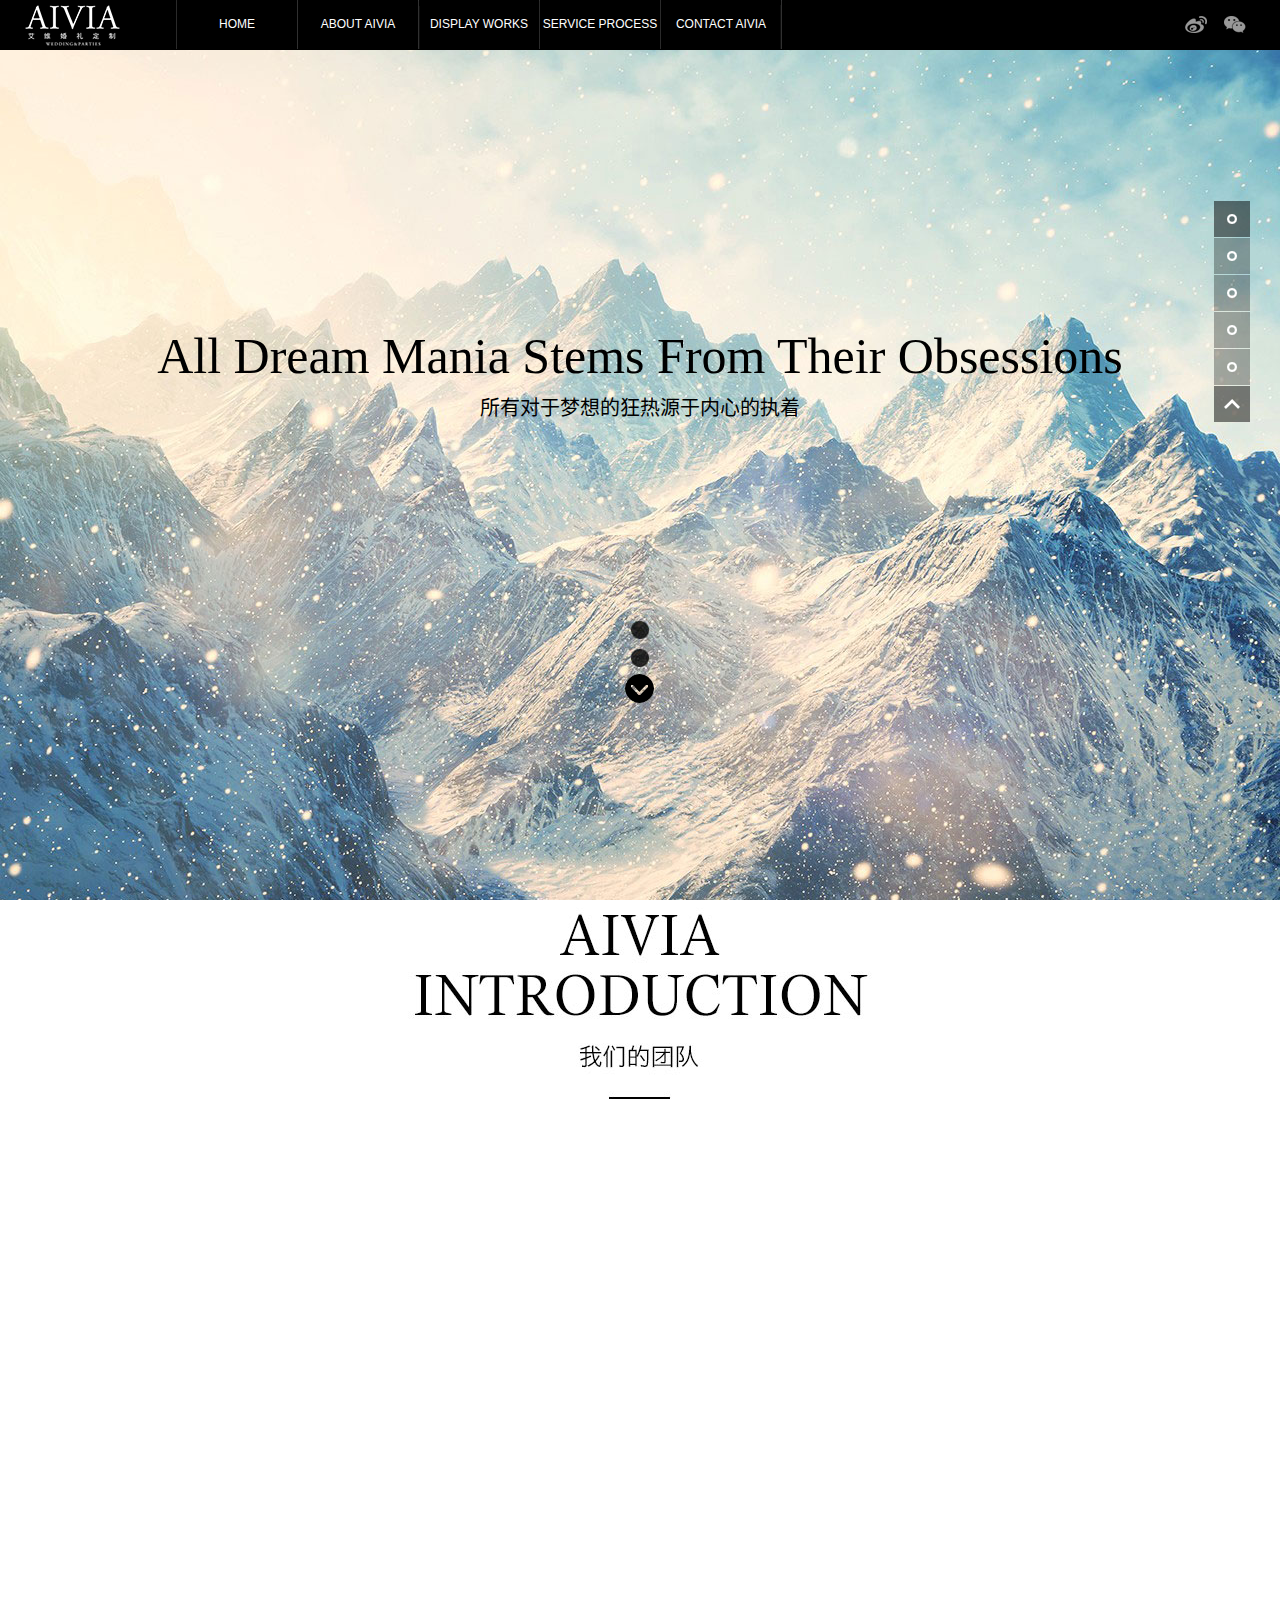
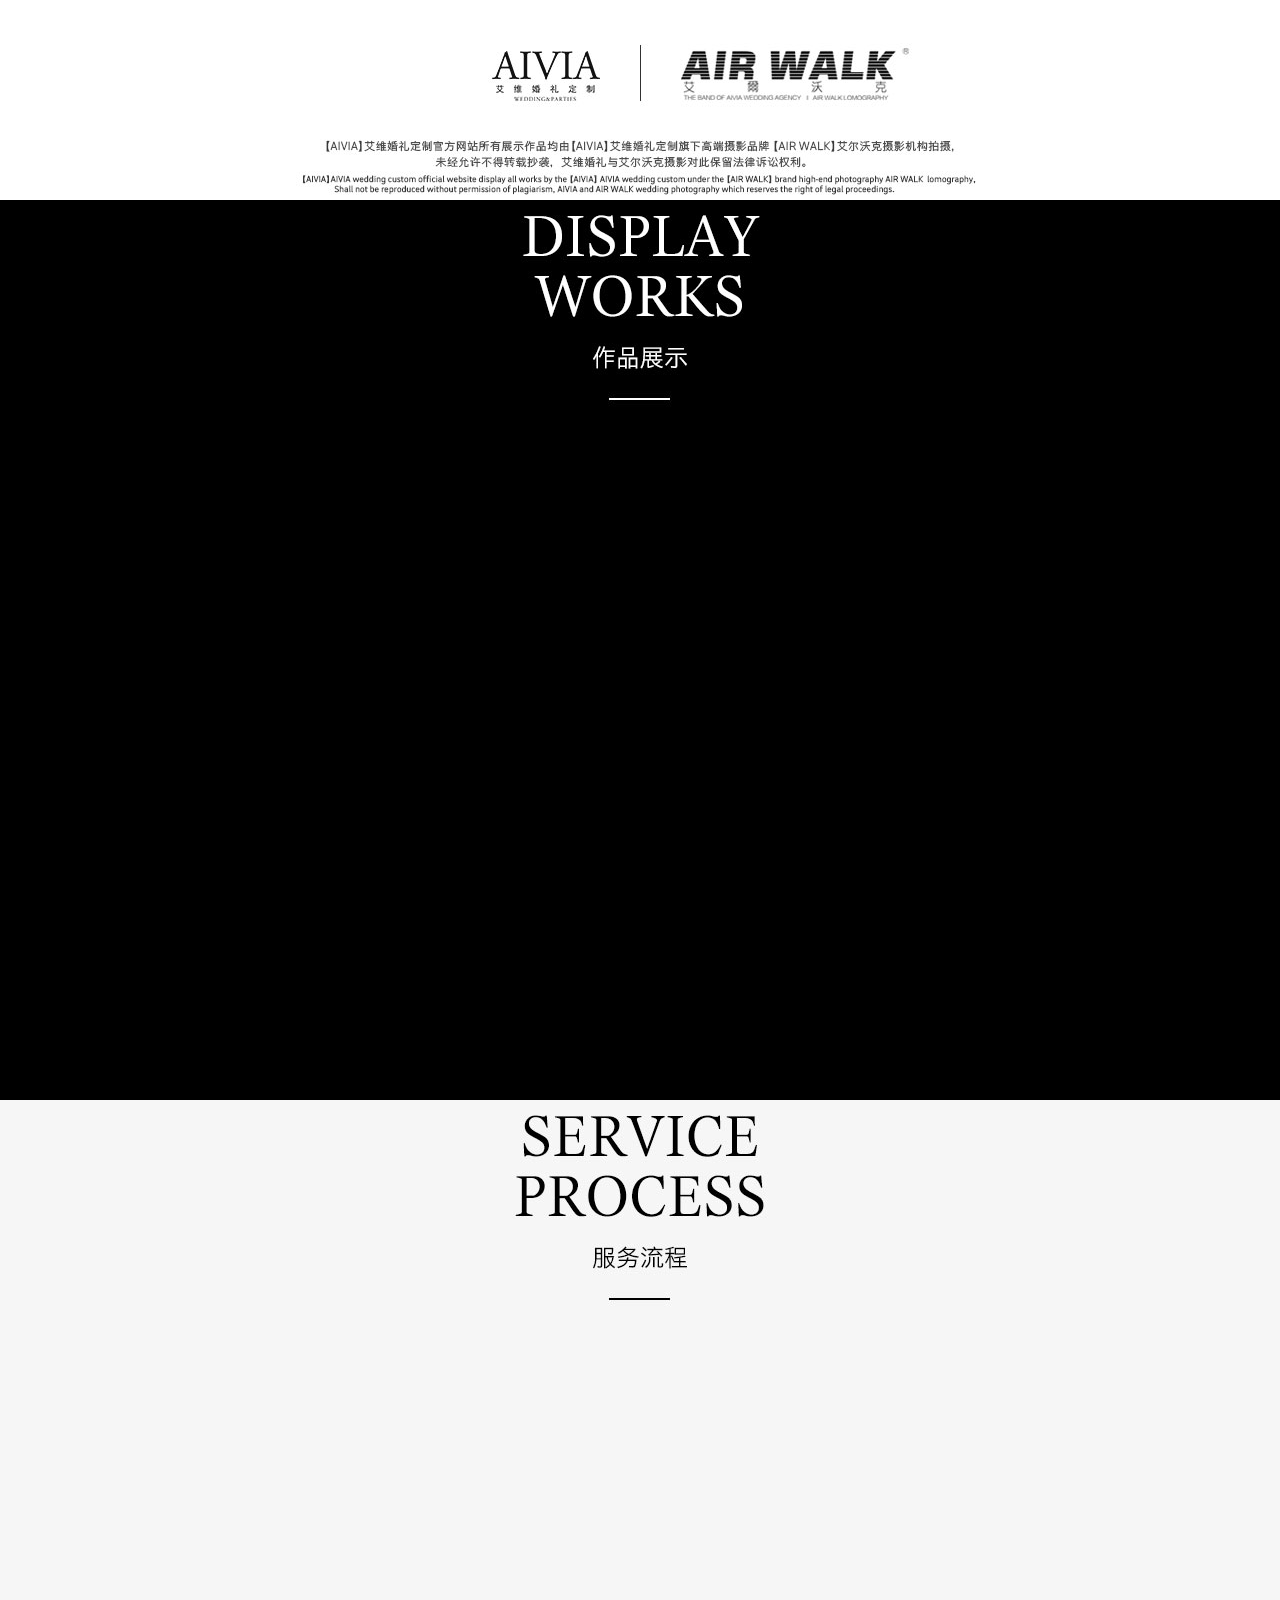
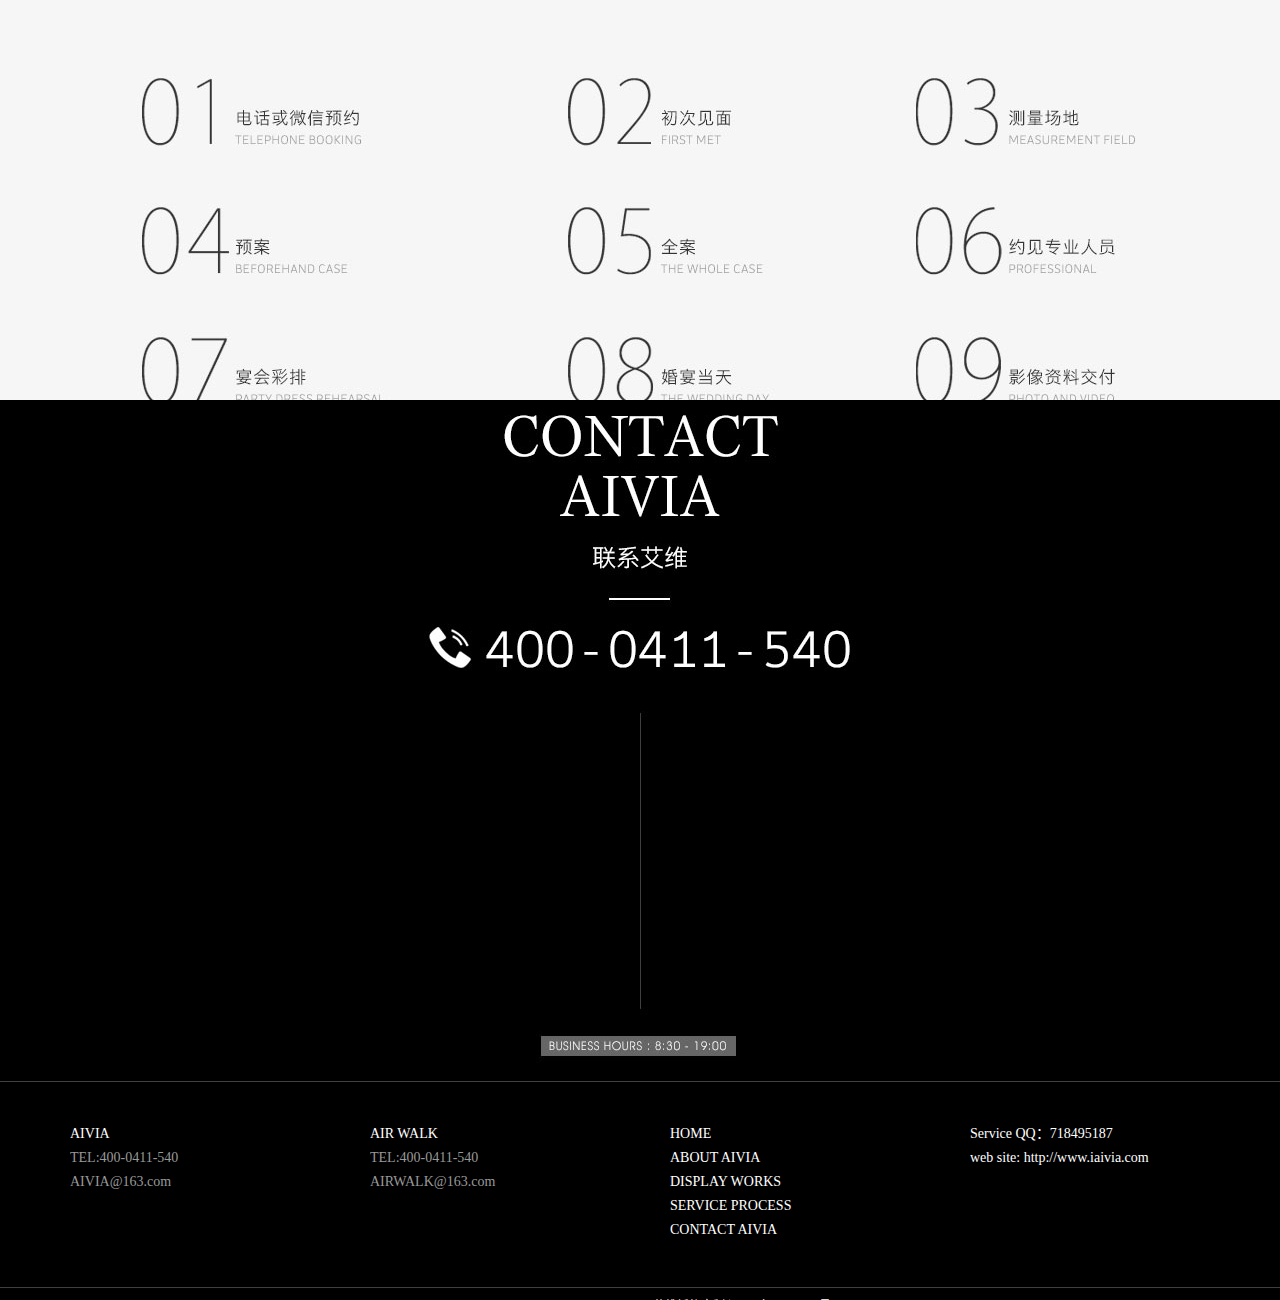
==== commit 8bc7f0de: "Signed-off-by: kaiser <kaiser@chinaso.com>" ====
--- a/aiwei/index.html
+++ b/aiwei/index.html
@@ -11,20 +11,22 @@
 <link rel="stylesheet" type="text/css" href="styles/common.css">
 </head>
 
-<body id="aaa">
+<body>
 <div class="J_mi4_content  mi4-content-feature hidetrans J_feature_body">
 	<div class="main J_feature_main">
 		<div class="slide mi4-content-feature-a turnBlack">
-			<!--<div class="feature-font-price"></div>-->
+			<div class="feature-font-price">
+            	All Dream Mania Stems From Their Obsessions<br /><em>所有对于梦想的狂热源于内心的执着</em>
+            </div>
             <!--<div class="feature-img J_feature_leftbotomani leftbottom-to-center-in">
 
 			</div>-->
-			<!--<div class="feature-forward J_feature_turndown"></div>-->
+			<div class="feature-forward J_feature_turndown"></div>
             <div class="nav">
                 <div class="bar J_fixed_bar showbar ahz-head">
                     <div class="container">
                         <h2 class="ahz-head-leftCon"><a href="#"></a></h2>
-                        <em class="ahz-head-nav"><a href="#1"></a><a href="#2"></a><a href="#3"></a><a href="#4"></a><a href="#5"></a></em>
+                        <em class="ahz-head-nav"><a href="#1" data-title="首页" data-rel="HOME">HOME</a><a href="#2" data-title="关于艾维" data-rel="ABOUT AIVIA">ABOUT AIVIA</a><a href="#3" data-title="作品展示" data-rel="DISPLAY WORKS">DISPLAY WORKS</a><a href="#4" data-title="服务流程" data-rel="SERVICE PROCESS">SERVICE PROCESS</a><a href="#5" data-title="联系艾维" data-rel="CONTACT AIVIA">CONTACT AIVIA</a></em>
                         <div class="ahz-head-rightCon J_head_rightCon_b"><a href="#"><img src="images/mainbav_weibo.png" /></a><a href="#"><img src="images/mainbav_weixin.png" /></a></div>
                     </div>
                 </div>
@@ -49,9 +51,15 @@
 		<div class="slide mi4-content-feature-d">
         	<div class="feature-img anihide J_feature_camera">
             	<a href="#" target="_blank"><img src="images/index_04_pic_01.jpg" width="272" height="319" alt="" /></a>
-                <a href="#" target="_blank"><img src="images/index_04_pic_02.jpg" width="272" height="319" alt="" /></a>
-                <a href="#" target="_blank"><img src="images/index_04_pic_03.jpg" width="272" height="319" alt="" /></a>
-                <a href="#" target="_blank"><img src="images/index_04_pic_04.jpg" width="272" height="319" alt="" /></a>
+            </div>
+            <div class="feature-img1 anihide J_feature_camera">
+            	<a href="#" target="_blank"><img src="images/index_04_pic_02.jpg" width="272" height="319" alt="" /></a>
+            </div>
+            <div class="feature-img2 anihide J_feature_camera">
+            	<a href="#" target="_blank"><img src="images/index_04_pic_03.jpg" width="272" height="319" alt="" /></a>
+            </div>
+            <div class="feature-img3 anihide J_feature_camera">
+            	<a href="#" target="_blank"><img src="images/index_04_pic_04.jpg" width="272" height="319" alt="" /></a>
             </div>
         </div>
 		<div class="slide mi4-content-feature-e">
@@ -141,23 +149,26 @@
 			$(this).find("b").fadeOut("slow");
 		}
 	);
+	movearraw();
+	$(".ahz-head-nav a").hover(
+		function(){
+			$(this).text($(this).data("title"));
+		},
+		function(){
+			$(this).text($(this).data("rel"));
+		}
+	)
 });
-
+function movearraw() { $(".J_feature_turndown").animate({ "margin-top": "223px" }, 700, function () { $(this).animate({ "margin-top": "229px" }, 700); movearraw(); }); }
 </script>
 <script type="text/javascript" src="files/imagesloaded.min.js"></script>
 <script type="text/javascript" src="files/jquery.mousewheel.js"></script>
 <script type="text/javascript" src="files/productMi4a.min.js"></script>
 <script>
 $(".return_top").click(function(e) {
-    var b = this,
-	c = FeatureMain;
-	var d = "up";
-	if (!d) return !1;
-	$(".J_feature_nav").find("li").removeClass("current"), $(".J_feature_nav").find("li").eq(0).addClass("current");
-	var e = 0,
-	f = "translate3d(0px," + e + "00%,0px)";
-	$(".J_feature_main").css("-webkit-transform", f), $(".J_feature_main").css("-moz-transform", f), $(".J_feature_main").css("-ms-transform", f), $(".J_feature_main").css("-o-transform", f), $(".J_feature_main").css("transform", f);
-	location.hash = "#fea-one";
+	var a = FeaturePage,
+		b = FeatureMain;
+		b.SCREENINDEX = 0, a.update3d("downorup"), $(".J_feature_nav").siblings("li").removeClass("current"), $(".J_feature_nav li").eq(0).addClass("current");
 });
 </script>
 </body></html>--- a/aiwei/files/product-mi4.min.css
+++ b/aiwei/files/product-mi4.min.css
@@ -1 +1 @@
-.xm-product-box .hd{border-bottom:1px solid #ededed;-webkit-border-top-left-radius:4px;-moz-border-radius-topleft:4px;border-top-left-radius:4px;-webkit-border-top-right-radius:4px;-moz-border-radius-topright:4px;border-top-right-radius:4px}.xm-product-box .hd .separator{margin:0 5px}.xm-product-box .ft{border-top:1px solid #ededed;-webkit-border-bottom-left-radius:4px;-moz-border-radius-bottomleft:4px;border-bottom-left-radius:4px;-webkit-border-bottom-right-radius:4px;-moz-border-radius-bottomright:4px;border-bottom-right-radius:4px}.xm-product-box .nav-bar{margin-top:15px;position:relative;height:50px;color:#6d6d6d;background:#fff}.xm-product-box .nav-bar .title{float:left;_display:inline;margin:10px 0 0 0}.xm-product-box .nav-bar .title h2{margin:0;font-size:18px;font-weight:400;line-height:30px;color:#333}.xm-product-box .nav-bar .title small{font-size:12px}.xm-product-box .nav-bar .title .separator{margin:0 5px}.xm-product-box .nav-bar .nav{float:right;_display:inline;margin:10px 0 0 0}.xm-product-box .nav-bar .nav .nav-switch{margin-right:10px;line-height:30px}.xm-product-box .nav-switch .separator{margin:0 5px;color:#f3f3f3}.xm-product-box .nav-switch .tab,.xm-product-box .nav-switch .link{color:#6d6d6d}.xm-product-box .nav-switch .tab:hover,.xm-product-box .nav-switch .link:hover{color:#6d6d6d}.xm-product-box .nav-switch .tab-active{color:#ee330a;cursor:default}.xm-product-box .nav-switch .tab-active:hover{color:#ee330a}.xm-product-box .separator{font-family:sans-serif}.xm-product-box .btn-disable{cursor:default}.xm-product-box .btn-disable:hover{background:#6d6d6d}.xm-product-box .btn-disable:active{background:#6d6d6d;-webkit-box-shadow:none;-moz-box-shadow:none;box-shadow:none}.ahz-head{height:50px;margin-top:15px;background-color:#fff;border-bottom:1px solid #e6e4d3}.ahz-head .ahz-head-leftCon{ width:311px; height:82px;float:left;padding:0px; margin:9px 0 0 49px;}.ahz-head .ahz-head-rightCon{height:19px;margin:43px 34px 0 0;float:right;}.ahz-head .ahz-head-rightCon span,.ahz-head .ahz-head-rightCon .tab{display:inline-block;cursor:pointer;padding-left:5px;padding-right:5px;color:#434a54}.ahz-head .ahz-head-rightCon a.bold{color:#f84858;cursor:default}.ahz-head .ahz-head-rightCon b{font-weight:normal;font-size:13px;color:#ccd1d9}.ahz-head .ahz-head-rightCon .f-chanel{display:inline-block;cursor:pointer;padding-left:5px;padding-right:15px;color:#434a54}.ahz-head .ahz-head-rightCon .f-chanels{display:inline-block;cursor:pointer;padding-left:5px;padding-right:5px;color:#434a54}.ahz-head .ahz-head-rightCon .btn{margin-left:5px}.ahz-head .ahz-head-rightCon span.btn{color:#fff;cursor:default}.ahz-head .ahz-head-rightCon span.btn:hover{background:#ccd0d8}.ahz-head .ahz-head-rightCon span.btn:active{background:#ccd0d8;-webkit-box-shadow:none;-moz-box-shadow:none;box-shadow:none}.ahz-content-params{background-color:#fff;overflow:hidden;-moz-border-radius-bottomleft:5px;-moz-border-radius-bottomright:5px;-webkit-border-bottom-left-radius:5px;-webkit-border-bottom-right-radius:5px;border-bottom-left-radius:5px;border-bottom-right-radius:5px}.ahz-content-params .form{margin:0px;padding:0px;border-bottom:1px solid #e6e4e3}.ahz-content-params .form dt{float:left;width:144px;font-size:14px;line-height:16px;font-weight:700;border-top:1px solid #e6e4e3;padding-top:20px;color:#333;padding-left:20px}.ahz-content-params .form dd{width:1045px;float:left;border-top:1px solid #e6e4e3;border-left:1px solid #e6e4e3;padding-top:20px;padding-left:30px;margin-left:0px;padding-bottom:20px}.ahz-content-params .form dd ul{padding:0px;margin:0px;font-size:14px;list-style-type:none}.ahz-content-params .form dd ul li{line-height:24px;height:24px}.ahz-content-params .form dd ul li b{display:inline-block;width:200px;height:24px;line-height:24px;font-size:14px;margin:0px;padding:0px}.ahz-content-params .form dd ul li span{text-align:center;color:#a3a3a3;line-height:24px;height:24px;display:inline-block}.ahz-content-params .warn{margin:0px;padding:0px;font-size:12px;padding-top:10px;padding-bottom:10px}@media (max-width:1260px){.ahz-content-params .form dd{width:623px}}body.default{overflow-y:hidden;position:relative;-webkit-transform:translate3d(0, 0, 0)}@-webkit-keyframes leftbottom-to-center-in{0%{-webkit-transform:translate(-950px, 550px);-moz-transform:translate(-950px, 550px);-ms-transform:translate(-950px, 550px);-o-transform:translate(-950px, 550px);transform:translate(-950px, 550px)}100%{-webkit-transform:translate(0, 0);-moz-transform:translate(0, 0);-ms-transform:translate(0, 0);-o-transform:translate(0, 0);transform:translate(0, 0)}}@-moz-keyframes leftbottom-to-center-in{0%{-webkit-transform:translate(-950px, 550px);-moz-transform:translate(-950px, 550px);-ms-transform:translate(-950px, 550px);-o-transform:translate(-950px, 550px);transform:translate(-950px, 550px)}100%{-webkit-transform:translate(0, 0);-moz-transform:translate(0, 0);-ms-transform:translate(0, 0);-o-transform:translate(0, 0);transform:translate(0, 0)}}@-ms-keyframes leftbottom-to-center-in{0%{-webkit-transform:translate(-950px, 550px);-moz-transform:translate(-950px, 550px);-ms-transform:translate(-950px, 550px);-o-transform:translate(-950px, 550px);transform:translate(-950px, 550px)}100%{-webkit-transform:translate(0, 0);-moz-transform:translate(0, 0);-ms-transform:translate(0, 0);-o-transform:translate(0, 0);transform:translate(0, 0)}}@-o-keyframes leftbottom-to-center-in{0%{-webkit-transform:translate(-950px, 550px);-moz-transform:translate(-950px, 550px);-ms-transform:translate(-950px, 550px);-o-transform:translate(-950px, 550px);transform:translate(-950px, 550px)}100%{-webkit-transform:translate(0, 0);-moz-transform:translate(0, 0);-ms-transform:translate(0, 0);-o-transform:translate(0, 0);transform:translate(0, 0)}}@keyframes leftbottom-to-center-in{0%{-webkit-transform:translate(-950px, 550px);-moz-transform:translate(-950px, 550px);-ms-transform:translate(-950px, 550px);-o-transform:translate(-950px, 550px);transform:translate(-950px, 550px)}100%{-webkit-transform:translate(0, 0);-moz-transform:translate(0, 0);-ms-transform:translate(0, 0);-o-transform:translate(0, 0);transform:translate(0, 0)}}.leftbottom-to-center-in{-webkit-animation:leftbottom-to-center-in 1.9s cubic-bezier(.21, 0, .07, 1) 1;animation:leftbottom-to-center-in 1.9s cubic-bezier(.21, 0, .07, 1) 1}@-webkit-keyframes mid-to-topright{0%{-webkit-transform:translate(-400px, 1080px);-moz-transform:translate(-400px, 1080px);-ms-transform:translate(-400px, 1080px);-o-transform:translate(-400px, 1080px);transform:translate(-400px, 1080px)}100%{-webkit-transform:translate(0, 0);-moz-transform:translate(0, 0);-ms-transform:translate(0, 0);-o-transform:translate(0, 0);transform:translate(0, 0)}}@-moz-keyframes mid-to-topright{0%{-webkit-transform:translate(-400px, 1080px);-moz-transform:translate(-400px, 1080px);-ms-transform:translate(-400px, 1080px);-o-transform:translate(-400px, 1080px);transform:translate(-400px, 1080px)}100%{-webkit-transform:translate(0, 0);-moz-transform:translate(0, 0);-ms-transform:translate(0, 0);-o-transform:translate(0, 0);transform:translate(0, 0)}}@-ms-keyframes mid-to-topright{0%{-webkit-transform:translate(-400px, 1080px);-moz-transform:translate(-400px, 1080px);-ms-transform:translate(-400px, 1080px);-o-transform:translate(-400px, 1080px);transform:translate(-400px, 1080px)}100%{-webkit-transform:translate(0, 0);-moz-transform:translate(0, 0);-ms-transform:translate(0, 0);-o-transform:translate(0, 0);transform:translate(0, 0)}}@-o-keyframes mid-to-topright{0%{-webkit-transform:translate(-400px, 1080px);-moz-transform:translate(-400px, 1080px);-ms-transform:translate(-400px, 1080px);-o-transform:translate(-400px, 1080px);transform:translate(-400px, 1080px)}100%{-webkit-transform:translate(0, 0);-moz-transform:translate(0, 0);-ms-transform:translate(0, 0);-o-transform:translate(0, 0);transform:translate(0, 0)}}@keyframes mid-to-topright{0%{-webkit-transform:translate(-400px, 1080px);-moz-transform:translate(-400px, 1080px);-ms-transform:translate(-400px, 1080px);-o-transform:translate(-400px, 1080px);transform:translate(-400px, 1080px)}100%{-webkit-transform:translate(0, 0);-moz-transform:translate(0, 0);-ms-transform:translate(0, 0);-o-transform:translate(0, 0);transform:translate(0, 0)}}.mid-to-topright-in{-webkit-animation:mid-to-topright 1.5s cubic-bezier(0, .8, .42, 1) 1;animation:mid-to-topright 1.5s cubic-bezier(0, .8, .42, 1) 1}@-webkit-keyframes topright-to-mid{0%{-webkit-transform:translate(300px, -200px);-moz-transform:translate(300px, -200px);-ms-transform:translate(300px, -200px);-o-transform:translate(300px, -200px);transform:translate(300px, -200px)}100%{-webkit-transform:translate(0, 0);-moz-transform:translate(0, 0);-ms-transform:translate(0, 0);-o-transform:translate(0, 0);transform:translate(0, 0)}}@-moz-keyframes topright-to-mid{0%{-webkit-transform:translate(300px, -200px);-moz-transform:translate(300px, -200px);-ms-transform:translate(300px, -200px);-o-transform:translate(300px, -200px);transform:translate(300px, -200px)}100%{-webkit-transform:translate(0, 0);-moz-transform:translate(0, 0);-ms-transform:translate(0, 0);-o-transform:translate(0, 0);transform:translate(0, 0)}}@-ms-keyframes topright-to-mid{0%{-webkit-transform:translate(300px, -200px);-moz-transform:translate(300px, -200px);-ms-transform:translate(300px, -200px);-o-transform:translate(300px, -200px);transform:translate(300px, -200px)}100%{-webkit-transform:translate(0, 0);-moz-transform:translate(0, 0);-ms-transform:translate(0, 0);-o-transform:translate(0, 0);transform:translate(0, 0)}}@-o-keyframes topright-to-mid{0%{-webkit-transform:translate(300px, -200px);-moz-transform:translate(300px, -200px);-ms-transform:translate(300px, -200px);-o-transform:translate(300px, -200px);transform:translate(300px, -200px)}100%{-webkit-transform:translate(0, 0);-moz-transform:translate(0, 0);-ms-transform:translate(0, 0);-o-transform:translate(0, 0);transform:translate(0, 0)}}@keyframes topright-to-mid{0%{-webkit-transform:translate(300px, -200px);-moz-transform:translate(300px, -200px);-ms-transform:translate(300px, -200px);-o-transform:translate(300px, -200px);transform:translate(300px, -200px)}100%{-webkit-transform:translate(0, 0);-moz-transform:translate(0, 0);-ms-transform:translate(0, 0);-o-transform:translate(0, 0);transform:translate(0, 0)}}.topright-to-mid-in{-webkit-animation:topright-to-mid .9s cubic-bezier(.86, 0, .07, 1) 1;animation:topright-to-mid .9s cubic-bezier(.86, 0, .07, 1) 1}@-webkit-keyframes right-to-left{0%{opacity:0;-webkit-transform:translate3d(1000px, 0, 0);-moz-transform:translate3d(1000px, 0, 0);-o-transform:translate3d(1000px, 0, 0);transform:translate3d(1000px, 0, 0)}100%{opacity:1;-webkit-transform:translate3d(0, 0, 0);-moz-transform:translate3d(0, 0, 0);-o-transform:translate3d(0, 0, 0);transform:translate3d(0, 0, 0)}}@-moz-keyframes right-to-left{0%{opacity:0;-webkit-transform:translate3d(1000px, 0, 0);-moz-transform:translate3d(1000px, 0, 0);-o-transform:translate3d(1000px, 0, 0);transform:translate3d(1000px, 0, 0)}100%{opacity:1;-webkit-transform:translate3d(0, 0, 0);-moz-transform:translate3d(0, 0, 0);-o-transform:translate3d(0, 0, 0);transform:translate3d(0, 0, 0)}}@-ms-keyframes right-to-left{0%{opacity:0;-webkit-transform:translate3d(1000px, 0, 0);-moz-transform:translate3d(1000px, 0, 0);-o-transform:translate3d(1000px, 0, 0);transform:translate3d(1000px, 0, 0)}100%{opacity:1;-webkit-transform:translate3d(0, 0, 0);-moz-transform:translate3d(0, 0, 0);-o-transform:translate3d(0, 0, 0);transform:translate3d(0, 0, 0)}}@-o-keyframes right-to-left{0%{opacity:0;-webkit-transform:translate3d(1000px, 0, 0);-moz-transform:translate3d(1000px, 0, 0);-o-transform:translate3d(1000px, 0, 0);transform:translate3d(1000px, 0, 0)}100%{opacity:1;-webkit-transform:translate3d(0, 0, 0);-moz-transform:translate3d(0, 0, 0);-o-transform:translate3d(0, 0, 0);transform:translate3d(0, 0, 0)}}@keyframes right-to-left{0%{opacity:0;-webkit-transform:translate3d(1000px, 0, 0);-moz-transform:translate3d(1000px, 0, 0);-o-transform:translate3d(1000px, 0, 0);transform:translate3d(1000px, 0, 0)}100%{opacity:1;-webkit-transform:translate3d(0, 0, 0);-moz-transform:translate3d(0, 0, 0);-o-transform:translate3d(0, 0, 0);transform:translate3d(0, 0, 0)}}.right-to-left{-webkit-animation:right-to-left .9s cubic-bezier(.86, 0, .07, 1) 1;animation:right-to-left .9s cubic-bezier(.86, 0, .07, 1) 1}@-webkit-keyframes left-to-right{0%{opacity:0;-webkit-transform:translate3d(-1000px, 0, 0);-moz-transform:translate3d(-1000px, 0, 0);-o-transform:translate3d(-1000px, 0, 0);transform:translate3d(-1000px, 0, 0)}100%{opacity:1;-webkit-transform:translate3d(0, 0, 0);-moz-transform:translate3d(0, 0, 0);-o-transform:translate3d(0, 0, 0);transform:translate3d(0, 0, 0)}}@-moz-keyframes left-to-right{0%{opacity:0;-webkit-transform:translate3d(-1000px, 0, 0);-moz-transform:translate3d(-1000px, 0, 0);-o-transform:translate3d(-1000px, 0, 0);transform:translate3d(-1000px, 0, 0)}100%{opacity:1;-webkit-transform:translate3d(0, 0, 0);-moz-transform:translate3d(0, 0, 0);-o-transform:translate3d(0, 0, 0);transform:translate3d(0, 0, 0)}}@-ms-keyframes left-to-right{0%{opacity:0;-webkit-transform:translate3d(-1000px, 0, 0);-moz-transform:translate3d(-1000px, 0, 0);-o-transform:translate3d(-1000px, 0, 0);transform:translate3d(-1000px, 0, 0)}100%{opacity:1;-webkit-transform:translate3d(0, 0, 0);-moz-transform:translate3d(0, 0, 0);-o-transform:translate3d(0, 0, 0);transform:translate3d(0, 0, 0)}}@-o-keyframes left-to-right{0%{opacity:0;-webkit-transform:translate3d(-1000px, 0, 0);-moz-transform:translate3d(-1000px, 0, 0);-o-transform:translate3d(-1000px, 0, 0);transform:translate3d(-1000px, 0, 0)}100%{opacity:1;-webkit-transform:translate3d(0, 0, 0);-moz-transform:translate3d(0, 0, 0);-o-transform:translate3d(0, 0, 0);transform:translate3d(0, 0, 0)}}@keyframes left-to-right{0%{opacity:0;-webkit-transform:translate3d(-1000px, 0, 0);-moz-transform:translate3d(-1000px, 0, 0);-o-transform:translate3d(-1000px, 0, 0);transform:translate3d(-1000px, 0, 0)}100%{opacity:1;-webkit-transform:translate3d(0, 0, 0);-moz-transform:translate3d(0, 0, 0);-o-transform:translate3d(0, 0, 0);transform:translate3d(0, 0, 0)}}.left-to-right{-webkit-animation:left-to-right .9s cubic-bezier(.86, 0, .07, 1) 1;animation:left-to-right .9s cubic-bezier(.86, 0, .07, 1) 1}body.scroll .main{height:4750px}body.scroll .slide{height:950px}body.scroll .mi4-content-feature-a{top:0px}body.scroll .mi4-content-feature-b{top:1010px}body.scroll .mi4-content-feature-c{top:2020px}body.scroll .mi4-content-feature-d{top:3030px}body.scroll .mi4-content-feature-e{top:4040px}body.scroll .mi4-content-feature-f{top:6060px}body.scroll .mi4-content-feature-g{top:7070px}body.scroll .mi4-content-feature-h{top:9090px}body.scroll .mi4-content-feature-i{top:8080px}body.scroll .mi4-content-feature-j{top:5050px}.site-topbar.hideUp{margin-top:-263px}.hidetrans{-webkit-transition:margin-top .9s cubic-bezier(.86, 0, .07, 1);-moz-transition:margin-top .9s cubic-bezier(.86, 0, .07, 1);-o-transition:margin-top .9s cubic-bezier(.86, 0, .07, 1);transition:margin-top .9s cubic-bezier(.86, 0, .07, 1)}.mi4-content-feature ul,.mi4-content-feature li,.mi4-content-feature dt,.mi4-content-feature dd,.mi4-content-feature dl{margin:0;padding:0;list-style:none}.mi4-content-feature h1,.mi4-content-feature h2,.mi4-content-feature h3,.mi4-content-feature h4,.mi4-content-feature p{font-weight:normal;margin:0px;padding:0px}.mi4-content-feature .main{position:relative;width:100%;height:100%;-webkit-transform:translateZ(0);-webkit-transition:-webkit-transform .9s cubic-bezier(.86, 0, .07, 1);-moz-transition:-moz-transform .9s cubic-bezier(.86, 0, .07, 1);transition:transform .9s cubic-bezier(.86, 0, .07, 1)}.mi4-content-feature .slide{position:absolute;width:100%;height:100%;z-index:1;overflow:hidden}.mi4-content-feature .nav-btns{position:absolute;top:50%;right:30px;height:250px;margin-top:-250px;z-index:20;opacity:0;filter:alpha(opacity=0);-webkit-transition:opacity 1.5s linear 1s;-moz-transition:opacity 1.5s linear 1s;-o-transition:opacity 1.5s linear 1s;transition:opacity 1.5s linear 1s}.mi4-content-feature .nav-btns li{width:36px;height:36px;background:url('../images/nav-btns.png') no-repeat;margin-top:1px;cursor:pointer;position:relative}.mi4-content-feature .nav-btns li b{position:absolute;width:100px;font-size:12px;color:#8c8c8c;line-height:20px;left:-107px;top:-4px;text-align:right;opacity:0;filter:alpha(opacity=0);-webkit-transition:opacity .3s cubic-bezier(.86, 0, .07, 1);-moz-transition:opacity .3s cubic-bezier(.86, 0, .07, 1);-o-transition:opacity .3s cubic-bezier(.86, 0, .07, 1);transition:opacity .3s cubic-bezier(.86, 0, .07, 1)}.mi4-content-feature .nav-btns li:hover b{opacity:1;filter:alpha(opacity=100)}.mi4-content-feature .nav-btns .current{width:36px;height:36px;background:url('../images/nav-btns.png') no-repeat 0 -36px;margin-top:1px;cursor:default}.mi4-content-feature .nav-btns .current b{top:-5px}.mi4-content-feature .nav-btns .first{width:36px;height:36px;background:url('../images/nav-btns.png') no-repeat;margin-top:1px;border:none;}.mi4-content-feature .nav-btns .first b{top:0px}.mi4-content-feature .anihide{opacity:0;filter:alpha(opacity=0)}.mi4-content-feature .feature-font-public{position:absolute;top:50%;left:50%}.mi4-content-feature .feature-font-public .feature-font-title{color:#fff;font-size:48px;line-height:60px;font-weight:normal}.mi4-content-feature .feature-font-public .feature-font-title b{font-style:normal;font-weight:normal;color:#ee330a}.mi4-content-feature .feature-font-public .feature-font-title-info{font-size:30px;line-height:40px;margin-top:10px;color:#fff}.mi4-content-feature .feature-font-public .feature-font-detail{margin-top:20px;color:#c3c3c3;font-size:16px;line-height:25px}.mi4-content-feature .feature-font-public .feature-font-detail a{color:#ee330a}.mi4-content-feature .mi4-content-feature-a.turnBlack{background-repeat:repeat-x;background-position:center center;background-image:url('../images/index_01.jpg');}.mi4-content-feature .mi4-content-feature-a{top:0%;background:#fff;-webkit-transition:all .5s linear;-moz-transition:all .5s linear;-o-transition:all .5s linear;transition:all .5s linear;-webkit-transform:translateZ(0)}.mi4-content-feature .mi4-content-feature-a .feature-font{z-index:2;position:absolute;top:50%;left:50%;width:800px;margin-left:-400px;margin-top:-315px;text-align:center;opacity:0;filter:alpha(opacity=0);-webkit-transition:opacity 1.5s linear 1s;-moz-transition:opacity 1.5s linear 1s;-o-transition:opacity 1.5s linear 1s;transition:opacity 1.5s linear 1s}.mi4-content-feature .mi4-content-feature-a .feature-font .feature-font-title-white{color:#fff;font-size:72px;line-height:72px;font-weight:normal}.mi4-content-feature .mi4-content-feature-a .feature-font .feature-font-title-white b{font-style:normal;font-weight:normal;color:#ee330a;padding-left:20px}.mi4-content-feature .mi4-content-feature-a .feature-font .feature-font-detail{margin-top:20px;color:#c3c3c3;font-size:24px;line-height:30px}.mi4-content-feature .mi4-content-feature-a .feature-font-price{z-index:1;position:absolute;left:50%;width:316px;height:343px;margin-left:-158px;margin-top:57px;background-repeat:no-repeat;background-position:center center;background-image:url('../images/index_01_pic.png');background-image:-webkit-image-set(url('../images/index_01_pic.png') 1x, url('../images/index_01_pic.png') 2x)}.mi4-content-feature .mi4-content-feature-a .feature-font .feature-font-other{font-size:12px;color:#BBBBBB;line-height:20px;margin-top:10px}.mi4-content-feature .mi4-content-feature-a .feature-img{position:absolute;top:50%;left:50%;width:1909px;height:736px;margin-left:-1360px;margin-top:-40px;background-repeat:no-repeat;background-position:center center;background-image:url('http://img03.mifile.cn/webfile/images/2014/cn/goods/mi4/ma/fea-1.png');background-image:-webkit-image-set(url('http://img03.mifile.cn/webfile/images/2014/cn/goods/mi4/ma/fea-1.png') 1x, url('http://img03.mifile.cn/webfile/images/2014/cn/goods/mi4/ma/fea-1_2x.png') 2x);z-index:1}.mi4-content-feature .mi4-content-feature-a .feature-forward{width:52px;height:52px;position:absolute;left:50%;bottom:30px;margin-left:-26px;opacity:0;filter:alpha(opacity=0);-webkit-transition:opacity 1.5s linear 1s;-moz-transition:opacity 1.5s linear 1s;-o-transition:opacity 1.5s linear 1s;transition:opacity 1.5s linear 1s;cursor:pointer;z-index:10;background-repeat:no-repeat;background-position:center center;background-image:url('http://img03.mifile.cn/webfile/images/2014/cn/goods/mi4/ma/fea-24_2x.png');background-size:52px}.mi4-content-feature .mi4-content-feature-a .feature-forward:hover{background-repeat:no-repeat;background-position:center center;background-image:url('http://img03.mifile.cn/webfile/images/2014/cn/goods/mi4/ma/fea-25_2x.png')}.mi4-content-feature .mi4-content-feature-b{top:100%;background-repeat:repeat-x;background-position:center center;background-image:url('../images/index_02.jpg');-webkit-transform:translateZ(0)}.mi4-content-feature .mi4-content-feature-b .feature-ruler{height:40px;width:100%;background-repeat:repeat-x;background-position:-96px center;background-image:url('http://img03.mifile.cn/webfile/images/2014/cn/goods/mi4/ma/fea-3.png');position:absolute;left:50%;bottom:40px;z-index:2}.mi4-content-feature .mi4-content-feature-b .feature-forwardown{width:52px;height:52px;position:absolute;left:50%;bottom:45px;margin-left:-26px;cursor:pointer;z-index:10;background-repeat:no-repeat;background-position:center center;background-image:url('http://img03.mifile.cn/webfile/images/2014/cn/goods/mi4/ma/fea-24_2x.png');background-size:52px;-webkit-transition:opacity .2s cubic-bezier(.86, 0, .07, 1);-moz-transition:opacity .2s cubic-bezier(.86, 0, .07, 1);-o-transition:opacity .2s cubic-bezier(.86, 0, .07, 1);transition:opacity .2s cubic-bezier(.86, 0, .07, 1)}.mi4-content-feature .mi4-content-feature-b .feature-forwardown:hover{background-repeat:no-repeat;background-position:center center;background-image:url('http://img03.mifile.cn/webfile/images/2014/cn/goods/mi4/ma/fea-25_2x.png')}.mi4-content-feature .mi4-content-feature-b .feature-hoverfloat-left{position:absolute;top:50%;left:50%;width:300px;height:500px;margin-top:-250px;margin-left:-600px;z-index:4}.mi4-content-feature .mi4-content-feature-b .feature-hoverfloat-left.forward{cursor:url("http://s1.mi.com/zt/14072201/fea-cursor-left.cur"),pointer}.mi4-content-feature .mi4-content-feature-b .feature-hoverfloat-right{position:absolute;top:50%;left:50%;width:300px;height:500px;margin-top:-250px;margin-left:300px;z-index:4}.mi4-content-feature .mi4-content-feature-b .feature-hoverfloat-right.forward{cursor:url("http://s1.mi.com/zt/14072201/fea-cursor-right.cur"),pointer}.mi4-content-feature .mi4-content-feature-b .margintrans.feature-crafts-slide,.mi4-content-feature .mi4-content-feature-b .margintrans.feature-ruler{-webkit-transition:margin-left 1.4s cubic-bezier(.86, 0, .07, 1) .2s;-moz-transition:margin-left 1.4s cubic-bezier(.86, 0, .07, 1) .2s;-o-transition:margin-left 1.4s cubic-bezier(.86, 0, .07, 1) .2s;transition:margin-left 1.4s cubic-bezier(.86, 0, .07, 1) .2s}.mi4-content-feature .mi4-content-feature-b .feature-crafts-slide{margin-top:-270px;position:absolute;top:50%;left:50%}.mi4-content-feature .mi4-content-feature-b .feature-crafts-slide li{position:absolute;text-align:center}.mi4-content-feature .mi4-content-feature-b .feature-crafts-slide li .slide-title{font-size:120px;line-height:120px;color:#ee330a;width:200px;margin:0 auto;position:relative;-webkit-transition:opacity .9s cubic-bezier(.86, 0, .07, 1);-moz-transition:opacity .9s cubic-bezier(.86, 0, .07, 1);-o-transition:opacity .9s cubic-bezier(.86, 0, .07, 1);transition:opacity .9s cubic-bezier(.86, 0, .07, 1)}.mi4-content-feature .mi4-content-feature-b .feature-crafts-slide li .slide-title b{position:absolute;top:0px;right:0px;font-size:18px;line-height:20px;color:#ee330a}.mi4-content-feature .mi4-content-feature-b .feature-crafts-slide li .title-info{font-size:30px;line-height:40px;color:#fff;margin-top:45px;-webkit-transition:opacity .9s cubic-bezier(.86, 0, .07, 1);-moz-transition:opacity .9s cubic-bezier(.86, 0, .07, 1);-o-transition:opacity .9s cubic-bezier(.86, 0, .07, 1);transition:opacity .9s cubic-bezier(.86, 0, .07, 1)}.mi4-content-feature .mi4-content-feature-b .feature-crafts-slide li .slide-content{margin:0 auto;margin-top:20px;font-size:14px;color:#c3c3c3;line-height:20px;width:500px;-webkit-transition:opacity .9s cubic-bezier(.86, 0, .07, 1);-moz-transition:opacity .9s cubic-bezier(.86, 0, .07, 1);-o-transition:opacity .9s cubic-bezier(.86, 0, .07, 1);transition:opacity .9s cubic-bezier(.86, 0, .07, 1)}.mi4-content-feature .mi4-content-feature-b .feature-crafts-slide li .slide-img{width:1300px;height:300px;margin:0 auto;margin-top:25px}.mi4-content-feature .mi4-content-feature-b .feature-crafts-slide li .slide-time{width:100px;margin:0 auto;font-size:12px;color:#8c8c8c;line-height:20px;margin-top:55px;position:relative;padding-left:10px;-webkit-transition:opacity .9s cubic-bezier(.86, 0, .07, 1);-moz-transition:opacity .9s cubic-bezier(.86, 0, .07, 1);-o-transition:opacity .9s cubic-bezier(.86, 0, .07, 1);transition:opacity .9s cubic-bezier(.86, 0, .07, 1)}.mi4-content-feature .mi4-content-feature-b .feature-crafts-slide li .slide-time b{color:#ee330a;font-size:30px;vertical-align:-7px;position:absolute;width:6px;height:6px;top:6px;left:11px;background-color:#d6313a;border-radius:50%}.mi4-content-feature .mi4-content-feature-b .feature-crafts-slide .step-0 .title{font-size:60px;color:#ee330a;line-height:65px}.mi4-content-feature .mi4-content-feature-b .feature-crafts-slide .step-0 .title-info{font-size:24px;color:#c3c3c3;line-height:30px;margin-top:10px}.mi4-content-feature .mi4-content-feature-b .feature-crafts-slide .step-0 .slide-time{margin-top:415px}.mi4-content-feature .mi4-content-feature-b .feature-crafts-slide .step-0 .slide-img{margin:0 auto;margin-top:180px;width:1000px;height:600px;background-repeat:no-repeat;background-position:center center;background-image:url('http://img03.mifile.cn/webfile/images/2014/cn/goods/mi4/ma/fea-33.png');background-image:-webkit-image-set(url('http://img03.mifile.cn/webfile/images/2014/cn/goods/mi4/ma/fea-33.png') 1x, url('http://img03.mifile.cn/webfile/images/2014/cn/goods/mi4/ma/fea-33_2x.png') 2x)}.mi4-content-feature .mi4-content-feature-b .feature-crafts-slide .step-1 .slide-img{background-repeat:no-repeat;background-position:center center;background-image:url('http://img03.mifile.cn/webfile/images/2014/cn/goods/mi4/ma/fea-15.png');background-image:-webkit-image-set(url('http://img03.mifile.cn/webfile/images/2014/cn/goods/mi4/ma/fea-15.png') 1x, url('http://img03.mifile.cn/webfile/images/2014/cn/goods/mi4/ma/fea-15_2x.png') 2x)}.mi4-content-feature .mi4-content-feature-b .feature-crafts-slide .step-1 .slide-time{margin-top:80px}.mi4-content-feature .mi4-content-feature-b .feature-crafts-slide .step-2 .slide-img{background-repeat:no-repeat;background-position:center center;background-image:url('http://img03.mifile.cn/webfile/images/2014/cn/goods/mi4/ma/fea-16.png');background-image:-webkit-image-set(url('http://img03.mifile.cn/webfile/images/2014/cn/goods/mi4/ma/fea-16.png') 1x, url('http://img03.mifile.cn/webfile/images/2014/cn/goods/mi4/ma/fea-16_2x.png') 2x)}.mi4-content-feature .mi4-content-feature-b .feature-crafts-slide .step-2 .slide-time{margin-top:80px}.mi4-content-feature .mi4-content-feature-b .feature-crafts-slide .step-3 .slide-img{background-repeat:no-repeat;background-position:center center;background-image:url('http://img03.mifile.cn/webfile/images/2014/cn/goods/mi4/ma/fea-17.png');background-image:-webkit-image-set(url('http://img03.mifile.cn/webfile/images/2014/cn/goods/mi4/ma/fea-17.png') 1x, url('http://img03.mifile.cn/webfile/images/2014/cn/goods/mi4/ma/fea-17_2x.png') 2x)}.mi4-content-feature .mi4-content-feature-b .feature-crafts-slide .step-4 .slide-img{background-repeat:no-repeat;background-position:center center;background-image:url('http://img03.mifile.cn/webfile/images/2014/cn/goods/mi4/ma/fea-20.png');background-image:-webkit-image-set(url('http://img03.mifile.cn/webfile/images/2014/cn/goods/mi4/ma/fea-20.png') 1x, url('http://img03.mifile.cn/webfile/images/2014/cn/goods/mi4/ma/fea-20_2x.png') 2x)}.mi4-content-feature .mi4-content-feature-b .feature-crafts-slide .step-4 .slide-time{margin-top:80px}.mi4-content-feature .mi4-content-feature-b .feature-crafts-slide .step-5 .slide-img{background-repeat:no-repeat;background-position:center center;background-image:url('http://img03.mifile.cn/webfile/images/2014/cn/goods/mi4/ma/fea-19.png');background-image:-webkit-image-set(url('http://img03.mifile.cn/webfile/images/2014/cn/goods/mi4/ma/fea-19.png') 1x, url('http://img03.mifile.cn/webfile/images/2014/cn/goods/mi4/ma/fea-19_2x.png') 2x)}.mi4-content-feature .mi4-content-feature-b .feature-crafts-slide .step-7 .slide-img{background-repeat:no-repeat;background-position:center center;background-image:url('http://img03.mifile.cn/webfile/images/2014/cn/goods/mi4/ma/fea-22.png');background-image:-webkit-image-set(url('http://img03.mifile.cn/webfile/images/2014/cn/goods/mi4/ma/fea-22.png') 1x, url('http://img03.mifile.cn/webfile/images/2014/cn/goods/mi4/ma/fea-22_2x.png') 2x)}.mi4-content-feature .mi4-content-feature-b .feature-crafts-slide .step-7 .slide-time{margin-top:80px}.mi4-content-feature .mi4-content-feature-b .feature-crafts-slide .stephideFont .slide-title{opacity:0;filter:alpha(opacity=0)}.mi4-content-feature .mi4-content-feature-b .feature-crafts-slide .stephideFont .title-info{opacity:0;filter:alpha(opacity=0)}.mi4-content-feature .mi4-content-feature-b .feature-crafts-slide .stephideFont .slide-content{opacity:0;filter:alpha(opacity=0)}.mi4-content-feature .mi4-content-feature-b .feature-crafts-slide .stephideFont .slide-time{opacity:0;filter:alpha(opacity=0)}.mi4-content-feature .mi4-content-feature-b .feature-crafts-btns{position:absolute;left:50%;width:230px;margin-left:-115px;bottom:30px;z-index:5;-webkit-transform:translateZ(0)}.mi4-content-feature .mi4-content-feature-b .feature-crafts-btns li{float:left;width:10px;height:10px;border-radius:50%;cursor:pointer;margin-left:20px;background-color:#dfdfdf;opacity:0;filter:alpha(opacity=0)}.mi4-content-feature .mi4-content-feature-b .feature-crafts-btns .current{float:left;width:8px;height:8px;background-color:transparent;border:1px solid #dfdfdf}.mi4-content-feature .mi4-content-feature-b .feature-crafts-btns .btn-a{-webkit-transition:opacity .9s cubic-bezier(.86, 0, .07, 1);-moz-transition:opacity .9s cubic-bezier(.86, 0, .07, 1);-o-transition:opacity .9s cubic-bezier(.86, 0, .07, 1);transition:opacity .9s cubic-bezier(.86, 0, .07, 1)}.mi4-content-feature .mi4-content-feature-b .feature-crafts-btns .btn-b{-webkit-transition:opacity .9s cubic-bezier(.86, 0, .07, 1) .3s;-moz-transition:opacity .9s cubic-bezier(.86, 0, .07, 1) .3s;-o-transition:opacity .9s cubic-bezier(.86, 0, .07, 1) .3s;transition:opacity .9s cubic-bezier(.86, 0, .07, 1) .3s}.mi4-content-feature .mi4-content-feature-b .feature-crafts-btns .btn-c{-webkit-transition:opacity .9s cubic-bezier(.86, 0, .07, 1) .6s;-moz-transition:opacity .9s cubic-bezier(.86, 0, .07, 1) .6s;-o-transition:opacity .9s cubic-bezier(.86, 0, .07, 1) .6s;transition:opacity .9s cubic-bezier(.86, 0, .07, 1) .6s}.mi4-content-feature .mi4-content-feature-b .feature-crafts-btns .btn-d{-webkit-transition:opacity .9s cubic-bezier(.86, 0, .07, 1) .9s;-moz-transition:opacity .9s cubic-bezier(.86, 0, .07, 1) .9s;-o-transition:opacity .9s cubic-bezier(.86, 0, .07, 1) .9s;transition:opacity .9s cubic-bezier(.86, 0, .07, 1) .9s}.mi4-content-feature .mi4-content-feature-b .feature-crafts-btns .btn-e{-webkit-transition:opacity .9s cubic-bezier(.86, 0, .07, 1) 1.2s;-moz-transition:opacity .9s cubic-bezier(.86, 0, .07, 1) 1.2s;-o-transition:opacity .9s cubic-bezier(.86, 0, .07, 1) 1.2s;transition:opacity .9s cubic-bezier(.86, 0, .07, 1) 1.2s}.mi4-content-feature .mi4-content-feature-b .feature-crafts-btns .btn-f{-webkit-transition:opacity .9s cubic-bezier(.86, 0, .07, 1) 1.5s;-moz-transition:opacity .9s cubic-bezier(.86, 0, .07, 1) 1.5s;-o-transition:opacity .9s cubic-bezier(.86, 0, .07, 1) 1.5s;transition:opacity .9s cubic-bezier(.86, 0, .07, 1) 1.5s}.mi4-content-feature .mi4-content-feature-b .feature-crafts-btns .btn-g{-webkit-transition:opacity .9s cubic-bezier(.86, 0, .07, 1) 1.8s;-moz-transition:opacity .9s cubic-bezier(.86, 0, .07, 1) 1.8s;-o-transition:opacity .9s cubic-bezier(.86, 0, .07, 1) 1.8s;transition:opacity .9s cubic-bezier(.86, 0, .07, 1) 1.8s}.mi4-content-feature .mi4-content-feature-b .feature-crafts-btns .btn-h{-webkit-transition:opacity .9s cubic-bezier(.86, 0, .07, 1) 2.1s;-moz-transition:opacity .9s cubic-bezier(.86, 0, .07, 1) 2.1s;-o-transition:opacity .9s cubic-bezier(.86, 0, .07, 1) 2.1s;transition:opacity .9s cubic-bezier(.86, 0, .07, 1) 2.1s}.mi4-content-feature .mi4-content-feature-b .feature-crafts-btns .btn-i{-webkit-transition:opacity .9s cubic-bezier(.86, 0, .07, 1) 2.4s;-moz-transition:opacity .9s cubic-bezier(.86, 0, .07, 1) 2.4s;-o-transition:opacity .9s cubic-bezier(.86, 0, .07, 1) 2.4s;transition:opacity .9s cubic-bezier(.86, 0, .07, 1) 2.4s}.mi4-content-feature .mi4-content-feature-b .feature-crafts-btns.showcraftsBtn li{opacity:1;filter:alpha(opacity=100)}.mi4-content-feature .mi4-content-feature-c{top:200%;background-repeat:repeat-x;background-position:center center; background-color:#000;background-image:url('../images/index_03.jpg');-webkit-transform:translateZ(0)}.mi4-content-feature .mi4-content-feature-c .feature-font{z-index:2;width:680px;margin-left:-560px;margin-top:-260px}.mi4-content-feature .mi4-content-feature-b .feature-img{position:absolute;top:50%;left:50%;z-index:1;width:806px;height:378px;background-repeat:no-repeat;background-position:center center;background-image:url('../images/index_02_cont.png');background-image:-webkit-image-set(url('../images/index_02_cont.png') 1x, url('../images/index_02_cont.png') 2x);margin-top:-189px;margin-left:-403px}.mi4-content-feature .mi4-content-feature-d{top:300%;background-repeat:repeat-x;background-position:center center; background-color:#f6f6f6;background-image:url('../images/index_04.jpg');-webkit-transform:translateZ(0)}.mi4-content-feature .mi4-content-feature-d .feature-font{z-index:2;width:560px;margin-left:-560px;margin-top:125px}.mi4-content-feature .mi4-content-feature-d .feature-img{z-index:3;position:absolute;top:50%;left:50%;margin-top:-217px;margin-left:-582px;width:1188px;height:662px;-webkit-transition:opacity .8s cubic-bezier(.86, 0, .07, 1);-moz-transition:opacity .8s cubic-bezier(.86, 0, .07, 1);-o-transition:opacity .8s cubic-bezier(.86, 0, .07, 1);transition:opacity .8s cubic-bezier(.86, 0, .07, 1);}.mi4-content-feature .mi4-content-feature-e{top:400%; background-repeat:no-repeat; background-color:#000;background-position:center center;background-image:url('../images/index_05.jpg');-webkit-transform:translateZ(0)}.mi4-content-feature .mi4-content-feature-f{top:600%;background-repeat:repeat-x;background-position:center center;background-image:url('http://img03.mifile.cn/webfile/images/2014/cn/goods/mi4/ma/bgbgbg.png');background-image:-webkit-linear-gradient(to bottom, #070607, #2e2e30);background-image:-o-linear-gradient(to bottom, #070607, #2e2e30);background-image:linear-gradient(to bottom, #070607, #2e2e30)}.mi4-content-feature .mi4-content-feature-f .feature-font{z-index:2;width:950px;margin-left:-475px;margin-top:-338px;text-align:center}.mi4-content-feature .mi4-content-feature-f .feature-font .feature-font-detail{width:800px;margin:0 auto;margin-top:10px}.mi4-content-feature .mi4-content-feature-c .feature-img{z-index:3;position:absolute;top:50%;left:50%;width:1200px;height:662px;margin-left:-600px;margin-top:-208px; overflow:hidden;opacity:1;filter:alpha(opacity=100);-webkit-transition:opacity .9s linear .6s;-moz-transition:opacity .9s linear .6s;-o-transition:opacity .9s linear .6s;transition:opacity .9s linear .6s}.mi4-content-feature .mi4-content-feature-c .feature-img.anihide{opacity:0;filter:alpha(opacity=0)}.mi4-content-feature .mi4-content-feature-g{top:700%;background-repeat:repeat-x;background-position:center center;background-image:url('http://img03.mifile.cn/webfile/images/2014/cn/goods/mi4/ma/bgbgbg.png');background-image:-webkit-linear-gradient(to bottom, #070607, #2e2e30);background-image:-o-linear-gradient(to bottom, #070607, #2e2e30);background-image:linear-gradient(to bottom, #070607, #2e2e30)}.mi4-content-feature .mi4-content-feature-g .feature-font{z-index:2;margin-left:-562px;margin-top:-350px;width:680px}.mi4-content-feature .mi4-content-feature-g .feature-font .feature-font-title b{font-size:120px;padding-left:10px;padding-right:10px}.mi4-content-feature .mi4-content-feature-g .feature-font .feature-font-sudu{margin-top:50px}.mi4-content-feature .mi4-content-feature-g .feature-font .feature-font-sudu li{margin-top:10px}.mi4-content-feature .mi4-content-feature-g .feature-font .feature-font-sudu li .sudu-title{font-size:14px;color:#ee330a;line-height:20px}.mi4-content-feature .mi4-content-feature-g .feature-font .feature-font-sudu li .sudu-float{width:275px;height:5px;margin-top:10px;background-color:#333;position:relative}.mi4-content-feature .mi4-content-feature-g .feature-font .feature-font-sudu li .sudu-float .sudu-cover{position:absolute;top:0px;left:0px;width:275px;height:5px;background-color:#ee330a;-webkit-transition:width .9s ease;-moz-transition:width .9s ease;-o-transition:width .9s ease;transition:width .9s ease;z-index:3}.mi4-content-feature .mi4-content-feature-g .feature-font .feature-font-sudu li .sudu-float .sudu-cover-b{position:absolute;top:0px;right:0px;width:20px;height:5px;z-index:4;background-color:#333}.mi4-content-feature .mi4-content-feature-g .feature-font .feature-font-sudu .gray .sudu-title{color:#c3c3c3}.mi4-content-feature .mi4-content-feature-g .feature-font .feature-font-sudu .gray .sudu-float .sudu-cover{width:275px;background-color:#c3c3c3}.mi4-content-feature .mi4-content-feature-g .feature-font .feature-font-sudu .gray .sudu-float .sudu-cover-b{width:255px}.mi4-content-feature .mi4-content-feature-g .feature-font .feature-font-sudu.hideWidth li .sudu-cover,.mi4-content-feature .mi4-content-feature-g .feature-font .feature-font-sudu.hideWidth .gray .sudu-cover{width:0px}.mi4-content-feature .mi4-content-feature-g .feature-img{z-index:1;position:absolute;top:50%;left:50%;width:1614px;height:852px;margin-left:-630px;margin-top:-200px;background-repeat:no-repeat;background-position:center center;background-image:url('http://img03.mifile.cn/webfile/images/2014/cn/goods/mi4/ma/fea-32.png')}.mi4-content-feature .mi4-content-feature-h{top:900%;-webkit-transform:translateZ(0);height:920px}.mi4-content-feature .mi4-content-feature-h .feature-font{z-index:12;margin-left:-250px;margin-top:390px;text-align:center;width:500px;position:absolute;left:50%;bottom:30px}.mi4-content-feature .mi4-content-feature-h .feature-font .feature-font-price{font-size:24px;color:#ee330a}.mi4-content-feature .mi4-content-feature-h .feature-font .feature-font-price b{display:inline-block;width:60px;height:25px;border-radius:5px;border:1px solid #ee330a;font-size:15px;line-height:25px;vertical-align:3px;margin-right:10px}.mi4-content-feature .mi4-content-feature-h .feature-font .feature-font-title{margin-top:20px;font-size:24px;color:#ee330a;line-height:30px}.mi4-content-feature .mi4-content-feature-h .feature-font .feature-font-title a{color:#ee330a}.mi4-content-feature .mi4-content-feature-h .phone-thrid{position:absolute;left:0px;top:150px;width:100%;height:920px}.mi4-content-feature .mi4-content-feature-h .phone-thrid li{float:left;left:0px;width:33%;padding-top:492px;text-align:center;font-size:16px;color:#333}.mi4-content-feature .mi4-content-feature-h .phone-thrid .left{background-repeat:no-repeat;background-position:center center;background-image:url('http://img03.mifile.cn/webfile/images/2014/cn/goods/mi4/ma/fea-100.png');background-image:-webkit-image-set(url('http://img03.mifile.cn/webfile/images/2014/cn/goods/mi4/ma/fea-100.png') 1x, url('http://img03.mifile.cn/webfile/images/2014/cn/goods/mi4/ma/fea-100_2x.png') 2x)}.mi4-content-feature .mi4-content-feature-h .phone-thrid .mid{background-repeat:no-repeat;background-position:center center;background-image:url('http://img03.mifile.cn/webfile/images/2014/cn/goods/mi4/ma/fea-101.png');background-image:-webkit-image-set(url('http://img03.mifile.cn/webfile/images/2014/cn/goods/mi4/ma/fea-101.png') 1x, url('http://img03.mifile.cn/webfile/images/2014/cn/goods/mi4/ma/fea-101_2x.png') 2x)}.mi4-content-feature .mi4-content-feature-h .phone-thrid .last{background-repeat:no-repeat;background-position:center center;background-image:url('http://img03.mifile.cn/webfile/images/2014/cn/goods/mi4/ma/fea-102.png');background-image:-webkit-image-set(url('http://img03.mifile.cn/webfile/images/2014/cn/goods/mi4/ma/fea-102.png') 1x, url('http://img03.mifile.cn/webfile/images/2014/cn/goods/mi4/ma/fea-102_2x.png') 2x)}.mi4-content-feature .mi4-content-feature-i{top:800%;background-repeat:repeat-x;background-position:center center;background-image:url('http://img03.mifile.cn/webfile/images/2014/cn/goods/mi4/ma/bgbgbg.png');background-image:-webkit-linear-gradient(to bottom, #070607, #2e2e30);background-image:-o-linear-gradient(to bottom, #070607, #2e2e30);background-image:linear-gradient(to bottom, #070607, #2e2e30);-webkit-transform:translateZ(0)}.mi4-content-feature .mi4-content-feature-e .feature-font{z-index:2;margin-left:-320px;margin-top:-360px;width:640px;text-align:center}.mi4-content-feature .mi4-content-feature-e .feature-img-a{z-index:1;position:absolute;top:50%;left:50%;width:432px;height:248px;margin-left:-516px;margin-top:-113px;background-repeat:no-repeat;background-image:url(../images/index_05_01.jpg);background-image:-webkit-image-set(url(../images/index_05_01.jpg) 1x, url(../images/index_05_01.jpg) 2x)}.mi4-content-feature .mi4-content-feature-e .feature-img-b{z-index:1;position:absolute;top:50%;left:50%;width:443px;height:165px;margin-left:78px;margin-top:-113px;background-repeat:no-repeat;background-image:url(../images/index_05_02.jpg);background-image:-webkit-image-set(url(../images/index_05_02.jpg) 1x, url(../images/index_05_02.jpg) 2x)}.mi4-content-feature .mi4-content-feature-j{top:500%;background-repeat:repeat-x;background-position:center center;background-image:url('http://img03.mifile.cn/webfile/images/2014/cn/goods/mi4/ma/bgbgbg.png');background-image:-webkit-linear-gradient(to bottom, #070607, #2e2e30);background-image:-o-linear-gradient(to bottom, #070607, #2e2e30);background-image:linear-gradient(to bottom, #070607, #2e2e30);-webkit-transform:translateZ(0)}.mi4-content-feature .mi4-content-feature-j .feature-font{z-index:2;margin-left:-377px;margin-top:-120px;width:755px;text-align:center}.mi4-content-feature .mi4-content-feature-j .feature-img{z-index:1;position:absolute;top:50%;left:50%;width:1346px;height:1080px;background-repeat:no-repeat;background-position:center center;background-image:url('http://img03.mifile.cn/webfile/images/2014/cn/goods/mi4/ma/fea-14.png');background-image:-webkit-image-set(url('http://img03.mifile.cn/webfile/images/2014/cn/goods/mi4/ma/fea-14.png') 1x, url('http://img03.mifile.cn/webfile/images/2014/cn/goods/mi4/ma/fea-14_2x.png') 2x);margin-left:-560px;margin-top:-540px}.ahz-head .ahz-head-rightCon b{font-family:sans-serif}.nav{position:relative;width:100%;overflow:visible;z-index:9998;opacity:0;-webkit-transition:opacity 1.5s linear 1s;-moz-transition:opacity 1.5s linear 1s;-o-transition:opacity 1.5s linear 1s;transition:opacity 1.5s linear 1s}.nav .bar{position:absolute;width:100%;left:0px;bottom:0px;height:99px;background-color:transparent;background-repeat:repeat-x;border-bottom:1px solid #000;-webkit-transition:bottom .4s cubic-bezier(.86, 0, .07, 1);-moz-transition:bottom .4s cubic-bezier(.86, 0, .07, 1);-o-transition:bottom .4s cubic-bezier(.86, 0, .07, 1);transition:bottom .4s cubic-bezier(.86, 0, .07, 1);background-image:url(../images/mainbav.png)}.nav .bar.showbar{bottom:-99px}.nav .bar.showbar .ahz-head-leftCon{color:#fff}.nav .bar.showbar .ahz-head-rightCon span{color:#fff}.nav .bar.showbar .ahz-head-rightCon .bold{color:#f32f39}.nav .bar.showbar .ahz-head-rightCon .f-chanel{color:#fff}.nav .bar.showbar .ahz-head-rightCon .f-chanel.bold{color:#f32f39}.intro-start .nav{opacity:1;filter:alpha(opacity=100)}.intro-start .mi4-content-feature .mi4-content-feature-a .feature-font{opacity:1;filter:alpha(opacity=100)}.intro-start .mi4-content-feature .mi4-content-feature-a .feature-forward{opacity:1;filter:alpha(opacity=100)}.intro-start .mi4-content-feature .nav-btns{opacity:1;filter:alpha(opacity=100)}.mi4-content-function{height:1000px;width:960px;margin:0 auto;background-color:red}.mi4-content-public-foot-href{display:block;color:#ff4a00;padding:25px;text-align:center;font-size:18px;border-bottom:1px solid #dfdfdf}.mi4-content-public-foot-href:hover{text-decoration:underline}.mi4-content-public-foot .foot-ul{margin:0px;padding:0px;list-style-type:none}.mi4-content-public-foot .foot-ul li{float:left;width:412px;text-align:center;height:440px;position:relative;overflow:hidden}.mi4-content-public-foot .foot-ul li .headimg{height:281px}.mi4-content-public-foot .foot-ul li .title{padding:0px;margin:0px;margin-top:25px;font-size:24px;color:#333;line-height:30px}.mi4-content-public-foot .foot-ul li .title-info{margin-top:14px;font-size:18px;line-height:25px;color:#6d6d6d}.mi4-content-public-foot .foot-ul li .title-href{font-size:18px;line-height:25px;color:#ee330a}.mi4-content-public-foot .foot-ul .first .headimg{background-repeat:no-repeat;background-position:center center;background-image:url('http://img03.mifile.cn/webfile/images/2014/cn/goods/mi4/ma/public-1.jpg');background-image:-webkit-image-set(url('http://img03.mifile.cn/webfile/images/2014/cn/goods/mi4/ma/public-1.jpg') 1x, url('http://img03.mifile.cn/webfile/images/2014/cn/goods/mi4/ma/public-1_2x.jpg') 2x)}.mi4-content-public-foot .foot-ul .second .headimg{background-repeat:no-repeat;background-position:center center;background-image:url('http://img03.mifile.cn/webfile/images/2014/cn/goods/mi4/ma/public-2.jpg');background-image:-webkit-image-set(url('http://img03.mifile.cn/webfile/images/2014/cn/goods/mi4/ma/public-2.jpg') 1x, url('http://img03.mifile.cn/webfile/images/2014/cn/goods/mi4/ma/public-2_2x.jpg') 2x)}.mi4-content-public-foot .foot-ul .third .headimg{background-repeat:no-repeat;background-position:center center;background-image:url('http://img03.mifile.cn/webfile/images/2014/cn/goods/mi4/ma/public-3.jpg');background-image:-webkit-image-set(url('http://img03.mifile.cn/webfile/images/2014/cn/goods/mi4/ma/public-3.jpg') 1x, url('http://img03.mifile.cn/webfile/images/2014/cn/goods/mi4/ma/public-3_2x.jpg') 2x)}.mi4-content-nav-foot{border-top:1px solid #e6e4d3;border-bottom:none}@media (max-width:1260px){.mi4-content-feature .mi4-content-feature-b .feature-crafts-slide li .slide-img{width:900px;background-size:900px 130px;margin-top:70px}.mi4-content-feature .mi4-content-feature-b .feature-crafts-slide .step-0 .slide-img{width:900px;height:500px;background-size:900px}.mi4-content-feature .mi4-content-feature-c .feature-font{margin-left:-420px}.mi4-content-feature .mi4-content-feature-d .feature-font{margin-left:-460px}.mi4-content-feature .mi4-content-feature-g .feature-font{margin-left:-461px;margin-top:-350px}.mi4-content-feature .mi4-content-feature-g .feature-img{width:1048px;height:751px;background-size:1048px;margin-top:-150px;margin-left:-435px}.mi4-content-public-foot .foot-ul li{width:310px}}.ahz-head .ahz-head-rightCon .f-chanel{padding-right:5px}.ahz-head .ahz-head-rightCon .bold{color:#f84858;cursor:default;padding-right:5px}@media (max-height:790px){.mi4-content-feature .feature-font-public .feature-font-title{font-size:36px;line-height:45px}.mi4-content-feature .feature-font-public .feature-font-detail{font-size:14px}.mi4-content-feature .mi4-content-feature-a .feature-font{margin-top:-260px}.mi4-content-feature .mi4-content-feature-a .feature-font .feature-font-title-white{font-size:48px;line-height:50px}.mi4-content-feature .mi4-content-feature-a .feature-font .feature-font-detail{font-size:18px}.mi4-content-feature .mi4-content-feature-a .feature-img{width:1592px;height:828px;background-size:1592px ;margin-left:-1144px;margin-top:-150px}.mi4-content-feature .mi4-content-feature-b .feature-crafts-slide{margin-top:-200px}.mi4-content-feature .mi4-content-feature-b .feature-crafts-slide li .slide-title{font-size:100px}.mi4-content-feature .mi4-content-feature-b .feature-crafts-slide li .slide-title b{font-size:14px}.mi4-content-feature .mi4-content-feature-b .feature-crafts-slide li .title-info{margin-top:10px;font-size:24px}.mi4-content-feature .mi4-content-feature-b .feature-crafts-slide li .slide-content{margin-top:15px}.mi4-content-feature .mi4-content-feature-b .feature-crafts-slide li .slide-time{margin-top:-30px}.mi4-content-feature .mi4-content-feature-b .feature-crafts-slide li .slide-img{width:830px;height:130px;background-size:830px 130px;margin-top:70px}.mi4-content-feature .mi4-content-feature-b .feature-crafts-slide .step-0 .title{font-size:48px;line-height:50px}.mi4-content-feature .mi4-content-feature-b .feature-crafts-slide .step-0 .title-info{font-size:18px;line-height:20px}.mi4-content-feature .mi4-content-feature-b .feature-crafts-slide .step-0 .slide-time{margin-top:272px}.mi4-content-feature .mi4-content-feature-b .feature-crafts-slide .step-0 .slide-img{width:900px;height:500px;background-size:900px;margin-top:110px}.mi4-content-feature .mi4-content-feature-b .feature-crafts-slide .step-1 .slide-time,.mi4-content-feature .mi4-content-feature-b .feature-crafts-slide .step-2 .slide-time,.mi4-content-feature .mi4-content-feature-b .feature-crafts-slide .step-4 .slide-time,.mi4-content-feature .mi4-content-feature-b .feature-crafts-slide .step-7 .slide-time{margin-top:60px}.mi4-content-feature .mi4-content-feature-b .feature-crafts-slide .step-3 .slide-time,.mi4-content-feature .mi4-content-feature-b .feature-crafts-slide .step-5 .slide-time{margin-top:40px}.mi4-content-feature .mi4-content-feature-b .feature-ruler{margin-top:235px}.mi4-content-feature .mi4-content-feature-c .feature-font{margin-top:-200px}.mi4-content-feature .mi4-content-feature-c .feature-img{width:1200px;background-size:1200px}.mi4-content-feature .mi4-content-feature-d .feature-font{margin-left:-436px;margin-top:70px}.mi4-content-feature .mi4-content-feature-d .feature-img{width:1188px;background-size:1188px;margin-left:-220px;margin-top:-710px}.mi4-content-feature .mi4-content-feature-f .feature-font{margin-top:-213px}.mi4-content-feature .mi4-content-feature-f .feature-font .feature-font-detail{width:713px;margin:0 auto}.mi4-content-feature .mi4-content-feature-g .feature-img{width:1048px;height:751px;background-size:1048px;margin-top:-150px;margin-left:-435px}.mi4-content-feature .mi4-content-feature-g .feature-font{margin-top:-220px;margin-left:-435px}.mi4-content-feature .mi4-content-feature-h .feature-font{margin-top:300px}.mi4-content-feature .mi4-content-feature-e .feature-font{margin-top:-255px}.mi4-content-feature .mi4-content-feature-e .feature-img-a{width:432px;height:248px;background-size:432px;margin-left:-516px;margin-top:-113px}.mi4-content-feature .mi4-content-feature-e .feature-img-b{width:443px;height:165px;background-size:443px;margin-left:78px;margin-top:-113px}.mi4-content-feature .mi4-content-feature-j .feature-img{width:874px;height:768px;background-size:874px;margin-left:-400px;margin-top:-385px}}.mi4-function,.mi4-camera{margin:0 auto;overflow:hidden}.mi4-function h1,.mi4-camera h1,.mi4-function h2,.mi4-camera h2,.mi4-function h3,.mi4-camera h3,.mi4-function h4,.mi4-camera h4,.mi4-function p,.mi4-camera p,.mi4-function ul,.mi4-camera ul{margin:0px;padding:0px;font-weight:normal}.mi4-function .container,.mi4-camera .container{position:relative}.mi4-function-section h2{font-size:48px;line-height:57px}.mi4-function-section h3{font-size:36px;color:#8c8c8c}.mi4-function-section p{font-size:16px;line-height:30px}.mi4-function-section a{color:#ff4a00;font-size:16px}.mi4-content-function01{margin-top:20px}.mi4-content-function01 .container{position:relative}.mi4-content-function01 .container .mi4-fun-section01{height:690px;padding:181px 0 0 674px;overflow:hidden}.mi4-content-function01 .container .mi4-fun-section01 img{position:absolute;top:20px;left:0px;opacity:0}.mi4-content-function01 .container .mi4-fun-section01 h1{font-size:78px;color:#000}.mi4-content-function01 .container .mi4-fun-section01 h3{margin-top:-11px}.mi4-content-function01 .container .mi4-fun-section01 p{padding-top:13px}.mi4-content-function02{background-repeat:no-repeat;background-position:center 141px;background-image:url('http://img03.mifile.cn/webfile/images/2014/cn/goods/mi4/mb/fun-cpu01.jpg');background-image:-webkit-image-set(url('http://img03.mifile.cn/webfile/images/2014/cn/goods/mi4/mb/fun-cpu01.jpg') 1x, url('http://img03.mifile.cn/webfile/images/2014/cn/goods/mi4/mb/fun-cpu01_2x.jpg') 2x);background-color:#000;height:1069px;position:relative;z-index:9}.mi4-content-function02 .container .mi4-fun-section02{text-align:center;color:#fff;padding-top:75px}.mi4-content-function02 .container .mi4-fun-section02 p{padding-top:16px}.mi4-content-function02 .container .mi4-fun-section02 .mi4-xn{padding-top:530px;width:609px;margin:0 auto;color:#ff4a00}.mi4-content-function02 .container .mi4-fun-section02 .mi4-xn dl{width:202px;float:left}.mi4-content-function02 .container .mi4-fun-section02 .mi4-xn dl dt{font-size:60px;border-right:1px solid #333}.mi4-content-function02 .container .mi4-fun-section02 .mi4-xn dl dt sup{font-size:30px}.mi4-content-function02 .container .mi4-fun-section02 .mi4-xn dl dt span.num{font-size:60px}.mi4-content-function02 .container .mi4-fun-section02 .mi4-xn dl dt.last{border-right:0}.mi4-content-function02 .container .mi4-fun-section02 .mi4-xn dl dd{margin:0}.mi4-content-function03{height:1069px}.mi4-content-function03 .container .mi4-fun-section03{padding-top:65px;position:relative}.mi4-content-function03 .container .mi4-fun-section03 img{position:absolute;left:0px;bottom:239px}.mi4-content-function03 .container .mi4-fun-section03 h2{color:#000;text-align:center}.mi4-content-function03 .container .mi4-fun-section03 h3{margin-top:7px;text-align:center}.mi4-content-function03 .container .mi4-fun-section03 p{padding-top:16px;color:#000;text-align:center}.mi4-content-function03 .container .mi4-fun-section03 .mi4-xn{padding-top:455px;margin:0 auto 0 77px;color:#333}.mi4-content-function03 .container .mi4-fun-section03 .mi4-xn dl{width:450px;float:left;text-align:left;margin-right:57px;margin-left:50px;display:inline}.mi4-content-function03 .container .mi4-fun-section03 .mi4-xn dl dt{font-size:24px}.mi4-content-function03 .container .mi4-fun-section03 .mi4-xn dl dd{margin:10px 0 0 0;font-size:14px}.mi4-content-function04{background:#000;background:-webkit-linear-gradient(top, #000, #252526);background:-moz-linear-gradient(top, #000, #252526);height:1069px}.mi4-content-function04 .container .mi4-fun-section04{text-align:center;color:#fff;padding-top:70px;position:relative}.mi4-content-function04 .container .mi4-fun-section04 .mi4-content-function04-mask{opacity:0.1;position:absolute;left:163px;top:361px;width:1000px;height:572px;background:#6d6d6d;filter:alpha(opacity=0)}.mi4-content-function04 .container .mi4-fun-section04 h3{margin-top:7px}.mi4-content-function04 .container .mi4-fun-section04 p{padding-top:16px}.mi4-content-function04 .container .mi4-fun-section04 .mi4-xn{width:1000px;margin:-105px auto 0 auto;color:#8c8c8c}.mi4-content-function04 .container .mi4-fun-section04 .mi4-xn span{display:block;width:50%;text-align:center;float:left}.mi4-content-function04-animate .container .mi4-fun-section04 .mi4-content-function04-mask{opacity:0.2;position:absolute;left:163px;top:361px;width:510px;height:572px;background:#6d6d6d;transition:width 1s}.mi4-content-function04-animate .container .mi4-fun-section04 .mi4-xn{margin:-105px auto 0 auto;transition:margin .5s}.mi4-content-function05 .container{position:relative}.mi4-content-function05 .container img{position:absolute;right:0px;top:0}.mi4-content-function05 .container .mi4-fun-section05{padding:220px 0 0 0px;color:#000;position:relative}.mi4-content-function05 .container .mi4-fun-section05 .mi4-fun-section05-text{padding-left:124px;height:478px}.mi4-content-function05 .container .mi4-fun-section05 .mi4-fun-section05-text h3{margin-top:4px}.mi4-content-function05 .container .mi4-fun-section05 .mi4-fun-section05-text p{padding-top:12px}.mi4-content-function05 .container .mi4-fun-section05 ul{padding-top:151px;overflow:hidden}.mi4-content-function05 .container .mi4-fun-section05 ul .li-list-01{background-repeat:no-repeat;background-position:center 39px;background-image:url('http://img03.mifile.cn/webfile/images/2014/cn/goods/mi4/mb/fun-icon_01.jpg');background-image:-webkit-image-set(url('http://img03.mifile.cn/webfile/images/2014/cn/goods/mi4/mb/fun-icon_01.jpg') 1x, url('http://img03.mifile.cn/webfile/images/2014/cn/goods/mi4/mb/fun-icon_01_2x.jpg') 2x)}.mi4-content-function05 .container .mi4-fun-section05 ul .li-list-02{background-repeat:no-repeat;background-position:center 39px;background-image:url('http://img03.mifile.cn/webfile/images/2014/cn/goods/mi4/mb/fun-icon_02.jpg');background-image:-webkit-image-set(url('http://img03.mifile.cn/webfile/images/2014/cn/goods/mi4/mb/fun-icon_02.jpg') 1x, url('http://img03.mifile.cn/webfile/images/2014/cn/goods/mi4/mb/fun-icon_02_2x.jpg') 2x)}.mi4-content-function05 .container .mi4-fun-section05 ul .li-list-03{background-repeat:no-repeat;background-position:center 39px;background-image:url('http://img03.mifile.cn/webfile/images/2014/cn/goods/mi4/mb/fun-icon_03.jpg');background-image:-webkit-image-set(url('http://img03.mifile.cn/webfile/images/2014/cn/goods/mi4/mb/fun-icon_03.jpg') 1x, url('http://img03.mifile.cn/webfile/images/2014/cn/goods/mi4/mb/fun-icon_03_2x.jpg') 2x)}.mi4-content-function05 .container .mi4-fun-section05 ul .li-list-04{background-repeat:no-repeat;background-position:center 39px;background-image:url('http://img03.mifile.cn/webfile/images/2014/cn/goods/mi4/mb/fun-icon_04.jpg');background-image:-webkit-image-set(url('http://img03.mifile.cn/webfile/images/2014/cn/goods/mi4/mb/fun-icon_04.jpg') 1x, url('http://img03.mifile.cn/webfile/images/2014/cn/goods/mi4/mb/fun-icon_04_2x.jpg') 2x)}.mi4-content-function05 .container .mi4-fun-section05 ul .li-list-05{background-repeat:no-repeat;background-position:center 39px;background-image:url('http://img03.mifile.cn/webfile/images/2014/cn/goods/mi4/mb/fun-icon_05.jpg');background-image:-webkit-image-set(url('http://img03.mifile.cn/webfile/images/2014/cn/goods/mi4/mb/fun-icon_05.jpg') 1x, url('http://img03.mifile.cn/webfile/images/2014/cn/goods/mi4/mb/fun-icon_05_2x.jpg') 2x)}.mi4-content-function05 .container .mi4-fun-section05 ul .li-list-06{background-repeat:no-repeat;background-position:center 39px;background-image:url('http://img03.mifile.cn/webfile/images/2014/cn/goods/mi4/mb/fun-icon_06.jpg');background-image:-webkit-image-set(url('http://img03.mifile.cn/webfile/images/2014/cn/goods/mi4/mb/fun-icon_06.jpg') 1x, url('http://img03.mifile.cn/webfile/images/2014/cn/goods/mi4/mb/fun-icon_06_2x.jpg') 2x)}.mi4-content-function05 .container .mi4-fun-section05 ul li{list-style:none;width:409px;height:101px;float:left;text-align:center;padding-top:152px ;border-top:1px solid #dfdfdf;border-right:1px solid #dfdfdf;margin:0}.mi4-content-function05 .container .mi4-fun-section05 ul li span{display:block;font-size:24px}.mi4-content-function05 .container .mi4-fun-section05 ul li p{font-size:14px;margin:0;padding:0;color:#8c8c8c}.mi4-content-function05 .container .mi4-fun-section05 ul li a{font-size:14px;color:#ff4a00}.mi4-content-function05 .container .mi4-fun-section05 ul li.last{border-right:none}.mi4-content-function06{background:#000;background:-webkit-linear-gradient(top, #000, #252526);background:-moz-linear-gradient(top, #000, #252526);height:890px;overflow:hidden}.mi4-content-function06 .container img{position:absolute;left:-206px;top:340px;top:392px}.mi4-content-function06 .container .mi4-fun-section06{color:#fff;padding-top:202px;padding-left:127px;position:relative}.mi4-content-function06 .container .mi4-fun-section06 img.logo{position:absolute;top:80px;left:123px;_left:0}.mi4-content-function06 .container .mi4-fun-section06 h3{margin-top:7px}.mi4-content-function06 .container .mi4-fun-section06 p{padding-top:16px}.mi4-content-function07{height:1017px;position:relative;z-index:9999}.mi4-content-function07 .container .mi4-fun-section07{color:#000;text-align:center;padding-top:105px}.mi4-content-function07 .container .mi4-fun-section07 h3{margin-top:7px}.mi4-content-function07 .container .mi4-fun-section07 p{padding-top:16px}.mi4-content-function07 .container .mi4-fun-section07 img{margin-top:40px}.mi4-content-function07 .container .mi4-fun-section07 .animation{margin-top:100px;position:relative}.mi4-content-function07 .container .mi4-fun-section07 .animation .shadow{width:258px;height:258px;position:absolute;top:-30px;left:248px;background-repeat:no-repeat;background:url("http://img03.mifile.cn/webfile/images/2014/cn/goods/mi4/mb/fun-shadow-3.png") no-repeat center;-webkit-animation:fun-animatedBackground 2s linear infinite;-moz-animation:fun-animatedBackground 2s linear infinite;animation:fun-animatedBackground 2s linear infinite}.mi4-content-function07 .container .mi4-fun-section07 .mi4-xn{padding-top:714px;width:1000px;margin:0 auto;color:#8c8c8c}.mi4-content-function07 .container .mi4-fun-section07 .mi4-xn span{display:block;width:50%;text-align:center;float:left}.mi4-content-function08{background-repeat:no-repeat;background-position:center top;background-image:url('http://img03.mifile.cn/webfile/images/2014/cn/goods/mi4/mb/fun-8.jpg');background-image:-webkit-image-set(url('http://img03.mifile.cn/webfile/images/2014/cn/goods/mi4/mb/fun-8.jpg') 1x, url('http://img03.mifile.cn/webfile/images/2014/cn/goods/mi4/mb/fun-8_2x.jpg') 2x);height:1169px;background:#000;background:-webkit-linear-gradient(top, #000, #252526);background:-moz-linear-gradient(top, #000, #252526)}.mi4-content-function08 .container .mi4-fun-section08{color:#fff;text-align:center;padding-top:75px}.mi4-content-function08 .container .mi4-fun-section08 h2{font-size:90px;color:#ff4a00}.mi4-content-function08 .container .mi4-fun-section08 h3{margin-top:16px}.mi4-content-function08 .container .mi4-fun-section08 p{padding-top:16px}.mi4-content-function08 .container .mi4-fun-section08 img{margin-top:60px}.mi4-fun-animate-in .mi4-content-function01 .container .mi4-fun-section01 img{position:absolute;top:180px;left:0px;opacity:0}.mi4-fun-animate-in .mi4-content-function01-animate .container .mi4-fun-section01 img{position:absolute;top:20px;left:0px;opacity:1;transition:all 1s}.mi4-fun-animate-in .mi4-content-function03{height:1069px}.mi4-fun-animate-in .mi4-content-function03 .container .mi4-fun-section03 img{position:absolute;left:0px;bottom:299px}.mi4-fun-animate-in .mi4-content-function03-animate .container .mi4-fun-section03 img{position:absolute;left:-26px;bottom:209px;transition:bottom 1s}.mi4-fun-animate-in .mi4-content-function05 .container{position:relative}.mi4-fun-animate-in .mi4-content-function05 .container img{position:absolute;right:-200px;top:0}.mi4-fun-animate-in .mi4-content-function05-animate .container img{position:absolute;right:0px;top:0;transition:right 1s}.mi4-fun-animate-in .mi4-content-function06 .container{position:relative}.mi4-fun-animate-in .mi4-content-function06 .container img{position:absolute;left:-206px;top:460px;z-index:2}.mi4-fun-animate-in .mi4-content-function06-animate .container img{position:absolute;left:-206px;top:392px;z-index:2;transition:top 1s}@media (max-width:1240px){.mi4-content-function01 .container .mi4-fun-section01{padding:181px 0 0 460px}.mi4-fun-animate-in .mi4-content-function01 .container .mi4-fun-section01 img{left:-230px}.mi4-content-function03-animate .container .mi4-fun-section03 img{left:-140px}.mi4-content-function03 .container .mi4-fun-section03 .mi4-xn dl{width:335px;margin-right:33px}.mi4-content-function04 img{margin-left:-169px}.mi4-content-function04 .container .mi4-fun-section04 .mi4-content-function04-mask{left:-5px;top:369px;width:1000px;height:565px}.mi4-content-function04 .container .mi4-fun-section04 .mi4-content-function04-mask{left:-5px;top:369px;width:510px;height:565px}.mi4-content-function05 .container{position:relative}.mi4-content-function05 .container img{position:absolute;right:0px;top:0}.mi4-fun-animate-in .mi4-content-function05-animate .container{position:relative}.mi4-fun-animate-in .mi4-content-function05-animate .container img{position:absolute;left:650px;top:0;transition:right 1s}.mi4-content-function05 .container .mi4-fun-section05 ul li{width:308px;height:101px;float:left;text-align:center;padding-top:152px;margin:0}.mi4-fun-animate-in .mi4-content-function06-animate .container img{position:absolute;left:-446px;top:399px;z-index:2;transition:top 1s}.mi4-content-function07 .container .mi4-fun-section07 .animation .shadow{width:516px;height:516px;position:absolute;top:-162px;left:36px}.mi4-content-function08 .container .mi4-fun-section08 img{margin-left:-145px}}@-webkit-keyframes fun-animatedBackground{0%{background:url("http://img03.mifile.cn/webfile/images/2014/cn/goods/mi4/mb/fun-shadow-1.png") no-repeat center}50%{background:url("http://img03.mifile.cn/webfile/images/2014/cn/goods/mi4/mb/fun-shadow-2.png") no-repeat center}100%{background:url("http://img03.mifile.cn/webfile/images/2014/cn/goods/mi4/mb/fun-shadow-3.png") no-repeat center}}@-moz-keyframes fun-animatedBackground{0%{background:url("http://img03.mifile.cn/webfile/images/2014/cn/goods/mi4/mb/fun-shadow-1.png") no-repeat center}50%{background:url("http://img03.mifile.cn/webfile/images/2014/cn/goods/mi4/mb/fun-shadow-2.png") no-repeat center}100%{background:url("http://img03.mifile.cn/webfile/images/2014/cn/goods/mi4/mb/fun-shadow-3.png") no-repeat center}}@keyframes fun-animatedBackground{0%{background:url("http://img03.mifile.cn/webfile/images/2014/cn/goods/mi4/mb/fun-shadow-1.png") no-repeat center}50%{background:url("http://img03.mifile.cn/webfile/images/2014/cn/goods/mi4/mb/fun-shadow-2.png") no-repeat center}100%{background:url("http://img03.mifile.cn/webfile/images/2014/cn/goods/mi4/mb/fun-shadow-3.png") no-repeat center}}.mi4-camera-section{max-width:1920px}.mi4-camera-section h2{font-size:48px;line-height:57px}.mi4-camera-section h3{font-size:30px}.mi4-camera-section p{font-size:16px;line-height:30px;padding-top:18px}.mi4-camera-section a{color:#ff4a00;font-size:16px}.mi4-cam-section01{text-align:center;margin-top:64px;height:1036px;overflow:hidden}.mi4-cam-section01 h1{font-size:72px;color:#000}.mi4-cam-section01 h3{color:#8c8c8c;margin-top:-14px}.mi4-cam-section01 img{margin-top:20px}.mi4-cam-section01 img.bg{margin-top:65px;margin-left:-70px}.mi4-content-camera02{background:url("http://img03.mifile.cn/webfile/images/2014/cn/goods/mi4/mb/cam-new02.jpg") no-repeat center top}.mi4-content-camera02 .mi4-cam-section02{text-align:center;margin-top:90px;height:975px;overflow:hidden;color:#333}.mi4-content-camera03{-webkit-transition:background .5s linear;transition:background .5s linear}.mi4-content-camera03 .mi4-cam-section03{padding-top:412px;padding-left:180px;height:545px;overflow:hidden;color:#fff;position:relative}.mi4-content-camera03 .hot{background-repeat:no-repeat;background-position:center top;background-image:url('http://img03.mifile.cn/webfile/images/2014/cn/goods/mi4/mb/cam-circle.png');background-image:-webkit-image-set(url('http://img03.mifile.cn/webfile/images/2014/cn/goods/mi4/mb/cam-circle.png') 1x, url('http://img03.mifile.cn/webfile/images/2014/cn/goods/mi4/mb/cam-circle_2x.png') 2x);width:43px;height:43px;position:absolute;cursor:pointer}.mi4-content-camera03-13{background-repeat:no-repeat;background-position:center top;background-image:url('http://img03.mifile.cn/webfile/images/2014/cn/goods/mi4/mb/cam-3-13.jpg');background-image:-webkit-image-set(url('http://img03.mifile.cn/webfile/images/2014/cn/goods/mi4/mb/cam-3-13.jpg') 1x, url('http://img03.mifile.cn/webfile/images/2014/cn/goods/mi4/mb/cam-3-13_2x.jpg') 2x)}.mi4-content-camera03-13 .mi4-cam-section03 .hot{top:66px;left:428px}.mi4-content-camera03-3{background-repeat:no-repeat;background-position:center top;background-image:url('http://img03.mifile.cn/webfile/images/2014/cn/goods/mi4/mb/cam-3-3.jpg');background-image:-webkit-image-set(url('http://img03.mifile.cn/webfile/images/2014/cn/goods/mi4/mb/cam-3-3.jpg') 1x, url('http://img03.mifile.cn/webfile/images/2014/cn/goods/mi4/mb/cam-3-3_2x.jpg') 2x)}.mi4-content-camera03-3 .mi4-cam-section03 .hot{top:520px;left:886px}.mi4-content-camera04{background-repeat:no-repeat;background-position:center top;background-image:url('http://img03.mifile.cn/webfile/images/2014/cn/goods/mi4/mb/cam-4_1.jpg');background-image:-webkit-image-set(url('http://img03.mifile.cn/webfile/images/2014/cn/goods/mi4/mb/cam-4_1.jpg') 1x, url('http://img03.mifile.cn/webfile/images/2014/cn/goods/mi4/mb/cam-4_1_2x.jpg') 2x)}.mi4-content-camera04 .mi4-cam-section04{text-align:center;margin-top:67px;height:998px;overflow:hidden;color:#333}.mi4-content-camera04 .mi4-cam-section04 h3{color:#8c8c8c}.mi4-content-camera04_01{background-repeat:no-repeat;background-position:center top;background-image:url('http://img03.mifile.cn/webfile/images/2014/cn/goods/mi4/mb/cam-4_1.jpg');background-image:-webkit-image-set(url('http://img03.mifile.cn/webfile/images/2014/cn/goods/mi4/mb/cam-4_1.jpg') 1x, url('http://img03.mifile.cn/webfile/images/2014/cn/goods/mi4/mb/cam-4_1_2x.jpg') 2x)}.mi4-content-camera04_02{background-repeat:no-repeat;background-position:center top;background-image:url('http://img03.mifile.cn/webfile/images/2014/cn/goods/mi4/mb/cam-4_2.jpg');background-image:-webkit-image-set(url('http://img03.mifile.cn/webfile/images/2014/cn/goods/mi4/mb/cam-4_2.jpg') 1x, url('http://img03.mifile.cn/webfile/images/2014/cn/goods/mi4/mb/cam-4_2_2x.jpg') 2x)}.mi4-content-camera04_03{background-repeat:no-repeat;background-position:center top;background-image:url('http://img03.mifile.cn/webfile/images/2014/cn/goods/mi4/mb/cam-4_3.jpg');background-image:-webkit-image-set(url('http://img03.mifile.cn/webfile/images/2014/cn/goods/mi4/mb/cam-4_3.jpg') 1x, url('http://img03.mifile.cn/webfile/images/2014/cn/goods/mi4/mb/cam-4_3_2x.jpg') 2x)}.mi4-content-camera05 .mi4-cam-section05{padding-top:85px;overflow:hidden;color:#333;text-align:center;height:1013px}.mi4-content-camera05 .mi4-cam-section05 img.cam05{padding-top:40px}.mi4-content-camera05 .mi4-cam-section05 .imglist{width:384px;margin:0 auto;text-align:center;position:relative}.mi4-content-camera05 .mi4-cam-section05 .imglist ul{margin-top:48px;text-align:center;margin-left:25px}.mi4-content-camera05 .mi4-cam-section05 .imglist ul li{width:92px;height:92px;float:left;margin-right:25px;border:1px solid #fff;cursor:pointer;list-style:none}.mi4-content-camera05 .mi4-cam-section05 .imglist ul li img{margin-top:0}.mi4-content-camera05 .mi4-cam-section05 .imglist ul li.checked{border:1px solid #ff4a00}.mi4-content-camera05 .mi4-cam-section05 .imglist p{margin-top:5px;font-size:14px;text-align:left;position:absolute;left:12px;top:88px}.mi4-content-camera05 .mi4-cam-section05 .imglist p span{display:inline-block;width:120px;text-align:center;margin-right:-9px}.mi4-content-camera06{background-repeat:no-repeat;background-position:center 415px;background-image:url('http://img03.mifile.cn/webfile/images/2014/cn/goods/mi4/mb/cam-6.jpg');background-image:-webkit-image-set(url('http://img03.mifile.cn/webfile/images/2014/cn/goods/mi4/mb/cam-6.jpg') 1x, url('http://img03.mifile.cn/webfile/images/2014/cn/goods/mi4/mb/cam-6_2x.jpg') 2x)}.mi4-content-camera06 .mi4-cam-section06{text-align:center;margin-top:78px;height:840px;overflow:hidden;color:#333}.mi4-content-camera06 .mi4-cam-section06 h3{color:#8c8c8c}.mi4-content-camera07{background-repeat:no-repeat;background-position:center top;background-image:url('http://img03.mifile.cn/webfile/images/2014/cn/goods/mi4/mb/cam-7.jpg');background-image:-webkit-image-set(url('http://img03.mifile.cn/webfile/images/2014/cn/goods/mi4/mb/cam-7.jpg') 1x, url('http://img03.mifile.cn/webfile/images/2014/cn/goods/mi4/mb/cam-7_2x.jpg') 2x)}.mi4-content-camera07 .mi4-cam-section07{margin-top:54px;height:990px;overflow:hidden;padding-left:100px;color:#333}.mi4-content-camera07 .mi4-cam-section07 h3{color:#333}.mi4-content-camera08{background-repeat:no-repeat;background-position:center top;background-image:url('http://img03.mifile.cn/webfile/images/2014/cn/goods/mi4/mb/cam-new08.jpg');background-image:-webkit-image-set(url('http://img03.mifile.cn/webfile/images/2014/cn/goods/mi4/mb/cam-new08.jpg') 1x, url('http://img03.mifile.cn/webfile/images/2014/cn/goods/mi4/mb/cam-new08_2x.jpg') 2x);height:1338px;position:relative;z-index:9999}.mi4-content-camera08 .mi4-cam-section08{padding-top:879px;padding-left:128px;overflow:hidden;color:#333}.mi4-content-camera08 .mi4-cam-section08 h3{color:#8c8c8c}.mi4-content-camera09{background-repeat:no-repeat;background-position:center top;background-image:url('http://img03.mifile.cn/webfile/images/2014/cn/goods/mi4/mb/cam-9.jpg');background-image:-webkit-image-set(url('http://img03.mifile.cn/webfile/images/2014/cn/goods/mi4/mb/cam-9.jpg') 1x, url('http://img03.mifile.cn/webfile/images/2014/cn/goods/mi4/mb/cam-9_2x.jpg') 2x);height:1064px;position:relative;z-index:1}.mi4-content-camera09 .mi4-cam-section09{color:#fff;text-align:center;margin-top:89px;position:relative}.mi4-content-camera09 .mi4-cam-section09 video{position:absolute;top:377px;left:184px;z-index:9999}.mi4-content-camera09 .mi4-cam-section09 video source{width:795px;height:422px}.mi4-content-camera09 .mi4-cam-section09 .imgChange{position:absolute;top:343px;left:102px;z-index:9999}.mi4-content-camera09 .mi4-cam-section09 .imgChange source{width:795px;height:422px}.mi4-content-camera09 .mi4-cam-section09 h3{color:#fff}.mi4-content-camera10{background:url("http://img03.mifile.cn/webfile/images/2014/cn/goods/mi4/mb/cam-new05-01.jpg") no-repeat center top;height:1065px}.mi4-content-camera10 .mi4-cam-section10{overflow:hidden;color:#fff;text-align:center;margin-top:79px}.mi4-content-camera10 .mi4-cam-section10 h3{color:#dfdfdf}.mi4-content-camera10 .mi4-cam-section10 .camera_btn{width:175px;height:40px;margin:20px auto 0 auto;border-radius:20px;padding-top:6px;padding-left:8px;background:rgba(67,88,87,0.8)}.mi4-content-camera10 .mi4-cam-section10 .camera_btn a{font-size:12px;color:#fff;cursor:pointer;display:block;float:left;width:83px;height:34px;line-height:34px;border-radius:17px}.mi4-content-camera10 .mi4-cam-section10 .camera_btn a.arrow{background:rgba(114,129,125,0.8);border-radius:rgba(156,153,135,0.8)}.mi4-content-camera10-1{background:url("http://img03.mifile.cn/webfile/images/2014/cn/goods/mi4/mb/cam-new05-02.jpg") no-repeat center top}.mi4-content-camera10-2{background:url("http://img03.mifile.cn/webfile/images/2014/cn/goods/mi4/mb/cam-new05-01.jpg") no-repeat center top}.mi4-content-camera11{background-repeat:no-repeat;background-position:center top;background-image:url('http://img03.mifile.cn/webfile/images/2014/cn/goods/mi4/mb/cam_11_b_3.jpg');background-image:-webkit-image-set(url('http://img03.mifile.cn/webfile/images/2014/cn/goods/mi4/mb/cam_11_b_3.jpg') 1x, url('http://img03.mifile.cn/webfile/images/2014/cn/goods/mi4/mb/cam_11_b_3_2x.jpg') 2x);height:1066px;margin-top:-3px}.mi4-content-camera11 .mi4-cam-section11{position:relative;height:988px;text-align:center;margin:0 auto;padding-top:78px;color:#fff}.mi4-content-camera11 .mi4-cam-section11 .mi4-camera-banner{position:absolute;bottom:0px;height:110px;width:100%;background:rgba(223,223,223,0.5);_background:#c3c3c3;filter:alpha(opacity=50);margin:0 auto;left:0}.mi4-content-camera11 .mi4-cam-section11 .mi4-camera-banner ul{width:570px;margin:10px auto 0 auto}.mi4-content-camera11 .mi4-cam-section11 .mi4-camera-banner ul li{width:68px;height:68px;float:left;margin-right:25px;border:1px solid #000;list-style:none;display:inline;cursor:pointer}.mi4-content-camera11 .mi4-cam-section11 .mi4-camera-banner ul li.checked{border:1px solid #fff}.mi4-content-camera11 .mi4-cam-section11 .mi4-camera-banner p{font-size:14px;width:570px;margin:-15px auto 0 auto;color:#fff}.mi4-content-camera11 .mi4-cam-section11 .mi4-camera-banner p span{display:block;width:70px;text-align:center;margin-right:24px;float:left}.mi4-content-camera11_1{background:url("http://img03.mifile.cn/webfile/images/2014/cn/goods/mi4/mb/cam_11_b_3.jpg") no-repeat center top}.mi4-content-camera11_2{background-repeat:no-repeat;background-position:center top;background-image:url('http://img03.mifile.cn/webfile/images/2014/cn/goods/mi4/mb/cam_11_b_5.jpg');background-image:-webkit-image-set(url('http://img03.mifile.cn/webfile/images/2014/cn/goods/mi4/mb/cam_11_b_5.jpg') 1x, url('http://img03.mifile.cn/webfile/images/2014/cn/goods/mi4/mb/cam_11_b_5_2x.jpg') 2x)}.mi4-content-camera11_3{background-repeat:no-repeat;background-position:center top;background-image:url('http://img03.mifile.cn/webfile/images/2014/cn/goods/mi4/mb/cam_11_b_2.jpg');background-image:-webkit-image-set(url('http://img03.mifile.cn/webfile/images/2014/cn/goods/mi4/mb/cam_11_b_2.jpg') 1x, url('http://img03.mifile.cn/webfile/images/2014/cn/goods/mi4/mb/cam_11_b_2_2x.jpg') 2x)}.mi4-content-camera11_4{background-repeat:no-repeat;background-position:center top;background-image:url('http://img03.mifile.cn/webfile/images/2014/cn/goods/mi4/mb/cam_11_b_1.jpg');background-image:-webkit-image-set(url('http://img03.mifile.cn/webfile/images/2014/cn/goods/mi4/mb/cam_11_b_1.jpg') 1x, url('http://img03.mifile.cn/webfile/images/2014/cn/goods/mi4/mb/cam_11_b_1_2x.jpg') 2x)}.mi4-content-camera11_5{background-repeat:no-repeat;background-position:center top;background-image:url('http://img03.mifile.cn/webfile/images/2014/cn/goods/mi4/mb/cam_11_b_6.jpg');background-image:-webkit-image-set(url('http://img03.mifile.cn/webfile/images/2014/cn/goods/mi4/mb/cam_11_b_6.jpg') 1x, url('http://img03.mifile.cn/webfile/images/2014/cn/goods/mi4/mb/cam_11_b_6_2x.jpg') 2x)}.mi4-content-camera11_6{background-repeat:no-repeat;background-position:center top;background-image:url('http://img03.mifile.cn/webfile/images/2014/cn/goods/mi4/mb/cam_11_b_4.jpg');background-image:-webkit-image-set(url('http://img03.mifile.cn/webfile/images/2014/cn/goods/mi4/mb/cam_11_b_4.jpg') 1x, url('http://img03.mifile.cn/webfile/images/2014/cn/goods/mi4/mb/cam_11_b_4_2x.jpg') 2x)}@media (max-width:1240px){.mi4-cam-section01 img.bg{margin-top:65px;margin-left:-228px}.mi4-content-camera08 .mi4-cam-section08{padding-top:879px;padding-left:40px}.mi4-content-camera09 .mi4-cam-section09 .imgChange{position:absolute;top:343px;left:-54px;z-index:9999}}@font-face{font-family:'iconfont';src:url('/font/common/iconfont.eot');src:url('/font/common/iconfont.eot?#iefix') format('embedded-opentype')}@font-face{font-family:'iconfont';src:url([data-uri]) format('truetype'),url([data-uri]) format('woff');font-weight:normal;font-style:normal}.iconfont{font-family:"iconfont" !important;font-style:normal;-webkit-font-smoothing:antialiased;-webkit-text-stroke-width:0.2px;-moz-osx-font-smoothing:grayscale}.mi4-content-craft h2,.mi4-content-craft h3,.mi4-content-craft h4,.mi4-content-craft h5{font-weight:normal;margin:0;padding:0}.mi4-content-craft p{margin:0;padding:0}.mi4-content-craft em,.mi4-content-craft i{font-style:normal}.mi4-content-craft ul,.mi4-content-craft li{margin:0;padding:0}.mi4-content-craft .center{text-align:center}.mi4-content-craft .center .block{width:100%;left:0 !important}.mi4-content-craft h2{font-size:60px;color:#333;line-height:1.2}.mi4-content-craft h3{font-size:48px;color:#333;line-height:1.2}.mi4-content-craft .desc{font-size:16px;line-height:1.9;color:#6d6d6d;margin-top:14px}.mi4-content-craft .section{position:relative;overflow:hidden}.mi4-content-craft .section .block,.mi4-content-craft .section .bg{position:absolute;left:50%;bottom:0}.mi4-content-craft .section .block{z-index:1}.mi4-content-craft .section .inner-link{color:#ff4a00;font-size:16px;line-height:1.9}.mi4-content-craft .section.gradient{background-color:#1c1c1c;background-image:-moz-linear-gradient(top, #0e0e0e, #303030);background-image:-webkit-gradient(linear, 0 0, 0 100%, from(#0e0e0e), to(#303030));background-image:-webkit-linear-gradient(top, #0e0e0e, #303030);background-image:-o-linear-gradient(top, #0e0e0e, #303030);background-image:linear-gradient(to bottom, #0e0e0e, #303030);background-repeat:repeat-x;filter:progid:DXImageTransform.Microsoft.gradient(startColorstr='#ff0e0e0e', endColorstr='#ff303030', GradientType=0)}.mi4-content-craft .section.gradient h3{color:#fff}.mi4-content-craft .section.gradient .desc{color:#c3c3c3}.mi4-content-craft .section.sketch{height:888px}.mi4-content-craft .section.sketch .block{top:110px}.mi4-content-craft .section.sketch .desc{margin-bottom:16px;color:#8c8c8c}.mi4-content-craft .section.sketch .inner-link{line-height:24px}.mi4-content-craft .section.sketch .inner-link .iconfont{vertical-align:bottom;font-size:24px}.mi4-content-craft .section.sketch .bg{width:2133px;height:627px;top:280px;margin-left:-1640px;background-repeat:no-repeat;background-position:0 0;background-image:url('http://img03.mifile.cn/webfile/images/2014/cn/goods/mi4/mc/craft/craft-top.jpg');background-image:-webkit-image-set(url('http://img03.mifile.cn/webfile/images/2014/cn/goods/mi4/mc/craft/craft-top.jpg') 1x, url('http://img03.mifile.cn/webfile/images/2014/cn/goods/mi4/mc/craft/craft-top_2x.jpg') 2x)}.mi4-content-craft .section.border{height:887px}.mi4-content-craft .section.border .block{top:110px}.mi4-content-craft .section.border .bg{width:1241px;height:520px;margin-left:-620px;bottom:-520px;background-repeat:no-repeat;background-position:0 0;background-image:url('http://img03.mifile.cn/webfile/images/2014/cn/goods/mi4/mc/craft/craft-border.png');background-image:-webkit-image-set(url('http://img03.mifile.cn/webfile/images/2014/cn/goods/mi4/mc/craft/craft-border.png') 1x, url('http://img03.mifile.cn/webfile/images/2014/cn/goods/mi4/mc/craft/craft-border_2x.png') 2x)}.mi4-content-craft .section.tech{height:924px}.mi4-content-craft .section.tech .block{top:90px}.mi4-content-craft .section.tech .craft-tech-list{position:absolute;left:50%;top:290px;width:1260px;margin-left:-625px;z-index:1}.mi4-content-craft .section.tech .craft-tech-list li{position:relative;list-style:none;float:left;width:410px;height:529px;margin-right:10px;overflow:hidden}.mi4-content-craft .section.tech .craft-tech-list li h4{position:relative;z-index:1;font-size:30px;color:#fff;margin:74px 0 10px;line-height:1.3}.mi4-content-craft .section.tech .craft-tech-list li .inner-link{position:relative;z-index:1;font-size:14px}.mi4-content-craft .section.tech .craft-tech-list li img{position:absolute;-webkit-transition:-webkit-filter 1s;-moz-transition:-webkit-filter 1s;-o-transition:-webkit-filter 1s;transition:-webkit-filter 1s;left:0;top:0;-webkit-filter:grayscale(100%);-moz-filter:grayscale(100%);filter:grayscale(100%);filter:gray}.mi4-content-craft .section.tech .craft-tech-list li:hover img{-webkit-filter:grayscale(0);-moz-filter:grayscale(0);filter:grayscale(0)}.mi4-content-craft .section.cover{height:1066px}.mi4-content-craft .section.cover .block{top:70px}.mi4-content-craft .section.cover .bg{top:376px;width:869px;height:606px;margin-left:-434px;background-repeat:no-repeat;background-position:0 0;background-image:url('http://img03.mifile.cn/webfile/images/2014/cn/goods/mi4/mc/craft/craft-cover.png');background-image:-webkit-image-set(url('http://img03.mifile.cn/webfile/images/2014/cn/goods/mi4/mc/craft/craft-cover.png') 1x, url('http://img03.mifile.cn/webfile/images/2014/cn/goods/mi4/mc/craft/craft-cover_2x.png') 2x)}.mi4-content-craft .section.frame{height:1009px}.mi4-content-craft .section.frame .block{top:110px}.mi4-content-craft .section.frame .bg{top:408px;width:1225px;height:214px;margin-left:-620px;background-repeat:no-repeat;background-position:0 0;background-image:url('http://img03.mifile.cn/webfile/images/2014/cn/goods/mi4/mc/craft/craft-frame.png');background-image:-webkit-image-set(url('http://img03.mifile.cn/webfile/images/2014/cn/goods/mi4/mc/craft/craft-frame.png') 1x, url('http://img03.mifile.cn/webfile/images/2014/cn/goods/mi4/mc/craft/craft-frame_2x.png') 2x);border-bottom:1px solid #dfdfdf}.mi4-content-craft .section.frame .craft-frame-param{position:absolute;top:300px;left:50%;margin-left:-429px;width:859px}.mi4-content-craft .section.frame .craft-frame-param li{list-style:none;float:left;width:214px;border-right:1px solid #dfdfdf;color:#6d6d6d}.mi4-content-craft .section.frame .craft-frame-param li em{font-size:72px;line-height:1}.mi4-content-craft .section.frame .craft-frame-param li em sup{font-size:32px;vertical-align:top;line-height:1;top:auto}.mi4-content-craft .section.frame .craft-frame-param li.last{border:0}.mi4-content-craft .section.frame .craft-frame-detail{position:absolute;top:700px;left:50%;width:1224px;margin-left:-612px}.mi4-content-craft .section.frame .craft-frame-detail li{list-style:none;float:left;width:408px}.mi4-content-craft .section.frame .craft-frame-detail li h5{font-size:24px;color:#333;margin:30px 0 8px}.mi4-content-craft .section.frame .craft-frame-detail li p{color:#6d6d6d}.mi4-content-craft .section.key{height:1067px}.mi4-content-craft .section.key .block{top:110px}.mi4-content-craft .section.key .bg{top:290px;width:1086px;height:737px;margin-left:-550px;background-repeat:no-repeat;background-position:0 0;background-image:url('http://img03.mifile.cn/webfile/images/2014/cn/goods/mi4/mc/craft/craft-key.png');background-image:-webkit-image-set(url('http://img03.mifile.cn/webfile/images/2014/cn/goods/mi4/mc/craft/craft-key.png') 1x, url('http://img03.mifile.cn/webfile/images/2014/cn/goods/mi4/mc/craft/craft-key_2x.png') 2x)}.mi4-content-craft .section.key .instr{position:absolute;left:50%}.mi4-content-craft .section.key .instr .instr-wrapper{position:absolute;top:0;left:0;-webkit-transition:width .5s ease-out;-moz-transition:width .5s ease-out;-o-transition:width .5s ease-out;transition:width .5s ease-out;text-align:left;border-bottom:1px solid #6d6d6d}.mi4-content-craft .section.key .instr .instr-wrapper:after{content:'';position:absolute;width:5px;height:5px;background-color:#6d6d6d;border-radius:3px;bottom:-3px;right:-3px}.mi4-content-craft .section.key .instr .instr-text{position:absolute;bottom:-12px;color:#fff;white-space:nowrap;right:10px;-webkit-transition:opacity .3s ease-out;-moz-transition:opacity .3s ease-out;-o-transition:opacity .3s ease-out;transition:opacity .3s ease-out}.mi4-content-craft .section.key .instr .instr-desc{position:absolute;color:#c3c3c3;text-align:left;white-space:nowrap;top:40px}.mi4-content-craft .section.key .instr.right .instr-wrapper,.mi4-content-craft .section.key .instr.right-always .instr-wrapper{left:auto;right:0;text-align:right}.mi4-content-craft .section.key .instr.right .instr-wrapper:after,.mi4-content-craft .section.key .instr.right-always .instr-wrapper:after{left:-3px}.mi4-content-craft .section.key .instr.right .instr-text,.mi4-content-craft .section.key .instr.right-always .instr-text{left:10px}.mi4-content-craft .section.key .instr.instr1{top:614px;margin-left:-531px}.mi4-content-craft .section.key .instr.instr1 .instr-wrapper{width:35px}.mi4-content-craft .section.key .instr.instr2{top:719px;margin-left:-431px}.mi4-content-craft .section.key .instr.instr2 .instr-wrapper{width:100px}.mi4-content-craft .section.key .instr.instr3{top:825px;margin-left:-526px}.mi4-content-craft .section.key .instr.instr3 .instr-wrapper{width:35px}.mi4-content-craft .section.key .instr.instr4{top:940px;margin-left:-433px}.mi4-content-craft .section.key .instr.instr4 .instr-wrapper{width:104px}.mi4-content-craft .section.key .instr.instr5{top:514px;margin-left:493px}.mi4-content-craft .section.key .instr.instr5 .instr-wrapper{width:106px}.mi4-content-craft .section.key .instr.instr6{top:562px;margin-left:379px}.mi4-content-craft .section.key .instr.instr6 .instr-wrapper{width:106px}.mi4-content-craft .section.key .instr.instr7{top:909px;margin-left:48px}.mi4-content-craft .section.key .instr.instr7 .instr-wrapper{width:106px}.mi4-content-craft .section.key #key-instr.hidden{visibility:hidden}.mi4-content-craft .section.key #key-instr.hidden .instr-wrapper{width:0}.mi4-content-craft .section.key #key-instr.hidden .instr-text{opacity:0}.mi4-content-craft .section.feel{height:833px}.mi4-content-craft .section.feel .block{top:160px;margin-left:-540px}.mi4-content-craft .section.feel .block h2{font-size:120px;line-height:1.1}.mi4-content-craft .section.feel .block h2 sub{font-size:29px;bottom:auto}.mi4-content-craft .section.feel .bg{width:542px;height:797px;margin-left:-60px;bottom:-797px;background-repeat:no-repeat;background-position:0 0;background-image:url('http://img03.mifile.cn/webfile/images/2014/cn/goods/mi4/mc/craft/craft-feel.png');background-image:-webkit-image-set(url('http://img03.mifile.cn/webfile/images/2014/cn/goods/mi4/mc/craft/craft-feel.png') 1x, url('http://img03.mifile.cn/webfile/images/2014/cn/goods/mi4/mc/craft/craft-feel_2x.png') 2x)}.mi4-content-craft .section.flip{height:1067px}.mi4-content-craft .section.flip .craft-flip-viewport{width:100%;height:100%;position:relative}.mi4-content-craft .section.flip .craft-flip-viewport #flip-mask-wrapper{position:absolute;width:100%;right:0;height:100%}.mi4-content-craft .section.flip .craft-flip-viewport #flip-mask-wrapper.trans{-webkit-transition:width .6s ease-out;-moz-transition:width .6s ease-out;-o-transition:width .6s ease-out;transition:width .6s ease-out}.mi4-content-craft .section.flip .craft-flip-viewport .flip-mask{position:relative;width:100%;height:100%;overflow:hidden}.mi4-content-craft .section.flip .craft-flip-viewport .black-wrapper{position:absolute;height:100%;left:0;background-color:#1c1c1c;background-image:-moz-linear-gradient(top, #0e0e0e, #303030);background-image:-webkit-gradient(linear, 0 0, 0 100%, from(#0e0e0e), to(#303030));background-image:-webkit-linear-gradient(top, #0e0e0e, #303030);background-image:-o-linear-gradient(top, #0e0e0e, #303030);background-image:linear-gradient(to bottom, #0e0e0e, #303030);background-repeat:repeat-x;filter:progid:DXImageTransform.Microsoft.gradient(startColorstr='#ff0e0e0e', endColorstr='#ff303030', GradientType=0)}.mi4-content-craft .section.flip .craft-flip-viewport .black-wrapper .img1{margin-top:-267px;margin-left:-912px}.mi4-content-craft .section.flip .craft-flip-viewport .black-wrapper .img2{margin-top:-222px;margin-left:-181px}.mi4-content-craft .section.flip .craft-flip-viewport .white-wrapper{position:absolute;height:100%;right:0;background-color:#d6d6d6;background-image:-moz-linear-gradient(top, #c3c3c3, #f3f3f3);background-image:-webkit-gradient(linear, 0 0, 0 100%, from(#c3c3c3), to(#f3f3f3));background-image:-webkit-linear-gradient(top, #c3c3c3, #f3f3f3);background-image:-o-linear-gradient(top, #c3c3c3, #f3f3f3);background-image:linear-gradient(to bottom, #c3c3c3, #f3f3f3);background-repeat:repeat-x;filter:progid:DXImageTransform.Microsoft.gradient(startColorstr='#ffc3c3c3', endColorstr='#fff3f3f3', GradientType=0)}.mi4-content-craft .section.flip .craft-flip-viewport .white-wrapper .img1{margin-top:-264px;margin-left:-914px}.mi4-content-craft .section.flip .craft-flip-viewport .white-wrapper .img2{margin-top:-223px;margin-left:-184px}.mi4-content-craft .section.flip .craft-flip-viewport img{position:absolute;left:50%;top:50%}.mi4-content-craft .section.flip #flip-handle{position:absolute;width:42px;height:42px;bottom:80px;left:0;margin-left:-21px;cursor:pointer;-webkit-box-shadow:0 2px 6px -2px #666;-moz-box-shadow:0 2px 6px -2px #666;box-shadow:0 2px 6px -2px #666;border-radius:50%;opacity:0;-webkit-transition:opacity .3s ease-in;-moz-transition:opacity .3s ease-in;-o-transition:opacity .3s ease-in;transition:opacity .3s ease-in;background-repeat:no-repeat;background-position:0 0;background-image:url('http://img03.mifile.cn/webfile/images/2014/cn/goods/mi4/mc/craft/craft-flip-handle.png');background-image:-webkit-image-set(url('http://img03.mifile.cn/webfile/images/2014/cn/goods/mi4/mc/craft/craft-flip-handle.png') 1x, url('http://img03.mifile.cn/webfile/images/2014/cn/goods/mi4/mc/craft/craft-flip-handle_2x.png') 2x)}.mi4-content-craft .section.thrid-phone{height:825px;background-repeat:no-repeat;background-position:center center;background-image:url('http://img03.mifile.cn/webfile/images/2014/cn/goods/mi4/mc/craft/craft-thrid-phone.jpg');background-image:-webkit-image-set(url('http://img03.mifile.cn/webfile/images/2014/cn/goods/mi4/mc/craft/craft-thrid-phone.jpg') 1x, url('http://img03.mifile.cn/webfile/images/2014/cn/goods/mi4/mc/craft/craft-thrid-phone_2x.jpg') 2x)}.mi4-content-craft .section.thrid-phone .text{position:absolute;width:388px;top:310px;left:120px}.mi4-content-craft .section.thrid-phone .text h3{color:#333;font-size:48px}.mi4-content-craft .section.thrid-phone .text p{margin-top:20px;color:#6d6d6d;font-size:16px;line-height:1.9}.mi4-content-craft .section.case{height:1722px;background-repeat:no-repeat;background-position:center 0;background-image:url('http://img03.mifile.cn/webfile/images/2014/cn/goods/mi4/mc/craft/craft-case.jpg');background-image:-webkit-image-set(url('http://img03.mifile.cn/webfile/images/2014/cn/goods/mi4/mc/craft/craft-case.jpg') 1x, url('http://img03.mifile.cn/webfile/images/2014/cn/goods/mi4/mc/craft/craft-case_2x.jpg') 2x)}.mi4-content-craft .section.case .block1{top:260px;margin-left:-170px}.mi4-content-craft .section.case .block2{top:1210px;margin-left:-460px}@media screen and (max-width:1260px){.mi4-content-craft .section.key .instr .instr-wrapper{left:auto;right:0}.mi4-content-craft .section.key .instr .instr-wrapper:after{left:0}.mi4-content-craft .section.key .instr .instr-text{left:10px}.mi4-content-craft .section.key .instr.right .instr-wrapper{left:0}.mi4-content-craft .section.key .instr.right .instr-wrapper:after{left:auto;right:0}.mi4-content-craft .section.key .instr.right .instr-text{left:auto;right:10px}.mi4-content-craft .section.key .instr.instr1{margin-left:-461px}.mi4-content-craft .section.key .instr.instr2{margin-left:-231px}.mi4-content-craft .section.key .instr.instr3{margin-left:-456px}.mi4-content-craft .section.key .instr.instr4{margin-left:-223px}.mi4-content-craft .section.key .instr.instr5{margin-left:283px}.mi4-content-craft .section.key .instr.instr6{margin-left:169px}.mi4-content-craft .section.feel .block{margin-left:-470px}.mi4-content-craft .section.frame .craft-frame-detail{width:1044px;margin-left:-522px}.mi4-content-craft .section.frame .craft-frame-detail li{width:348px}.mi4-content-craft .section.thrid-phone .text{left:20px}.mi4-content-craft .section.tech .craft-tech-list{width:1080px;margin-left:-540px}.mi4-content-craft .section.tech .craft-tech-list li{width:350px}}.gallery-threesixty{width:100%;padding:50px 0;background:#f7f7f7}.gallery-threesixty .gallery-animation{position:relative;width:1280px;height:720px;margin:0 auto;overflow:hidden}.gallery-threesixty .threesixty{position:absolute;top:0;left:50%;margin-left:-640px;width:1280px;height:720px;cursor:move}.gallery-threesixty .threesixty-ie{background:#f7f7f7 url('http://img03.mifile.cn/webfile/images/2014/cn/goods/mi4/md/360/gallery-360-1.jpg') 0 0 no-repeat}.gallery-threesixty .preloading{background:#f7f7f7 url(http://s1.mi.com/zt/2013/loading.gif) 50% 50% no-repeat}.gallery-threesixty .threesixty-frame{width:1280px;height:720px;background-repeat:no-repeat;background-color:#f7f7f7}.gallery-threesixty .threesixty-img0{background-image:url('http://img03.mifile.cn/webfile/images/2014/cn/goods/mi4/md/360/gallery-360-1.jpg');background-position:0 0}.gallery-threesixty .threesixty-img1{background-image:url('http://img03.mifile.cn/webfile/images/2014/cn/goods/mi4/md/360/gallery-360-1.jpg');background-position:0 -720px}.gallery-threesixty .threesixty-img2{background-image:url('http://img03.mifile.cn/webfile/images/2014/cn/goods/mi4/md/360/gallery-360-1.jpg');background-position:0 -1440px}.gallery-threesixty .threesixty-img3{background-image:url('http://img03.mifile.cn/webfile/images/2014/cn/goods/mi4/md/360/gallery-360-1.jpg');background-position:0 -2160px}.gallery-threesixty .threesixty-img4{background-image:url('http://img03.mifile.cn/webfile/images/2014/cn/goods/mi4/md/360/gallery-360-1.jpg');background-position:0 -2880px}.gallery-threesixty .threesixty-img5{background-image:url('http://img03.mifile.cn/webfile/images/2014/cn/goods/mi4/md/360/gallery-360-1.jpg');background-position:0 -3600px}.gallery-threesixty .threesixty-img6{background-image:url('http://img03.mifile.cn/webfile/images/2014/cn/goods/mi4/md/360/gallery-360-1.jpg');background-position:0 -4320px}.gallery-threesixty .threesixty-img7{background-image:url('http://img03.mifile.cn/webfile/images/2014/cn/goods/mi4/md/360/gallery-360-1.jpg');background-position:0 -5040px}.gallery-threesixty .threesixty-img8{background-image:url('http://img03.mifile.cn/webfile/images/2014/cn/goods/mi4/md/360/gallery-360-1.jpg');background-position:0 -5760px}.gallery-threesixty .threesixty-img9{background-image:url('http://img03.mifile.cn/webfile/images/2014/cn/goods/mi4/md/360/gallery-360-1.jpg');background-position:0 -6480px}.gallery-threesixty .threesixty-img10{background-image:url('http://img03.mifile.cn/webfile/images/2014/cn/goods/mi4/md/360/gallery-360-1.jpg');background-position:0 -7200px}.gallery-threesixty .threesixty-img11{background-image:url('http://img03.mifile.cn/webfile/images/2014/cn/goods/mi4/md/360/gallery-360-1.jpg');background-position:0 -7920px}.gallery-threesixty .threesixty-img12{background-image:url('http://img03.mifile.cn/webfile/images/2014/cn/goods/mi4/md/360/gallery-360-1.jpg');background-position:0 -8640px}.gallery-threesixty .threesixty-img13{background-image:url('http://img03.mifile.cn/webfile/images/2014/cn/goods/mi4/md/360/gallery-360-1.jpg');background-position:0 -9360px}.gallery-threesixty .threesixty-img14{background-image:url('http://img03.mifile.cn/webfile/images/2014/cn/goods/mi4/md/360/gallery-360-1.jpg');background-position:0 -10080px}.gallery-threesixty .threesixty-img15{background-image:url('http://img03.mifile.cn/webfile/images/2014/cn/goods/mi4/md/360/gallery-360-1.jpg');background-position:0 -10800px}.gallery-threesixty .threesixty-img15{background-image:url('http://img03.mifile.cn/webfile/images/2014/cn/goods/mi4/md/360/gallery-360-2.jpg');background-position:0 0}.gallery-threesixty .threesixty-img16{background-image:url('http://img03.mifile.cn/webfile/images/2014/cn/goods/mi4/md/360/gallery-360-2.jpg');background-position:0 -720px}.gallery-threesixty .threesixty-img17{background-image:url('http://img03.mifile.cn/webfile/images/2014/cn/goods/mi4/md/360/gallery-360-2.jpg');background-position:0 -1440px}.gallery-threesixty .threesixty-img18{background-image:url('http://img03.mifile.cn/webfile/images/2014/cn/goods/mi4/md/360/gallery-360-2.jpg');background-position:0 -2160px}.gallery-threesixty .threesixty-img19{background-image:url('http://img03.mifile.cn/webfile/images/2014/cn/goods/mi4/md/360/gallery-360-2.jpg');background-position:0 -2880px}.gallery-threesixty .threesixty-img20{background-image:url('http://img03.mifile.cn/webfile/images/2014/cn/goods/mi4/md/360/gallery-360-2.jpg');background-position:0 -3600px}.gallery-threesixty .threesixty-img21{background-image:url('http://img03.mifile.cn/webfile/images/2014/cn/goods/mi4/md/360/gallery-360-2.jpg');background-position:0 -4320px}.gallery-threesixty .threesixty-img22{background-image:url('http://img03.mifile.cn/webfile/images/2014/cn/goods/mi4/md/360/gallery-360-2.jpg');background-position:0 -5040px}.gallery-threesixty .threesixty-img23{background-image:url('http://img03.mifile.cn/webfile/images/2014/cn/goods/mi4/md/360/gallery-360-2.jpg');background-position:0 -5760px}.gallery-threesixty .threesixty-img24{background-image:url('http://img03.mifile.cn/webfile/images/2014/cn/goods/mi4/md/360/gallery-360-2.jpg');background-position:0 -6480px}.gallery-threesixty .threesixty-img25{background-image:url('http://img03.mifile.cn/webfile/images/2014/cn/goods/mi4/md/360/gallery-360-2.jpg');background-position:0 -7200px}.gallery-threesixty .threesixty-img26{background-image:url('http://img03.mifile.cn/webfile/images/2014/cn/goods/mi4/md/360/gallery-360-2.jpg');background-position:0 -7920px}.gallery-threesixty .threesixty-img27{background-image:url('http://img03.mifile.cn/webfile/images/2014/cn/goods/mi4/md/360/gallery-360-2.jpg');background-position:0 -8640px}.gallery-threesixty .threesixty-img28{background-image:url('http://img03.mifile.cn/webfile/images/2014/cn/goods/mi4/md/360/gallery-360-2.jpg');background-position:0 -9360px}.gallery-threesixty .threesixty-img29{background-image:url('http://img03.mifile.cn/webfile/images/2014/cn/goods/mi4/md/360/gallery-360-2.jpg');background-position:0 -10080px}.gallery-threesixty .threesixty-img30{background-image:url('http://img03.mifile.cn/webfile/images/2014/cn/goods/mi4/md/360/gallery-360-2.jpg');background-position:0 -10800px}.gallery-threesixty .threesixty-img30{background-image:url('http://img03.mifile.cn/webfile/images/2014/cn/goods/mi4/md/360/gallery-360-3.jpg');background-position:0 0}.gallery-threesixty .threesixty-img31{background-image:url('http://img03.mifile.cn/webfile/images/2014/cn/goods/mi4/md/360/gallery-360-3.jpg');background-position:0 -720px}.gallery-threesixty .threesixty-img32{background-image:url('http://img03.mifile.cn/webfile/images/2014/cn/goods/mi4/md/360/gallery-360-3.jpg');background-position:0 -1440px}.gallery-threesixty .threesixty-img33{background-image:url('http://img03.mifile.cn/webfile/images/2014/cn/goods/mi4/md/360/gallery-360-3.jpg');background-position:0 -2160px}.gallery-threesixty .threesixty-img34{background-image:url('http://img03.mifile.cn/webfile/images/2014/cn/goods/mi4/md/360/gallery-360-3.jpg');background-position:0 -2880px}.gallery-threesixty .threesixty-img35{background-image:url('http://img03.mifile.cn/webfile/images/2014/cn/goods/mi4/md/360/gallery-360-3.jpg');background-position:0 -3600px}.gallery-threesixty .threesixty-img36{background-image:url('http://img03.mifile.cn/webfile/images/2014/cn/goods/mi4/md/360/gallery-360-3.jpg');background-position:0 -4320px}.gallery-threesixty .threesixty-img37{background-image:url('http://img03.mifile.cn/webfile/images/2014/cn/goods/mi4/md/360/gallery-360-3.jpg');background-position:0 -5040px}.gallery-threesixty .threesixty-img38{background-image:url('http://img03.mifile.cn/webfile/images/2014/cn/goods/mi4/md/360/gallery-360-3.jpg');background-position:0 -5760px}.gallery-threesixty .threesixty-img39{background-image:url('http://img03.mifile.cn/webfile/images/2014/cn/goods/mi4/md/360/gallery-360-3.jpg');background-position:0 -6480px}.gallery-threesixty .threesixty-img40{background-image:url('http://img03.mifile.cn/webfile/images/2014/cn/goods/mi4/md/360/gallery-360-3.jpg');background-position:0 -7200px}.gallery-threesixty .threesixty-img41{background-image:url('http://img03.mifile.cn/webfile/images/2014/cn/goods/mi4/md/360/gallery-360-3.jpg');background-position:0 -7920px}.gallery-threesixty .threesixty-img42{background-image:url('http://img03.mifile.cn/webfile/images/2014/cn/goods/mi4/md/360/gallery-360-3.jpg');background-position:0 -8640px}.gallery-threesixty .threesixty-img43{background-image:url('http://img03.mifile.cn/webfile/images/2014/cn/goods/mi4/md/360/gallery-360-3.jpg');background-position:0 -9360px}.gallery-threesixty .threesixty-img44{background-image:url('http://img03.mifile.cn/webfile/images/2014/cn/goods/mi4/md/360/gallery-360-3.jpg');background-position:0 -10080px}.gallery-threesixty .threesixty-img45{background-image:url('http://img03.mifile.cn/webfile/images/2014/cn/goods/mi4/md/360/gallery-360-3.jpg');background-position:0 -10800px}.gallery-threesixty .threesixty-img45{background-image:url('http://img03.mifile.cn/webfile/images/2014/cn/goods/mi4/md/360/gallery-360-4.jpg');background-position:0 0}.gallery-threesixty .threesixty-img46{background-image:url('http://img03.mifile.cn/webfile/images/2014/cn/goods/mi4/md/360/gallery-360-4.jpg');background-position:0 -720px}.gallery-threesixty .threesixty-img47{background-image:url('http://img03.mifile.cn/webfile/images/2014/cn/goods/mi4/md/360/gallery-360-4.jpg');background-position:0 -1440px}.gallery-threesixty .threesixty-img48{background-image:url('http://img03.mifile.cn/webfile/images/2014/cn/goods/mi4/md/360/gallery-360-4.jpg');background-position:0 -2160px}.gallery-threesixty .threesixty-img49{background-image:url('http://img03.mifile.cn/webfile/images/2014/cn/goods/mi4/md/360/gallery-360-4.jpg');background-position:0 -2880px}.gallery-threesixty .threesixty-img50{background-image:url('http://img03.mifile.cn/webfile/images/2014/cn/goods/mi4/md/360/gallery-360-4.jpg');background-position:0 -3600px}.gallery-threesixty .threesixty-img51{background-image:url('http://img03.mifile.cn/webfile/images/2014/cn/goods/mi4/md/360/gallery-360-4.jpg');background-position:0 -4320px}.gallery-threesixty .threesixty-img52{background-image:url('http://img03.mifile.cn/webfile/images/2014/cn/goods/mi4/md/360/gallery-360-4.jpg');background-position:0 -5040px}.gallery-threesixty .threesixty-img53{background-image:url('http://img03.mifile.cn/webfile/images/2014/cn/goods/mi4/md/360/gallery-360-4.jpg');background-position:0 -5760px}.gallery-threesixty .threesixty-img54{background-image:url('http://img03.mifile.cn/webfile/images/2014/cn/goods/mi4/md/360/gallery-360-4.jpg');background-position:0 -6480px}.gallery-threesixty .threesixty-img55{background-image:url('http://img03.mifile.cn/webfile/images/2014/cn/goods/mi4/md/360/gallery-360-4.jpg');background-position:0 -7200px}.gallery-threesixty .threesixty-img56{background-image:url('http://img03.mifile.cn/webfile/images/2014/cn/goods/mi4/md/360/gallery-360-4.jpg');background-position:0 -7920px}.gallery-threesixty .threesixty-img57{background-image:url('http://img03.mifile.cn/webfile/images/2014/cn/goods/mi4/md/360/gallery-360-4.jpg');background-position:0 -8640px}.gallery-threesixty .threesixty-img58{background-image:url('http://img03.mifile.cn/webfile/images/2014/cn/goods/mi4/md/360/gallery-360-4.jpg');background-position:0 -9360px}.gallery-threesixty .threesixty-img59{background-image:url('http://img03.mifile.cn/webfile/images/2014/cn/goods/mi4/md/360/gallery-360-4.jpg');background-position:0 -10080px}.gallery-threesixty .threesixty-img60{background-image:url('http://img03.mifile.cn/webfile/images/2014/cn/goods/mi4/md/360/gallery-360-4.jpg');background-position:0 -10800px}.gallery-threesixty .threesixty-img60{background-image:url('http://img03.mifile.cn/webfile/images/2014/cn/goods/mi4/md/360/gallery-360-5.jpg');background-position:0 0}.gallery-threesixty .threesixty-img61{background-image:url('http://img03.mifile.cn/webfile/images/2014/cn/goods/mi4/md/360/gallery-360-5.jpg');background-position:0 -720px}.gallery-threesixty .threesixty-img62{background-image:url('http://img03.mifile.cn/webfile/images/2014/cn/goods/mi4/md/360/gallery-360-5.jpg');background-position:0 -1440px}.gallery-threesixty .threesixty-img63{background-image:url('http://img03.mifile.cn/webfile/images/2014/cn/goods/mi4/md/360/gallery-360-5.jpg');background-position:0 -2160px}.gallery-threesixty .threesixty-img64{background-image:url('http://img03.mifile.cn/webfile/images/2014/cn/goods/mi4/md/360/gallery-360-5.jpg');background-position:0 -2880px}.gallery-threesixty .threesixty-img65{background-image:url('http://img03.mifile.cn/webfile/images/2014/cn/goods/mi4/md/360/gallery-360-5.jpg');background-position:0 -3600px}.gallery-threesixty .threesixty-img66{background-image:url('http://img03.mifile.cn/webfile/images/2014/cn/goods/mi4/md/360/gallery-360-5.jpg');background-position:0 -4320px}.gallery-threesixty .threesixty-img67{background-image:url('http://img03.mifile.cn/webfile/images/2014/cn/goods/mi4/md/360/gallery-360-5.jpg');background-position:0 -5040px}.gallery-threesixty .threesixty-img68{background-image:url('http://img03.mifile.cn/webfile/images/2014/cn/goods/mi4/md/360/gallery-360-5.jpg');background-position:0 -5760px}.gallery-threesixty .threesixty-img69{background-image:url('http://img03.mifile.cn/webfile/images/2014/cn/goods/mi4/md/360/gallery-360-5.jpg');background-position:0 -6480px}.gallery-threesixty .threesixty-img70{background-image:url('http://img03.mifile.cn/webfile/images/2014/cn/goods/mi4/md/360/gallery-360-5.jpg');background-position:0 -7200px}.gallery-threesixty .threesixty-img71{background-image:url('http://img03.mifile.cn/webfile/images/2014/cn/goods/mi4/md/360/gallery-360-5.jpg');background-position:0 -7920px}.gallery-threesixty .threesixty-img72{background-image:url('http://img03.mifile.cn/webfile/images/2014/cn/goods/mi4/md/360/gallery-360-5.jpg');background-position:0 -8640px}.gallery-threesixty .threesixty-img73{background-image:url('http://img03.mifile.cn/webfile/images/2014/cn/goods/mi4/md/360/gallery-360-5.jpg');background-position:0 -9360px}.gallery-threesixty .threesixty-img74{background-image:url('http://img03.mifile.cn/webfile/images/2014/cn/goods/mi4/md/360/gallery-360-5.jpg');background-position:0 -10080px}.gallery-threesixty .threesixty-img75{background-image:url('http://img03.mifile.cn/webfile/images/2014/cn/goods/mi4/md/360/gallery-360-5.jpg');background-position:0 -10800px}.gallery-threesixty .threesixty-img75{background-image:url('http://img03.mifile.cn/webfile/images/2014/cn/goods/mi4/md/360/gallery-360-6.jpg');background-position:0 0}.gallery-threesixty .threesixty-img76{background-image:url('http://img03.mifile.cn/webfile/images/2014/cn/goods/mi4/md/360/gallery-360-6.jpg');background-position:0 -720px}.gallery-threesixty .threesixty-img77{background-image:url('http://img03.mifile.cn/webfile/images/2014/cn/goods/mi4/md/360/gallery-360-6.jpg');background-position:0 -1440px}.gallery-threesixty .threesixty-img78{background-image:url('http://img03.mifile.cn/webfile/images/2014/cn/goods/mi4/md/360/gallery-360-6.jpg');background-position:0 -2160px}.gallery-threesixty .threesixty-img79{background-image:url('http://img03.mifile.cn/webfile/images/2014/cn/goods/mi4/md/360/gallery-360-6.jpg');background-position:0 -2880px}.gallery-threesixty .threesixty-img80{background-image:url('http://img03.mifile.cn/webfile/images/2014/cn/goods/mi4/md/360/gallery-360-6.jpg');background-position:0 -3600px}.gallery-threesixty .threesixty-img81{background-image:url('http://img03.mifile.cn/webfile/images/2014/cn/goods/mi4/md/360/gallery-360-6.jpg');background-position:0 -4320px}.gallery-threesixty .threesixty-img82{background-image:url('http://img03.mifile.cn/webfile/images/2014/cn/goods/mi4/md/360/gallery-360-6.jpg');background-position:0 -5040px}.gallery-threesixty .threesixty-img83{background-image:url('http://img03.mifile.cn/webfile/images/2014/cn/goods/mi4/md/360/gallery-360-6.jpg');background-position:0 -5760px}.gallery-threesixty .threesixty-img84{background-image:url('http://img03.mifile.cn/webfile/images/2014/cn/goods/mi4/md/360/gallery-360-6.jpg');background-position:0 -6480px}.gallery-threesixty .threesixty-img85{background-image:url('http://img03.mifile.cn/webfile/images/2014/cn/goods/mi4/md/360/gallery-360-6.jpg');background-position:0 -7200px}.gallery-threesixty .threesixty-img86{background-image:url('http://img03.mifile.cn/webfile/images/2014/cn/goods/mi4/md/360/gallery-360-6.jpg');background-position:0 -7920px}.gallery-threesixty .threesixty-img87{background-image:url('http://img03.mifile.cn/webfile/images/2014/cn/goods/mi4/md/360/gallery-360-6.jpg');background-position:0 -8640px}.gallery-threesixty .threesixty-img88{background-image:url('http://img03.mifile.cn/webfile/images/2014/cn/goods/mi4/md/360/gallery-360-6.jpg');background-position:0 -9360px}.gallery-threesixty .threesixty-img89{background-image:url('http://img03.mifile.cn/webfile/images/2014/cn/goods/mi4/md/360/gallery-360-6.jpg');background-position:0 -10080px}.gallery-threesixty .threesixty-img90{background-image:url('http://img03.mifile.cn/webfile/images/2014/cn/goods/mi4/md/360/gallery-360-6.jpg');background-position:0 -10800px}.gallery-threesixty .threesixty-img90{background-image:url('http://img03.mifile.cn/webfile/images/2014/cn/goods/mi4/md/360/gallery-360-7.jpg');background-position:0 0}.gallery-threesixty .threesixty-img91{background-image:url('http://img03.mifile.cn/webfile/images/2014/cn/goods/mi4/md/360/gallery-360-7.jpg');background-position:0 -720px}.gallery-threesixty .threesixty-img92{background-image:url('http://img03.mifile.cn/webfile/images/2014/cn/goods/mi4/md/360/gallery-360-7.jpg');background-position:0 -1440px}.gallery-threesixty .threesixty-img93{background-image:url('http://img03.mifile.cn/webfile/images/2014/cn/goods/mi4/md/360/gallery-360-7.jpg');background-position:0 -2160px}.gallery-threesixty .threesixty-img94{background-image:url('http://img03.mifile.cn/webfile/images/2014/cn/goods/mi4/md/360/gallery-360-7.jpg');background-position:0 -2880px}.gallery-threesixty .threesixty-img95{background-image:url('http://img03.mifile.cn/webfile/images/2014/cn/goods/mi4/md/360/gallery-360-7.jpg');background-position:0 -3600px}.gallery-threesixty .threesixty-img96{background-image:url('http://img03.mifile.cn/webfile/images/2014/cn/goods/mi4/md/360/gallery-360-7.jpg');background-position:0 -4320px}.gallery-threesixty .threesixty-img97{background-image:url('http://img03.mifile.cn/webfile/images/2014/cn/goods/mi4/md/360/gallery-360-7.jpg');background-position:0 -5040px}.gallery-threesixty .threesixty-img98{background-image:url('http://img03.mifile.cn/webfile/images/2014/cn/goods/mi4/md/360/gallery-360-7.jpg');background-position:0 -5760px}.gallery-threesixty .threesixty-img99{background-image:url('http://img03.mifile.cn/webfile/images/2014/cn/goods/mi4/md/360/gallery-360-7.jpg');background-position:0 -6480px}.gallery-threesixty .threesixty-img100{background-image:url('http://img03.mifile.cn/webfile/images/2014/cn/goods/mi4/md/360/gallery-360-7.jpg');background-position:0 -7200px}.gallery-threesixty .threesixty-img101{background-image:url('http://img03.mifile.cn/webfile/images/2014/cn/goods/mi4/md/360/gallery-360-7.jpg');background-position:0 -7920px}.gallery-threesixty .threesixty-img102{background-image:url('http://img03.mifile.cn/webfile/images/2014/cn/goods/mi4/md/360/gallery-360-7.jpg');background-position:0 -8640px}.gallery-threesixty .threesixty-img103{background-image:url('http://img03.mifile.cn/webfile/images/2014/cn/goods/mi4/md/360/gallery-360-7.jpg');background-position:0 -9360px}.gallery-threesixty .threesixty-img104{background-image:url('http://img03.mifile.cn/webfile/images/2014/cn/goods/mi4/md/360/gallery-360-7.jpg');background-position:0 -10080px}.gallery-threesixty .threesixty-img105{background-image:url('http://img03.mifile.cn/webfile/images/2014/cn/goods/mi4/md/360/gallery-360-7.jpg');background-position:0 -10800px}.gallery-threesixty .threesixty-img105{background-image:url('http://img03.mifile.cn/webfile/images/2014/cn/goods/mi4/md/360/gallery-360-8.jpg');background-position:0 0}.gallery-threesixty .threesixty-img106{background-image:url('http://img03.mifile.cn/webfile/images/2014/cn/goods/mi4/md/360/gallery-360-8.jpg');background-position:0 -720px}.gallery-threesixty .threesixty-img107{background-image:url('http://img03.mifile.cn/webfile/images/2014/cn/goods/mi4/md/360/gallery-360-8.jpg');background-position:0 -1440px}.gallery-threesixty .threesixty-img108{background-image:url('http://img03.mifile.cn/webfile/images/2014/cn/goods/mi4/md/360/gallery-360-8.jpg');background-position:0 -2160px}.gallery-threesixty .threesixty-img109{background-image:url('http://img03.mifile.cn/webfile/images/2014/cn/goods/mi4/md/360/gallery-360-8.jpg');background-position:0 -2880px}.gallery-threesixty .threesixty-img110{background-image:url('http://img03.mifile.cn/webfile/images/2014/cn/goods/mi4/md/360/gallery-360-8.jpg');background-position:0 -3600px}.gallery-threesixty .threesixty-img111{background-image:url('http://img03.mifile.cn/webfile/images/2014/cn/goods/mi4/md/360/gallery-360-8.jpg');background-position:0 -4320px}.gallery-threesixty .threesixty-img112{background-image:url('http://img03.mifile.cn/webfile/images/2014/cn/goods/mi4/md/360/gallery-360-8.jpg');background-position:0 -5040px}.gallery-threesixty .threesixty-img113{background-image:url('http://img03.mifile.cn/webfile/images/2014/cn/goods/mi4/md/360/gallery-360-8.jpg');background-position:0 -5760px}.gallery-threesixty .threesixty-img114{background-image:url('http://img03.mifile.cn/webfile/images/2014/cn/goods/mi4/md/360/gallery-360-8.jpg');background-position:0 -6480px}.gallery-threesixty .threesixty-img115{background-image:url('http://img03.mifile.cn/webfile/images/2014/cn/goods/mi4/md/360/gallery-360-8.jpg');background-position:0 -7200px}.gallery-threesixty .threesixty-img116{background-image:url('http://img03.mifile.cn/webfile/images/2014/cn/goods/mi4/md/360/gallery-360-8.jpg');background-position:0 -7920px}.gallery-threesixty .threesixty-img117{background-image:url('http://img03.mifile.cn/webfile/images/2014/cn/goods/mi4/md/360/gallery-360-8.jpg');background-position:0 -8640px}.gallery-threesixty .threesixty-img118{background-image:url('http://img03.mifile.cn/webfile/images/2014/cn/goods/mi4/md/360/gallery-360-8.jpg');background-position:0 -9360px}.gallery-threesixty .threesixty-img119{background-image:url('http://img03.mifile.cn/webfile/images/2014/cn/goods/mi4/md/360/gallery-360-8.jpg');background-position:0 -10080px}.gallery-threesixty .threesixty-img120{background-image:url('http://img03.mifile.cn/webfile/images/2014/cn/goods/mi4/md/360/gallery-360-8.jpg');background-position:0 -10800px}.gallery-threesixty .threesixty-img121{background-image:url('http://img03.mifile.cn/webfile/images/2014/cn/goods/mi4/md/360/gallery-360-8.jpg');background-position:0 -11520px}.gallery-threesixty .threesixty-img122{background-image:url('http://img03.mifile.cn/webfile/images/2014/cn/goods/mi4/md/360/gallery-360-8.jpg');background-position:0 -12240px}.gallery-threesixty .threesixty-img123{background-image:url('http://img03.mifile.cn/webfile/images/2014/cn/goods/mi4/md/360/gallery-360-8.jpg');background-position:0 -12960px}.gallery-threesixty .threesixty-img124{background-image:url('http://img03.mifile.cn/webfile/images/2014/cn/goods/mi4/md/360/gallery-360-8.jpg');background-position:0 -13680px}.gallery-threesixty .threesixty-img125{background-image:url('http://img03.mifile.cn/webfile/images/2014/cn/goods/mi4/md/360/gallery-360-8.jpg');background-position:0 -14400px}.mi4-content-gallery .gallery-item{position:relative;width:100%}.mi4-content-gallery .gallery-item .btn-share{position:absolute;top:10%;left:5%;width:38px;height:32px;cursor:pointer}.mi4-content-gallery .gallery-item .btn-share-w{background:url('http://img03.mifile.cn/webfile/images/2014/cn/goods/mi4/md/gallery/btn-shar-weibo-w.png') 0 0 no-repeat}.mi4-content-gallery .gallery-item .btn-share-b{background:url('http://img03.mifile.cn/webfile/images/2014/cn/goods/mi4/md/gallery/btn-shar-weibo-b.png') 0 0 no-repeat}.mi4-content-gallery .gallery-item-a{height:920px;background-image:url('http://img03.mifile.cn/webfile/images/2014/cn/goods/mi4/md/gallery/gallery-list-a.png');background-image:-webkit-image-set(url('http://img03.mifile.cn/webfile/images/2014/cn/goods/mi4/md/gallery/gallery-list-a.png') 1x, url('http://img03.mifile.cn/webfile/images/2014/cn/goods/mi4/md/gallery/gallery-list-a_2x.png') 2x);background-color:#000000;background-position:50% 50%;background-repeat:no-repeat}.mi4-content-gallery .gallery-item-b{height:920px;background-image:url('http://img03.mifile.cn/webfile/images/2014/cn/goods/mi4/md/gallery/gallery-list-b.jpg');background-image:-webkit-image-set(url('http://img03.mifile.cn/webfile/images/2014/cn/goods/mi4/md/gallery/gallery-list-b.jpg') 1x, url('http://img03.mifile.cn/webfile/images/2014/cn/goods/mi4/md/gallery/gallery-list-b_2x.jpg') 2x);background-color:#fff;background-position:50% 50%;background-repeat:no-repeat}.mi4-content-gallery .gallery-item-c .gallery-box{height:920px;background-image:url('http://img03.mifile.cn/webfile/images/2014/cn/goods/mi4/md/gallery/gallery-list-c.png');background-image:-webkit-image-set(url('http://img03.mifile.cn/webfile/images/2014/cn/goods/mi4/md/gallery/gallery-list-c.png') 1x, url('http://img03.mifile.cn/webfile/images/2014/cn/goods/mi4/md/gallery/gallery-list-c_2x.png') 2x);background-color:#000000;background-position:100% 0;background-repeat:no-repeat}.mi4-content-gallery .gallery-item-d{height:920px;background-image:url('http://img03.mifile.cn/webfile/images/2014/cn/goods/mi4/md/gallery/gallery-list-d.jpg');background-image:-webkit-image-set(url('http://img03.mifile.cn/webfile/images/2014/cn/goods/mi4/md/gallery/gallery-list-d.jpg') 1x, url('http://img03.mifile.cn/webfile/images/2014/cn/goods/mi4/md/gallery/gallery-list-d_2x.jpg') 2x);background-color:#fff;background-position:50% 50%;background-repeat:no-repeat}.mi4-content-gallery .gallery-item-e{background:-webkit-linear-gradient(top, #222224, #0d0d0e) repeat scroll 0 0 transparent;background:-moz-linear-gradient(center top, #222224, #0d0d0e) repeat scroll 0 0 transparent;filter:progid:DXImageTransform.Microsoft.gradient(startColorstr=#222224, endColorstr=#0d0d0e)}.mi4-content-gallery .gallery-item-e .gallery-box{height:920px;background-image:url('http://img03.mifile.cn/webfile/images/2014/cn/goods/mi4/md/gallery/gallery-list-e.png');background-image:-webkit-image-set(url('http://img03.mifile.cn/webfile/images/2014/cn/goods/mi4/md/gallery/gallery-list-e.png') 1x, url('http://img03.mifile.cn/webfile/images/2014/cn/goods/mi4/md/gallery/gallery-list-e_2x.png') 2x);background-position:50% 0;background-repeat:no-repeat}.mi4-content-gallery .gallery-item-f{height:920px;background-image:url('http://img03.mifile.cn/webfile/images/2014/cn/goods/mi4/md/gallery/gallery-list-f.jpg?140722');background-color:#fff;background-position:50% 50%;background-repeat:no-repeat}.mi4-content-gallery .gallery-item-g{background:-moz-radial-gradient(bottom center, ellipse, #222224, #0d0d0e);background:-webkit-radial-gradient(bottom center, ellipse, #222224, #0d0d0e)}.mi4-content-gallery .gallery-item-g .gallery-box{height:920px;background-image:url('http://img03.mifile.cn/webfile/images/2014/cn/goods/mi4/md/gallery/gallery-list-g.png');background-image:-webkit-image-set(url('http://img03.mifile.cn/webfile/images/2014/cn/goods/mi4/md/gallery/gallery-list-g.png') 1x, url('http://img03.mifile.cn/webfile/images/2014/cn/goods/mi4/md/gallery/gallery-list-g_2x.png') 2x);background-position:50% 100%;background-repeat:no-repeat}.mi4-content-gallery .gallery-item-h{height:920px;background-image:url('http://img03.mifile.cn/webfile/images/2014/cn/goods/mi4/md/gallery/gallery-list-h.jpg');background-image:-webkit-image-set(url('http://img03.mifile.cn/webfile/images/2014/cn/goods/mi4/md/gallery/gallery-list-h.jpg') 1x, url('http://img03.mifile.cn/webfile/images/2014/cn/goods/mi4/md/gallery/gallery-list-h_2x.jpg') 2x);background-color:#fff;background-position:50% 100%;background-repeat:no-repeat}.mi4-content-gallery .gallery-item-i{height:920px;background-image:url('http://img03.mifile.cn/webfile/images/2014/cn/goods/mi4/md/gallery/gallery-list-i.jpg?14072201');background-color:#000;background-position:50% 50%;background-repeat:no-repeat}.mi4-content-gallery .gallery-item-j{height:920px;background-image:url('http://img03.mifile.cn/webfile/images/2014/cn/goods/mi4/md/gallery/gallery-list-j.jpg?14072201');background-color:#fff;background-position:50% 100%;background-repeat:no-repeat}.mi4-content-gallery .gallery-item-k{background:-webkit-linear-gradient(top, #0d0d0e, #222224) repeat scroll 0 0 transparent;background:-moz-linear-gradient(center top, #0d0d0e, #222224) repeat scroll 0 0 transparent;filter:progid:DXImageTransform.Microsoft.gradient(startColorstr=#0d0d0e, endColorstr=#222224)}.mi4-content-gallery .gallery-item-k .gallery-box{height:920px;background-image:url('http://img03.mifile.cn/webfile/images/2014/cn/goods/mi4/md/gallery/gallery-list-k.png');background-image:-webkit-image-set(url('http://img03.mifile.cn/webfile/images/2014/cn/goods/mi4/md/gallery/gallery-list-k.png') 1x, url('http://img03.mifile.cn/webfile/images/2014/cn/goods/mi4/md/gallery/gallery-list-k_2x.png') 2x);background-position:50% 100%;background-repeat:no-repeat}.mi4-content-gallery .gallery-tab-box{position:relative;height:870px;overflow:hidden}.mi4-content-gallery .gallery-item-m{position:absolute;top:0;left:50%;margin-left:-425px;height:800px;width:851px;background:#fff url('http://img03.mifile.cn/webfile/images/2014/cn/goods/mi4/md/gallery/gallery-list-m.jpg') 50% 80% no-repeat}.mi4-content-gallery .gallery-item-n{position:absolute;top:0;left:50%;margin-left:-425px;height:800px;width:851px;background:#fff url('http://img03.mifile.cn/webfile/images/2014/cn/goods/mi4/md/gallery/gallery-list-n.jpg') 50% 80% no-repeat}.mi4-content-gallery .gallery-tab-btn{position:absolute;bottom:0;left:50%;margin-left:-65px;width:130px;padding-left:20px;text-align:center}.mi4-content-gallery .gallery-tab-btn ul{margin:0;padding:0;list-style-type:none}.mi4-content-gallery .gallery-tab-btn ul li{float:left;*display:inline;margin-right:20px;width:44px;height:44px}.mi4-content-gallery .gallery-tab-btn ul li .tab-btn{display:inline-block;*display:inline;*zoom:1;width:44px;height:44px;-webkit-border-radius:20px;-moz-border-radius:20px;border-radius:20px;cursor:pointer}.mi4-content-gallery .gallery-tab-btn ul li .tab-btn:hover{background-position:-88px 0}.mi4-content-gallery .gallery-tab-btn ul li .tab-btn-b{background:#fff url('http://img03.mifile.cn/webfile/images/2014/cn/goods/mi4/md/gallery/galery-tab-b.png') 0 0 no-repeat}.mi4-content-gallery .gallery-tab-btn ul li .tab-btn-w{background:#fff url('http://img03.mifile.cn/webfile/images/2014/cn/goods/mi4/md/gallery/galery-tab-w.png') 0 0 no-repeat}.mi4-content-gallery .gallery-tab-btn ul li .choose{background-position:-44px 0}.mi4-content-specs .main{position:relative;width:1240px;margin:0 auto}.mi4-content-specs .box-left{position:relative;float:left;*display:inline;width:248px;height:5316px}.mi4-content-specs .box-left .side-bar{position:fixed;top:500px;left:50%;height:300px;margin-left:-620px;margin-top:-150px;-webkit-transition:top .5s linear;transition:top .5s linear}.mi4-content-specs .box-left .side-fixed-center{position:fixed;top:50%;left:50%;margin-left:-620px;margin-top:-150px}.mi4-content-specs .box-left .side-fixed-bottom{position:absolute;top:auto;bottom:0;left:0;margin-left:0;margin-top:0}.mi4-content-specs .box-left .side-ie{position:absolute;top:150px;left:0;margin-left:0;margin-top:0}.mi4-content-specs .box-left ul{margin:0;padding:0;list-style-type:none}.mi4-content-specs .box-left ul li{height:34px;line-height:34px}.mi4-content-specs .box-left ul li span{display:inline-block;*display:inline;*zoom:1;width:11px;height:11px;margin-right:20px;background:#fff url('http://img03.mifile.cn/webfile/images/2014/cn/goods/mi4/md/specs/space-left-point.png') 0 -14px no-repeat}.mi4-content-specs .box-left ul li a{cursor:pointer;font-size:14px}.mi4-content-specs .box-left ul .show-item span{background-position:0 0}.mi4-content-specs .box-left ul .show-item a{font-size:24px;color:#333}.mi4-content-specs .box-right{float:right;*display:inline;width:868px}.mi4-content-specs .box-right .specs-list{padding-top:40px;border-bottom:1px solid #cccccc}.mi4-content-specs .box-right .no-border{border-bottom:none}.mi4-content-specs .box-right .specs-tab-box{position:relative;height:750px}.mi4-content-specs .box-right .specs-tab-box .specs-tab-img{position:absolute;top:0;left:0;width:678px;height:506px}.mi4-content-specs .box-right .specs-tab-box .text{position:absolute;left:0;top:580px}.mi4-content-specs .box-right .specs-tab-box .text .msg{margin-bottom:0}.mi4-content-specs .box-right .specs-tab-box .specs-tab-img-w{background-image:url('http://img03.mifile.cn/webfile/images/2014/cn/goods/mi4/md/specs/specs-img-ws.jpg');background-image:-webkit-image-set(url('http://img03.mifile.cn/webfile/images/2014/cn/goods/mi4/md/specs/specs-img-ws.jpg') 1x, url('http://img03.mifile.cn/webfile/images/2014/cn/goods/mi4/md/specs/specs-img-ws_2x.jpg') 2x);background-color:#fff;background-position:0 0;background-repeat:no-repeat}.mi4-content-specs .box-right .specs-tab-box .specs-tab-img-b{background-image:url('http://img03.mifile.cn/webfile/images/2014/cn/goods/mi4/md/specs/specs-img-bs.jpg');background-image:-webkit-image-set(url('http://img03.mifile.cn/webfile/images/2014/cn/goods/mi4/md/specs/specs-img-bs.jpg') 1x, url('http://img03.mifile.cn/webfile/images/2014/cn/goods/mi4/md/specs/specs-img-bs_2x.jpg') 2x);background-color:#fff;background-position:0 0;background-repeat:no-repeat}.mi4-content-specs .box-right .specs-tab-box .specs-tab-btn{position:absolute;bottom:70px;left:50%;margin-left:-210px;width:130px;padding-left:20px;text-align:center}.mi4-content-specs .box-right .specs-tab-box .specs-tab-btn ul{margin:0;padding:0;list-style-type:none}.mi4-content-specs .box-right .specs-tab-box .specs-tab-btn ul li{float:left;*display:inline;margin-right:20px;width:44px;height:44px}.mi4-content-specs .box-right .specs-tab-box .specs-tab-btn ul li .tab-btn{display:inline-block;*display:inline;*zoom:1;width:44px;height:44px;-webkit-border-radius:20px;-moz-border-radius:20px;border-radius:20px;cursor:pointer}.mi4-content-specs .box-right .specs-tab-box .specs-tab-btn ul li .tab-btn:hover{background-position:-88px 0}.mi4-content-specs .box-right .specs-tab-box .specs-tab-btn ul li .tab-btn-b{background:#fff url('http://img03.mifile.cn/webfile/images/2014/cn/goods/mi4/md/gallery/galery-tab-b.png') 0 0 no-repeat}.mi4-content-specs .box-right .specs-tab-box .specs-tab-btn ul li .tab-btn-w{background:#fff url('http://img03.mifile.cn/webfile/images/2014/cn/goods/mi4/md/gallery/galery-tab-w.png') 0 0 no-repeat}.mi4-content-specs .box-right .specs-tab-box .specs-tab-btn ul li .choose{background-position:-44px 0}.mi4-content-specs .box-right .specs-tab-img{margin-top:40px}.mi4-content-specs .box-right .specs-camera .specs-item-left{float:left;*display:inline;height:495px;width:335px;background-image:url('http://img03.mifile.cn/webfile/images/2014/cn/goods/mi4/md/specs/space-img-01.jpg');background-image:-webkit-image-set(url('http://img03.mifile.cn/webfile/images/2014/cn/goods/mi4/md/specs/space-img-01.jpg') 1x, url('http://img03.mifile.cn/webfile/images/2014/cn/goods/mi4/md/specs/space-img-01_2x.jpg') 2x);background-color:#fff;background-position:0 100%;background-repeat:no-repeat}.mi4-content-specs .box-right .specs-camera .specs-item-right{float:right;*display:inline;height:495px;width:435px;background-image:url('http://img03.mifile.cn/webfile/images/2014/cn/goods/mi4/md/specs/space-img-02.jpg');background-image:-webkit-image-set(url('http://img03.mifile.cn/webfile/images/2014/cn/goods/mi4/md/specs/space-img-02.jpg') 1x, url('http://img03.mifile.cn/webfile/images/2014/cn/goods/mi4/md/specs/space-img-02_2x.jpg') 2x);background-color:#fff;background-position:0 100%;background-repeat:no-repeat}.mi4-content-specs .box-right .specs-screen{padding-bottom:50px;height:510px;width:660px;background-image:url('http://img03.mifile.cn/webfile/images/2014/cn/goods/mi4/md/specs/space-img-03.jpg');background-image:-webkit-image-set(url('http://img03.mifile.cn/webfile/images/2014/cn/goods/mi4/md/specs/space-img-03.jpg') 1x, url('http://img03.mifile.cn/webfile/images/2014/cn/goods/mi4/md/specs/space-img-03_2x.jpg') 2x);background-color:#fff;background-position:100% 0;background-repeat:no-repeat}.mi4-content-specs .box-right .specs-cpu{height:600px;background:#fff url('http://img03.mifile.cn/webfile/images/2014/cn/goods/mi4/md/specs/space-img-04.jpg?140730') 0 0 no-repeat}.mi4-content-specs .box-right .specs-cpu .text{margin-left:434px}.mi4-content-specs .box-right .specs-cpu .text .msg-1{margin-bottom:22px}.mi4-content-specs .box-right .specs-cpu .text .msg-2{margin-bottom:26px}.mi4-content-specs .box-right .specs-cpu .text .msg-3{margin-bottom:29px}.mi4-content-specs .box-right .specs-cpu .text .msg-4{margin-bottom:30px}.mi4-content-specs .box-right .specs-inter .list-title{margin:0;padding:0;font-size:16px;font-weight:400;line-height:1;display:inline-block;*display:inline;*zoom:1;cursor:pointer}.mi4-content-specs .box-right .specs-inter .list-title span{display:inline-block;*display:inline;*zoom:1;margin-left:5px;width:15px;height:15px}.mi4-content-specs .box-right .specs-inter .list-title .choose{background-position:0 -20px}.mi4-content-specs .box-right .specs-inter .title-yd{color:#2a9e19}.mi4-content-specs .box-right .specs-inter .title-yd span{background:#fff url('http://img03.mifile.cn/webfile/images/2014/cn/goods/mi4/md/specs/specs-icon-g.png') 0 0 no-repeat}.mi4-content-specs .box-right .specs-inter .title-lt{color:#1fb9e5}.mi4-content-specs .box-right .specs-inter .title-lt span{background:#fff url('http://img03.mifile.cn/webfile/images/2014/cn/goods/mi4/md/specs/specs-icon-b.png') 0 0 no-repeat}.mi4-content-specs .box-right .specs-inter .title-dx{color:#fc165c}.mi4-content-specs .box-right .specs-inter .title-dx span{background:#fff url('http://img03.mifile.cn/webfile/images/2014/cn/goods/mi4/md/specs/specs-icon-r.png') 0 0 no-repeat}.mi4-content-specs .box-right .specs-inter .list-msg{margin-top:20px}.mi4-content-specs .box-right .specs-inter .list-msg .msg{margin-bottom:0}.mi4-content-specs .box-right .specs-inter .list-msg .msg-special{margin-left:65px}.mi4-content-specs .box-right .specs-inter .yidong{margin:30px 0 40px}.mi4-content-specs .box-right .specs-inter .yidong ul{margin:0;padding:0;list-style-type:none}.mi4-content-specs .box-right .specs-inter .yidong li{float:left;*display:inline;width:100px;height:100px;margin-right:30px}.mi4-content-specs .box-right .specs-inter .yidong li .img{display:inline-block;*display:inline;*zoom:1;width:100px;height:100px;background-image:url('http://img03.mifile.cn/webfile/images/2014/cn/goods/mi4/md/specs/space-list-yd.jpg');background-repeat:no-repeat}.mi4-content-specs .box-right .specs-inter .yidong li .img-1{background-position:0 0}.mi4-content-specs .box-right .specs-inter .yidong li .img-2{background-position:0 -100px}.mi4-content-specs .box-right .specs-inter .yidong li .img-3{background-position:0 -200px}.mi4-content-specs .box-right .specs-inter .yidong li .img-4{background-position:0 -300px}.mi4-content-specs .box-right .specs-inter .yidong li .img-5{background-position:0 -400px}.mi4-content-specs .box-right .specs-inter .yidong li .img-6{background-position:0 -500px}.mi4-content-specs .box-right .specs-inter .yidong li .img-7{background-position:0 -600px}.mi4-content-specs .box-right .specs-inter .yidong li .img-8{background-position:0 -700px}.mi4-content-specs .box-right .specs-inter .yidong li .img-9{background-position:0 -800px}.mi4-content-specs .box-right .specs-inter .yidong-table{margin-bottom:55px;border-top:1px solid #cccccc;border-left:1px solid #ccc;text-align:center}.mi4-content-specs .box-right .specs-inter .yidong-table th,.mi4-content-specs .box-right .specs-inter .yidong-table td{line-height:2;padding:5px 0;border-bottom:1px solid #ccc;border-right:1px solid #ccc}.mi4-content-specs .box-right .specs-inter .yidong-table th{width:90px;font-weight:400}.mi4-content-specs .box-right .specs-inter .yidong-table td{width:385px}.mi4-content-specs .box-right .specs-inter .wifi ul{margin:0;padding:0;list-style-type:none}.mi4-content-specs .box-right .specs-inter .wifi li{float:left;*display:inline;margin:0 20px;text-align:center}.mi4-content-specs .box-right .specs-inter .wifi li .img{display:inline-block;*display:inline;*zoom:1;width:100px;height:80px;background-image:url('http://img03.mifile.cn/webfile/images/2014/cn/goods/mi4/md/specs/space-icon01.png?140723');background-repeat:no-repeat}.mi4-content-specs .box-right .specs-inter .wifi li .img-1{background-position:0 0}.mi4-content-specs .box-right .specs-inter .wifi li .img-2{background-position:0 -80px}.mi4-content-specs .box-right .specs-inter .wifi li .img-3{background-position:0 -160px}.mi4-content-specs .box-right .specs-inter .wifi li .img-4{background-position:0 -1200px}.mi4-content-specs .box-right .specs-inter .wifi li .img-5{background-position:0 -1280px}.mi4-content-specs .box-right .specs-inter .wifi li .img-6{background-position:0 -320px}.mi4-content-specs .box-right .specs-inter .wifi li .img-7{background-position:0 -1360px}.mi4-content-specs .box-right .specs-inter .wifi li .img-8{background-position:0 -1440px}.mi4-content-specs .box-right .specs-inter .wifi li .img-9{background-position:0 -400px}.mi4-content-specs .box-right .specs-inter .wifi-table{margin-top:30px;margin-bottom:55px;border-top:1px solid #cccccc;border-left:1px solid #ccc;text-align:center}.mi4-content-specs .box-right .specs-inter .wifi-table th,.mi4-content-specs .box-right .specs-inter .wifi-table td{line-height:2;padding:5px 0;border-bottom:1px solid #ccc;border-right:1px solid #ccc}.mi4-content-specs .box-right .specs-inter .wifi-table th{width:135px;font-weight:400}.mi4-content-specs .box-right .specs-inter .wifi-table td{width:450px}.mi4-content-specs .box-right .specs-sensors ul{margin:30px 0}.mi4-content-specs .box-right .specs-gps{margin:0 0 30px}.mi4-content-specs .box-right .specs-sensors ul,.mi4-content-specs .box-right .specs-gps ul{padding:0;list-style-type:none}.mi4-content-specs .box-right .specs-sensors li,.mi4-content-specs .box-right .specs-gps li{float:left;*display:inline;margin-right:70px;text-align:center}.mi4-content-specs .box-right .specs-sensors li .img,.mi4-content-specs .box-right .specs-gps li .img{display:inline-block;*display:inline;*zoom:1;width:100px;height:80px;background-image:url('http://img03.mifile.cn/webfile/images/2014/cn/goods/mi4/md/specs/space-icon01.png');background-repeat:no-repeat}.mi4-content-specs .box-right .specs-sensors li .img-1,.mi4-content-specs .box-right .specs-gps li .img-1{background-position:0 -480px}.mi4-content-specs .box-right .specs-sensors li .img-2,.mi4-content-specs .box-right .specs-gps li .img-2{background-position:0 -560px}.mi4-content-specs .box-right .specs-sensors li .img-3,.mi4-content-specs .box-right .specs-gps li .img-3{background-position:0 -640px}.mi4-content-specs .box-right .specs-sensors li .img-4,.mi4-content-specs .box-right .specs-gps li .img-4{background-position:0 -720px}.mi4-content-specs .box-right .specs-sensors li .img-5,.mi4-content-specs .box-right .specs-gps li .img-5{background-position:0 -800px}.mi4-content-specs .box-right .specs-sensors li .img-6,.mi4-content-specs .box-right .specs-gps li .img-6{background-position:0 -880px}.mi4-content-specs .box-right .specs-sensors li .img-7,.mi4-content-specs .box-right .specs-gps li .img-7{background-position:0 -960px}.mi4-content-specs .box-right .specs-sensors li .img-8,.mi4-content-specs .box-right .specs-gps li .img-8{background-position:0 -1040px}.mi4-content-specs .box-right .specs-sensors li .img-9,.mi4-content-specs .box-right .specs-gps li .img-9{background-position:0 -1120px}.mi4-content-specs .box-right .specs-sensors li .img-10,.mi4-content-specs .box-right .specs-gps li .img-10{background-position:0 -1280px}.mi4-content-specs .box-right .specs-sensors li .img-11,.mi4-content-specs .box-right .specs-gps li .img-11{background-position:0 -1360px}.mi4-content-specs .box-right .specs-sensors li .img-12,.mi4-content-specs .box-right .specs-gps li .img-12{background-position:0 -1440px}.mi4-content-specs .box-right .specs-media{padding-bottom:50px}.mi4-content-specs .box-right .specs-media .media-list{margin:30px 0 0}.mi4-content-specs .box-right .specs-media ul{margin:0;padding:0;list-style-type:none}.mi4-content-specs .box-right .specs-media li{float:left;*display:inline;margin-right:30px;margin-bottom:30px;text-align:center}.mi4-content-specs .box-right .specs-media li .img{display:inline-block;*display:inline;*zoom:1;width:100px;height:100px;background-image:url('http://img03.mifile.cn/webfile/images/2014/cn/goods/mi4/md/specs/space-icon02.png');background-repeat:no-repeat}.mi4-content-specs .box-right .specs-media li .img-1{background-position:0 0px}.mi4-content-specs .box-right .specs-media li .img-2{background-position:0 -100px}.mi4-content-specs .box-right .specs-media li .img-3{background-position:0 -200px}.mi4-content-specs .box-right .specs-media li .img-4{background-position:0 -300px}.mi4-content-specs .box-right .specs-media li .img-5{background-position:0 -400px}.mi4-content-specs .box-right .specs-media li .img-6{background-position:0 -500px}.mi4-content-specs .box-right .specs-media li .img-7{background-position:0 -600px}.mi4-content-specs .box-right .specs-media li .img-8{background-position:0 -700px}.mi4-content-specs .box-right .specs-media li .img-9{background-position:0 -800px}.mi4-content-specs .box-right .specs-media li .img-10{background-position:0 -900px}.mi4-content-specs .box-right .specs-media li .img-11{background-position:0 -1000px}.mi4-content-specs .box-right .specs-media li .img-12{background-position:0 -1100px}.mi4-content-specs .box-right .specs-media li .img-13{background-position:0 -1200px}.mi4-content-specs .box-right .specs-media li .img-14{background-position:0 -1300px}.mi4-content-specs .box-right .specs-media li .img-15{background-position:0 -1400px}.mi4-content-specs .box-right .specs-media .text .msg-info{margin:0;padding:0;line-height:2;color:#7e7e7e}.mi4-content-specs .box-right .specs-system{width:868px;height:557px;margin-bottom:50px;background-image:url('http://img03.mifile.cn/webfile/images/2014/cn/goods/mi4/md/specs/space-icon03.jpg');background-image:-webkit-image-set(url('http://img03.mifile.cn/webfile/images/2014/cn/goods/mi4/md/specs/space-icon03.jpg') 1x, url('http://img03.mifile.cn/webfile/images/2014/cn/goods/mi4/md/specs/space-icon03_2x.jpg') 2x);background-color:#fff;background-position:0 0%;background-repeat:no-repeat}.mi4-content-specs .box-right .text .title{margin:0 0 5px;padding:0;font-size:24px;font-weight:400;color:#333}.mi4-content-specs .box-right .text .msg{margin:0 0 30px;padding:0;line-height:2;color:#7e7e7e}@media (max-width:1260px){.mi4-content-specs .main{width:930px}.mi4-content-specs .box-left{height:5750px}.mi4-content-specs .box-left .side-bar{margin-left:-465px}.mi4-content-specs .box-left .side-fixed-bottom{margin-left:0}.mi4-content-specs .box-right{width:682px}.mi4-content-specs .box-right .specs-camera .specs-item-right{width:310px}.mi4-content-specs .box-right .specs-sensors li,.mi4-content-specs .box-right .specs-gps li{margin-right:35px}.mi4-content-specs .box-right .specs-system{width:647px;height:692px;background-image:url('http://img03.mifile.cn/webfile/images/2014/cn/goods/mi4/md/specs/space-icon04.jpg');background-image:-webkit-image-set(url('http://img03.mifile.cn/webfile/images/2014/cn/goods/mi4/md/specs/space-icon04.jpg') 1x, url('http://img03.mifile.cn/webfile/images/2014/cn/goods/mi4/md/specs/space-icon04_2x.jpg') 2x)}.mi4-content-specs .box-right .specs-tab-box .specs-tab-btn{margin-left:-115px}.gallery-threesixty .gallery-animation{width:930px}.mi4-content-specs .box-right .specs-cpu .text{margin-left:410px}.mi4-content-specs .box-right .text .title{font-size:22px}.mi4-content-specs .box-right .specs-cpu .text .msg-1{margin-bottom:0}.mi4-content-specs .box-right .specs-cpu .text .msg-3{margin-bottom:33px}}.mi4-content-miui h2,.mi4-content-miui h3,.mi4-content-miui h4,.mi4-content-miui h5{font-weight:normal;margin:0;padding:0}.mi4-content-miui p{margin:0;padding:0}.mi4-content-miui em,.mi4-content-miui i{font-style:normal}.mi4-content-miui .center{text-align:center}.mi4-content-miui .center .block{width:100%;left:0 !important}.mi4-content-miui h2{font-size:100px;color:#000;line-height:1}.mi4-content-miui h2 em{color:#ff4a00}.mi4-content-miui h3{font-size:48px;color:#333;line-height:1.2}.mi4-content-miui .sub-title{font-size:30px;line-height:1.2;color:#8c8c8c;margin-top:8px}.mi4-content-miui .desc{font-size:16px;line-height:1.9;color:#333;margin-top:18px}.mi4-content-miui .section{position:relative;overflow:hidden}.mi4-content-miui .section .block,.mi4-content-miui .section .bg{position:absolute;left:50%;bottom:0}.mi4-content-miui .section.gradient{background-color:#e9e9e9;background-image:-moz-linear-gradient(top, #dfdfdf, #f7f7f7);background-image:-webkit-gradient(linear, 0 0, 0 100%, from(#dfdfdf), to(#f7f7f7));background-image:-webkit-linear-gradient(top, #dfdfdf, #f7f7f7);background-image:-o-linear-gradient(top, #dfdfdf, #f7f7f7);background-image:linear-gradient(to bottom, #dfdfdf, #f7f7f7);background-repeat:repeat-x;filter:progid:DXImageTransform.Microsoft.gradient(startColorstr='#ffdfdfdf', endColorstr='#fff7f7f7', GradientType=0)}.mi4-content-miui .section.b-border{border-bottom:1px solid #e5e5e5}.mi4-content-miui .section.sketch{height:1029px}.mi4-content-miui .section.sketch .block{top:80px;z-index:2}.mi4-content-miui .section.sketch .miui-sketch{position:absolute;left:50%;margin-left:-202px;width:404px;top:417px;z-index:1}.mi4-content-miui .section.sketch .miui-sketch:before{content:'';position:absolute;left:0;right:0;top:59px;bottom:0;-webkit-box-shadow:20px 16px 110px 10px #333;-moz-box-shadow:20px 16px 110px 10px #333;box-shadow:20px 16px 110px 10px #333;z-index:1}.mi4-content-miui .section.sketch .miui-sketch:after{content:'';position:absolute;top:-100px;height:159px;left:-200px;right:-200px;background-color:#fff;z-index:1}.mi4-content-miui .section.sketch #miui-sketch-left,.mi4-content-miui .section.sketch #miui-sketch-right{position:absolute;top:59px;-webkit-transition:left .5s ease-out;-moz-transition:left .5s ease-out;-o-transition:left .5s ease-out;transition:left .5s ease-out}.mi4-content-miui .section.sketch #miui-sketch-left{left:-80px;left:0}.mi4-content-miui .section.sketch #miui-sketch-left.shown{left:-240px}.mi4-content-miui .section.sketch #miui-sketch-middle{position:relative;z-index:2}.mi4-content-miui .section.sketch #miui-sketch-right{left:115px;left:0}.mi4-content-miui .section.sketch #miui-sketch-right.shown{left:237px}.mi4-content-miui .section .inner-link{color:#ff4a00;font-size:16px;line-height:1.9}.mi4-content-miui .section.freewifi{height:798px}.mi4-content-miui .section.freewifi .block{top:240px;margin-left:-490px}.mi4-content-miui .section.freewifi .bg{width:527px;height:731px;margin-left:-50px;background-repeat:no-repeat;background-position:0 0;background-image:url('http://img03.mifile.cn/webfile/images/2014/cn/goods/mi4/mc/miui/miui-freewifi.png');background-image:-webkit-image-set(url('http://img03.mifile.cn/webfile/images/2014/cn/goods/mi4/mc/miui/miui-freewifi.png') 1x, url('http://img03.mifile.cn/webfile/images/2014/cn/goods/mi4/mc/miui/miui-freewifi_2x.png') 2x)}.mi4-content-miui .section.freewifi .new{position:absolute;top:0;left:0;width:110px;height:110px;background-repeat:no-repeat;background-position:0 0;background-image:url('http://img03.mifile.cn/webfile/images/2014/cn/goods/mi4/mc/miui/miui-new.png');background-image:-webkit-image-set(url('http://img03.mifile.cn/webfile/images/2014/cn/goods/mi4/mc/miui/miui-new.png') 1x, url('http://img03.mifile.cn/webfile/images/2014/cn/goods/mi4/mc/miui/miui-new_2x.png') 2x)}.mi4-content-miui .section.numbertag{margin:0 auto;height:556px;width:1240px}.mi4-content-miui .section.numbertag .block{top:120px;margin-left:120px}.mi4-content-miui .section.numbertag .bg{width:542px;height:485px;margin-left:-520px;background-repeat:no-repeat;background-position:0 0;background-image:url('http://img03.mifile.cn/webfile/images/2014/cn/goods/mi4/mc/miui/miui-numbertag.png');background-image:-webkit-image-set(url('http://img03.mifile.cn/webfile/images/2014/cn/goods/mi4/mc/miui/miui-numbertag.png') 1x, url('http://img03.mifile.cn/webfile/images/2014/cn/goods/mi4/mc/miui/miui-numbertag_2x.png') 2x)}.mi4-content-miui .section.numberrec{height:533px}.mi4-content-miui .section.numberrec .block{top:100px;margin-left:-520px}.mi4-content-miui .section.numberrec .bg{width:542px;height:446px;margin-left:-20px;background-repeat:no-repeat;background-position:0 0;background-image:url('http://img03.mifile.cn/webfile/images/2014/cn/goods/mi4/mc/miui/miui-numberrec.png');background-image:-webkit-image-set(url('http://img03.mifile.cn/webfile/images/2014/cn/goods/mi4/mc/miui/miui-numberrec.png') 1x, url('http://img03.mifile.cn/webfile/images/2014/cn/goods/mi4/mc/miui/miui-numberrec_2x.png') 2x)}.mi4-content-miui .section.speechvisual{height:792px}.mi4-content-miui .section.speechvisual .block{top:240px;margin-left:-90px}.mi4-content-miui .section.speechvisual .bg{width:371px;height:638px;margin-left:-535px;top:80px;background-repeat:no-repeat;background-position:0 0;background-image:url('http://img03.mifile.cn/webfile/images/2014/cn/goods/mi4/mc/miui/miui-speechvisual.png');background-image:-webkit-image-set(url('http://img03.mifile.cn/webfile/images/2014/cn/goods/mi4/mc/miui/miui-speechvisual.png') 1x, url('http://img03.mifile.cn/webfile/images/2014/cn/goods/mi4/mc/miui/miui-speechvisual_2x.png') 2x)}.mi4-content-miui .section.yellowpage{height:1230px}.mi4-content-miui .section.yellowpage .block{top:110px}.mi4-content-miui .section.yellowpage .desc{margin-bottom:30px}.mi4-content-miui .section.yellowpage .bg{width:992px;height:692px;margin-left:-494px;background-repeat:no-repeat;background-position:0 0;background-image:url('http://img03.mifile.cn/webfile/images/2014/cn/goods/mi4/mc/miui/miui-yellowpage-2.png');background-image:-webkit-image-set(url('http://img03.mifile.cn/webfile/images/2014/cn/goods/mi4/mc/miui/miui-yellowpage-2.png') 1x, url('http://img03.mifile.cn/webfile/images/2014/cn/goods/mi4/mc/miui/miui-yellowpage-2_2x.png') 2x)}.mi4-content-miui .section.smartincall{height:800px}.mi4-content-miui .section.smartincall .block{top:230px;margin-left:-500px}.mi4-content-miui .section.smartincall .bg{width:556px;height:822px;top:83px;margin-left:-50px;background-repeat:no-repeat;background-position:0 0;background-image:url('http://img03.mifile.cn/webfile/images/2014/cn/goods/mi4/mc/miui/miui-smartincall.png');background-image:-webkit-image-set(url('http://img03.mifile.cn/webfile/images/2014/cn/goods/mi4/mc/miui/miui-smartincall.png') 1x, url('http://img03.mifile.cn/webfile/images/2014/cn/goods/mi4/mc/miui/miui-smartincall_2x.png') 2x)}.mi4-content-miui .section.secure{height:1044px}.mi4-content-miui .section.secure .block{top:100px}.mi4-content-miui .section.secure .miui-secure-slide{position:absolute;top:330px;left:50%;margin:0;margin-left:-620px;height:620px;width:1240px;padding:0;overflow:hidden}.mi4-content-miui .section.secure .miui-secure-slide li{list-style:none;margin:0;padding:0;position:absolute;-webkit-transition:left .45s cubic-bezier(.045, .235, .35, 1.045);-moz-transition:left .45s cubic-bezier(.045, .235, .35, 1.045);-o-transition:left .45s cubic-bezier(.045, .235, .35, 1.045);transition:left .45s cubic-bezier(.045, .235, .35, 1.045)}.mi4-content-miui .section.secure .miui-secure-slide .secure-slide-1{left:125px;-webkit-transition-delay:.5s;-moz-transition-delay:.5s;-o-transition-delay:.5s;transition-delay:.5s}.mi4-content-miui .section.secure .miui-secure-slide .secure-slide-1.out{left:-1160px;-webkit-transition-delay:0s;-moz-transition-delay:0s;-o-transition-delay:0s;transition-delay:0s}.mi4-content-miui .section.secure .miui-secure-slide .secure-slide-2{left:466px;-webkit-transition-delay:.4s;-moz-transition-delay:.4s;-o-transition-delay:.4s;transition-delay:.4s}.mi4-content-miui .section.secure .miui-secure-slide .secure-slide-2.out{-webkit-transition-delay:.1s;-moz-transition-delay:.1s;-o-transition-delay:.1s;transition-delay:.1s;left:-830px}.mi4-content-miui .section.secure .miui-secure-slide .secure-slide-3{left:808px;-webkit-transition-delay:.3s;-moz-transition-delay:.3s;-o-transition-delay:.3s;transition-delay:.3s}.mi4-content-miui .section.secure .miui-secure-slide .secure-slide-3.out{left:-500px;-webkit-transition-delay:.2s;-moz-transition-delay:.2s;-o-transition-delay:.2s;transition-delay:.2s}.mi4-content-miui .section.secure .miui-secure-slide .secure-slide-4{left:270px;-webkit-transition-delay:.3s;-moz-transition-delay:.3s;-o-transition-delay:.3s;transition-delay:.3s}.mi4-content-miui .section.secure .miui-secure-slide .secure-slide-4.out{-webkit-transition-delay:.1s;-moz-transition-delay:.1s;-o-transition-delay:.1s;transition-delay:.1s;left:1500px}.mi4-content-miui .section.secure .miui-secure-slide .secure-slide-5{left:660px;-webkit-transition-delay:.4s;-moz-transition-delay:.4s;-o-transition-delay:.4s;transition-delay:.4s}.mi4-content-miui .section.secure .miui-secure-slide .secure-slide-5.out{-webkit-transition-delay:0s;-moz-transition-delay:0s;-o-transition-delay:0s;transition-delay:0s;left:2160px}.mi4-content-miui .section.secure .handle-bar{position:absolute;z-index:2;top:570px;left:50%;width:66px;cursor:pointer;color:#848484;-webkit-border-radius:10px;-moz-border-radius:10px;border-radius:10px}.mi4-content-miui .section.secure .handle-bar:hover{background-color:#f1f1f1}.mi4-content-miui .section.secure .handle-bar.disabled{background-color:transparent;cursor:default}.mi4-content-miui .section.secure .handle-bar.iconfont{font-size:66px;line-height:128px}.mi4-content-miui .section.secure .handle-bar.next{margin-left:580px}.mi4-content-miui .section.secure .handle-bar.prev{margin-left:-646px}.mi4-content-miui .section.app .block{top:130px;margin-left:-480px;z-index:1}.mi4-content-miui .section.app .icon{display:block;width:74px;height:74px;background-repeat:no-repeat;background-position:0 0;background-image:url('http://img03.mifile.cn/webfile/images/2014/cn/goods/mi4/mc/miui/miui-icon.png');background-image:-webkit-image-set(url('http://img03.mifile.cn/webfile/images/2014/cn/goods/mi4/mc/miui/miui-icon.png') 1x, url('http://img03.mifile.cn/webfile/images/2014/cn/goods/mi4/mc/miui/miui-icon_2x.png') 2x);margin-bottom:26px}.mi4-content-miui .section.music{height:699px}.mi4-content-miui .section.music .bg{width:1136px;height:699px;margin-left:-220px;background-repeat:no-repeat;background-position:0 0;background-image:url('http://img03.mifile.cn/webfile/images/2014/cn/goods/mi4/mc/miui/miui-music.jpg');background-image:-webkit-image-set(url('http://img03.mifile.cn/webfile/images/2014/cn/goods/mi4/mc/miui/miui-music.jpg') 1x, url('http://img03.mifile.cn/webfile/images/2014/cn/goods/mi4/mc/miui/miui-music_2x.jpg') 2x)}.mi4-content-miui .section.calendar{height:699px}.mi4-content-miui .section.calendar .bg{width:742px;height:643px;margin-left:-80px;background-repeat:no-repeat;background-position:0 0;background-image:url('http://img03.mifile.cn/webfile/images/2014/cn/goods/mi4/mc/miui/miui-calendar.jpg');background-image:-webkit-image-set(url('http://img03.mifile.cn/webfile/images/2014/cn/goods/mi4/mc/miui/miui-calendar.jpg') 1x, url('http://img03.mifile.cn/webfile/images/2014/cn/goods/mi4/mc/miui/miui-calendar_2x.jpg') 2x)}.mi4-content-miui .section.calendar .icon{background-position:0 -74px}.mi4-content-miui .section.duokan{height:699px}.mi4-content-miui .section.duokan .bg{width:1321px;height:609px;margin-left:-70px;background-repeat:no-repeat;background-position:0 0;background-image:url('http://img03.mifile.cn/webfile/images/2014/cn/goods/mi4/mc/miui/miui-duokan.jpg');background-image:-webkit-image-set(url('http://img03.mifile.cn/webfile/images/2014/cn/goods/mi4/mc/miui/miui-duokan.jpg') 1x, url('http://img03.mifile.cn/webfile/images/2014/cn/goods/mi4/mc/miui/miui-duokan_2x.jpg') 2x)}.mi4-content-miui .section.duokan .icon{background-position:0 -148px}.mi4-content-miui .section.theme{height:699px}.mi4-content-miui .section.theme .bg{width:674px;height:649px;margin-left:-70px;background-repeat:no-repeat;background-position:0 0;background-image:url('http://img03.mifile.cn/webfile/images/2014/cn/goods/mi4/mc/miui/miui-theme.jpg');background-image:-webkit-image-set(url('http://img03.mifile.cn/webfile/images/2014/cn/goods/mi4/mc/miui/miui-theme.jpg') 1x, url('http://img03.mifile.cn/webfile/images/2014/cn/goods/mi4/mc/miui/miui-theme_2x.jpg') 2x)}.mi4-content-miui .section.theme .icon{background-position:0 -222px}.mi4-content-miui .section.cloud{height:699px}.mi4-content-miui .section.cloud .bg{width:1034px;height:623px;margin-left:-70px;background-repeat:no-repeat;background-position:0 0;background-image:url('http://img03.mifile.cn/webfile/images/2014/cn/goods/mi4/mc/miui/miui-cloud.jpg');background-image:-webkit-image-set(url('http://img03.mifile.cn/webfile/images/2014/cn/goods/mi4/mc/miui/miui-cloud.jpg') 1x, url('http://img03.mifile.cn/webfile/images/2014/cn/goods/mi4/mc/miui/miui-cloud_2x.jpg') 2x)}.mi4-content-miui .section.cloud .icon{background-position:0 -296px}.mi4-content-miui .section.other{height:2765px}.mi4-content-miui .section.other .block{top:90px}.mi4-content-miui .section.other .miui-app-list{position:absolute;z-index:1;left:50%;top:370px;width:1050px;padding:0;margin:0;margin-left:-500px}.mi4-content-miui .section.other .miui-app-list li{position:relative;float:left;list-style:none;width:300px;height:781px;padding:0;margin-right:50px}.mi4-content-miui .section.other .miui-app-list li h5{color:#333;font-size:18px;margin:30px 0 8px}.mi4-content-miui .section.other .miui-app-list li p{color:#6d6d6d;font-size:14px;width:270px;margin:0 auto}.mi4-content-miui .section.other .miui-app-list li:before{content:'';position:absolute;top:0;left:0;width:299px;height:606px;-webkit-box-shadow:9px 12px 29px -5px #ccc;-moz-box-shadow:9px 12px 29px -5px #ccc;box-shadow:9px 12px 29px -5px #ccc;-webkit-border-radius:30px;-moz-border-radius:30px;border-radius:30px}.mi4-content-miui .section.other .miui-app-list li img{position:relative;z-index:1}@media screen and (max-width:1260px){.mi4-content-miui .section.numbertag{width:1024px}.mi4-content-miui .section.numbertag .bg{margin-left:-470px}.mi4-content-miui .section.numberrec .block{margin-left:-480px}.mi4-content-miui .section.smartincall .block{margin-left:-480px}.mi4-content-miui .section.speechvisual .bg{margin-left:-505px}.mi4-content-miui .section.secure .handle-bar.next{margin-left:420px}.mi4-content-miui .section.secure .handle-bar.prev{margin-left:-486px}}.mi4-content-border h2,.mi4-content-border h3,.mi4-content-border h4,.mi4-content-border h5{font-weight:normal;margin:0;padding:0}.mi4-content-border ul{padding:0}.mi4-content-border li{list-style-type:none}.mi4-content-border p{margin:0;padding:0}.mi4-content-border em,.mi4-content-border i{font-style:normal}.mi4-content-border h2{font-size:60px;color:#fff}.mi4-content-border h3{font-size:48px;color:#fff;line-height:1.2}.mi4-content-border .desc{font-size:16px;line-height:1.9;color:#c3c3c3;margin-top:18px}.mi4-content-border .instruction{border:solid #6d6d6d;position:absolute}.mi4-content-border .instruction .name{height:16px;line-height:16px;position:absolute;background-color:#1a191b}.mi4-content-border .instruction .icon-point{width:5px;height:5px;display:block;position:absolute;background-color:#6d6d6d;-webkit-border-radius:3px;-moz-border-radius:3px;border-radius:3px}.mi4-content-border .videolist{display:block}.mi4-content-border .section{position:relative;overflow-y:hidden}.mi4-content-border .section .block{position:absolute;left:50%;bottom:0;margin-left:-558px}.mi4-content-border .section .video{width:191px;position:relative}.mi4-content-border .section .video img{width:185px;height:117px;border:3px solid #fff}.mi4-content-border .section .video .title{display:block;margin-top:10px;text-align:center;color:#c3c3c3}.mi4-content-border .section .video .btn-play{position:absolute;top:43px;left:79px;width:35px;height:36px;background:url(http://p.www.xiaomi.com/zt/2013/mi3/btn-play.png) no-repeat 0 0;_background:url(http://p.www.xiaomi.com/zt/2013/mi3/btn-play_8.png) no-repeat 0 0;background-position:0 0}.mi4-content-border .section .video a:hover .btn-play{background-position:0 100%}.mi4-content-border .section.center{text-align:center}.mi4-content-border .section.center .block{width:774px;margin-left:-387px}.mi4-content-border .section.art{height:896px;background-repeat:no-repeat;background-position:50% 0;background-image:url('http://img03.mifile.cn/webfile/images/2014/cn/goods/mi4/mc/border/border-art.jpg');background-image:-webkit-image-set(url('http://img03.mifile.cn/webfile/images/2014/cn/goods/mi4/mc/border/border-art.jpg') 1x, url('http://img03.mifile.cn/webfile/images/2014/cn/goods/mi4/mc/border/border-art_2x.jpg') 2x)}.mi4-content-border .section.art .block{width:1000px;top:269px;margin-left:-500px;text-align:center}.mi4-content-border .section.art .videolist{height:100%}.mi4-content-border .section.art .play{width:102px;height:102px;display:block;position:absolute;top:500px;left:50%;margin-left:-51px;background-repeat:no-repeat;background-position:50% 0;background-image:url('http://img03.mifile.cn/webfile/images/2014/cn/goods/mi4/mc/border/play.png');background-image:-webkit-image-set(url('http://img03.mifile.cn/webfile/images/2014/cn/goods/mi4/mc/border/play.png') 1x, url('http://img03.mifile.cn/webfile/images/2014/cn/goods/mi4/mc/border/play_2x.png') 2x);_background:url('http://img03.mifile.cn/webfile/images/2014/cn/goods/mi4/mc/border/play_8.png') no-repeat 0 0}.mi4-content-border .section.forging{height:889px;background-repeat:no-repeat;background-position:50% 0;background-image:url('http://img03.mifile.cn/webfile/images/2014/cn/goods/mi4/mc/border/border-forging.jpg');background-image:-webkit-image-set(url('http://img03.mifile.cn/webfile/images/2014/cn/goods/mi4/mc/border/border-forging.jpg') 1x, url('http://img03.mifile.cn/webfile/images/2014/cn/goods/mi4/mc/border/border-forging_2x.jpg') 2x)}.mi4-content-border .section.forging .block{width:434px;top:105px}.mi4-content-border .section.cnc{height:885px;background-repeat:no-repeat;background-position:50% 0;background-image:url('http://img03.mifile.cn/webfile/images/2014/cn/goods/mi4/mc/border/border-cnc.jpg');background-image:-webkit-image-set(url('http://img03.mifile.cn/webfile/images/2014/cn/goods/mi4/mc/border/border-cnc.jpg') 1x, url('http://img03.mifile.cn/webfile/images/2014/cn/goods/mi4/mc/border/border-cnc_2x.jpg') 2x)}.mi4-content-border .section.cnc .block{width:558px;top:320px}.mi4-content-border .section.polishing{height:886px;background-repeat:no-repeat;background-position:50% 0;background-image:url('http://img03.mifile.cn/webfile/images/2014/cn/goods/mi4/mc/border/border-polishing.jpg');background-image:-webkit-image-set(url('http://img03.mifile.cn/webfile/images/2014/cn/goods/mi4/mc/border/border-polishing.jpg') 1x, url('http://img03.mifile.cn/webfile/images/2014/cn/goods/mi4/mc/border/border-polishing_2x.jpg') 2x)}.mi4-content-border .section.polishing .block{width:496px;top:148px}.mi4-content-border .section.sand{height:800px;background-repeat:no-repeat;background-position:50% 0;background-image:url('http://img03.mifile.cn/webfile/images/2014/cn/goods/mi4/mc/border/border-sand.jpg');background-image:-webkit-image-set(url('http://img03.mifile.cn/webfile/images/2014/cn/goods/mi4/mc/border/border-sand.jpg') 1x, url('http://img03.mifile.cn/webfile/images/2014/cn/goods/mi4/mc/border/border-sand_2x.jpg') 2x)}.mi4-content-border .section.sand .block{width:628px;margin-left:-314px;top:90px;text-align:center}.mi4-content-border .section.pvd{height:800px;background-repeat:no-repeat;background-position:50% 0;background-image:url('http://img03.mifile.cn/webfile/images/2014/cn/goods/mi4/mc/border/border-pvd.jpg');background-image:-webkit-image-set(url('http://img03.mifile.cn/webfile/images/2014/cn/goods/mi4/mc/border/border-pvd.jpg') 1x, url('http://img03.mifile.cn/webfile/images/2014/cn/goods/mi4/mc/border/border-pvd_2x.jpg') 2x)}.mi4-content-border .section.pvd .block{width:538px;top:120px}.mi4-content-border .section.pvd .block h3{width:580px}.mi4-content-border .section.pvd .videoUl{width:434px;overflow:hidden;margin-top:27px}.mi4-content-border .section.pvd .videoUl li{float:left;margin-right:20px}.mi4-content-border .section.pvd .note{position:absolute;bottom:20px}.mi4-content-border .section.cutting{height:887px;background-repeat:no-repeat;background-position:50% 0;background-image:url('http://img03.mifile.cn/webfile/images/2014/cn/goods/mi4/mc/border/border-cutting.jpg');background-image:-webkit-image-set(url('http://img03.mifile.cn/webfile/images/2014/cn/goods/mi4/mc/border/border-cutting.jpg') 1x, url('http://img03.mifile.cn/webfile/images/2014/cn/goods/mi4/mc/border/border-cutting_2x.jpg') 2x)}.mi4-content-border .section.cutting .block{width:450px;top:130px}.mi4-content-border .section.protection{height:800px;background-repeat:no-repeat;background-position:50% 0;background-image:url('http://img03.mifile.cn/webfile/images/2014/cn/goods/mi4/mc/border/border-protection.jpg');background-image:-webkit-image-set(url('http://img03.mifile.cn/webfile/images/2014/cn/goods/mi4/mc/border/border-protection.jpg') 1x, url('http://img03.mifile.cn/webfile/images/2014/cn/goods/mi4/mc/border/border-protection_2x.jpg') 2x)}.mi4-content-border .section.protection .block{width:500px;top:445px}.mi4-content-border .section.protection .block h3{width:550px}.mi4-content-border .section.protection .instructionUl{position:absolute;top:106px;left:50%;margin-left:-558px}.mi4-content-border .section.protection .instruction{height:16px;left:0;border-width:0 0 1px 0;-webkit-transition:width 1s ease-out;-moz-transition:width 1s ease-out;-o-transition:width 1s ease-out;transition:width 1s ease-out}.mi4-content-border .section.protection .instruction .name{width:190px;left:0;bottom:-8px;background-color:#0b0406;text-align:left;font-size:18px;-webkit-transition:opacity .2s ease-out;-moz-transition:opacity .2s ease-out;-o-transition:opacity .2s ease-out;transition:opacity .2s ease-out;opacity:1;filter:alpha(opacity=100)}.mi4-content-border .section.protection .instruction .icon-point{bottom:-3px;right:-3px}.mi4-content-border .section.protection .layer1{width:510px;top:0px}.mi4-content-border .section.protection .layer1 .name{width:52px}.mi4-content-border .section.protection .layer2{width:420px;top:56px;transition-delay:.5s}.mi4-content-border .section.protection .layer2 .name{width:124px;transition-delay:.5s}.mi4-content-border .section.protection .layer3{width:364px;top:112px;transition-delay:1s}.mi4-content-border .section.protection .layer3 .name{width:93px;transition-delay:1s}.mi4-content-border .section.protection .hidden{width:0;visibility:hidden}.mi4-content-border .section.protection .hidden .name{opacity:0;filter:alpha(opacity=0)}.mi4-content-border .section.acme{height:800px;background-repeat:no-repeat;background-position:50% 0;background-image:url('http://img03.mifile.cn/webfile/images/2014/cn/goods/mi4/mc/border/border-acme.jpg');background-image:-webkit-image-set(url('http://img03.mifile.cn/webfile/images/2014/cn/goods/mi4/mc/border/border-acme.jpg') 1x, url('http://img03.mifile.cn/webfile/images/2014/cn/goods/mi4/mc/border/border-acme_2x.jpg') 2x)}.mi4-content-border .section.acme .block{top:95px}.mi4-content-border .section.sharp{height:798px;background-repeat:no-repeat;background-position:50% 0;background-image:url('http://img03.mifile.cn/webfile/images/2014/cn/goods/mi4/mc/border/border-sharp.jpg');background-image:-webkit-image-set(url('http://img03.mifile.cn/webfile/images/2014/cn/goods/mi4/mc/border/border-sharp.jpg') 1x, url('http://img03.mifile.cn/webfile/images/2014/cn/goods/mi4/mc/border/border-sharp_2x.jpg') 2x)}.mi4-content-border .section.sharp .block{top:90px}.mi4-content-border .section.signal{height:799px;background-repeat:no-repeat;background-position:50% 0;background-image:url('http://img03.mifile.cn/webfile/images/2014/cn/goods/mi4/mc/border/border-signal.jpg');background-image:-webkit-image-set(url('http://img03.mifile.cn/webfile/images/2014/cn/goods/mi4/mc/border/border-signal.jpg') 1x, url('http://img03.mifile.cn/webfile/images/2014/cn/goods/mi4/mc/border/border-signal_2x.jpg') 2x)}.mi4-content-border .section.signal .block{top:110px}.mi4-content-border .section.signal .instruction{width:846px;height:80px;border-width:0 1px 1px;top:440px;left:50%;margin-left:-423px;-webkit-transition:width 1s linear,margin-left 1s linear,top .5s linear 1s,height .5s linear 1s;-moz-transition:width 1s linear,margin-left 1s linear,top .5s linear 1s,height .5s linear 1s;-o-transition:width 1s linear,margin-left 1s linear,top .5s linear 1s,height .5s linear 1s;transition:width 1s linear,margin-left 1s linear,top .5s linear 1s,height .5s linear 1s}.mi4-content-border .section.signal .instruction .name{width:190px;left:50%;bottom:-8px;margin-left:-95px;-webkit-transition:opacity .2s ease-out;-moz-transition:opacity .2s ease-out;-o-transition:opacity .2s ease-out;transition:opacity .2s ease-out;opacity:1;filter:alpha(opacity=100)}.mi4-content-border .section.signal .instruction .left{top:-2px;left:-3px}.mi4-content-border .section.signal .instruction .right{top:-2px;right:-3px}.mi4-content-border .section.signal .hidden{width:0;height:0;top:520px;margin-left:0;visibility:hidden}.mi4-content-border .section.signal .hidden .name{opacity:0;filter:alpha(opacity=0)}@media screen and (max-width:1260px){.mi4-content-border .section .block{margin-left:-500px}.mi4-content-border .section.protection .instructionUl{margin-left:-500px}.mi4-content-border .section.protection .layer1{width:452px}.mi4-content-border .section.protection .layer2{width:362px}.mi4-content-border .section.protection .layer3{width:306px}}+.xm-product-box .hd{border-bottom:1px solid #ededed;-webkit-border-top-left-radius:4px;-moz-border-radius-topleft:4px;border-top-left-radius:4px;-webkit-border-top-right-radius:4px;-moz-border-radius-topright:4px;border-top-right-radius:4px}.xm-product-box .hd .separator{margin:0 5px}.xm-product-box .ft{border-top:1px solid #ededed;-webkit-border-bottom-left-radius:4px;-moz-border-radius-bottomleft:4px;border-bottom-left-radius:4px;-webkit-border-bottom-right-radius:4px;-moz-border-radius-bottomright:4px;border-bottom-right-radius:4px}.xm-product-box .nav-bar{margin-top:15px;position:relative;height:50px;color:#6d6d6d;background:#fff}.xm-product-box .nav-bar .title{float:left;_display:inline;margin:10px 0 0 0}.xm-product-box .nav-bar .title h2{margin:0;font-size:18px;font-weight:400;line-height:30px;color:#333}.xm-product-box .nav-bar .title small{font-size:12px}.xm-product-box .nav-bar .title .separator{margin:0 5px}.xm-product-box .nav-bar .nav{float:right;_display:inline;margin:10px 0 0 0}.xm-product-box .nav-bar .nav .nav-switch{margin-right:10px;line-height:30px}.xm-product-box .nav-switch .separator{margin:0 5px;color:#f3f3f3}.xm-product-box .nav-switch .tab,.xm-product-box .nav-switch .link{color:#6d6d6d}.xm-product-box .nav-switch .tab:hover,.xm-product-box .nav-switch .link:hover{color:#6d6d6d}.xm-product-box .nav-switch .tab-active{color:#ee330a;cursor:default}.xm-product-box .nav-switch .tab-active:hover{color:#ee330a}.xm-product-box .separator{font-family:sans-serif}.xm-product-box .btn-disable{cursor:default}.xm-product-box .btn-disable:hover{background:#6d6d6d}.xm-product-box .btn-disable:active{background:#6d6d6d;-webkit-box-shadow:none;-moz-box-shadow:none;box-shadow:none}.ahz-head{height:50px;margin-top:15px;background-color:#fff;border-bottom:1px solid #e6e4d3}.ahz-head .ahz-head-leftCon{ width:311px; height:82px;float:left;padding:0px; margin:9px 0 0 49px;}.ahz-head .ahz-head-rightCon{height:19px;margin:43px 34px 0 0;float:right;}.ahz-head .ahz-head-rightCon span,.ahz-head .ahz-head-rightCon .tab{display:inline-block;cursor:pointer;padding-left:5px;padding-right:5px;color:#434a54}.ahz-head .ahz-head-rightCon a.bold{color:#f84858;cursor:default}.ahz-head .ahz-head-rightCon b{font-weight:normal;font-size:13px;color:#ccd1d9}.ahz-head .ahz-head-rightCon .f-chanel{display:inline-block;cursor:pointer;padding-left:5px;padding-right:15px;color:#434a54}.ahz-head .ahz-head-rightCon .f-chanels{display:inline-block;cursor:pointer;padding-left:5px;padding-right:5px;color:#434a54}.ahz-head .ahz-head-rightCon .btn{margin-left:5px}.ahz-head .ahz-head-rightCon span.btn{color:#fff;cursor:default}.ahz-head .ahz-head-rightCon span.btn:hover{background:#ccd0d8}.ahz-head .ahz-head-rightCon span.btn:active{background:#ccd0d8;-webkit-box-shadow:none;-moz-box-shadow:none;box-shadow:none}.ahz-content-params{background-color:#fff;overflow:hidden;-moz-border-radius-bottomleft:5px;-moz-border-radius-bottomright:5px;-webkit-border-bottom-left-radius:5px;-webkit-border-bottom-right-radius:5px;border-bottom-left-radius:5px;border-bottom-right-radius:5px}.ahz-content-params .form{margin:0px;padding:0px;border-bottom:1px solid #e6e4e3}.ahz-content-params .form dt{float:left;width:144px;font-size:14px;line-height:16px;font-weight:700;border-top:1px solid #e6e4e3;padding-top:20px;color:#333;padding-left:20px}.ahz-content-params .form dd{width:1045px;float:left;border-top:1px solid #e6e4e3;border-left:1px solid #e6e4e3;padding-top:20px;padding-left:30px;margin-left:0px;padding-bottom:20px}.ahz-content-params .form dd ul{padding:0px;margin:0px;font-size:14px;list-style-type:none}.ahz-content-params .form dd ul li{line-height:24px;height:24px}.ahz-content-params .form dd ul li b{display:inline-block;width:200px;height:24px;line-height:24px;font-size:14px;margin:0px;padding:0px}.ahz-content-params .form dd ul li span{text-align:center;color:#a3a3a3;line-height:24px;height:24px;display:inline-block}.ahz-content-params .warn{margin:0px;padding:0px;font-size:12px;padding-top:10px;padding-bottom:10px}@media (max-width:1260px){.ahz-content-params .form dd{width:623px}}body.default{overflow-y:hidden;position:relative;-webkit-transform:translate3d(0, 0, 0)}@-webkit-keyframes leftbottom-to-center-in{0%{-webkit-transform:translate(-950px, 550px);-moz-transform:translate(-950px, 550px);-ms-transform:translate(-950px, 550px);-o-transform:translate(-950px, 550px);transform:translate(-950px, 550px)}100%{-webkit-transform:translate(0, 0);-moz-transform:translate(0, 0);-ms-transform:translate(0, 0);-o-transform:translate(0, 0);transform:translate(0, 0)}}@-moz-keyframes leftbottom-to-center-in{0%{-webkit-transform:translate(-950px, 550px);-moz-transform:translate(-950px, 550px);-ms-transform:translate(-950px, 550px);-o-transform:translate(-950px, 550px);transform:translate(-950px, 550px)}100%{-webkit-transform:translate(0, 0);-moz-transform:translate(0, 0);-ms-transform:translate(0, 0);-o-transform:translate(0, 0);transform:translate(0, 0)}}@-ms-keyframes leftbottom-to-center-in{0%{-webkit-transform:translate(-950px, 550px);-moz-transform:translate(-950px, 550px);-ms-transform:translate(-950px, 550px);-o-transform:translate(-950px, 550px);transform:translate(-950px, 550px)}100%{-webkit-transform:translate(0, 0);-moz-transform:translate(0, 0);-ms-transform:translate(0, 0);-o-transform:translate(0, 0);transform:translate(0, 0)}}@-o-keyframes leftbottom-to-center-in{0%{-webkit-transform:translate(-950px, 550px);-moz-transform:translate(-950px, 550px);-ms-transform:translate(-950px, 550px);-o-transform:translate(-950px, 550px);transform:translate(-950px, 550px)}100%{-webkit-transform:translate(0, 0);-moz-transform:translate(0, 0);-ms-transform:translate(0, 0);-o-transform:translate(0, 0);transform:translate(0, 0)}}@keyframes leftbottom-to-center-in{0%{-webkit-transform:translate(-950px, 550px);-moz-transform:translate(-950px, 550px);-ms-transform:translate(-950px, 550px);-o-transform:translate(-950px, 550px);transform:translate(-950px, 550px)}100%{-webkit-transform:translate(0, 0);-moz-transform:translate(0, 0);-ms-transform:translate(0, 0);-o-transform:translate(0, 0);transform:translate(0, 0)}}.leftbottom-to-center-in{-webkit-animation:leftbottom-to-center-in 1.9s cubic-bezier(.21, 0, .07, 1) 1;animation:leftbottom-to-center-in 1.9s cubic-bezier(.21, 0, .07, 1) 1}@-webkit-keyframes mid-to-topright{0%{-webkit-transform:translate(0, 200px);-moz-transform:translate(0, 200px);-ms-transform:translate(0, 200px);-o-transform:translate(0, 200px);transform:translate(0, 200px)}100%{-webkit-transform:translate(0, 0);-moz-transform:translate(0, 0);-ms-transform:translate(0, 0);-o-transform:translate(0, 0);transform:translate(0, 0)}}@-moz-keyframes mid-to-topright{0%{-webkit-transform:translate(0, 200px);-moz-transform:translate(0, 200px);-ms-transform:translate(0, 200px);-o-transform:translate(0, 300px);transform:translate(0, 200px)}100%{-webkit-transform:translate(0, 0);-moz-transform:translate(0, 0);-ms-transform:translate(0, 0);-o-transform:translate(0, 0);transform:translate(0, 0)}}@-ms-keyframes mid-to-topright{0%{-webkit-transform:translate(0, 200px);-moz-transform:translate(0, 200px);-ms-transform:translate(0, 200px);-o-transform:translate(0, 200px);transform:translate(0, 200px)}100%{-webkit-transform:translate(0, 0);-moz-transform:translate(0, 0);-ms-transform:translate(0, 0);-o-transform:translate(0, 0);transform:translate(0, 0)}}@-o-keyframes mid-to-topright{0%{-webkit-transform:translate(0, 200px);-moz-transform:translate(0, 200px);-ms-transform:translate(0, 200px);-o-transform:translate(0, 200px);transform:translate(0, 200px)}100%{-webkit-transform:translate(0, 0);-moz-transform:translate(0, 0);-ms-transform:translate(0, 0);-o-transform:translate(0, 0);transform:translate(0, 0)}}@keyframes mid-to-topright{0%{-webkit-transform:translate(0, 200px);-moz-transform:translate(0, 200px);-ms-transform:translate(0, 200px);-o-transform:translate(0, 200px);transform:translate(0, 200px)}100%{-webkit-transform:translate(0, 0);-moz-transform:translate(0, 0);-ms-transform:translate(0, 0);-o-transform:translate(0, 0);transform:translate(0, 0)}}.mid-to-topright-in{-webkit-animation:mid-to-topright 1.5s cubic-bezier(0, .8, .42, 1) 1;animation:mid-to-topright 1.5s cubic-bezier(0, .8, .42, 1) 1}@-webkit-keyframes topright-to-mid{0%{-webkit-transform:translate(300px, -200px);-moz-transform:translate(300px, -200px);-ms-transform:translate(300px, -200px);-o-transform:translate(300px, -200px);transform:translate(300px, -200px)}100%{-webkit-transform:translate(0, 0);-moz-transform:translate(0, 0);-ms-transform:translate(0, 0);-o-transform:translate(0, 0);transform:translate(0, 0)}}@-moz-keyframes topright-to-mid{0%{-webkit-transform:translate(300px, -200px);-moz-transform:translate(300px, -200px);-ms-transform:translate(300px, -200px);-o-transform:translate(300px, -200px);transform:translate(300px, -200px)}100%{-webkit-transform:translate(0, 0);-moz-transform:translate(0, 0);-ms-transform:translate(0, 0);-o-transform:translate(0, 0);transform:translate(0, 0)}}@-ms-keyframes topright-to-mid{0%{-webkit-transform:translate(300px, -200px);-moz-transform:translate(300px, -200px);-ms-transform:translate(300px, -200px);-o-transform:translate(300px, -200px);transform:translate(300px, -200px)}100%{-webkit-transform:translate(0, 0);-moz-transform:translate(0, 0);-ms-transform:translate(0, 0);-o-transform:translate(0, 0);transform:translate(0, 0)}}@-o-keyframes topright-to-mid{0%{-webkit-transform:translate(300px, -200px);-moz-transform:translate(300px, -200px);-ms-transform:translate(300px, -200px);-o-transform:translate(300px, -200px);transform:translate(300px, -200px)}100%{-webkit-transform:translate(0, 0);-moz-transform:translate(0, 0);-ms-transform:translate(0, 0);-o-transform:translate(0, 0);transform:translate(0, 0)}}@keyframes topright-to-mid{0%{-webkit-transform:translate(300px, -200px);-moz-transform:translate(300px, -200px);-ms-transform:translate(300px, -200px);-o-transform:translate(300px, -200px);transform:translate(300px, -200px)}100%{-webkit-transform:translate(0, 0);-moz-transform:translate(0, 0);-ms-transform:translate(0, 0);-o-transform:translate(0, 0);transform:translate(0, 0)}}.topright-to-mid-in{-webkit-animation:topright-to-mid .9s cubic-bezier(.86, 0, .07, 1) 1;animation:topright-to-mid .9s cubic-bezier(.86, 0, .07, 1) 1}@-webkit-keyframes right-to-left{0%{opacity:0;-webkit-transform:translate3d(200px, 0, 0);-moz-transform:translate3d(200px, 0, 0);-o-transform:translate3d(200px, 0, 0);transform:translate3d(200px, 0, 0)}100%{opacity:1;-webkit-transform:translate3d(0, 0, 0);-moz-transform:translate3d(0, 0, 0);-o-transform:translate3d(0, 0, 0);transform:translate3d(0, 0, 0)}}@-moz-keyframes right-to-left{0%{opacity:0;-webkit-transform:translate3d(200px, 0, 0);-moz-transform:translate3d(200px, 0, 0);-o-transform:translate3d(200px, 0, 0);transform:translate3d(200px, 0, 0)}100%{opacity:1;-webkit-transform:translate3d(0, 0, 0);-moz-transform:translate3d(0, 0, 0);-o-transform:translate3d(0, 0, 0);transform:translate3d(0, 0, 0)}}@-ms-keyframes right-to-left{0%{opacity:0;-webkit-transform:translate3d(200px, 0, 0);-moz-transform:translate3d(200px, 0, 0);-o-transform:translate3d(200px, 0, 0);transform:translate3d(200px, 0, 0)}100%{opacity:1;-webkit-transform:translate3d(0, 0, 0);-moz-transform:translate3d(0, 0, 0);-o-transform:translate3d(0, 0, 0);transform:translate3d(0, 0, 0)}}@-o-keyframes right-to-left{0%{opacity:0;-webkit-transform:translate3d(200px, 0, 0);-moz-transform:translate3d(200px, 0, 0);-o-transform:translate3d(200px, 0, 0);transform:translate3d(200px, 0, 0)}100%{opacity:1;-webkit-transform:translate3d(0, 0, 0);-moz-transform:translate3d(0, 0, 0);-o-transform:translate3d(0, 0, 0);transform:translate3d(0, 0, 0)}}@keyframes right-to-left{0%{opacity:0;-webkit-transform:translate3d(200px, 0, 0);-moz-transform:translate3d(200px, 0, 0);-o-transform:translate3d(200px, 0, 0);transform:translate3d(200px, 0, 0)}100%{opacity:1;-webkit-transform:translate3d(0, 0, 0);-moz-transform:translate3d(0, 0, 0);-o-transform:translate3d(0, 0, 0);transform:translate3d(0, 0, 0)}}.right-to-left{-webkit-animation:right-to-left .9s cubic-bezier(.86, 0, .07, 1) 1;animation:right-to-left .9s cubic-bezier(.86, 0, .07, 1) 1}@-webkit-keyframes left-to-right{0%{opacity:0;-webkit-transform:translate3d(-200px, 0, 0);-moz-transform:translate3d(-200px, 0, 0);-o-transform:translate3d(-200px, 0, 0);transform:translate3d(-200px, 0, 0)}100%{opacity:1;-webkit-transform:translate3d(0, 0, 0);-moz-transform:translate3d(0, 0, 0);-o-transform:translate3d(0, 0, 0);transform:translate3d(0, 0, 0)}}@-moz-keyframes left-to-right{0%{opacity:0;-webkit-transform:translate3d(-200px, 0, 0);-moz-transform:translate3d(-200px, 0, 0);-o-transform:translate3d(-200px, 0, 0);transform:translate3d(-200px, 0, 0)}100%{opacity:1;-webkit-transform:translate3d(0, 0, 0);-moz-transform:translate3d(0, 0, 0);-o-transform:translate3d(0, 0, 0);transform:translate3d(0, 0, 0)}}@-ms-keyframes left-to-right{0%{opacity:0;-webkit-transform:translate3d(-200px, 0, 0);-moz-transform:translate3d(-200px, 0, 0);-o-transform:translate3d(-200px, 0, 0);transform:translate3d(-200px, 0, 0)}100%{opacity:1;-webkit-transform:translate3d(0, 0, 0);-moz-transform:translate3d(0, 0, 0);-o-transform:translate3d(0, 0, 0);transform:translate3d(0, 0, 0)}}@-o-keyframes left-to-right{0%{opacity:0;-webkit-transform:translate3d(-200px, 0, 0);-moz-transform:translate3d(-200px, 0, 0);-o-transform:translate3d(-200px, 0, 0);transform:translate3d(-200px, 0, 0)}100%{opacity:1;-webkit-transform:translate3d(0, 0, 0);-moz-transform:translate3d(0, 0, 0);-o-transform:translate3d(0, 0, 0);transform:translate3d(0, 0, 0)}}@keyframes left-to-right{0%{opacity:0;-webkit-transform:translate3d(-200px, 0, 0);-moz-transform:translate3d(-200px, 0, 0);-o-transform:translate3d(-200px, 0, 0);transform:translate3d(-200px, 0, 0)}100%{opacity:1;-webkit-transform:translate3d(0, 0, 0);-moz-transform:translate3d(0, 0, 0);-o-transform:translate3d(0, 0, 0);transform:translate3d(0, 0, 0)}}.left-to-right{-webkit-animation:left-to-right .9s cubic-bezier(.86, 0, .07, 1) 1;animation:left-to-right .9s cubic-bezier(.86, 0, .07, 1) 1}body.scroll .main{height:4750px}body.scroll .slide{height:950px}body.scroll .mi4-content-feature-a{top:0px}body.scroll .mi4-content-feature-b{top:950px}body.scroll .mi4-content-feature-c{top:1900px}body.scroll .mi4-content-feature-d{top:2850px}body.scroll .mi4-content-feature-e{top:3800px}body.scroll .mi4-content-feature-f{top:4750px}.site-topbar.hideUp{margin-top:-263px}.hidetrans{-webkit-transition:margin-top .9s cubic-bezier(.86, 0, .07, 1);-moz-transition:margin-top .9s cubic-bezier(.86, 0, .07, 1);-o-transition:margin-top .9s cubic-bezier(.86, 0, .07, 1);transition:margin-top .9s cubic-bezier(.86, 0, .07, 1)}.mi4-content-feature ul,.mi4-content-feature li,.mi4-content-feature dt,.mi4-content-feature dd,.mi4-content-feature dl{margin:0;padding:0;list-style:none}.mi4-content-feature h1,.mi4-content-feature h2,.mi4-content-feature h3,.mi4-content-feature h4,.mi4-content-feature p{font-weight:normal;margin:0px;padding:0px}.mi4-content-feature .main{position:relative;width:100%;height:100%;-webkit-transform:translateZ(0);-webkit-transition:-webkit-transform .9s cubic-bezier(.86, 0, .07, 1);-moz-transition:-moz-transform .9s cubic-bezier(.86, 0, .07, 1);transition:transform .9s cubic-bezier(.86, 0, .07, 1)}.mi4-content-feature .slide{position:absolute;width:100%;height:100%;z-index:1;overflow:hidden}.mi4-content-feature .nav-btns{position:absolute;top:50%;right:30px;height:250px;margin-top:-250px;z-index:20;opacity:0;filter:alpha(opacity=0);-webkit-transition:opacity 1.5s linear 1s;-moz-transition:opacity 1.5s linear 1s;-o-transition:opacity 1.5s linear 1s;transition:opacity 1.5s linear 1s}.mi4-content-feature .nav-btns li{width:36px;height:36px;background:url('../images/nav-btns.png') no-repeat;margin-top:1px;cursor:pointer;position:relative}.mi4-content-feature .nav-btns li b{position:absolute;width:100px;font-size:12px;color:#8c8c8c;line-height:20px;left:-107px;top:-4px;text-align:right;opacity:0;filter:alpha(opacity=0);-webkit-transition:opacity .3s cubic-bezier(.86, 0, .07, 1);-moz-transition:opacity .3s cubic-bezier(.86, 0, .07, 1);-o-transition:opacity .3s cubic-bezier(.86, 0, .07, 1);transition:opacity .3s cubic-bezier(.86, 0, .07, 1)}.mi4-content-feature .nav-btns li:hover b{opacity:1;filter:alpha(opacity=100)}.mi4-content-feature .nav-btns .current{width:36px;height:36px;background:url('../images/nav-btns.png') no-repeat 0 -36px;margin-top:1px;cursor:default}.mi4-content-feature .nav-btns .current b{top:-5px}.mi4-content-feature .nav-btns .first{width:36px;height:36px;background:url('../images/nav-btns.png') no-repeat;margin-top:1px;border:none;}.mi4-content-feature .nav-btns .first b{top:0px}.mi4-content-feature .anihide{opacity:0;filter:alpha(opacity=0)}.mi4-content-feature .feature-font-public{position:absolute;top:50%;left:50%}.mi4-content-feature .feature-font-public .feature-font-title{color:#fff;font-size:48px;line-height:60px;font-weight:normal}.mi4-content-feature .feature-font-public .feature-font-title b{font-style:normal;font-weight:normal;color:#ee330a}.mi4-content-feature .feature-font-public .feature-font-title-info{font-size:30px;line-height:40px;margin-top:10px;color:#fff}.mi4-content-feature .feature-font-public .feature-font-detail{margin-top:20px;color:#c3c3c3;font-size:16px;line-height:25px}.mi4-content-feature .feature-font-public .feature-font-detail a{color:#ee330a}.mi4-content-feature .mi4-content-feature-a.turnBlack{background-repeat:repeat-x;background-position:center center;background-image:url('../images/index_01.jpg');}.mi4-content-feature .mi4-content-feature-a{top:0%;background:#fff;-webkit-transition:all .5s linear;-moz-transition:all .5s linear;-o-transition:all .5s linear;transition:all .5s linear;-webkit-transform:translateZ(0)}.mi4-content-feature .mi4-content-feature-a .feature-font{z-index:2;position:absolute;top:50%;left:50%;width:800px;margin-left:-400px;margin-top:-315px;text-align:center;opacity:0;filter:alpha(opacity=0);-webkit-transition:opacity 1.5s linear 1s;-moz-transition:opacity 1.5s linear 1s;-o-transition:opacity 1.5s linear 1s;transition:opacity 1.5s linear 1s}.mi4-content-feature .mi4-content-feature-a .feature-font .feature-font-title-white{color:#fff;font-size:72px;line-height:72px;font-weight:normal}.mi4-content-feature .mi4-content-feature-a .feature-font .feature-font-title-white b{font-style:normal;font-weight:normal;color:#ee330a;padding-left:20px}.mi4-content-feature .mi4-content-feature-a .feature-font .feature-font-detail{margin-top:20px;color:#c3c3c3;font-size:24px;line-height:30px}.mi4-content-feature .mi4-content-feature-a .feature-font-price{z-index:1;position:absolute;left:50%;top:50%;width:1200px;height:120px;margin-left:-600px;margin-top:-115px; text-align:center; font-family:Times New Roman; color:#000; line-height:42px; font-size:50px;}.mi4-content-feature .mi4-content-feature-a .feature-font-price em{ font-size:20px; font-style:normal;}.mi4-content-feature .mi4-content-feature-a .feature-font .feature-font-other{font-size:12px;color:#BBBBBB;line-height:20px;margin-top:10px}.mi4-content-feature .mi4-content-feature-a .feature-img{position:absolute;top:50%;left:50%;width:1909px;height:736px;margin-left:-1360px;margin-top:-40px;background-repeat:no-repeat;background-position:center center;background-image:url('http://img03.mifile.cn/webfile/images/2014/cn/goods/mi4/ma/fea-1.png');background-image:-webkit-image-set(url('http://img03.mifile.cn/webfile/images/2014/cn/goods/mi4/ma/fea-1.png') 1x, url('http://img03.mifile.cn/webfile/images/2014/cn/goods/mi4/ma/fea-1_2x.png') 2x);z-index:1}.mi4-content-feature .mi4-content-feature-a .feature-forward{width:29px;height:29px;position:absolute;left:50%;top:50%;bottom:30px; margin-top:226px;margin-left:-15px;opacity:0;-webkit-transition:opacity 1.5s linear 1s;-moz-transition:opacity 1.5s linear 1s;-o-transition:opacity 1.5s linear 1s;transition:opacity 1.5s linear 1s;cursor:pointer;z-index:10;background-repeat:no-repeat;background-position:center center;background-image:url(../images/index_01_pic.png);background-size:29px}.mi4-content-feature .mi4-content-feature-b{top:100%;background-repeat:repeat-x;background-position:center center;background-image:url('../images/index_02.jpg');-webkit-transform:translateZ(0)}.mi4-content-feature .mi4-content-feature-b .feature-ruler{height:40px;width:100%;background-repeat:repeat-x;background-position:-96px center;background-image:url('http://img03.mifile.cn/webfile/images/2014/cn/goods/mi4/ma/fea-3.png');position:absolute;left:50%;bottom:40px;z-index:2}.mi4-content-feature .mi4-content-feature-b .feature-forwardown{width:52px;height:52px;position:absolute;left:50%;bottom:45px;margin-left:-26px;cursor:pointer;z-index:10;background-repeat:no-repeat;background-position:center center;background-image:url('http://img03.mifile.cn/webfile/images/2014/cn/goods/mi4/ma/fea-24_2x.png');background-size:52px;-webkit-transition:opacity .2s cubic-bezier(.86, 0, .07, 1);-moz-transition:opacity .2s cubic-bezier(.86, 0, .07, 1);-o-transition:opacity .2s cubic-bezier(.86, 0, .07, 1);transition:opacity .2s cubic-bezier(.86, 0, .07, 1)}.mi4-content-feature .mi4-content-feature-b .feature-forwardown:hover{background-repeat:no-repeat;background-position:center center;background-image:url('http://img03.mifile.cn/webfile/images/2014/cn/goods/mi4/ma/fea-25_2x.png')}.mi4-content-feature .mi4-content-feature-b .feature-hoverfloat-left{position:absolute;top:50%;left:50%;width:300px;height:500px;margin-top:-250px;margin-left:-600px;z-index:4}.mi4-content-feature .mi4-content-feature-b .feature-hoverfloat-left.forward{cursor:url("http://s1.mi.com/zt/14072201/fea-cursor-left.cur"),pointer}.mi4-content-feature .mi4-content-feature-b .feature-hoverfloat-right{position:absolute;top:50%;left:50%;width:300px;height:500px;margin-top:-250px;margin-left:300px;z-index:4}.mi4-content-feature .mi4-content-feature-b .feature-hoverfloat-right.forward{cursor:url("http://s1.mi.com/zt/14072201/fea-cursor-right.cur"),pointer}.mi4-content-feature .mi4-content-feature-b .margintrans.feature-crafts-slide,.mi4-content-feature .mi4-content-feature-b .margintrans.feature-ruler{-webkit-transition:margin-left 1.4s cubic-bezier(.86, 0, .07, 1) .2s;-moz-transition:margin-left 1.4s cubic-bezier(.86, 0, .07, 1) .2s;-o-transition:margin-left 1.4s cubic-bezier(.86, 0, .07, 1) .2s;transition:margin-left 1.4s cubic-bezier(.86, 0, .07, 1) .2s}.mi4-content-feature .mi4-content-feature-b .feature-crafts-slide{margin-top:-270px;position:absolute;top:50%;left:50%}.mi4-content-feature .mi4-content-feature-b .feature-crafts-slide li{position:absolute;text-align:center}.mi4-content-feature .mi4-content-feature-b .feature-crafts-slide li .slide-title{font-size:120px;line-height:120px;color:#ee330a;width:200px;margin:0 auto;position:relative;-webkit-transition:opacity .9s cubic-bezier(.86, 0, .07, 1);-moz-transition:opacity .9s cubic-bezier(.86, 0, .07, 1);-o-transition:opacity .9s cubic-bezier(.86, 0, .07, 1);transition:opacity .9s cubic-bezier(.86, 0, .07, 1)}.mi4-content-feature .mi4-content-feature-b .feature-crafts-slide li .slide-title b{position:absolute;top:0px;right:0px;font-size:18px;line-height:20px;color:#ee330a}.mi4-content-feature .mi4-content-feature-b .feature-crafts-slide li .title-info{font-size:30px;line-height:40px;color:#fff;margin-top:45px;-webkit-transition:opacity .9s cubic-bezier(.86, 0, .07, 1);-moz-transition:opacity .9s cubic-bezier(.86, 0, .07, 1);-o-transition:opacity .9s cubic-bezier(.86, 0, .07, 1);transition:opacity .9s cubic-bezier(.86, 0, .07, 1)}.mi4-content-feature .mi4-content-feature-b .feature-crafts-slide li .slide-content{margin:0 auto;margin-top:20px;font-size:14px;color:#c3c3c3;line-height:20px;width:500px;-webkit-transition:opacity .9s cubic-bezier(.86, 0, .07, 1);-moz-transition:opacity .9s cubic-bezier(.86, 0, .07, 1);-o-transition:opacity .9s cubic-bezier(.86, 0, .07, 1);transition:opacity .9s cubic-bezier(.86, 0, .07, 1)}.mi4-content-feature .mi4-content-feature-b .feature-crafts-slide li .slide-img{width:1300px;height:300px;margin:0 auto;margin-top:25px}.mi4-content-feature .mi4-content-feature-b .feature-crafts-slide li .slide-time{width:100px;margin:0 auto;font-size:12px;color:#8c8c8c;line-height:20px;margin-top:55px;position:relative;padding-left:10px;-webkit-transition:opacity .9s cubic-bezier(.86, 0, .07, 1);-moz-transition:opacity .9s cubic-bezier(.86, 0, .07, 1);-o-transition:opacity .9s cubic-bezier(.86, 0, .07, 1);transition:opacity .9s cubic-bezier(.86, 0, .07, 1)}.mi4-content-feature .mi4-content-feature-b .feature-crafts-slide li .slide-time b{color:#ee330a;font-size:30px;vertical-align:-7px;position:absolute;width:6px;height:6px;top:6px;left:11px;background-color:#d6313a;border-radius:50%}.mi4-content-feature .mi4-content-feature-b .feature-crafts-slide .step-0 .title{font-size:60px;color:#ee330a;line-height:65px}.mi4-content-feature .mi4-content-feature-b .feature-crafts-slide .step-0 .title-info{font-size:24px;color:#c3c3c3;line-height:30px;margin-top:10px}.mi4-content-feature .mi4-content-feature-b .feature-crafts-slide .step-0 .slide-time{margin-top:415px}.mi4-content-feature .mi4-content-feature-b .feature-crafts-slide .step-0 .slide-img{margin:0 auto;margin-top:180px;width:1000px;height:600px;background-repeat:no-repeat;background-position:center center;background-image:url('http://img03.mifile.cn/webfile/images/2014/cn/goods/mi4/ma/fea-33.png');background-image:-webkit-image-set(url('http://img03.mifile.cn/webfile/images/2014/cn/goods/mi4/ma/fea-33.png') 1x, url('http://img03.mifile.cn/webfile/images/2014/cn/goods/mi4/ma/fea-33_2x.png') 2x)}.mi4-content-feature .mi4-content-feature-b .feature-crafts-slide .step-1 .slide-img{background-repeat:no-repeat;background-position:center center;background-image:url('http://img03.mifile.cn/webfile/images/2014/cn/goods/mi4/ma/fea-15.png');background-image:-webkit-image-set(url('http://img03.mifile.cn/webfile/images/2014/cn/goods/mi4/ma/fea-15.png') 1x, url('http://img03.mifile.cn/webfile/images/2014/cn/goods/mi4/ma/fea-15_2x.png') 2x)}.mi4-content-feature .mi4-content-feature-b .feature-crafts-slide .step-1 .slide-time{margin-top:80px}.mi4-content-feature .mi4-content-feature-b .feature-crafts-slide .step-2 .slide-img{background-repeat:no-repeat;background-position:center center;background-image:url('http://img03.mifile.cn/webfile/images/2014/cn/goods/mi4/ma/fea-16.png');background-image:-webkit-image-set(url('http://img03.mifile.cn/webfile/images/2014/cn/goods/mi4/ma/fea-16.png') 1x, url('http://img03.mifile.cn/webfile/images/2014/cn/goods/mi4/ma/fea-16_2x.png') 2x)}.mi4-content-feature .mi4-content-feature-b .feature-crafts-slide .step-2 .slide-time{margin-top:80px}.mi4-content-feature .mi4-content-feature-b .feature-crafts-slide .step-3 .slide-img{background-repeat:no-repeat;background-position:center center;background-image:url('http://img03.mifile.cn/webfile/images/2014/cn/goods/mi4/ma/fea-17.png');background-image:-webkit-image-set(url('http://img03.mifile.cn/webfile/images/2014/cn/goods/mi4/ma/fea-17.png') 1x, url('http://img03.mifile.cn/webfile/images/2014/cn/goods/mi4/ma/fea-17_2x.png') 2x)}.mi4-content-feature .mi4-content-feature-b .feature-crafts-slide .step-4 .slide-img{background-repeat:no-repeat;background-position:center center;background-image:url('http://img03.mifile.cn/webfile/images/2014/cn/goods/mi4/ma/fea-20.png');background-image:-webkit-image-set(url('http://img03.mifile.cn/webfile/images/2014/cn/goods/mi4/ma/fea-20.png') 1x, url('http://img03.mifile.cn/webfile/images/2014/cn/goods/mi4/ma/fea-20_2x.png') 2x)}.mi4-content-feature .mi4-content-feature-b .feature-crafts-slide .step-4 .slide-time{margin-top:80px}.mi4-content-feature .mi4-content-feature-b .feature-crafts-slide .step-5 .slide-img{background-repeat:no-repeat;background-position:center center;background-image:url('http://img03.mifile.cn/webfile/images/2014/cn/goods/mi4/ma/fea-19.png');background-image:-webkit-image-set(url('http://img03.mifile.cn/webfile/images/2014/cn/goods/mi4/ma/fea-19.png') 1x, url('http://img03.mifile.cn/webfile/images/2014/cn/goods/mi4/ma/fea-19_2x.png') 2x)}.mi4-content-feature .mi4-content-feature-b .feature-crafts-slide .step-7 .slide-img{background-repeat:no-repeat;background-position:center center;background-image:url('http://img03.mifile.cn/webfile/images/2014/cn/goods/mi4/ma/fea-22.png');background-image:-webkit-image-set(url('http://img03.mifile.cn/webfile/images/2014/cn/goods/mi4/ma/fea-22.png') 1x, url('http://img03.mifile.cn/webfile/images/2014/cn/goods/mi4/ma/fea-22_2x.png') 2x)}.mi4-content-feature .mi4-content-feature-b .feature-crafts-slide .step-7 .slide-time{margin-top:80px}.mi4-content-feature .mi4-content-feature-b .feature-crafts-slide .stephideFont .slide-title{opacity:0;filter:alpha(opacity=0)}.mi4-content-feature .mi4-content-feature-b .feature-crafts-slide .stephideFont .title-info{opacity:0;filter:alpha(opacity=0)}.mi4-content-feature .mi4-content-feature-b .feature-crafts-slide .stephideFont .slide-content{opacity:0;filter:alpha(opacity=0)}.mi4-content-feature .mi4-content-feature-b .feature-crafts-slide .stephideFont .slide-time{opacity:0;filter:alpha(opacity=0)}.mi4-content-feature .mi4-content-feature-b .feature-crafts-btns{position:absolute;left:50%;width:230px;margin-left:-115px;bottom:30px;z-index:5;-webkit-transform:translateZ(0)}.mi4-content-feature .mi4-content-feature-b .feature-crafts-btns li{float:left;width:10px;height:10px;border-radius:50%;cursor:pointer;margin-left:20px;background-color:#dfdfdf;opacity:0;filter:alpha(opacity=0)}.mi4-content-feature .mi4-content-feature-b .feature-crafts-btns .current{float:left;width:8px;height:8px;background-color:transparent;border:1px solid #dfdfdf}.mi4-content-feature .mi4-content-feature-b .feature-crafts-btns .btn-a{-webkit-transition:opacity .9s cubic-bezier(.86, 0, .07, 1);-moz-transition:opacity .9s cubic-bezier(.86, 0, .07, 1);-o-transition:opacity .9s cubic-bezier(.86, 0, .07, 1);transition:opacity .9s cubic-bezier(.86, 0, .07, 1)}.mi4-content-feature .mi4-content-feature-b .feature-crafts-btns .btn-b{-webkit-transition:opacity .9s cubic-bezier(.86, 0, .07, 1) .3s;-moz-transition:opacity .9s cubic-bezier(.86, 0, .07, 1) .3s;-o-transition:opacity .9s cubic-bezier(.86, 0, .07, 1) .3s;transition:opacity .9s cubic-bezier(.86, 0, .07, 1) .3s}.mi4-content-feature .mi4-content-feature-b .feature-crafts-btns .btn-c{-webkit-transition:opacity .9s cubic-bezier(.86, 0, .07, 1) .6s;-moz-transition:opacity .9s cubic-bezier(.86, 0, .07, 1) .6s;-o-transition:opacity .9s cubic-bezier(.86, 0, .07, 1) .6s;transition:opacity .9s cubic-bezier(.86, 0, .07, 1) .6s}.mi4-content-feature .mi4-content-feature-b .feature-crafts-btns .btn-d{-webkit-transition:opacity .9s cubic-bezier(.86, 0, .07, 1) .9s;-moz-transition:opacity .9s cubic-bezier(.86, 0, .07, 1) .9s;-o-transition:opacity .9s cubic-bezier(.86, 0, .07, 1) .9s;transition:opacity .9s cubic-bezier(.86, 0, .07, 1) .9s}.mi4-content-feature .mi4-content-feature-b .feature-crafts-btns .btn-e{-webkit-transition:opacity .9s cubic-bezier(.86, 0, .07, 1) 1.2s;-moz-transition:opacity .9s cubic-bezier(.86, 0, .07, 1) 1.2s;-o-transition:opacity .9s cubic-bezier(.86, 0, .07, 1) 1.2s;transition:opacity .9s cubic-bezier(.86, 0, .07, 1) 1.2s}.mi4-content-feature .mi4-content-feature-b .feature-crafts-btns .btn-f{-webkit-transition:opacity .9s cubic-bezier(.86, 0, .07, 1) 1.5s;-moz-transition:opacity .9s cubic-bezier(.86, 0, .07, 1) 1.5s;-o-transition:opacity .9s cubic-bezier(.86, 0, .07, 1) 1.5s;transition:opacity .9s cubic-bezier(.86, 0, .07, 1) 1.5s}.mi4-content-feature .mi4-content-feature-b .feature-crafts-btns .btn-g{-webkit-transition:opacity .9s cubic-bezier(.86, 0, .07, 1) 1.8s;-moz-transition:opacity .9s cubic-bezier(.86, 0, .07, 1) 1.8s;-o-transition:opacity .9s cubic-bezier(.86, 0, .07, 1) 1.8s;transition:opacity .9s cubic-bezier(.86, 0, .07, 1) 1.8s}.mi4-content-feature .mi4-content-feature-b .feature-crafts-btns .btn-h{-webkit-transition:opacity .9s cubic-bezier(.86, 0, .07, 1) 2.1s;-moz-transition:opacity .9s cubic-bezier(.86, 0, .07, 1) 2.1s;-o-transition:opacity .9s cubic-bezier(.86, 0, .07, 1) 2.1s;transition:opacity .9s cubic-bezier(.86, 0, .07, 1) 2.1s}.mi4-content-feature .mi4-content-feature-b .feature-crafts-btns .btn-i{-webkit-transition:opacity .9s cubic-bezier(.86, 0, .07, 1) 2.4s;-moz-transition:opacity .9s cubic-bezier(.86, 0, .07, 1) 2.4s;-o-transition:opacity .9s cubic-bezier(.86, 0, .07, 1) 2.4s;transition:opacity .9s cubic-bezier(.86, 0, .07, 1) 2.4s}.mi4-content-feature .mi4-content-feature-b .feature-crafts-btns.showcraftsBtn li{opacity:1;filter:alpha(opacity=100)}.mi4-content-feature .mi4-content-feature-c{top:200%;background-repeat:repeat-x;background-position:center center; background-color:#000;background-image:url('../images/index_03.jpg');-webkit-transform:translateZ(0)}.mi4-content-feature .mi4-content-feature-c .feature-font{z-index:2;width:680px;margin-left:-560px;margin-top:-260px}.mi4-content-feature .mi4-content-feature-b .feature-img{position:absolute;top:50%;left:50%;z-index:1;width:806px;height:378px;background-repeat:no-repeat;background-position:center center;background-image:url('../images/index_02_cont.png');background-image:-webkit-image-set(url('../images/index_02_cont.png') 1x, url('../images/index_02_cont.png') 2x);margin-top:-189px;margin-left:-403px}.mi4-content-feature .mi4-content-feature-d{top:300%;background-repeat:repeat-x;background-position:center center; background-color:#f6f6f6;background-image:url('../images/index_04.jpg');-webkit-transform:translateZ(0)}.mi4-content-feature .mi4-content-feature-d .feature-font{z-index:2;width:560px;margin-left:-560px;margin-top:125px}.mi4-content-feature .mi4-content-feature-d .feature-img{z-index:3;position:absolute;top:50%;left:50%;margin-top:-217px;margin-left:-582px;width:1188px;height:662px;}.mi4-content-feature .mi4-content-feature-d .feature-img1{z-index:3;position:absolute;top:50%;left:50%;margin-top:-217px;margin-left:-285px;width:1188px;height:662px;}.mi4-content-feature .mi4-content-feature-d .feature-img2{z-index:3;position:absolute;top:50%;left:50%;margin-top:-217px;margin-left:12px;width:1188px;height:662px;}.mi4-content-feature .mi4-content-feature-d .feature-img3{z-index:3;position:absolute;top:50%;left:50%;margin-top:-217px;margin-left:309px;width:1188px;height:662px;}.mi4-content-feature .mi4-content-feature-e{top:400%; background-repeat:no-repeat; background-color:#000;background-position:center center;background-image:url('../images/index_05.jpg');-webkit-transform:translateZ(0)}.mi4-content-feature .mi4-content-feature-f{top:600%;background-repeat:repeat-x;background-position:center center;background-image:url('http://img03.mifile.cn/webfile/images/2014/cn/goods/mi4/ma/bgbgbg.png');background-image:-webkit-linear-gradient(to bottom, #070607, #2e2e30);background-image:-o-linear-gradient(to bottom, #070607, #2e2e30);background-image:linear-gradient(to bottom, #070607, #2e2e30)}.mi4-content-feature .mi4-content-feature-f .feature-font{z-index:2;width:950px;margin-left:-475px;margin-top:-338px;text-align:center}.mi4-content-feature .mi4-content-feature-f .feature-font .feature-font-detail{width:800px;margin:0 auto;margin-top:10px}.mi4-content-feature .mi4-content-feature-c .feature-img{z-index:3;position:absolute;top:50%;left:50%;width:1200px;height:662px;margin-left:-600px;margin-top:-208px; overflow:hidden;opacity:1;filter:alpha(opacity=100);-webkit-transition:opacity .9s linear .6s;-moz-transition:opacity .9s linear .6s;-o-transition:opacity .9s linear .6s;transition:opacity .9s linear .6s}.mi4-content-feature .mi4-content-feature-c .feature-img.anihide{opacity:0;filter:alpha(opacity=0)}.mi4-content-feature .mi4-content-feature-g{top:700%;background-repeat:repeat-x;background-position:center center;background-image:url('http://img03.mifile.cn/webfile/images/2014/cn/goods/mi4/ma/bgbgbg.png');background-image:-webkit-linear-gradient(to bottom, #070607, #2e2e30);background-image:-o-linear-gradient(to bottom, #070607, #2e2e30);background-image:linear-gradient(to bottom, #070607, #2e2e30)}.mi4-content-feature .mi4-content-feature-g .feature-font{z-index:2;margin-left:-562px;margin-top:-350px;width:680px}.mi4-content-feature .mi4-content-feature-g .feature-font .feature-font-title b{font-size:120px;padding-left:10px;padding-right:10px}.mi4-content-feature .mi4-content-feature-g .feature-font .feature-font-sudu{margin-top:50px}.mi4-content-feature .mi4-content-feature-g .feature-font .feature-font-sudu li{margin-top:10px}.mi4-content-feature .mi4-content-feature-g .feature-font .feature-font-sudu li .sudu-title{font-size:14px;color:#ee330a;line-height:20px}.mi4-content-feature .mi4-content-feature-g .feature-font .feature-font-sudu li .sudu-float{width:275px;height:5px;margin-top:10px;background-color:#333;position:relative}.mi4-content-feature .mi4-content-feature-g .feature-font .feature-font-sudu li .sudu-float .sudu-cover{position:absolute;top:0px;left:0px;width:275px;height:5px;background-color:#ee330a;-webkit-transition:width .9s ease;-moz-transition:width .9s ease;-o-transition:width .9s ease;transition:width .9s ease;z-index:3}.mi4-content-feature .mi4-content-feature-g .feature-font .feature-font-sudu li .sudu-float .sudu-cover-b{position:absolute;top:0px;right:0px;width:20px;height:5px;z-index:4;background-color:#333}.mi4-content-feature .mi4-content-feature-g .feature-font .feature-font-sudu .gray .sudu-title{color:#c3c3c3}.mi4-content-feature .mi4-content-feature-g .feature-font .feature-font-sudu .gray .sudu-float .sudu-cover{width:275px;background-color:#c3c3c3}.mi4-content-feature .mi4-content-feature-g .feature-font .feature-font-sudu .gray .sudu-float .sudu-cover-b{width:255px}.mi4-content-feature .mi4-content-feature-g .feature-font .feature-font-sudu.hideWidth li .sudu-cover,.mi4-content-feature .mi4-content-feature-g .feature-font .feature-font-sudu.hideWidth .gray .sudu-cover{width:0px}.mi4-content-feature .mi4-content-feature-g .feature-img{z-index:1;position:absolute;top:50%;left:50%;width:1614px;height:852px;margin-left:-630px;margin-top:-200px;background-repeat:no-repeat;background-position:center center;background-image:url('http://img03.mifile.cn/webfile/images/2014/cn/goods/mi4/ma/fea-32.png')}.mi4-content-feature .mi4-content-feature-h{top:900%;-webkit-transform:translateZ(0);height:920px}.mi4-content-feature .mi4-content-feature-h .feature-font{z-index:12;margin-left:-250px;margin-top:390px;text-align:center;width:500px;position:absolute;left:50%;bottom:30px}.mi4-content-feature .mi4-content-feature-h .feature-font .feature-font-price{font-size:24px;color:#ee330a}.mi4-content-feature .mi4-content-feature-h .feature-font .feature-font-price b{display:inline-block;width:60px;height:25px;border-radius:5px;border:1px solid #ee330a;font-size:15px;line-height:25px;vertical-align:3px;margin-right:10px}.mi4-content-feature .mi4-content-feature-h .feature-font .feature-font-title{margin-top:20px;font-size:24px;color:#ee330a;line-height:30px}.mi4-content-feature .mi4-content-feature-h .feature-font .feature-font-title a{color:#ee330a}.mi4-content-feature .mi4-content-feature-h .phone-thrid{position:absolute;left:0px;top:150px;width:100%;height:920px}.mi4-content-feature .mi4-content-feature-h .phone-thrid li{float:left;left:0px;width:33%;padding-top:492px;text-align:center;font-size:16px;color:#333}.mi4-content-feature .mi4-content-feature-h .phone-thrid .left{background-repeat:no-repeat;background-position:center center;background-image:url('http://img03.mifile.cn/webfile/images/2014/cn/goods/mi4/ma/fea-100.png');background-image:-webkit-image-set(url('http://img03.mifile.cn/webfile/images/2014/cn/goods/mi4/ma/fea-100.png') 1x, url('http://img03.mifile.cn/webfile/images/2014/cn/goods/mi4/ma/fea-100_2x.png') 2x)}.mi4-content-feature .mi4-content-feature-h .phone-thrid .mid{background-repeat:no-repeat;background-position:center center;background-image:url('http://img03.mifile.cn/webfile/images/2014/cn/goods/mi4/ma/fea-101.png');background-image:-webkit-image-set(url('http://img03.mifile.cn/webfile/images/2014/cn/goods/mi4/ma/fea-101.png') 1x, url('http://img03.mifile.cn/webfile/images/2014/cn/goods/mi4/ma/fea-101_2x.png') 2x)}.mi4-content-feature .mi4-content-feature-h .phone-thrid .last{background-repeat:no-repeat;background-position:center center;background-image:url('http://img03.mifile.cn/webfile/images/2014/cn/goods/mi4/ma/fea-102.png');background-image:-webkit-image-set(url('http://img03.mifile.cn/webfile/images/2014/cn/goods/mi4/ma/fea-102.png') 1x, url('http://img03.mifile.cn/webfile/images/2014/cn/goods/mi4/ma/fea-102_2x.png') 2x)}.mi4-content-feature .mi4-content-feature-i{top:800%;background-repeat:repeat-x;background-position:center center;background-image:url('http://img03.mifile.cn/webfile/images/2014/cn/goods/mi4/ma/bgbgbg.png');background-image:-webkit-linear-gradient(to bottom, #070607, #2e2e30);background-image:-o-linear-gradient(to bottom, #070607, #2e2e30);background-image:linear-gradient(to bottom, #070607, #2e2e30);-webkit-transform:translateZ(0)}.mi4-content-feature .mi4-content-feature-e .feature-font{z-index:2;margin-left:-320px;margin-top:-360px;width:640px;text-align:center}.mi4-content-feature .mi4-content-feature-e .feature-img-a{z-index:1;position:absolute;top:50%;left:50%;width:432px;height:248px;margin-left:-516px;margin-top:-113px;background-repeat:no-repeat;background-image:url(../images/index_05_01.jpg);background-image:-webkit-image-set(url(../images/index_05_01.jpg) 1x, url(../images/index_05_01.jpg) 2x)}.mi4-content-feature .mi4-content-feature-e .feature-img-b{z-index:1;position:absolute;top:50%;left:50%;width:443px;height:165px;margin-left:78px;margin-top:-113px;background-repeat:no-repeat;background-image:url(../images/index_05_02.jpg);background-image:-webkit-image-set(url(../images/index_05_02.jpg) 1x, url(../images/index_05_02.jpg) 2x)}.mi4-content-feature .mi4-content-feature-j{top:500%;background-repeat:repeat-x;background-position:center center;background-image:url('http://img03.mifile.cn/webfile/images/2014/cn/goods/mi4/ma/bgbgbg.png');background-image:-webkit-linear-gradient(to bottom, #070607, #2e2e30);background-image:-o-linear-gradient(to bottom, #070607, #2e2e30);background-image:linear-gradient(to bottom, #070607, #2e2e30);-webkit-transform:translateZ(0)}.mi4-content-feature .mi4-content-feature-j .feature-font{z-index:2;margin-left:-377px;margin-top:-120px;width:755px;text-align:center}.mi4-content-feature .mi4-content-feature-j .feature-img{z-index:1;position:absolute;top:50%;left:50%;width:1346px;height:1080px;background-repeat:no-repeat;background-position:center center;background-image:url('http://img03.mifile.cn/webfile/images/2014/cn/goods/mi4/ma/fea-14.png');background-image:-webkit-image-set(url('http://img03.mifile.cn/webfile/images/2014/cn/goods/mi4/ma/fea-14.png') 1x, url('http://img03.mifile.cn/webfile/images/2014/cn/goods/mi4/ma/fea-14_2x.png') 2x);margin-left:-560px;margin-top:-540px}.ahz-head .ahz-head-rightCon b{font-family:sans-serif}.nav{position:relative;width:100%;overflow:visible;z-index:9998;opacity:0;-webkit-transition:opacity 1.5s linear 1s;-moz-transition:opacity 1.5s linear 1s;-o-transition:opacity 1.5s linear 1s;transition:opacity 1.5s linear 1s}.nav .bar{position:absolute;width:100%;left:0px;bottom:0px;height:99px;background-color:transparent;background-repeat:repeat-x;border-bottom:1px solid #000;-webkit-transition:bottom .4s cubic-bezier(.86, 0, .07, 1);-moz-transition:bottom .4s cubic-bezier(.86, 0, .07, 1);-o-transition:bottom .4s cubic-bezier(.86, 0, .07, 1);transition:bottom .4s cubic-bezier(.86, 0, .07, 1);background-image:url(../images/mainbav.png)}.nav .bar.showbar{bottom:-99px}.nav .bar.showbar .ahz-head-leftCon{color:#fff}.nav .bar.showbar .ahz-head-rightCon span{color:#fff}.nav .bar.showbar .ahz-head-rightCon .bold{color:#f32f39}.nav .bar.showbar .ahz-head-rightCon .f-chanel{color:#fff}.nav .bar.showbar .ahz-head-rightCon .f-chanel.bold{color:#f32f39}.intro-start .nav{opacity:1;filter:alpha(opacity=100)}.intro-start .mi4-content-feature .mi4-content-feature-a .feature-font{opacity:1;filter:alpha(opacity=100)}.intro-start .mi4-content-feature .mi4-content-feature-a .feature-forward{opacity:1;filter:alpha(opacity=100)}.intro-start .mi4-content-feature .nav-btns{opacity:1;filter:alpha(opacity=100)}.mi4-content-function{height:1000px;width:960px;margin:0 auto;background-color:red}.mi4-content-public-foot-href{display:block;color:#ff4a00;padding:25px;text-align:center;font-size:18px;border-bottom:1px solid #dfdfdf}.mi4-content-public-foot-href:hover{text-decoration:underline}.mi4-content-public-foot .foot-ul{margin:0px;padding:0px;list-style-type:none}.mi4-content-public-foot .foot-ul li{float:left;width:412px;text-align:center;height:440px;position:relative;overflow:hidden}.mi4-content-public-foot .foot-ul li .headimg{height:281px}.mi4-content-public-foot .foot-ul li .title{padding:0px;margin:0px;margin-top:25px;font-size:24px;color:#333;line-height:30px}.mi4-content-public-foot .foot-ul li .title-info{margin-top:14px;font-size:18px;line-height:25px;color:#6d6d6d}.mi4-content-public-foot .foot-ul li .title-href{font-size:18px;line-height:25px;color:#ee330a}.mi4-content-public-foot .foot-ul .first .headimg{background-repeat:no-repeat;background-position:center center;background-image:url('http://img03.mifile.cn/webfile/images/2014/cn/goods/mi4/ma/public-1.jpg');background-image:-webkit-image-set(url('http://img03.mifile.cn/webfile/images/2014/cn/goods/mi4/ma/public-1.jpg') 1x, url('http://img03.mifile.cn/webfile/images/2014/cn/goods/mi4/ma/public-1_2x.jpg') 2x)}.mi4-content-public-foot .foot-ul .second .headimg{background-repeat:no-repeat;background-position:center center;background-image:url('http://img03.mifile.cn/webfile/images/2014/cn/goods/mi4/ma/public-2.jpg');background-image:-webkit-image-set(url('http://img03.mifile.cn/webfile/images/2014/cn/goods/mi4/ma/public-2.jpg') 1x, url('http://img03.mifile.cn/webfile/images/2014/cn/goods/mi4/ma/public-2_2x.jpg') 2x)}.mi4-content-public-foot .foot-ul .third .headimg{background-repeat:no-repeat;background-position:center center;background-image:url('http://img03.mifile.cn/webfile/images/2014/cn/goods/mi4/ma/public-3.jpg');background-image:-webkit-image-set(url('http://img03.mifile.cn/webfile/images/2014/cn/goods/mi4/ma/public-3.jpg') 1x, url('http://img03.mifile.cn/webfile/images/2014/cn/goods/mi4/ma/public-3_2x.jpg') 2x)}.mi4-content-nav-foot{border-top:1px solid #e6e4d3;border-bottom:none}@media (max-width:1260px){.mi4-content-feature .mi4-content-feature-b .feature-crafts-slide li .slide-img{width:900px;background-size:900px 130px;margin-top:70px}.mi4-content-feature .mi4-content-feature-b .feature-crafts-slide .step-0 .slide-img{width:900px;height:500px;background-size:900px}.mi4-content-feature .mi4-content-feature-c .feature-font{margin-left:-420px}.mi4-content-feature .mi4-content-feature-d .feature-font{margin-left:-460px}.mi4-content-feature .mi4-content-feature-g .feature-font{margin-left:-461px;margin-top:-350px}.mi4-content-feature .mi4-content-feature-g .feature-img{width:1048px;height:751px;background-size:1048px;margin-top:-150px;margin-left:-435px}.mi4-content-public-foot .foot-ul li{width:310px}}.ahz-head .ahz-head-rightCon .f-chanel{padding-right:5px}.ahz-head .ahz-head-rightCon .bold{color:#f84858;cursor:default;padding-right:5px}@media (max-height:790px){.mi4-content-feature .feature-font-public .feature-font-title{font-size:36px;line-height:45px}.mi4-content-feature .feature-font-public .feature-font-detail{font-size:14px}.mi4-content-feature .mi4-content-feature-a .feature-font{margin-top:-260px}.mi4-content-feature .mi4-content-feature-a .feature-font .feature-font-title-white{font-size:48px;line-height:50px}.mi4-content-feature .mi4-content-feature-a .feature-font .feature-font-detail{font-size:18px}.mi4-content-feature .mi4-content-feature-a .feature-img{width:1592px;height:828px;background-size:1592px ;margin-left:-1144px;margin-top:-150px}.mi4-content-feature .mi4-content-feature-b .feature-crafts-slide{margin-top:-200px}.mi4-content-feature .mi4-content-feature-b .feature-crafts-slide li .slide-title{font-size:100px}.mi4-content-feature .mi4-content-feature-b .feature-crafts-slide li .slide-title b{font-size:14px}.mi4-content-feature .mi4-content-feature-b .feature-crafts-slide li .title-info{margin-top:10px;font-size:24px}.mi4-content-feature .mi4-content-feature-b .feature-crafts-slide li .slide-content{margin-top:15px}.mi4-content-feature .mi4-content-feature-b .feature-crafts-slide li .slide-time{margin-top:-30px}.mi4-content-feature .mi4-content-feature-b .feature-crafts-slide li .slide-img{width:830px;height:130px;background-size:830px 130px;margin-top:70px}.mi4-content-feature .mi4-content-feature-b .feature-crafts-slide .step-0 .title{font-size:48px;line-height:50px}.mi4-content-feature .mi4-content-feature-b .feature-crafts-slide .step-0 .title-info{font-size:18px;line-height:20px}.mi4-content-feature .mi4-content-feature-b .feature-crafts-slide .step-0 .slide-time{margin-top:272px}.mi4-content-feature .mi4-content-feature-b .feature-crafts-slide .step-0 .slide-img{width:900px;height:500px;background-size:900px;margin-top:110px}.mi4-content-feature .mi4-content-feature-b .feature-crafts-slide .step-1 .slide-time,.mi4-content-feature .mi4-content-feature-b .feature-crafts-slide .step-2 .slide-time,.mi4-content-feature .mi4-content-feature-b .feature-crafts-slide .step-4 .slide-time,.mi4-content-feature .mi4-content-feature-b .feature-crafts-slide .step-7 .slide-time{margin-top:60px}.mi4-content-feature .mi4-content-feature-b .feature-crafts-slide .step-3 .slide-time,.mi4-content-feature .mi4-content-feature-b .feature-crafts-slide .step-5 .slide-time{margin-top:40px}.mi4-content-feature .mi4-content-feature-b .feature-ruler{margin-top:235px}.mi4-content-feature .mi4-content-feature-c .feature-font{margin-top:-200px}.mi4-content-feature .mi4-content-feature-c .feature-img{width:1200px;background-size:1200px}.mi4-content-feature .mi4-content-feature-d .feature-font{margin-left:-436px;margin-top:70px}.mi4-content-feature .mi4-content-feature-f .feature-font{margin-top:-213px}.mi4-content-feature .mi4-content-feature-f .feature-font .feature-font-detail{width:713px;margin:0 auto}.mi4-content-feature .mi4-content-feature-g .feature-img{width:1048px;height:751px;background-size:1048px;margin-top:-150px;margin-left:-435px}.mi4-content-feature .mi4-content-feature-g .feature-font{margin-top:-220px;margin-left:-435px}.mi4-content-feature .mi4-content-feature-h .feature-font{margin-top:300px}.mi4-content-feature .mi4-content-feature-e .feature-font{margin-top:-255px}.mi4-content-feature .mi4-content-feature-e .feature-img-a{width:432px;height:248px;background-size:432px;margin-left:-516px;margin-top:-113px}.mi4-content-feature .mi4-content-feature-e .feature-img-b{width:443px;height:165px;background-size:443px;margin-left:78px;margin-top:-113px}.mi4-content-feature .mi4-content-feature-j .feature-img{width:874px;height:768px;background-size:874px;margin-left:-400px;margin-top:-385px}}.mi4-function,.mi4-camera{margin:0 auto;overflow:hidden}.mi4-function h1,.mi4-camera h1,.mi4-function h2,.mi4-camera h2,.mi4-function h3,.mi4-camera h3,.mi4-function h4,.mi4-camera h4,.mi4-function p,.mi4-camera p,.mi4-function ul,.mi4-camera ul{margin:0px;padding:0px;font-weight:normal}.mi4-function .container,.mi4-camera .container{position:relative}.mi4-function-section h2{font-size:48px;line-height:57px}.mi4-function-section h3{font-size:36px;color:#8c8c8c}.mi4-function-section p{font-size:16px;line-height:30px}.mi4-function-section a{color:#ff4a00;font-size:16px}.mi4-content-function01{margin-top:20px}.mi4-content-function01 .container{position:relative}.mi4-content-function01 .container .mi4-fun-section01{height:690px;padding:181px 0 0 674px;overflow:hidden}.mi4-content-function01 .container .mi4-fun-section01 img{position:absolute;top:20px;left:0px;opacity:0}.mi4-content-function01 .container .mi4-fun-section01 h1{font-size:78px;color:#000}.mi4-content-function01 .container .mi4-fun-section01 h3{margin-top:-11px}.mi4-content-function01 .container .mi4-fun-section01 p{padding-top:13px}.mi4-content-function02{background-repeat:no-repeat;background-position:center 141px;background-image:url('http://img03.mifile.cn/webfile/images/2014/cn/goods/mi4/mb/fun-cpu01.jpg');background-image:-webkit-image-set(url('http://img03.mifile.cn/webfile/images/2014/cn/goods/mi4/mb/fun-cpu01.jpg') 1x, url('http://img03.mifile.cn/webfile/images/2014/cn/goods/mi4/mb/fun-cpu01_2x.jpg') 2x);background-color:#000;height:1069px;position:relative;z-index:9}.mi4-content-function02 .container .mi4-fun-section02{text-align:center;color:#fff;padding-top:75px}.mi4-content-function02 .container .mi4-fun-section02 p{padding-top:16px}.mi4-content-function02 .container .mi4-fun-section02 .mi4-xn{padding-top:530px;width:609px;margin:0 auto;color:#ff4a00}.mi4-content-function02 .container .mi4-fun-section02 .mi4-xn dl{width:202px;float:left}.mi4-content-function02 .container .mi4-fun-section02 .mi4-xn dl dt{font-size:60px;border-right:1px solid #333}.mi4-content-function02 .container .mi4-fun-section02 .mi4-xn dl dt sup{font-size:30px}.mi4-content-function02 .container .mi4-fun-section02 .mi4-xn dl dt span.num{font-size:60px}.mi4-content-function02 .container .mi4-fun-section02 .mi4-xn dl dt.last{border-right:0}.mi4-content-function02 .container .mi4-fun-section02 .mi4-xn dl dd{margin:0}.mi4-content-function03{height:1069px}.mi4-content-function03 .container .mi4-fun-section03{padding-top:65px;position:relative}.mi4-content-function03 .container .mi4-fun-section03 img{position:absolute;left:0px;bottom:239px}.mi4-content-function03 .container .mi4-fun-section03 h2{color:#000;text-align:center}.mi4-content-function03 .container .mi4-fun-section03 h3{margin-top:7px;text-align:center}.mi4-content-function03 .container .mi4-fun-section03 p{padding-top:16px;color:#000;text-align:center}.mi4-content-function03 .container .mi4-fun-section03 .mi4-xn{padding-top:455px;margin:0 auto 0 77px;color:#333}.mi4-content-function03 .container .mi4-fun-section03 .mi4-xn dl{width:450px;float:left;text-align:left;margin-right:57px;margin-left:50px;display:inline}.mi4-content-function03 .container .mi4-fun-section03 .mi4-xn dl dt{font-size:24px}.mi4-content-function03 .container .mi4-fun-section03 .mi4-xn dl dd{margin:10px 0 0 0;font-size:14px}.mi4-content-function04{background:#000;background:-webkit-linear-gradient(top, #000, #252526);background:-moz-linear-gradient(top, #000, #252526);height:1069px}.mi4-content-function04 .container .mi4-fun-section04{text-align:center;color:#fff;padding-top:70px;position:relative}.mi4-content-function04 .container .mi4-fun-section04 .mi4-content-function04-mask{opacity:0.1;position:absolute;left:163px;top:361px;width:1000px;height:572px;background:#6d6d6d;filter:alpha(opacity=0)}.mi4-content-function04 .container .mi4-fun-section04 h3{margin-top:7px}.mi4-content-function04 .container .mi4-fun-section04 p{padding-top:16px}.mi4-content-function04 .container .mi4-fun-section04 .mi4-xn{width:1000px;margin:-105px auto 0 auto;color:#8c8c8c}.mi4-content-function04 .container .mi4-fun-section04 .mi4-xn span{display:block;width:50%;text-align:center;float:left}.mi4-content-function04-animate .container .mi4-fun-section04 .mi4-content-function04-mask{opacity:0.2;position:absolute;left:163px;top:361px;width:510px;height:572px;background:#6d6d6d;transition:width 1s}.mi4-content-function04-animate .container .mi4-fun-section04 .mi4-xn{margin:-105px auto 0 auto;transition:margin .5s}.mi4-content-function05 .container{position:relative}.mi4-content-function05 .container img{position:absolute;right:0px;top:0}.mi4-content-function05 .container .mi4-fun-section05{padding:220px 0 0 0px;color:#000;position:relative}.mi4-content-function05 .container .mi4-fun-section05 .mi4-fun-section05-text{padding-left:124px;height:478px}.mi4-content-function05 .container .mi4-fun-section05 .mi4-fun-section05-text h3{margin-top:4px}.mi4-content-function05 .container .mi4-fun-section05 .mi4-fun-section05-text p{padding-top:12px}.mi4-content-function05 .container .mi4-fun-section05 ul{padding-top:151px;overflow:hidden}.mi4-content-function05 .container .mi4-fun-section05 ul .li-list-01{background-repeat:no-repeat;background-position:center 39px;background-image:url('http://img03.mifile.cn/webfile/images/2014/cn/goods/mi4/mb/fun-icon_01.jpg');background-image:-webkit-image-set(url('http://img03.mifile.cn/webfile/images/2014/cn/goods/mi4/mb/fun-icon_01.jpg') 1x, url('http://img03.mifile.cn/webfile/images/2014/cn/goods/mi4/mb/fun-icon_01_2x.jpg') 2x)}.mi4-content-function05 .container .mi4-fun-section05 ul .li-list-02{background-repeat:no-repeat;background-position:center 39px;background-image:url('http://img03.mifile.cn/webfile/images/2014/cn/goods/mi4/mb/fun-icon_02.jpg');background-image:-webkit-image-set(url('http://img03.mifile.cn/webfile/images/2014/cn/goods/mi4/mb/fun-icon_02.jpg') 1x, url('http://img03.mifile.cn/webfile/images/2014/cn/goods/mi4/mb/fun-icon_02_2x.jpg') 2x)}.mi4-content-function05 .container .mi4-fun-section05 ul .li-list-03{background-repeat:no-repeat;background-position:center 39px;background-image:url('http://img03.mifile.cn/webfile/images/2014/cn/goods/mi4/mb/fun-icon_03.jpg');background-image:-webkit-image-set(url('http://img03.mifile.cn/webfile/images/2014/cn/goods/mi4/mb/fun-icon_03.jpg') 1x, url('http://img03.mifile.cn/webfile/images/2014/cn/goods/mi4/mb/fun-icon_03_2x.jpg') 2x)}.mi4-content-function05 .container .mi4-fun-section05 ul .li-list-04{background-repeat:no-repeat;background-position:center 39px;background-image:url('http://img03.mifile.cn/webfile/images/2014/cn/goods/mi4/mb/fun-icon_04.jpg');background-image:-webkit-image-set(url('http://img03.mifile.cn/webfile/images/2014/cn/goods/mi4/mb/fun-icon_04.jpg') 1x, url('http://img03.mifile.cn/webfile/images/2014/cn/goods/mi4/mb/fun-icon_04_2x.jpg') 2x)}.mi4-content-function05 .container .mi4-fun-section05 ul .li-list-05{background-repeat:no-repeat;background-position:center 39px;background-image:url('http://img03.mifile.cn/webfile/images/2014/cn/goods/mi4/mb/fun-icon_05.jpg');background-image:-webkit-image-set(url('http://img03.mifile.cn/webfile/images/2014/cn/goods/mi4/mb/fun-icon_05.jpg') 1x, url('http://img03.mifile.cn/webfile/images/2014/cn/goods/mi4/mb/fun-icon_05_2x.jpg') 2x)}.mi4-content-function05 .container .mi4-fun-section05 ul .li-list-06{background-repeat:no-repeat;background-position:center 39px;background-image:url('http://img03.mifile.cn/webfile/images/2014/cn/goods/mi4/mb/fun-icon_06.jpg');background-image:-webkit-image-set(url('http://img03.mifile.cn/webfile/images/2014/cn/goods/mi4/mb/fun-icon_06.jpg') 1x, url('http://img03.mifile.cn/webfile/images/2014/cn/goods/mi4/mb/fun-icon_06_2x.jpg') 2x)}.mi4-content-function05 .container .mi4-fun-section05 ul li{list-style:none;width:409px;height:101px;float:left;text-align:center;padding-top:152px ;border-top:1px solid #dfdfdf;border-right:1px solid #dfdfdf;margin:0}.mi4-content-function05 .container .mi4-fun-section05 ul li span{display:block;font-size:24px}.mi4-content-function05 .container .mi4-fun-section05 ul li p{font-size:14px;margin:0;padding:0;color:#8c8c8c}.mi4-content-function05 .container .mi4-fun-section05 ul li a{font-size:14px;color:#ff4a00}.mi4-content-function05 .container .mi4-fun-section05 ul li.last{border-right:none}.mi4-content-function06{background:#000;background:-webkit-linear-gradient(top, #000, #252526);background:-moz-linear-gradient(top, #000, #252526);height:890px;overflow:hidden}.mi4-content-function06 .container img{position:absolute;left:-206px;top:340px;top:392px}.mi4-content-function06 .container .mi4-fun-section06{color:#fff;padding-top:202px;padding-left:127px;position:relative}.mi4-content-function06 .container .mi4-fun-section06 img.logo{position:absolute;top:80px;left:123px;_left:0}.mi4-content-function06 .container .mi4-fun-section06 h3{margin-top:7px}.mi4-content-function06 .container .mi4-fun-section06 p{padding-top:16px}.mi4-content-function07{height:1017px;position:relative;z-index:9999}.mi4-content-function07 .container .mi4-fun-section07{color:#000;text-align:center;padding-top:105px}.mi4-content-function07 .container .mi4-fun-section07 h3{margin-top:7px}.mi4-content-function07 .container .mi4-fun-section07 p{padding-top:16px}.mi4-content-function07 .container .mi4-fun-section07 img{margin-top:40px}.mi4-content-function07 .container .mi4-fun-section07 .animation{margin-top:100px;position:relative}.mi4-content-function07 .container .mi4-fun-section07 .animation .shadow{width:258px;height:258px;position:absolute;top:-30px;left:248px;background-repeat:no-repeat;background:url("http://img03.mifile.cn/webfile/images/2014/cn/goods/mi4/mb/fun-shadow-3.png") no-repeat center;-webkit-animation:fun-animatedBackground 2s linear infinite;-moz-animation:fun-animatedBackground 2s linear infinite;animation:fun-animatedBackground 2s linear infinite}.mi4-content-function07 .container .mi4-fun-section07 .mi4-xn{padding-top:714px;width:1000px;margin:0 auto;color:#8c8c8c}.mi4-content-function07 .container .mi4-fun-section07 .mi4-xn span{display:block;width:50%;text-align:center;float:left}.mi4-content-function08{background-repeat:no-repeat;background-position:center top;background-image:url('http://img03.mifile.cn/webfile/images/2014/cn/goods/mi4/mb/fun-8.jpg');background-image:-webkit-image-set(url('http://img03.mifile.cn/webfile/images/2014/cn/goods/mi4/mb/fun-8.jpg') 1x, url('http://img03.mifile.cn/webfile/images/2014/cn/goods/mi4/mb/fun-8_2x.jpg') 2x);height:1169px;background:#000;background:-webkit-linear-gradient(top, #000, #252526);background:-moz-linear-gradient(top, #000, #252526)}.mi4-content-function08 .container .mi4-fun-section08{color:#fff;text-align:center;padding-top:75px}.mi4-content-function08 .container .mi4-fun-section08 h2{font-size:90px;color:#ff4a00}.mi4-content-function08 .container .mi4-fun-section08 h3{margin-top:16px}.mi4-content-function08 .container .mi4-fun-section08 p{padding-top:16px}.mi4-content-function08 .container .mi4-fun-section08 img{margin-top:60px}.mi4-fun-animate-in .mi4-content-function01 .container .mi4-fun-section01 img{position:absolute;top:180px;left:0px;opacity:0}.mi4-fun-animate-in .mi4-content-function01-animate .container .mi4-fun-section01 img{position:absolute;top:20px;left:0px;opacity:1;transition:all 1s}.mi4-fun-animate-in .mi4-content-function03{height:1069px}.mi4-fun-animate-in .mi4-content-function03 .container .mi4-fun-section03 img{position:absolute;left:0px;bottom:299px}.mi4-fun-animate-in .mi4-content-function03-animate .container .mi4-fun-section03 img{position:absolute;left:-26px;bottom:209px;transition:bottom 1s}.mi4-fun-animate-in .mi4-content-function05 .container{position:relative}.mi4-fun-animate-in .mi4-content-function05 .container img{position:absolute;right:-200px;top:0}.mi4-fun-animate-in .mi4-content-function05-animate .container img{position:absolute;right:0px;top:0;transition:right 1s}.mi4-fun-animate-in .mi4-content-function06 .container{position:relative}.mi4-fun-animate-in .mi4-content-function06 .container img{position:absolute;left:-206px;top:460px;z-index:2}.mi4-fun-animate-in .mi4-content-function06-animate .container img{position:absolute;left:-206px;top:392px;z-index:2;transition:top 1s}@media (max-width:1240px){.mi4-content-function01 .container .mi4-fun-section01{padding:181px 0 0 460px}.mi4-fun-animate-in .mi4-content-function01 .container .mi4-fun-section01 img{left:-230px}.mi4-content-function03-animate .container .mi4-fun-section03 img{left:-140px}.mi4-content-function03 .container .mi4-fun-section03 .mi4-xn dl{width:335px;margin-right:33px}.mi4-content-function04 img{margin-left:-169px}.mi4-content-function04 .container .mi4-fun-section04 .mi4-content-function04-mask{left:-5px;top:369px;width:1000px;height:565px}.mi4-content-function04 .container .mi4-fun-section04 .mi4-content-function04-mask{left:-5px;top:369px;width:510px;height:565px}.mi4-content-function05 .container{position:relative}.mi4-content-function05 .container img{position:absolute;right:0px;top:0}.mi4-fun-animate-in .mi4-content-function05-animate .container{position:relative}.mi4-fun-animate-in .mi4-content-function05-animate .container img{position:absolute;left:650px;top:0;transition:right 1s}.mi4-content-function05 .container .mi4-fun-section05 ul li{width:308px;height:101px;float:left;text-align:center;padding-top:152px;margin:0}.mi4-fun-animate-in .mi4-content-function06-animate .container img{position:absolute;left:-446px;top:399px;z-index:2;transition:top 1s}.mi4-content-function07 .container .mi4-fun-section07 .animation .shadow{width:516px;height:516px;position:absolute;top:-162px;left:36px}.mi4-content-function08 .container .mi4-fun-section08 img{margin-left:-145px}}@-webkit-keyframes fun-animatedBackground{0%{background:url("http://img03.mifile.cn/webfile/images/2014/cn/goods/mi4/mb/fun-shadow-1.png") no-repeat center}50%{background:url("http://img03.mifile.cn/webfile/images/2014/cn/goods/mi4/mb/fun-shadow-2.png") no-repeat center}100%{background:url("http://img03.mifile.cn/webfile/images/2014/cn/goods/mi4/mb/fun-shadow-3.png") no-repeat center}}@-moz-keyframes fun-animatedBackground{0%{background:url("http://img03.mifile.cn/webfile/images/2014/cn/goods/mi4/mb/fun-shadow-1.png") no-repeat center}50%{background:url("http://img03.mifile.cn/webfile/images/2014/cn/goods/mi4/mb/fun-shadow-2.png") no-repeat center}100%{background:url("http://img03.mifile.cn/webfile/images/2014/cn/goods/mi4/mb/fun-shadow-3.png") no-repeat center}}@keyframes fun-animatedBackground{0%{background:url("http://img03.mifile.cn/webfile/images/2014/cn/goods/mi4/mb/fun-shadow-1.png") no-repeat center}50%{background:url("http://img03.mifile.cn/webfile/images/2014/cn/goods/mi4/mb/fun-shadow-2.png") no-repeat center}100%{background:url("http://img03.mifile.cn/webfile/images/2014/cn/goods/mi4/mb/fun-shadow-3.png") no-repeat center}}.mi4-camera-section{max-width:1920px}.mi4-camera-section h2{font-size:48px;line-height:57px}.mi4-camera-section h3{font-size:30px}.mi4-camera-section p{font-size:16px;line-height:30px;padding-top:18px}.mi4-camera-section a{color:#ff4a00;font-size:16px}.mi4-cam-section01{text-align:center;margin-top:64px;height:1036px;overflow:hidden}.mi4-cam-section01 h1{font-size:72px;color:#000}.mi4-cam-section01 h3{color:#8c8c8c;margin-top:-14px}.mi4-cam-section01 img{margin-top:20px}.mi4-cam-section01 img.bg{margin-top:65px;margin-left:-70px}.mi4-content-camera02{background:url("http://img03.mifile.cn/webfile/images/2014/cn/goods/mi4/mb/cam-new02.jpg") no-repeat center top}.mi4-content-camera02 .mi4-cam-section02{text-align:center;margin-top:90px;height:975px;overflow:hidden;color:#333}.mi4-content-camera03{-webkit-transition:background .5s linear;transition:background .5s linear}.mi4-content-camera03 .mi4-cam-section03{padding-top:412px;padding-left:180px;height:545px;overflow:hidden;color:#fff;position:relative}.mi4-content-camera03 .hot{background-repeat:no-repeat;background-position:center top;background-image:url('http://img03.mifile.cn/webfile/images/2014/cn/goods/mi4/mb/cam-circle.png');background-image:-webkit-image-set(url('http://img03.mifile.cn/webfile/images/2014/cn/goods/mi4/mb/cam-circle.png') 1x, url('http://img03.mifile.cn/webfile/images/2014/cn/goods/mi4/mb/cam-circle_2x.png') 2x);width:43px;height:43px;position:absolute;cursor:pointer}.mi4-content-camera03-13{background-repeat:no-repeat;background-position:center top;background-image:url('http://img03.mifile.cn/webfile/images/2014/cn/goods/mi4/mb/cam-3-13.jpg');background-image:-webkit-image-set(url('http://img03.mifile.cn/webfile/images/2014/cn/goods/mi4/mb/cam-3-13.jpg') 1x, url('http://img03.mifile.cn/webfile/images/2014/cn/goods/mi4/mb/cam-3-13_2x.jpg') 2x)}.mi4-content-camera03-13 .mi4-cam-section03 .hot{top:66px;left:428px}.mi4-content-camera03-3{background-repeat:no-repeat;background-position:center top;background-image:url('http://img03.mifile.cn/webfile/images/2014/cn/goods/mi4/mb/cam-3-3.jpg');background-image:-webkit-image-set(url('http://img03.mifile.cn/webfile/images/2014/cn/goods/mi4/mb/cam-3-3.jpg') 1x, url('http://img03.mifile.cn/webfile/images/2014/cn/goods/mi4/mb/cam-3-3_2x.jpg') 2x)}.mi4-content-camera03-3 .mi4-cam-section03 .hot{top:520px;left:886px}.mi4-content-camera04{background-repeat:no-repeat;background-position:center top;background-image:url('http://img03.mifile.cn/webfile/images/2014/cn/goods/mi4/mb/cam-4_1.jpg');background-image:-webkit-image-set(url('http://img03.mifile.cn/webfile/images/2014/cn/goods/mi4/mb/cam-4_1.jpg') 1x, url('http://img03.mifile.cn/webfile/images/2014/cn/goods/mi4/mb/cam-4_1_2x.jpg') 2x)}.mi4-content-camera04 .mi4-cam-section04{text-align:center;margin-top:67px;height:998px;overflow:hidden;color:#333}.mi4-content-camera04 .mi4-cam-section04 h3{color:#8c8c8c}.mi4-content-camera04_01{background-repeat:no-repeat;background-position:center top;background-image:url('http://img03.mifile.cn/webfile/images/2014/cn/goods/mi4/mb/cam-4_1.jpg');background-image:-webkit-image-set(url('http://img03.mifile.cn/webfile/images/2014/cn/goods/mi4/mb/cam-4_1.jpg') 1x, url('http://img03.mifile.cn/webfile/images/2014/cn/goods/mi4/mb/cam-4_1_2x.jpg') 2x)}.mi4-content-camera04_02{background-repeat:no-repeat;background-position:center top;background-image:url('http://img03.mifile.cn/webfile/images/2014/cn/goods/mi4/mb/cam-4_2.jpg');background-image:-webkit-image-set(url('http://img03.mifile.cn/webfile/images/2014/cn/goods/mi4/mb/cam-4_2.jpg') 1x, url('http://img03.mifile.cn/webfile/images/2014/cn/goods/mi4/mb/cam-4_2_2x.jpg') 2x)}.mi4-content-camera04_03{background-repeat:no-repeat;background-position:center top;background-image:url('http://img03.mifile.cn/webfile/images/2014/cn/goods/mi4/mb/cam-4_3.jpg');background-image:-webkit-image-set(url('http://img03.mifile.cn/webfile/images/2014/cn/goods/mi4/mb/cam-4_3.jpg') 1x, url('http://img03.mifile.cn/webfile/images/2014/cn/goods/mi4/mb/cam-4_3_2x.jpg') 2x)}.mi4-content-camera05 .mi4-cam-section05{padding-top:85px;overflow:hidden;color:#333;text-align:center;height:1013px}.mi4-content-camera05 .mi4-cam-section05 img.cam05{padding-top:40px}.mi4-content-camera05 .mi4-cam-section05 .imglist{width:384px;margin:0 auto;text-align:center;position:relative}.mi4-content-camera05 .mi4-cam-section05 .imglist ul{margin-top:48px;text-align:center;margin-left:25px}.mi4-content-camera05 .mi4-cam-section05 .imglist ul li{width:92px;height:92px;float:left;margin-right:25px;border:1px solid #fff;cursor:pointer;list-style:none}.mi4-content-camera05 .mi4-cam-section05 .imglist ul li img{margin-top:0}.mi4-content-camera05 .mi4-cam-section05 .imglist ul li.checked{border:1px solid #ff4a00}.mi4-content-camera05 .mi4-cam-section05 .imglist p{margin-top:5px;font-size:14px;text-align:left;position:absolute;left:12px;top:88px}.mi4-content-camera05 .mi4-cam-section05 .imglist p span{display:inline-block;width:120px;text-align:center;margin-right:-9px}.mi4-content-camera06{background-repeat:no-repeat;background-position:center 415px;background-image:url('http://img03.mifile.cn/webfile/images/2014/cn/goods/mi4/mb/cam-6.jpg');background-image:-webkit-image-set(url('http://img03.mifile.cn/webfile/images/2014/cn/goods/mi4/mb/cam-6.jpg') 1x, url('http://img03.mifile.cn/webfile/images/2014/cn/goods/mi4/mb/cam-6_2x.jpg') 2x)}.mi4-content-camera06 .mi4-cam-section06{text-align:center;margin-top:78px;height:840px;overflow:hidden;color:#333}.mi4-content-camera06 .mi4-cam-section06 h3{color:#8c8c8c}.mi4-content-camera07{background-repeat:no-repeat;background-position:center top;background-image:url('http://img03.mifile.cn/webfile/images/2014/cn/goods/mi4/mb/cam-7.jpg');background-image:-webkit-image-set(url('http://img03.mifile.cn/webfile/images/2014/cn/goods/mi4/mb/cam-7.jpg') 1x, url('http://img03.mifile.cn/webfile/images/2014/cn/goods/mi4/mb/cam-7_2x.jpg') 2x)}.mi4-content-camera07 .mi4-cam-section07{margin-top:54px;height:990px;overflow:hidden;padding-left:100px;color:#333}.mi4-content-camera07 .mi4-cam-section07 h3{color:#333}.mi4-content-camera08{background-repeat:no-repeat;background-position:center top;background-image:url('http://img03.mifile.cn/webfile/images/2014/cn/goods/mi4/mb/cam-new08.jpg');background-image:-webkit-image-set(url('http://img03.mifile.cn/webfile/images/2014/cn/goods/mi4/mb/cam-new08.jpg') 1x, url('http://img03.mifile.cn/webfile/images/2014/cn/goods/mi4/mb/cam-new08_2x.jpg') 2x);height:1338px;position:relative;z-index:9999}.mi4-content-camera08 .mi4-cam-section08{padding-top:879px;padding-left:128px;overflow:hidden;color:#333}.mi4-content-camera08 .mi4-cam-section08 h3{color:#8c8c8c}.mi4-content-camera09{background-repeat:no-repeat;background-position:center top;background-image:url('http://img03.mifile.cn/webfile/images/2014/cn/goods/mi4/mb/cam-9.jpg');background-image:-webkit-image-set(url('http://img03.mifile.cn/webfile/images/2014/cn/goods/mi4/mb/cam-9.jpg') 1x, url('http://img03.mifile.cn/webfile/images/2014/cn/goods/mi4/mb/cam-9_2x.jpg') 2x);height:1064px;position:relative;z-index:1}.mi4-content-camera09 .mi4-cam-section09{color:#fff;text-align:center;margin-top:89px;position:relative}.mi4-content-camera09 .mi4-cam-section09 video{position:absolute;top:377px;left:184px;z-index:9999}.mi4-content-camera09 .mi4-cam-section09 video source{width:795px;height:422px}.mi4-content-camera09 .mi4-cam-section09 .imgChange{position:absolute;top:343px;left:102px;z-index:9999}.mi4-content-camera09 .mi4-cam-section09 .imgChange source{width:795px;height:422px}.mi4-content-camera09 .mi4-cam-section09 h3{color:#fff}.mi4-content-camera10{background:url("http://img03.mifile.cn/webfile/images/2014/cn/goods/mi4/mb/cam-new05-01.jpg") no-repeat center top;height:1065px}.mi4-content-camera10 .mi4-cam-section10{overflow:hidden;color:#fff;text-align:center;margin-top:79px}.mi4-content-camera10 .mi4-cam-section10 h3{color:#dfdfdf}.mi4-content-camera10 .mi4-cam-section10 .camera_btn{width:175px;height:40px;margin:20px auto 0 auto;border-radius:20px;padding-top:6px;padding-left:8px;background:rgba(67,88,87,0.8)}.mi4-content-camera10 .mi4-cam-section10 .camera_btn a{font-size:12px;color:#fff;cursor:pointer;display:block;float:left;width:83px;height:34px;line-height:34px;border-radius:17px}.mi4-content-camera10 .mi4-cam-section10 .camera_btn a.arrow{background:rgba(114,129,125,0.8);border-radius:rgba(156,153,135,0.8)}.mi4-content-camera10-1{background:url("http://img03.mifile.cn/webfile/images/2014/cn/goods/mi4/mb/cam-new05-02.jpg") no-repeat center top}.mi4-content-camera10-2{background:url("http://img03.mifile.cn/webfile/images/2014/cn/goods/mi4/mb/cam-new05-01.jpg") no-repeat center top}.mi4-content-camera11{background-repeat:no-repeat;background-position:center top;background-image:url('http://img03.mifile.cn/webfile/images/2014/cn/goods/mi4/mb/cam_11_b_3.jpg');background-image:-webkit-image-set(url('http://img03.mifile.cn/webfile/images/2014/cn/goods/mi4/mb/cam_11_b_3.jpg') 1x, url('http://img03.mifile.cn/webfile/images/2014/cn/goods/mi4/mb/cam_11_b_3_2x.jpg') 2x);height:1066px;margin-top:-3px}.mi4-content-camera11 .mi4-cam-section11{position:relative;height:988px;text-align:center;margin:0 auto;padding-top:78px;color:#fff}.mi4-content-camera11 .mi4-cam-section11 .mi4-camera-banner{position:absolute;bottom:0px;height:110px;width:100%;background:rgba(223,223,223,0.5);_background:#c3c3c3;filter:alpha(opacity=50);margin:0 auto;left:0}.mi4-content-camera11 .mi4-cam-section11 .mi4-camera-banner ul{width:570px;margin:10px auto 0 auto}.mi4-content-camera11 .mi4-cam-section11 .mi4-camera-banner ul li{width:68px;height:68px;float:left;margin-right:25px;border:1px solid #000;list-style:none;display:inline;cursor:pointer}.mi4-content-camera11 .mi4-cam-section11 .mi4-camera-banner ul li.checked{border:1px solid #fff}.mi4-content-camera11 .mi4-cam-section11 .mi4-camera-banner p{font-size:14px;width:570px;margin:-15px auto 0 auto;color:#fff}.mi4-content-camera11 .mi4-cam-section11 .mi4-camera-banner p span{display:block;width:70px;text-align:center;margin-right:24px;float:left}.mi4-content-camera11_1{background:url("http://img03.mifile.cn/webfile/images/2014/cn/goods/mi4/mb/cam_11_b_3.jpg") no-repeat center top}.mi4-content-camera11_2{background-repeat:no-repeat;background-position:center top;background-image:url('http://img03.mifile.cn/webfile/images/2014/cn/goods/mi4/mb/cam_11_b_5.jpg');background-image:-webkit-image-set(url('http://img03.mifile.cn/webfile/images/2014/cn/goods/mi4/mb/cam_11_b_5.jpg') 1x, url('http://img03.mifile.cn/webfile/images/2014/cn/goods/mi4/mb/cam_11_b_5_2x.jpg') 2x)}.mi4-content-camera11_3{background-repeat:no-repeat;background-position:center top;background-image:url('http://img03.mifile.cn/webfile/images/2014/cn/goods/mi4/mb/cam_11_b_2.jpg');background-image:-webkit-image-set(url('http://img03.mifile.cn/webfile/images/2014/cn/goods/mi4/mb/cam_11_b_2.jpg') 1x, url('http://img03.mifile.cn/webfile/images/2014/cn/goods/mi4/mb/cam_11_b_2_2x.jpg') 2x)}.mi4-content-camera11_4{background-repeat:no-repeat;background-position:center top;background-image:url('http://img03.mifile.cn/webfile/images/2014/cn/goods/mi4/mb/cam_11_b_1.jpg');background-image:-webkit-image-set(url('http://img03.mifile.cn/webfile/images/2014/cn/goods/mi4/mb/cam_11_b_1.jpg') 1x, url('http://img03.mifile.cn/webfile/images/2014/cn/goods/mi4/mb/cam_11_b_1_2x.jpg') 2x)}.mi4-content-camera11_5{background-repeat:no-repeat;background-position:center top;background-image:url('http://img03.mifile.cn/webfile/images/2014/cn/goods/mi4/mb/cam_11_b_6.jpg');background-image:-webkit-image-set(url('http://img03.mifile.cn/webfile/images/2014/cn/goods/mi4/mb/cam_11_b_6.jpg') 1x, url('http://img03.mifile.cn/webfile/images/2014/cn/goods/mi4/mb/cam_11_b_6_2x.jpg') 2x)}.mi4-content-camera11_6{background-repeat:no-repeat;background-position:center top;background-image:url('http://img03.mifile.cn/webfile/images/2014/cn/goods/mi4/mb/cam_11_b_4.jpg');background-image:-webkit-image-set(url('http://img03.mifile.cn/webfile/images/2014/cn/goods/mi4/mb/cam_11_b_4.jpg') 1x, url('http://img03.mifile.cn/webfile/images/2014/cn/goods/mi4/mb/cam_11_b_4_2x.jpg') 2x)}@media (max-width:1240px){.mi4-cam-section01 img.bg{margin-top:65px;margin-left:-228px}.mi4-content-camera08 .mi4-cam-section08{padding-top:879px;padding-left:40px}.mi4-content-camera09 .mi4-cam-section09 .imgChange{position:absolute;top:343px;left:-54px;z-index:9999}}@font-face{font-family:'iconfont';src:url('/font/common/iconfont.eot');src:url('/font/common/iconfont.eot?#iefix') format('embedded-opentype')}@font-face{font-family:'iconfont';src:url([data-uri]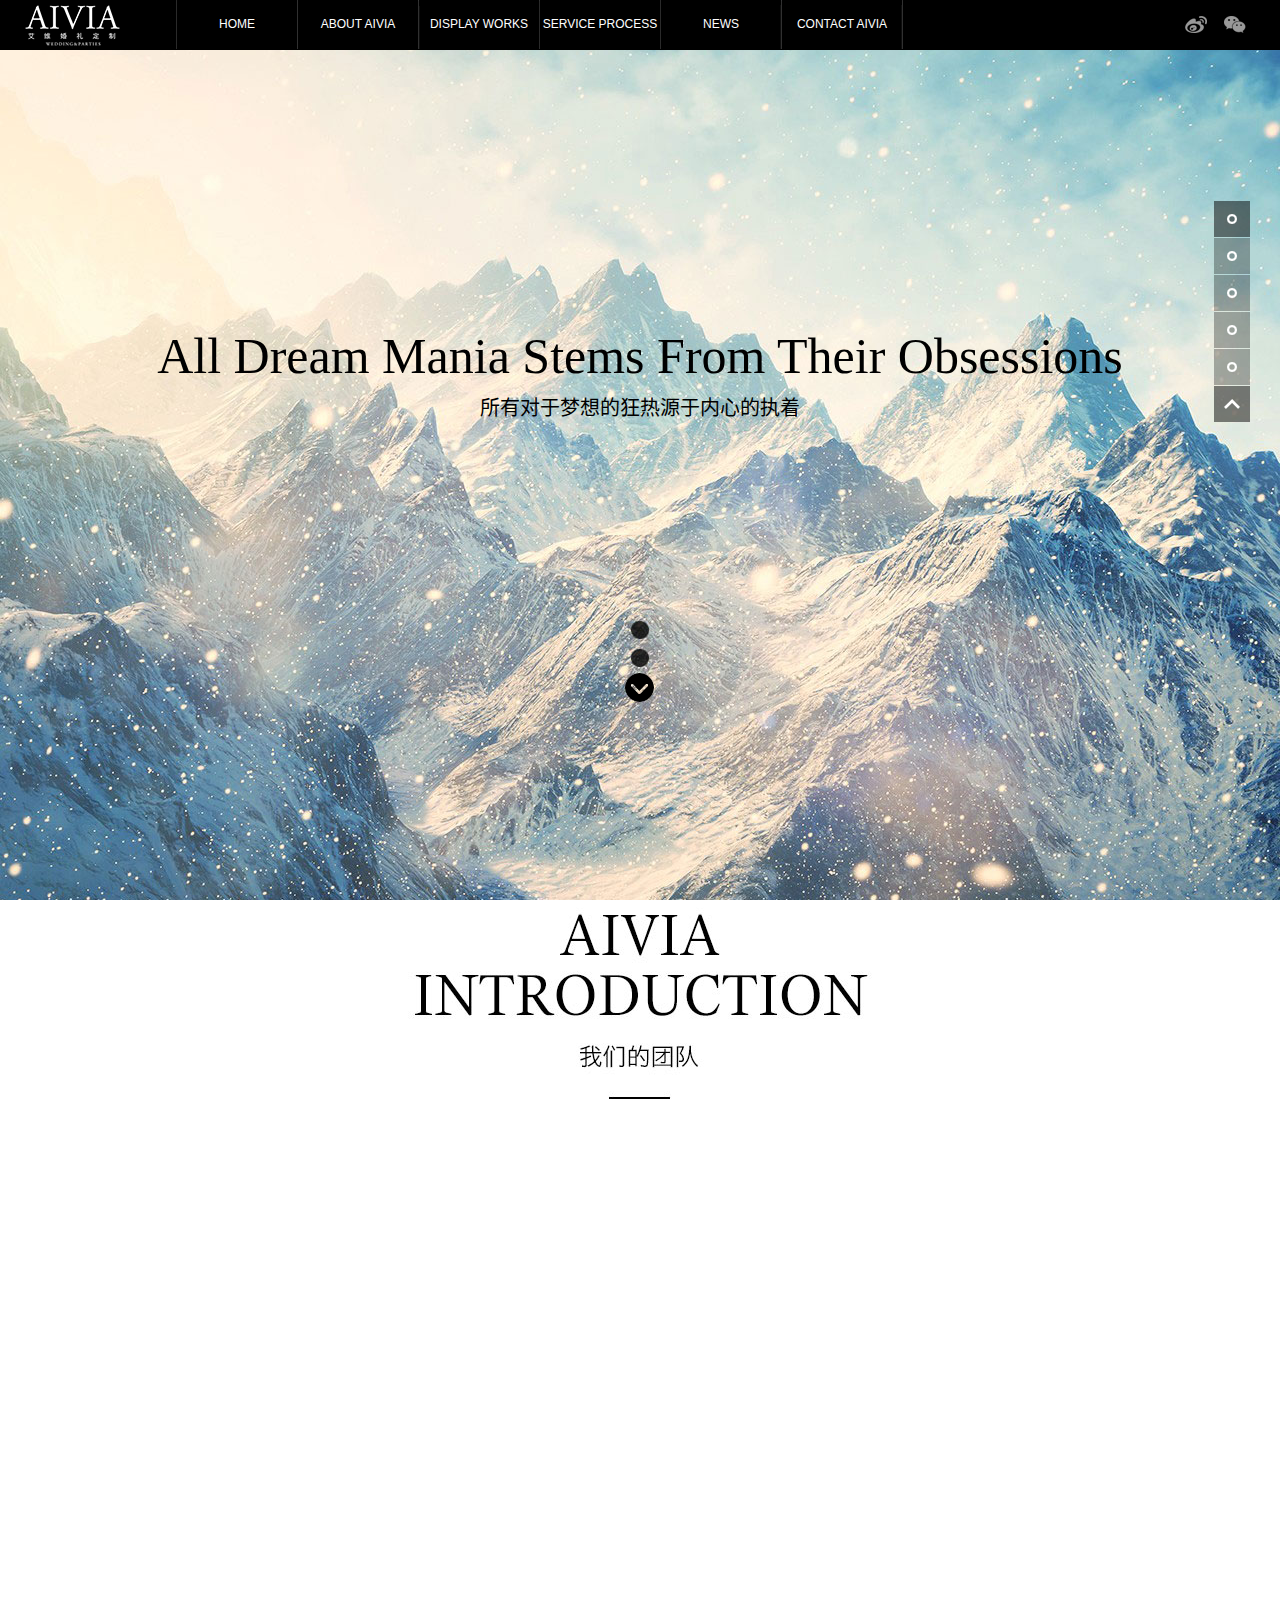
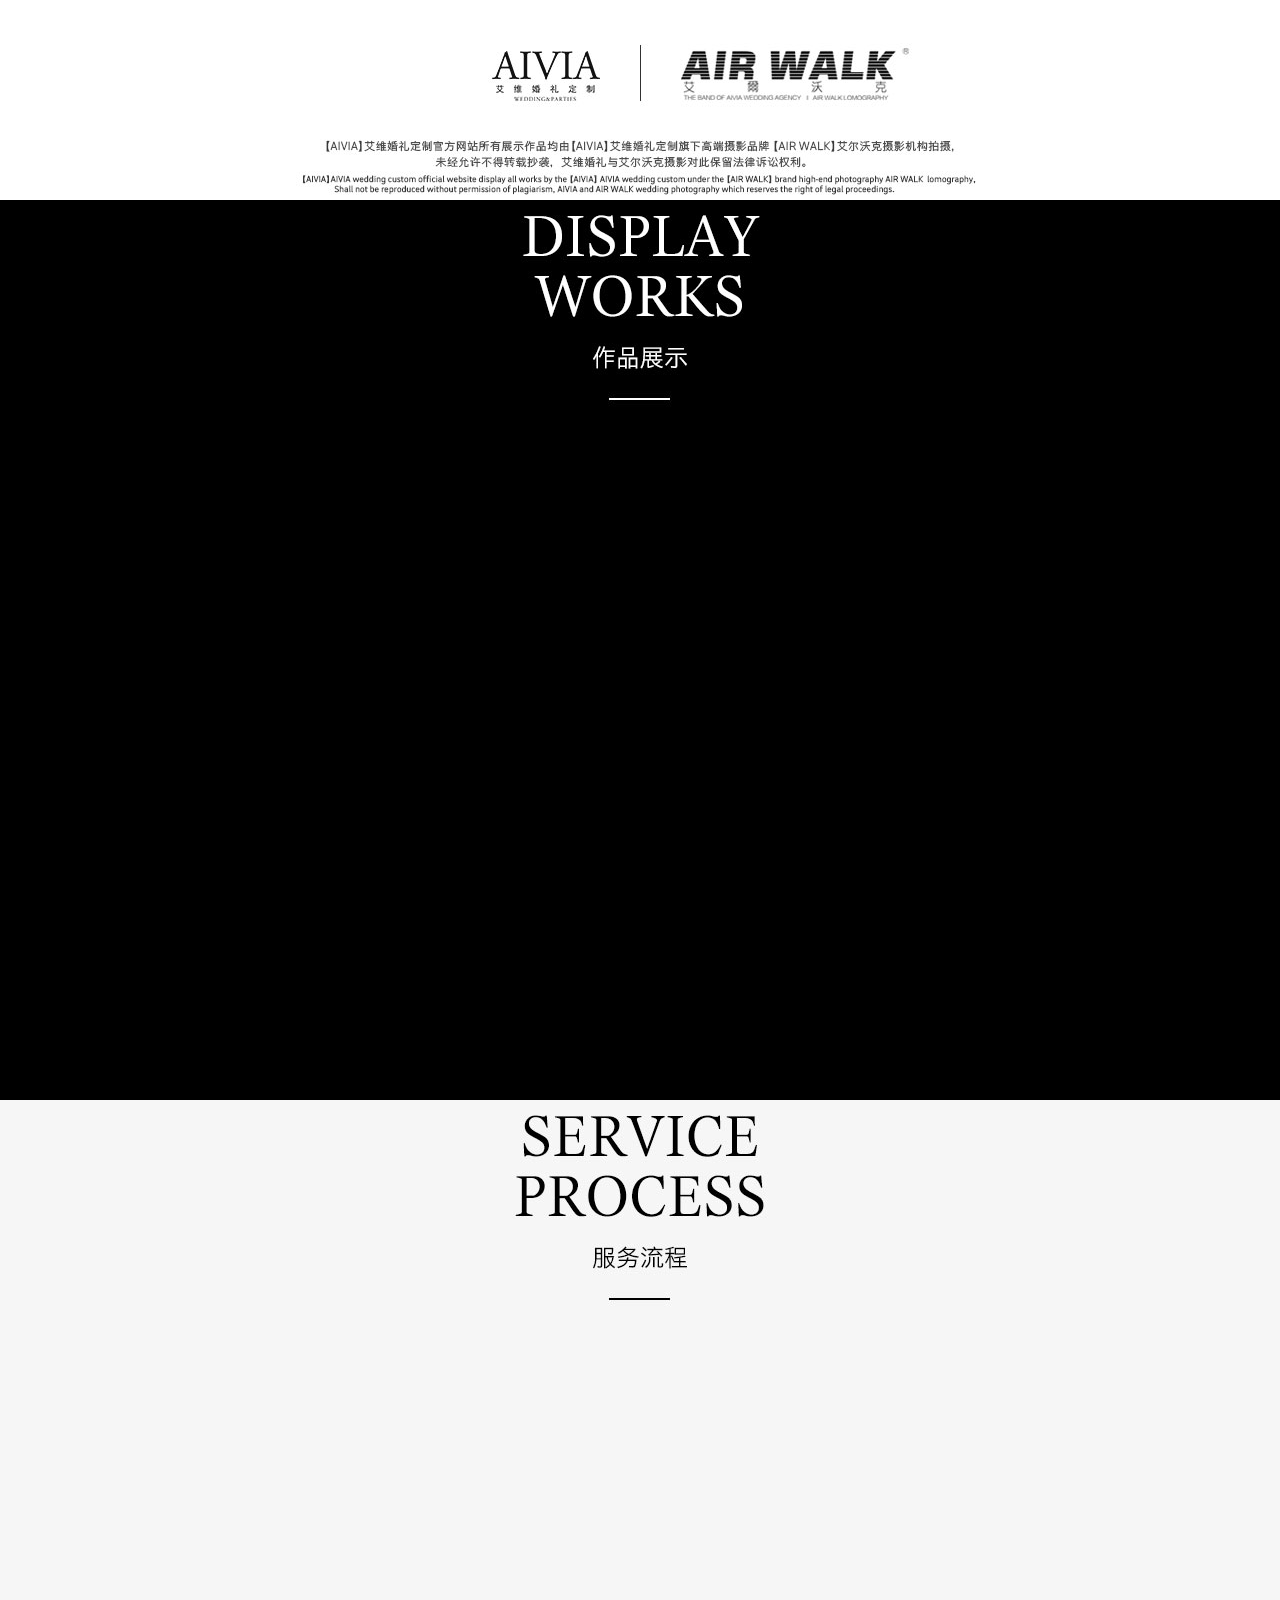
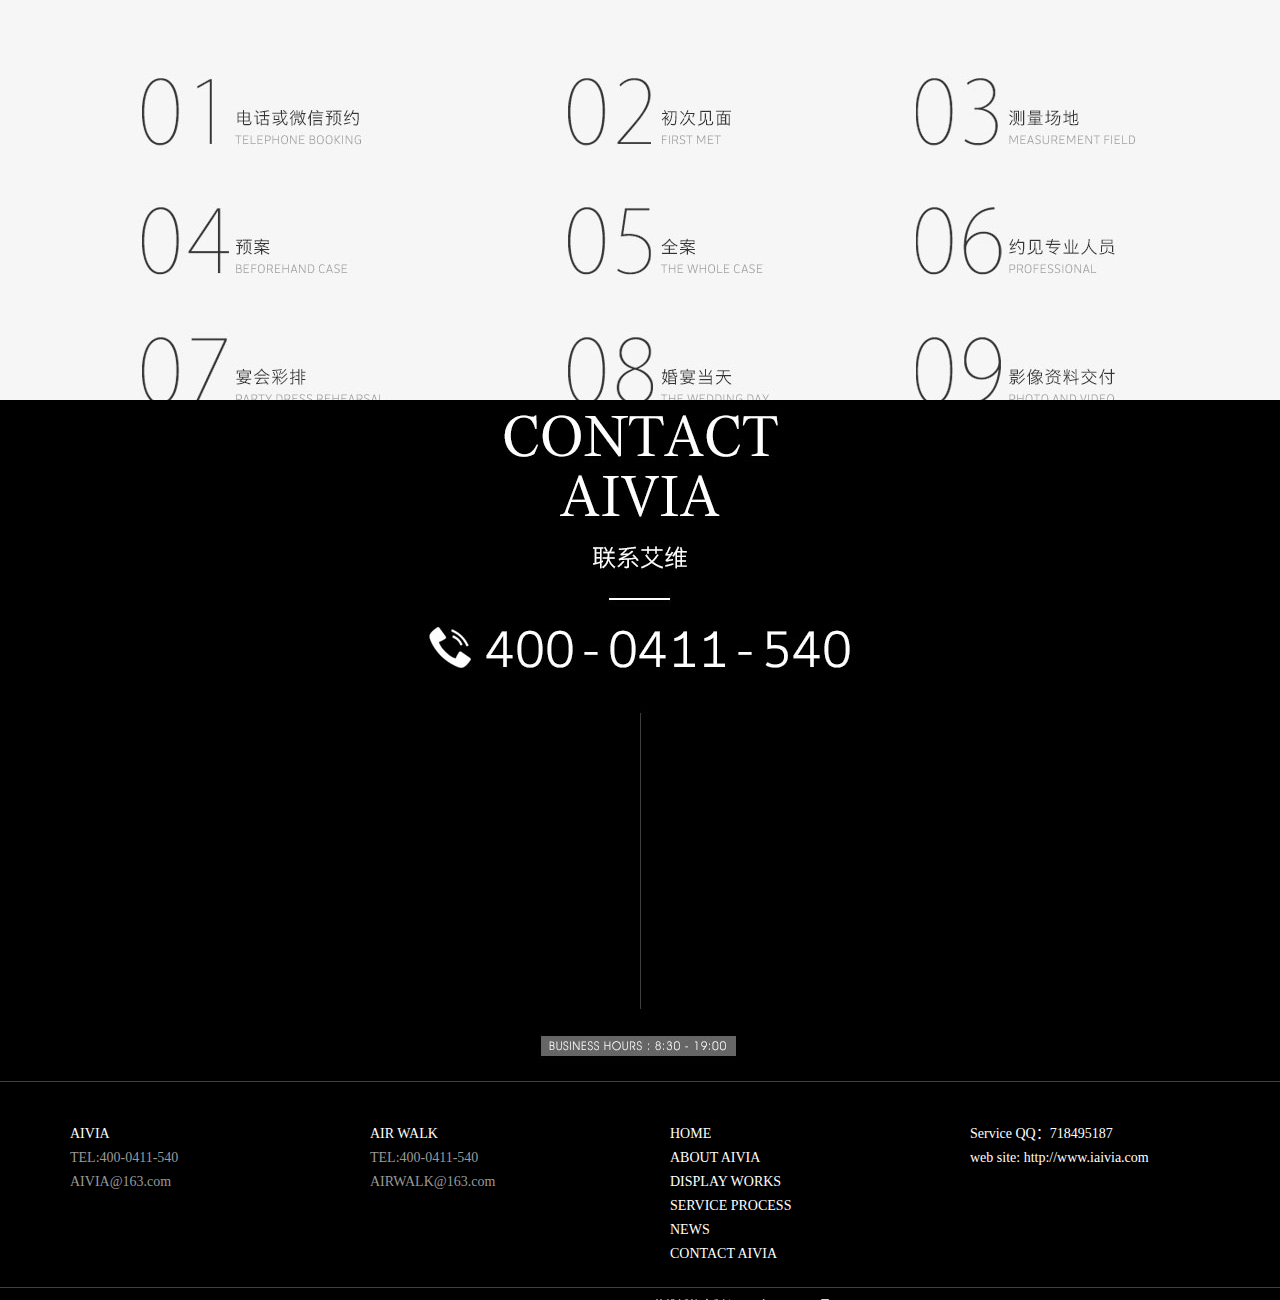
==== commit 47792ae5: "Signed-off-by: kaiser <kaiser@chinaso.com>" ====
--- a/aiwei/index.html
+++ b/aiwei/index.html
@@ -26,7 +26,7 @@
                 <div class="bar J_fixed_bar showbar ahz-head">
                     <div class="container">
                         <h2 class="ahz-head-leftCon"><a href="#"></a></h2>
-                        <em class="ahz-head-nav"><a href="#1" data-title="首页" data-rel="HOME">HOME</a><a href="#2" data-title="关于艾维" data-rel="ABOUT AIVIA">ABOUT AIVIA</a><a href="#3" data-title="作品展示" data-rel="DISPLAY WORKS">DISPLAY WORKS</a><a href="#4" data-title="服务流程" data-rel="SERVICE PROCESS">SERVICE PROCESS</a><a href="#5" data-title="联系艾维" data-rel="CONTACT AIVIA">CONTACT AIVIA</a></em>
+                        <em class="ahz-head-nav"><a href="#1" data-title="首页" data-rel="HOME">HOME</a><a href="#2" data-title="关于艾维" data-rel="ABOUT AIVIA">ABOUT AIVIA</a><a href="#3" data-title="作品展示" data-rel="DISPLAY WORKS">DISPLAY WORKS</a><a href="#4" data-title="服务流程" data-rel="SERVICE PROCESS">SERVICE PROCESS</a><a href="#5" data-title="资讯信息" data-rel="NEWS">NEWS</a><a href="#6" data-title="联系艾维" data-rel="CONTACT AIVIA">CONTACT AIVIA</a></em>
                         <div class="ahz-head-rightCon J_head_rightCon_b"><a href="#"><img src="images/mainbav_weibo.png" /></a><a href="#"><img src="images/mainbav_weixin.png" /></a></div>
                     </div>
                 </div>
@@ -87,6 +87,7 @@
                     <dd><a href="#">ABOUT AIVIA</a></dd>
                     <dd><a href="#">DISPLAY WORKS</a></dd>
                     <dd><a href="#">SERVICE PROCESS</a></dd>
+                    <dd><a href="#">NEWS</a></dd>
                     <dd><a href="#">CONTACT AIVIA</a></dd>
                 </dl>
                 <dl>
--- a/aiwei/styles/common.css
+++ b/aiwei/styles/common.css
@@ -188,11 +188,11 @@
 	float:left;
 }
 .ahz-head-nav a{
-	width:239px;
+	width:198px;
 	height:99px;
 	margin:0 0 0 1px;
 	display:inline;
-	font-size:20px;
+	font-size:18px;
 	color:#FFF;
 	line-height:99px;
 	font-style:normal;
@@ -221,7 +221,7 @@
 	.nav .bar.showbar{bottom:-50px}
 	.ahz-head .ahz-head-leftCon{ width:151px; height:41px;float:left;padding:0px; margin:5px 0 0 25px;}
 	.ahz-head-leftCon a{width:95px;height:41px;background:url(../images/logo_1x.png) no-repeat;}
-	.ahz-head-nav{width:605px;height:49px;}
+	.ahz-head-nav{width:726px;height:49px;}
 	.ahz-head-nav a{width:120px;height:49px;font-size:12px;line-height:49px;}
 	.ahz-head-nav a:hover{background:url(../images/mainbav_hover.png) no-repeat;}
 	.ahz-head .ahz-head-rightCon{height:19px;margin:13px 34px 0 0;}
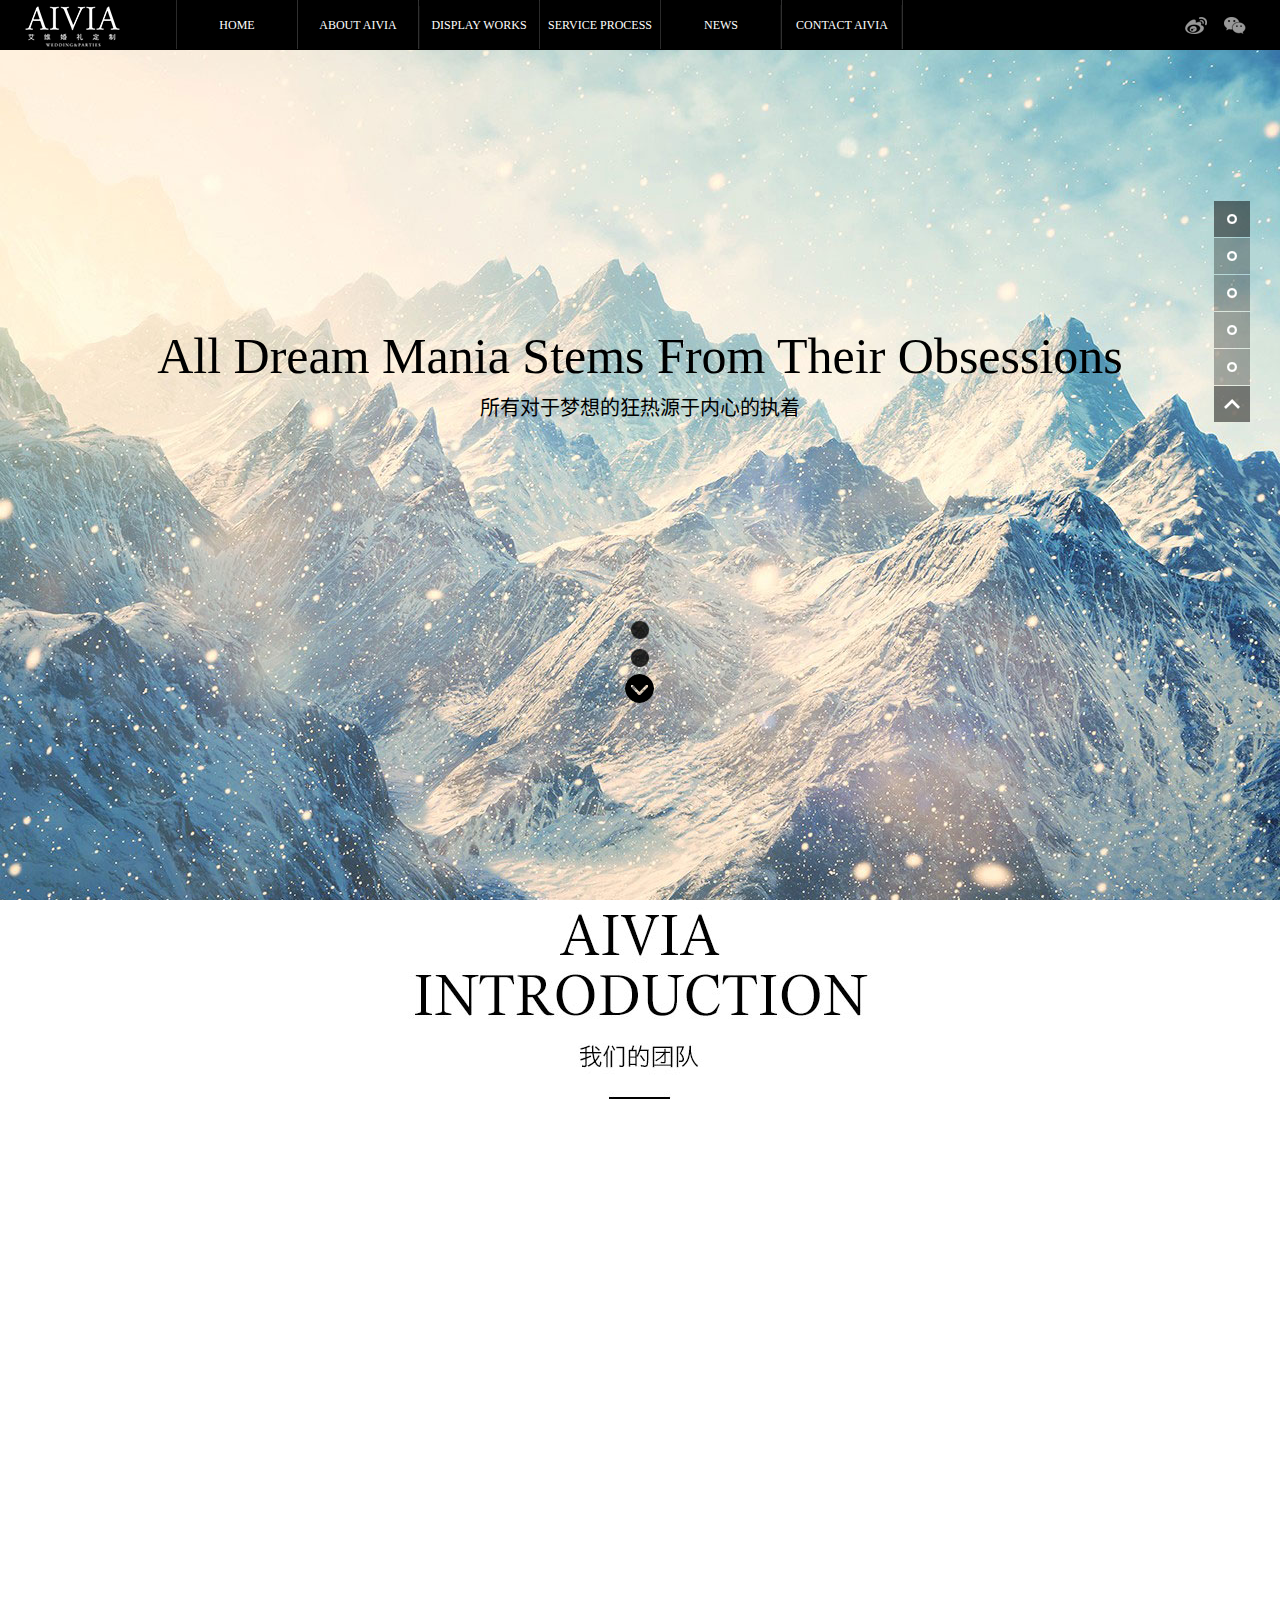
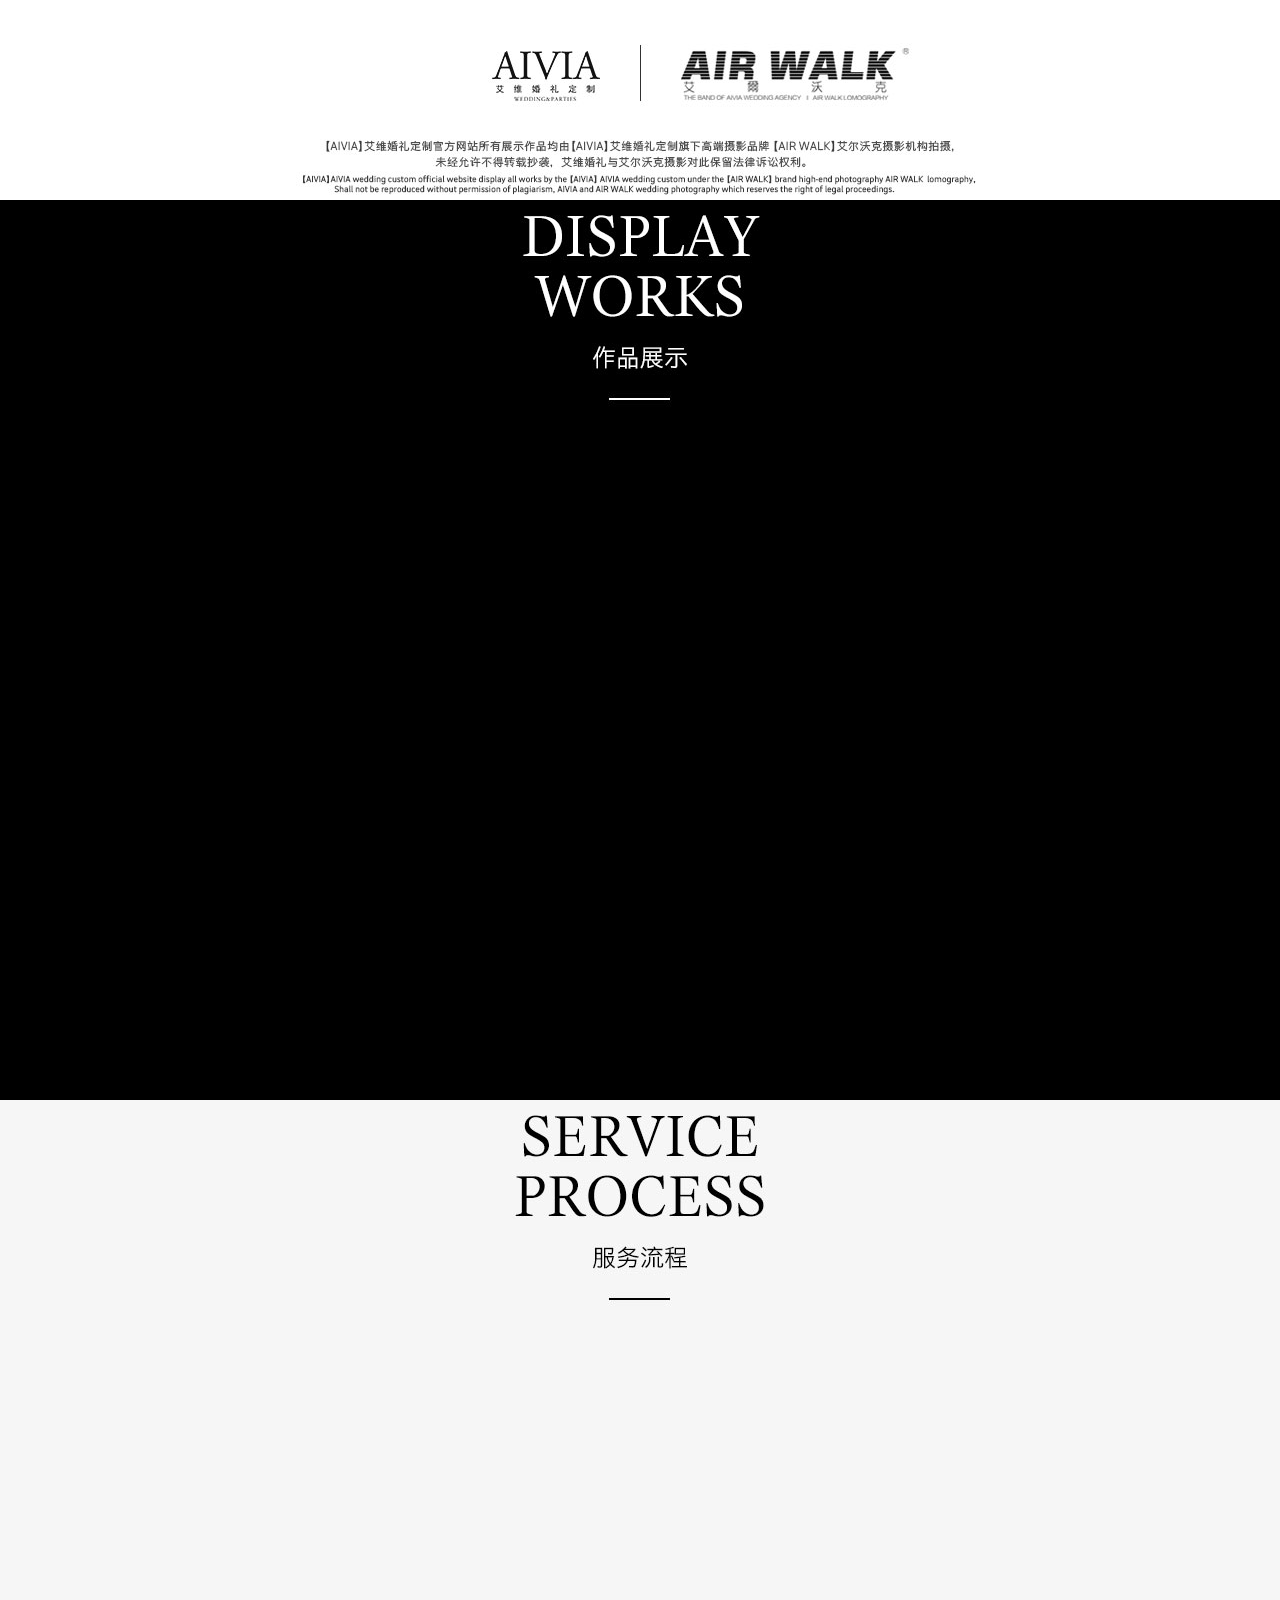
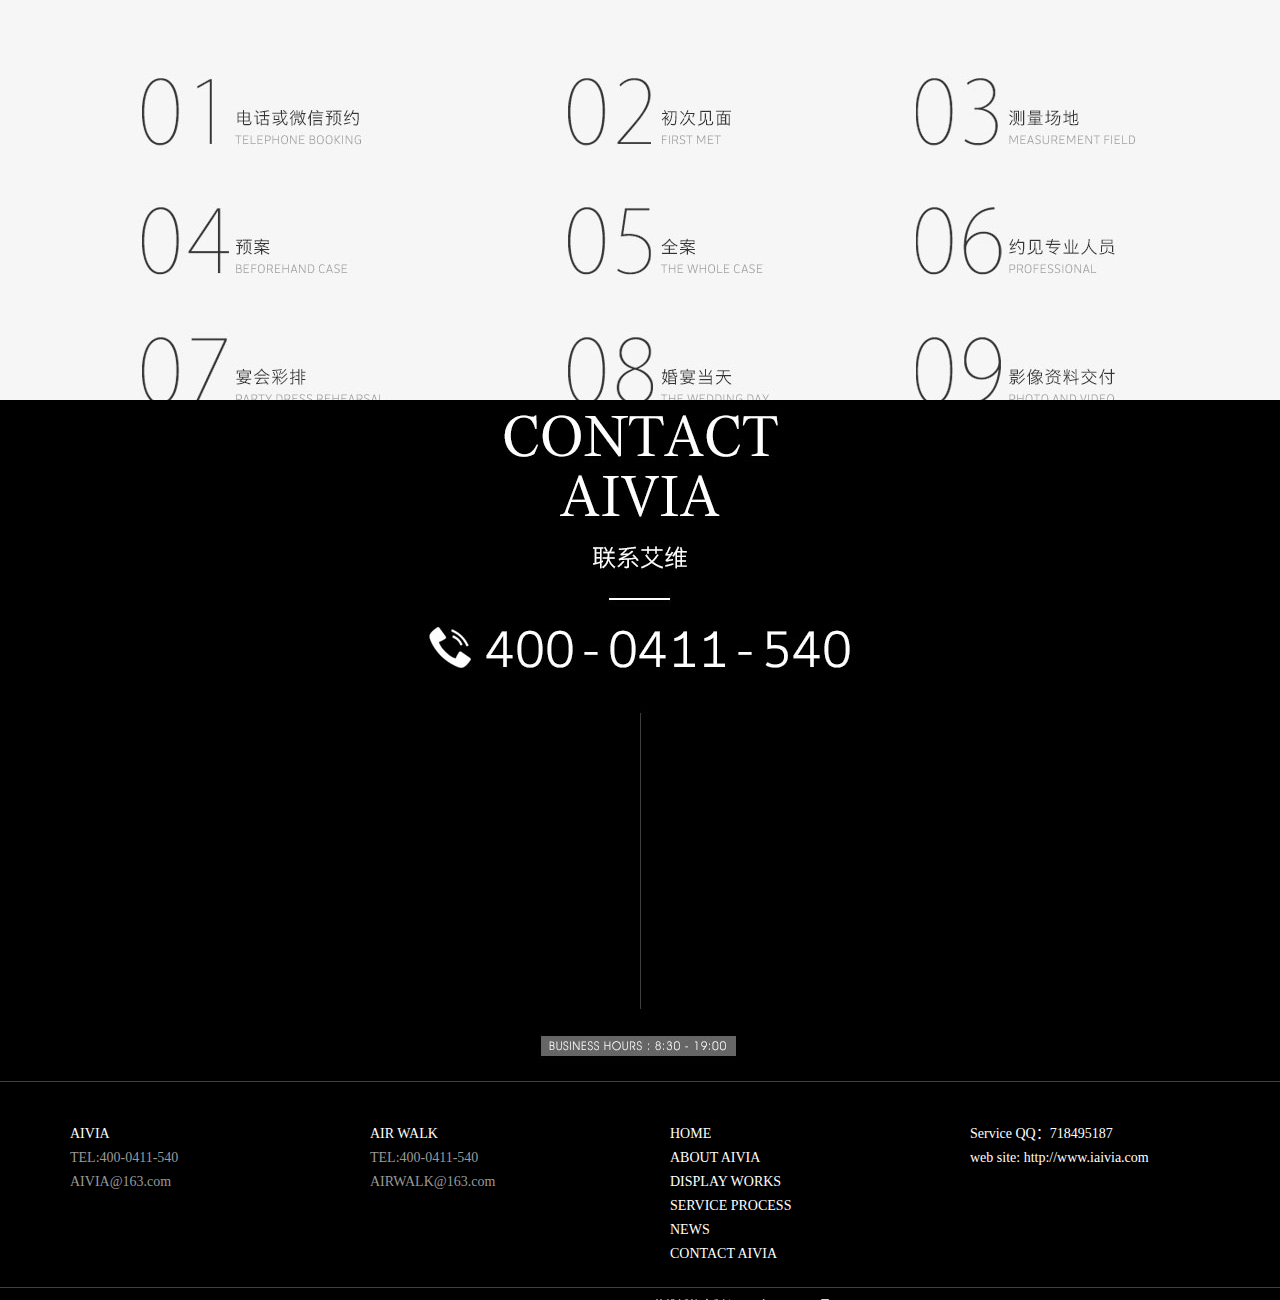
==== commit 34baf905: "Signed-off-by: kaiser <kaiser@chinaso.com>" ====
--- a/aiwei/index.html
+++ b/aiwei/index.html
@@ -26,7 +26,14 @@
                 <div class="bar J_fixed_bar showbar ahz-head">
                     <div class="container">
                         <h2 class="ahz-head-leftCon"><a href="#"></a></h2>
-                        <em class="ahz-head-nav"><a href="#1" data-title="首页" data-rel="HOME">HOME</a><a href="#2" data-title="关于艾维" data-rel="ABOUT AIVIA">ABOUT AIVIA</a><a href="#3" data-title="作品展示" data-rel="DISPLAY WORKS">DISPLAY WORKS</a><a href="#4" data-title="服务流程" data-rel="SERVICE PROCESS">SERVICE PROCESS</a><a href="#5" data-title="资讯信息" data-rel="NEWS">NEWS</a><a href="#6" data-title="联系艾维" data-rel="CONTACT AIVIA">CONTACT AIVIA</a></em>
+                        <em class="ahz-head-nav">
+                            <i><a href="#1">HOME</a><a href="#1">首页</a></i>
+                            <i><a href="#2">ABOUT AIVIA</a><a href="#2">关于艾维</a></i>
+                            <i><a href="#3">DISPLAY WORKS</a><a href="#3">作品展示</a></i>
+                            <i><a href="#4">SERVICE PROCESS</a><a href="#4">服务流程</a></i>
+                            <i><a href="#5">NEWS</a><a href="#5">新闻资讯</a></i>
+                            <i><a href="#6">CONTACT AIVIA</a><a href="#6">联系艾维</a></i>
+                        </em>
                         <div class="ahz-head-rightCon J_head_rightCon_b"><a href="#"><img src="images/mainbav_weibo.png" /></a><a href="#"><img src="images/mainbav_weixin.png" /></a></div>
                     </div>
                 </div>
@@ -142,6 +149,31 @@
 </script>
 <script>
 $(document).ready(function(){
+	if (window.innerWidth){
+		var winWidth = window.innerWidth;
+	}else if ((document.body) && (document.body.clientWidth)){
+		var winWidth = document.body.clientWidth;
+	}
+	if(winWidth<1705){
+		$(".ahz-head-nav i").hover(
+			function () {
+				$(this).find("a").eq(0).animate({ "margin-top": "-49px"}, 300);
+			},
+			function () {
+				$(this).find("a").eq(0).animate({ "margin-top": "0"}, 300);
+			}
+		);
+	}else{
+		$(".ahz-head-nav i").hover(
+			function () {
+				$(this).find("a").eq(0).animate({ "margin-top": "-99px"}, 300);
+			},
+			function () {
+				$(this).find("a").eq(0).animate({ "margin-top": "0"}, 300);
+			}
+		);
+	}
+	
 	$(".J_feature_botmani a").hover(
 		function () {
 			$(this).find("b").fadeIn("slow");
--- a/aiwei/styles/common.css
+++ b/aiwei/styles/common.css
@@ -181,27 +181,32 @@
 	overflow:hidden;
 	float:left;
 }
+.nav .container{
+	padding:1px 0 0 0;}
 .ahz-head-nav{
 	width:1200px;
 	height:99px;
 	overflow:hidden;
 	float:left;
 }
-.ahz-head-nav a{
+.ahz-head-nav i{
 	width:198px;
-	height:99px;
 	margin:0 0 0 1px;
 	display:inline;
 	font-size:18px;
-	color:#FFF;
 	line-height:99px;
 	font-style:normal;
 	text-align:center;
 	overflow:hidden;
 	float:left;
 }
-.ahz-head-nav a:hover{
-	background:url(../images/mainbav_hover.png) no-repeat;
+.ahz-head-nav i a{
+	width:198px;
+	height:99px;
+	font-family:微软雅黑;
+	color:#FFF;
+	overflow:hidden;
+	float:left;
 }
 .ahz-head-leftCon a{
 	width:190px;
@@ -222,10 +227,11 @@
 	.ahz-head .ahz-head-leftCon{ width:151px; height:41px;float:left;padding:0px; margin:5px 0 0 25px;}
 	.ahz-head-leftCon a{width:95px;height:41px;background:url(../images/logo_1x.png) no-repeat;}
 	.ahz-head-nav{width:726px;height:49px;}
-	.ahz-head-nav a{width:120px;height:49px;font-size:12px;line-height:49px;}
-	.ahz-head-nav a:hover{background:url(../images/mainbav_hover.png) no-repeat;}
+	.ahz-head-nav i{width:120px;height:49px;font-size:12px;line-height:49px;}
+	.ahz-head-nav i a{width:120px;height:49px;}
 	.ahz-head .ahz-head-rightCon{height:19px;margin:13px 34px 0 0;}
-	.ahz-head-rightCon a{margin:0 0 0 15px;}
+	.ahz-head-rightCon a{margin:0 0 0 15px;}	
+	
 }
 
 @-webkit-keyframes right-to-left1{0%{opacity:0;-webkit-transform:translate3d(200px, 0, 0);-moz-transform:translate3d(200px, 0, 0);-o-transform:translate3d(200px, 0, 0);transform:translate3d(200px, 0, 0)}100%{opacity:1;-webkit-transform:translate3d(0, 0, 0);-moz-transform:translate3d(0, 0, 0);-o-transform:translate3d(0, 0, 0);transform:translate3d(0, 0, 0)}}@-moz-keyframes right-to-left1{0%{opacity:0;-webkit-transform:translate3d(200px, 0, 0);-moz-transform:translate3d(200px, 0, 0);-o-transform:translate3d(200px, 0, 0);transform:translate3d(200px, 0, 0)}100%{opacity:1;-webkit-transform:translate3d(0, 0, 0);-moz-transform:translate3d(0, 0, 0);-o-transform:translate3d(0, 0, 0);transform:translate3d(0, 0, 0)}}@-ms-keyframes right-to-left1{0%{opacity:0;-webkit-transform:translate3d(200px, 0, 0);-moz-transform:translate3d(200px, 0, 0);-o-transform:translate3d(200px, 0, 0);transform:translate3d(200px, 0, 0)}100%{opacity:1;-webkit-transform:translate3d(0, 0, 0);-moz-transform:translate3d(0, 0, 0);-o-transform:translate3d(0, 0, 0);transform:translate3d(0, 0, 0)}}@-o-keyframes right-to-left1{0%{opacity:0;-webkit-transform:translate3d(200px, 0, 0);-moz-transform:translate3d(200px, 0, 0);-o-transform:translate3d(200px, 0, 0);transform:translate3d(200px, 0, 0)}100%{opacity:1;-webkit-transform:translate3d(0, 0, 0);-moz-transform:translate3d(0, 0, 0);-o-transform:translate3d(0, 0, 0);transform:translate3d(0, 0, 0)}}@keyframes right-to-left1{0%{opacity:0;-webkit-transform:translate3d(200px, 0, 0);-moz-transform:translate3d(200px, 0, 0);-o-transform:translate3d(200px, 0, 0);transform:translate3d(200px, 0, 0)}100%{opacity:1;-webkit-transform:translate3d(0, 0, 0);-moz-transform:translate3d(0, 0, 0);-o-transform:translate3d(0, 0, 0);transform:translate3d(0, 0, 0)}}.right-to-left1{-webkit-animation:right-to-left1 .5s cubic-bezier(.86, 0, .07, 1) 1;animation:right-to-left1 .5s cubic-bezier(.86, 0, .07, 1) 1}
